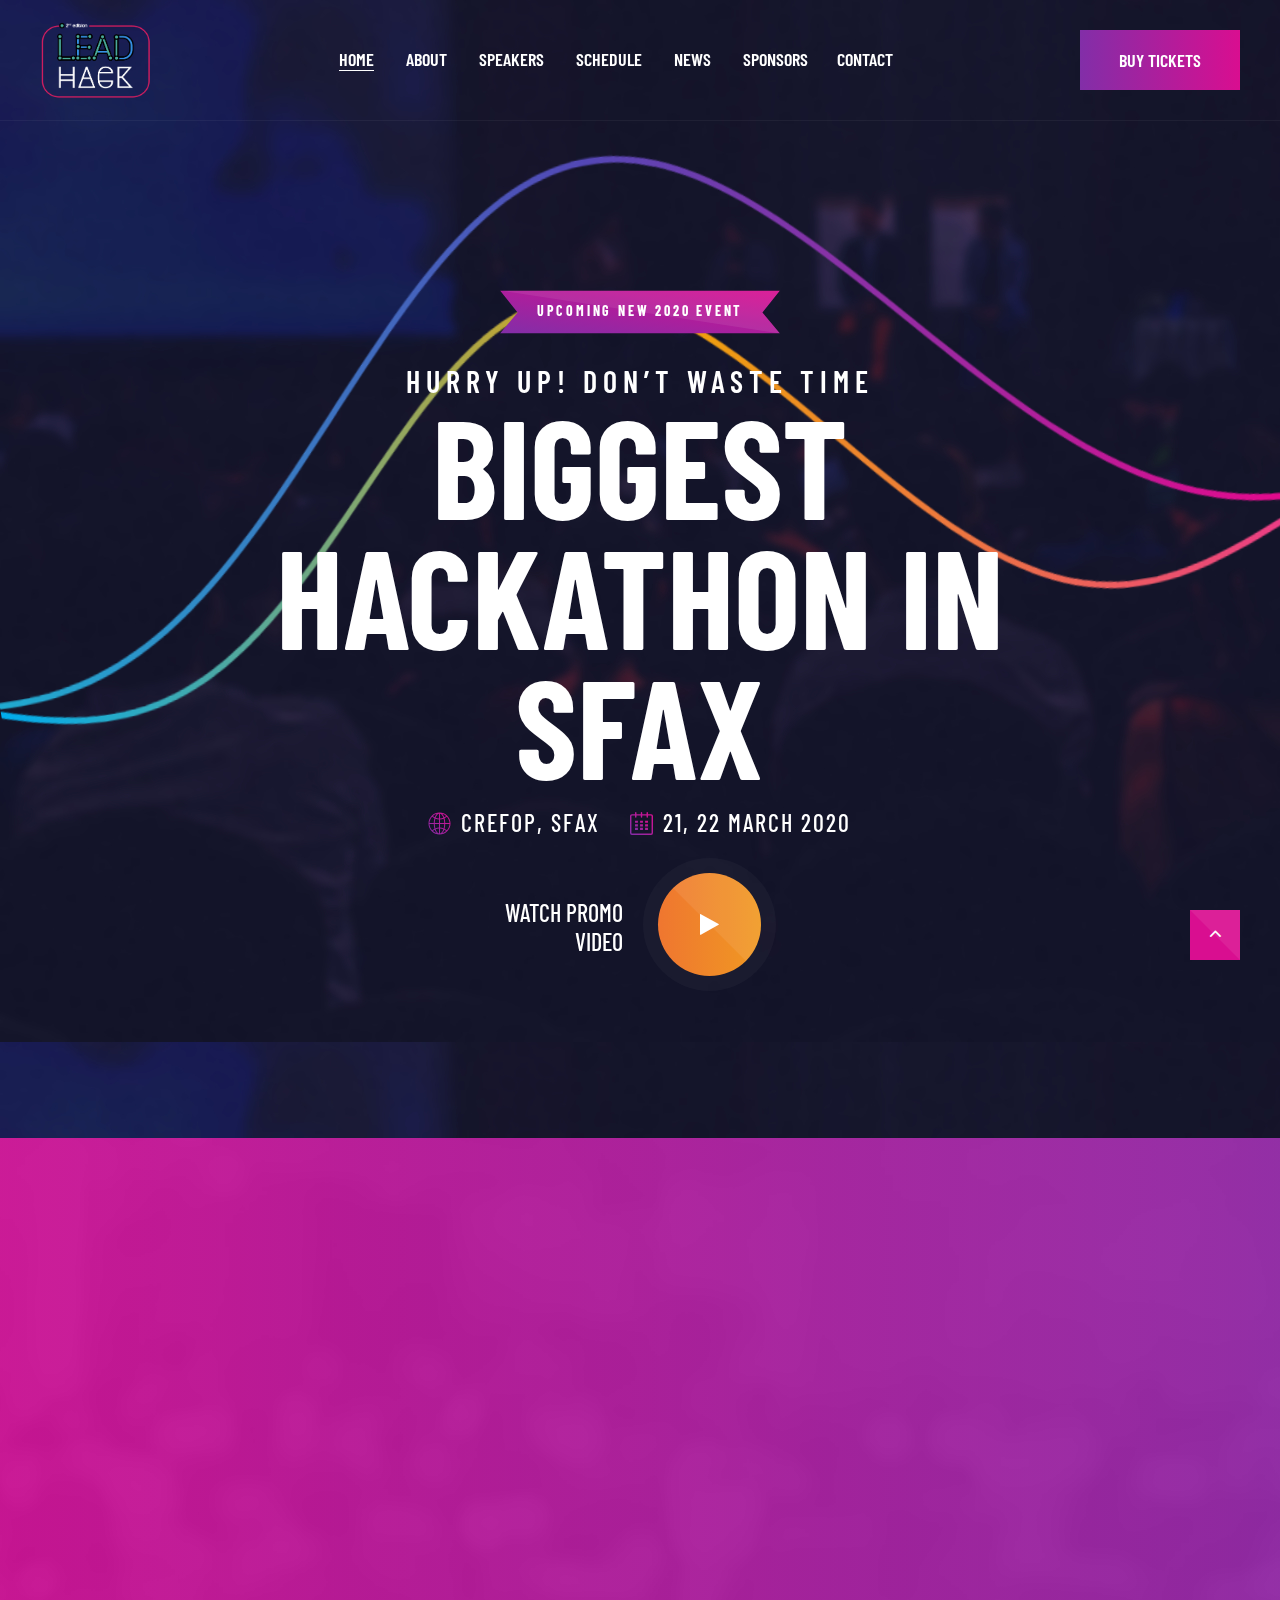
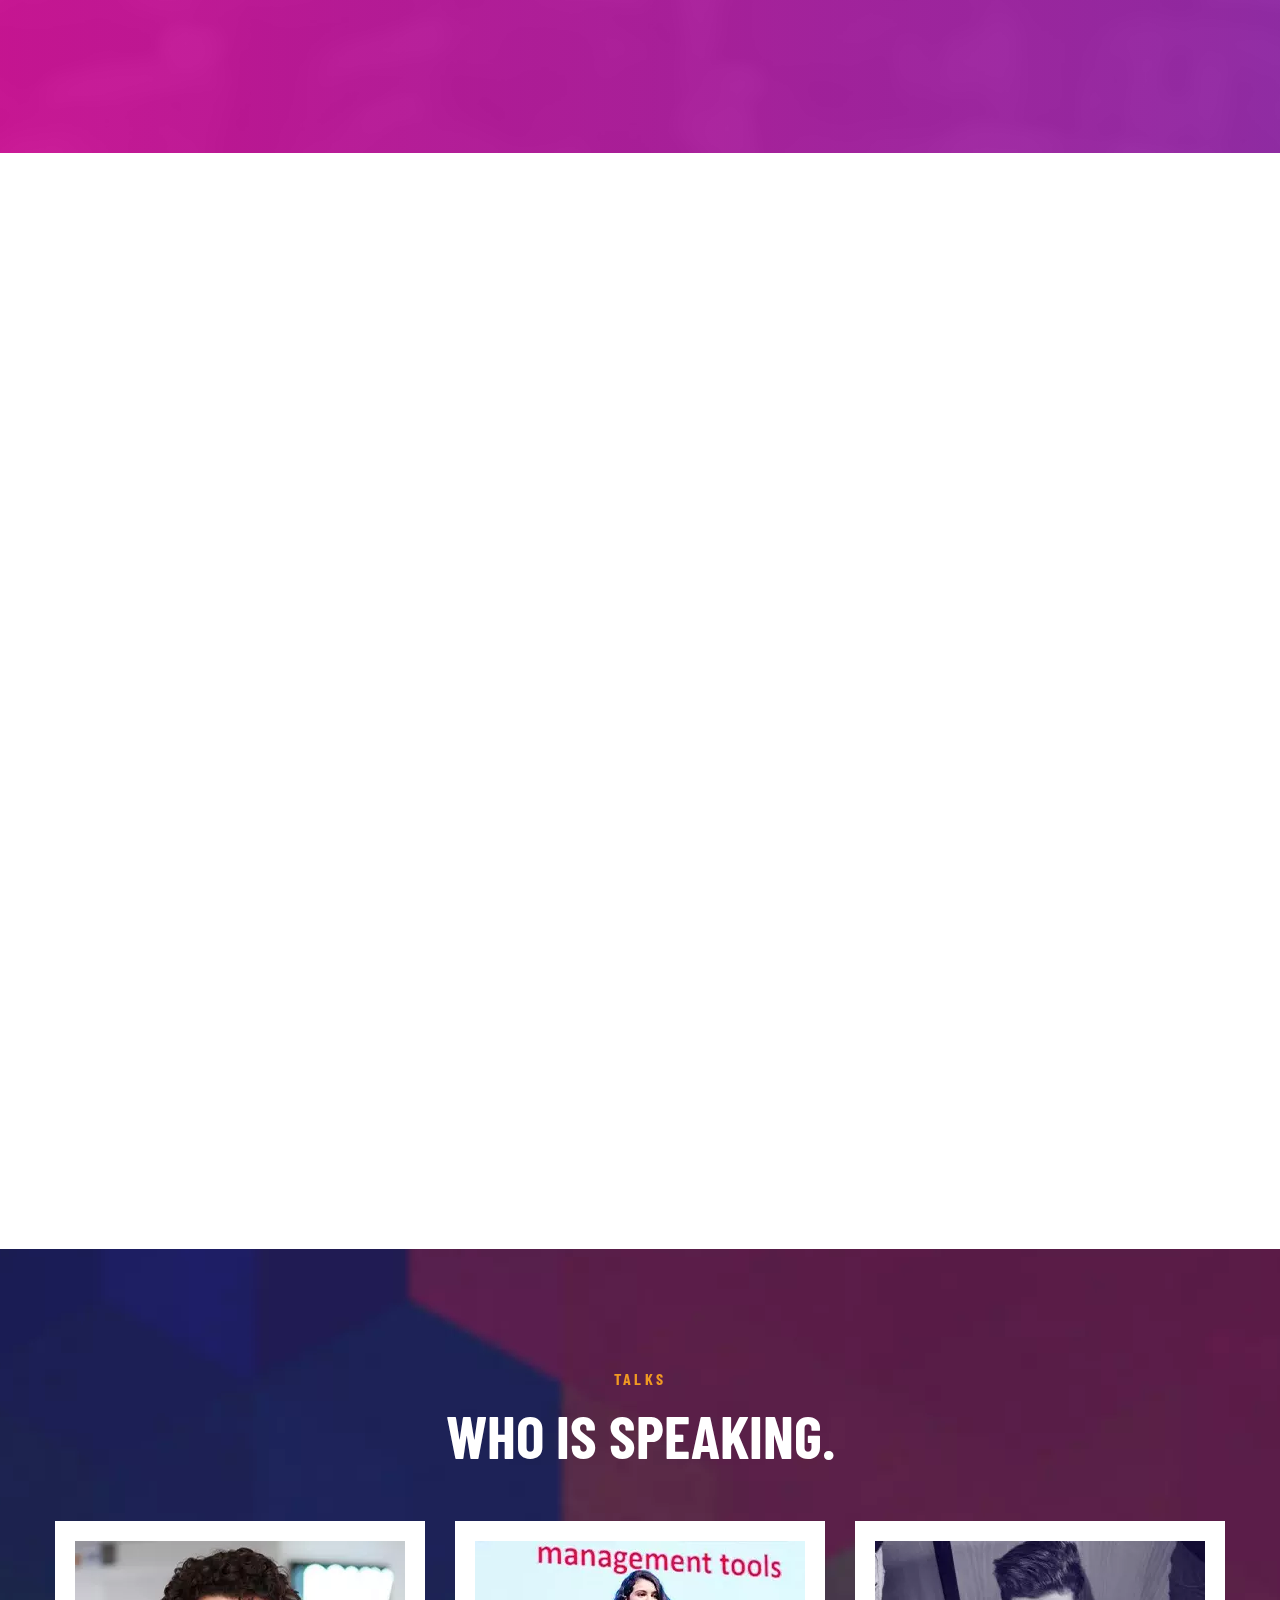
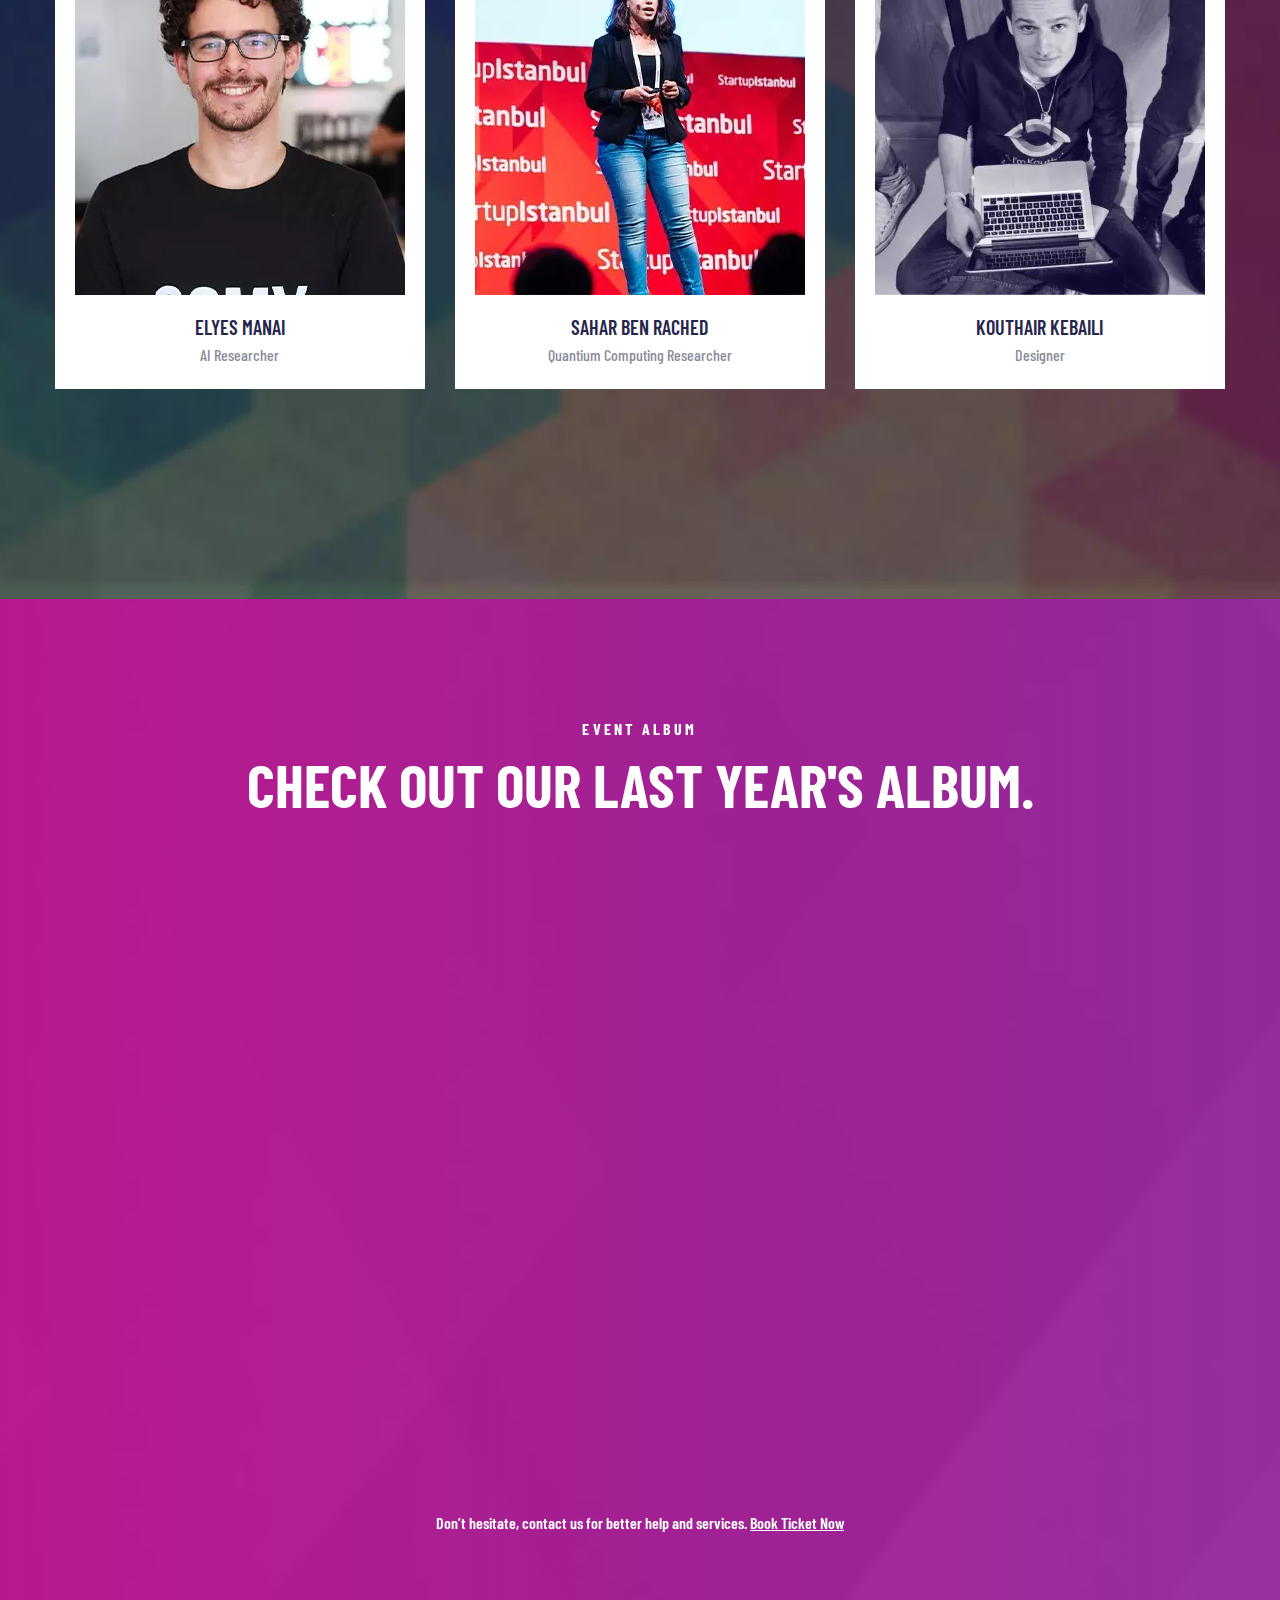
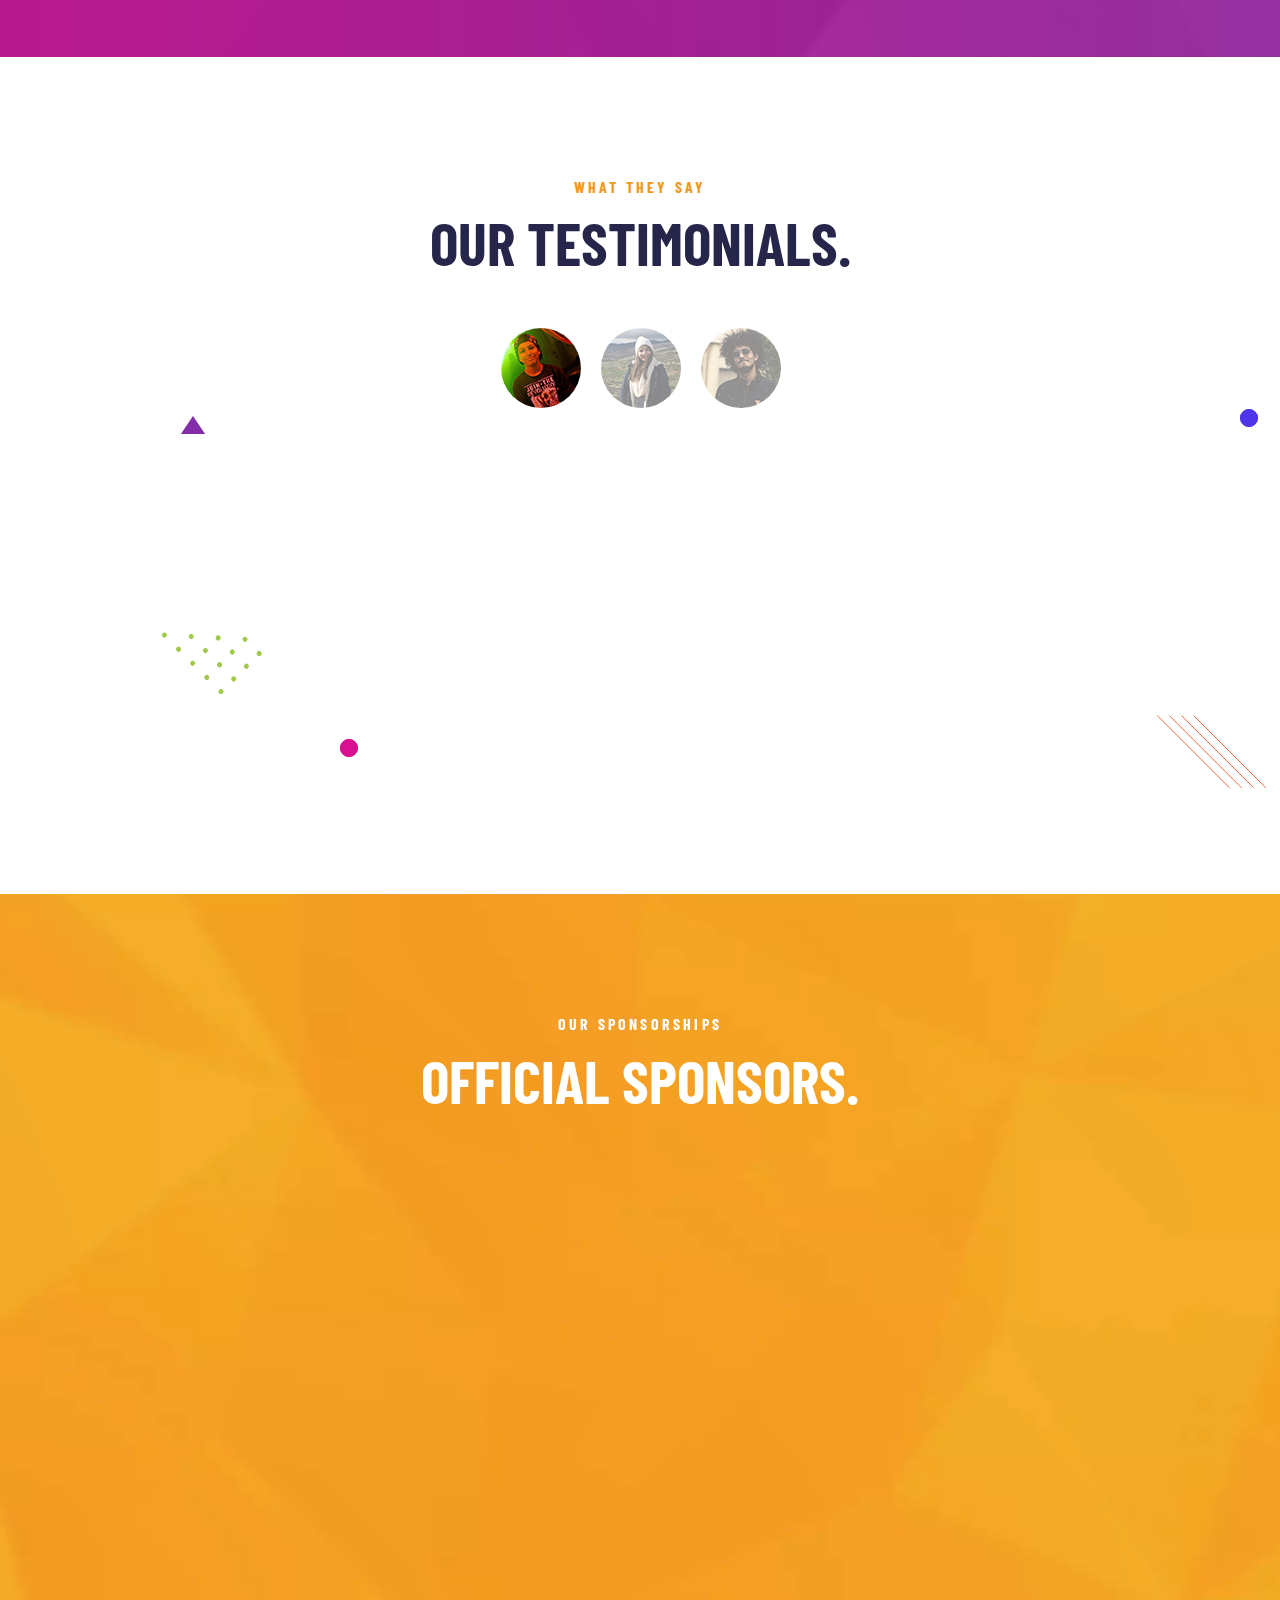
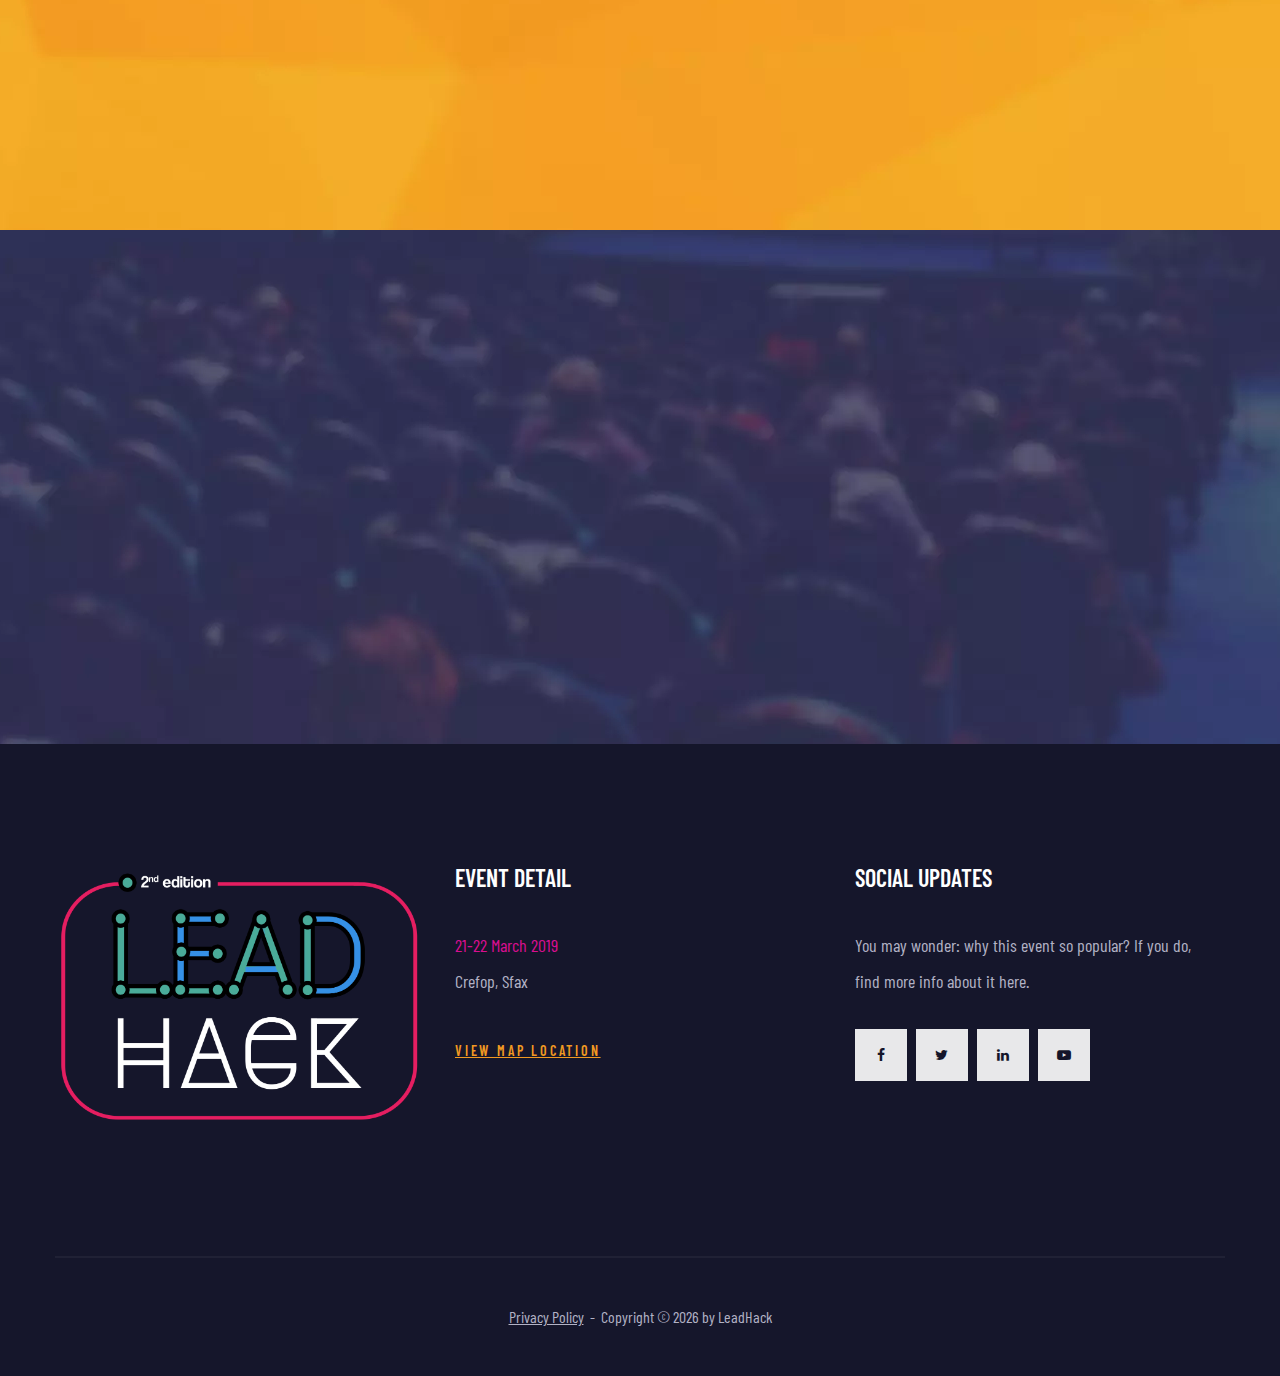
==== index.html @ 4c52563a "WebP support" ====
<!DOCTYPE html>
<html class="wide" lang="en">
  <head>
    <title>LeadHack XX</title>
    <meta charset="utf-8">
    <meta name="viewport" content="width=device-width, height=device-height, initial-scale=1.0">
	<meta content="MTC, Microsoft, Technology, Microsoft Tech Club, tn, Lycée Pilote Sfax, Lycée Pilote, Sfax, Formation, LPS, MTCLPS, MTC-LPS, Hack, Hackathon, Leadhack, Event" name="keywords">
	<meta content="LeadHack is the first hackathon in Tunisia for high school students made by high school students. Register your team now!" name="description">
	<!-- Global site tag (gtag.js) - Google Analytics -->
	<script async src="https://www.googletagmanager.com/gtag/js?id=UA-23581568-13"></script>
	<script>
		window.dataLayer = window.dataLayer || [];
		function gtag(){dataLayer.push(arguments);}
		gtag('js', new Date());
		
		gtag('config', 'UA-23581568-13');
	</script>
	<!--Facebook Open Graph-->
	<meta property="og:title" content="LeadHack XX">
	<meta property="og:description" content="LeadHack is the first hackathon in Tunisia for high school students made by high school students. Register your team now!">
	<meta property="og:image" content="images/og-image.png">
	<meta property="og:url" content="https://leadhack.tn">
	<!--Twitter-->
	<meta name="twitter:card" content="summary_large_image"/>
	
    <meta http-equiv="X-UA-Compatible" content="IE=edge">
    <link rel="icon" href="images/favicon.ico" type="image/x-icon">
    <link rel="stylesheet" type="text/css" href="https://fonts.googleapis.com/css?family=Barlow%7CBarlow+Condensed:300,400,500,600,700,900">
    <link rel="stylesheet" href="css/bootstrap.min.css">
    <link rel="stylesheet" href="css/fonts.min.css">
    <link rel="stylesheet" href="css/style.min.css">
    <style>.ie-panel{display: none;background: #212121;padding: 10px 0;box-shadow: 3px 3px 5px 0 rgba(0,0,0,.3);clear: both;text-align:center;position: relative;z-index: 1;} html.ie-10 .ie-panel, html.lt-ie-10 .ie-panel {display: block;}</style>
  </head>
  <body>
    <div class="ie-panel"><a href="http://windows.microsoft.com/en-US/internet-explorer/"><img src="images/ie8-panel/warning_bar_0000_us.jpg" height="42" width="820" alt="You are using an outdated browser. For a faster, safer browsing experience, upgrade for free today."></a></div>
    <div class="preloader">
      <div class="preloader-body">
        <div class="cssload-container">
          <div class="cssload-speeding-wheel"></div>
        </div>
        <p>Loading...</p>
      </div>
    </div>
    <div class="page">
      <!-- Section Header Default-->
      <header class="section page-header">
        <!--RD Navbar-->
        <div class="rd-navbar-wrap">
          <nav class="rd-navbar rd-navbar-classic" data-layout="rd-navbar-fixed" data-sm-layout="rd-navbar-fixed" data-md-layout="rd-navbar-fixed" data-md-device-layout="rd-navbar-fixed" data-lg-layout="rd-navbar-static" data-lg-device-layout="rd-navbar-static" data-xl-layout="rd-navbar-static" data-xl-device-layout="rd-navbar-static" data-xxl-layout="rd-navbar-static" data-xxl-device-layout="rd-navbar-static" data-lg-stick-up-offset="46px" data-xl-stick-up-offset="46px" data-xxl-stick-up-offset="76px" data-lg-stick-up="true" data-xl-stick-up="true" data-xxl-stick-up="true">
            <div class="rd-navbar-collapse-toggle rd-navbar-fixed-element-1" data-rd-navbar-toggle=".rd-navbar-collapse"><span></span></div>
            <div class="rd-navbar-main-outer">
              <div class="rd-navbar-main">
                <!--RD Navbar Panel-->
                <div class="rd-navbar-panel">
                  <!--RD Navbar Toggle-->
                  <button class="rd-navbar-toggle" data-rd-navbar-toggle=".rd-navbar-nav-wrap"><span></span></button>
                  <!--RD Navbar Brand-->
                  <div class="rd-navbar-brand">
                    <!--Brand--><a class="brand" href="index.html"><img class="brand-logo-dark" src="images/Darklogo.png" srcset="images/Darklogo.png 2x" alt="Leadhack"/><img style="height: 80px;" class="brand-logo-light" src="images/logo.png" srcset="images/logo.png 2x" alt="Leadhack"/></a>
                  </div>
                </div>
                <!-- Rd Navbar Navigation-->
                <div class="rd-navbar-main-element">
                  <div class="rd-navbar-nav-wrap">
                    <ul class="rd-navbar-nav">
                      <li class="rd-nav-item active"><a class="rd-nav-link" href="index.html">Home</a>
                      </li>
                      </li>
                      <li class="rd-nav-item"><a class="rd-nav-link" href="about.html">About</a></li>
                      <li class="rd-nav-item"><a class="rd-nav-link" href="speakers.html">Speakers</a>
                      </li>
                      <li class="rd-nav-item"><a class="rd-nav-link" href="schedule.html">Schedule</a>
                      </li>
                      <li class="rd-nav-item"><a class="rd-nav-link" href="news-grid.html">News</a>
                        
                      </li>
                      
                      <li class="rd-nav-item"><a class="rd-nav-link" href="sponsors.html">Sponsors</a>
                      <li class="rd-nav-item"><a class="rd-nav-link" href="contact.html">Contact</a>
                      </li>
                    </ul>
                  </div>
                </div>
                <!-- RD Navbar Collapse-->
                <div class="rd-navbar-collapse"><a class="button button-primary" href="registration.html" data-triangle=".button-overlay"><span>Buy Tickets</span><span class="button-overlay"></span></a>
                </div>
              </div>
            </div>
          </nav>
        </div>
      </header>
      <!-- Section Swiper Slider-->
      <section class="section section-swiper-absoulte context-dark text-center wow fadeIn">
        <!-- Waves-->
        <canvas class="waves" data-speed="5" data-wave-width="150%" data-animation="SineInOut"></canvas>
        <!-- Swiper Content-->
        <div class="section-swiper-content" style="background-image: url(images/slide-01-1894x1042.jpg);">
          <div class="container">
            <div class="row justify-content-lg-center">
              <div class="col-lg-10">
                <div class="badge-promo wow fadeScale" data-wow-delay=".6s"><span class="badge-promo-text">Upcoming New 2020 event</span>
                  <svg class="badge-promo-icon" width="319" height="49" viewBox="0 0 319 49" fill="none" xmlns="http://www.w3.org/2000/svg">
                    <path fill-rule="evenodd" clip-rule="evenodd" d="M0 0H319L299 25L319 49H0L20 25L0 0Z" fill="url( #svg-gradient-primary )"></path>
                    <path opacity="0.08" fill-rule="evenodd" clip-rule="evenodd" d="M0 0H319L299 25L319 49L0 0Z" fill="white"></path>
                  </svg>
                </div>
                <h4 class="wow fadeInUp text-spacing-200" data-wow-delay=".8s" data-caption-animate="fadeInUp" data-caption-delay="300" data-caption-duration="900">Hurry up! Don’t waste time</h4>
                <h1 class="wow fadeScale" data-caption-animate="fadeInUp" data-caption-delay="100" data-caption-duration="900">biggest hackathon in sfax</h1>
                <!-- List Inline-->
                <ul class="list-inline list-inline-md wow" data-splitting data-wow-delay="1.5s">
                  <li>
                    <div class="unit unit-spacing-xs align-items-center">
                      <div class="unit-left line-height-reset">
                        <svg class="svg-icon-sm svg-icon-primary" role="img">
                          <use xlink:href="images/svg/sprite.svg#earth-globe"></use>
                        </svg>
                      </div>
                      <div class="unit-body">
                        <h5 class="text-spacing-100"><span class="big">Crefop, Sfax</span></h5>
                      </div>
                    </div>
                  </li>
                  <li>
                    <div class="unit unit-spacing-xs align-items-center">
                      <div class="unit-left line-height-reset">
                        <svg class="svg-icon-sm svg-icon-primary" role="img">
                          <use xlink:href="images/svg/sprite.svg#small-calendar"></use>
                        </svg>
                      </div>
                      <div class="unit-body">
                        <h5 class="text-spacing-100"><span class="big">
                            <time datetime="2019-01-05">21, 22 March 2020</time></span></h5>
                      </div>
                    </div>
                  </li>
                </ul>
              </div>
            </div>
          </div>
          <!-- Thumbnail Video Link-->
          <div class="video-link-wrapper">
            <div class="unit align-items-center">
              <div class="unit-body text-right">
                <h5><span class="big">Watch Promo<br> Video</span></h5>
              </div>
              <div class="unit-right"><a class="video-link" href="https://youtu.be/P9kMruBjIAM" data-lightgallery="item">
                  <div class="video-link-bg" data-triangle=".video-link-overlay"><span class="video-link-overlay"></span></div><span class="icon fa-play"></span></a></div>
            </div>
          </div>
        </div>
        
      </section>
      <!-- Section Book Your Ticket-->
      <section class="parallax-container section" data-parallax-img="images/bg-parallax-01-1894x778.webp">
        <div class="parallax-content section-lg context-dark text-center parallax-overlay-gradient-primary">
          <div class="container wow fadeIn">
            <!-- Block with content-->
            <div class="block-lg block-center">
              <h6>Time is running out</h6>
              <h3>Book your ticket.</h3>
              <p>Registration is still open. Hurry up before someone snatches your seat!</p>
              <!-- Countdown rectangle-->
              <div class="countdown countdown-rect" data-countdown="data-countdown" data-to="2020-03-21">
                <div class="countdown-block box-with-triangle-right wow fadeScale countdown-block-days" data-wow-delay="0s" data-triangle=".countdown-block-overlay">
                  <div class="countdown-block-overlay"></div>
                  <svg class="countdown-circle" x="0" y="0" width="200" height="237" viewbox="0 0 200 237" data-progress-days="">
                    <rect class="countdown-rect-bg" x="0" y="0" width="200" height="237"></rect>
                    <rect class="countdown-rect-fg clipped" x="0" y="0" width="200" height="237"></rect>
                  </svg>
                  <div class="countdown-wrap">
                    <div class="countdown-counter" data-counter-days="">00</div>
                    <div class="countdown-title">days</div>
                  </div>
                </div>
                <div class="countdown-block box-with-triangle-right wow fadeScale countdown-block-hours" data-wow-delay="0.125s" data-triangle=".countdown-block-overlay">
                  <div class="countdown-block-overlay"></div>
                  <svg class="countdown-circle" x="0" y="0" width="200" height="237" viewbox="0 0 200 237" data-progress-hours="">
                    <rect class="countdown-rect-bg" x="0" y="0" width="200" height="237"></rect>
                    <rect class="countdown-rect-fg clipped" x="0" y="0" width="200" height="237"></rect>
                  </svg>
                  <div class="countdown-wrap">
                    <div class="countdown-counter" data-counter-hours="">00</div>
                    <div class="countdown-title">hours</div>
                  </div>
                </div>
                <div class="countdown-block box-with-triangle-right wow fadeScale countdown-block-minutes" data-wow-delay="0.25s" data-triangle=".countdown-block-overlay">
                  <div class="countdown-block-overlay"></div>
                  <svg class="countdown-circle" x="0" y="0" width="200" height="237" viewbox="0 0 200 237" data-progress-minutes="">
                    <rect class="countdown-rect-bg" x="0" y="0" width="200" height="237"></rect>
                    <rect class="countdown-rect-fg clipped" x="0" y="0" width="200" height="237"></rect>
                  </svg>
                  <div class="countdown-wrap">
                    <div class="countdown-counter" data-counter-minutes="">00</div>
                    <div class="countdown-title">minutes</div>
                  </div>
                </div>
                <div class="countdown-block box-with-triangle-right wow fadeScale countdown-block-seconds" data-wow-delay="0.375s" data-triangle=".countdown-block-overlay">
                  <div class="countdown-block-overlay"></div>
                  <svg class="countdown-circle" x="0" y="0" width="200" height="237" viewbox="0 0 200 237" data-progress-seconds="">
                    <rect class="countdown-rect-bg" x="0" y="0" width="200" height="237"></rect>
                    <rect class="countdown-rect-fg clipped" x="0" y="0" width="200" height="237"></rect>
                  </svg>
                  <div class="countdown-wrap">
                    <div class="countdown-counter" data-counter-seconds="">00</div>
                    <div class="countdown-title">seconds</div>
                  </div>
                </div>
              </div>
            </div>
          </div>
        </div>
      </section>
      <!-- Section Biggest 2020 Hackathon-->
      <section class="section section-lg bg-default wow fadeIn">
        <div class="container">
          <div class="row row-30 justify-content-center">
            <div class="col-md-10 col-lg-6 col-xl-5">
              <h6>about our event</h6>
              <h3 class="heading-lg-postfix-15">LeadHack, the first hackathon for highschool students in Sfax!</h3>
              <p>Hack means to create. LeadHack is an event where people come together for 24 hours to make something using the wonders of technology. But, the goal of a hackathon isn't just to create something: it's also to learn. Hackathons are the time to experiment with new technologies, APIs, SDKs, or learn to code from scratch.

                Since everyone believe in that the high schools students are full of creativity and innovation, this is why this event is the right place for you to make a product that solves real problems using your skills. Why not giving an eye on our website to fully have an idea about our event? It may interest you!</p>
              <!-- List Inline-->
              <ul class="list-inline list-inline-xl">
                <li>
                  <div class="unit">
                    <div class="unit-left">
                      <svg class="svg-icon-sm svg-icon-primary" role="img">
                        <use xlink:href="images/svg/sprite.svg#earth-globe"></use>
                      </svg>
                    </div>
                    <div class="unit-body">
                      <h5>Where</h5>
                      <p>Crefop, Sfax</p>
                    </div>
                  </div>
                </li>
                <li>
                  <div class="unit">
                    <div class="unit-left">
                      <svg class="svg-icon-sm svg-icon-primary" role="img">
                        <use xlink:href="images/svg/sprite.svg#small-calendar"></use>
                      </svg>
                    </div>
                    <div class="unit-body">
                      <h5>When</h5>
                      <p>
                        <time datetime="2019-01-05">21-22 March 2020</time>
                      </p>
                    </div>
                  </div>
                </li>
              </ul><a class="button button-primary" href="registration.html" data-triangle=".button-overlay"><span>Buy Tickets</span><span class="button-overlay"></span></a>
            </div>
            <div class="col-md-10 col-lg-6 col-xl-7 text-md-right">
              <!-- Image Box-->
              <div class="images-box">
                <div class="images-box-item images-box-item-right">
                  <div class="wow fadeScale">
				  <picture>
					<source type="image/webp" src="images/home-1-01-470x590.webp">
					<img src="images/home-1-01-470x590.jpg" alt="" width="470" height="590"/>
				  </picture>
                  </div>
                </div>
                <div class="images-box-item images-box-item-left">
                  <div class="wow fadeScale">
				  <picture>
					<source type="image/webp" srcset="images/home-1-02-270x257.webp">
					<img src="images/home-1-02-270x257.jpg" alt="" width="270" height="257"/>
				  </picture>
                  </div>
                </div>
              </div>
            </div>
          </div>
        </div>
      </section>
      <!-- Section Who Is Speaking-->
      <section class="parallax-container section" data-parallax-img="images/bg-parallax-02-1894x1950.jpg">
        <div class="parallax-content section-lg context-dark text-center">
          <div class="container">
            <h6 class="text-secondary">Talks</h6>
            <h3>who is speaking.</h3>
            <div class="row row-30">
              <div class="col-md-6 col-lg-4">
                <div>
                  <!-- Speaker-->
                  <div class="speaker">
                    <div class="speaker-img" data-triangle=".speaker-overlay">
                      <div class="speaker-overlay"></div>
					  <picture>
						<source type="image/webp" srcset="images/speaker-01-330x354.webp">
						<img src="images/speaker-01-330x354.jpg" alt="Elyes Manai photo" width="330" height="354"/>
					  </picture>
                      <ul class="speaker-social-list">
                        <li><a class="icon icon-xs fa-facebook-f" href="https://www.facebook.com/manai.elyes"></a></li>
                      </ul>
                    </div>
                    <h5 class="speaker-title">Elyes Manai</a></h5>
                    <p class="speaker-position">AI Researcher</p>
                  </div>
                </div>
              </div>
              <div class="col-md-6 col-lg-4">
                <div>
                  <!-- Speaker-->
                  <div class="speaker">
                    <div class="speaker-img" data-triangle=".speaker-overlay">
                      <div class="speaker-overlay"></div>
					  <picture>
						<source type="image/webp" srcset="images/speaker-02-330x354.webp">
						<img src="images/speaker-02-330x354.jpg" alt="Sahar Ben Rached photo" width="330" height="354"/>
					  </picture>
                      <ul class="speaker-social-list">
                        <li><a class="icon icon-xs fa-facebook-f" href="https://www.facebook.com/sahar.benrached.7"></a></li>
                      </ul>
                    </div>
                    <h5 class="speaker-title">Sahar Ben Rached</a></h5>
                    <p class="speaker-position">Quantium Computing Researcher </p>
                  </div>
                </div>
              </div>
			  <div class="col-md-6 col-lg-4">
				<div>
					<div class="speaker">
						<div class="speaker-img" data-triangle=".speaker-overlay">
							<div class="speaker-overlay"></div>
							<picture>
								<source type="image/webp" srcset="images/speaker-03-330x354.webp">
								<img src="images/speaker-03-330x354.jpg" alt="Kouthair Kebaili photo" width="330" height="354"/>
							</picture>
							<ul class="speaker-social-list">
								<li><a class="icon icon-xs fa-facebook-f" href="https://www.facebook.com/kouthair.kebaili"></a></li>
							</ul>
						</div>
							
						<h5 class="speaker-title">Kouthair Kebaili</a></h5>
						<p class="speaker-position">Designer</p>
						
					</div>
				</div>
              </div>
            </div>
			<div>
				<div></div>
				<a class="button button-secondary box-with-triangle-right wow fadeScale" href="speakers.html" data-triangle=".button-overlay">
					<span>View all speakers</span>
					<span class="button-overlay"></span>
				</a>
			</div>
          </div>
		  
          
        </div>
      </section>
      <!-- Section Photo Gallery-->
      <section class="parallax-container section" data-parallax-img="images/bg-parallax-03-1894x1662.jpg">
        <div class="parallax-content section-lg context-dark text-center parallax-overlay-gradient-primary-1">
          <div class="container container-wide">
            <h6>event album</h6>
            <h3>Check out our last year's album.</h3>
            <div class="row row-ten row-narrow row-30 row-lg-50 justify-content-center" data-lightgallery="group">
              <div class="col-sm-4 col-md-3 col-lg-2">
                <div class="wow">
                  <div>
                    <!-- Gallery Thumbnail--><a class="thumbnail" href="images/gallery-01-original-1200x800.jpg" data-lightgallery="item" data-triangle=".thumbnail-overlay">
					<span class="thumbnail-overlay"></span>
					<span class="thumbnail-icon"></span>
					<picture>
						<source type="image/webp" srcset="images/gallery-01-298x343.webp">
						<img rc="images/gallery-01-298x343.jpg" loading="lazy" alt="" width="298" height="343"/>
					</picture>
					</a>
                  </div>
                </div>
              </div>
              <div class="col-sm-4 col-md-3 col-lg-2">
                <div class="wow">
                  <div>
                    <!-- Gallery Thumbnail--><a class="thumbnail" href="images/gallery-02-original-1200x800.jpg" data-lightgallery="item" data-triangle=".thumbnail-overlay">
					<span class="thumbnail-overlay"></span>
					<span class="thumbnail-icon"></span>
					<picture>
						<source type="image/webp" srcset="images/gallery-02-298x343.webp">
						<img rc="images/gallery-02-298x343.jpg" loading="lazy" alt="" width="298" height="343"/>
					</picture></a>
					</div>
                </div>
              </div>
              <div class="col-sm-4 col-md-3 col-lg-2">
                <div class="wow">
                  <div>
                    <!-- Gallery Thumbnail-->
					<a class="thumbnail" href="images/gallery-03-original-1200x800.jpg" data-lightgallery="item" data-triangle=".thumbnail-overlay">
					<span class="thumbnail-overlay"></span><span class="thumbnail-icon"></span>
					<picture>
						<source type="image/webp" srcset="images/gallery-03-298x343.webp">
						<img rc="images/gallery-03-298x343.jpg" loading="lazy" alt="" width="298" height="343"/>
					</picture>
					</a>
                  </div>
                </div>
              </div>
              <div class="col-sm-4 col-md-3 col-lg-2">
                <div class="wow">
                  <div>
                    <!-- Gallery Thumbnail--><a class="thumbnail" href="images/gallery-04-original-1200x800.jpg" data-lightgallery="item" data-triangle=".thumbnail-overlay">
					<span class="thumbnail-overlay"></span><span class="thumbnail-icon"></span>
					<picture>
						<source type="image/webp" srcset="images/gallery-04-298x343.webp">
						<img rc="images/gallery-04-298x343.jpg" loading="lazy" alt="" width="298" height="343"/>
					</picture>					
					</a>
                  </div>
                </div>
              </div>
              <div class="col-sm-4 col-md-3 col-lg-2">
                <div class="wow">
                  <div>
                    <!-- Gallery Thumbnail--><a class="thumbnail" href="images/gallery-05-original-1200x800.jpg" data-lightgallery="item" data-triangle=".thumbnail-overlay">
					<span class="thumbnail-overlay"></span><span class="thumbnail-icon"></span>
					<picture>
						<source type="image/webp" srcset="images/gallery-05-298x343.webp">
						<img rc="images/gallery-05-298x343.jpg" loading="lazy" alt="" width="298" height="343"/>
					</picture>					</a>
                  </div>
                </div>
              </div>
              <div class="col-sm-4 col-md-3 col-lg-2">
                <div class="wow">
                  <div>
                    <!-- Gallery Thumbnail--><a class="thumbnail" href="images/gallery-06-original-1200x800.jpg" data-lightgallery="item" data-triangle=".thumbnail-overlay">
					<span class="thumbnail-overlay"></span><span class="thumbnail-icon"></span>
					<picture>
						<source type="image/webp" srcset="images/gallery-06-298x343.webp">
						<img rc="images/gallery-06-298x343.jpg" loading="lazy" alt="" width="298" height="343"/>
					</picture>					
					</a>
                  </div>
                </div>
              </div>
              <div class="col-sm-4 col-md-3 col-lg-2">
                <div class="wow">
                  <div>
                    <!-- Gallery Thumbnail--><a class="thumbnail" href="images/gallery-08-original-1200x800.jpg" data-lightgallery="item" data-triangle=".thumbnail-overlay">
					<span class="thumbnail-overlay"></span><span class="thumbnail-icon"></span>
					<picture>
						<source type="image/webp" srcset="images/gallery-08-298x343.webp">
						<img rc="images/gallery-08-298x343.jpg" loading="lazy" alt="" width="298" height="343"/>
					</picture>					</a>
                  </div>
                </div>
              </div>
              <div class="col-sm-4 col-md-3 col-lg-2">
                <div class="wow">
                  <div>
                    <!-- Gallery Thumbnail--><a class="thumbnail" href="images/gallery-09-original-1200x800.jpg" data-lightgallery="item" data-triangle=".thumbnail-overlay">
					<span class="thumbnail-overlay"></span><span class="thumbnail-icon"></span>
					<picture>
						<source type="image/webp" srcset="images/gallery-09-298x343.webp">
						<img rc="images/gallery-09-298x343.jpg" loading="lazy" alt="" width="298" height="343"/>
					</picture>					</a>
                  </div>
                </div>
              </div>
              <div class="col-sm-4 col-md-3 col-lg-2">
                <div class="wow">
                  <div>
                    <!-- Gallery Thumbnail--><a class="thumbnail" href="images/gallery-10-original-1200x800.jpg" data-lightgallery="item" data-triangle=".thumbnail-overlay">
					<span class="thumbnail-overlay"></span><span class="thumbnail-icon"></span>
					<picture>
						<source type="image/webp" srcset="images/gallery-10-298x343.webp">
						<img rc="images/gallery-10-298x343.jpg" loading="lazy" alt="" width="298" height="343"/>
					</picture>					</a>
                  </div>
                </div>
              </div>
              <div class="col-xl-12">
                <p class="font-weight-sbold font-secondary"><span>Don’t hesitate, contact us for better help and services.</span> <a class="link-inline" href="registration.html">Book Ticket Now</a>
                </p>
              </div>
            </div>
          </div>
        </div>
      </section>
      <!-- Section Our Testimonials-->
      <section class="section parallax-js section-lg bg-default text-center">
        <div class="container">
          <h6>what they say</h6>
          <h3>our Testimonials.</h3>
          <div class="row row-30 justify-content-center">
            <div class="col-md-10 col-lg-8">
              <div class="slick-slider child-slick-slider" id="child-carousel" data-for=".carousel-parent" data-arrows="true" data-loop="false" data-dots="false" data-swipe="true" data-items="3" data-sm-items="3" data-md-items="3" data-lg-items="3" data-xl-items="3" data-slide-to-scroll="1">
                <div class="item"><a><img src="images/testimonial-thumb-01-80x80.jpg" alt="" width="80" height="80"/></a></div>
                <div class="item"><a><img src="images/testimonial-thumb-02-80x80.jpg" alt="" width="80" height="80"/></a></div>
                <div class="item"><a><img src="images/testimonial-thumb-03-80x80.jpg" alt="" width="80" height="80"/></a></div>
              </div>
              <div class="slick-slider carousel-parent" data-arrows="false" data-loop="true" data-autoplay="true" data-dots="false" data-swipe="true" data-items="1" data-child="#child-carousel" data-for="#child-carousel">
                <div class="item">
                  <div class="testimonial">
                    <div class="wow fadeIn">
                      <!-- Testimonial-->
                      <p class="testimonial-text heading-4">I was totaly impressed by this great event. It was so well-organised and I had a cool experience. Even tho I didn't win last year I can admit that it was an amazing event.</p>
                      <ul class="list-inline">
                        <li><span class="icon icon-sm icon-secondary fa-star"></span></li>
                        <li><span class="icon icon-sm icon-secondary fa-star"></span></li>
                        <li><span class="icon icon-sm icon-secondary fa-star"></span></li>
                        <li><span class="icon icon-sm icon-secondary fa-star"></span></li>
                        <li><span class="icon icon-sm icon-secondary fa-star"></span></li>
                      </ul>
                      <div class="testimonial-footer">Med Amine Belgaroui</a> <span class="testimonial-cite">-  Participant</span>
                      </div>
                    </div>
                  </div>
                </div>
                <div class="item">
                  <div class="testimonial">
                    <div class="wow fadeIn">
                      <!-- Testimonial-->
                      <p class="testimonial-text heading-4">I really love this event, the fact of working in groups, being under time pressure.. It's so challenging I just love it all !!</p>
                      <ul class="list-inline">
                        <li><span class="icon icon-sm icon-secondary fa-star"></span></li>
                        <li><span class="icon icon-sm icon-secondary fa-star"></span></li>
                        <li><span class="icon icon-sm icon-secondary fa-star"></span></li>
                        <li><span class="icon icon-sm icon-secondary fa-star"></span></li>
                        <li><span class="icon icon-sm icon-secondary fa-star"></span></li>
                      </ul>
                      <div class="testimonial-footer">Nour Chaàben</a> <span class="testimonial-cite">-  Participant</span>
                      </div>
                    </div>
                  </div>
                </div>
                <div class="item">
                  <div class="testimonial">
                    <div class="wow fadeIn">
                      <!-- Testimonial-->
                      <p class="testimonial-text heading-4">This competition is an opportunity to discover new technologies and make a new network. Not only that, it's a good chance to improve your skills and use your creativity!</p>
                      <ul class="list-inline">
                        <li><span class="icon icon-sm icon-secondary fa-star"></span></li>
                        <li><span class="icon icon-sm icon-secondary fa-star"></span></li>
                        <li><span class="icon icon-sm icon-secondary fa-star"></span></li>
                        <li><span class="icon icon-sm icon-secondary fa-star"></span></li>
                        <li><span class="icon icon-sm icon-secondary fa-star"></span></li>
                      </ul>
                      <div class="testimonial-footer">Ala Kriouar</a> <span class="testimonial-cite">-  Photographer</span>
                      </div>
                    </div>
                  </div>
                </div>
              </div>
            </div>
          </div>
        </div>
        <div class="layer layer-01">
          <svg width="126" height="126" viewbox="0 0 126 126" fill="none" xmlns="http://www.w3.org/2000/svg">
            <mask id="mask0" maskunits="userSpaceOnUse" x="0" y="0" width="126" height="126">
              <path d="M126 63C126 97.7939 97.7939 126 63 126C28.2061 126 0 97.7939 0 63C0 28.2061 28.2061 0 63 0C97.7939 0 126 28.2061 126 63Z"></path>
            </mask>
            <g mask="url(#mask0)">
              <path d="M61.2694 -27.0047L-26.9917 61.2563L-22.5793 65.6687L65.6817 -22.5924L61.2694 -27.0047Z"></path>
              <path d="M71.0589 -17.2147L-17.2021 71.0464L-12.7898 75.4587L75.4712 -12.8023L71.0589 -17.2147Z"></path>
              <path d="M80.8724 -7.39484L-7.38867 80.8662L-2.97632 85.2786L85.2847 -2.98249L80.8724 -7.39484Z"></path>
              <path d="M90.6785 2.42205L2.41748 90.6831L6.82983 95.0955L95.0909 6.83441L90.6785 2.42205Z"></path>
              <path d="M100.485 12.215L12.2236 100.476L16.636 104.888L104.897 16.6274L100.485 12.215Z"></path>
              <path d="M110.298 22.0353L22.0371 110.296L26.4495 114.709L114.711 26.4476L110.298 22.0353Z"></path>
              <path d="M120.095 31.8322L31.8335 120.093L36.2458 124.506L124.507 36.2445L120.095 31.8322Z"></path>
              <path d="M129.901 41.6452L41.6401 129.906L46.0525 134.319L134.314 46.0575L129.901 41.6452Z"></path>
              <path d="M139.698 51.4421L51.4365 139.703L55.8489 144.115L144.11 55.8544L139.698 51.4421Z"></path>
              <path d="M149.521 61.2721L61.2598 149.533L65.6721 153.946L153.933 65.6845L149.521 61.2721Z"></path>
            </g>
          </svg>
        </div>
        <div class="layer layer-02">
          <svg width="95" height="65" viewbox="0 0 95 65" fill="none" xmlns="http://www.w3.org/2000/svg">
            <circle cx="2.50049" cy="62.5005" r="2.5"></circle>
            <circle cx="20.5005" cy="62.5005" r="2.5"></circle>
            <circle cx="38.5005" cy="62.5005" r="2.5"></circle>
            <circle cx="56.5005" cy="62.5005" r="2.5"></circle>
            <circle cx="74.5005" cy="62.5005" r="2.5"></circle>
            <circle cx="92.5005" cy="62.5005" r="2.5"></circle>
            <circle cx="2.50049" cy="42.5005" r="2.5"></circle>
            <circle cx="20.5005" cy="42.5005" r="2.5"></circle>
            <circle cx="38.5005" cy="42.5005" r="2.5"></circle>
            <circle cx="56.5005" cy="42.5005" r="2.5"></circle>
            <circle cx="74.5005" cy="42.5005" r="2.5"></circle>
            <circle cx="92.5005" cy="42.5005" r="2.5"></circle>
            <circle cx="2.50049" cy="22.5005" r="2.5"></circle>
            <circle cx="20.5005" cy="22.5005" r="2.5"></circle>
            <circle cx="38.5005" cy="22.5005" r="2.5"></circle>
            <circle cx="56.5005" cy="22.5005" r="2.5"></circle>
            <circle cx="74.5005" cy="22.5005" r="2.5"></circle>
            <circle cx="92.5005" cy="22.5005" r="2.5"></circle>
            <circle cx="2.50049" cy="2.50049" r="2.5"></circle>
            <circle cx="20.5005" cy="2.50049" r="2.5"></circle>
            <circle cx="38.5005" cy="2.50049" r="2.5"></circle>
            <circle cx="56.5005" cy="2.50049" r="2.5"></circle>
            <circle cx="74.5005" cy="2.50049" r="2.5"></circle>
            <circle cx="92.5005" cy="2.50049" r="2.5"></circle>
          </svg>
        </div>
        <div class="layer layer-03">
          <svg width="26" height="18" viewbox="0 0 26 18" xmlns="http://www.w3.org/2000/svg">
            <path d="M13 0L25.1244 18H0.875645L13 0Z"></path>
          </svg>
        </div>
        <div class="layer layer-04">
          <svg width="83" height="83" viewbox="0 0 83 83" xmlns="http://www.w3.org/2000/svg">
            <rect y="41.0122" width="58" height="58" transform="rotate(-45 0 41.0122)"></rect>
          </svg>
        </div>
        <div class="layer layer-05">
          <svg width="103" height="103" viewbox="0 0 103 103" xmlns="http://www.w3.org/2000/svg">
            <circle cx="60.9647" cy="98.604" r="2.5" transform="rotate(-45 60.9647 98.604)"></circle>
            <circle cx="73.6928" cy="85.876" r="2.5" transform="rotate(-45 73.6928 85.876)"></circle>
            <circle cx="86.4208" cy="73.1479" r="2.5" transform="rotate(-45 86.4208 73.1479)"></circle>
            <circle cx="99.1483" cy="60.4204" r="2.5" transform="rotate(-45 99.1483 60.4204)"></circle>
            <circle cx="46.8226" cy="84.4619" r="2.5" transform="rotate(-45 46.8226 84.4619)"></circle>
            <circle cx="59.5507" cy="71.7339" r="2.5" transform="rotate(-45 59.5507 71.7339)"></circle>
            <circle cx="72.2787" cy="59.0059" r="2.5" transform="rotate(-45 72.2787 59.0059)"></circle>
            <circle cx="85.0062" cy="46.2783" r="2.5" transform="rotate(-45 85.0062 46.2783)"></circle>
            <circle cx="32.6806" cy="70.3198" r="2.5" transform="rotate(-45 32.6806 70.3198)"></circle>
            <circle cx="45.4086" cy="57.5918" r="2.5" transform="rotate(-45 45.4086 57.5918)"></circle>
            <circle cx="58.1366" cy="44.8638" r="2.5" transform="rotate(-45 58.1366 44.8638)"></circle>
            <circle cx="18.5385" cy="56.1777" r="2.5" transform="rotate(-45 18.5385 56.1777)"></circle>
            <circle cx="31.2665" cy="43.4497" r="2.5" transform="rotate(-45 31.2665 43.4497)"></circle>
            <circle cx="4.39637" cy="42.0356" r="2.5" transform="rotate(-45 4.39637 42.0356)"></circle>
          </svg>
        </div>
        <div class="layer layer-06">
          <div class="layer-06-inner">
            <svg width="18" height="18" viewbox="0 0 18 18" xmlns="http://www.w3.org/2000/svg">
              <circle cx="9" cy="9" r="9"></circle>
            </svg>
          </div>
        </div>
        <div class="layer layer-07">
          <div class="layer-07-inner">
            <svg width="18" height="18" viewbox="0 0 18 18" xmlns="http://www.w3.org/2000/svg">
              <circle cx="9" cy="9" r="9"></circle>
            </svg>
          </div>
        </div>
        <div class="layer layer-08">
          <svg width="127" height="91" viewbox="0 0 127 91" xmlns="http://www.w3.org/2000/svg">
            <line x1="24.544" y1="0.646447" x2="113.639" y2="89.7419"></line>
            <line x1="36.6392" y1="0.646447" x2="125.735" y2="89.7419"></line>
            <line x1="0.353553" y1="0.646447" x2="89.449" y2="89.7419"></line>
            <line x1="12.4488" y1="0.646447" x2="101.544" y2="89.7419"></line>
          </svg>
        </div>
        <div class="layer layer-09">
          <svg width="122" height="122" viewbox="0 0 122 122" xmlns="http://www.w3.org/2000/svg">
            <mask id="mask1" maskunits="userSpaceOnUse" x="17" y="17" width="87" height="87">
              <path d="M91.2168 30.4054C108.009 47.198 108.009 74.4241 91.2168 91.2166C74.4242 108.009 47.1981 108.009 30.4056 91.2166C13.613 74.4241 13.613 47.198 30.4056 30.4054C47.1981 13.6129 74.4242 13.6129 91.2168 30.4054Z"></path>
            </mask>
            <g mask="url(#mask1)">
              <path d="M16.5371 18.2077V103.402H20.7962V18.2077H16.5371Z"></path>
              <path d="M25.9868 18.2078V103.402H30.2459V18.2078H25.9868Z"></path>
              <path d="M35.4624 18.2107V103.405H39.7215V18.2107H35.4624Z"></path>
              <path d="M44.9331 18.2161V103.411H49.1922V18.2161H44.9331Z"></path>
              <path d="M54.3921 18.2097V103.404H58.6511V18.2097H54.3921Z"></path>
              <path d="M63.8677 18.2126V103.407H68.1267V18.2126H63.8677Z"></path>
              <path d="M73.3242 18.2131V103.408H77.5833V18.2131H73.3242Z"></path>
              <path d="M82.7935 18.216V103.411H87.0525V18.216H82.7935Z"></path>
              <path d="M92.2495 18.2165V103.411H96.5086V18.2165H92.2495Z"></path>
              <path d="M101.735 18.2199V103.415H105.994V18.2199H101.735Z"></path>
            </g>
          </svg>
        </div>
        <div class="layer layer-10">
          <svg width="53" height="48" viewbox="0 0 53 48" xmlns="http://www.w3.org/2000/svg">
            <path d="M21.5295 5.85179L52.1481 36.4704L10.3223 47.6776L21.5295 5.85179Z"></path>
          </svg>
        </div>
      </section>
      <!-- Section Official Sponsors-->
      <section class="parallax-container section" data-parallax-img="images/bg-parallax-04-1894x1170.jpg">
        <div class="parallax-content section-lg context-dark text-center">
          <div class="container">
            <h6>Our sponsorships</h6>
            <h3>Official Sponsors.</h3>
            <div class="row row-30 row-lg-50 justify-content-center">
              <div class="col-sm-5 col-lg-3">
                <div class="wow">
                  <div>
                    <!-- Sponsor--><a class="sponsor" href="https://facebook.com/amicale.education.sfax/" data-triangle=".sponsor-overlay">
                      <div class="sponsor-overlay"></div>
                      <div class="sponsor-img">
					  <picture>
						<source type="image/webp" srcet="images/sponsor1.webp">
						<img src="images/sponsor1.png" alt="aafcme" width="217" height="170"/>
					  </picture>
                      </div></a>
                  </div>
                </div>
              </div>
              <div class="col-sm-5 col-lg-3">
                <div class="wow">
                  <div>
                    <!-- Sponsor--><a class="sponsor" href="https://facebook.com/cre.Sfax.1/" data-triangle=".sponsor-overlay">
                      <div class="sponsor-overlay"></div>
                      <div class="sponsor-img">
					  <picture>
						<source type="image/webp" srcet="images/sponsor2.webp">
						<img src="images/sponsor2.png" alt="crefop" width="317" height="70"/>
					  </picture>
                      </div></a>
                  </div>
                </div>
              </div>
              <div class="col-sm-5 col-lg-3">
                <div class="wow">
                  <div>
                    <!-- Sponsor--><a class="sponsor" href="https://facebook.com/Atsite/" data-triangle=".sponsor-overlay">
                      <div class="sponsor-overlay"></div>
                      <div class="sponsor-img"><picture>
						<source type="image/webp" srcet="images/sponsor3.webp">
						<img src="images/sponsor3.png" alt="Atsite" width="217" height="170"/>
					  </picture>
                      </div></a>
                  </div>
                </div>
              </div>

              <div class="col-sm-5 col-lg-3">
                <div class="wow">
                  <div>
                    <!-- Sponsor--><a class="sponsor" href="https://facebook.com/Ace.Gaming.TM/" data-triangle=".sponsor-overlay">
                      <div class="sponsor-overlay"></div>
                      <div class="sponsor-img"><picture>
						<source type="image/webp" srcet="images/sponsor4.webp">
						<img src="images/sponsor4.png" alt="Ace Gaming" width="317" height="130"/>
					  </picture>
                      </div></a>
                  </div>
                </div>
              </div>
              <div class="col-sm-5 col-lg-3">
                <div class="wow">
                  <div>
                    <!-- Sponsor--><a class="sponsor" href="https://facebook.com/3ala.prod/" data-triangle=".sponsor-overlay">
                      <div class="sponsor-overlay"></div>
                      <div class="sponsor-img"><picture>
						<source type="image/webp" srcet="images/sponsor5.webp">
						<img src="images/sponsor5.png" alt="3ala prod" width="217" height="530"/>
					  </picture>
                      </div></a>
                  </div>
                </div>
              </div>
              <div class="col-sm-5 col-lg-3">
                <div class="wow">
                  <div>
                    <!-- Sponsor--><a class="sponsor" href="https://www.facebook.com/minduos/" data-triangle=".sponsor-overlay">
                      <div class="sponsor-overlay"></div>
                      <div class="sponsor-img"><picture>
						<source type="image/webp" srcet="images/sponsor6.webp">
						<img src="images/sponsor6.png" alt="mindious" width="217" height="530"/>
					  </picture>
                      </div></a>
                  </div>
                </div>
              </div>
              <div class="col-sm-5 col-lg-3">
                <div class="wow">
                  <div>
                    <!-- Sponsor--><a class="sponsor" href="https://www.facebook.com/MissConfitures/" data-triangle=".sponsor-overlay">
                      <div class="sponsor-overlay"></div>
                      <div class="sponsor-img"><picture>
						<source type="image/webp" srcet="images/sponsor7.webp">
						<img src="images/sponsor7.png" alt="Miss confitures" width="217" height="530"/>
					  </picture>
                      </div></a>
                  </div>
                </div>
              </div>
              <div class="col-sm-5 col-lg-3">
                <div class="wow">
                  <div>
                    <!-- Sponsor--><a class="sponsor" href="https://www.facebook.com/gomycode/" data-triangle=".sponsor-overlay">
                      <div class="sponsor-overlay"></div>
                      <div class="sponsor-img"><picture>
						<source type="image/webp" srcet="images/sponsor8.webp">
						<img src="images/sponsor8.png" alt="gomycode" width="217" height="530"/>
					  </picture>
                      </div></a>
                  </div>
                </div>
              </div>
              <div class="col-xl-12">
                <p class="font-weight-sbold font-secondary"><span class="wow" data-splitting>Don’t hesitate, contact us for better help and services.</span> <a class="link-inline wow fadeScale" href="sponsors.html">View All Sponsors</a>
                </p>
              </div>
            </div>
          </div>
        </div>
      </section>

      <!-- Section We Have Top Executive And Start Up Here-->
      <section class="parallax-container section" data-parallax-img="images/bg-parallax-05-1894x758.jpg">
        <div class="parallax-content section-lg context-dark text-center">
          <div class="container">
            <div class="row row-30 justify-content-center">
              <div class="col-md-10 col-lg-8"><a class="video-link wow fadeScale" href="https://youtu.be/6lpc-iARLkA" data-lightgallery="item">
                  <div class="video-link-bg" data-triangle=".video-link-overlay"><span class="video-link-overlay"></span></div><span class="icon fa-play"></span></a>
                <h6 class="text-secondary wow" data-splitting>click here to watch last year's aftermovie</h6>
                <h2 class="wow" data-splitting>Watch our aftermovie.</h2>
              </div>
            </div>
          </div>
        </div>
      </section>
     
      <!-- Section Pre Footer-->
      <section class="section section-lg bg-gray-900">
        <div class="container">
          <div class="row row-30">
            <div class="col-xs-10 col-lg-4 align-self-center"><a class="brand" href="https://www.facebook.com/Leadhack2"><img class="brand-logo-light" src="images/logo.png" srcset="images/logo.png 2x" alt="Leadhack logo"></a></div>
            <div class="col-xs-10 col-sm-6 col-lg-4">
              <h5><span class="big font-weight-sbold">Event detail</span></h5>
              <div class="event-detail">
                <p class="event-detail-time big">
                  <time data-splitting datetime="2019-01-05">21-22 March 2019</time>
                </p>
                <p class="event-detail-address big" data-splitting>Crefop, Sfax</p><a class="event-detail-link" href="https://www.google.com/maps/place/CREFOC+Sfax/@34.7438055,10.7544843,17z/data=!3m1!4b1!4m5!3m4!1s0x1301d2d6718eb8a3:0x5afd8522b5275104!8m2!3d34.7438011!4d10.756673">View map location</a>
              </div>
            </div>
            <div class="col-xs-10 col-sm-6 col-lg-4">
              <h5><span class="big font-weight-sbold">Social Updates</span></h5>
              <div class="event-detail">
                <p class="big">You may wonder: why this event so popular? If you do,<br class="d-none d-xl-block"> find more info about it here.
                </p>
                <ul class="list-inline list-inline-xs">
                  <li data-wow-delay=".2s"><a class="icon icon-rect icon-xs icon-white fa-facebook" href="https://www.facebook.com/Leadhack2" data-triangle=".icon-rect-overlay">
                      <div class="icon-rect-overlay"></div></a></li>
                  <li data-wow-delay=".35s"><a class="icon icon-rect icon-xs icon-white fa-twitter" href="#" data-triangle=".icon-rect-overlay">
                      <div class="icon-rect-overlay"></div></a></li>
                  <li data-wow-delay=".5s"><a class="icon icon-rect icon-xs icon-white fa-linkedin" href="https://www.linkedin.com/company/Leadhack" data-triangle=".icon-rect-overlay">
                      <div class="icon-rect-overlay"></div></a></li>
                  <li data-wow-delay=".65s"><a class="icon icon-rect icon-xs icon-white fa-youtube-play" href="https://youtu.be/6lpc-iARLkA" data-triangle=".icon-rect-overlay">
                      <div class="icon-rect-overlay"></div></a></li>
                </ul>
              </div>
            </div>
          </div>
        </div>
      </section>
      <!-- Divider-->
      <div class="divider divider-gray-900 text-center"></div>
      <!-- Footer Classic-->
      <footer class="section footer-classic context-dark">
        <div class="container">
         <p class="rights"><a href="privacy-policy.html" class="link-inline"><span>Privacy Policy</span></a> &nbsp;-&nbsp; <span>Copyright&nbsp;</span><span>©&nbsp;</span><span class="copyright-year">2020</span><span>&nbsp;</span><span>by</span> <a href="https://www.facebook.com/Leadhack2">LeadHack</a>          </p>
        </div>
      </footer>
    </div>
    <div class="snackbars" id="form-output-global"></div>
    <div class="block-with-svg-gradients">
      <svg xmlns="http://www.w3.org/2000/svg">
        <defs>
          <lineargradient id="svg-gradient-primary" x1="0%" y1="100%" x2="100%" y2="0%">
            <stop offset="0%" style="stop-color:rgb(130,46,168);stop-opacity:1"></stop>
            <stop offset="100%" style="stop-color:rgb(217,14,144);stop-opacity:1"></stop>
          </lineargradient>
        </defs>
      </svg>
    </div>
    <script src="https://ajax.googleapis.com/ajax/libs/jquery/3.3.1/jquery.min.js"></script>
	<script src="js/device.min.js"></script>
	<script src="js/RDNavbar.min.js"></script>
	<script src="js/UIToTop.min.js"></script>
	<script src="js/resizeevent.min.js"></script>
	<script src="js/easing.min.js"></script>
	<script src="js/parallax.min.js"></script>
	<script src="js/splitting.min.js"></script>	
	<script src="js/jquery.pageTransition.min.js"></script>
	<script src="js/lightgallery.min.js"></script>
	<script src="js/wow.min.js"></script>
	<script src="js/jquery.touchSwipe.min.js"></script>
	<script src="js/util.min.js"></script> 	
	<script src="js/counter.min.js"></script>
	<script src="js/countdown.min.js"></script>	
	<script src="js/progressCircle.min.js"></script>	
	<script src="js/sine-waves.min.js"></script>
	<script src="js/slick.min.js"></script>
	
	
    <script src="js/script.js"></script>
  </body>
</html>
---- css/fonts.min.css ----
@font-face{font-family:FontAwesome;src:url(../fonts/fontawesome-webfont.eot?v=4.7.0);src:url(../fonts/fontawesome-webfont.eot?#iefix&v=4.7.0) format("embedded-opentype"),url(../fonts/fontawesome-webfont.woff2?v=4.7.0) format("woff2"),url(../fonts/fontawesome-webfont.woff?v=4.7.0) format("woff"),url(../fonts/fontawesome-webfont.ttf?v=4.7.0) format("truetype"),url(../fonts/fontawesome-webfont.svg?v=4.7.0#fontawesomeregular) format("svg");font-weight:400;font-style:normal}.fa{display:inline-block;font-family:FontAwesome;font-size:inherit;text-rendering:auto;-webkit-font-smoothing:antialiased;-moz-osx-font-smoothing:grayscale}[class*=fa-]:before{font-weight:400;font-family:FontAwesome}.fa-lg{font-size:1.333em;line-height:.75em;vertical-align:-15%}.fa-2x{font-size:2em}.fa-3x{font-size:3em}.fa-4x{font-size:4em}.fa-5x{font-size:5em}.fa-ul{padding-left:0;margin-left:2.142em;list-style-type:none}.fa-ul>li{position:relative}.fa-li{position:absolute;left:-2.142em;width:2.142em;top:.142em;text-align:center}.fa-li.fa-lg{left:-1.857em}@-webkit-keyframes fa-spin{0%{-webkit-transform:rotate(0);transform:rotate(0)}100%{-webkit-transform:rotate(359deg);transform:rotate(359deg)}}@keyframes fa-spin{0%{-webkit-transform:rotate(0);transform:rotate(0)}100%{-webkit-transform:rotate(359deg);transform:rotate(359deg)}}.fa-rotate-90{-webkit-transform:rotate(90deg);-ms-transform:rotate(90deg);transform:rotate(90deg)}.fa-rotate-180{-webkit-transform:rotate(180deg);-ms-transform:rotate(180deg);transform:rotate(180deg)}.fa-rotate-270{-webkit-transform:rotate(270deg);-ms-transform:rotate(270deg);transform:rotate(270deg)}:root .fa-rotate-180,:root .fa-rotate-270,:root .fa-rotate-90{filter:none}.fa-inverse{color:#fff}.fa-search:before{content:"\f002"}.fa-star:before{content:"\f005"}.fa-th-large:before{content:"\f009"}.fa-th:before{content:"\f00a"}.fa-th-list:before{content:"\f00b"}.fa-check:before{content:"\f00c"}.fa-home:before{content:"\f015"}.fa-road:before{content:"\f018"}.fa-rotate-right:before{content:"\f01e"}.fa-list-alt:before{content:"\f022"}.fa-tag:before{content:"\f02b"}.fa-book:before{content:"\f02d"}.fa-font:before{content:"\f031"}.fa-text-height:before{content:"\f034"}.fa-text-width:before{content:"\f035"}.fa-align-left:before{content:"\f036"}.fa-align-center:before{content:"\f037"}.fa-align-right:before{content:"\f038"}.fa-align-justify:before{content:"\f039"}.fa-list:before{content:"\f03a"}.fa-image:before,.fa-photo:before{content:"\f03e"}.fa-edit:before{content:"\f044"}.fa-arrows:before{content:"\f047"}.fa-play:before{content:"\f04b"}.fa-stop:before{content:"\f04d"}.fa-check-circle:before{content:"\f058"}.fa-question-circle:before{content:"\f059"}.fa-info-circle:before{content:"\f05a"}.fa-share:before{content:"\f064"}.fa-eye:before{content:"\f06e"}.fa-warning:before{content:"\f071"}.fa-calendar:before{content:"\f073"}.fa-arrows-v:before{content:"\f07d"}.fa-arrows-h:before{content:"\f07e"}.fa-star-half:before{content:"\f089"}.fa-external-link:before{content:"\f08e"}.fa-phone:before{content:"\f095"}.fa-twitter:before{content:"\f099"}.fa-facebook-f:before,.fa-facebook:before{content:"\f09a"}.fa-credit-card:before{content:"\f09d"}.fa-globe:before{content:"\f0ac"}.fa-arrows-alt:before{content:"\f0b2"}.fa-group:before,.fa-users:before{content:"\f0c0"}.fa-link:before{content:"\f0c1"}.fa-copy:before{content:"\f0c5"}.fa-bars:before{content:"\f0c9"}.fa-list-ul:before{content:"\f0ca"}.fa-table:before{content:"\f0ce"}.fa-linkedin:before{content:"\f0e1"}.fa-rotate-left:before{content:"\f0e2"}.fa-mobile-phone:before,.fa-mobile:before{content:"\f10b"}.fa-circle:before{content:"\f111"}.fa-code:before{content:"\f121"}.fa-star-half-empty:before,.fa-star-half-full:before{content:"\f123"}.fa-question:before{content:"\f128"}.fa-info:before{content:"\f129"}.fa-html5:before{content:"\f13b"}.fa-css3:before{content:"\f13c"}.fa-play-circle:before{content:"\f144"}.fa-ticket:before{content:"\f145"}.fa-toggle-up:before{content:"\f151"}.fa-toggle-right:before{content:"\f152"}.fa-youtube:before{content:"\f167"}.fa-youtube-play:before{content:"\f16a"}.fa-windows:before{content:"\f17a"}.fa-toggle-left:before{content:"\f191"}.fa-google:before{content:"\f1a0"}.fa-child:before{content:"\f1ae"}.fa-support:before{content:"\f1cd"}.fa-ge:before{content:"\f1d1"}.fa-send:before{content:"\f1d8"}.fa-header:before{content:"\f1dc"}.fa-paragraph:before{content:"\f1dd"}.fa-share-alt:before{content:"\f1e0"}.fa-copyright:before{content:"\f1f9"}.fa-at:before{content:"\f1fa"}.fa-toggle-off:before{content:"\f204"}.fa-toggle-on:before{content:"\f205"}.fa-street-view:before{content:"\f21d"}.fa-facebook-official:before{content:"\f230"}.fa-object-group:before{content:"\f247"}.fa-registered:before{content:"\f25d"}.fa-internet-explorer:before{content:"\f26b"}.fa-500px:before{content:"\f26e"}.fa-map:before{content:"\f279"}.fa-edge:before{content:"\f282"}.fa-credit-card-alt:before{content:"\f283"}.fa-stop-circle:before{content:"\f28d"}.fa-signing:before{content:"\f2a7"}.fa-first-order:before{content:"\f2b0"}.fa-fa:before{content:"\f2b4"}.fa-address-book:before{content:"\f2b9"}.fa-address-card:before{content:"\f2bb"}.fa-angle-up:before{content: "\f106";}.fa-id-badge:before{content:"\f2c1"}.fa-id-card:before{content:"\f2c2"}.fa-s15:before{content:"\f2cd"}
---- css/style.min.css ----
@charset "UTF-8";a:focus,button:focus{outline:0!important}@-webkit-keyframes blink-1{0%{visibility:hidden}25%{visibility:visible}50%{visibility:hidden}75%{visibility:hidden}100%{visibility:hidden}}@keyframes blink-1{0%{visibility:hidden}25%{visibility:visible}50%{visibility:hidden}75%{visibility:hidden}100%{visibility:hidden}}@-webkit-keyframes blink-2{0%{visibility:visible}25%{visibility:visible}50%{visibility:hidden}75%{visibility:hidden}100%{visibility:visible}}@keyframes blink-2{0%{visibility:visible}25%{visibility:visible}50%{visibility:hidden}75%{visibility:hidden}100%{visibility:visible}}.fill{display:none}.apply-btn.disabled>.fill{background-color:#3fba9d!important;border:1px solid #3fba9d!important;-webkit-box-sizing:unset;box-sizing:unset;display:block;height:100%;left:-1px;position:absolute;top:-1px;z-index:-1;-webkit-animation:fillprogress 40s;animation:fillprogress 40s;-webkit-transition:all .2s ease-out;-o-transition:all .2s ease-out;transition:all .2s ease-out}@-webkit-keyframes fillprogress{from{width:0}to{width:100%}}@keyframes fillprogress{from{width:0}to{width:100%}}.navbar-container{padding-top:8px;margin:-44px auto}.navbar-container .navbar{height:80px;background-color:#fff;-webkit-transition:all .2s ease-in;-o-transition:all .2s ease-in;transition:all .2s ease-in;border-radius:10px;-webkit-box-shadow:0 2px 10px 0 rgba(0,0,0,.1);box-shadow:0 2px 10px 0 rgba(0,0,0,.1)}.navbar-container .navbar .brand-title{font-size:18px;font-weight:700;color:#fff}.navbar-container .navbar .brand-title span{margin-left:16px}.navbar-container .navbar .brand-title:hover{text-decoration:none}.navbar-container .navbar .nav-item{margin:0 4px;padding:0 4px;border-radius:3px;text-transform:uppercase;-webkit-transition:background-color .2s ease-in;-o-transition:background-color .2s ease-in;transition:background-color .2s ease-in}.navbar-container .navbar .nav-item:hover{background-color:#e6d2e7}.navbar-container .navbar .nav-item .nav-link{font-weight:700;font-size:16px}.navbar-container .navbar .nav-item .nav-link.active,.navbar-container .navbar .nav-item .nav-link.focus{color:#8166cd}.navbar-container .navbar .nav-item .nav-link:hover{color:#312457}.navbar-container .navbar .navbar-toggler{border:none}.navbar-container .navbar .navbar-toggler:hover{background-color:#e6d2e7}@media (max-width:991px){.navbar-container .navbar .navbar-nav{padding:16px;border-radius:10px;background-color:#fff}.navbar-container .navbar .nav-link{padding:16px;font-size:24px}.navbar-container .navbar #navbarResponsive{position:absolute;width:100%;top:calc(100% - 16px);left:0}.navbar-container .navbar #navbarResponsive:after{content:"";position:absolute;top:0;left:0;width:100%;height:100%;z-index:-1;-webkit-box-shadow:0 2px 10px 0 rgba(0,0,0,.1);box-shadow:0 2px 10px 0 rgba(0,0,0,.1);border-radius:10px}}#about{background-color:#6bc8b0}#about .art .text{margin-left:8rem}#about .art .line{width:320px}#about .art .line-1 .text{margin-top:-40px;margin-bottom:40px;margin-right:12px;margin-left:178px}#about .art .line-2 .text{margin-top:-48px;margin-bottom:56px;margin-left:227px}#about .art .line-3 .text{margin-top:-48px;margin-right:-9px}#welcome{background-color:#fff9f0;color:#000}#welcome p{color:#000}#welcome .cards>[class*=col-]{display:-webkit-box;display:-ms-flexbox;display:flex}#welcome .card{border:none;background:0 0;padding:0}#welcome .card .content{padding:32px 0}#welcome .card .content .heading{font-size:24px;font-weight:700;color:#312457;margin-bottom:8px}#welcome .card .content .body{font-size:18px}#tracks{background-color:#8166cd}#tracks .track-list{background-color:#fff9f0;border-radius:10px}#tracks .track-list .track-item{display:-webkit-box;display:-ms-flexbox;display:flex;-webkit-box-pack:center;-ms-flex-pack:center;justify-content:center;-webkit-box-align:center;-ms-flex-align:center;align-items:center;background:0 0;border-radius:10px;-webkit-box-sizing:border-box;box-sizing:border-box;-webkit-box-orient:vertical;-webkit-box-direction:normal;-ms-flex-direction:column;flex-direction:column;padding:2rem;font-size:24px;-webkit-transition:-webkit-transform .2s ease-in;transition:-webkit-transform .2s ease-in;-o-transition:transform .2s ease-in;transition:transform .2s ease-in;transition:transform .2s ease-in,-webkit-transform .2s ease-in}#tracks .track-list .track-item:nth-child(even){background-color:#fff}#tracks .track-list .track-item:focus{border:none!important;-webkit-box-shadow:none;box-shadow:none;background-color:#e6d2e7}#tracks .track-list .track-item .subtitle,#tracks .track-list .track-item .title{font-weight:700;text-align:center}#tracks .track-list .track-item .title{color:#312457}#tracks .track-list .track-item .subtitle{color:#8166cd;font-size:16px}#tracks .track-list .track-item .subtitle::after{content:url(../img/icon-right-arrow.svg);padding:0 8px;position:relative;top:1px}@media (min-width:992px){#tracks .track-list .track-item .subtitle{opacity:0;-webkit-transition:opacity .1s ease-in;-o-transition:opacity .1s ease-in;transition:opacity .1s ease-in}#tracks .track-list .track-item .subtitle::after{display:none}}#tracks .track-list .track-item:hover{border:2px solid #fff;background-color:#6bc8b0;-webkit-transform:scale(1.05);-ms-transform:scale(1.05);transform:scale(1.05);z-index:10}#tracks .track-list .track-item:hover .subtitle{opacity:1}#tracks .track-list .track-item:hover .subtitle::after{display:inline;opacity:1;-webkit-animation:slide-in .1s ease-in;animation:slide-in .1s ease-in}#trackModal .modal-content{border:none;border-radius:10px}#trackModal .modal-content .close{position:absolute;width:48px;height:48px;top:-24px;right:-24px;background:#fff;border-radius:50%;font-size:3rem;font-weight:400;opacity:1;color:#8166cd;-webkit-box-shadow:0 2px 10px 0 rgba(0,0,0,.1);box-shadow:0 2px 10px 0 rgba(0,0,0,.1);-webkit-transition:.1s ease-in background-color;-o-transition:.1s ease-in background-color;transition:.1s ease-in background-color}@media (max-width:768px){#trackModal .modal-content .close{background-color:#6bc8b0}}@media (max-width:576px){#trackModal .modal-content .close{top:0;right:0;-webkit-box-shadow:none;box-shadow:none}}#trackModal .modal-content .close:hover{background-color:#6bc8b0}#trackModal .modal-content .close span{position:relative;top:-5px}#trackModal .modal-content .modal-text{padding:48px;-webkit-box-flex:3;-ms-flex:3;flex:3}#trackModal .modal-content .modal-header{border:none;padding:0}#trackModal .modal-content .modal-header .modal-title{font-size:40px;font-weight:700;color:#ed4331}#trackModal .modal-content .modal-body{padding:16px 0;font-size:21px}@media (min-width:991px){#trackModal .modal-content .modal-body{min-height:320px}}#trackModal .modal-content .modal-footer{border:none;-webkit-box-pack:start;-ms-flex-pack:start;justify-content:flex-start;padding:32px 0 0 0}#trackModal .modal-content .modal-footer #nextTrack{border:none;background:0 0;color:#8166cd;font-weight:700}#trackModal .modal-content .modal-footer #nextTrack:hover{background-color:#e6d2e7}#trackModal .modal-content .modal-footer #nextTrack::after{content:url(../img/icon-right-arrow.svg);padding:0 8px}#trackModal .modal-content .track-img{-webkit-box-flex:2;-ms-flex:2;flex:2;border-radius:0 10px 10px 0;background-color:#ffd33d!important;background-size:160px 124px!important;-webkit-animation:bg-slide 6s linear infinite;animation:bg-slide 6s linear infinite}@-webkit-keyframes bg-slide{from{background-position:0 0}to{background-position:160px -124px}}@keyframes bg-slide{from{background-position:0 0}to{background-position:160px -124px}}@-webkit-keyframes slide-in{from{opacity:0;left:-16px}to{opacity:1;left:0}}@keyframes slide-in{from{opacity:0;left:-16px}to{opacity:1;left:0}}#schedule{background-color:#fff9f0}#schedule a{color:inherit}#schedule .speaker-type{font-weight:700;font-size:16px;text-transform:uppercase;color:#ffd33d}#schedule .speaker-profile{font-size:16px;color:#312457;font-weight:700}#schedule .nav-tabs{display:-webkit-box;display:-ms-flexbox;display:flex;-webkit-box-pack:center;-ms-flex-pack:center;justify-content:center;-ms-flex-wrap:nowrap;flex-wrap:nowrap;border:none}#schedule .nav-tabs .nav-item{width:100%;padding:24px;text-align:center;font-size:24px;font-weight:700;border:none;border-radius:10px 10px 0 0}#schedule .nav-tabs .nav-item#schedule-day-1{color:#8166cd}#schedule .nav-tabs .nav-item#schedule-day-2{color:#ff858a}#schedule .nav-tabs .nav-item#schedule-day-3{color:#ffd33d}#schedule .nav-tabs .nav-item:hover{background-color:#e6d2e7}#schedule .nav-tabs .nav-item.active{color:#fff!important}#schedule .nav-tabs .nav-item.active#schedule-day-1{background-color:#8166cd}#schedule .nav-tabs .nav-item.active#schedule-day-2{background-color:#ff858a}#schedule .nav-tabs .nav-item.active#schedule-day-3{background-color:#ffd33d}@media (max-width:575px){#schedule .nav-tabs{-ms-flex-wrap:wrap;flex-wrap:wrap;margin-bottom:8px}#schedule .nav-tabs .nav-item{border-radius:10px}}#schedule #scheduleTable .table{display:block}#schedule #scheduleTable .table td,#schedule #scheduleTable .table th{border:none}#schedule #scheduleTable .table td{font-size:18px;padding:20px;background-color:#fff}#schedule #scheduleTable .table td:first-child{font-weight:700;white-space:nowrap}#schedule #scheduleTable .table td:last-child{width:100%;max-width:720px}#schedule #scheduleTable .table tr{-webkit-box-sizing:border-box;box-sizing:border-box}#schedule #scheduleTable .table-1{border:2px solid #8166cd}#schedule #scheduleTable .table-1 tr{border-bottom:1px solid #8166cd}#schedule #scheduleTable .table-1 td:first-child{color:#8166cd;align-content:center}#schedule #scheduleTable .table-2{border:2px solid #ff858a}#schedule #scheduleTable .table-2 tr{border-bottom:1px solid #ff858a}#schedule #scheduleTable .table-2 td:first-child{color:#ff858a}#schedule #scheduleTable .table-3{border:2px solid #ffd33d}#schedule #scheduleTable .table-3 tr{border-bottom:1px solid #ffd33d}#schedule #scheduleTable .table-3 td:first-child{color:#ffd33d}#sponsors{color:#312457}#sponsors a{color:#312457;font-weight:700}#sponsors .logos{display:-webkit-box;display:-ms-flexbox;display:flex;-webkit-box-orient:vertical;-webkit-box-direction:normal;-ms-flex-direction:column;flex-direction:column;-webkit-box-align:center;-ms-flex-align:center;align-items:center}#sponsors .logos a{display:block}#sponsors .logos a:hover{text-decoration:none}#sponsors .logos img{margin-top:-30px;margin-right:17px;margin-left:-21px;margin-bottom:-106px}@media (max-width:767px){#sponsors .logos img{margin:16px 0}}#sponsors .logos .digital-ocean{width:280px}@media (max-width:575px){#sponsors .logos .digital-ocean{width:220px}}#faq{background-color:#fff9f0}#faq a{color:#8166cd;font-weight:700}#faq .contact-links{font-size:16px}#faq .contact-links a{margin:0 1rem}#faq .contact-links a img{margin:-4px 4px 0 0}#faq .contact-links a:hover{text-decoration:none;color:#312457}#faq #accordion .card{border:2px solid #ffd33d;border-radius:5px;-webkit-transition:border .2s linear;-o-transition:border .2s linear;transition:border .2s linear}#faq #accordion .card.active{border:2px solid #8166cd}#faq #accordion .card .card-header{text-align:left;color:#e15841;font-weight:700;font-size:18px;display:-webkit-box;display:-ms-flexbox;display:flex;-webkit-box-align:center;-ms-flex-align:center;align-items:center;border:none;background:0 0;white-space:normal}#faq #accordion .card .card-header::before{content:url(../img/icon-minus.svg);padding-top:7px;margin-right:1rem;-webkit-transition:all .4s ease-out;-o-transition:all .4s ease-out;transition:all .4s ease-out}#faq #accordion .card .card-header.collapsed::before{content:url(../img/icon-plus.svg)}#faq #accordion .card.transition .card-header::before{-webkit-animation:rotate .8s ease-out;animation:rotate .8s ease-out}#faq #accordion .card.transition.active .card-header::before{-webkit-animation:rotate .4s ease-out;animation:rotate .4s ease-out}#faq #accordion .card .card-body{color:#836643;font-size:16px}@-webkit-keyframes rotate{from{-webkit-transform:rotate(0);transform:rotate(0)}to{-webkit-transform:rotate(180deg);transform:rotate(180deg)}}@keyframes rotate{from{-webkit-transform:rotate(0);transform:rotate(0)}to{-webkit-transform:rotate(180deg);transform:rotate(180deg)}}#social .social-links{background-color:#8166cd;border-radius:10px;overflow:hidden}#social .social-links .row{margin:0}#social .social-links .social-link{-webkit-transition:background-color .1s ease-in;-o-transition:background-color .1s ease-in;transition:background-color .1s ease-in;display:-webkit-box;display:-ms-flexbox;display:flex;-webkit-box-pack:center;-ms-flex-pack:center;justify-content:center;-webkit-box-align:center;-ms-flex-align:center;align-items:center;padding:48px 0}#social .social-links .social-link:nth-child(odd){background-color:#9f8cdb}#social .social-links .social-link:hover{cursor:pointer}#social .social-links .social-link:hover.twitter{background-color:#1da1f2}#social .social-links .social-link:hover.facebook{background-color:#4267b2}#social .social-links .social-link:hover.instagram{background:#d6249f}#social .social-links .social-link:hover.linkedin{background-color:#0077b5}#social .social-links .social-link:hover.telegram{background-color:#32afed}#social .social-links .social-link:hover.medium{background-color:#000}#social .social-links .social-link .social-icon{display:block;width:32px;height:32px}#social .social-icon.facebook{background-image:url(../img/icon-facebook.svg)}#social .social-icon.instagram{background-image:url(../img/icon-instagram.svg)}#social .social-icon.linkedin{background-image:url(../img/icon-linkedin.svg)}#social .social-icon.twitter{background-image:url(../img/icon-twitter.svg)}#social .social-icon.telegram{background-image:url(../img/icon-telegram.svg)}#social .social-icon.medium{background-image:url(../img/icon-medium.svg)}#footer{background-color:#fff9f0;padding-bottom:0}#footer .footer-image{margin-top:32px;overflow:hidden}#footer .footer-animated-image{min-width:1600px;width:100%;margin-left:50%;-webkit-transform:translateX(-50%);-ms-transform:translateX(-50%);transform:translateX(-50%)}#footer #footerImage{position:relative}#footer #footerImage .background{width:100%}#footer #footerImage .art-item{position:absolute;height:auto}#footer #footerImage .art-item.circle{width:4.5%}#footer #footerImage .art-item.circle.big{width:5.5%}#footer #footerImage .art-item.circle.c1{top:52%;left:43%}#footer #footerImage .art-item.circle.c2{top:56%;left:84%}#footer #footerImage .art-item.box{width:6.5%}#footer #footerImage .art-item.box.b1{top:46%;left:2%}#footer #footerImage .art-item.box.b2{top:77%;left:55%}#footer #footerImage .art-item.vehicle{width:11%}#footer #footerImage .art-item.vehicle.v1{top:36%;left:17%}#footer .footer-container{background-color:#8166cd}#footer .footer-container .footer-bar{font-size:16px;color:#fff}#footer .footer-container .footer-bar div{padding:16px 0}#footer .footer-container .footer-bar a{color:#fff;opacity:.8;-webkit-transition:opacity .1s ease-in;-o-transition:opacity .1s ease-in;transition:opacity .1s ease-in}#footer .footer-container .footer-bar a:hover{text-decoration:none;opacity:1}button::-moz-focus-inner{border:0}:focus{outline:0}blockquote{padding:0;margin:0}button,input,select,textarea{outline:0}label{margin-bottom:0}p{margin:0}ol,ul{list-style:none;padding:0;margin:0}ol li,ul li{display:block}dl{margin:0}dd,dt{line-height:inherit}dt{font-weight:inherit}dd{margin-bottom:0}cite{font-style:normal}form{margin-bottom:0}address{margin-top:0;margin-bottom:0}figure{margin-bottom:0}html p a:hover{text-decoration:none}.bg-gray-700,.bg-gray-700 [class^=heading-],.bg-gray-700 h1,.bg-gray-700 h2,.bg-gray-700 h3,.bg-gray-700 h4,.bg-gray-700 h5,.bg-gray-700 h6,.bg-gray-900,.bg-gray-900 [class^=heading-],.bg-gray-900 h1,.bg-gray-900 h2,.bg-gray-900 h3,.bg-gray-900 h4,.bg-gray-900 h5,.bg-gray-900 h6,.bg-primary,.bg-primary [class^=heading-],.bg-primary h1,.bg-primary h2,.bg-primary h3,.bg-primary h4,.bg-primary h5,.bg-primary h6,.context-dark,.context-dark [class^=heading-],.context-dark h1,.context-dark h2,.context-dark h3,.context-dark h4,.context-dark h5,.context-dark h6{color:#fff}.page{position:relative;overflow:hidden;min-height:100vh}.page.fadeIn{animation-timing-function:ease-out}.page.fadeOut{animation-timing-function:ease-in}[data-x-mode] .page{opacity:1}html.boxed body{background:#f4f2ee url(../images/bg-pattern-boxed.png) repeat fixed}@media (min-width:1630px){html.boxed .page{max-width:1600px;margin-left:auto;margin-right:auto;box-shadow:0 0 23px 0 rgba(1,1,1,.1)}html.boxed .rd-navbar-static{max-width:1600px;margin-left:auto;margin-right:auto}html.boxed .rd-navbar-static.rd-navbar--is-stuck{max-width:1600px;width:100%;left:calc(50% - 1600px);right:calc(50% - 1600px)}}p+.heading-2,p+h2{margin-top:15px}h3+h5{margin-top:10px}h3+figure{margin-top:20px}h3+img{margin-top:42px}*+.row{margin-top:30px}*+.big{margin-top:20px}*+.text-block{margin-top:30px}@media (min-width:1200px){*+.row{margin-top:50px}}.row+.heading-3,.row+h3{margin-top:80px}.container+.container{margin-top:35px}.row+.row{margin-top:35px}@media (min-width:1200px){*+.rd-form{margin-top:30px}.container+.container{margin-top:60px}.row+.row{margin-top:60px}}@media (min-width:992px){.inset-lg-right-30{padding-right:30px}}.text-italic{font-style:italic}.text-normal{font-style:normal}.text-underline{text-decoration:underline}.text-strike{text-decoration:line-through}.font-weight-thin{font-weight:100}.font-weight-light{font-weight:300}.font-weight-regular{font-weight:400}.font-weight-medium{font-weight:500}.font-weight-sbold{font-weight:600}.font-weight-bold{font-weight:700}.font-weight-ubold{font-weight:900}.font-secondary{font-family:"Barlow Condensed",-apple-system,BlinkMacSystemFont,"Segoe UI",Roboto,"Helvetica Neue",Arial,sans-serif}.text-spacing-0{letter-spacing:0}.text-spacing-100{letter-spacing:.1em}.text-spacing-200{letter-spacing:.2em}.text-primary{color:#d90e90}.context-dark .text-secondary,.text-secondary{color:#f09922}.line-height-reset{line-height:0}.line-height-auto{line-height:1.2}.row-0{margin-bottom:0}.row-0:empty{margin-bottom:0}.row-0>*{margin-bottom:0}.row-10{margin-bottom:-10px}.row-10:empty{margin-bottom:0}.row-10>*{margin-bottom:10px}.row-15{margin-bottom:-15px}.row-15:empty{margin-bottom:0}.row-15>*{margin-bottom:15px}.row-20{margin-bottom:-20px}.row-20:empty{margin-bottom:0}.row-20>*{margin-bottom:20px}.row-30{margin-bottom:-30px}.row-30:empty{margin-bottom:0}.row-30>*{margin-bottom:30px}.row-50{margin-bottom:-50px}.row-50:empty{margin-bottom:0}.row-50>*{margin-bottom:50px}@media (min-width:992px){.row-lg-30{margin-bottom:-30px}.row-lg-30:empty{margin-bottom:0}.row-lg-30>*{margin-bottom:30px}.row-lg-50{margin-bottom:-50px}.row-lg-50:empty{margin-bottom:0}.row-lg-50>*{margin-bottom:50px}}.section-xs{padding:25px 0}.section-lg,.section-md,.section-sm,.section-xl{padding:50px 0}.section-collapse+.section-collapse{padding-top:0}.section-collapse:last-child{padding-bottom:0}html [class*=section-].section-bottom-0{padding-bottom:0}@media (max-width:991.98px){section.section-lg:first-of-type,section.section-md:first-of-type,section.section-sm:first-of-type,section.section-xl:first-of-type,section.section-xxl:first-of-type{padding-top:40px}}@media (min-width:768px){.section-sm{padding:60px 0}.section-md{padding:70px 0}.section-lg{padding:85px 0}}@media (min-width:992px){.section-md{padding:90px}.section-lg{padding:100px 0}}@media (min-width:1200px){.section-md{padding:110px 0}.section-lg{padding:120px 0}}.section-single{display:flex;text-align:center}.section-single p{margin-left:auto;margin-right:auto}.section-single *+.rights{margin-top:35px}@media (min-width:992px){.section-single *+.rights{margin-top:60px}}.section-single .rd-mailform-wrap{max-width:670px;margin-left:auto;margin-right:auto;text-align:center}.section-single *+.rd-mailform-wrap{margin-top:20px}.section-single-header{padding:calc(1em + 3vh) 0 calc(1em + 2vh)}.section-single-main{padding:calc(1em + 4vh) 0}.section-single-footer{padding:calc(1em + 2vh) 0 calc(1em + 3vh)}.section-single-inner{display:flex;flex-direction:column;align-items:center;justify-content:space-between;width:100%;min-height:100vh}.section-single-inner>*{width:100%}.grid-demo{letter-spacing:0;text-align:center}.grid-demo p{white-space:nowrap;overflow:hidden;text-overflow:ellipsis}.grid-demo *+p{margin-top:5px}.grid-demo *+.row{margin-top:20px}.grid-demo .row+.row{margin-top:0}@media (min-width:1200px){.grid-demo{text-align:left}.grid-demo p{white-space:normal;overflow:visible;text-overflow:unset}.grid-demo *+p{margin-top:25px}}.grid-demo-bordered .row{border:0 solid #f8f7f4;border-top-width:2px}.grid-demo-bordered .row:last-child{border-bottom-width:1px}.grid-demo-bordered [class*=col]{padding:5px 15px}.grid-demo-bordered [class*=col]:before{content:'';position:absolute;top:0;bottom:0;left:-1px;border-left:2px solid #f8f7f4}@media (min-width:768px){.grid-demo-bordered [class*=col]{padding:30px}}@media (min-width:1200px){.grid-demo-bordered [class*=col]{padding:50px 50px 45px}}.grid-demo-underlined .row{border-bottom:2px solid #f8f7f4}.grid-demo-underlined [class*=col]{padding:5px 15px}@media (min-width:768px){.grid-demo-underlined [class*=col]{padding-top:25px;padding-bottom:25px}}@media (min-width:1200px){.grid-demo-underlined [class*=col]{padding-top:45px;padding-bottom:45px}}.container-wide{max-width:1600px}.row-narrow{margin-left:-10px;margin-right:-10px}.row-narrow>[class*=col]{padding-left:10px;padding-right:10px}.row-narrow-xs{margin-left:-5px;margin-right:-5px}.row-narrow-xs>[class*=col]{padding-left:5px;padding-right:5px}.row-ten .col-1{flex:0 0 10%;max-width:10%}.row-ten .col-2{flex:0 0 20%;max-width:20%}.row-ten .col-3{flex:0 0 30%;max-width:30%}.row-ten .col-4{flex:0 0 40%;max-width:40%}.row-ten .col-5{flex:0 0 50%;max-width:50%}.row-ten .col-6{flex:0 0 60%;max-width:60%}.row-ten .col-7{flex:0 0 70%;max-width:70%}.row-ten .col-8{flex:0 0 80%;max-width:80%}.row-ten .col-9{flex:0 0 90%;max-width:90%}.row-ten .col-10{flex:0 0 100%;max-width:100%}@media (min-width:480px){.row-ten .col-xs-1{flex:0 0 10%;max-width:10%}.row-ten .col-xs-2{flex:0 0 20%;max-width:20%}.row-ten .col-xs-3{flex:0 0 30%;max-width:30%}.row-ten .col-xs-4{flex:0 0 40%;max-width:40%}.row-ten .col-xs-5{flex:0 0 50%;max-width:50%}.row-ten .col-xs-6{flex:0 0 60%;max-width:60%}.row-ten .col-xs-7{flex:0 0 70%;max-width:70%}.row-ten .col-xs-8{flex:0 0 80%;max-width:80%}.row-ten .col-xs-9{flex:0 0 90%;max-width:90%}.row-ten .col-xs-10{flex:0 0 100%;max-width:100%}}@media (min-width:576px){.row-ten .col-sm-1{flex:0 0 10%;max-width:10%}.row-ten .col-sm-2{flex:0 0 20%;max-width:20%}.row-ten .col-sm-3{flex:0 0 30%;max-width:30%}.row-ten .col-sm-4{flex:0 0 40%;max-width:40%}.row-ten .col-sm-5{flex:0 0 50%;max-width:50%}.row-ten .col-sm-6{flex:0 0 60%;max-width:60%}.row-ten .col-sm-7{flex:0 0 70%;max-width:70%}.row-ten .col-sm-8{flex:0 0 80%;max-width:80%}.row-ten .col-sm-9{flex:0 0 90%;max-width:90%}.row-ten .col-sm-10{flex:0 0 100%;max-width:100%}}@media (min-width:768px){.row-ten .col-md-1{flex:0 0 10%;max-width:10%}.row-ten .col-md-2{flex:0 0 20%;max-width:20%}.row-ten .col-md-3{flex:0 0 30%;max-width:30%}.row-ten .col-md-4{flex:0 0 40%;max-width:40%}.row-ten .col-md-5{flex:0 0 50%;max-width:50%}.row-ten .col-md-6{flex:0 0 60%;max-width:60%}.row-ten .col-md-7{flex:0 0 70%;max-width:70%}.row-ten .col-md-8{flex:0 0 80%;max-width:80%}.row-ten .col-md-9{flex:0 0 90%;max-width:90%}.row-ten .col-md-10{flex:0 0 100%;max-width:100%}}@media (min-width:992px){.row-ten .col-lg-1{flex:0 0 10%;max-width:10%}.row-ten .col-lg-2{flex:0 0 20%;max-width:20%}.row-ten .col-lg-3{flex:0 0 30%;max-width:30%}.row-ten .col-lg-4{flex:0 0 40%;max-width:40%}.row-ten .col-lg-5{flex:0 0 50%;max-width:50%}.row-ten .col-lg-6{flex:0 0 60%;max-width:60%}.row-ten .col-lg-7{flex:0 0 70%;max-width:70%}.row-ten .col-lg-8{flex:0 0 80%;max-width:80%}.row-ten .col-lg-9{flex:0 0 90%;max-width:90%}.row-ten .col-lg-10{flex:0 0 100%;max-width:100%}}@media (min-width:1200px){.row-ten .col-xl-1{flex:0 0 10%;max-width:10%}.row-ten .col-xl-2{flex:0 0 20%;max-width:20%}.row-ten .col-xl-3{flex:0 0 30%;max-width:30%}.row-ten .col-xl-4{flex:0 0 40%;max-width:40%}.row-ten .col-xl-5{flex:0 0 50%;max-width:50%}.row-ten .col-xl-6{flex:0 0 60%;max-width:60%}.row-ten .col-xl-7{flex:0 0 70%;max-width:70%}.row-ten .col-xl-8{flex:0 0 80%;max-width:80%}.row-ten .col-xl-9{flex:0 0 90%;max-width:90%}.row-ten .col-xl-10{flex:0 0 100%;max-width:100%}}@media (min-width:1800px){.row-ten .col-xxl-1{flex:0 0 10%;max-width:10%}.row-ten .col-xxl-2{flex:0 0 20%;max-width:20%}.row-ten .col-xxl-3{flex:0 0 30%;max-width:30%}.row-ten .col-xxl-4{flex:0 0 40%;max-width:40%}.row-ten .col-xxl-5{flex:0 0 50%;max-width:50%}.row-ten .col-xxl-6{flex:0 0 60%;max-width:60%}.row-ten .col-xxl-7{flex:0 0 70%;max-width:70%}.row-ten .col-xxl-8{flex:0 0 80%;max-width:80%}.row-ten .col-xxl-9{flex:0 0 90%;max-width:90%}.row-ten .col-xxl-10{flex:0 0 100%;max-width:100%}}@media (min-width:1200px){.row-xl-ten .col-xl-1{flex:0 0 10%;max-width:10%}.row-xl-ten .col-xl-2{flex:0 0 20%;max-width:20%}.row-xl-ten .col-xl-3{flex:0 0 30%;max-width:30%}.row-xl-ten .col-xl-4{flex:0 0 40%;max-width:40%}.row-xl-ten .col-xl-5{flex:0 0 50%;max-width:50%}.row-xl-ten .col-xl-6{flex:0 0 60%;max-width:60%}.row-xl-ten .col-xl-7{flex:0 0 70%;max-width:70%}.row-xl-ten .col-xl-8{flex:0 0 80%;max-width:80%}.row-xl-ten .col-xl-9{flex:0 0 90%;max-width:90%}.row-xl-ten .col-xl-10{flex:0 0 100%;max-width:100%}}.row-xl-ten .col-1{flex:0 0 10%;max-width:10%}.row-xl-ten .col-2{flex:0 0 20%;max-width:20%}.row-xl-ten .col-3{flex:0 0 30%;max-width:30%}.row-xl-ten .col-4{flex:0 0 40%;max-width:40%}.row-xl-ten .col-5{flex:0 0 50%;max-width:50%}.row-xl-ten .col-6{flex:0 0 60%;max-width:60%}.row-xl-ten .col-7{flex:0 0 70%;max-width:70%}.row-xl-ten .col-8{flex:0 0 80%;max-width:80%}.row-xl-ten .col-9{flex:0 0 90%;max-width:90%}.row-xl-ten .col-10{flex:0 0 100%;max-width:100%}@media (min-width:1800px){.row-xl-ten .col-xxl-1{flex:0 0 10%;max-width:10%}.row-xl-ten .col-xxl-2{flex:0 0 20%;max-width:20%}.row-xl-ten .col-xxl-3{flex:0 0 30%;max-width:30%}.row-xl-ten .col-xxl-4{flex:0 0 40%;max-width:40%}.row-xl-ten .col-xxl-5{flex:0 0 50%;max-width:50%}.row-xl-ten .col-xxl-6{flex:0 0 60%;max-width:60%}.row-xl-ten .col-xxl-7{flex:0 0 70%;max-width:70%}.row-xl-ten .col-xxl-8{flex:0 0 80%;max-width:80%}.row-xl-ten .col-xxl-9{flex:0 0 90%;max-width:90%}.row-xl-ten .col-xxl-10{flex:0 0 100%;max-width:100%}}@media (min-width:1800px){h4+.row-ten{margin-top:55px}*+.row-ten{margin-top:75px}}.bg-gray-700 .brand .brand-logo-dark,.bg-gray-900 .brand .brand-logo-dark,.bg-primary .brand .brand-logo-dark,.context-dark .brand .brand-logo-dark{display:none}.bg-gray-700 .brand .brand-logo-light,.bg-gray-900 .brand .brand-logo-light,.bg-primary .brand .brand-logo-light,.context-dark .brand .brand-logo-light{display:block}.bg-default{background-color:#fff}.bg-default:not([style*=background-])+.bg-default:not([style*=background-]){padding-top:0}.bg-gray-100{background-color:#f4f2ee}.bg-gray-100:not([style*=background-])+.bg-gray-100:not([style*=background-]){padding-top:0}.bg-gray-700{background-color:#2c343b}.bg-gray-700:not([style*=background-])+.bg-gray-700:not([style*=background-]){padding-top:0}.bg-gray-900{background-color:#15162b}.bg-gray-900:not([style*=background-])+.bg-gray-900:not([style*=background-]){padding-top:0}.bg-primary+.bg-primary{padding-top:0}.bg-image{background-size:cover;background-position:center}@media (min-width:992px){html:not(.tablet):not(.mobile) .bg-fixed{background-attachment:fixed}}.height-fill{position:relative;display:flex;flex-direction:column;align-items:stretch}.height-fill>*{flex-grow:1;flex-shrink:0}.object-inline{white-space:nowrap}.object-inline>*{display:inline-block;min-width:20px;vertical-align:top;white-space:normal}.object-inline>*+*{margin-left:5px}.oh{position:relative;overflow:hidden}.text-decoration-lines{position:relative;overflow:hidden;width:100%}.text-decoration-lines-content{position:relative;display:inline-block;min-width:170px;font-size:13px;text-transform:uppercase}.text-decoration-lines-content::after,.text-decoration-lines-content::before{content:'';position:absolute;height:1px;background:#f8f7f4;top:50%;width:100vw}.text-decoration-lines-content::before{left:0;transform:translate3d(-100%,0,0)}.text-decoration-lines-content::after{right:0;transform:translate3d(100%,0,0)}*+.text-decoration-lines{margin-top:30px}[style*='z-index: 1000;']{z-index:1101!important}.text-block>*{margin-left:.125em;margin-right:.125em}.privacy-link{display:inline-block}*+.privacy-link{margin-top:30px}@media (min-width:768px){.row-bordered-item+.row-bordered-item{position:relative}.row-bordered-item+.row-bordered-item:before{content:'';position:absolute;left:0;top:50%;height:138px;border-left:2px solid #f4f2ee;transform:translateY(-50%)}}@media (max-width:575.98px){.row-separated-item:nth-child(1n+2){border-top:1px solid #f4f2ee}}@media (min-width:576px) and (max-width:991.98px){.row-separated-item:nth-child(1n+3){border-top:1px solid #f4f2ee}.row-separated-item:nth-child(even){border-left:1px solid #f4f2ee}}@media (min-width:992px){.row-separated-item:nth-child(1n+4){border-top:1px solid #f4f2ee}.row-separated-item:nth-child(3n+2){border-left:1px solid #f4f2ee;border-right:1px solid #f4f2ee}}.rights{font-family:"Barlow Condensed",-apple-system,BlinkMacSystemFont,"Segoe UI",Roboto,"Helvetica Neue",Arial,sans-serif}body{font-size:16px;line-height:1.5;font-weight:500;-webkit-text-size-adjust:none;-webkit-font-smoothing:subpixel-antialiased}@media (min-width:768px){body{line-height:1.75}}@media (min-width:992px){body{line-height:1.75}}[class^=heading-],h1,h2,h3,h4,h5,h6{margin-bottom:0;text-transform:uppercase;font-family:"Barlow Condensed",-apple-system,BlinkMacSystemFont,"Segoe UI",Roboto,"Helvetica Neue",Arial,sans-serif;color:#26264b}[class^=heading-] a,[class^=heading-] a:active,[class^=heading-] a:focus,h1 a,h1 a:active,h1 a:focus,h2 a,h2 a:active,h2 a:focus,h3 a,h3 a:active,h3 a:focus,h4 a,h4 a:active,h4 a:focus,h5 a,h5 a:active,h5 a:focus,h6 a,h6 a:active,h6 a:focus{color:inherit}[class^=heading-] a:hover,h1 a:hover,h2 a:hover,h3 a:hover,h4 a:hover,h5 a:hover,h6 a:hover{color:#d90e90}.heading-1,h1{font-size:42px;line-height:.92857}@media (min-width:768px){.heading-1,h1{font-size:63px}}@media (min-width:992px){.heading-1,h1{font-size:98px}}@media (min-width:1200px){.heading-1,h1{font-size:140px}}.heading-4+.heading-1,h4+h1{margin-top:25px}@media (min-width:1200px){h4+h1{margin-top:0}}.heading-2,h2{font-size:36px;line-height:1.2}@media (min-width:992px){.heading-2,h2{font-size:49px}}@media (min-width:1200px){.heading-2,h2{font-size:70px}}.heading-6+.heading-2,.heading-6+h2,h6+.heading-2,h6+h2{margin-top:10px}.heading-3,h3{font-size:30px}@media (min-width:992px){.heading-3,h3{font-size:42px}}@media (min-width:1200px){.heading-3,h3{font-size:60px;line-height:1.2}}.heading-6+.heading-3,.heading-6+h3,h6+.heading-3,h6+h3{margin-top:10px}.heading-lg-postfix-15{margin-right:-15px}.heading-4,h4{font-size:22px;font-weight:600}@media (min-width:992px){.heading-4,h4{font-size:26px}}@media (min-width:1200px){.heading-4,h4{font-size:30px;line-height:1.2}}.badge-promo+.heading-4,.badge-promo+h4{margin-top:30px}.heading-5,h5{font-weight:500;font-size:20px;line-height:1.3}.heading-5 .big,h5 .big{line-height:1.2}@media (min-width:1200px){.heading-5 .big,h5 .big{font-size:24px}}.heading-6,h6{letter-spacing:.2em;font-size:16px;line-height:1.2;color:#f09922}.video-link+.heading-6,.video-link+h6{margin-top:10px}@media (min-width:1200px){.video-link+.heading-6,.video-link+h6{margin-top:20px}}.small,small{display:block;font-size:14px;line-height:1.28571}.mark,mark{padding:3px 5px;color:#fff;background:#d90e90}.big{font-size:18px;line-height:2}.lead{font-size:24px;line-height:34px;font-weight:300}code{padding:3px 5px;border-radius:.2rem;font-size:90%;color:#15162b;background:#f4f2ee}p [data-toggle=tooltip]{padding-left:.25em;padding-right:.25em;color:#d90e90}p [style*=max-width]{display:inline-block}.paragraph-inset-right-25{padding-right:25px}*+p{margin-top:15px}p+p{margin-top:12px}figure+p{margin-top:5px}img+p{margin-top:15px}.heading-2+p,h2+p{margin-top:12px}.heading-3+p,h3+p{margin-top:15px}.heading-5+p,h5+p{margin-top:5px}@media (min-width:992px){.heading-3+p,h3+p{margin-top:30px}}@media (min-width:1200px){.heading-3+p,h3+p{margin-top:40px}}::selection{background:#d90e90;color:#fff}::-moz-selection{background:#d90e90;color:#fff}.event-detail{font-family:"Barlow Condensed",-apple-system,BlinkMacSystemFont,"Segoe UI",Roboto,"Helvetica Neue",Arial,sans-serif;font-weight:400}.event-detail-time{color:#d90e90}.event-detail-link{display:inline-block;font-family:"Barlow Condensed",-apple-system,BlinkMacSystemFont,"Segoe UI",Roboto,"Helvetica Neue",Arial,sans-serif;font-size:14px;font-weight:600;letter-spacing:.2em;text-transform:uppercase;text-decoration:underline}.event-detail-link,.event-detail-link:active,.event-detail-link:focus{color:#f09922}.event-detail-link:hover{color:#d90e90}*+.event-detail{margin-top:10px}*+.event-detail-address{margin-top:0}*+.event-detail-link{margin-top:10px}@media (min-width:768px){*+.event-detail{margin-top:15px}}@media (min-width:992px){*+.event-detail{margin-top:25px}*+.event-detail-link{margin-top:20px}}@media (min-width:1200px){*+.event-detail{margin-top:35px}*+.event-detail-link{margin-top:40px}}.bg-gray-900 .event-detail{color:#b2b2c5}.button-overlay,.countdown-block-overlay,.icon-rect-overlay,.news-img-overlay,.pagination-classic-overlay,.section-swiper-content-overlay,.speaker-overlay,.sponsor-modern-overlay,.sponsor-overlay,.sponsor-ritmo-overlay,.tabs-custom .nav-link-overlay,.thumbnail-overlay,.triangle-overlay,.video-link-overlay{position:absolute;top:0;right:0;width:0;height:0;border-top:solid rgba(255,255,255,.08);border-top-width:74px;border-left:solid transparent;border-left-width:212px;pointer-events:none}.brand{display:inline-block}.brand .brand-logo-light{display:block}.brand .brand-logo-dark{display:none}.badge-promo{display:inline-block;position:relative;padding:6px 33px 9px;text-align:center}.badge-promo-text{position:relative;display:inline-block;max-width:390px;z-index:1;font-family:"Barlow Condensed",-apple-system,BlinkMacSystemFont,"Segoe UI",Roboto,"Helvetica Neue",Arial,sans-serif;font-size:14px;font-weight:700;text-transform:uppercase;letter-spacing:.2em}.badge-promo-icon{position:absolute;top:50%;left:50%;transform:translate(-50%,-50%);min-width:280px;width:280px;height:100%}@media (min-width:480px){.badge-promo-icon{width:100%}}a{transition:all .3s ease-in-out}a,a:active,a:focus,a:hover{text-decoration:none}a,a:active,a:focus{color:#26264b}a:hover{color:#d90e90}a[href*=mailto],a[href*=tel]{white-space:nowrap}.link-hover{color:#d90e90}.link-press{color:#d90e90}.link-inline{display:inline-block}.context-dark .link-inline{text-decoration:underline}.context-dark .link-inline,.context-dark .link-inline:active,.context-dark .link-inline:focus{color:inherit}.context-dark .link-inline:hover{color:inherit}.context-dark .link-inline:hover{text-decoration:none}.block-center{margin-left:auto;margin-right:auto}.block-lg{max-width:670px}.block-promo{max-width:950px}.block-promo *+h1{margin-top:10px}@media (min-width:1200px){.block-promo *+.list-inline{margin-top:30px}.block-promo *+.group{margin-top:40px}}.block-about{max-width:830px;margin-left:auto;margin-right:auto}.block-about-content{max-width:785px;margin-left:auto;margin-right:auto}.block-about-img{box-shadow:0 0 30px 0 rgba(0,0,0,.1)}*+.block-about-img{margin-top:20px}@media (min-width:992px){*+.block-about-img{margin-top:30px}}@media (min-width:1200px){*+.block-about-img{margin-top:55px}}.block-address{padding:30px 20px;font-family:"Barlow Condensed",-apple-system,BlinkMacSystemFont,"Segoe UI",Roboto,"Helvetica Neue",Arial,sans-serif;color:#fff;background-color:#d90e90}.block-address a,.block-address a:active,.block-address a:focus{color:#fff}.block-address a:hover{color:#f09922}.block-address .icon-rect.icon-white[class*=facebook],.block-address .icon-rect.icon-white[class*=linkedin],.block-address .icon-rect.icon-white[class*=twitter],.block-address .icon-rect.icon-white[class*=youtube]{color:#fff}.block-address .icon-rect.icon-white[class*=facebook]:hover,.block-address .icon-rect.icon-white[class*=linkedin]:hover,.block-address .icon-rect.icon-white[class*=twitter]:hover,.block-address .icon-rect.icon-white[class*=youtube]:hover{color:#fff}.block-address .icon-rect.icon-white:after{background-image:-webkit-linear-gradient(left,#ef7630 0,#f09922 100%);background-image:linear-gradient(to right,#ef7630 0,#f09922 100%);background-repeat:repeat-x}.block-address .icon-rect.icon-white,.block-address .icon-rect.icon-white:active,.block-address .icon-rect.icon-white:focus{color:#fff;background-color:#15162b}.block-address .icon-rect.icon-white:hover{color:#fff}.block-address-title{font-size:20px;font-weight:600;line-height:1.2;color:#fff}.block-address-text{font-size:16px;line-height:1.75;font-weight:600;opacity:.9}*+.block-address-item{margin-top:25px}@media (min-width:992px){.block-address{padding:55px}*+.block-address-item{margin-top:35px}}.box-minimal{text-align:center}.box-minimal .box-minimal-icon{font-size:50px;line-height:50px;color:#d90e90}.box-minimal-divider{width:36px;height:4px;margin-left:auto;margin-right:auto;background:#d90e90}.box-minimal-text{width:100%;max-width:320px;margin-left:auto;margin-right:auto}*+.box-minimal{margin-top:30px}*+.box-minimal-title{margin-top:10px}*+.box-minimal-divider{margin-top:20px}*+.box-minimal-text{margin-top:15px}.bg-gray-700 .box-minimal p,.bg-gray-900 .box-minimal p,.bg-primary .box-minimal p,.context-dark .box-minimal p{color:#8b8b9a}html .group{margin-bottom:-20px;margin-left:-15px}html .group:empty{margin-bottom:0;margin-left:0}html .group>*{margin-top:0;margin-bottom:20px;margin-left:15px}html .group-sm{margin-bottom:-10px;margin-left:-10px}html .group-sm:empty{margin-bottom:0;margin-left:0}html .group-sm>*{margin-top:0;margin-bottom:10px;margin-left:10px}html .group-xl{margin-bottom:-20px;margin-left:-30px}html .group-xl:empty{margin-bottom:0;margin-left:0}html .group-xl>*{margin-top:0;margin-bottom:20px;margin-left:30px}@media (min-width:992px){html .group-xl{margin-bottom:-20px;margin-left:-45px}html .group-xl>*{margin-bottom:20px;margin-left:45px}}html .group-custom{display:flex;flex-flow:wrap column;max-width:100%;margin-bottom:-10px}html .group-custom>*{flex-grow:1;width:100%;margin-top:0;margin-bottom:10px;padding-left:10px;padding-right:10px}@media (min-width:576px){html .group-custom{flex-flow:row nowrap;align-items:center}html .group-custom>*{margin-right:10px}html .group-custom>:last-child{margin-right:0}}*+.group-custom{margin-top:30px}*+.group{margin-top:30px}*+.group-sm{margin-top:30px}*+.group-xl{margin-top:20px}.unit{display:flex;flex:0 1 100%;margin-bottom:-30px;margin-left:-20px}.unit>*{margin-bottom:30px;margin-left:20px}.unit:empty{margin-bottom:0;margin-left:0}.unit-body{flex:0 1 auto}.unit-left,.unit-right{flex:0 0 auto;max-width:100%}.unit-spacing-xxs{margin-bottom:0;margin-left:-20px}.unit-spacing-xxs>*{margin-bottom:0;margin-left:20px}.unit-spacing-xs{margin-bottom:-10px;margin-left:-10px}.unit-spacing-xs>*{margin-bottom:10px;margin-left:10px}.unit-spacing-md{margin-bottom:-15px;margin-left:-20px}.unit-spacing-md>*{margin-bottom:15px;margin-left:20px}.unit-spacing-md-big{margin-bottom:-15px;margin-left:-30px}.unit-spacing-md-big>*{margin-bottom:15px;margin-left:30px}.unit-spacing-lg{margin-bottom:-15px;margin-left:-25px}.unit-spacing-lg>*{margin-bottom:15px;margin-left:25px}@media (min-width:1200px){.unit-spacing-lg{margin-bottom:-15px;margin-left:-45px}.unit-spacing-lg>*{margin-bottom:15px;margin-left:45px}}.list>li+li{margin-top:10px}.list-xs>li+li{margin-top:5px}.list-sm>li+li{margin-top:10px}.list-md>li+li{margin-top:18px}.list-lg>li+li{margin-top:25px}.list-xl>li+li{margin-top:30px}*+.list-md{margin-top:25px}@media (min-width:768px){.list-xl>li+li{margin-top:60px}*+.list-md{margin-top:35px}}@media (min-width:1200px){*+.list-md{margin-top:50px}}.list-inline>li{display:inline-block}.list-inline-xs{transform:translate3d(0,-8px,0);margin-bottom:-8px;margin-left:-3px;margin-right:-3px}.list-inline-xs>*{margin-top:8px;padding-left:3px;padding-right:3px}.list-inline-md{transform:translate3d(0,-8px,0);margin-bottom:-8px;margin-left:-10px;margin-right:-10px}.list-inline-md>*{margin-top:8px;padding-left:10px;padding-right:10px}@media (min-width:992px){.list-inline-md{margin-left:-15px;margin-right:-15px}.list-inline-md>*{padding-left:15px;padding-right:15px}}.list-inline-xl{transform:translate3d(0,-30px,0);margin-bottom:-30px;margin-left:-18px;margin-right:-18px}.list-inline-xl>*{margin-top:30px;padding-left:18px;padding-right:18px}*+.list-inline-xs{margin-top:20px}*+.list-inline-md{margin-top:30px}*+.list-inline-xl{margin-top:20px}@media (min-width:992px){*+.list-inline-xs{margin-top:30px}*+.list-inline-xl{margin-top:30px}}@media (min-width:1200px){*+.list-inline-md{margin-top:20px}*+.list-inline-xl{margin-top:50px}}.list-terms dt+dd{margin-top:10px}.list-terms dd+dt{margin-top:35px}*+.list-terms{margin-top:25px}@media (min-width:1200px){*+.list-terms{margin-top:40px}}.index-list{counter-reset:li}.index-list>li .list-index-counter:before{content:counter(li,decimal-leading-zero);counter-increment:li}.list-marked{text-align:left}.list-marked>li{position:relative;padding-left:25px;line-height:1.2}.list-marked>li::before{position:absolute;display:inline-block;left:0;top:0;min-width:25px;content:'\f105';font:400 16px/22px FontAwesome;color:#8c8c9a}.list-marked>li:hover:before{color:#d90e90}.list-marked a,.list-marked a:active,.list-marked a:focus{color:#8c8c9a}.list-marked a:hover{color:#26264b}.list-marked>li+li{margin-top:23px}*+.list-marked{margin-top:15px}p+.list-marked{margin-top:10px}.list-ordered{counter-reset:li;text-align:left}.list-ordered>li{position:relative;padding-left:25px}.list-ordered>li:before{position:absolute;content:counter(li,decimal) ".";counter-increment:li;top:0;left:0;display:inline-block;width:15px;color:#b2b2c5}.list-ordered>li+li{margin-top:10px}*+.list-ordered{margin-top:15px}img{display:inline-block;max-width:100%;height:auto}.img-responsive{width:100%}.images-box{display:inline-block;position:relative}.images-box-item{display:inline-block}.images-box-item img{box-shadow:0 0 30px 0 rgba(0,0,0,.1)}.images-box-item-left{position:absolute;left:0;right:35%;bottom:-20px;border-top:20px solid #fff;border-bottom:20px solid #fff;border-right:20px solid #fff}@media (min-width:768px){.images-box{text-align:right}.images-box-item-left{position:absolute;left:-90px;right:auto;bottom:-30px;border-width:30px}}@media (min-width:992px){.images-box{padding-left:15px}.images-box-item-left{left:-20px}}@media (min-width:1200px){.images-box{padding-left:0}.images-box-item-left{left:-120px}}.img-separated{position:relative;display:inline-block;overflow:hidden}.img-separated:before{content:'';position:absolute;top:0;bottom:0;left:50%;transform:translateX(-50%);pointer-events:none;width:10px;background-color:#fff}.img-round{position:relative;border-radius:50%;overflow:hidden}.icon{display:inline-block;font-size:18px;line-height:1}.icon::before{position:relative;display:inline-block;font-weight:400;font-style:normal;speak:none;text-transform:none}.icon-default{color:#2c343b}.icon-primary{color:#d90e90;fill:#d90e90}.icon-secondary{color:#f09922;fill:#f09922}.icon-success{color:#54c654;fill:#54c654}.icon-purple-heart{color:#822ea8;fill:#822ea8}.icon-dodger-blue{color:#518dfb;fill:#518dfb}.icon-pumpkin{color:#ff750f;fill:#ff750f}.icon-gray-900{color:#15162b;fill:#15162b}.icon[class*=facebook]{color:#2852bb}.icon[class*=twitter]{color:#46a4e6}.icon[class*=youtube]{color:#e83535}a.icon[class*=facebook],a.icon[class*=facebook]:active,a.icon[class*=facebook]:focus{color:#2852bb}a.icon[class*=facebook]:hover{color:#d90e90}a.icon[class*=twitter],a.icon[class*=twitter]:active,a.icon[class*=twitter]:focus{color:#46a4e6}a.icon[class*=twitter]:hover{color:#d90e90}a.icon[class*=youtube],a.icon[class*=youtube]:active,a.icon[class*=youtube]:focus{color:#e83535}a.icon[class*=youtube]:hover{color:#d90e90}.icon-circle{border-radius:50%}.icon-xs{font-size:14px}.icon-sm{font-size:16px}.icon-lg{font-size:20px}.icon-rect{display:inline-block;position:relative;overflow:hidden;width:52px;height:52px;line-height:52px;text-align:center}.icon-rect.icon-gray-900{z-index:1;opacity:.3;transition:.3s ease-out all}.icon-rect.icon-gray-900[class*=facebook],.icon-rect.icon-gray-900[class*=linkedin],.icon-rect.icon-gray-900[class*=twitter],.icon-rect.icon-gray-900[class*=youtube]{color:#fff}.icon-rect.icon-gray-900[class*=facebook]:hover,.icon-rect.icon-gray-900[class*=linkedin]:hover,.icon-rect.icon-gray-900[class*=twitter]:hover,.icon-rect.icon-gray-900[class*=youtube]:hover{color:#fff}.icon-rect.icon-gray-900:after{z-index:-1;content:'';position:absolute;top:0;bottom:0;left:0;right:0;background-image:-webkit-linear-gradient(left,#822ea8 0,#d90e90 100%);background-image:linear-gradient(to right,#822ea8 0,#d90e90 100%);background-repeat:repeat-x;transition:.3s ease-out all;opacity:0}.icon-rect.icon-gray-900,.icon-rect.icon-gray-900:active,.icon-rect.icon-gray-900:focus{color:#fff;background-color:#15162b}.icon-rect.icon-gray-900:hover{color:#fff;opacity:1}.icon-rect.icon-gray-900:hover:after{opacity:1}.icon-rect.icon-gray-900:hover .icon-rect-overlay{opacity:1;transform:scale(1)}.icon-rect.icon-white{z-index:1;opacity:.9;transition:.3s ease-out all}.icon-rect.icon-white[class*=facebook],.icon-rect.icon-white[class*=linkedin],.icon-rect.icon-white[class*=twitter],.icon-rect.icon-white[class*=youtube]{color:#15162b}.icon-rect.icon-white[class*=facebook]:hover,.icon-rect.icon-white[class*=linkedin]:hover,.icon-rect.icon-white[class*=twitter]:hover,.icon-rect.icon-white[class*=youtube]:hover{color:#fff}.icon-rect.icon-white:after{z-index:-1;content:'';position:absolute;top:0;bottom:0;left:0;right:0;background-image:-webkit-linear-gradient(left,#822ea8 0,#d90e90 100%);background-image:linear-gradient(to right,#822ea8 0,#d90e90 100%);background-repeat:repeat-x;transition:.3s ease-out all;opacity:0}.icon-rect.icon-white,.icon-rect.icon-white:active,.icon-rect.icon-white:focus{color:#fff;background-color:#fff}.icon-rect.icon-white:hover{color:#fff;opacity:1}.icon-rect.icon-white:hover:after{opacity:1}.icon-rect-overlay{transform:scale(.3);transform-origin:right top;opacity:0;transition:.3s ease-out all}.icon-rect.icon-white:hover .icon-rect-overlay{opacity:1;transform:scale(1)}.svg-icon-sm{width:23px;height:23px}.svg-icon-sm-1{width:22px;height:22px}.svg-icon-md{width:30px;height:30px}.svg-icon-lg{width:60px;height:60px}.icon-rect{position:relative;overflow:hidden;display:inline-flex;justify-content:center;align-items:center;width:52px;height:52px;line-height:50px}.icon-rect-secodanry{background-image:-webkit-linear-gradient(left,#ef7630 0,#f09922 100%);background-image:linear-gradient(to right,#ef7630 0,#f09922 100%);background-repeat:repeat-x}.icon-rect-secodanry>svg{fill:#fff}.icon-rect-secodanry .icon-rect-overlay{opacity:1;transform:scale(1)}.svg-icon-primary{fill:url(#svg-gradient-primary) #d90e90}.block-with-svg-gradients{opacity:0;position:fixed;left:-50vw}.table-custom{width:100%;min-width:510px;max-width:100%;text-align:left;background:#fff;border-collapse:collapse}.table-custom td,.table-custom th{color:#2c343b;background:#fff}.table-custom th{padding:35px 24px;font-family:"Barlow Condensed",-apple-system,BlinkMacSystemFont,"Segoe UI",Roboto,"Helvetica Neue",Arial,sans-serif;font-size:14px;font-weight:700;letter-spacing:.05em;text-transform:uppercase;background:#f8f7f4}@media (max-width:991.98px){.table-custom th{padding-top:20px;padding-bottom:20px}}.table-custom td{padding:17px 24px}.table-custom tbody tr:first-child td{border-top:0}.table-custom tr td{border-bottom:1px solid #ccc}.table-custom tfoot td{font-weight:700}*+.table-custom-responsive{margin-top:30px}@media (min-width:768px){*+.table-custom-responsive{margin-top:40px}}.table-custom.table-custom-primary thead{background-image:-webkit-linear-gradient(left,#822ea8 0,#d90e90 100%);background-image:linear-gradient(to right,#822ea8 0,#d90e90 100%);background-repeat:repeat-x}.table-custom.table-custom-primary thead th{color:#fff;background-color:transparent;border:0}.table-custom.table-custom-primary tbody tr:hover td{background:#f8f7f4}.table-custom.table-custom-bordered tr td:first-child{border-left:0}.table-custom.table-custom-bordered tr td:last-child{border-right:0}.table-custom.table-custom-bordered td{border:1px solid #ccc}.table-custom.table-custom-bordered tbody>tr:first-of-type>td{border-top:0}.table-custom.table-custom-striped{border-bottom:1px solid #ccc}.table-custom.table-custom-striped tbody tr:nth-of-type(odd) td{background:0 0}.table-custom.table-custom-striped tbody tr:nth-of-type(even) td{background:#f8f7f4}.table-custom.table-custom-striped tbody td{border:0}.table-custom.table-custom-striped tfoot td:not(:first-child){border-left:0}@media (max-width:991.98px){.table-custom-responsive{display:block;width:100%;overflow-x:auto;-ms-overflow-style:-ms-autohiding-scrollbar}.table-custom-responsive.table-bordered{border:0}}hr{margin-top:0;margin-bottom:0;border-top:2px solid #f4f2ee}.divider{font-size:0;line-height:0;overflow:hidden}.divider::after{content:'';display:inline-block;width:1170px;height:2px;background-color:#d90e90}.divider-gray-100:after{background-color:#f4f2ee}.divider-gray-900{background-color:#15162b}.divider-gray-900:after{background-color:rgba(255,255,255,.05)}.container+.divider{margin-top:40px}@media (min-width:1200px){.container+.divider{margin-top:50px}}.button{position:relative;overflow:hidden;display:inline-block;padding:19px 39px;font-size:18px;line-height:1.25;border:0;font-family:"Barlow Condensed",-apple-system,BlinkMacSystemFont,"Segoe UI",Roboto,"Helvetica Neue",Arial,sans-serif;font-weight:600;letter-spacing:0;text-transform:uppercase;white-space:nowrap;text-overflow:ellipsis;text-align:center;cursor:pointer;vertical-align:middle;user-select:none;transition:.2s all ease-in-out}.button.button-icon{display:inline-flex;justify-content:center;align-items:center;vertical-align:middle}.button.button-icon .icon{position:relative;display:inline-block;vertical-align:middle;color:inherit;font-size:1.55em;line-height:1em}.button.button-icon-left .icon{padding-right:11px}.button.button-icon-right{flex-direction:row-reverse}.button.button-icon-right .icon{padding-left:11px}.button.button-icon.button-link .icon{top:5px;font-size:1em}.button.button-icon.button-xs .icon{top:.05em;font-size:1.2em;padding-right:8px}.button.button-icon.button-xs .button-icon-right{padding-left:8px}.button-block{display:block;width:100%}.button-default,.button-default:focus{color:#ccc;background-color:#2c343b;border-color:#2c343b}.button-default.active,.button-default:active,.button-default:hover{color:#fff;background-color:#d90e90;border-color:#d90e90}.button-default.button-ujarak::before{background:#d90e90}.button-gray-100,.button-gray-100:focus{color:#151515;background-color:#f4f2ee;border-color:#f4f2ee}.button-gray-100.active,.button-gray-100:active,.button-gray-100:hover{color:#151515;background-color:#eae6df;border-color:#eae6df}.button-gray-100.button-ujarak::before{background:#eae6df}.button-primary,.button-primary:active,.button-primary:focus,.button-secondary,.button-secondary:active,.button-secondary:focus{color:#fff;z-index:1}.button-primary:active:after,.button-primary:active:before,.button-primary:after,.button-primary:before,.button-primary:focus:after,.button-primary:focus:before,.button-secondary:active:after,.button-secondary:active:before,.button-secondary:after,.button-secondary:before,.button-secondary:focus:after,.button-secondary:focus:before{z-index:-2;content:'';position:absolute;top:0;bottom:0;left:0;right:0;transition:.3s ease-out all}.button-primary:active:after,.button-primary:after,.button-primary:focus:after,.button-secondary:active:after,.button-secondary:after,.button-secondary:focus:after{opacity:0}.button-primary:hover,.button-secondary:hover{color:#fff}.button-primary:hover:after,.button-secondary:hover:after{opacity:1;z-index:-1}.button-primary:before{background-image:-webkit-linear-gradient(left,#822ea8 0,#d90e90 100%);background-image:linear-gradient(to right,#822ea8 0,#d90e90 100%);background-repeat:repeat-x}.button-primary:after{background-image:-webkit-linear-gradient(left,#d90e90 0,#822ea8 100%);background-image:linear-gradient(to right,#d90e90 0,#822ea8 100%);background-repeat:repeat-x}.button-secondary:before{background-image:-webkit-linear-gradient(left,#ef7630 0,#f09922 100%);background-image:linear-gradient(to right,#ef7630 0,#f09922 100%);background-repeat:repeat-x}.button-secondary:after{background-image:-webkit-linear-gradient(left,#f09922 0,#ef7630 100%);background-image:linear-gradient(to right,#f09922 0,#ef7630 100%);background-repeat:repeat-x}.button-default-outline,.button-default-outline:focus{color:#ccc;background-color:transparent;border-color:#2c343b}.button-default-outline.active,.button-default-outline:active,.button-default-outline:hover{color:#fff;background-color:#d90e90;border-color:#d90e90}.button-default-outline.button-ujarak::before{background:#d90e90}.button-ghost{border:0;background-color:transparent}.button-ghost:hover{color:#fff;background:#d90e90}.button-facebook,.button-facebook:focus{color:#fff;background-color:#2852bb;border-color:#2852bb}.button-facebook.active,.button-facebook:active,.button-facebook:hover{color:#fff;background-color:#2449a6;border-color:#2449a6}.button-facebook.button-ujarak::before{background:#2449a6}.button-twitter,.button-twitter:focus{color:#fff;background-color:#46a4e6;border-color:#46a4e6}.button-twitter.active,.button-twitter:active,.button-twitter:hover{color:#fff;background-color:#3099e3;border-color:#3099e3}.button-twitter.button-ujarak::before{background:#3099e3}.button-google,.button-google:focus{color:#fff;background-color:#e83535;border-color:#e83535}.button-google.active,.button-google:active,.button-google:hover{color:#fff;background-color:#e51e1e;border-color:#e51e1e}.button-google.button-ujarak::before{background:#e51e1e}.button-shadow{box-shadow:0 0 30px 0 rgba(0,0,0,.1)}.button-shadow:hover{box-shadow:0 9px 10px 0 rgba(204,204,204,.15)}.button-shadow:active,.button-shadow:focus{box-shadow:none}.button-ujarak{position:relative;z-index:0;transition:background .4s,border-color .4s,color .4s}.button-ujarak::before{content:'';position:absolute;top:0;left:0;width:100%;height:100%;background:#d90e90;z-index:-1;opacity:0;transform:scale3d(.7,1,1);transition:transform .42s,opacity .42s;border-radius:inherit}.button-ujarak,.button-ujarak::before{transition-timing-function:cubic-bezier(.2,1,.3,1)}.button-ujarak:hover{transition:background .4s .4s,border-color .4s 0s,color .2s 0s}.button-ujarak:hover::before{opacity:1;transform:translate3d(0,0,0) scale3d(1,1,1)}.button-xs{padding:8px 17px}.button-sm{padding:10px 30px;font-size:18px;line-height:1.5}.button-lg{padding:28px 49px;font-size:18px;line-height:1.25}.button-xl{padding:28px 49px;font-size:18px;line-height:1.25}@media (min-width:992px){.button-xl{padding:33px 74px}}.button-circle{border-radius:30px}.button-round-1{border-radius:5px}.button-round-2{border-radius:10px}.btn-primary{border-radius:3px;font-family:"Barlow Condensed",-apple-system,BlinkMacSystemFont,"Segoe UI",Roboto,"Helvetica Neue",Arial,sans-serif;font-weight:600;letter-spacing:.05em;text-transform:uppercase;transition:.33s}.btn-primary,.btn-primary:active,.btn-primary:focus{color:#fff;background:#d90e90;border-color:#d90e90}.btn-primary:hover{color:#fff;background:#000;border-color:#000}*+.button{margin-top:20px}.row+.button{margin-top:30px}@media (min-width:992px){.row+.button{margin-top:45px}}@media (min-width:1200px){*+.button{margin-top:30px}*+.button-offset-xl{margin-top:50px}.row+.button{margin-top:60px}.list-inline-xl+.button{margin-top:50px}}.rd-form{position:relative;text-align:left}.rd-form .button{padding-top:10px;padding-bottom:10px;min-height:78px}*+.rd-form{margin-top:20px}@media (min-width:992px){*+.rd-form{margin-top:30px}}@media (min-width:1200px){*+.rd-form{margin-top:50px}}input:-webkit-autofill~.form-validation,input:-webkit-autofill~label{color:#000!important}.form-wrap{position:relative}.form-wrap.has-error .form-input{border-color:#f5543f}.form-wrap.has-focus .form-input{border-color:#d90e90}.form-wrap+*{margin-top:20px}.form-input{display:block;width:100%;min-height:78px;padding:23px 36px;font-size:18px;font-weight:500;line-height:31px;color:#8c8c9a;background-color:#f4f2ee;background-image:none;border-radius:0;-webkit-appearance:none;transition:.3s ease-in-out;border:1px solid #f4f2ee}.form-input:focus{outline:0}textarea.form-input{height:272px;min-height:78px;max-height:462px;resize:vertical}.recaptcha div{display:block;transform-origin:0 0}.recaptcha iframe{display:block}.form-label,.form-label-outside{margin-bottom:0;color:#8c8c9a;font-weight:500}.form-label{position:absolute;top:39px;left:0;right:0;padding-left:36px;padding-right:36px;font-size:18px;font-weight:500;line-height:31px;pointer-events:none;text-align:left;z-index:9;transition:.25s;will-change:transform;transform:translateY(-50%)}.form-label.focus{opacity:0}.form-label.auto-fill{color:#8c8c9a}.form-label-outside{width:100%;margin-bottom:4px}@media (min-width:768px){.form-label-outside{position:static}.form-label-outside,.form-label-outside.auto-fill,.form-label-outside.focus{transform:none}}[data-x-mode=true] .form-label{pointer-events:auto}.form-validation{position:absolute;right:8px;top:0;z-index:11;margin-top:2px;font-size:9px;font-weight:400;line-height:12px;letter-spacing:0;color:#f5543f;transition:.3s}.form-validation-left .form-validation{right:auto;left:8px}#form-output-global{position:fixed;bottom:30px;left:15px;z-index:2000;visibility:hidden;transform:translate3d(-500px,0,0);transition:.3s all ease}#form-output-global.active{visibility:visible;transform:translate3d(0,0,0)}@media (min-width:576px){#form-output-global{left:30px}}.form-output{position:absolute;top:100%;left:0;font-size:10px;font-weight:400;line-height:1.2;margin-top:2px;transition:.3s;opacity:0;visibility:hidden}.form-output.active{opacity:1;visibility:visible}.form-output.error{color:#f5543f}.form-output.success{color:#54c654}.checkbox .checkbox-custom,.checkbox-inline .checkbox-custom,.radio .radio-custom,.radio-inline .radio-custom{opacity:0}.checkbox .checkbox-custom,.checkbox .checkbox-custom-dummy,.checkbox-inline .checkbox-custom,.checkbox-inline .checkbox-custom-dummy,.radio .radio-custom,.radio .radio-custom-dummy,.radio-inline .radio-custom,.radio-inline .radio-custom-dummy{position:absolute;left:0;width:14px;height:14px;outline:0;cursor:pointer}.checkbox .checkbox-custom-dummy,.checkbox-inline .checkbox-custom-dummy,.radio .radio-custom-dummy,.radio-inline .radio-custom-dummy{pointer-events:none;background:#fff}.checkbox .checkbox-custom-dummy::after,.checkbox-inline .checkbox-custom-dummy::after,.radio .radio-custom-dummy::after,.radio-inline .radio-custom-dummy::after{position:absolute;opacity:0;transition:.22s}.checkbox .checkbox-custom:focus,.checkbox-inline .checkbox-custom:focus,.radio .radio-custom:focus,.radio-inline .radio-custom:focus{outline:0}.checkbox input,.checkbox-inline input,.radio input,.radio-inline input{position:absolute;width:1px;height:1px;padding:0;overflow:hidden;clip:rect(0,0,0,0);white-space:nowrap;border:0}.checkbox-custom:checked+.checkbox-custom-dummy:after,.radio-custom:checked+.radio-custom-dummy:after{opacity:1}.radio,.radio-inline{padding-left:28px}.radio .radio-custom-dummy,.radio-inline .radio-custom-dummy{top:1px;left:0;width:18px;height:18px;border-radius:50%;border:1px solid #b2b2c5}.radio .radio-custom-dummy::after,.radio-inline .radio-custom-dummy::after{content:'';top:3px;right:3px;bottom:3px;left:3px;background:#2c343b;border-radius:inherit}.checkbox,.checkbox-inline{padding-left:28px}.checkbox .checkbox-custom-dummy,.checkbox-inline .checkbox-custom-dummy{left:0;width:18px;height:18px;margin:0;border:1px solid #b2b2c5}.checkbox .checkbox-custom-dummy::after,.checkbox-inline .checkbox-custom-dummy::after{content:'\f222';font-family:"Material Design Icons";position:absolute;top:-1px;left:-2px;font-size:20px;line-height:18px;color:#ccc}.toggle-custom{padding-left:60px;-webkit-appearance:none}.toggle-custom:checked~.checkbox-custom-dummy::after{background:#d90e90;transform:translate(20px,-50%)}.toggle-custom~.checkbox-custom-dummy{position:relative;display:inline-block;margin-top:-1px;width:44px;height:20px;background:#f4f2ee;cursor:pointer}.toggle-custom~.checkbox-custom-dummy::after{content:'';position:absolute;display:inline-block;width:16px;height:16px;left:0;top:50%;background:#b2b2c5;transform:translate(4px,-50%);opacity:1;transition:.22s}.rd-form-inline{display:flex;flex-wrap:wrap;justify-content:center;align-items:stretch;text-align:center;margin-bottom:-10px;margin-left:-10px}.rd-form-inline:empty{margin-bottom:0;margin-left:0}.rd-form-inline>*{margin-top:0;margin-bottom:10px;margin-left:10px}.rd-form-inline>*{margin-top:0}.rd-form-inline .form-wrap{flex-grow:1;min-width:270px}.rd-form-inline .form-wrap-select{text-align:left}.rd-form-inline .form-button{flex-shrink:0;max-width:calc(100% - 10px);min-height:78px}.rd-form-inline .form-button .button{min-height:inherit}@media (min-width:576px){.rd-form-inline .button{display:block}}.rd-form-inline.rd-form-inline-centered{justify-content:center}.form-sm .button,.form-sm .form-input{padding-top:9px;padding-bottom:9px;min-height:50px}.form-sm .form-validation{top:-16px}.form-sm .form-label{top:25px}.form-sm *+.button{margin-top:10px}.form-lg .form-input,.form-lg .form-label,.form-lg .select2-container .select2-choice{font-size:16px}.form-lg .form-input,.form-lg .select2-container .select2-choice{min-height:88px;padding-top:29px;padding-bottom:29px;font-size:16px}.form-lg .form-button{min-height:90px}.form-lg .form-label{top:45px}.news{max-width:370px;margin-left:auto;margin-right:auto;text-align:left}.news-img a{position:relative;overflow:hidden;display:inline-block}.news-img+.news-meta{margin-top:30px}.news-img-overlay{border-top-color:rgba(217,14,144,.8);transform:scale(.3);transform-origin:right top;opacity:0;transition:.3s ease-out all}.news-img a:hover .news-img-overlay{opacity:1;transform:scale(1)}.news-meta{font-family:"Barlow Condensed",-apple-system,BlinkMacSystemFont,"Segoe UI",Roboto,"Helvetica Neue",Arial,sans-serif;line-height:1.2}.news-author{display:inline-block;margin-right:8px;text-decoration:underline}.news-author,.news-author:active,.news-author:focus{color:#f09922}.news-author:hover{color:#d90e90}.news-time{display:inline-block;margin-left:8px}.news-time,.news-time:active,.news-time:focus{color:inherit}.news-time:hover{color:#d90e90}.news-link{display:inline-block;font-family:"Barlow Condensed",-apple-system,BlinkMacSystemFont,"Segoe UI",Roboto,"Helvetica Neue",Arial,sans-serif;font-size:14px;font-weight:600;text-transform:uppercase;letter-spacing:.2em}.news-link,.news-link:active,.news-link:focus{color:#26264b}.news-link:hover{color:#d90e90}.news-link:hover{text-decoration:underline}.news-link:hover *{text-decoration:underline}*+.news-title{margin-top:7px}*+.news-link{margin-top:20px}@media (min-width:992px){*+.news-link{margin-top:30px}}@media (min-width:1200px){*+.news-text{margin-top:20px}*+.news-link{margin-top:35px}}.post{margin-bottom:4rem}.post-single{max-width:770px}.post-meta,.post-single-meta{font-family:"Barlow Condensed",-apple-system,BlinkMacSystemFont,"Segoe UI",Roboto,"Helvetica Neue",Arial,sans-serif;line-height:1.2;transform:translate3d(0,-23px,0);margin-bottom:-23px;margin-left:-12px;margin-right:-12px}.post-meta>*,.post-single-meta>*{margin-top:23px;padding-left:12px;padding-right:12px}.post-meta>li,.post-single-meta>li{position:relative;display:inline-block}.post-meta>li:not(:last-child):after,.post-single-meta>li:not(:last-child):after{content:'-';position:absolute;top:50%;right:0;transform:translate(50%,-50%)}.post-meta-author>a,.post-single-meta-author>a{text-decoration:underline}.post-meta-author>a,.post-meta-author>a:active,.post-meta-author>a:focus,.post-single-meta-author>a,.post-single-meta-author>a:active,.post-single-meta-author>a:focus{color:#f09922}.post-meta-author>a:hover,.post-single-meta-author>a:hover{color:#d90e90}.post-single-title,.post-title{font-weight:500;line-height:1.2}.post-single-quote{font-family:"Barlow Condensed",-apple-system,BlinkMacSystemFont,"Segoe UI",Roboto,"Helvetica Neue",Arial,sans-serif;line-height:1.33333;font-weight:500;text-transform:uppercase;color:#d90e90}.post-single-social{padding-top:30px;padding-bottom:30px;border-top:2px solid #f4f2ee;border-bottom:2px solid #f4f2ee}.post-single-social .icon-rect.icon-white[class*=facebook],.post-single-social .icon-rect.icon-white[class*=linkedin],.post-single-social .icon-rect.icon-white[class*=twitter],.post-single-social .icon-rect.icon-white[class*=youtube]{color:#fff}.post-single-social .icon-rect.icon-white[class*=facebook]:hover,.post-single-social .icon-rect.icon-white[class*=linkedin]:hover,.post-single-social .icon-rect.icon-white[class*=twitter]:hover,.post-single-social .icon-rect.icon-white[class*=youtube]:hover{color:#fff}.post-single-social .icon-rect.icon-white:after{background-image:-webkit-linear-gradient(left,#ef7630 0,#f09922 100%);background-image:linear-gradient(to right,#ef7630 0,#f09922 100%);background-repeat:repeat-x}.post-single-social .icon-rect.icon-white,.post-single-social .icon-rect.icon-white:active,.post-single-social .icon-rect.icon-white:focus{color:#fff;background-color:#15162b}.post-single-social .icon-rect.icon-white:hover{color:#fff}.post-single-terms{font-family:"Barlow Condensed",-apple-system,BlinkMacSystemFont,"Segoe UI",Roboto,"Helvetica Neue",Arial,sans-serif;font-size:20px;line-height:1.2;font-weight:500}.post-single-terms dt{margin-right:5px;color:#26264b;text-transform:uppercase}.post-single-terms dd,.post-single-terms dt{display:inline-block}.post-single-terms a,.post-single-terms a:active,.post-single-terms a:focus{color:#8c8c9a}.post-single-terms a:hover{color:#26264b}.post-single-about-title{font-weight:500}.post-single-about-link{display:inline-block;font-family:"Barlow Condensed",-apple-system,BlinkMacSystemFont,"Segoe UI",Roboto,"Helvetica Neue",Arial,sans-serif;font-size:14px;font-weight:700;text-transform:uppercase;text-decoration:underline;letter-spacing:.2em}.post-single-about-link,.post-single-about-link:active,.post-single-about-link:focus{color:#f09922}.post-single-about-link:hover{color:#d90e90}.post-single-comment{padding-top:30px;border-top:2px solid #f4f2ee;border-bottom:2px solid #f4f2ee}.post-single-comment-title{font-weight:700}.post-single-comment-item{padding-top:35px;padding-bottom:35px}.post-single-comment-item+.post-single-comment-item{border-top:2px solid #f4f2ee}.post-single-comment-img{position:relative;overflow:hidden;border-radius:50%}.post-single-comment-author{font-family:"Barlow Condensed",-apple-system,BlinkMacSystemFont,"Segoe UI",Roboto,"Helvetica Neue",Arial,sans-serif;font-weight:600}.post-single-comment-date{font-family:"Barlow Condensed",-apple-system,BlinkMacSystemFont,"Segoe UI",Roboto,"Helvetica Neue",Arial,sans-serif;font-size:14px;font-weight:700;letter-spacing:.2em;text-transform:uppercase;color:#d90e90}.post-single-form-title{font-weight:700}*+.post-single-meta{margin-top:15px}*+.post-meta{margin-top:15px}*+.post-title{margin-top:5px}*+.post-single-title{margin-top:5px}*+.post-single-quote{margin-top:35px}*+.post-single-social{margin-top:35px}*+.post-single-navigation{margin-top:35px}*+.post-single-about{margin-top:40px}*+.post-single-about-text{margin-top:10px}*+.post-single-about-link{margin-top:20px}*+.post-single-comment{margin-top:40px}*+.post-single-comment-date{margin-top:9px}*+.post-single-comment-text{margin-top:15px}*+.post-single-form{margin-top:25px}.post-single-title+.post-single-text{margin-top:20px}.post-title+.post-excerpt{margin-top:20px}.post-single-quote+.post-single-text{margin-top:35px}@media (min-width:992px){.post-single-title,.post-title{font-size:40px}.post-single-social{padding-top:40px;padding-bottom:40px}.post-single-comment{padding-top:50px}.post-single-comment-item{padding-top:55px;padding-bottom:60px}*+.post-single-meta{margin-top:25px}*+.post-meta{margin-top:25px}*+.post-single-quote{margin-top:55px}*+.post-single-social{margin-top:55px}*+.post-single-navigation{margin-top:40px}*+.post-single-about{margin-top:60px}*+.post-single-comment{margin-top:60px}*+.post-single-form{margin-top:50px}.post-single-quote+.post-single-text{margin-top:55px}}@media (min-width:1200px){*+.post-single-about-text{margin-top:35px}*+.post-single-comment-text{margin-top:33px}}.post-aside{padding:40px 25px;border:2px solid #f4f2ee}.post-aside-title{font-weight:600;line-height:1.2}.post-aside-list-tag>li{display:inline-block;margin-right:.3em}.post-aside-list-tag>li:last-child a::after{display:none}.post-aside-list-tag a,.post-aside-list-tag a:active,.post-aside-list-tag a:focus{color:#8c8c9a}.post-aside-list-tag a:hover{color:#d90e90}.post-aside-list-tag a::after{content:",";display:inline}*+.post-aside-content{margin-top:20px}*+.post-aside-conten-offset-0{margin-top:0}@media (min-width:992px){.post-aside{padding:40px 45px}}.post-mini{max-width:300px;padding-top:30px;padding-bottom:30px;font-family:"Barlow Condensed",-apple-system,BlinkMacSystemFont,"Segoe UI",Roboto,"Helvetica Neue",Arial,sans-serif}.post-mini:nth-child(1){padding-top:0}.post-mini:last-child{padding-bottom:0}.post-mini+.post-mini{border-top:1px solid #f4f2ee}.post-mini-author{font-size:14px;line-height:1.2;font-weight:600}.post-mini-author>a{text-decoration:underline}.post-mini-author>a,.post-mini-author>a:active,.post-mini-author>a:focus{color:#f09922}.post-mini-author>a:hover{color:#d90e90}.post-mini-title{font-size:16px;line-height:1.2;font-weight:600;text-transform:uppercase}*+.post-mini-title{margin-top:8px}.twitter-tweet{padding:0;margin:0}.quote-primary-mark{position:relative;top:6px;display:block;width:37px;height:27px;fill:#d90e90;flex-shrink:0}.quote-primary-body{position:relative;padding:25px 0;border-top:1px solid #f8f7f4}.quote-primary-body::after,.quote-primary-body::before{content:'';position:absolute;bottom:0;height:13px;border-style:solid;border-color:#f8f7f4}.quote-primary-body::before{left:0;width:78px;border-width:1px 1px 0 0}.quote-primary-body::after{right:0;width:calc(100% - 78px - 12px);border-width:1px 0 0 1px;transform-origin:0 0;transform:skew(-45deg)}.quote-primary-text{padding-top:20px}.quote-primary-cite{font-weight:700}.quote-primary-footer{padding-left:5px}*+.quote-primary{margin-top:30px}*+.quote-primary-footer{margin-top:8px}@media (min-width:576px){.quote-primary-body{display:flex;padding:32px 20px 40px 30px}.quote-primary-text{padding-top:0;padding-left:20px}.quote-primary-footer{padding-left:30px}}@media (min-width:768px){.quote-primary-body{padding-right:40px}}.figure-light figcaption{padding-top:10px;color:#b2b2c5}.thumbnail{display:block;position:relative;max-width:298px;margin-left:auto;margin-right:auto}.thumbnail-overlay{border-top-color:rgba(217,14,144,.8);transform:scale(.3);transform-origin:right top;opacity:0;transition:.3s ease-out all}.thumbnail:hover .thumbnail-overlay{opacity:1;transform:scale(1)}.thumbnail-icon{position:absolute;right:38px;top:38px;width:30px;height:30px}.thumbnail-icon:after,.thumbnail-icon:before{content:'';position:absolute;width:30px;height:2px;background-color:#fff;opacity:0;transition:.3s ease-out all}.thumbnail-icon:before{transform:rotate(0)}.thumbnail-icon:after{transform:rotate(90deg)}.thumbnail:hover .thumbnail-icon:after,.thumbnail:hover .thumbnail-icon:before{opacity:1}.thumbnail:hover .thumbnail-icon:before{transform:rotate(90deg)}.thumbnail:hover .thumbnail-icon:after{transform:rotate(0)}.thumbnail-big{display:block;position:relative}.thumbnail-big>img{width:100%}.thumbnail-big-overlay{position:absolute;top:0;bottom:0;left:0;right:0;background-color:rgba(217,14,144,.8);opacity:0;transform:scale(1.05);transition:.3s ease-out all}.thumbnail-big:hover .thumbnail-big-overlay{opacity:1;transform:scale(1)}.thumbnail-big-icon{position:absolute;top:50%;left:50%;width:30px;height:30px;transform:translate(-50%,-50%)}.thumbnail-big-icon:after,.thumbnail-big-icon:before{content:'';position:absolute;width:30px;height:2px;background-color:#fff;opacity:0;transition:.3s ease-out all}.thumbnail-big-icon:before{transform:rotate(0)}.thumbnail-big-icon:after{transform:rotate(90deg)}.thumbnail-big:hover .thumbnail-big-icon:after,.thumbnail-big:hover .thumbnail-big-icon:before{opacity:1}.thumbnail-big:hover .thumbnail-big-icon:before{transform:rotate(90deg)}.thumbnail-big:hover .thumbnail-big-icon:after{transform:rotate(0)}.testimonial{padding-top:10px;font-family:"Barlow Condensed",-apple-system,BlinkMacSystemFont,"Segoe UI",Roboto,"Helvetica Neue",Arial,sans-serif}.testimonial-text{position:relative;font-size:26px;font-weight:400;line-height:1.25;color:#26264b}.testimonial-text:before{z-index:-1;content:'“';position:absolute;top:-40px;left:50%;font-size:200px;line-height:170px;transform:translateX(-50%);color:#f8f7f4;font-weight:900}.testimonial-name{color:#d90e90;text-decoration:underline}.testimonial-name:hover{text-decoration:none}.testimonial-footer{font-family:"Barlow Condensed",-apple-system,BlinkMacSystemFont,"Segoe UI",Roboto,"Helvetica Neue",Arial,sans-serif;font-weight:600}*+.testimonial{margin-top:30px}*+.testimonial-footer{margin-top:20px}.testimonial-text+.list-inline{margin-top:20px}@media (min-width:992px){.testimonial-text{font-size:30px}*+.testimonial-footer{margin-top:30px}.testimonial-text+.list-inline{margin-top:30px}}@media (min-width:1200px){.testimonial-text{font-size:40px}*+.testimonial{margin-top:50px}.testimonial-text+.list-inline{margin-top:40px}}.breadcrumbs-custom{position:relative;padding:35px 0 40px;text-align:center;background-color:#ccc;background-position:center}.breadcrumbs-custom-path{margin-left:-15px;margin-right:-15px}.breadcrumbs-custom-path>*{padding-left:15px;padding-right:15px}.breadcrumbs-custom-path a{display:inline;vertical-align:middle}.breadcrumbs-custom-path a,.breadcrumbs-custom-path a:active,.breadcrumbs-custom-path a:focus{color:#f09922}.breadcrumbs-custom-path li{position:relative;display:inline-block;vertical-align:middle;font-size:14px;line-height:1.7;font-weight:600;letter-spacing:.2em;text-transform:uppercase}.breadcrumbs-custom-path li::after{content:"-";position:absolute;top:52%;right:-5px;display:inline-block;font-size:inherit;font-style:normal;color:#f09922;transform:translate3d(0,-50%,0)}.breadcrumbs-custom-path li:last-child:after{display:none}.breadcrumbs-custom-path a:hover,.breadcrumbs-custom-path li.active{color:#fff}.breadcrumbs-custom-path li.active{top:2px}*+.breadcrumbs-custom-path{margin-top:14px}*+.breadcrumbs-custom-title{margin-top:14px}@media (max-width:991.98px){.breadcrumbs-custom-title{font-size:26px}}@media (min-width:576px){.breadcrumbs-custom{margin-left:-30px;margin-right:-30px}.breadcrumbs-custom>*{padding-left:30px;padding-right:30px}*+.breadcrumbs-custom-path{margin-top:18px}}@media (min-width:768px){.breadcrumbs-custom{padding:70px 0 80px}}@media (min-width:992px){.breadcrumbs-custom{padding:170px 0 80px}}@media (min-width:1200px){.breadcrumbs-custom{padding:200px 0 100px}*+.breadcrumbs-custom-title{margin-top:5px}}.pagination-classic{display:flex;justify-content:center;align-items:center;flex-wrap:wrap;margin-bottom:-10px;margin-left:-10px;font-family:"Barlow Condensed",-apple-system,BlinkMacSystemFont,"Segoe UI",Roboto,"Helvetica Neue",Arial,sans-serif}.pagination-classic:empty{margin-bottom:0;margin-left:0}.pagination-classic>*{margin-top:0;margin-bottom:10px;margin-left:10px}.pagination-classic-item:nth-child(1){display:none}.pagination-classic-link,.pagination-classic-link-next,.pagination-classic-link-prev{position:relative;display:inline-flex;width:52px;height:52px;justify-content:center;align-items:center;line-height:1.2}.pagination-classic-link,.pagination-classic-link-next,.pagination-classic-link-next:active,.pagination-classic-link-next:focus,.pagination-classic-link-prev,.pagination-classic-link-prev:active,.pagination-classic-link-prev:focus,.pagination-classic-link:active,.pagination-classic-link:focus{color:#8c8c9a;background:#f4f2ee}.pagination-classic-link-next,.pagination-classic-link-prev{font-size:20px}.pagination-classic-link-next.active,.pagination-classic-link-next.disabled,.pagination-classic-link-next:hover,.pagination-classic-link-prev.active,.pagination-classic-link-prev.disabled,.pagination-classic-link-prev:hover{color:#fff;background-color:#d90e90}.pagination-classic-link-next.disabled,.pagination-classic-link-prev.disabled{cursor:auto}.pagination-classic-link{font-size:18px;font-weight:600}.pagination-classic-link.active,.pagination-classic-link:hover{color:#fff;background-color:#f09922}@media (min-width:480px){.pagination-classic-item:nth-child(1){display:block}}*+.pagination-classic{margin-top:35px}@media (min-width:992px){*+.pagination-classic{margin-top:45px}}@media (min-width:1200px){*+.pagination-classic{margin-top:60px}}.pricing{max-width:370px;margin-left:auto;margin-right:auto;text-align:center}.pricing *+.pricing-price{margin-top:5px}.pricing *+.pricing-description{margin-top:8px}.pricing-header{font-family:"Barlow Condensed",-apple-system,BlinkMacSystemFont,"Segoe UI",Roboto,"Helvetica Neue",Arial,sans-serif;background-color:#fff;padding:30px 20px 26px;border-bottom:1px solid #f4f2ee}.pricing-body{padding:35px 20px;background-color:#f8f7f4}.pricing-title{font-size:14px;color:#15162b}.pricing-price{font-weight:300;line-height:1;color:#f09922}.pricing-description{font-size:14px;font-weight:500}.pricing-list{color:#8c8c9a}.pricing-list>li+li{margin-top:7px}@media (min-width:992px){.pricing-description{font-size:16px}}@media (min-width:1200px){.pricing *+.button{margin-top:50px}.pricing-header{padding:59px 20px 54px}.pricing-body{padding:51px 20px}}.context-dark .pricing-title{color:#15162b}.context-dark .pricing-price{color:#f09922}.context-dark .pricing-description{color:#8b8b9a}.pricing-modern{max-width:370px;margin-left:auto;margin-right:auto;text-align:center}.pricing-modern *+.pricing-modern-price{margin-top:5px}.pricing-modern *+.pricing-modern-description{margin-top:8px}.pricing-modern-header{font-family:"Barlow Condensed",-apple-system,BlinkMacSystemFont,"Segoe UI",Roboto,"Helvetica Neue",Arial,sans-serif;background-color:#f09922;padding:30px 20px 26px}.pricing-modern-body{padding:35px 20px;background-color:#fff;border:2px solid #f4f2ee;border-top:0}.pricing-modern-title{font-size:14px;color:#fff}.pricing-modern-price{font-weight:300;line-height:1;color:#fff}.pricing-modern-description{font-size:14px;font-weight:500;color:#fff}.pricing-modern-list{color:#8c8c9a}.pricing-modern-list>li+li{margin-top:7px}.pricing-modern-primary .pricing-modern-header{background-color:#d90e90}.pricing-modern-primary .pricing-modern-body{border-color:#d90e90}@media (min-width:992px){.pricing-modern-description{font-size:16px}}@media (min-width:1200px){.pricing-modern *+.button{margin-top:50px}.pricing-modern-header{padding:59px 20px 54px}.pricing-modern-body{padding:51px 20px}}.context-dark .pricing-modern-title{color:#15162b}.context-dark .pricing-modern-price{color:#f09922}.context-dark .pricing-modern-description{color:#8b8b9a}.snackbars{padding:9px 16px;margin-left:auto;margin-right:auto;color:#fff;text-align:left;background-color:#151515;border-radius:0;box-shadow:0 1px 4px 0 rgba(0,0,0,.15);font-size:16px}.snackbars a,.snackbars a:active,.snackbars a:focus{color:#d90e90}.snackbars a:hover{color:#fff}.snackbars .icon-xxs{font-size:18px}.snackbars p span:last-child{padding-left:14px}.snackbars-left{display:inline-block;margin-bottom:0}.snackbars-right{display:inline-block;float:right;text-transform:uppercase}.snackbars-right:hover{text-decoration:underline}@media (min-width:576px){.snackbars{max-width:540px;padding:12px 15px;font-size:15px}}.speaker{max-width:370px;margin-left:auto;margin-right:auto;padding:20px 20px 25px;background-color:#fff}.speaker-img{overflow:hidden;position:relative}.speaker-img>a{display:inline-block}.speaker-overlay{border-top-color:rgba(217,14,144,.8);transform:scale(.3);transform-origin:right top;opacity:0;transition:.3s ease-out all}.speaker:hover .speaker-overlay{opacity:1;transform:scale(1)}.speaker-social-list{position:absolute;top:0;right:0;text-align:center;z-index:2}.speaker-social-list .icon{width:52px;height:52px;line-height:48px;background-color:#fff}.speaker-social-list li{opacity:0;transform:translateY(-20px);transition:.3s ease-out all}.speaker-social-list li+li{border-top:1px solid #f3f3f5}.speaker:hover .speaker-social-list li:nth-child(1){transition-delay:.43s}.speaker:hover .speaker-social-list li:nth-child(2){transition-delay:.38s}.speaker:hover .speaker-social-list li:nth-child(3){transition-delay:.3s}.speaker:hover .speaker-social-list li{opacity:1;transform:translateY(0)}.context-dark .speaker-title,.speaker-title{line-height:1.2;font-weight:600;color:#26264b}.context-dark .speaker-title a,.speaker-title a,.speaker-title a:active,.speaker-title a:focus{color:inherit}.speaker-title a:hover{color:#d90e90}.speaker-title a:hover{text-decoration:underline}.context-dark .speaker-position,.speaker-position{font-family:"Barlow Condensed",-apple-system,BlinkMacSystemFont,"Segoe UI",Roboto,"Helvetica Neue",Arial,sans-serif;line-height:1.2;color:#8b8b9a}*+.speaker-title,.context-dark *+.speaker-title{margin-top:20px}*+.speaker-position,.context-dark *+.speaker-position{margin-top:6px}.bg-default .speaker{box-shadow:0 0 30px 0 rgba(0,0,0,.1)}.speaker-classic{max-width:270px;margin-left:auto;margin-right:auto}.speaker-classic-img{overflow:hidden;position:relative}.speaker-classic-img>a{display:inline-block}.speaker-classic:hover .speaker-classic-overlay{opacity:1;transform:scale(1)}.speaker-classic-social-list{position:absolute;top:0;right:0;text-align:center;z-index:2}.speaker-classic-social-list .icon{width:52px;height:52px;line-height:48px;background-color:#fff}.speaker-classic-social-list li{opacity:0;transform:translateY(-20px);transition:.3s ease-out all}.speaker-classic-social-list li+li{border-top:1px solid #f3f3f5}.speaker-classic:hover .speaker-classic-social-list li:nth-child(1){transition-delay:.3s}.speaker-classic:hover .speaker-classic-social-list li:nth-child(2){transition-delay:.2s}.speaker-classic:hover .speaker-classic-social-list li:nth-child(3){transition-delay:.1s}.speaker-classic:hover .speaker-classic-social-list li{opacity:1;transform:translateY(0)}.context-dark .speaker-classic-title,.speaker-classic-title{line-height:1.2;font-weight:600;color:#26264b}.context-dark .speaker-classic-title a,.speaker-classic-title a,.speaker-classic-title a:active,.speaker-classic-title a:focus{color:inherit}.speaker-classic-title a:hover{color:#d90e90}.speaker-classic-title a:hover{text-decoration:underline}.context-dark .speaker-classic-position,.speaker-classic-position{font-family:"Barlow Condensed",-apple-system,BlinkMacSystemFont,"Segoe UI",Roboto,"Helvetica Neue",Arial,sans-serif;line-height:1.2;color:#8b8b9a}*+.speaker-classic-title,.context-dark *+.speaker-classic-title{margin-top:15px}*+.speaker-classic-position,.context-dark *+.speaker-classic-position{margin-top:6px}.sponsor{z-index:1;position:relative;overflow:hidden;display:flex;justify-content:center;align-items:center;max-width:270px;min-height:208px;width:100%;margin-left:auto;margin-right:auto;padding:30px;background-color:#fff;opacity:.3}.sponsor:hover{opacity:1}.sponsor-overlay{z-index:-1;border-top-color:rgba(248,247,244,.6);transform:scale(.3);transform-origin:right top;opacity:0;transition:.3s ease-out all}.sponsor:hover .sponsor-overlay{opacity:1;transform:scale(1)}[class*=ie-] .sponsor{height:208px}.sponsor-info{max-width:300px;margin-left:auto;margin-right:auto;padding-top:25px;padding-bottom:25px}.sponsor-info-title{font-weight:600}.sponsor-info-link{display:inline-block;font-family:"Barlow Condensed",-apple-system,BlinkMacSystemFont,"Segoe UI",Roboto,"Helvetica Neue",Arial,sans-serif;font-size:14px;font-weight:700;letter-spacing:.2em;text-transform:uppercase}.sponsor-info-link:hover{text-decoration:underline}*+.sponsor-info-title{margin-top:20px}*+.sponsor-info-text{margin-top:15px}*+.sponsor-info-link{margin-top:15px}@media (min-width:576px){.sponsor-info{padding-top:53px;padding-bottom:53px}}@media (min-width:1200px){*+.sponsor-info-title{margin-top:35px}*+.sponsor-info-text{margin-top:30px}*+.sponsor-info-link{margin-top:30px}}[class*=ie-] .sponsor-info{height:208px}.sponsor-modern{z-index:1;position:relative;overflow:hidden;display:flex;justify-content:center;align-items:center;max-width:270px;min-height:208px;width:100%;margin-left:auto;margin-right:auto;padding:30px;background-color:#f8f7f4;transition:.3s ease-out all}.sponsor-modern:before{content:'';position:absolute;top:0;bottom:0;left:0;right:0;background-image:-webkit-linear-gradient(left,#822ea8 0,#d90e90 100%);background-image:linear-gradient(to right,#822ea8 0,#d90e90 100%);background-repeat:repeat-x;opacity:0;transition:.3s ease-out all}.sponsor-modern:hover:before{opacity:1}.sponsor-modern-img{position:relative;display:inline-block}.sponsor-modern-img-active,.sponsor-modern-img-default{opacity:1;transform:scale(1);transition:.3s ease-out all}.sponsor-modern-img-active{position:absolute;top:0;bottom:0;left:0;right:0;opacity:0;transform:scale(1.2)}.sponsor-modern:hover .sponsor-modern-img-default{opacity:0;transform:scale(.6)}.sponsor-modern:hover .sponsor-modern-img-active{opacity:1;transform:scale(1)}.sponsor-modern-overlay{z-index:1;border-top-color:rgba(248,247,244,.08);transform:scale(.3);transform-origin:right top;opacity:0;pointer-events:none;transition:.3s ease-out all}.sponsor-modern:hover .sponsor-modern-overlay{opacity:1;transform:scale(1)}[class*=ie-] .sponsor-modern{height:208px}.sponsor-ritmo{max-width:370px;margin-left:auto;margin-right:auto;padding:15px;border:2px solid #f4f2ee}.sponsor-ritmo-header{z-index:1;position:relative;overflow:hidden;display:flex;justify-content:center;align-items:center;max-width:310px;min-height:190px;width:100%;margin-left:auto;margin-right:auto;padding:30px;background-color:#f8f7f4;transition:.3s ease-out all}.sponsor-ritmo-header:before{content:'';position:absolute;top:0;bottom:0;left:0;right:0;background-image:-webkit-linear-gradient(left,#822ea8 0,#d90e90 100%);background-image:linear-gradient(to right,#822ea8 0,#d90e90 100%);background-repeat:repeat-x;opacity:0;transition:.3s ease-out all}.sponsor-ritmo-header:hover:before{opacity:1}.sponsor-ritmo-img{position:relative;display:inline-block}.sponsor-ritmo-img-active,.sponsor-ritmo-img-default{opacity:1;transform:scale(1);transition:.3s ease-out all}.sponsor-ritmo-img-active{position:absolute;top:0;bottom:0;left:0;right:0;opacity:0;transform:scale(1.2)}.sponsor-ritmo-body{padding:25px 20px 20px}.sponsor-ritmo-overlay{z-index:1;border-top-color:rgba(248,247,244,.08);transform:scale(.3);transform-origin:right top;opacity:0;pointer-events:none;transition:.3s ease-out all}.sponsor-ritmo-header:hover .sponsor-ritmo-img-default{opacity:0;transform:scale(.6)}.sponsor-ritmo-header:hover .sponsor-ritmo-img-active{opacity:1;transform:scale(1)}.sponsor-ritmo-header:hover .sponsor-ritmo-overlay{opacity:1;transform:scale(1)}*+.sponsor-ritmo-text{margin-top:10px}@media (min-width:992px){.sponsor-ritmo{padding:25px}*+.sponsor-ritmo-text{margin-top:25px}}@media (min-width:1200px){.sponsor-ritmo-body{padding:35px 30px 30px}*+.sponsor-ritmo-text{margin-top:33px}}[class*=ie-] .sponsor-ritmo-header{height:190px}.sponsor-sprite-img-1{width:117px;height:70px}.sponsor-sprite-img-1:before{background-position:-10px -10px}.sponsor-sprite-img-1:after{background-position:-147px -10px}.sponsor-sprite-img-2{width:66px;height:83px}.sponsor-sprite-img-2:before{background-position:-284px -10px}.sponsor-sprite-img-2:after{background-position:-284px -113px}.sponsor-sprite-img-3{width:119px;height:33px}.sponsor-sprite-img-3:before{background-position:-10px -266px}.sponsor-sprite-img-3:after{background-position:-149px -266px}.sponsor-sprite-img-4{width:116px;height:68px}.sponsor-sprite-img-4:before{background-position:-10px -100px}.sponsor-sprite-img-4:after{background-position:-146px -100px}.sponsor-sprite-img-5{width:100px;height:58px}.sponsor-sprite-img-5:before{background-position:-10px -188px}.sponsor-sprite-img-5:after{background-position:-130px -188px}.sponsor-sprite-img-6{width:99px;height:38px}.sponsor-sprite-img-6:before{background-position:-370px -10px}.sponsor-sprite-img-6:after{background-position:-370px -68px}.icon-svg{font-size:10px}.icon-svg:before{content:' ';vertical-align:middle;display:inline-block;background-image:url(../images/svg/sprite.svg);background-repeat:no-repeat;background-size:51.2em 362.5em}.no-svg .icon-svg:before{background-image:url(../images/svg/sprite.svg)}.icon-svg.bullseye:before{background-position:0 0;width:48.0011em;height:48.0011em}.icon-svg.clock:before{background-position:0 -48.1em;width:3.1059em;height:3.1059em}.icon-svg.diamond:before{background-position:0 -51.3em;width:5.9986em;height:5.9986em}.icon-svg.earth-globe:before{background-position:0 -57.3em;width:51.2em;height:51.2em}.icon-svg.flag:before{background-position:0 -108.5em;width:51.2em;height:51.2em}.icon-svg.handshake:before{background-position:0 -159.7em;width:49.1064em;height:49.1064em}.icon-svg.lightbulb:before{background-position:0 -208.9em;width:48em;height:48em}.icon-svg.plus-symbol:before{background-position:0 -256.9em;width:3.1444em;height:3.1444em}.icon-svg.puzzle:before{background-position:0 -260.1em;width:48em;height:48em}.icon-svg.small-calendar:before{background-position:0 -308.1em;width:3.2em;height:3.2em}.icon-svg.tick:before{background-position:0 -311.3em;width:51.2em;height:51.2em}.schedule-classic{display:block;text-align:left}.schedule-classic .unit-body,.schedule-classic .unit-left{display:block}.schedule-classic .unit-left{min-width:122px}.schedule-classic .unit-body{flex-grow:1}.collapsed .schedule-classic-content{background-color:#fff}.schedule-classic-content{padding:30px 20px;background-color:#f4f2ee}.schedule-classic-img{position:relative;display:block;padding-left:20px}.schedule-classic-img>img{display:inline-block;overflow:hidden;border-radius:50%}.schedule-classic-img+.schedule-classic-img{margin-top:6px}.schedule-classic-author,.schedule-classic-content,.schedule-classic-time,.schedule-classic-title{display:block}.schedule-classic-time,.schedule-classic-title{text-transform:uppercase}.schedule-classic-time{font-size:14px;font-weight:600;letter-spacing:.2em;color:#d90e90}.schedule-classic-title{transition:.3s ease-out all}.schedule-classic-title,.schedule-classic-title:active,.schedule-classic-title:focus{color:#26264b}.schedule-classic-title:hover{color:rgba(38,38,75,.8)}.schedule-classic-author{color:#8c8c9a}.schedule-classic-author-name{color:#f09922;text-decoration:underline}*+.schedule-classic-title{margin-top:8px}*+.schedule-classic-author{margin-top:12px}@media (min-width:768px){.schedule-classic-img{text-align:center;padding-left:0}.schedule-classic-content{padding:40px 30px}}@media (min-width:992px){.schedule-classic-content{padding:60px 66px}}@media (min-width:1200px){.schedule-classic-title{font-size:33.99px}}.schedule-classic-simple{font-family:"Barlow Condensed",-apple-system,BlinkMacSystemFont,"Segoe UI",Roboto,"Helvetica Neue",Arial,sans-serif}.schedule-classic-simple *+.schedule-classic-time{margin-top:5px}@media (min-width:768px){.schedule-classic-simple .schedule-classic-img{position:absolute;left:61px;top:50%;transform:translate(-50%,-50%)}.schedule-classic-simple .schedule-classic-content{position:relative;padding-left:173px}}@media (min-width:992px){.schedule-classic-simple .schedule-classic-content{padding-left:207px}}.footer-classic{padding-top:25px;padding-bottom:25px;font-weight:400;text-align:center;color:#b2b2c5;background:#15162b}.footer-classic a,.footer-classic a:active,.footer-classic a:focus{color:inherit}.footer-classic a:hover{color:#d90e90}.footer-classic a:hover{text-decoration:underline}@media (min-width:768px){.footer-classic{padding-top:45px;padding-bottom:45px}}.animated{animation-duration:1s;animation-fill-mode:both;opacity:1}@keyframes fadeIn{0%{opacity:0}100%{opacity:1}}.fadeIn{animation-name:fadeIn}@keyframes fadeOut{0%{opacity:1}100%{opacity:0}}.fadeOut{animation-name:fadeOut}@keyframes fadeInUp{0%{transform:translateY(70px);opacity:0}100%{opacity:1;transform:translateY(0)}}.fadeInUp{animation-name:fadeInUp}@keyframes fadeScale{0%{opacity:0;transform:scale(1.11) translateY(10px)}100%{opacity:1;transform:scale(1) translateY(0)}}.fadeScale{animation-name:fadeScale}.reveal-effect{position:relative}.fadeInRightSmall{animation-name:fadeInRightSmall}@keyframes fadeInRightSmall{0%{opacity:0;transform:translateX(30px)}100%{opacity:1;transform:translateX(0)}}.fadeInLeftSmall{animation-name:fadeInLeftSmall}@keyframes fadeInLeftSmall{0%{opacity:0;transform:translateX(-40px)}100%{opacity:1;transform:translateX(0)}}.reveal-effect{transition-property:transform}.reveal-effect>*{position:relative;animation-duration:1s;animation-fill-mode:forwards;animation-timing-function:cubic-bezier(.785,.135,.15,.86)}.desktop .reveal-effect>*{opacity:0}.reveal-effect{transition-duration:1.2s;transition-timing-function:cubic-bezier(.25,.1,.25,1)}.reveal-effect.animated{transform:translate(0,0)}.reveal-effect.animated>*{opacity:1;transition:.3s ease-out all}.reveal-effect-1.animated>*{transition-delay:1s}.reveal-effect-2.animated>*{transition-delay:1s}.reveal-effect-3.animated>*{transition-delay:1s}.reveal-effect-4.animated>*{transition-delay:1s}.reveal-effect-5.animated>*{transition-delay:1s}.reveal-effect.animated *{animation-name:show-img-1}.reveal-effect-1.animated *{animation-delay:.1s}.reveal-effect-2.animated *{animation-delay:.2s}.reveal-effect-3.animated *{animation-delay:.3s}.reveal-effect-4.animated *{animation-delay:.4s}.reveal-effect-5.animated *{animation-delay:.5s}.reveal-effect:after{animation-fill-mode:forwards;animation-timing-function:cubic-bezier(.785,.135,.15,.86)}.reveal-effect:after{content:"";width:100%;height:100%;display:block;position:absolute;top:0;left:0}.reveal-effect:after{transform-origin:left top;transform:scale3d(.05,0,0);animation-duration:1s;animation-fill-mode:forwards;animation-timing-function:cubic-bezier(.785,.135,.15,.86)}.reveal-effect.masker:after{background-color:#fff}.reveal-effect.masker-primary:after{background-color:#d90e90}.reveal-effect.animated:after{animation-name:slide-bg-2}.reveal-effect-1.animated:after{animation-delay:.1s}.reveal-effect-2.animated:after{animation-delay:.2s}.reveal-effect-3.animated:after{animation-delay:.3s}.reveal-effect-4.animated:after{animation-delay:.4s}.reveal-effect-5.animated:after{animation-delay:.5s}.splitting .char,.splitting .word{display:inline-block}.splitting .char{position:relative}.animated .char{display:inline-block;animation:texteffect .6s cubic-bezier(.5,0,.5,1) both;animation-delay:calc(6ms * var(--char-index))}@keyframes texteffect{0%{transform:translateY(50%);opacity:0}100%{transform:translateY(0);opacity:1}}@keyframes show-img-1{0%,66.6%{visibility:hidden}100%,66.7%{visibility:visible}}@keyframes slide-bg-2{33.3%{transform-origin:left top;transform:scale(.05,1)}66.6%{transform-origin:left center;transform:scale(1,1)}66.7%{transform-origin:right center;transform:scale(1,1)}100%{transform-origin:right center;transform:scale(0,1)}}.preloader{position:fixed;left:0;top:0;bottom:0;right:0;z-index:10000;display:flex;justify-content:center;align-items:center;padding:20px;background:#fff;transition:.3s all ease}.preloader.loaded,[data-x-mode=true] .preloader{opacity:0;visibility:hidden}.preloader-body{text-align:center}.preloader-body p{position:relative;right:-8px}.cssload-container{width:100%;height:36px;text-align:center}.cssload-speeding-wheel{width:36px;height:36px;margin:0 auto;border:3px solid #d90e90;border-radius:50%;border-left-color:transparent;border-bottom-color:transparent;animation:cssload-spin .88s infinite linear}@keyframes cssload-spin{100%{transform:rotate(360deg)}}.ui-to-top{position:fixed;right:15px;bottom:15px;z-index:100;width:50px;height:50px;font-size:20px;line-height:46px;color:#fff;background:#d90e90;overflow:hidden;text-align:center;text-decoration:none;transition:.45s all ease-in-out;transform:translate3d(0,100px,0)}.ui-to-top:after{content:'';position:absolute;top:0;right:0;width:0;height:0;border-top:solid rgba(255,255,255,.08);border-top-width:50px;border-left:solid transparent;border-left-width:50px;pointer-events:none}.ui-to-top:hover{color:#fff;background:#15162b;text-decoration:none}.ui-to-top:focus{color:#fff}.ui-to-top.active{transform:translate3d(0,0,0)}html.mobile .ui-to-top,html.tablet .ui-to-top{display:none!important}@media (min-width:576px){.ui-to-top{right:40px;bottom:40px}}@keyframes rd-navbar-slide-down{0%{transform:translateY(-100%)}100%{transform:translateY(0)}}@keyframes rd-navbar-slide-up{0%{transform:translateY(0)}100%{transform:translateY(-100%)}}.rd-menu,.rd-navbar,.rd-navbar-fixed .rd-navbar-nav-wrap,.rd-navbar-fixed .rd-navbar-submenu,.rd-navbar-nav,.rd-navbar-panel,.rd-navbar-static .rd-menu,.rd-navbar-wrap{transition:.35s all cubic-bezier(.65,.05,.36,1)}.rd-navbar--no-transition,.rd-navbar--no-transition *{transition:none!important}.rd-navbar,.rd-navbar.rd-navbar--is-clone{display:none}.rd-navbar.rd-navbar-fixed+.rd-navbar.rd-navbar--is-clone,.rd-navbar.rd-navbar-sidebar+.rd-navbar.rd-navbar--is-clone{display:none}.rd-navbar{display:none;background:#fff}.rd-navbar-toggle{display:inline-block;position:relative;width:48px;height:48px;line-height:48px;cursor:pointer;color:#ccc;background-color:transparent;border:none;display:none}.rd-navbar-toggle span{position:relative;display:block;margin:auto;transition:.3s all ease}.rd-navbar-toggle span:after,.rd-navbar-toggle span:before{content:"";position:absolute;left:0;top:-8px;transition:.3s all ease}.rd-navbar-toggle span:after{top:8px}.rd-navbar-toggle span,.rd-navbar-toggle span:after,.rd-navbar-toggle span:before{width:24px;height:4px;background-color:#ccc;backface-visibility:hidden;border-radius:0}.rd-navbar-toggle span{transform:rotate(180deg)}.rd-navbar-toggle span:after,.rd-navbar-toggle span:before{transform-origin:1.71429px center}.rd-navbar-toggle.active span{transform:rotate(360deg)}.rd-navbar-toggle.active span:after,.rd-navbar-toggle.active span:before{top:0;width:15px}.rd-navbar-toggle.active span:before{-webkit-transform:rotate3d(0,0,1,-40deg);transform:rotate3d(0,0,1,-40deg)}.rd-navbar-toggle.active span:after{-webkit-transform:rotate3d(0,0,1,40deg);transform:rotate3d(0,0,1,40deg)}.rd-navbar-collapse-toggle{display:inline-block;position:relative;width:48px;height:48px;line-height:48px;cursor:pointer;color:#2c343b;display:none}.rd-navbar-collapse-toggle span{top:50%;margin-top:-3px}.rd-navbar-collapse-toggle span,.rd-navbar-collapse-toggle span:after,.rd-navbar-collapse-toggle span:before{position:absolute;width:6px;height:6px;line-height:6px;text-align:center;background:#2c343b;left:50%;margin-left:-3px;border-radius:50%;transition:.3s all ease}.rd-navbar-collapse-toggle span:after,.rd-navbar-collapse-toggle span:before{content:''}.rd-navbar-collapse-toggle span:before{bottom:100%;margin-bottom:3px}.rd-navbar-collapse-toggle span:after{top:100%;margin-top:3px}.rd-navbar-collapse-toggle.active span{transform:scale(.7)}.rd-navbar-collapse-toggle.active span:before{transform:translateY(18px)}.rd-navbar-collapse-toggle.active span:after{transform:translateY(-18px)}.rd-navbar-brand a{display:block}.rd-navbar-search{position:relative;display:inline-flex}.rd-navbar-search .form-input{padding-right:50px}.rd-navbar-search .rd-search-form-submit{position:absolute;top:0;bottom:0;right:0;width:50px;padding:0;margin:0;border:none;cursor:pointer;background-color:transparent;color:#ccc;transition:.33s}.rd-navbar-search .rd-search-form-submit:hover{color:#d90e90}.rd-navbar-search-toggle{background:0 0;border:none;display:inline-block;padding:0;outline:0;outline-offset:0;cursor:pointer;-webkit-appearance:none}.rd-navbar-search-toggle::-moz-focus-inner{border:none;padding:0}.rd-navbar-dropdown{display:none}.rd-navbar-static{z-index:1080;position:fixed;left:0;top:0;right:0;display:block}.rd-navbar-static .rd-nav-item{display:inline-block}.rd-navbar-static .rd-nav-item.focus .rd-nav-link,.rd-navbar-static .rd-nav-item.opened .rd-nav-link{color:#fff;background:0 0}.rd-navbar-static .rd-nav-item.focus .rd-nav-link:before,.rd-navbar-static .rd-nav-item.opened .rd-nav-link:before{opacity:1;transform:scale(1,1)}.rd-navbar-static .rd-nav-item.focus>.rd-navbar-submenu-toggle,.rd-navbar-static .rd-nav-item.opened>.rd-navbar-submenu-toggle{color:#fff}.rd-navbar-static .rd-nav-item.active .rd-nav-link{color:#fff;background:0 0}.rd-navbar-static .rd-nav-item.active .rd-nav-link:before{opacity:1;transform:scale(1,1)}.rd-navbar-static .rd-nav-item.active>.rd-navbar-submenu-toggle{color:#fff}.rd-navbar-static .rd-nav-item .rd-nav-link:hover+.rd-navbar-submenu-toggle::before,.rd-navbar-static .rd-nav-item.focus>.rd-navbar-submenu-toggle::before,.rd-navbar-static .rd-nav-item.opened>.rd-navbar-submenu-toggle::before{transform:rotate(180deg)}.rd-navbar-static .rd-nav-item>.rd-navbar-submenu-toggle{margin-left:4px;font-family:FontAwesome;font-size:16px;cursor:pointer;color:#fff}.rd-navbar-static .rd-nav-item>.rd-navbar-submenu-toggle::before{position:relative;display:inline-block;transition:.22s;content:'\f107'}.rd-navbar-static .rd-nav-item>.rd-navbar-submenu-toggle:hover{color:#d90e90}.rd-navbar-static .rd-nav-item>.rd-navbar-submenu{margin-top:20px}.rd-navbar-static .rd-nav-item+.rd-nav-item{margin-left:29px}.rd-navbar-static .rd-nav-link{position:relative;display:inline-block;font-family:"Barlow Condensed",-apple-system,BlinkMacSystemFont,"Segoe UI",Roboto,"Helvetica Neue",Arial,sans-serif;font-size:18px;line-height:1.2;font-weight:600;text-transform:uppercase;transition:.3s ease-out all}.rd-navbar-static .rd-nav-link:before{content:'';position:absolute;left:0;right:0;bottom:0;transform-origin:center center;border-bottom:1px solid;transform:scale(.2,1);opacity:0;transition:.2s ease-out transform,.07s ease opacity}.rd-navbar-static .rd-nav-link,.rd-navbar-static .rd-nav-link:not([href]){color:#fff}.rd-navbar-static .rd-nav-link:hover{color:#fff}.rd-navbar-static .rd-nav-link:hover:before{opacity:1;transform:scale(1,1)}.rd-navbar-static .rd-menu{z-index:15;position:absolute;display:block;margin-top:22px;visibility:hidden;opacity:0;font-family:"Barlow Condensed",-apple-system,BlinkMacSystemFont,"Segoe UI",Roboto,"Helvetica Neue",Arial,sans-serif;text-align:left;border:1px solid #f8f7f4;transform:translate3d(0,30px,0)}.rd-navbar-static .rd-navbar-dropdown{position:absolute;left:0;width:270px;padding:20px 25px;background:#fff;z-index:5}.rd-navbar-static .rd-navbar-dropdown .rd-navbar-dropdown{top:-1px;left:100%;z-index:2;margin-top:-15px;margin-left:15px;transform:translate3d(30px,0,0)}.rd-navbar-static .rd-navbar-dropdown .rd-navbar-dropdown.rd-navbar-open-left{left:auto;right:100%;margin-left:0;margin-right:15px;transform:translate3d(-30px,0,0)}.rd-navbar-static .rd-dropdown-item.focus .rd-dropdown-link,.rd-navbar-static .rd-dropdown-item.opened .rd-dropdown-link{color:#d90e90}.rd-navbar-static .rd-dropdown-link{color:#8b8b9a}.rd-navbar-static .rd-dropdown-link:hover{color:#d90e90}.rd-navbar-static .rd-megamenu-list li>a,.rd-navbar-static .rd-navbar-dropdown li>a{position:relative;left:-3px;display:flex;padding:1px 14px 1px 0;text-align:left}.rd-navbar-static .rd-megamenu-list li>a,.rd-navbar-static .rd-megamenu-list li>a:active,.rd-navbar-static .rd-megamenu-list li>a:focus,.rd-navbar-static .rd-navbar-dropdown li>a,.rd-navbar-static .rd-navbar-dropdown li>a:active,.rd-navbar-static .rd-navbar-dropdown li>a:focus{color:#8b8b9a}.rd-navbar-static .rd-megamenu-list li>a:hover,.rd-navbar-static .rd-navbar-dropdown li>a:hover{color:#d90e90}.rd-navbar-static .rd-megamenu-list li>a,.rd-navbar-static .rd-megamenu-list li>a::before,.rd-navbar-static .rd-navbar-dropdown li>a,.rd-navbar-static .rd-navbar-dropdown li>a::before{transition:.15s ease-in-out}.rd-navbar-static .rd-megamenu-list li>a::before,.rd-navbar-static .rd-navbar-dropdown li>a::before{position:relative;top:0;left:-6px;display:inline-block;content:'\f105';font-family:FontAwesome;font-size:inherit;line-height:inherit;color:#d90e90;opacity:0;visibility:hidden}.rd-navbar-static .rd-megamenu-list li.focus>a,.rd-navbar-static .rd-megamenu-list li.opened>a,.rd-navbar-static .rd-megamenu-list li>a:hover,.rd-navbar-static .rd-navbar-dropdown li.focus>a,.rd-navbar-static .rd-navbar-dropdown li.opened>a,.rd-navbar-static .rd-navbar-dropdown li>a:hover{left:0;padding-left:14px;padding-right:0}.rd-navbar-static .rd-megamenu-list li.focus>a::before,.rd-navbar-static .rd-megamenu-list li.opened>a::before,.rd-navbar-static .rd-megamenu-list li>a:hover::before,.rd-navbar-static .rd-navbar-dropdown li.focus>a::before,.rd-navbar-static .rd-navbar-dropdown li.opened>a::before,.rd-navbar-static .rd-navbar-dropdown li>a:hover::before{left:-7px;opacity:1;visibility:visible}.rd-navbar-static .rd-navbar-megamenu{display:flex;left:0;width:100%;max-width:1200px;padding:30px 40px;background:#fff}.rd-navbar-static .rd-megamenu-item{flex-basis:50%;flex-grow:1}.rd-navbar-static .rd-megamenu-item+.rd-megamenu-item{padding-left:20px}.rd-navbar-static .rd-megamenu-title{padding-bottom:10px;border-bottom:1px solid #f8f7f4}.rd-navbar-static *+.rd-megamenu-title{margin-top:30px}.rd-navbar-static .rd-megamenu-list-item+.rd-megamenu-list-item{margin-top:5px}.rd-navbar-static .rd-megamenu-list-link{color:#000;background:0 0}.rd-navbar-static .rd-megamenu-list-link:hover{color:#d90e90;background:0 0}.rd-navbar-static *+.rd-megamenu-list{margin-top:10px}.rd-navbar-static .rd-navbar-submenu.focus>.rd-menu,.rd-navbar-static .rd-navbar-submenu.opened>.rd-menu{opacity:1;visibility:visible;transform:translate3d(0,0,0)}.rd-navbar-static .rd-navbar-search.active .rd-search{visibility:visible;opacity:1}.rd-navbar-static .rd-search{position:absolute;top:100%;right:0;width:270px;opacity:0;visibility:hidden;transition:.3s;margin-top:20px;z-index:2}.rd-navbar-static *+.rd-navbar-search{margin-left:29px}.rd-navbar-static .rd-navbar-search-toggle{display:inline-flex;color:#2c343b}.rd-navbar-static .rd-navbar-search-toggle span{display:inline-block;position:relative;width:32px;height:32px;font-size:26px;line-height:32px;text-align:center;cursor:pointer;background:0 0;border:none;outline:0;padding:0}.rd-navbar-static .rd-navbar-search-toggle span,.rd-navbar-static .rd-navbar-search-toggle span::after,.rd-navbar-static .rd-navbar-search-toggle span::before{transition:.3s all ease-in-out}.rd-navbar-static .rd-navbar-search-toggle span::after,.rd-navbar-static .rd-navbar-search-toggle span::before{position:absolute;top:0;left:0;right:0;bottom:0}.rd-navbar-static .rd-navbar-search-toggle span::before{content:"";transform:rotate(0) scale(1);opacity:1;visibility:visible;font-family:"Material Design Icons"}.rd-navbar-static .rd-navbar-search-toggle span::after{content:"";transform:rotate(-90deg) scale(.4);opacity:0;visibility:hidden;font-family:"Material Design Icons"}.rd-navbar-static .rd-navbar-search-toggle.active span::before{opacity:0;visibility:hidden;transform:rotate(90deg) scale(.4)}.rd-navbar-static .rd-navbar-search-toggle.active span::after{transform:rotate(0) scale(1);opacity:1;visibility:visible}.rd-navbar-static .rd-navbar-search-toggle:hover{color:#d90e90}.rd-navbar-static.rd-navbar--is-clone{display:block;transform:translate3d(0,-100%,0)}.rd-navbar-static.rd-navbar--is-clone.rd-navbar--is-stuck{transform:translate3d(0,0,0)}.rd-navbar-static.rd-navbar--is-clone,.rd-navbar-static.rd-navbar--is-stuck{background:#fff;transform:translate3d(0,0,0)}.rd-navbar-static.rd-navbar--is-clone.scroll-bottom,.rd-navbar-static.rd-navbar--is-stuck.scroll-bottom{transform:translate3d(0,-100%,0)}.rd-navbar-static .rd-navbar--has-dropdown{position:relative}.rd-navbar-fixed{display:block}.rd-navbar-fixed .rd-navbar-toggle{display:inline-block;padding:0}.rd-navbar-fixed .rd-navbar-brand{position:relative;margin-left:6px;overflow:hidden;white-space:nowrap;text-overflow:ellipsis;text-align:left;font-size:22px;line-height:46px}.rd-navbar-fixed .rd-navbar-brand .brand-logo-dark{display:block}.rd-navbar-fixed .rd-navbar-brand .brand-logo-light{display:none}.rd-navbar-fixed .rd-navbar-brand img{max-width:140px;max-height:58px;width:auto;height:auto}.rd-navbar-fixed .rd-navbar-panel{position:fixed;left:0;top:0;right:0;z-index:1080;display:flex;align-items:center;height:56px;padding:4px;color:#8b8b9a;box-shadow:1px 1px 10px 0 rgba(0,0,0,.2);background:#fff}.rd-navbar-fixed .rd-navbar-nav-wrap{position:fixed;left:0;top:-56px;bottom:-56px;z-index:1079;width:270px;padding:112px 0 81px;overflow-y:auto;overflow-x:hidden;-webkit-overflow-scrolling:touch;font-size:16px;line-height:34px;transform:translateX(-110%);color:#fff;background:#fff;border:1px solid #f8f7f4;box-shadow:none}.rd-navbar-fixed .rd-navbar-nav-wrap::-webkit-scrollbar{width:4px}.rd-navbar-fixed .rd-navbar-nav-wrap::-webkit-scrollbar-thumb{background:#f459bc;border:none;border-radius:0;opacity:.2}.rd-navbar-fixed .rd-navbar-nav-wrap::-webkit-scrollbar-track{background:#d90e90;border:none;border-radius:0}.rd-navbar-fixed .rd-navbar-nav-wrap.active{transform:translateX(0)}.rd-navbar-fixed .rd-navbar-nav{display:block;margin:15px 0;height:auto;text-align:left}.rd-navbar-fixed .rd-nav-item{text-align:left}.rd-navbar-fixed .rd-nav-item.active .rd-nav-link,.rd-navbar-fixed .rd-nav-item.focus .rd-nav-link,.rd-navbar-fixed .rd-nav-item.opened .rd-nav-link,.rd-navbar-fixed .rd-nav-item:hover .rd-nav-link{color:#fff;background:#d90e90}.rd-navbar-fixed .rd-nav-item.active>.rd-navbar-submenu-toggle,.rd-navbar-fixed .rd-nav-item.focus>.rd-navbar-submenu-toggle,.rd-navbar-fixed .rd-nav-item.opened>.rd-navbar-submenu-toggle,.rd-navbar-fixed .rd-nav-item:hover>.rd-navbar-submenu-toggle{color:#fff}.rd-navbar-fixed .rd-nav-item+.rd-nav-item{margin-top:4px}.rd-navbar-fixed .rd-nav-link{display:block;padding:9px 56px 9px 18px;text-transform:uppercase}.rd-navbar-fixed .rd-nav-link,.rd-navbar-fixed .rd-nav-link:not([href]){color:#8b8b9a}.rd-navbar-fixed li.opened>.rd-navbar-dropdown{padding:4px 0 0}.rd-navbar-fixed li.opened>.rd-navbar-megamenu{padding-top:15px;padding-bottom:15px}.rd-navbar-fixed li.opened>.rd-menu{opacity:1;max-height:100vh}.rd-navbar-fixed li.opened>.rd-navbar-submenu-toggle::after{transform:rotate(180deg)}.rd-navbar-fixed .rd-menu{display:block;transition:.3s ease-out all;opacity:0;height:100%;max-height:0;overflow-y:scroll}.rd-navbar-fixed .rd-navbar-submenu{position:relative}.rd-navbar-fixed .rd-navbar-submenu .rd-navbar-dropdown .rd-navbar-submenu-toggle:after{height:34px;line-height:34px}.rd-navbar-fixed .rd-navbar-submenu .rd-navbar-dropdown>li>a{padding-left:30px}.rd-navbar-fixed .rd-navbar-submenu .rd-navbar-dropdown li li>a,.rd-navbar-fixed .rd-navbar-submenu .rd-navbar-megamenu ul li li>a{padding-left:46px}.rd-navbar-fixed .rd-navbar-submenu.opened>.rd-navbar-dropdown,.rd-navbar-fixed .rd-navbar-submenu.opened>.rd-navbar-megamenu{display:block}.rd-navbar-fixed .rd-megamenu-list>li>a,.rd-navbar-fixed .rd-navbar-dropdown>li>a{display:block;padding:9px 56px 9px 16px;font-size:14px;line-height:1.5;color:#8b8b9a}.rd-navbar-fixed .rd-megamenu-list>li.active>a,.rd-navbar-fixed .rd-megamenu-list>li.focus>a,.rd-navbar-fixed .rd-megamenu-list>li.opened>a,.rd-navbar-fixed .rd-megamenu-list>li:hover>a,.rd-navbar-fixed .rd-navbar-dropdown>li.active>a,.rd-navbar-fixed .rd-navbar-dropdown>li.focus>a,.rd-navbar-fixed .rd-navbar-dropdown>li.opened>a,.rd-navbar-fixed .rd-navbar-dropdown>li:hover>a{color:#fff;background:#d90e90}.rd-navbar-fixed .rd-megamenu-list>li+li,.rd-navbar-fixed .rd-navbar-dropdown>li+li{margin-top:3px}.rd-navbar-fixed .rd-megamenu-list>li>a{padding-left:30px}.rd-navbar-fixed .rd-navbar-megamenu .rd-megamenu-title{position:relative;display:block;padding:0 18px 7px;font-size:16px;line-height:1.5;color:#ccc}.rd-navbar-fixed .rd-navbar-megamenu .rd-megamenu-title a,.rd-navbar-fixed .rd-navbar-megamenu .rd-megamenu-title a:active,.rd-navbar-fixed .rd-navbar-megamenu .rd-megamenu-title a:focus{color:#ccc}.rd-navbar-fixed .rd-navbar-megamenu .rd-megamenu-title a:hover{color:#d90e90}.rd-navbar-fixed .rd-navbar-megamenu .rd-megamenu-title::after{content:'';position:absolute;left:20px;right:20px;bottom:0;border-bottom:1px solid 1px solid #f8f7f4}.rd-navbar-fixed .rd-navbar-megamenu *+.rd-megamenu-list{margin-top:11px}.rd-navbar-fixed .rd-navbar-megamenu *+.rd-megamenu-title{margin-top:20px}.rd-navbar-fixed .rd-navbar-megamenu>li+li{margin-top:20px}.rd-navbar-fixed .rd-navbar-submenu-toggle{cursor:pointer;color:#8b8b9a}.rd-navbar-fixed .rd-navbar-submenu-toggle::after{content:'\f107';position:absolute;top:0;right:0;width:56px;height:52px;font:400 14px FontAwesome;line-height:52px;text-align:center;transition:.4s all ease;z-index:2;cursor:pointer}.rd-navbar-fixed .rd-navbar-collapse-toggle{display:block;top:4px;z-index:1081}.rd-navbar-fixed .rd-navbar-collapse{position:fixed;right:0;top:56px;z-index:1079;transform:translate3d(0,-10px,0);padding:15px;width:auto;border-radius:0;text-align:left;font-size:14px;opacity:0;visibility:hidden;transition:.3s;background-color:#fff;box-shadow:0 0 22px -4px rgba(0,0,0,.17)}.rd-navbar-fixed .rd-navbar-collapse.active{transform:translate3d(0,0,0);opacity:1;visibility:visible}.rd-navbar-fixed .rd-navbar-collapse .list-inline>li{display:block}.rd-navbar-fixed .rd-navbar-collapse .list-inline>li+li{margin-top:10px}.rd-navbar-fixed .rd-navbar-main-element{position:absolute;float:left}.rd-navbar-fixed .rd-navbar-search .rd-search{position:fixed;right:0;left:0;top:56px;z-index:1079;width:100%;opacity:0;visibility:hidden;transition:.3s;transform:translate3d(0,-10px,0)}.rd-navbar-fixed .rd-navbar-search .rd-search-results-live{display:none}.rd-navbar-fixed .rd-navbar-search .form-input{padding-right:50px}.rd-navbar-fixed .rd-navbar-search .rd-search-form-submit{position:absolute;top:0;bottom:0;right:0;width:50px;padding:0;margin:0;border:none;color:#ccc;background-color:transparent}.rd-navbar-fixed .rd-navbar-search .rd-search-form-submit:hover{color:#d90e90}.rd-navbar-fixed .rd-navbar-search.active .rd-search{opacity:1;visibility:visible;transform:none}.rd-navbar-fixed .rd-navbar-search-toggle{display:inline-flex;color:#2c343b}.rd-navbar-fixed .rd-navbar-search-toggle span{display:inline-block;position:relative;width:48px;height:48px;font-size:26px;line-height:48px;text-align:center;cursor:pointer;background:0 0;border:none;outline:0;padding:0}.rd-navbar-fixed .rd-navbar-search-toggle span,.rd-navbar-fixed .rd-navbar-search-toggle span::after,.rd-navbar-fixed .rd-navbar-search-toggle span::before{transition:.3s all ease-in-out}.rd-navbar-fixed .rd-navbar-search-toggle span::after,.rd-navbar-fixed .rd-navbar-search-toggle span::before{position:absolute;top:0;left:0;right:0;bottom:0}.rd-navbar-fixed .rd-navbar-search-toggle span::before{content:"";transform:rotate(0) scale(1);opacity:1;visibility:visible;font-family:"Material Design Icons"}.rd-navbar-fixed .rd-navbar-search-toggle span::after{content:"";transform:rotate(-90deg) scale(.4);opacity:0;visibility:hidden;font-family:"Material Design Icons"}.rd-navbar-fixed .rd-navbar-search-toggle.active span::before{opacity:0;visibility:hidden;transform:rotate(90deg) scale(.4)}.rd-navbar-fixed .rd-navbar-search-toggle.active span::after{transform:rotate(0) scale(1);opacity:1;visibility:visible}.rd-navbar-fixed .rd-navbar-search-toggle:hover{color:#d90e90}.rd-navbar-fixed [class*=rd-navbar-fixed-element]{position:fixed;top:4px;z-index:1082}.rd-navbar-fixed .rd-navbar-fixed-element-1{right:0}.rd-navbar-fixed .rd-navbar-fixed-element-2{right:46px}.rd-navbar-fixed.rd-navbar--is-clone{display:none}.rd-navbar-fixed .rd-navbar-fixed--visible{display:block}.rd-navbar-fixed .rd-navbar-fixed--hidden{display:none}html.rd-navbar-fixed-linked .page{padding-top:56px}.rd-navbar-sidebar{display:block;background:#fff}.rd-navbar-sidebar .rd-navbar-main-outer{padding-left:15px;padding-right:15px}.rd-navbar-sidebar .rd-navbar-main{position:relative;display:flex;align-items:center;justify-content:space-between;padding:22px 60px 22px 0;max-width:1200px;margin-left:auto;margin-right:auto;transition:.5s cubic-bezier(.4,0,.2,1)}.rd-navbar-sidebar .rd-navbar-main-element{display:flex;align-items:center}.rd-navbar-sidebar .rd-navbar-main-element>*+*{margin-left:20px}.rd-navbar-sidebar .rd-navbar-toggle{position:absolute;right:0;top:50%;transform:translateY(-50%);display:block;z-index:1102}.rd-navbar-sidebar .rd-navbar-panel{min-width:200px;text-align:center}.rd-navbar-sidebar .rd-navbar-brand img{width:auto;height:auto;max-width:200px;max-height:200px}.rd-navbar-sidebar .rd-navbar-nav-wrap{position:fixed;top:0;bottom:0;right:0;z-index:1101;width:450px;padding:94px 0 0;background:#fff;transition:.5s cubic-bezier(.4,0,.2,1);transform:translateX(100%);box-shadow:0 0 13px 0 rgba(204,204,204,.16)}.rd-navbar-sidebar .rd-navbar-nav-wrap.active{transition-delay:.1s;transform:translateX(0)}.rd-navbar-sidebar .rd-navbar-nav{height:calc(100vh - 100px);overflow-x:hidden;overflow-y:auto;-webkit-overflow-scrolling:touch;border-top:1px solid #f8f7f4}.rd-navbar-sidebar .rd-nav-item{position:relative;display:block;padding:19px 30px 19px 40px}.rd-navbar-sidebar .rd-nav-item.active .rd-nav-link{color:#d90e90}.rd-navbar-sidebar .rd-nav-item .rd-nav-link,.rd-navbar-sidebar .rd-nav-item>.rd-navbar-submenu-toggle{font-size:18px}.rd-navbar-sidebar .rd-nav-item+.rd-nav-item{border-top:1px solid #f8f7f4}.rd-navbar-sidebar .rd-nav-item:last-child{border-bottom:1px solid #f8f7f4;margin-bottom:30px}.rd-navbar-sidebar .rd-nav-link{max-width:calc(100% - 30px);word-break:break-all;font-size:18px;line-height:1.4;text-transform:none}.rd-navbar-sidebar .rd-nav-link,.rd-navbar-sidebar .rd-nav-link:not([href]),.rd-navbar-sidebar .rd-nav-link:not([href]):hover{color:#ccc}.rd-navbar-sidebar .rd-nav-link:hover{color:#d90e90}.rd-navbar-sidebar .rd-navbar-submenu .opened>.rd-navbar-submenu-toggle::after{transform:rotate(180deg)}.rd-navbar-sidebar .rd-navbar-submenu>.rd-navbar-dropdown,.rd-navbar-sidebar .rd-navbar-submenu>.rd-navbar-megamenu{display:none;opacity:0;visibility:hidden;will-change:opacity,visibility;transition:opacity .2s}.rd-navbar-sidebar .rd-navbar-submenu.opened>.rd-navbar-dropdown,.rd-navbar-sidebar .rd-navbar-submenu.opened>.rd-navbar-megamenu{display:block;opacity:1;visibility:visible}.rd-navbar-sidebar .rd-navbar-submenu>.rd-navbar-submenu>.rd-navbar-dropdown,.rd-navbar-sidebar .rd-navbar-submenu>.rd-navbar-submenu>.rd-navbar-megamenu{transform:translateY(30px)}.rd-navbar-sidebar .rd-navbar-submenu>.rd-navbar-submenu.opened>.rd-navbar-dropdown,.rd-navbar-sidebar .rd-navbar-submenu>.rd-navbar-submenu.opened>.rd-navbar-megamenu{transform:translateY(0)}.rd-navbar-sidebar .rd-navbar-submenu>.rd-navbar-submenu .rd-navbar-submenu>.rd-navbar-dropdown{transform:translateX(-20px)}.rd-navbar-sidebar .rd-navbar-submenu>.rd-navbar-submenu .rd-navbar-submenu.opened>.rd-navbar-dropdown{transform:translateX(0)}.rd-navbar-sidebar .rd-nav-item .rd-navbar--has-dropdown>.rd-navbar-submenu-toggle,.rd-navbar-sidebar .rd-nav-item>.rd-navbar-submenu-toggle{position:absolute;top:0;right:0;padding-top:inherit;padding-right:inherit;padding-left:10px;margin-bottom:inherit;display:inline-block;width:30px;margin-left:5px;text-align:center;cursor:pointer;color:#2c343b}.rd-navbar-sidebar .rd-nav-item .rd-navbar--has-dropdown>.rd-navbar-submenu-toggle:hover,.rd-navbar-sidebar .rd-nav-item>.rd-navbar-submenu-toggle:hover{color:#d90e90}.rd-navbar-sidebar .rd-nav-item .rd-navbar--has-dropdown>.rd-navbar-submenu-toggle::after,.rd-navbar-sidebar .rd-nav-item>.rd-navbar-submenu-toggle::after{content:'\f107';position:relative;display:inline-block;font-family:FontAwesome;font-size:inherit;line-height:inherit;text-align:center;vertical-align:middle;transition:.4s all ease;z-index:2;will-change:transform}.rd-navbar-sidebar .rd-nav-item .rd-navbar--has-dropdown>.rd-navbar-submenu-toggle{font-size:14px;color:#ccc;margin-left:7px}.rd-navbar-sidebar .rd-menu{margin-top:31px}.rd-navbar-sidebar .rd-megamenu-list,.rd-navbar-sidebar .rd-navbar-dropdown{font-size:14px}.rd-navbar-sidebar .rd-megamenu-list li>a,.rd-navbar-sidebar .rd-navbar-dropdown li>a{position:relative;left:-3px;display:flex;padding:1px 14px 1px 0;text-align:left}.rd-navbar-sidebar .rd-megamenu-list li>a,.rd-navbar-sidebar .rd-megamenu-list li>a:active,.rd-navbar-sidebar .rd-megamenu-list li>a:focus,.rd-navbar-sidebar .rd-navbar-dropdown li>a,.rd-navbar-sidebar .rd-navbar-dropdown li>a:active,.rd-navbar-sidebar .rd-navbar-dropdown li>a:focus{color:#8b8b9a}.rd-navbar-sidebar .rd-megamenu-list li>a:hover,.rd-navbar-sidebar .rd-navbar-dropdown li>a:hover{color:#d90e90}.rd-navbar-sidebar .rd-megamenu-list li>a,.rd-navbar-sidebar .rd-megamenu-list li>a::before,.rd-navbar-sidebar .rd-navbar-dropdown li>a,.rd-navbar-sidebar .rd-navbar-dropdown li>a::before{transition:.15s ease-in-out}.rd-navbar-sidebar .rd-megamenu-list li>a::before,.rd-navbar-sidebar .rd-navbar-dropdown li>a::before{position:relative;top:0;left:-6px;display:inline-block;content:'\f105';font-family:FontAwesome;font-size:inherit;line-height:inherit;color:#d90e90;opacity:0;visibility:hidden}.rd-navbar-sidebar .rd-megamenu-list li.focus>a,.rd-navbar-sidebar .rd-megamenu-list li.opened>a,.rd-navbar-sidebar .rd-megamenu-list li>a:hover,.rd-navbar-sidebar .rd-navbar-dropdown li.focus>a,.rd-navbar-sidebar .rd-navbar-dropdown li.opened>a,.rd-navbar-sidebar .rd-navbar-dropdown li>a:hover{left:0;padding-left:14px;padding-right:0}.rd-navbar-sidebar .rd-megamenu-list li.focus>a::before,.rd-navbar-sidebar .rd-megamenu-list li.opened>a::before,.rd-navbar-sidebar .rd-megamenu-list li>a:hover::before,.rd-navbar-sidebar .rd-navbar-dropdown li.focus>a::before,.rd-navbar-sidebar .rd-navbar-dropdown li.opened>a::before,.rd-navbar-sidebar .rd-navbar-dropdown li>a:hover::before{left:-7px;opacity:1;visibility:visible}.rd-navbar-sidebar .rd-navbar-megamenu{max-width:450px;margin-bottom:-30px}.rd-navbar-sidebar .rd-navbar-megamenu>*{margin-bottom:30px}.rd-navbar-sidebar .rd-navbar-megamenu>li{display:inline-block;vertical-align:top;width:45%}.rd-navbar-sidebar .rd-megamenu-title{display:none}.rd-navbar-sidebar .rd-megamenu-list{margin-top:0}.rd-navbar-sidebar .rd-megamenu-list>li+li{margin-top:10px}.rd-navbar-sidebar .rd-navbar-dropdown .rd-navbar--has-dropdown>a{padding-right:0}.rd-navbar-sidebar .rd-navbar-dropdown .rd-navbar--has-dropdown>a::before{display:none}.rd-navbar-sidebar .rd-navbar-dropdown .rd-navbar--has-dropdown>a:hover{padding-left:0}.rd-navbar-sidebar .rd-navbar-dropdown .rd-navbar--has-dropdown.focus>a{padding-left:0}.rd-navbar-sidebar .rd-navbar-dropdown .rd-navbar--has-dropdown.opened>.rd-navbar-submenu-toggle{color:#d90e90}.rd-navbar-sidebar .rd-navbar-dropdown .rd-navbar--has-dropdown.opened>.rd-navbar-submenu-toggle::after{top:1px}.rd-navbar-sidebar .rd-navbar-dropdown>li+li{margin-top:10px}.rd-navbar-sidebar .rd-nav-item>.rd-navbar-dropdown{margin-top:25px}.rd-navbar-sidebar .rd-nav-item>.rd-navbar-dropdown .rd-navbar-dropdown{margin-top:10px;padding-left:15px}.rd-navbar-sidebar .rd-nav-item>.rd-navbar-dropdown .rd-navbar-dropdown>li>a{font-size:12px}@media (min-width:1200px){.rd-navbar-sidebar .rd-navbar-megamenu{margin-bottom:-30px}.rd-navbar-sidebar .rd-navbar-megamenu>*{margin-bottom:30px}.rd-navbar-sidebar .rd-megamenu-list>li+li,.rd-navbar-sidebar .rd-navbar-dropdown>li+li{margin-top:18px}}@media (min-width:1200px){.rd-navbar-sidebar .rd-navbar-nav-wrap{width:auto;left:calc(50% + 600px - 80px)}}.rd-navbar-sidebar.rd-navbar--is-clone{position:fixed;top:0;left:0;right:0;z-index:1000;transform:translateY(-101%)}.rd-navbar-sidebar.rd-navbar--is-clone.rd-navbar--is-stuck{transform:translateY(0)}.rd-navbar-sidebar.rd-navbar--is-stuck{position:fixed;left:0;right:0;top:0;z-index:1000;box-shadow:0 2px 10px 1px rgba(0,0,0,.1)}.rd-navbar-sidebar.rd-navbar--is-stuck .rd-navbar-main{padding-top:11px;padding-bottom:11px}.rd-navbar-classic.rd-navbar-static{background-color:transparent;border-bottom:1px solid rgba(255,255,255,.05)}.rd-navbar-classic.rd-navbar-static .rd-navbar-aside-outer,.rd-navbar-classic.rd-navbar-static .rd-navbar-main-outer{padding-left:15px;padding-right:15px}.rd-navbar-classic.rd-navbar-static .rd-navbar-aside,.rd-navbar-classic.rd-navbar-static .rd-navbar-main{max-width:1200px;margin-left:auto;margin-right:auto}.rd-navbar-classic.rd-navbar-static .rd-navbar-aside{padding:10px 0}.rd-navbar-classic.rd-navbar-static .rd-navbar-main{position:relative;display:flex;align-items:center;justify-content:space-between;padding-top:20px;padding-bottom:20px;transition:.3s ease-out padding}.rd-navbar-classic.rd-navbar-static .rd-menu{margin-top:35px;box-shadow:0 0 30px 0 rgba(0,0,0,.1)}.rd-navbar-classic.rd-navbar-static .rd-dropdown-link,.rd-navbar-classic.rd-navbar-static .rd-megamenu-list-link{text-transform:uppercase}.rd-navbar-classic.rd-navbar-static .rd-navbar-brand img{max-width:200px;max-height:200px}.rd-navbar-classic.rd-navbar-static .rd-navbar-main-element{display:flex;align-items:center}.rd-navbar-classic.rd-navbar-static.rd-navbar--is-clone,.rd-navbar-classic.rd-navbar-static.rd-navbar--is-stuck{background-color:#26264b}.rd-navbar-classic.rd-navbar-static.rd-navbar--is-clone .rd-navbar-aside-outer,.rd-navbar-classic.rd-navbar-static.rd-navbar--is-stuck .rd-navbar-aside-outer{display:none}.rd-navbar-classic.rd-navbar-static.rd-navbar--is-clone .rd-navbar-main,.rd-navbar-classic.rd-navbar-static.rd-navbar--is-stuck .rd-navbar-main{padding-top:10px;padding-bottom:10px}.rd-navbar-classic.rd-navbar-static.rd-navbar--is-clone .rd-navbar-nav-item>.rd-navbar-submenu,.rd-navbar-classic.rd-navbar-static.rd-navbar--is-stuck .rd-navbar-nav-item>.rd-navbar-submenu{margin-top:17px}.rd-navbar-modern.rd-navbar-static{background-color:transparent;border-bottom:none}.rd-navbar-modern.rd-navbar-static .rd-navbar-aside-outer,.rd-navbar-modern.rd-navbar-static .rd-navbar-main-outer{padding-left:15px;padding-right:15px}.rd-navbar-modern.rd-navbar-static .rd-navbar-aside,.rd-navbar-modern.rd-navbar-static .rd-navbar-main{max-width:1170px;margin-left:auto;margin-right:auto}.rd-navbar-modern.rd-navbar-static .rd-navbar-aside{padding:10px 0}.rd-navbar-modern.rd-navbar-static .rd-navbar-main{margin-top:42px;position:relative;display:flex;align-items:center;justify-content:space-between;padding:25px;transition:.3s ease-out all;background-color:#fff}.rd-navbar-modern.rd-navbar-static .rd-menu{margin-top:35px;box-shadow:0 0 30px 0 rgba(0,0,0,.1)}.rd-navbar-modern.rd-navbar-static .rd-dropdown-link,.rd-navbar-modern.rd-navbar-static .rd-megamenu-list-link{text-transform:uppercase}.rd-navbar-modern.rd-navbar-static .rd-navbar-brand img{max-width:200px;max-height:200px}.rd-navbar-modern.rd-navbar-static .rd-navbar-main-element{display:flex;align-items:center}.rd-navbar-modern.rd-navbar-static .rd-nav-item.focus .rd-nav-link,.rd-navbar-modern.rd-navbar-static .rd-nav-item.opened .rd-nav-link{color:#d90e90;background:0 0}.rd-navbar-modern.rd-navbar-static .rd-nav-item.focus>.rd-navbar-submenu-toggle,.rd-navbar-modern.rd-navbar-static .rd-nav-item.opened>.rd-navbar-submenu-toggle{color:#d90e90}.rd-navbar-modern.rd-navbar-static .rd-nav-item.active .rd-nav-link{color:#d90e90;background:0 0}.rd-navbar-modern.rd-navbar-static .rd-nav-item.active>.rd-navbar-submenu-toggle{color:#d90e90}.rd-navbar-modern.rd-navbar-static .rd-nav-item>.rd-navbar-submenu-toggle{color:#8c8c9a}.rd-navbar-modern.rd-navbar-static .rd-nav-item>.rd-navbar-submenu-toggle:hover{color:#d90e90}.rd-navbar-modern.rd-navbar-static .rd-nav-item+.rd-nav-item{margin-left:29px}.rd-navbar-modern.rd-navbar-static .rd-nav-link,.rd-navbar-modern.rd-navbar-static .rd-nav-link:not([href]){color:#8c8c9a}.rd-navbar-modern.rd-navbar-static .rd-nav-link:hover{color:#d90e90}.rd-navbar-modern.rd-navbar-static .brand .brand-logo-light{display:none}.rd-navbar-modern.rd-navbar-static .brand .brand-logo-dark{display:block}.rd-navbar-modern.rd-navbar-static.rd-navbar--is-clone,.rd-navbar-modern.rd-navbar-static.rd-navbar--is-stuck{background-color:#fff;box-shadow:1px 1px 10px 0 rgba(0,0,0,.2)}.rd-navbar-modern.rd-navbar-static.rd-navbar--is-clone .rd-navbar-aside-outer,.rd-navbar-modern.rd-navbar-static.rd-navbar--is-stuck .rd-navbar-aside-outer{display:none}.rd-navbar-modern.rd-navbar-static.rd-navbar--is-clone .rd-navbar-main,.rd-navbar-modern.rd-navbar-static.rd-navbar--is-stuck .rd-navbar-main{margin-top:0;padding-top:10px;padding-bottom:10px}.rd-navbar-modern.rd-navbar-static.rd-navbar--is-clone .rd-navbar-nav-item>.rd-navbar-submenu,.rd-navbar-modern.rd-navbar-static.rd-navbar--is-stuck .rd-navbar-nav-item>.rd-navbar-submenu{margin-top:17px}.rd-navbar-fullwidth{display:block}.rd-navbar-fullwidth .rd-navbar-nav>li+li{margin-left:20px}.rd-navbar-fullwidth.rd-navbar--is-clone .rd-navbar-main,.rd-navbar-fullwidth.rd-navbar--is-stuck .rd-navbar-main{padding:10px 0}.section-swiper-absoulte{position:relative;overflow:hidden}.section-swiper-absoulte .section-swiper-content{padding-top:70px;padding-bottom:70px}@media (min-width:992px){.section-swiper-absoulte .section-swiper-content{padding-top:250px;padding-bottom:180px}}@media (min-width:1200px){.section-swiper-absoulte .section-swiper-content{padding-top:290px;padding-bottom:300px}.section-swiper-absoulte .section-swiper-content-sm{padding-top:350px;padding-bottom:210px}}.section-swiper-absoulte .section-swiper-content>:not(.video-link-wrapper):not(.section-swiper-content-overlay){position:relative;z-index:2}.rd-search-results-live{position:absolute;left:0;right:0;top:100%;max-height:600px;overflow-y:auto;margin:-3px 0 0;text-align:left;z-index:998}.rd-search-results-live #search-results{position:relative;padding:16px 0 0;color:#8c8c9a;background:#f4f2ee;opacity:0;visibility:hidden;transform-origin:50% 0;transform:scale(1,.9);transition:.3s all ease}.rd-search-results-live #search-results::before{content:'';position:absolute;top:0;right:0;bottom:0;left:0;pointer-events:none;z-index:-1;border:1px solid #f8f7f4;border-top:0}.rd-search-results-live #search-results.active{opacity:1;visibility:visible;transform:scale(1,1)}.rd-search-results-live .search-quick-result{padding-left:15px;padding-right:15px;font-family:"Barlow Condensed",-apple-system,BlinkMacSystemFont,"Segoe UI",Roboto,"Helvetica Neue",Arial,sans-serif;font-size:14px;font-weight:700;line-height:30px;text-transform:uppercase;color:#26264b}.rd-search-results-live .search-list{margin-top:11px}.rd-search-results-live .search-list li:only-child{padding:0 15px 15px}.rd-search-results-live .search-link{color:#ccc}.rd-search-results-live .search-link:hover{color:#d90e90}.rd-search-results-live .search-error{font-size:14px;line-height:1.6}.rd-search-results-live .search-title{position:relative;font-family:"Barlow Condensed",-apple-system,BlinkMacSystemFont,"Segoe UI",Roboto,"Helvetica Neue",Arial,sans-serif;font-size:14px;font-weight:700;color:#26264b}.rd-search-results-live .search-title a:hover{color:#d90e90}.rd-search-results-live .search-list-item-all{margin-top:18px;width:100%}.rd-search-results-live .search-submit{position:relative;overflow:hidden;z-index:0;display:block;padding:8px;font-family:Barlow,-apple-system,BlinkMacSystemFont,"Segoe UI",Roboto,"Helvetica Neue",Arial,sans-serif;font-size:18px;font-weight:600;letter-spacing:0;text-transform:uppercase;text-align:center;color:#fff;background:#d90e90}.rd-search-results-live .search-submit:hover{color:#fff;background:#ccc}.rd-search-results-live .match{display:none}.not-empty~.rd-search-results-live{visibility:visible;opacity:1}.rd-search-results-live p{font-size:11px}.rd-search-results-live p *{margin:0}.rd-search-results-live .search-list-item{padding:0 15px}.rd-search-results-live *+p{margin-top:5px}.rd-search-results-live .search-list-item+.search-list-item{margin-top:17px}.rd-search-results .search-list{counter-reset:li;text-align:left;padding-left:0;font-size:18px;list-style-type:none;overflow:hidden}.rd-search-results .search-list li div{overflow:hidden;text-overflow:ellipsis;max-width:100%;white-space:nowrap}.rd-search-results .search-list li:only-child::before{display:none}.rd-search-results .search-list-item{position:relative;padding-left:40px;font-size:16px;color:#8b8b9a}.rd-search-results .search-list-item::before{content:counter(li,decimal-leading-zero) ".";counter-increment:li;position:absolute;left:0;top:0;font-size:20px;line-height:26px;font-weight:700;color:#000}.rd-search-results .search-list-item+.search-list-item{margin-top:40px}.rd-search-results .search-title{color:#000}.rd-search-results .search{color:#fff;padding:0 .25em;background:#d90e90}.rd-search-results .match{padding:5px;font-size:12px;line-height:1.7;letter-spacing:.1em;text-transform:uppercase;color:#000}.rd-search-results .match em{margin:0;font-style:normal}.rd-search-results p *{margin:0}.rd-search-results *+.match{margin-top:10px}@media (min-width:768px){.rd-search-results *+p{margin-top:12px}}@media (min-width:992px){.rd-search-results .search-list-item{padding-left:40px}}*+.rd-search-results{margin-top:40px}@media (min-width:768px){*+.rd-search-results{margin-top:55px}}.rd-search-classic{position:relative}.rd-search-classic .form-input{padding-right:50px}.rd-search-classic .form-input,.rd-search-classic .form-label{letter-spacing:0}.rd-search-classic .rd-search-submit{background:0 0;border:none;display:inline-block;padding:0;outline:0;outline-offset:0;cursor:pointer;-webkit-appearance:none;position:absolute;top:0;right:0;bottom:0;width:50px;padding-top:3px;padding-right:2px;margin:0;text-align:center;color:#ccc;font-size:0;line-height:0}.rd-search-classic .rd-search-submit::-moz-focus-inner{border:none;padding:0}.rd-search-classic .rd-search-submit:before{position:relative;top:-1px;content:'\e014';font:400 20px fl-chapps;line-height:1;transition:.33s all ease}.rd-search-classic .rd-search-submit:hover{color:#d90e90}.rd-search.rd-search-inline{position:relative}.rd-search.rd-search-inline .form-input{padding-right:78px}.rd-search.rd-search-inline .button-link{position:absolute;top:50%;transform:translateY(-50%);width:78px;right:0;margin:0;font-size:21px;color:#ccc;transition:.33s}.rd-search.rd-search-inline .button-link::before{display:block;margin:auto}.rd-search.rd-search-inline .button-link:hover{color:#d90e90}.rd-search.rd-search-inline.form-sm .form-input{padding-right:50px}.rd-search.rd-search-inline.form-sm .button-link{width:50px;font-size:18px}.rd-search.rd-search-inline.form-lg .form-input{padding-right:90px}.rd-search.rd-search-inline.form-lg .button-link{width:90px}.tabs-custom .nav{border-bottom:none;margin-left:-14px;margin-bottom:-10px}.tabs-custom .nav-item{min-width:95%;flex-basis:95%;flex-grow:1;margin-bottom:10px;margin-left:14px}.tabs-custom .nav-link{position:relative;padding:20px 12px;font-family:"Barlow Condensed",-apple-system,BlinkMacSystemFont,"Segoe UI",Roboto,"Helvetica Neue",Arial,sans-serif;color:#fff;border:none;border-radius:0}.tabs-custom .nav-link-secondary-darker{background-color:#ef7630}.tabs-custom .nav-link-secondary-darker.active,.tabs-custom .nav-link-secondary-darker:hover{color:#26264b}.tabs-custom .nav-link-secondary-darker.active .nav-link-cite,.tabs-custom .nav-link-secondary-darker:hover .nav-link-cite{color:#ef7630}.tabs-custom .nav-link-secondary-darker.active .nav-link-title,.tabs-custom .nav-link-secondary-darker:hover .nav-link-title{color:#26264b}.tabs-custom .nav-link-purple-heart{background-color:#822ea8}.tabs-custom .nav-link-purple-heart.active,.tabs-custom .nav-link-purple-heart:hover{color:#26264b}.tabs-custom .nav-link-purple-heart.active .nav-link-cite,.tabs-custom .nav-link-purple-heart:hover .nav-link-cite{color:#822ea8}.tabs-custom .nav-link-purple-heart.active .nav-link-title,.tabs-custom .nav-link-purple-heart:hover .nav-link-title{color:#26264b}.tabs-custom .nav-link-primary{background-color:#d90e90}.tabs-custom .nav-link-primary.active,.tabs-custom .nav-link-primary:hover{color:#26264b}.tabs-custom .nav-link-primary.active .nav-link-cite,.tabs-custom .nav-link-primary:hover .nav-link-cite{color:#d90e90}.tabs-custom .nav-link-primary.active .nav-link-title,.tabs-custom .nav-link-primary:hover .nav-link-title{color:#26264b}.tabs-custom .nav-link-secodanry{background-color:#f09922}.tabs-custom .nav-link-secodanry.active,.tabs-custom .nav-link-secodanry:hover{color:#26264b}.tabs-custom .nav-link-secodanry.active .nav-link-cite,.tabs-custom .nav-link-secodanry:hover .nav-link-cite{color:#f09922}.tabs-custom .nav-link-secodanry.active .nav-link-title,.tabs-custom .nav-link-secodanry:hover .nav-link-title{color:#26264b}.tabs-custom .nav-link.active,.tabs-custom .nav-link:hover{color:#26264b;background-color:#f4f2ee}.tabs-custom .nav-link.active .nav-link-cite,.tabs-custom .nav-link.active .nav-link-title,.tabs-custom .nav-link:hover .nav-link-cite,.tabs-custom .nav-link:hover .nav-link-title{transition:.3s ease-out all}.tabs-custom .nav-link-cite,.tabs-custom .nav-link-title{display:block;font-weight:600;line-height:1.3;text-transform:uppercase}.tabs-custom .nav-link-cite{font-size:14px;letter-spacing:.2em}@media (min-width:480px){.tabs-custom .nav-item{min-width:44%;flex-basis:44%}}@media (min-width:768px){.tabs-custom .nav-item{min-width:auto;flex-basis:auto}}@media (min-width:1200px){.tabs-custom .nav-link{padding:28px 12px}}.tab-content{position:relative;padding:10px;background-color:#f4f2ee}.tab-pane{padding:0 15px;background-color:#fff}.tab-pane .card-custom,.tab-pane .schedule-classic-simple{opacity:0;transform:translateX(30px);transition:.3s ease-out all}.tab-pane.active{padding-top:20px;padding-bottom:20px}.tab-pane.active .card-custom,.tab-pane.active .schedule-classic-simple{opacity:1;transform:translateX(0)}.tab-pane.active .card-custom:nth-child(1),.tab-pane.active .schedule-classic-simple:nth-child(1){transition-delay:.2s}.tab-pane.active .card-custom:nth-child(2),.tab-pane.active .schedule-classic-simple:nth-child(2){transition-delay:.35s}.tab-pane.active .card-custom:nth-child(3),.tab-pane.active .schedule-classic-simple:nth-child(3){transition-delay:.5s}.tab-pane.active .card-custom:nth-child(4),.tab-pane.active .schedule-classic-simple:nth-child(4){transition-delay:.65s}.tab-pane.active .card-custom:nth-child(5),.tab-pane.active .schedule-classic-simple:nth-child(5){transition-delay:.8s}.tab-pane.active .card-custom:nth-child(6),.tab-pane.active .schedule-classic-simple:nth-child(6){transition-delay:.95s}.tab-content>.tab-pane{display:block;visibility:hidden;height:0;overflow:hidden}.tab-content>.active{display:block;visibility:visible;height:auto;overflow:visible}*+.tabs-custom{margin-top:30px}@media (min-width:480px){.tab-pane.active{padding-left:30px;padding-right:30px}}@media (min-width:768px){.tab-content{padding:20px}}@media (min-width:992px){.tab-pane.active{padding-left:60px;padding-right:60px}*+.tabs-custom{margin-top:45px}}@media (min-width:1200px){.tabs-vertical.tabs-custom{position:relative}.tabs-vertical.tabs-custom .nav-tabs{position:absolute;top:0;left:0;width:97px}.tabs-vertical.tabs-custom .nav-item{margin-left:12px;height:279px;transform:rotate(-90deg)}.tabs-vertical.tabs-custom .nav-link{padding:29px 12px;width:279px}.tabs-vertical.tabs-custom .tab-content{margin-left:97px}}.card-group-custom{margin-bottom:0}.card-group-custom .card-header+.collapse>.card-body,.card-group-custom .card-header+.collapse>.list-group{border-top:0}.card-group-custom .card+.card{margin-top:0}@media (max-width:767.98px){.card-group-custom *+.card{padding-top:30px}}.card-group-custom.card-group-corporate .card+.card{border-top:2px solid #f4f2ee}.card-custom{margin:0;background:inherit;border:0;border-radius:0;box-shadow:none}.card-custom a{display:block}.card-custom .card-header{padding:0;border-bottom:0;border-top-left-radius:0;border-top-right-radius:0;background-color:#fff;font-family:"Barlow Condensed",-apple-system,BlinkMacSystemFont,"Segoe UI",Roboto,"Helvetica Neue",Arial,sans-serif}.card-custom .card-body{padding:20px 20px 40px;border:0}.card-custom .card-body>*+*{margin-top:20px}.card-custom .card-title{margin-bottom:0}*+.card-group-custom{margin-top:35px}@media (min-width:768px){.card-custom:not(:first-child) .card-header .card-title>a{margin-top:60px}.card-custom:not(:first-child) .card-header .card-title a.collapsed{margin-top:0}.card-custom .card-body{padding:15px 10px 35px 168px}*+.card-group-custom{margin-top:50px}}@media (min-width:992px){.card-custom .card-body{padding:45px 10px 45px 208px}.card-custom .card-body>*+*{margin-top:30px}}@media (min-width:1200px){.card-custom .card-body{padding:45px 10px 45px 208px}.card-custom .card-body>*+*{margin-top:48px}}.card-corporate{display:flex;text-align:left}.card-corporate .card-body,.card-corporate .card-title a{background:#fff}.card-corporate .collapse{position:relative;z-index:1}.tooltip{font-size:16px;line-height:1.2}.tooltip.bs-tooltip-top .arrow::before{border-top-color:#d90e90}.tooltip.bs-tooltip-bottom .arrow::before{border-bottom-color:#d90e90}.box-counter{position:relative;font-family:"Barlow Condensed",-apple-system,BlinkMacSystemFont,"Segoe UI",Roboto,"Helvetica Neue",Arial,sans-serif;text-align:center;color:#2c343b}.box-counter-title{display:inline-block;font-size:14px;line-height:1.2;font-weight:600;letter-spacing:.2em;color:#d90e90;text-transform:uppercase}.box-counter-main{font-size:0;font-weight:500;line-height:1.2}.box-counter-main>*{display:inline;font-size:45px}.box-counter-main .small{font-size:28px}.box-counter-main .small_top{position:relative;top:.2em;vertical-align:top}.box-counter-divider{font-size:0;line-height:0}.box-counter-divider::after{content:'';display:inline-block;width:80px;height:2px;background:#d90e90}*+.box-counter-title{margin-top:10px}*+.box-counter-main{margin-top:20px}*+.box-counter-divider{margin-top:10px}@media (min-width:1200px){.box-counter-main>*{font-size:50px}.box-counter-main .small{font-size:36px}*+.box-counter-main{margin-top:30px}*+.box-counter-divider{margin-top:15px}*+.box-counter-title{margin-top:18px}}.bg-primary .box-counter{color:#fff}.bg-primary .box-counter-divider::after{background:#fff}.progress-linear{position:relative;text-align:left;color:#26264b;text-transform:uppercase}.progress-linear-header{display:flex;align-items:center;justify-content:space-between;font-family:"Barlow Condensed",-apple-system,BlinkMacSystemFont,"Segoe UI",Roboto,"Helvetica Neue",Arial,sans-serif;transform:translate3d(0,-10px,0);margin-bottom:-10px;margin-left:-5px;margin-right:-5px}.progress-linear-header>*{margin-top:10px;padding-left:5px;padding-right:5px}.progress-linear-body{height:10px;background:#f8f7f4}.progress-linear-bar{width:0;height:inherit;background-image:-webkit-linear-gradient(left,#822ea8 0,#d90e90 100%);background-image:linear-gradient(to right,#822ea8 0,#d90e90 100%);background-repeat:repeat-x;transition:1s all ease-in-out}.progress-linear-counter{font-weight:600;color:#8c8c9a}.progress-linear-counter::after{content:"%"}*+.progress-linear-body{margin-top:8px}.progress-linear+.progress-linear{margin-top:15px}@media (min-width:992px){.progress-linear+.progress-linear{margin-top:25px}}.progress-circle{display:inline-block;text-align:center;font-family:"Barlow Condensed",-apple-system,BlinkMacSystemFont,"Segoe UI",Roboto,"Helvetica Neue",Arial,sans-serif;line-height:1.2}.progress-circle-block{position:relative}.progress-circle-bg{fill:transparent;stroke:#f4f2ee;stroke-width:6px}.bg-gray-100 .progress-circle-bg{stroke:#fff}.progress-circle-fg{fill:transparent;stroke:url(#svg-gradient-primary) #d90e90;stroke-width:6px}.progress-circle-counter{position:absolute;top:50%;left:51%;font-size:36px;line-height:36px;transform:translate(-50%,-50%);color:#26264b}.progress-circle-counter::after{content:"%"}.progress-circle-title{font-size:14px;font-weight:600;letter-spacing:.2em;text-transform:uppercase;color:#f09922;text-decoration:underline}*+.progress-bar-circle-title{margin-top:12px}.countdown{display:flex;flex-wrap:wrap;justify-content:center;align-items:center;margin-left:-5px;margin-right:-5px;line-height:1.2;text-align:center;font-family:"Barlow Condensed",-apple-system,BlinkMacSystemFont,"Segoe UI",Roboto,"Helvetica Neue",Arial,sans-serif;margin-bottom:-20px}.countdown:empty{margin-bottom:0}.countdown>*{margin-bottom:20px}.countdown-block{position:relative;flex:0 1 auto;padding:0 5px;flex-basis:40%;width:40%}.countdown-wrap{position:absolute;top:0;bottom:0;left:0;right:0;display:flex;flex-direction:column;justify-content:center}.countdown-circle{fill:transparent}html:not(.ie-11):not(.ie-10) .countdown-circle{width:100%;height:auto}.countdown-circle-bg{stroke:#fff;stroke-width:5px}.countdown-circle-fg{stroke:url(#svg-gradient-primary) #d90e90;stroke-width:10px}.countdown-counter{font-size:24px;font-weight:400;line-height:1;letter-spacing:0;color:#15162b}.countdown-title{font-size:16px;line-height:1.2;text-transform:uppercase;color:#8c8c9a;letter-spacing:.2em}*+.countdown{margin-top:35px}*+.countdown-title{margin-top:10px}.countdown+*{margin-top:35px}@media (min-width:576px){.countdown{flex-wrap:nowrap}.countdown-block{flex-basis:25%;width:25%}}@media (min-width:768px){.countdown{margin-left:-15px;margin-right:-15px}.countdown-block{padding:0 15px}.countdown-counter{font-size:34px}.countdown-circle-bg{stroke-width:3px}.countdown-circle-fg{stroke-width:5px}}@media (min-width:992px){.countdown-counter{font-size:50px}}.bg-gray-700 .countdown-title,.bg-gray-900 .countdown-title,.bg-primary .countdown-title,.context-dark .countdown-title{color:#fff}.bg-gray-700 .countdown-counter,.bg-gray-900 .countdown-counter,.bg-primary .countdown-counter,.context-dark .countdown-counter{color:#fff}.countdown-rect{max-width:606px;margin-left:auto;margin-right:auto}.countdown-rect .countdown-block{padding:0;margin-left:10px;margin-right:10px}.countdown-rect-bg{stroke-width:12px;stroke:#fff}.countdown-rect-fg{stroke:#f8f7f4;stroke-width:12px}*+.countdown-rect{margin-top:25px}@media (min-width:992px){*+.countdown-rect{margin-top:30px}}@media (min-width:1200px){*+.countdown-rect{margin-top:50px}}.countdown-classic{display:inline-flex;flex-wrap:nowrap;justify-content:space-between;max-width:560px;width:100%}.countdown-classic .countdown-block{padding:0;width:auto;flex-basis:auto;flex-grow:1}.countdown-classic .countdown-wrap{position:relative}.countdown-classic .countdown-counter{position:relative;padding:0 5px;font-size:50px;line-height:1}.countdown-classic .countdown-block+.countdown-block .countdown-counter:before{content:':';position:absolute;left:0;top:40%;font-size:1em;transform:translate(-50%,-50%)}.countdown-classic *+.countdown-counter{margin-top:-4px}@media (min-width:480px){.countdown-classic .countdown-counter{padding:0 20px}}@media (min-width:768px){.countdown-classic .countdown-counter{font-size:50px}.countdown-classic *+.countdown-counter{margin-top:-6px}}@media (min-width:992px){.countdown-classic .countdown-counter{font-size:75px}.countdown-classic *+.countdown-counter{margin-top:-8px}}@media (min-width:1200px){.countdown-classic .countdown-counter{font-size:100px}.countdown-classic *+.countdown-counter{margin-top:-12px}}@font-face{font-family:lg;src:url(../fonts/lg.eot?n1z373);src:url(../fonts/lg.eot?#iefixn1z373) format("embedded-opentype"),url(../fonts/lg.woff?n1z373) format("woff"),url(../fonts/lg.ttf?n1z373) format("truetype"),url(../fonts/lg.svg?n1z373#lg) format("svg");font-weight:400;font-style:normal}.lg-icon{font-family:lg;speak:none;font-style:normal;font-weight:400;font-variant:normal;text-transform:none;line-height:1;-webkit-font-smoothing:antialiased;-moz-osx-font-smoothing:grayscale}.lg-actions .lg-next,.lg-actions .lg-prev{background-color:rgba(0,0,0,.45);border-radius:2px;color:#999;cursor:pointer;display:block;font-size:22px;margin-top:-10px;padding:8px 10px 9px;position:absolute;top:50%;z-index:1090;border:none;outline:0}.lg-actions .lg-next.disabled,.lg-actions .lg-prev.disabled{pointer-events:none;opacity:.5}.lg-actions .lg-next:hover,.lg-actions .lg-prev:hover{color:#fff}.lg-actions .lg-next{right:20px}.lg-actions .lg-next:before{content:"\e095"}.lg-actions .lg-prev{left:20px}.lg-actions .lg-prev:after{content:"\e094"}@-webkit-keyframes lg-right-end{0%{left:0}50%{left:-30px}100%{left:0}}@-moz-keyframes lg-right-end{0%{left:0}50%{left:-30px}100%{left:0}}@-ms-keyframes lg-right-end{0%{left:0}50%{left:-30px}100%{left:0}}@keyframes lg-right-end{0%{left:0}50%{left:-30px}100%{left:0}}@-webkit-keyframes lg-left-end{0%{left:0}50%{left:30px}100%{left:0}}@-moz-keyframes lg-left-end{0%{left:0}50%{left:30px}100%{left:0}}@-ms-keyframes lg-left-end{0%{left:0}50%{left:30px}100%{left:0}}@keyframes lg-left-end{0%{left:0}50%{left:30px}100%{left:0}}.lg-outer.lg-right-end .lg-object{-webkit-animation:lg-right-end .3s;-o-animation:lg-right-end .3s;animation:lg-right-end .3s;position:relative}.lg-outer.lg-left-end .lg-object{-webkit-animation:lg-left-end .3s;-o-animation:lg-left-end .3s;animation:lg-left-end .3s;position:relative}.lg-toolbar{z-index:1092;left:0;position:absolute;top:0;width:100%;background-color:rgba(0,0,0,.45)}.lg-toolbar .lg-icon{color:#999;cursor:pointer;float:right;font-size:24px;height:47px;line-height:27px;padding:10px 0;text-align:center;width:50px;text-decoration:none!important;outline:medium none;-webkit-transition:color .2s linear;-o-transition:color .2s linear;transition:color .2s linear}.lg-toolbar .lg-icon:hover{color:#fff}.lg-toolbar .lg-close:after{content:"\e070"}.lg-toolbar .lg-download:after{content:"\e0f2"}.lg-sub-html{background-color:rgba(0,0,0,.45);bottom:0;color:#eee;font-size:16px;left:0;padding:10px 40px;position:fixed;right:0;text-align:center;z-index:1090}.lg-sub-html h4{margin:0;font-size:13px;font-weight:700}.lg-sub-html p{font-size:12px;margin:5px 0 0}#lg-counter{color:#999;display:inline-block;font-size:16px;padding-left:20px;padding-top:12px;vertical-align:middle}.lg-next,.lg-prev,.lg-toolbar{opacity:1;-webkit-transition:-webkit-transform .35s cubic-bezier(0,0,.25,1) 0s,opacity .35s cubic-bezier(0,0,.25,1) 0s,color .2s linear;-moz-transition:-moz-transform .35s cubic-bezier(0,0,.25,1) 0s,opacity .35s cubic-bezier(0,0,.25,1) 0s,color .2s linear;-o-transition:-o-transform .35s cubic-bezier(0,0,.25,1) 0s,opacity .35s cubic-bezier(0,0,.25,1) 0s,color .2s linear;transition:transform .35s cubic-bezier(0,0,.25,1) 0s,opacity .35s cubic-bezier(0,0,.25,1) 0s,color .2s linear}.lg-hide-items .lg-prev{opacity:0;-webkit-transform:translate3d(-10px,0,0);transform:translate3d(-10px,0,0)}.lg-hide-items .lg-next{opacity:0;-webkit-transform:translate3d(10px,0,0);transform:translate3d(10px,0,0)}.lg-hide-items .lg-toolbar{opacity:0;-webkit-transform:translate3d(0,-10px,0);transform:translate3d(0,-10px,0)}body:not(.lg-from-hash) .lg-outer.lg-start-zoom .lg-object{-webkit-transform:scale3d(.5,.5,.5);transform:scale3d(.5,.5,.5);opacity:0;-webkit-transition:-webkit-transform 250ms cubic-bezier(0,0,.25,1) 0s,opacity 250ms cubic-bezier(0,0,.25,1)!important;-moz-transition:-moz-transform 250ms cubic-bezier(0,0,.25,1) 0s,opacity 250ms cubic-bezier(0,0,.25,1)!important;-o-transition:-o-transform 250ms cubic-bezier(0,0,.25,1) 0s,opacity 250ms cubic-bezier(0,0,.25,1)!important;transition:transform 250ms cubic-bezier(0,0,.25,1) 0s,opacity 250ms cubic-bezier(0,0,.25,1)!important;-webkit-transform-origin:50% 50%;-moz-transform-origin:50% 50%;-ms-transform-origin:50% 50%;transform-origin:50% 50%}body:not(.lg-from-hash) .lg-outer.lg-start-zoom .lg-item.lg-complete .lg-object{-webkit-transform:scale3d(1,1,1);transform:scale3d(1,1,1);opacity:1}.lg-outer .lg-thumb-outer{background-color:#0d0a0a;bottom:0;position:absolute;width:100%;z-index:1090;max-height:350px;-webkit-transform:translate3d(0,100%,0);transform:translate3d(0,100%,0);-webkit-transition:-webkit-transform .25s cubic-bezier(0,0,.25,1) 0s;-moz-transition:-moz-transform .25s cubic-bezier(0,0,.25,1) 0s;-o-transition:-o-transform .25s cubic-bezier(0,0,.25,1) 0s;transition:transform .25s cubic-bezier(0,0,.25,1) 0s}.lg-outer .lg-thumb-outer.lg-grab .lg-thumb-item{cursor:-webkit-grab;cursor:-moz-grab;cursor:-o-grab;cursor:-ms-grab;cursor:grab}.lg-outer .lg-thumb-outer.lg-grabbing .lg-thumb-item{cursor:move;cursor:-webkit-grabbing;cursor:-moz-grabbing;cursor:-o-grabbing;cursor:-ms-grabbing;cursor:grabbing}.lg-outer .lg-thumb-outer.lg-dragging .lg-thumb{-webkit-transition-duration:0s!important;transition-duration:0s!important}.lg-outer.lg-thumb-open .lg-thumb-outer{-webkit-transform:translate3d(0,0,0);transform:translate3d(0,0,0)}.lg-outer .lg-thumb{padding:10px 0;height:100%;margin-bottom:-5px;margin-left:auto;margin-right:auto}.lg-outer .lg-thumb-item{border-radius:5px;cursor:pointer;float:left;overflow:hidden;height:100%;border:2px solid #fff;border-radius:4px;margin-bottom:5px}@media (min-width:1025px){.lg-outer .lg-thumb-item{-webkit-transition:border-color .25s ease;-o-transition:border-color .25s ease;transition:border-color .25s ease}}.lg-outer .lg-thumb-item.active,.lg-outer .lg-thumb-item:hover{border-color:#d90e90}.lg-outer .lg-thumb-item img{width:100%;height:100%;object-fit:cover}.lg-outer.lg-has-thumb .lg-item{padding-bottom:120px}.lg-outer.lg-can-toggle .lg-item{padding-bottom:0}.lg-outer.lg-pull-caption-up .lg-sub-html{-webkit-transition:bottom .25s ease;-o-transition:bottom .25s ease;transition:bottom .25s ease}.lg-outer.lg-pull-caption-up.lg-thumb-open .lg-sub-html{bottom:100px}.lg-outer .lg-toogle-thumb{background-color:#0d0a0a;border-radius:2px 2px 0 0;color:#999;cursor:pointer;font-size:24px;height:39px;line-height:27px;padding:5px 0;position:absolute;right:20px;text-align:center;top:-39px;width:50px}.lg-outer .lg-toogle-thumb:after{content:"\e1ff"}.lg-outer .lg-toogle-thumb:hover{color:#fff}.lg-outer .lg-video-cont{display:inline-block;vertical-align:middle;max-width:1140px;max-height:100%;width:100%;padding:0 5px}.lg-outer .lg-video{width:100%;height:0;padding-bottom:56.25%;overflow:hidden;position:relative}.lg-outer .lg-video .lg-object{display:inline-block;position:absolute;top:0;left:0;width:100%!important;height:100%!important}.lg-outer .lg-video .lg-video-play{width:84px;height:59px;position:absolute;left:50%;top:50%;margin-left:-42px;margin-top:-30px;z-index:1090;cursor:pointer}.lg-outer .lg-has-iframe .lg-video{-webkit-overflow-scrolling:touch;overflow:auto}.lg-outer .lg-has-vimeo .lg-video-play{background:url(../images/vimeo-play.png) no-repeat scroll 0 0 transparent}.lg-outer .lg-has-vimeo:hover .lg-video-play{background:url(../images/vimeo-play.png) no-repeat scroll 0 -58px transparent}.lg-outer .lg-has-html5 .lg-video-play{background:transparent url(../images/video-play.png) no-repeat scroll 0 0;height:64px;margin-left:-32px;margin-top:-32px;width:64px;opacity:.8}.lg-outer .lg-has-html5:hover .lg-video-play{opacity:1}.lg-outer .lg-has-youtube .lg-video-play{background:url(../images/youtube-play.png) no-repeat scroll 0 0 transparent}.lg-outer .lg-has-youtube:hover .lg-video-play{background:url(../images/youtube-play.png) no-repeat scroll 0 -60px transparent}.lg-outer .lg-video-object{width:100%!important;height:100%!important;position:absolute;top:0;left:0}.lg-outer .lg-has-video .lg-video-object{visibility:hidden}.lg-outer .lg-has-video.lg-video-playing .lg-object,.lg-outer .lg-has-video.lg-video-playing .lg-video-play{display:none}.lg-outer .lg-has-video.lg-video-playing .lg-video-object{visibility:visible}.lg-progress-bar{background-color:#333;height:5px;left:0;position:absolute;top:0;width:100%;z-index:1093;opacity:0;-webkit-transition:opacity 80ms ease 0s;-moz-transition:opacity 80ms ease 0s;-o-transition:opacity 80ms ease 0s;transition:opacity 80ms ease 0s}.lg-progress-bar .lg-progress{background-color:#d90e90;height:5px;width:0}.lg-progress-bar.lg-start .lg-progress{width:100%}.lg-show-autoplay .lg-progress-bar{opacity:1}.lg-autoplay-button:after{content:"\e01d"}.lg-show-autoplay .lg-autoplay-button:after{content:"\e01a"}.lg-outer.lg-css3.lg-zoom-dragging .lg-item.lg-complete.lg-zoomable .lg-image,.lg-outer.lg-css3.lg-zoom-dragging .lg-item.lg-complete.lg-zoomable .lg-img-wrap{-webkit-transition-duration:0s;transition-duration:0s}.lg-outer.lg-use-transition-for-zoom .lg-item.lg-complete.lg-zoomable .lg-img-wrap{-webkit-transition:-webkit-transform .3s cubic-bezier(0,0,.25,1) 0s;-moz-transition:-moz-transform .3s cubic-bezier(0,0,.25,1) 0s;-o-transition:-o-transform .3s cubic-bezier(0,0,.25,1) 0s;transition:transform .3s cubic-bezier(0,0,.25,1) 0s}.lg-outer.lg-use-left-for-zoom .lg-item.lg-complete.lg-zoomable .lg-img-wrap{-webkit-transition:left .3s cubic-bezier(0,0,.25,1) 0s,top .3s cubic-bezier(0,0,.25,1) 0s;-moz-transition:left .3s cubic-bezier(0,0,.25,1) 0s,top .3s cubic-bezier(0,0,.25,1) 0s;-o-transition:left .3s cubic-bezier(0,0,.25,1) 0s,top .3s cubic-bezier(0,0,.25,1) 0s;transition:left .3s cubic-bezier(0,0,.25,1) 0s,top .3s cubic-bezier(0,0,.25,1) 0s}.lg-outer .lg-item.lg-complete.lg-zoomable .lg-img-wrap{-webkit-transform:translate3d(0,0,0);transform:translate3d(0,0,0);-webkit-backface-visibility:hidden;-moz-backface-visibility:hidden;backface-visibility:hidden}.lg-outer .lg-item.lg-complete.lg-zoomable .lg-image{-webkit-transform:scale3d(1,1,1);transform:scale3d(1,1,1);-webkit-transition:-webkit-transform .3s cubic-bezier(0,0,.25,1) 0s,opacity .15s!important;-moz-transition:-moz-transform .3s cubic-bezier(0,0,.25,1) 0s,opacity .15s!important;-o-transition:-o-transform .3s cubic-bezier(0,0,.25,1) 0s,opacity .15s!important;transition:transform .3s cubic-bezier(0,0,.25,1) 0s,opacity .15s!important;-webkit-transform-origin:0 0;-moz-transform-origin:0 0;-ms-transform-origin:0 0;transform-origin:0 0;-webkit-backface-visibility:hidden;-moz-backface-visibility:hidden;backface-visibility:hidden}#lg-zoom-in:after{content:"\e311"}#lg-actual-size{font-size:20px}#lg-actual-size:after{content:"\e033"}#lg-zoom-out{opacity:.5;pointer-events:none}#lg-zoom-out:after{content:"\e312"}.lg-zoomed #lg-zoom-out{opacity:1;pointer-events:auto}.lg-outer .lg-pager-outer{bottom:60px;left:0;position:absolute;right:0;text-align:center;z-index:1090;height:10px}.lg-outer .lg-pager-outer.lg-pager-hover .lg-pager-cont{overflow:visible}.lg-outer .lg-pager-cont{cursor:pointer;display:inline-block;overflow:hidden;position:relative;vertical-align:top;margin:0 5px}.lg-outer .lg-pager-cont:hover .lg-pager-thumb-cont{opacity:1;-webkit-transform:translate3d(0,0,0);transform:translate3d(0,0,0)}.lg-outer .lg-pager-cont.lg-pager-active .lg-pager{box-shadow:0 0 0 2px #fff inset}.lg-outer .lg-pager-thumb-cont{background-color:#fff;color:#fff;bottom:100%;height:83px;left:0;margin-bottom:20px;margin-left:-60px;opacity:0;padding:5px;position:absolute;width:120px;border-radius:3px;-webkit-transition:opacity .15s ease 0s,-webkit-transform .15s ease 0s;-moz-transition:opacity .15s ease 0s,-moz-transform .15s ease 0s;-o-transition:opacity .15s ease 0s,-o-transform .15s ease 0s;transition:opacity .15s ease 0s,transform .15s ease 0s;-webkit-transform:translate3d(0,5px,0);transform:translate3d(0,5px,0)}.lg-outer .lg-pager-thumb-cont img{width:100%;height:100%}.lg-outer .lg-pager{background-color:rgba(255,255,255,.5);border-radius:50%;box-shadow:0 0 0 8px rgba(255,255,255,.7) inset;display:block;height:12px;-webkit-transition:box-shadow .3s ease 0s;-o-transition:box-shadow .3s ease 0s;transition:box-shadow .3s ease 0s;width:12px}.lg-outer .lg-pager:focus,.lg-outer .lg-pager:hover{box-shadow:0 0 0 8px #fff inset}.lg-outer .lg-caret{border-left:10px solid transparent;border-right:10px solid transparent;border-top:10px dashed;bottom:-10px;display:inline-block;height:0;left:50%;margin-left:-5px;position:absolute;vertical-align:middle;width:0}.lg-fullscreen:after{content:"\e20c"}.lg-fullscreen-on .lg-fullscreen:after{content:"\e20d"}.lg-outer #lg-dropdown-overlay{background-color:rgba(0,0,0,.25);bottom:0;cursor:default;left:0;position:fixed;right:0;top:0;z-index:1091;opacity:0;visibility:hidden;-webkit-transition:visibility 0s linear .18s,opacity .18s linear 0s;-o-transition:visibility 0s linear .18s,opacity .18s linear 0s;transition:visibility 0s linear .18s,opacity .18s linear 0s}.lg-outer.lg-dropdown-active #lg-dropdown-overlay,.lg-outer.lg-dropdown-active .lg-dropdown{-webkit-transition-delay:0s;transition-delay:0s;-moz-transform:translate3d(0,0,0);-o-transform:translate3d(0,0,0);-ms-transform:translate3d(0,0,0);-webkit-transform:translate3d(0,0,0);transform:translate3d(0,0,0);opacity:1;visibility:visible}.lg-outer.lg-dropdown-active #lg-share{color:#fff}.lg-outer .lg-dropdown{background-color:#fff;border-radius:2px;font-size:14px;list-style-type:none;margin:0;padding:10px 0;position:absolute;right:0;text-align:left;top:50px;opacity:0;visibility:hidden;-moz-transform:translate3d(0,5px,0);-o-transform:translate3d(0,5px,0);-ms-transform:translate3d(0,5px,0);-webkit-transform:translate3d(0,5px,0);transform:translate3d(0,5px,0);-webkit-transition:-webkit-transform .18s linear 0s,visibility 0s linear .5s,opacity .18s linear 0s;-moz-transition:-moz-transform .18s linear 0s,visibility 0s linear .5s,opacity .18s linear 0s;-o-transition:-o-transform .18s linear 0s,visibility 0s linear .5s,opacity .18s linear 0s;transition:transform .18s linear 0s,visibility 0s linear .5s,opacity .18s linear 0s}.lg-outer .lg-dropdown:after{content:"";display:block;height:0;width:0;position:absolute;border:8px solid transparent;border-bottom-color:#fff;right:16px;top:-16px}.lg-outer .lg-dropdown>li:last-child{margin-bottom:0}.lg-outer .lg-dropdown>li:hover .lg-icon,.lg-outer .lg-dropdown>li:hover a{color:#333}.lg-outer .lg-dropdown a{color:#333;display:block;white-space:pre;padding:4px 12px;font-family:"Open Sans","Helvetica Neue",Helvetica,Arial,sans-serif;font-size:12px}.lg-outer .lg-dropdown a:hover{background-color:rgba(0,0,0,.07)}.lg-outer .lg-dropdown .lg-dropdown-text{display:inline-block;line-height:1;margin-top:-3px;vertical-align:middle}.lg-outer .lg-dropdown .lg-icon{color:#333;display:inline-block;float:none;font-size:20px;height:auto;line-height:1;margin-right:8px;padding:0;vertical-align:middle;width:auto}.lg-outer #lg-share{position:relative}.lg-outer #lg-share:after{content:"\e80d"}.lg-outer #lg-share-facebook .lg-icon{color:#3b5998}.lg-outer #lg-share-facebook .lg-icon:after{content:"\e901"}.lg-outer #lg-share-twitter .lg-icon{color:#00aced}.lg-outer #lg-share-twitter .lg-icon:after{content:"\e904"}.lg-outer #lg-share-googleplus .lg-icon{color:#dd4b39}.lg-outer #lg-share-googleplus .lg-icon:after{content:"\e902"}.lg-outer #lg-share-pinterest .lg-icon{color:#cb2027}.lg-outer #lg-share-pinterest .lg-icon:after{content:"\e903"}.lg-css3.lg-zoom-in .lg-item{opacity:0}.lg-css3.lg-zoom-in .lg-item.lg-prev-slide{-webkit-transform:scale3d(1.3,1.3,1.3);transform:scale3d(1.3,1.3,1.3)}.lg-css3.lg-zoom-in .lg-item.lg-next-slide{-webkit-transform:scale3d(1.3,1.3,1.3);transform:scale3d(1.3,1.3,1.3)}.lg-css3.lg-zoom-in .lg-item.lg-current{-webkit-transform:scale3d(1,1,1);transform:scale3d(1,1,1);opacity:1}.lg-css3.lg-zoom-in .lg-item.lg-current,.lg-css3.lg-zoom-in .lg-item.lg-next-slide,.lg-css3.lg-zoom-in .lg-item.lg-prev-slide{-webkit-transition:-webkit-transform 1s cubic-bezier(0,0,.25,1) 0s,opacity 1s ease 0s;-moz-transition:-moz-transform 1s cubic-bezier(0,0,.25,1) 0s,opacity 1s ease 0s;-o-transition:-o-transform 1s cubic-bezier(0,0,.25,1) 0s,opacity 1s ease 0s;transition:transform 1s cubic-bezier(0,0,.25,1) 0s,opacity 1s ease 0s}.lg-css3.lg-zoom-in-big .lg-item{opacity:0}.lg-css3.lg-zoom-in-big .lg-item.lg-prev-slide{-webkit-transform:scale3d(2,2,2);transform:scale3d(2,2,2)}.lg-css3.lg-zoom-in-big .lg-item.lg-next-slide{-webkit-transform:scale3d(2,2,2);transform:scale3d(2,2,2)}.lg-css3.lg-zoom-in-big .lg-item.lg-current{-webkit-transform:scale3d(1,1,1);transform:scale3d(1,1,1);opacity:1}.lg-css3.lg-zoom-in-big .lg-item.lg-current,.lg-css3.lg-zoom-in-big .lg-item.lg-next-slide,.lg-css3.lg-zoom-in-big .lg-item.lg-prev-slide{-webkit-transition:-webkit-transform 1s cubic-bezier(0,0,.25,1) 0s,opacity 1s ease 0s;-moz-transition:-moz-transform 1s cubic-bezier(0,0,.25,1) 0s,opacity 1s ease 0s;-o-transition:-o-transform 1s cubic-bezier(0,0,.25,1) 0s,opacity 1s ease 0s;transition:transform 1s cubic-bezier(0,0,.25,1) 0s,opacity 1s ease 0s}.lg-css3.lg-zoom-out .lg-item{opacity:0}.lg-css3.lg-zoom-out .lg-item.lg-prev-slide{-webkit-transform:scale3d(.7,.7,.7);transform:scale3d(.7,.7,.7)}.lg-css3.lg-zoom-out .lg-item.lg-next-slide{-webkit-transform:scale3d(.7,.7,.7);transform:scale3d(.7,.7,.7)}.lg-css3.lg-zoom-out .lg-item.lg-current{-webkit-transform:scale3d(1,1,1);transform:scale3d(1,1,1);opacity:1}.lg-css3.lg-zoom-out .lg-item.lg-current,.lg-css3.lg-zoom-out .lg-item.lg-next-slide,.lg-css3.lg-zoom-out .lg-item.lg-prev-slide{-webkit-transition:-webkit-transform 1s cubic-bezier(0,0,.25,1) 0s,opacity 1s ease 0s;-moz-transition:-moz-transform 1s cubic-bezier(0,0,.25,1) 0s,opacity 1s ease 0s;-o-transition:-o-transform 1s cubic-bezier(0,0,.25,1) 0s,opacity 1s ease 0s;transition:transform 1s cubic-bezier(0,0,.25,1) 0s,opacity 1s ease 0s}.lg-css3.lg-zoom-out-big .lg-item{opacity:0}.lg-css3.lg-zoom-out-big .lg-item.lg-prev-slide{-webkit-transform:scale3d(0,0,0);transform:scale3d(0,0,0)}.lg-css3.lg-zoom-out-big .lg-item.lg-next-slide{-webkit-transform:scale3d(0,0,0);transform:scale3d(0,0,0)}.lg-css3.lg-zoom-out-big .lg-item.lg-current{-webkit-transform:scale3d(1,1,1);transform:scale3d(1,1,1);opacity:1}.lg-css3.lg-zoom-out-big .lg-item.lg-current,.lg-css3.lg-zoom-out-big .lg-item.lg-next-slide,.lg-css3.lg-zoom-out-big .lg-item.lg-prev-slide{-webkit-transition:-webkit-transform 1s cubic-bezier(0,0,.25,1) 0s,opacity 1s ease 0s;-moz-transition:-moz-transform 1s cubic-bezier(0,0,.25,1) 0s,opacity 1s ease 0s;-o-transition:-o-transform 1s cubic-bezier(0,0,.25,1) 0s,opacity 1s ease 0s;transition:transform 1s cubic-bezier(0,0,.25,1) 0s,opacity 1s ease 0s}.lg-css3.lg-zoom-out-in .lg-item{opacity:0}.lg-css3.lg-zoom-out-in .lg-item.lg-prev-slide{-webkit-transform:scale3d(0,0,0);transform:scale3d(0,0,0)}.lg-css3.lg-zoom-out-in .lg-item.lg-next-slide{-webkit-transform:scale3d(2,2,2);transform:scale3d(2,2,2)}.lg-css3.lg-zoom-out-in .lg-item.lg-current{-webkit-transform:scale3d(1,1,1);transform:scale3d(1,1,1);opacity:1}.lg-css3.lg-zoom-out-in .lg-item.lg-current,.lg-css3.lg-zoom-out-in .lg-item.lg-next-slide,.lg-css3.lg-zoom-out-in .lg-item.lg-prev-slide{-webkit-transition:-webkit-transform 1s cubic-bezier(0,0,.25,1) 0s,opacity 1s ease 0s;-moz-transition:-moz-transform 1s cubic-bezier(0,0,.25,1) 0s,opacity 1s ease 0s;-o-transition:-o-transform 1s cubic-bezier(0,0,.25,1) 0s,opacity 1s ease 0s;transition:transform 1s cubic-bezier(0,0,.25,1) 0s,opacity 1s ease 0s}.lg-css3.lg-zoom-in-out .lg-item{opacity:0}.lg-css3.lg-zoom-in-out .lg-item.lg-prev-slide{-webkit-transform:scale3d(2,2,2);transform:scale3d(2,2,2)}.lg-css3.lg-zoom-in-out .lg-item.lg-next-slide{-webkit-transform:scale3d(0,0,0);transform:scale3d(0,0,0)}.lg-css3.lg-zoom-in-out .lg-item.lg-current{-webkit-transform:scale3d(1,1,1);transform:scale3d(1,1,1);opacity:1}.lg-css3.lg-zoom-in-out .lg-item.lg-current,.lg-css3.lg-zoom-in-out .lg-item.lg-next-slide,.lg-css3.lg-zoom-in-out .lg-item.lg-prev-slide{-webkit-transition:-webkit-transform 1s cubic-bezier(0,0,.25,1) 0s,opacity 1s ease 0s;-moz-transition:-moz-transform 1s cubic-bezier(0,0,.25,1) 0s,opacity 1s ease 0s;-o-transition:-o-transform 1s cubic-bezier(0,0,.25,1) 0s,opacity 1s ease 0s;transition:transform 1s cubic-bezier(0,0,.25,1) 0s,opacity 1s ease 0s}.lg-css3.lg-soft-zoom .lg-item{opacity:0}.lg-css3.lg-soft-zoom .lg-item.lg-prev-slide{-webkit-transform:scale3d(1.1,1.1,1.1);transform:scale3d(1.1,1.1,1.1)}.lg-css3.lg-soft-zoom .lg-item.lg-next-slide{-webkit-transform:scale3d(.9,.9,.9);transform:scale3d(.9,.9,.9)}.lg-css3.lg-soft-zoom .lg-item.lg-current{-webkit-transform:scale3d(1,1,1);transform:scale3d(1,1,1);opacity:1}.lg-css3.lg-soft-zoom .lg-item.lg-current,.lg-css3.lg-soft-zoom .lg-item.lg-next-slide,.lg-css3.lg-soft-zoom .lg-item.lg-prev-slide{-webkit-transition:-webkit-transform 1s cubic-bezier(0,0,.25,1) 0s,opacity 1s ease 0s;-moz-transition:-moz-transform 1s cubic-bezier(0,0,.25,1) 0s,opacity 1s ease 0s;-o-transition:-o-transform 1s cubic-bezier(0,0,.25,1) 0s,opacity 1s ease 0s;transition:transform 1s cubic-bezier(0,0,.25,1) 0s,opacity 1s ease 0s}.lg-css3.lg-scale-up .lg-item{opacity:0}.lg-css3.lg-scale-up .lg-item.lg-prev-slide{-moz-transform:scale3d(.8,.8,.8) translate3d(0,10%,0);-o-transform:scale3d(.8,.8,.8) translate3d(0,10%,0);-ms-transform:scale3d(.8,.8,.8) translate3d(0,10%,0);-webkit-transform:scale3d(.8,.8,.8) translate3d(0,10%,0);transform:scale3d(.8,.8,.8) translate3d(0,10%,0)}.lg-css3.lg-scale-up .lg-item.lg-next-slide{-moz-transform:scale3d(.8,.8,.8) translate3d(0,10%,0);-o-transform:scale3d(.8,.8,.8) translate3d(0,10%,0);-ms-transform:scale3d(.8,.8,.8) translate3d(0,10%,0);-webkit-transform:scale3d(.8,.8,.8) translate3d(0,10%,0);transform:scale3d(.8,.8,.8) translate3d(0,10%,0)}.lg-css3.lg-scale-up .lg-item.lg-current{-moz-transform:scale3d(1,1,1) translate3d(0,0,0);-o-transform:scale3d(1,1,1) translate3d(0,0,0);-ms-transform:scale3d(1,1,1) translate3d(0,0,0);-webkit-transform:scale3d(1,1,1) translate3d(0,0,0);transform:scale3d(1,1,1) translate3d(0,0,0);opacity:1}.lg-css3.lg-scale-up .lg-item.lg-current,.lg-css3.lg-scale-up .lg-item.lg-next-slide,.lg-css3.lg-scale-up .lg-item.lg-prev-slide{-webkit-transition:-webkit-transform 1s cubic-bezier(0,0,.25,1) 0s,opacity 1s ease 0s;-moz-transition:-moz-transform 1s cubic-bezier(0,0,.25,1) 0s,opacity 1s ease 0s;-o-transition:-o-transform 1s cubic-bezier(0,0,.25,1) 0s,opacity 1s ease 0s;transition:transform 1s cubic-bezier(0,0,.25,1) 0s,opacity 1s ease 0s}.lg-css3.lg-slide-circular .lg-item{opacity:0}.lg-css3.lg-slide-circular .lg-item.lg-prev-slide{-moz-transform:scale3d(0,0,0) translate3d(-100%,0,0);-o-transform:scale3d(0,0,0) translate3d(-100%,0,0);-ms-transform:scale3d(0,0,0) translate3d(-100%,0,0);-webkit-transform:scale3d(0,0,0) translate3d(-100%,0,0);transform:scale3d(0,0,0) translate3d(-100%,0,0)}.lg-css3.lg-slide-circular .lg-item.lg-next-slide{-moz-transform:scale3d(0,0,0) translate3d(100%,0,0);-o-transform:scale3d(0,0,0) translate3d(100%,0,0);-ms-transform:scale3d(0,0,0) translate3d(100%,0,0);-webkit-transform:scale3d(0,0,0) translate3d(100%,0,0);transform:scale3d(0,0,0) translate3d(100%,0,0)}.lg-css3.lg-slide-circular .lg-item.lg-current{-moz-transform:scale3d(1,1,1) translate3d(0,0,0);-o-transform:scale3d(1,1,1) translate3d(0,0,0);-ms-transform:scale3d(1,1,1) translate3d(0,0,0);-webkit-transform:scale3d(1,1,1) translate3d(0,0,0);transform:scale3d(1,1,1) translate3d(0,0,0);opacity:1}.lg-css3.lg-slide-circular .lg-item.lg-current,.lg-css3.lg-slide-circular .lg-item.lg-next-slide,.lg-css3.lg-slide-circular .lg-item.lg-prev-slide{-webkit-transition:-webkit-transform 1s cubic-bezier(0,0,.25,1) 0s,opacity 1s ease 0s;-moz-transition:-moz-transform 1s cubic-bezier(0,0,.25,1) 0s,opacity 1s ease 0s;-o-transition:-o-transform 1s cubic-bezier(0,0,.25,1) 0s,opacity 1s ease 0s;transition:transform 1s cubic-bezier(0,0,.25,1) 0s,opacity 1s ease 0s}.lg-css3.lg-slide-circular-up .lg-item{opacity:0}.lg-css3.lg-slide-circular-up .lg-item.lg-prev-slide{-moz-transform:scale3d(0,0,0) translate3d(-100%,-100%,0);-o-transform:scale3d(0,0,0) translate3d(-100%,-100%,0);-ms-transform:scale3d(0,0,0) translate3d(-100%,-100%,0);-webkit-transform:scale3d(0,0,0) translate3d(-100%,-100%,0);transform:scale3d(0,0,0) translate3d(-100%,-100%,0)}.lg-css3.lg-slide-circular-up .lg-item.lg-next-slide{-moz-transform:scale3d(0,0,0) translate3d(100%,-100%,0);-o-transform:scale3d(0,0,0) translate3d(100%,-100%,0);-ms-transform:scale3d(0,0,0) translate3d(100%,-100%,0);-webkit-transform:scale3d(0,0,0) translate3d(100%,-100%,0);transform:scale3d(0,0,0) translate3d(100%,-100%,0)}.lg-css3.lg-slide-circular-up .lg-item.lg-current{-moz-transform:scale3d(1,1,1) translate3d(0,0,0);-o-transform:scale3d(1,1,1) translate3d(0,0,0);-ms-transform:scale3d(1,1,1) translate3d(0,0,0);-webkit-transform:scale3d(1,1,1) translate3d(0,0,0);transform:scale3d(1,1,1) translate3d(0,0,0);opacity:1}.lg-css3.lg-slide-circular-up .lg-item.lg-current,.lg-css3.lg-slide-circular-up .lg-item.lg-next-slide,.lg-css3.lg-slide-circular-up .lg-item.lg-prev-slide{-webkit-transition:-webkit-transform 1s cubic-bezier(0,0,.25,1) 0s,opacity 1s ease 0s;-moz-transition:-moz-transform 1s cubic-bezier(0,0,.25,1) 0s,opacity 1s ease 0s;-o-transition:-o-transform 1s cubic-bezier(0,0,.25,1) 0s,opacity 1s ease 0s;transition:transform 1s cubic-bezier(0,0,.25,1) 0s,opacity 1s ease 0s}.lg-css3.lg-slide-circular-down .lg-item{opacity:0}.lg-css3.lg-slide-circular-down .lg-item.lg-prev-slide{-moz-transform:scale3d(0,0,0) translate3d(-100%,100%,0);-o-transform:scale3d(0,0,0) translate3d(-100%,100%,0);-ms-transform:scale3d(0,0,0) translate3d(-100%,100%,0);-webkit-transform:scale3d(0,0,0) translate3d(-100%,100%,0);transform:scale3d(0,0,0) translate3d(-100%,100%,0)}.lg-css3.lg-slide-circular-down .lg-item.lg-next-slide{-moz-transform:scale3d(0,0,0) translate3d(100%,100%,0);-o-transform:scale3d(0,0,0) translate3d(100%,100%,0);-ms-transform:scale3d(0,0,0) translate3d(100%,100%,0);-webkit-transform:scale3d(0,0,0) translate3d(100%,100%,0);transform:scale3d(0,0,0) translate3d(100%,100%,0)}.lg-css3.lg-slide-circular-down .lg-item.lg-current{-moz-transform:scale3d(1,1,1) translate3d(0,0,0);-o-transform:scale3d(1,1,1) translate3d(0,0,0);-ms-transform:scale3d(1,1,1) translate3d(0,0,0);-webkit-transform:scale3d(1,1,1) translate3d(0,0,0);transform:scale3d(1,1,1) translate3d(0,0,0);opacity:1}.lg-css3.lg-slide-circular-down .lg-item.lg-current,.lg-css3.lg-slide-circular-down .lg-item.lg-next-slide,.lg-css3.lg-slide-circular-down .lg-item.lg-prev-slide{-webkit-transition:-webkit-transform 1s cubic-bezier(0,0,.25,1) 0s,opacity 1s ease 0s;-moz-transition:-moz-transform 1s cubic-bezier(0,0,.25,1) 0s,opacity 1s ease 0s;-o-transition:-o-transform 1s cubic-bezier(0,0,.25,1) 0s,opacity 1s ease 0s;transition:transform 1s cubic-bezier(0,0,.25,1) 0s,opacity 1s ease 0s}.lg-css3.lg-slide-circular-vertical .lg-item{opacity:0}.lg-css3.lg-slide-circular-vertical .lg-item.lg-prev-slide{-moz-transform:scale3d(0,0,0) translate3d(0,-100%,0);-o-transform:scale3d(0,0,0) translate3d(0,-100%,0);-ms-transform:scale3d(0,0,0) translate3d(0,-100%,0);-webkit-transform:scale3d(0,0,0) translate3d(0,-100%,0);transform:scale3d(0,0,0) translate3d(0,-100%,0)}.lg-css3.lg-slide-circular-vertical .lg-item.lg-next-slide{-moz-transform:scale3d(0,0,0) translate3d(0,100%,0);-o-transform:scale3d(0,0,0) translate3d(0,100%,0);-ms-transform:scale3d(0,0,0) translate3d(0,100%,0);-webkit-transform:scale3d(0,0,0) translate3d(0,100%,0);transform:scale3d(0,0,0) translate3d(0,100%,0)}.lg-css3.lg-slide-circular-vertical .lg-item.lg-current{-moz-transform:scale3d(1,1,1) translate3d(0,0,0);-o-transform:scale3d(1,1,1) translate3d(0,0,0);-ms-transform:scale3d(1,1,1) translate3d(0,0,0);-webkit-transform:scale3d(1,1,1) translate3d(0,0,0);transform:scale3d(1,1,1) translate3d(0,0,0);opacity:1}.lg-css3.lg-slide-circular-vertical .lg-item.lg-current,.lg-css3.lg-slide-circular-vertical .lg-item.lg-next-slide,.lg-css3.lg-slide-circular-vertical .lg-item.lg-prev-slide{-webkit-transition:-webkit-transform 1s cubic-bezier(0,0,.25,1) 0s,opacity 1s ease 0s;-moz-transition:-moz-transform 1s cubic-bezier(0,0,.25,1) 0s,opacity 1s ease 0s;-o-transition:-o-transform 1s cubic-bezier(0,0,.25,1) 0s,opacity 1s ease 0s;transition:transform 1s cubic-bezier(0,0,.25,1) 0s,opacity 1s ease 0s}.lg-css3.lg-slide-circular-vertical-left .lg-item{opacity:0}.lg-css3.lg-slide-circular-vertical-left .lg-item.lg-prev-slide{-moz-transform:scale3d(0,0,0) translate3d(-100%,-100%,0);-o-transform:scale3d(0,0,0) translate3d(-100%,-100%,0);-ms-transform:scale3d(0,0,0) translate3d(-100%,-100%,0);-webkit-transform:scale3d(0,0,0) translate3d(-100%,-100%,0);transform:scale3d(0,0,0) translate3d(-100%,-100%,0)}.lg-css3.lg-slide-circular-vertical-left .lg-item.lg-next-slide{-moz-transform:scale3d(0,0,0) translate3d(-100%,100%,0);-o-transform:scale3d(0,0,0) translate3d(-100%,100%,0);-ms-transform:scale3d(0,0,0) translate3d(-100%,100%,0);-webkit-transform:scale3d(0,0,0) translate3d(-100%,100%,0);transform:scale3d(0,0,0) translate3d(-100%,100%,0)}.lg-css3.lg-slide-circular-vertical-left .lg-item.lg-current{-moz-transform:scale3d(1,1,1) translate3d(0,0,0);-o-transform:scale3d(1,1,1) translate3d(0,0,0);-ms-transform:scale3d(1,1,1) translate3d(0,0,0);-webkit-transform:scale3d(1,1,1) translate3d(0,0,0);transform:scale3d(1,1,1) translate3d(0,0,0);opacity:1}.lg-css3.lg-slide-circular-vertical-left .lg-item.lg-current,.lg-css3.lg-slide-circular-vertical-left .lg-item.lg-next-slide,.lg-css3.lg-slide-circular-vertical-left .lg-item.lg-prev-slide{-webkit-transition:-webkit-transform 1s cubic-bezier(0,0,.25,1) 0s,opacity 1s ease 0s;-moz-transition:-moz-transform 1s cubic-bezier(0,0,.25,1) 0s,opacity 1s ease 0s;-o-transition:-o-transform 1s cubic-bezier(0,0,.25,1) 0s,opacity 1s ease 0s;transition:transform 1s cubic-bezier(0,0,.25,1) 0s,opacity 1s ease 0s}.lg-css3.lg-slide-circular-vertical-down .lg-item{opacity:0}.lg-css3.lg-slide-circular-vertical-down .lg-item.lg-prev-slide{-moz-transform:scale3d(0,0,0) translate3d(100%,-100%,0);-o-transform:scale3d(0,0,0) translate3d(100%,-100%,0);-ms-transform:scale3d(0,0,0) translate3d(100%,-100%,0);-webkit-transform:scale3d(0,0,0) translate3d(100%,-100%,0);transform:scale3d(0,0,0) translate3d(100%,-100%,0)}.lg-css3.lg-slide-circular-vertical-down .lg-item.lg-next-slide{-moz-transform:scale3d(0,0,0) translate3d(100%,100%,0);-o-transform:scale3d(0,0,0) translate3d(100%,100%,0);-ms-transform:scale3d(0,0,0) translate3d(100%,100%,0);-webkit-transform:scale3d(0,0,0) translate3d(100%,100%,0);transform:scale3d(0,0,0) translate3d(100%,100%,0)}.lg-css3.lg-slide-circular-vertical-down .lg-item.lg-current{-moz-transform:scale3d(1,1,1) translate3d(0,0,0);-o-transform:scale3d(1,1,1) translate3d(0,0,0);-ms-transform:scale3d(1,1,1) translate3d(0,0,0);-webkit-transform:scale3d(1,1,1) translate3d(0,0,0);transform:scale3d(1,1,1) translate3d(0,0,0);opacity:1}.lg-css3.lg-slide-circular-vertical-down .lg-item.lg-current,.lg-css3.lg-slide-circular-vertical-down .lg-item.lg-next-slide,.lg-css3.lg-slide-circular-vertical-down .lg-item.lg-prev-slide{-webkit-transition:-webkit-transform 1s cubic-bezier(0,0,.25,1) 0s,opacity 1s ease 0s;-moz-transition:-moz-transform 1s cubic-bezier(0,0,.25,1) 0s,opacity 1s ease 0s;-o-transition:-o-transform 1s cubic-bezier(0,0,.25,1) 0s,opacity 1s ease 0s;transition:transform 1s cubic-bezier(0,0,.25,1) 0s,opacity 1s ease 0s}.lg-css3.lg-slide-vertical .lg-item{opacity:0}.lg-css3.lg-slide-vertical .lg-item.lg-prev-slide{-webkit-transform:translate3d(0,-100%,0);transform:translate3d(0,-100%,0)}.lg-css3.lg-slide-vertical .lg-item.lg-next-slide{-webkit-transform:translate3d(0,100%,0);transform:translate3d(0,100%,0)}.lg-css3.lg-slide-vertical .lg-item.lg-current{-webkit-transform:translate3d(0,0,0);transform:translate3d(0,0,0);opacity:1}.lg-css3.lg-slide-vertical .lg-item.lg-current,.lg-css3.lg-slide-vertical .lg-item.lg-next-slide,.lg-css3.lg-slide-vertical .lg-item.lg-prev-slide{-webkit-transition:-webkit-transform 1s cubic-bezier(0,0,.25,1) 0s,opacity .1s ease 0s;-moz-transition:-moz-transform 1s cubic-bezier(0,0,.25,1) 0s,opacity .1s ease 0s;-o-transition:-o-transform 1s cubic-bezier(0,0,.25,1) 0s,opacity .1s ease 0s;transition:transform 1s cubic-bezier(0,0,.25,1) 0s,opacity .1s ease 0s}.lg-css3.lg-slide-vertical-growth .lg-item{opacity:0}.lg-css3.lg-slide-vertical-growth .lg-item.lg-prev-slide{-moz-transform:scale3d(.5,.5,.5) translate3d(0,-150%,0);-o-transform:scale3d(.5,.5,.5) translate3d(0,-150%,0);-ms-transform:scale3d(.5,.5,.5) translate3d(0,-150%,0);-webkit-transform:scale3d(.5,.5,.5) translate3d(0,-150%,0);transform:scale3d(.5,.5,.5) translate3d(0,-150%,0)}.lg-css3.lg-slide-vertical-growth .lg-item.lg-next-slide{-moz-transform:scale3d(.5,.5,.5) translate3d(0,150%,0);-o-transform:scale3d(.5,.5,.5) translate3d(0,150%,0);-ms-transform:scale3d(.5,.5,.5) translate3d(0,150%,0);-webkit-transform:scale3d(.5,.5,.5) translate3d(0,150%,0);transform:scale3d(.5,.5,.5) translate3d(0,150%,0)}.lg-css3.lg-slide-vertical-growth .lg-item.lg-current{-moz-transform:scale3d(1,1,1) translate3d(0,0,0);-o-transform:scale3d(1,1,1) translate3d(0,0,0);-ms-transform:scale3d(1,1,1) translate3d(0,0,0);-webkit-transform:scale3d(1,1,1) translate3d(0,0,0);transform:scale3d(1,1,1) translate3d(0,0,0);opacity:1}.lg-css3.lg-slide-vertical-growth .lg-item.lg-current,.lg-css3.lg-slide-vertical-growth .lg-item.lg-next-slide,.lg-css3.lg-slide-vertical-growth .lg-item.lg-prev-slide{-webkit-transition:-webkit-transform 1s cubic-bezier(0,0,.25,1) 0s,opacity .1s ease 0s;-moz-transition:-moz-transform 1s cubic-bezier(0,0,.25,1) 0s,opacity .1s ease 0s;-o-transition:-o-transform 1s cubic-bezier(0,0,.25,1) 0s,opacity .1s ease 0s;transition:transform 1s cubic-bezier(0,0,.25,1) 0s,opacity .1s ease 0s}.lg-css3.lg-slide-skew-only .lg-item{opacity:0}.lg-css3.lg-slide-skew-only .lg-item.lg-prev-slide{-moz-transform:skew(10deg,0deg);-o-transform:skew(10deg,0deg);-ms-transform:skew(10deg,0deg);-webkit-transform:skew(10deg,0deg);transform:skew(10deg,0deg)}.lg-css3.lg-slide-skew-only .lg-item.lg-next-slide{-moz-transform:skew(10deg,0deg);-o-transform:skew(10deg,0deg);-ms-transform:skew(10deg,0deg);-webkit-transform:skew(10deg,0deg);transform:skew(10deg,0deg)}.lg-css3.lg-slide-skew-only .lg-item.lg-current{-moz-transform:skew(0deg,0deg);-o-transform:skew(0deg,0deg);-ms-transform:skew(0deg,0deg);-webkit-transform:skew(0deg,0deg);transform:skew(0deg,0deg);opacity:1}.lg-css3.lg-slide-skew-only .lg-item.lg-current,.lg-css3.lg-slide-skew-only .lg-item.lg-next-slide,.lg-css3.lg-slide-skew-only .lg-item.lg-prev-slide{-webkit-transition:-webkit-transform 1s cubic-bezier(0,0,.25,1) 0s,opacity .1s ease 0s;-moz-transition:-moz-transform 1s cubic-bezier(0,0,.25,1) 0s,opacity .1s ease 0s;-o-transition:-o-transform 1s cubic-bezier(0,0,.25,1) 0s,opacity .1s ease 0s;transition:transform 1s cubic-bezier(0,0,.25,1) 0s,opacity .1s ease 0s}.lg-css3.lg-slide-skew-only-rev .lg-item{opacity:0}.lg-css3.lg-slide-skew-only-rev .lg-item.lg-prev-slide{-moz-transform:skew(-10deg,0deg);-o-transform:skew(-10deg,0deg);-ms-transform:skew(-10deg,0deg);-webkit-transform:skew(-10deg,0deg);transform:skew(-10deg,0deg)}.lg-css3.lg-slide-skew-only-rev .lg-item.lg-next-slide{-moz-transform:skew(-10deg,0deg);-o-transform:skew(-10deg,0deg);-ms-transform:skew(-10deg,0deg);-webkit-transform:skew(-10deg,0deg);transform:skew(-10deg,0deg)}.lg-css3.lg-slide-skew-only-rev .lg-item.lg-current{-moz-transform:skew(0deg,0deg);-o-transform:skew(0deg,0deg);-ms-transform:skew(0deg,0deg);-webkit-transform:skew(0deg,0deg);transform:skew(0deg,0deg);opacity:1}.lg-css3.lg-slide-skew-only-rev .lg-item.lg-current,.lg-css3.lg-slide-skew-only-rev .lg-item.lg-next-slide,.lg-css3.lg-slide-skew-only-rev .lg-item.lg-prev-slide{-webkit-transition:-webkit-transform 1s cubic-bezier(0,0,.25,1) 0s,opacity .1s ease 0s;-moz-transition:-moz-transform 1s cubic-bezier(0,0,.25,1) 0s,opacity .1s ease 0s;-o-transition:-o-transform 1s cubic-bezier(0,0,.25,1) 0s,opacity .1s ease 0s;transition:transform 1s cubic-bezier(0,0,.25,1) 0s,opacity .1s ease 0s}.lg-css3.lg-slide-skew-only-y .lg-item{opacity:0}.lg-css3.lg-slide-skew-only-y .lg-item.lg-prev-slide{-moz-transform:skew(0deg,10deg);-o-transform:skew(0deg,10deg);-ms-transform:skew(0deg,10deg);-webkit-transform:skew(0deg,10deg);transform:skew(0deg,10deg)}.lg-css3.lg-slide-skew-only-y .lg-item.lg-next-slide{-moz-transform:skew(0deg,10deg);-o-transform:skew(0deg,10deg);-ms-transform:skew(0deg,10deg);-webkit-transform:skew(0deg,10deg);transform:skew(0deg,10deg)}.lg-css3.lg-slide-skew-only-y .lg-item.lg-current{-moz-transform:skew(0deg,0deg);-o-transform:skew(0deg,0deg);-ms-transform:skew(0deg,0deg);-webkit-transform:skew(0deg,0deg);transform:skew(0deg,0deg);opacity:1}.lg-css3.lg-slide-skew-only-y .lg-item.lg-current,.lg-css3.lg-slide-skew-only-y .lg-item.lg-next-slide,.lg-css3.lg-slide-skew-only-y .lg-item.lg-prev-slide{-webkit-transition:-webkit-transform 1s cubic-bezier(0,0,.25,1) 0s,opacity .1s ease 0s;-moz-transition:-moz-transform 1s cubic-bezier(0,0,.25,1) 0s,opacity .1s ease 0s;-o-transition:-o-transform 1s cubic-bezier(0,0,.25,1) 0s,opacity .1s ease 0s;transition:transform 1s cubic-bezier(0,0,.25,1) 0s,opacity .1s ease 0s}.lg-css3.lg-slide-skew-only-y-rev .lg-item{opacity:0}.lg-css3.lg-slide-skew-only-y-rev .lg-item.lg-prev-slide{-moz-transform:skew(0deg,-10deg);-o-transform:skew(0deg,-10deg);-ms-transform:skew(0deg,-10deg);-webkit-transform:skew(0deg,-10deg);transform:skew(0deg,-10deg)}.lg-css3.lg-slide-skew-only-y-rev .lg-item.lg-next-slide{-moz-transform:skew(0deg,-10deg);-o-transform:skew(0deg,-10deg);-ms-transform:skew(0deg,-10deg);-webkit-transform:skew(0deg,-10deg);transform:skew(0deg,-10deg)}.lg-css3.lg-slide-skew-only-y-rev .lg-item.lg-current{-moz-transform:skew(0deg,0deg);-o-transform:skew(0deg,0deg);-ms-transform:skew(0deg,0deg);-webkit-transform:skew(0deg,0deg);transform:skew(0deg,0deg);opacity:1}.lg-css3.lg-slide-skew-only-y-rev .lg-item.lg-current,.lg-css3.lg-slide-skew-only-y-rev .lg-item.lg-next-slide,.lg-css3.lg-slide-skew-only-y-rev .lg-item.lg-prev-slide{-webkit-transition:-webkit-transform 1s cubic-bezier(0,0,.25,1) 0s,opacity .1s ease 0s;-moz-transition:-moz-transform 1s cubic-bezier(0,0,.25,1) 0s,opacity .1s ease 0s;-o-transition:-o-transform 1s cubic-bezier(0,0,.25,1) 0s,opacity .1s ease 0s;transition:transform 1s cubic-bezier(0,0,.25,1) 0s,opacity .1s ease 0s}.lg-css3.lg-slide-skew .lg-item{opacity:0}.lg-css3.lg-slide-skew .lg-item.lg-prev-slide{-moz-transform:skew(20deg,0deg) translate3d(-100%,0,0);-o-transform:skew(20deg,0deg) translate3d(-100%,0,0);-ms-transform:skew(20deg,0deg) translate3d(-100%,0,0);-webkit-transform:skew(20deg,0deg) translate3d(-100%,0,0);transform:skew(20deg,0deg) translate3d(-100%,0,0)}.lg-css3.lg-slide-skew .lg-item.lg-next-slide{-moz-transform:skew(20deg,0deg) translate3d(100%,0,0);-o-transform:skew(20deg,0deg) translate3d(100%,0,0);-ms-transform:skew(20deg,0deg) translate3d(100%,0,0);-webkit-transform:skew(20deg,0deg) translate3d(100%,0,0);transform:skew(20deg,0deg) translate3d(100%,0,0)}.lg-css3.lg-slide-skew .lg-item.lg-current{-moz-transform:skew(0deg,0deg) translate3d(0,0,0);-o-transform:skew(0deg,0deg) translate3d(0,0,0);-ms-transform:skew(0deg,0deg) translate3d(0,0,0);-webkit-transform:skew(0deg,0deg) translate3d(0,0,0);transform:skew(0deg,0deg) translate3d(0,0,0);opacity:1}.lg-css3.lg-slide-skew .lg-item.lg-current,.lg-css3.lg-slide-skew .lg-item.lg-next-slide,.lg-css3.lg-slide-skew .lg-item.lg-prev-slide{-webkit-transition:-webkit-transform 1s cubic-bezier(0,0,.25,1) 0s,opacity .1s ease 0s;-moz-transition:-moz-transform 1s cubic-bezier(0,0,.25,1) 0s,opacity .1s ease 0s;-o-transition:-o-transform 1s cubic-bezier(0,0,.25,1) 0s,opacity .1s ease 0s;transition:transform 1s cubic-bezier(0,0,.25,1) 0s,opacity .1s ease 0s}.lg-css3.lg-slide-skew-rev .lg-item{opacity:0}.lg-css3.lg-slide-skew-rev .lg-item.lg-prev-slide{-moz-transform:skew(-20deg,0deg) translate3d(-100%,0,0);-o-transform:skew(-20deg,0deg) translate3d(-100%,0,0);-ms-transform:skew(-20deg,0deg) translate3d(-100%,0,0);-webkit-transform:skew(-20deg,0deg) translate3d(-100%,0,0);transform:skew(-20deg,0deg) translate3d(-100%,0,0)}.lg-css3.lg-slide-skew-rev .lg-item.lg-next-slide{-moz-transform:skew(-20deg,0deg) translate3d(100%,0,0);-o-transform:skew(-20deg,0deg) translate3d(100%,0,0);-ms-transform:skew(-20deg,0deg) translate3d(100%,0,0);-webkit-transform:skew(-20deg,0deg) translate3d(100%,0,0);transform:skew(-20deg,0deg) translate3d(100%,0,0)}.lg-css3.lg-slide-skew-rev .lg-item.lg-current{-moz-transform:skew(0deg,0deg) translate3d(0,0,0);-o-transform:skew(0deg,0deg) translate3d(0,0,0);-ms-transform:skew(0deg,0deg) translate3d(0,0,0);-webkit-transform:skew(0deg,0deg) translate3d(0,0,0);transform:skew(0deg,0deg) translate3d(0,0,0);opacity:1}.lg-css3.lg-slide-skew-rev .lg-item.lg-current,.lg-css3.lg-slide-skew-rev .lg-item.lg-next-slide,.lg-css3.lg-slide-skew-rev .lg-item.lg-prev-slide{-webkit-transition:-webkit-transform 1s cubic-bezier(0,0,.25,1) 0s,opacity .1s ease 0s;-moz-transition:-moz-transform 1s cubic-bezier(0,0,.25,1) 0s,opacity .1s ease 0s;-o-transition:-o-transform 1s cubic-bezier(0,0,.25,1) 0s,opacity .1s ease 0s;transition:transform 1s cubic-bezier(0,0,.25,1) 0s,opacity .1s ease 0s}.lg-css3.lg-slide-skew-cross .lg-item{opacity:0}.lg-css3.lg-slide-skew-cross .lg-item.lg-prev-slide{-moz-transform:skew(0deg,60deg) translate3d(-100%,0,0);-o-transform:skew(0deg,60deg) translate3d(-100%,0,0);-ms-transform:skew(0deg,60deg) translate3d(-100%,0,0);-webkit-transform:skew(0deg,60deg) translate3d(-100%,0,0);transform:skew(0deg,60deg) translate3d(-100%,0,0)}.lg-css3.lg-slide-skew-cross .lg-item.lg-next-slide{-moz-transform:skew(0deg,60deg) translate3d(100%,0,0);-o-transform:skew(0deg,60deg) translate3d(100%,0,0);-ms-transform:skew(0deg,60deg) translate3d(100%,0,0);-webkit-transform:skew(0deg,60deg) translate3d(100%,0,0);transform:skew(0deg,60deg) translate3d(100%,0,0)}.lg-css3.lg-slide-skew-cross .lg-item.lg-current{-moz-transform:skew(0deg,0deg) translate3d(0,0,0);-o-transform:skew(0deg,0deg) translate3d(0,0,0);-ms-transform:skew(0deg,0deg) translate3d(0,0,0);-webkit-transform:skew(0deg,0deg) translate3d(0,0,0);transform:skew(0deg,0deg) translate3d(0,0,0);opacity:1}.lg-css3.lg-slide-skew-cross .lg-item.lg-current,.lg-css3.lg-slide-skew-cross .lg-item.lg-next-slide,.lg-css3.lg-slide-skew-cross .lg-item.lg-prev-slide{-webkit-transition:-webkit-transform 1s cubic-bezier(0,0,.25,1) 0s,opacity .1s ease 0s;-moz-transition:-moz-transform 1s cubic-bezier(0,0,.25,1) 0s,opacity .1s ease 0s;-o-transition:-o-transform 1s cubic-bezier(0,0,.25,1) 0s,opacity .1s ease 0s;transition:transform 1s cubic-bezier(0,0,.25,1) 0s,opacity .1s ease 0s}.lg-css3.lg-slide-skew-cross-rev .lg-item{opacity:0}.lg-css3.lg-slide-skew-cross-rev .lg-item.lg-prev-slide{-moz-transform:skew(0deg,-60deg) translate3d(-100%,0,0);-o-transform:skew(0deg,-60deg) translate3d(-100%,0,0);-ms-transform:skew(0deg,-60deg) translate3d(-100%,0,0);-webkit-transform:skew(0deg,-60deg) translate3d(-100%,0,0);transform:skew(0deg,-60deg) translate3d(-100%,0,0)}.lg-css3.lg-slide-skew-cross-rev .lg-item.lg-next-slide{-moz-transform:skew(0deg,-60deg) translate3d(100%,0,0);-o-transform:skew(0deg,-60deg) translate3d(100%,0,0);-ms-transform:skew(0deg,-60deg) translate3d(100%,0,0);-webkit-transform:skew(0deg,-60deg) translate3d(100%,0,0);transform:skew(0deg,-60deg) translate3d(100%,0,0)}.lg-css3.lg-slide-skew-cross-rev .lg-item.lg-current{-moz-transform:skew(0deg,0deg) translate3d(0,0,0);-o-transform:skew(0deg,0deg) translate3d(0,0,0);-ms-transform:skew(0deg,0deg) translate3d(0,0,0);-webkit-transform:skew(0deg,0deg) translate3d(0,0,0);transform:skew(0deg,0deg) translate3d(0,0,0);opacity:1}.lg-css3.lg-slide-skew-cross-rev .lg-item.lg-current,.lg-css3.lg-slide-skew-cross-rev .lg-item.lg-next-slide,.lg-css3.lg-slide-skew-cross-rev .lg-item.lg-prev-slide{-webkit-transition:-webkit-transform 1s cubic-bezier(0,0,.25,1) 0s,opacity .1s ease 0s;-moz-transition:-moz-transform 1s cubic-bezier(0,0,.25,1) 0s,opacity .1s ease 0s;-o-transition:-o-transform 1s cubic-bezier(0,0,.25,1) 0s,opacity .1s ease 0s;transition:transform 1s cubic-bezier(0,0,.25,1) 0s,opacity .1s ease 0s}.lg-css3.lg-slide-skew-ver .lg-item{opacity:0}.lg-css3.lg-slide-skew-ver .lg-item.lg-prev-slide{-moz-transform:skew(60deg,0deg) translate3d(0,-100%,0);-o-transform:skew(60deg,0deg) translate3d(0,-100%,0);-ms-transform:skew(60deg,0deg) translate3d(0,-100%,0);-webkit-transform:skew(60deg,0deg) translate3d(0,-100%,0);transform:skew(60deg,0deg) translate3d(0,-100%,0)}.lg-css3.lg-slide-skew-ver .lg-item.lg-next-slide{-moz-transform:skew(60deg,0deg) translate3d(0,100%,0);-o-transform:skew(60deg,0deg) translate3d(0,100%,0);-ms-transform:skew(60deg,0deg) translate3d(0,100%,0);-webkit-transform:skew(60deg,0deg) translate3d(0,100%,0);transform:skew(60deg,0deg) translate3d(0,100%,0)}.lg-css3.lg-slide-skew-ver .lg-item.lg-current{-moz-transform:skew(0deg,0deg) translate3d(0,0,0);-o-transform:skew(0deg,0deg) translate3d(0,0,0);-ms-transform:skew(0deg,0deg) translate3d(0,0,0);-webkit-transform:skew(0deg,0deg) translate3d(0,0,0);transform:skew(0deg,0deg) translate3d(0,0,0);opacity:1}.lg-css3.lg-slide-skew-ver .lg-item.lg-current,.lg-css3.lg-slide-skew-ver .lg-item.lg-next-slide,.lg-css3.lg-slide-skew-ver .lg-item.lg-prev-slide{-webkit-transition:-webkit-transform 1s cubic-bezier(0,0,.25,1) 0s,opacity .1s ease 0s;-moz-transition:-moz-transform 1s cubic-bezier(0,0,.25,1) 0s,opacity .1s ease 0s;-o-transition:-o-transform 1s cubic-bezier(0,0,.25,1) 0s,opacity .1s ease 0s;transition:transform 1s cubic-bezier(0,0,.25,1) 0s,opacity .1s ease 0s}.lg-css3.lg-slide-skew-ver-rev .lg-item{opacity:0}.lg-css3.lg-slide-skew-ver-rev .lg-item.lg-prev-slide{-moz-transform:skew(-60deg,0deg) translate3d(0,-100%,0);-o-transform:skew(-60deg,0deg) translate3d(0,-100%,0);-ms-transform:skew(-60deg,0deg) translate3d(0,-100%,0);-webkit-transform:skew(-60deg,0deg) translate3d(0,-100%,0);transform:skew(-60deg,0deg) translate3d(0,-100%,0)}.lg-css3.lg-slide-skew-ver-rev .lg-item.lg-next-slide{-moz-transform:skew(-60deg,0deg) translate3d(0,100%,0);-o-transform:skew(-60deg,0deg) translate3d(0,100%,0);-ms-transform:skew(-60deg,0deg) translate3d(0,100%,0);-webkit-transform:skew(-60deg,0deg) translate3d(0,100%,0);transform:skew(-60deg,0deg) translate3d(0,100%,0)}.lg-css3.lg-slide-skew-ver-rev .lg-item.lg-current{-moz-transform:skew(0deg,0deg) translate3d(0,0,0);-o-transform:skew(0deg,0deg) translate3d(0,0,0);-ms-transform:skew(0deg,0deg) translate3d(0,0,0);-webkit-transform:skew(0deg,0deg) translate3d(0,0,0);transform:skew(0deg,0deg) translate3d(0,0,0);opacity:1}.lg-css3.lg-slide-skew-ver-rev .lg-item.lg-current,.lg-css3.lg-slide-skew-ver-rev .lg-item.lg-next-slide,.lg-css3.lg-slide-skew-ver-rev .lg-item.lg-prev-slide{-webkit-transition:-webkit-transform 1s cubic-bezier(0,0,.25,1) 0s,opacity .1s ease 0s;-moz-transition:-moz-transform 1s cubic-bezier(0,0,.25,1) 0s,opacity .1s ease 0s;-o-transition:-o-transform 1s cubic-bezier(0,0,.25,1) 0s,opacity .1s ease 0s;transition:transform 1s cubic-bezier(0,0,.25,1) 0s,opacity .1s ease 0s}.lg-css3.lg-slide-skew-ver-cross .lg-item{opacity:0}.lg-css3.lg-slide-skew-ver-cross .lg-item.lg-prev-slide{-moz-transform:skew(0deg,20deg) translate3d(0,-100%,0);-o-transform:skew(0deg,20deg) translate3d(0,-100%,0);-ms-transform:skew(0deg,20deg) translate3d(0,-100%,0);-webkit-transform:skew(0deg,20deg) translate3d(0,-100%,0);transform:skew(0deg,20deg) translate3d(0,-100%,0)}.lg-css3.lg-slide-skew-ver-cross .lg-item.lg-next-slide{-moz-transform:skew(0deg,20deg) translate3d(0,100%,0);-o-transform:skew(0deg,20deg) translate3d(0,100%,0);-ms-transform:skew(0deg,20deg) translate3d(0,100%,0);-webkit-transform:skew(0deg,20deg) translate3d(0,100%,0);transform:skew(0deg,20deg) translate3d(0,100%,0)}.lg-css3.lg-slide-skew-ver-cross .lg-item.lg-current{-moz-transform:skew(0deg,0deg) translate3d(0,0,0);-o-transform:skew(0deg,0deg) translate3d(0,0,0);-ms-transform:skew(0deg,0deg) translate3d(0,0,0);-webkit-transform:skew(0deg,0deg) translate3d(0,0,0);transform:skew(0deg,0deg) translate3d(0,0,0);opacity:1}.lg-css3.lg-slide-skew-ver-cross .lg-item.lg-current,.lg-css3.lg-slide-skew-ver-cross .lg-item.lg-next-slide,.lg-css3.lg-slide-skew-ver-cross .lg-item.lg-prev-slide{-webkit-transition:-webkit-transform 1s cubic-bezier(0,0,.25,1) 0s,opacity .1s ease 0s;-moz-transition:-moz-transform 1s cubic-bezier(0,0,.25,1) 0s,opacity .1s ease 0s;-o-transition:-o-transform 1s cubic-bezier(0,0,.25,1) 0s,opacity .1s ease 0s;transition:transform 1s cubic-bezier(0,0,.25,1) 0s,opacity .1s ease 0s}.lg-css3.lg-slide-skew-ver-cross-rev .lg-item{opacity:0}.lg-css3.lg-slide-skew-ver-cross-rev .lg-item.lg-prev-slide{-moz-transform:skew(0deg,-20deg) translate3d(0,-100%,0);-o-transform:skew(0deg,-20deg) translate3d(0,-100%,0);-ms-transform:skew(0deg,-20deg) translate3d(0,-100%,0);-webkit-transform:skew(0deg,-20deg) translate3d(0,-100%,0);transform:skew(0deg,-20deg) translate3d(0,-100%,0)}.lg-css3.lg-slide-skew-ver-cross-rev .lg-item.lg-next-slide{-moz-transform:skew(0deg,-20deg) translate3d(0,100%,0);-o-transform:skew(0deg,-20deg) translate3d(0,100%,0);-ms-transform:skew(0deg,-20deg) translate3d(0,100%,0);-webkit-transform:skew(0deg,-20deg) translate3d(0,100%,0);transform:skew(0deg,-20deg) translate3d(0,100%,0)}.lg-css3.lg-slide-skew-ver-cross-rev .lg-item.lg-current{-moz-transform:skew(0deg,0deg) translate3d(0,0,0);-o-transform:skew(0deg,0deg) translate3d(0,0,0);-ms-transform:skew(0deg,0deg) translate3d(0,0,0);-webkit-transform:skew(0deg,0deg) translate3d(0,0,0);transform:skew(0deg,0deg) translate3d(0,0,0);opacity:1}.lg-css3.lg-slide-skew-ver-cross-rev .lg-item.lg-current,.lg-css3.lg-slide-skew-ver-cross-rev .lg-item.lg-next-slide,.lg-css3.lg-slide-skew-ver-cross-rev .lg-item.lg-prev-slide{-webkit-transition:-webkit-transform 1s cubic-bezier(0,0,.25,1) 0s,opacity .1s ease 0s;-moz-transition:-moz-transform 1s cubic-bezier(0,0,.25,1) 0s,opacity .1s ease 0s;-o-transition:-o-transform 1s cubic-bezier(0,0,.25,1) 0s,opacity .1s ease 0s;transition:transform 1s cubic-bezier(0,0,.25,1) 0s,opacity .1s ease 0s}.lg-css3.lg-lollipop .lg-item{opacity:0}.lg-css3.lg-lollipop .lg-item.lg-prev-slide{-webkit-transform:translate3d(-100%,0,0);transform:translate3d(-100%,0,0)}.lg-css3.lg-lollipop .lg-item.lg-next-slide{-moz-transform:translate3d(0,0,0) scale(.5);-o-transform:translate3d(0,0,0) scale(.5);-ms-transform:translate3d(0,0,0) scale(.5);-webkit-transform:translate3d(0,0,0) scale(.5);transform:translate3d(0,0,0) scale(.5)}.lg-css3.lg-lollipop .lg-item.lg-current{-webkit-transform:translate3d(0,0,0);transform:translate3d(0,0,0);opacity:1}.lg-css3.lg-lollipop .lg-item.lg-current,.lg-css3.lg-lollipop .lg-item.lg-next-slide,.lg-css3.lg-lollipop .lg-item.lg-prev-slide{-webkit-transition:-webkit-transform 1s cubic-bezier(0,0,.25,1) 0s,opacity .1s ease 0s;-moz-transition:-moz-transform 1s cubic-bezier(0,0,.25,1) 0s,opacity .1s ease 0s;-o-transition:-o-transform 1s cubic-bezier(0,0,.25,1) 0s,opacity .1s ease 0s;transition:transform 1s cubic-bezier(0,0,.25,1) 0s,opacity .1s ease 0s}.lg-css3.lg-lollipop-rev .lg-item{opacity:0}.lg-css3.lg-lollipop-rev .lg-item.lg-prev-slide{-moz-transform:translate3d(0,0,0) scale(.5);-o-transform:translate3d(0,0,0) scale(.5);-ms-transform:translate3d(0,0,0) scale(.5);-webkit-transform:translate3d(0,0,0) scale(.5);transform:translate3d(0,0,0) scale(.5)}.lg-css3.lg-lollipop-rev .lg-item.lg-next-slide{-webkit-transform:translate3d(100%,0,0);transform:translate3d(100%,0,0)}.lg-css3.lg-lollipop-rev .lg-item.lg-current{-webkit-transform:translate3d(0,0,0);transform:translate3d(0,0,0);opacity:1}.lg-css3.lg-lollipop-rev .lg-item.lg-current,.lg-css3.lg-lollipop-rev .lg-item.lg-next-slide,.lg-css3.lg-lollipop-rev .lg-item.lg-prev-slide{-webkit-transition:-webkit-transform 1s cubic-bezier(0,0,.25,1) 0s,opacity .1s ease 0s;-moz-transition:-moz-transform 1s cubic-bezier(0,0,.25,1) 0s,opacity .1s ease 0s;-o-transition:-o-transform 1s cubic-bezier(0,0,.25,1) 0s,opacity .1s ease 0s;transition:transform 1s cubic-bezier(0,0,.25,1) 0s,opacity .1s ease 0s}.lg-css3.lg-rotate .lg-item{opacity:0}.lg-css3.lg-rotate .lg-item.lg-prev-slide{-moz-transform:rotate(-360deg);-o-transform:rotate(-360deg);-ms-transform:rotate(-360deg);-webkit-transform:rotate(-360deg);transform:rotate(-360deg)}.lg-css3.lg-rotate .lg-item.lg-next-slide{-moz-transform:rotate(360deg);-o-transform:rotate(360deg);-ms-transform:rotate(360deg);-webkit-transform:rotate(360deg);transform:rotate(360deg)}.lg-css3.lg-rotate .lg-item.lg-current{-moz-transform:rotate(0);-o-transform:rotate(0);-ms-transform:rotate(0);-webkit-transform:rotate(0);transform:rotate(0);opacity:1}.lg-css3.lg-rotate .lg-item.lg-current,.lg-css3.lg-rotate .lg-item.lg-next-slide,.lg-css3.lg-rotate .lg-item.lg-prev-slide{-webkit-transition:-webkit-transform 1s cubic-bezier(0,0,.25,1) 0s,opacity .1s ease 0s;-moz-transition:-moz-transform 1s cubic-bezier(0,0,.25,1) 0s,opacity .1s ease 0s;-o-transition:-o-transform 1s cubic-bezier(0,0,.25,1) 0s,opacity .1s ease 0s;transition:transform 1s cubic-bezier(0,0,.25,1) 0s,opacity .1s ease 0s}.lg-css3.lg-rotate-rev .lg-item{opacity:0}.lg-css3.lg-rotate-rev .lg-item.lg-prev-slide{-moz-transform:rotate(360deg);-o-transform:rotate(360deg);-ms-transform:rotate(360deg);-webkit-transform:rotate(360deg);transform:rotate(360deg)}.lg-css3.lg-rotate-rev .lg-item.lg-next-slide{-moz-transform:rotate(-360deg);-o-transform:rotate(-360deg);-ms-transform:rotate(-360deg);-webkit-transform:rotate(-360deg);transform:rotate(-360deg)}.lg-css3.lg-rotate-rev .lg-item.lg-current{-moz-transform:rotate(0);-o-transform:rotate(0);-ms-transform:rotate(0);-webkit-transform:rotate(0);transform:rotate(0);opacity:1}.lg-css3.lg-rotate-rev .lg-item.lg-current,.lg-css3.lg-rotate-rev .lg-item.lg-next-slide,.lg-css3.lg-rotate-rev .lg-item.lg-prev-slide{-webkit-transition:-webkit-transform 1s cubic-bezier(0,0,.25,1) 0s,opacity .1s ease 0s;-moz-transition:-moz-transform 1s cubic-bezier(0,0,.25,1) 0s,opacity .1s ease 0s;-o-transition:-o-transform 1s cubic-bezier(0,0,.25,1) 0s,opacity .1s ease 0s;transition:transform 1s cubic-bezier(0,0,.25,1) 0s,opacity .1s ease 0s}.lg-css3.lg-tube .lg-item{opacity:0}.lg-css3.lg-tube .lg-item.lg-prev-slide{-moz-transform:scale3d(1,0,1) translate3d(-100%,0,0);-o-transform:scale3d(1,0,1) translate3d(-100%,0,0);-ms-transform:scale3d(1,0,1) translate3d(-100%,0,0);-webkit-transform:scale3d(1,0,1) translate3d(-100%,0,0);transform:scale3d(1,0,1) translate3d(-100%,0,0)}.lg-css3.lg-tube .lg-item.lg-next-slide{-moz-transform:scale3d(1,0,1) translate3d(100%,0,0);-o-transform:scale3d(1,0,1) translate3d(100%,0,0);-ms-transform:scale3d(1,0,1) translate3d(100%,0,0);-webkit-transform:scale3d(1,0,1) translate3d(100%,0,0);transform:scale3d(1,0,1) translate3d(100%,0,0)}.lg-css3.lg-tube .lg-item.lg-current{-moz-transform:scale3d(1,1,1) translate3d(0,0,0);-o-transform:scale3d(1,1,1) translate3d(0,0,0);-ms-transform:scale3d(1,1,1) translate3d(0,0,0);-webkit-transform:scale3d(1,1,1) translate3d(0,0,0);transform:scale3d(1,1,1) translate3d(0,0,0);opacity:1}.lg-css3.lg-tube .lg-item.lg-current,.lg-css3.lg-tube .lg-item.lg-next-slide,.lg-css3.lg-tube .lg-item.lg-prev-slide{-webkit-transition:-webkit-transform 1s cubic-bezier(0,0,.25,1) 0s,opacity .1s ease 0s;-moz-transition:-moz-transform 1s cubic-bezier(0,0,.25,1) 0s,opacity .1s ease 0s;-o-transition:-o-transform 1s cubic-bezier(0,0,.25,1) 0s,opacity .1s ease 0s;transition:transform 1s cubic-bezier(0,0,.25,1) 0s,opacity .1s ease 0s}.lg-group:after{content:"";display:table;clear:both}.lg-outer{width:100%;height:100%;position:fixed;top:0;left:0;z-index:1090;text-align:left;opacity:0;-webkit-transition:opacity .15s ease 0s;-o-transition:opacity .15s ease 0s;transition:opacity .15s ease 0s}.lg-outer *{-webkit-box-sizing:border-box;-moz-box-sizing:border-box;box-sizing:border-box}.lg-outer.lg-visible{opacity:1}.lg-outer.lg-css3 .lg-item.lg-current,.lg-outer.lg-css3 .lg-item.lg-next-slide,.lg-outer.lg-css3 .lg-item.lg-prev-slide{-webkit-transition-duration:inherit!important;transition-duration:inherit!important;-webkit-transition-timing-function:inherit!important;transition-timing-function:inherit!important}.lg-outer.lg-css3 .lg-current,.lg-outer.lg-css3 .lg-next-slide,.lg-outer.lg-css3 .lg-prev-slide{display:inline-block!important}.lg-outer.lg-css3.lg-dragging .lg-item.lg-current,.lg-outer.lg-css3.lg-dragging .lg-item.lg-next-slide,.lg-outer.lg-css3.lg-dragging .lg-item.lg-prev-slide{-webkit-transition-duration:0s!important;transition-duration:0s!important;opacity:1}.lg-outer.lg-grab img.lg-object{cursor:-webkit-grab;cursor:-moz-grab;cursor:-o-grab;cursor:-ms-grab;cursor:grab}.lg-outer.lg-grabbing img.lg-object{cursor:move;cursor:-webkit-grabbing;cursor:-moz-grabbing;cursor:-o-grabbing;cursor:-ms-grabbing;cursor:grabbing}.lg-outer .lg{height:100%;width:100%;position:relative;overflow:hidden;margin-left:auto;margin-right:auto;max-width:100%;max-height:100%}.lg-outer .lg-inner{width:100%;height:100%;position:absolute;left:0;top:0;white-space:nowrap}.lg-outer .lg-item{background:url(../images/loading.gif) no-repeat scroll center center transparent;display:none!important}.lg-outer .lg-item.lg-complete{background-image:none}.lg-outer .lg-item.lg-current{z-index:1090}.lg-outer.lg-css .lg-current{display:inline-block!important}.lg-outer .lg-img-wrap,.lg-outer .lg-item{display:inline-block;text-align:center;position:absolute;width:100%;height:100%}.lg-outer .lg-img-wrap:before,.lg-outer .lg-item:before{content:"";display:inline-block;height:50%;width:1px;margin-right:-1px}.lg-outer .lg-img-wrap{position:absolute;padding:0 5px;left:0;right:0;top:0;bottom:0}.lg-outer .lg-image{display:inline-block;vertical-align:middle;max-width:100%;max-height:100%;width:auto!important;height:auto!important}.lg-outer.lg-show-after-load .lg-item .lg-object,.lg-outer.lg-show-after-load .lg-item .lg-video-play{opacity:0;-webkit-transition:opacity .15s ease 0s;-o-transition:opacity .15s ease 0s;transition:opacity .15s ease 0s}.lg-outer.lg-show-after-load .lg-item.lg-complete .lg-object,.lg-outer.lg-show-after-load .lg-item.lg-complete .lg-video-play{opacity:1}.lg-outer .lg-empty-html{display:none}.lg-outer.lg-hide-download #lg-download{display:none}.lg-backdrop{position:fixed;top:0;left:0;right:0;bottom:0;z-index:1090;background-color:#000;opacity:0;-webkit-transition:opacity .15s ease 0s;-o-transition:opacity .15s ease 0s;transition:opacity .15s ease 0s}.lg-backdrop.in{opacity:.85}.lg-css3.lg-no-trans .lg-current,.lg-css3.lg-no-trans .lg-next-slide,.lg-css3.lg-no-trans .lg-prev-slide{-webkit-transition:none 0s ease 0s!important;-moz-transition:none 0s ease 0s!important;-o-transition:none 0s ease 0s!important;transition:none 0s ease 0s!important}.lg-css3.lg-use-css3 .lg-item{-webkit-backface-visibility:hidden;-moz-backface-visibility:hidden;backface-visibility:hidden}.lg-css3.lg-use-left .lg-item{-webkit-backface-visibility:hidden;-moz-backface-visibility:hidden;backface-visibility:hidden}.lg-css3.lg-fade .lg-item{opacity:0}.lg-css3.lg-fade .lg-item.lg-current{opacity:1}.lg-css3.lg-fade .lg-item.lg-current,.lg-css3.lg-fade .lg-item.lg-next-slide,.lg-css3.lg-fade .lg-item.lg-prev-slide{-webkit-transition:opacity .1s ease 0s;-moz-transition:opacity .1s ease 0s;-o-transition:opacity .1s ease 0s;transition:opacity .1s ease 0s}.lg-css3.lg-slide.lg-use-css3 .lg-item{opacity:0}.lg-css3.lg-slide.lg-use-css3 .lg-item.lg-prev-slide{-webkit-transform:translate3d(-100%,0,0);transform:translate3d(-100%,0,0)}.lg-css3.lg-slide.lg-use-css3 .lg-item.lg-next-slide{-webkit-transform:translate3d(100%,0,0);transform:translate3d(100%,0,0)}.lg-css3.lg-slide.lg-use-css3 .lg-item.lg-current{-webkit-transform:translate3d(0,0,0);transform:translate3d(0,0,0);opacity:1}.lg-css3.lg-slide.lg-use-css3 .lg-item.lg-current,.lg-css3.lg-slide.lg-use-css3 .lg-item.lg-next-slide,.lg-css3.lg-slide.lg-use-css3 .lg-item.lg-prev-slide{-webkit-transition:-webkit-transform 1s cubic-bezier(0,0,.25,1) 0s,opacity .1s ease 0s;-moz-transition:-moz-transform 1s cubic-bezier(0,0,.25,1) 0s,opacity .1s ease 0s;-o-transition:-o-transform 1s cubic-bezier(0,0,.25,1) 0s,opacity .1s ease 0s;transition:transform 1s cubic-bezier(0,0,.25,1) 0s,opacity .1s ease 0s}.lg-css3.lg-slide.lg-use-left .lg-item{opacity:0;position:absolute;left:0}.lg-css3.lg-slide.lg-use-left .lg-item.lg-prev-slide{left:-100%}.lg-css3.lg-slide.lg-use-left .lg-item.lg-next-slide{left:100%}.lg-css3.lg-slide.lg-use-left .lg-item.lg-current{left:0;opacity:1}.lg-css3.lg-slide.lg-use-left .lg-item.lg-current,.lg-css3.lg-slide.lg-use-left .lg-item.lg-next-slide,.lg-css3.lg-slide.lg-use-left .lg-item.lg-prev-slide{-webkit-transition:left 1s cubic-bezier(0,0,.25,1) 0s,opacity .1s ease 0s;-moz-transition:left 1s cubic-bezier(0,0,.25,1) 0s,opacity .1s ease 0s;-o-transition:left 1s cubic-bezier(0,0,.25,1) 0s,opacity .1s ease 0s;transition:left 1s cubic-bezier(0,0,.25,1) 0s,opacity .1s ease 0s}.parallax-container{position:relative;overflow:hidden}.material-parallax{position:absolute;top:0;left:-1px;right:-1px;bottom:0;z-index:0}.parallax-content{position:relative;z-index:1}.material-parallax img{display:none;position:absolute;left:50%;bottom:0;min-width:101%;min-height:101%;max-width:none;transform:translate3d(-50%,0,0)}.parallax-disabled{background-size:cover;background-position:center}html:not(.ie-11):not(.ios) .parallax-disabled{background-attachment:fixed}.parallax-overlay-gradient-primary,.parallax-overlay-gradient-primary-1{position:relative;z-index:1}.parallax-overlay-gradient-primary-1:after,.parallax-overlay-gradient-primary-1:before,.parallax-overlay-gradient-primary:after,.parallax-overlay-gradient-primary:before{z-index:-1;content:'';position:absolute;top:0;bottom:0;left:0;right:0;opacity:.8}.parallax-overlay-gradient-primary-1:before,.parallax-overlay-gradient-primary:before{background-image:-webkit-linear-gradient(left,#822ea8 0,#d90e90 100%);background-image:linear-gradient(to right,#822ea8 0,#d90e90 100%);background-repeat:repeat-x}.parallax-overlay-gradient-primary-1:after,.parallax-overlay-gradient-primary:after{background-image:-webkit-linear-gradient(left,#d90e90 0,#822ea8 100%);background-image:linear-gradient(to right,#d90e90 0,#822ea8 100%);background-repeat:repeat-x;animation:fadeBoth 6s infinite}@keyframes fadeBoth{0%,100%{opacity:0}50%{opacity:.5}}.parallax-overlay-gradient-primary-1:after,.parallax-overlay-gradient-primary-1:before{opacity:.7}.ios .modal-open{position:fixed;width:100%;height:100%}.video-link-wrapper{z-index:2;position:relative;display:inline-block}.video-link{position:relative;display:inline-block;width:100px;height:100px;background-color:rgba(255,255,255,.03);overflow:hidden;border-radius:50%;transform:scale(1);transition:.3s ease-out all}.video-link:hover{transform:scale(.95);background-color:rgba(255,255,255,.08)}.video-link .icon{position:absolute;top:50%;left:50%;font-size:24px;transform:translate(-50%,-50%);color:#fff}.video-link-bg{position:absolute;top:15px;bottom:15px;left:15px;right:15px;overflow:hidden;background-image:-webkit-linear-gradient(left,#ef7630 0,#f09922 100%);background-image:linear-gradient(to right,#ef7630 0,#f09922 100%);background-repeat:repeat-x;border-radius:50%}*+.video-link-wrapper{margin-top:20px}@media (min-width:1200px){.video-link{width:133px;height:133px}.video-link-wrapper{position:absolute;left:0;right:0;margin-left:auto;margin-right:auto;width:max-content}}@media (min-width:1800px){.video-link-wrapper{right:calc(50% - 880px)}}.select2-container{position:relative;display:inline-block;width:100%!important;margin:0;vertical-align:middle;box-sizing:border-box}.select2-container .select2-selection--single{display:block;height:78px;box-sizing:border-box;cursor:pointer;user-select:none}.select2-container .select2-selection--single .select2-selection__rendered{display:block;overflow:hidden;text-overflow:ellipsis;white-space:nowrap}.select2-container .select2-selection--single .select2-selection__clear{position:relative}.select2-container .select2-selection--multiple{display:block;box-sizing:border-box;cursor:pointer;user-select:none}.select2-container .select2-selection--multiple .select2-selection__rendered{display:flex;flex-wrap:wrap;overflow:hidden;text-overflow:ellipsis;white-space:nowrap;line-height:1}.select2-container .select2-search--inline{align-self:center}.select2-container .select2-search--inline .select2-search__field{display:block;padding:0;border:none;font-size:18px;min-height:28px;box-sizing:border-box}.select2-container .select2-search--inline .select2-search__field::-webkit-search-cancel-button{-webkit-appearance:none}.has-error .select2-container{outline:1px dashed red}.select2-dropdown{position:absolute;left:-100000px;z-index:1051;width:100%;display:block;box-sizing:border-box;background-color:#f4f2ee;color:#8c8c9a}.select2-results{display:block}.select2-results__options{list-style:none;margin:0;padding:0}.select2-results__option{padding-left:36px;padding-right:36px;user-select:none}.select2-results__option[aria-selected]{cursor:pointer}.select2-container--open .select2-dropdown{left:0}.select2-container--open .select2-dropdown--above{border-bottom:none;border-bottom-left-radius:0;border-bottom-right-radius:0}.select2-search--dropdown{display:block;padding:4px}.select2-search--dropdown .select2-search__field{padding:4px;width:100%;box-sizing:border-box}.select2-search--dropdown .select2-search__field::-webkit-search-cancel-button{-webkit-appearance:none}.select2-search--dropdown.select2-search--hide{display:none}.select2-close-mask{border:0;margin:0;padding:0;display:block;position:fixed;left:0;top:0;min-height:100%;min-width:100%;height:auto;width:auto;opacity:0;z-index:99;background-color:#fff}.select2-hidden-accessible{border:0!important;clip:rect(0 0 0 0)!important;clip-path:inset(50%)!important;height:1px!important;overflow:hidden!important;padding:0!important;position:absolute!important;width:1px!important;white-space:nowrap!important}.select2-container--default .select2-selection--single{background-color:#f4f2ee}.select2-container--default .select2-selection--single .select2-selection__rendered{padding-top:30px;padding-bottom:30px;padding-left:36px;font-size:18px;line-height:1;color:#8c8c9a;padding-right:36px}.select2-container--default .select2-selection--single .select2-selection__clear{cursor:pointer;float:right;font-weight:700}.select2-container--default .select2-selection--single .select2-selection__placeholder{color:#8c8c9a}.select2-container--default .select2-selection--single .select2-selection__arrow{position:absolute;top:50%;right:20px;transform:translateY(-50%);width:20px;height:26px}.select2-container--default .select2-selection--single .select2-selection__arrow b{position:absolute;top:50%;left:50%;width:0;height:0;margin-left:-4px;margin-top:-2px;border-color:#8c8c9a transparent transparent transparent;border-style:solid;border-width:5px 4px 0 4px}.select2-container--default.select2-container--disabled .select2-selection--single{cursor:default;background-color:#f4f2ee;color:#b5b5be}.select2-container--default.select2-container--disabled .select2-selection--single .select2-selection__clear{display:none}.select2-container--default.select2-container--open .select2-selection--single .select2-selection__arrow b{border-color:transparent transparent #8c8c9a transparent;border-width:0 4px 5px 4px}.select2-container--default .select2-selection--multiple{background-color:#f4f2ee;cursor:text}.select2-container--default .select2-selection--multiple .select2-selection__rendered{width:100%;padding:25px 41px 20px 31px;list-style:none;box-sizing:border-box}.select2-container--default .select2-selection--multiple .select2-selection__rendered li{list-style:none;margin-bottom:5px;margin-left:5px}.select2-container--default .select2-selection--multiple .select2-selection__placeholder{color:#8c8c9a}.select2-container--default .select2-selection--multiple .select2-selection__clear{cursor:pointer;font-weight:700;margin-top:5px;margin-right:10px}.select2-container--default .select2-selection--multiple .select2-selection__choice{padding:5px;cursor:default;font-size:18px;background-color:#d90e90;color:#fff}.select2-container--default .select2-selection--multiple .select2-selection__choice__remove{cursor:pointer;display:inline-block;font-weight:700;margin-right:2px;color:#fff}.select2-container--default .select2-selection--multiple .select2-selection__choice__remove:hover{color:#f4f2ee}.select2-container--default.select2-container--focus .select2-selection--multiple{outline:0}.select2-container--default.select2-container--disabled .select2-selection--multiple{cursor:default;background-color:#f4f2ee;color:#b5b5be}.select2-container--default.select2-container--disabled .select2-selection__choice__remove{display:none}.select2-container--default.select2-container--open.select2-container--above .select2-selection--multiple,.select2-container--default.select2-container--open.select2-container--above .select2-selection--single{border-top-left-radius:0;border-top-right-radius:0}.select2-container--default.select2-container--open.select2-container--below .select2-selection--multiple,.select2-container--default.select2-container--open.select2-container--below .select2-selection--single{border-bottom-left-radius:0;border-bottom-right-radius:0}.select2-container--default .select2-search--inline .select2-search__field{background:0 0;border:none;outline:0;box-shadow:none;-webkit-appearance:textfield}.select2-container--default .select2-search--inline .select2-search__field,.select2-container--default .select2-search--inline .select2-search__field::-webkit-input-placeholder{color:#8c8c9a}.select2-container--default .select2-results>.select2-results__options{max-height:200px;overflow-y:auto}.select2-container--default .select2-results__option[role=group]{padding:0}.select2-container--default .select2-results__option[aria-disabled=true]{background-color:#f4f2ee;color:#b5b5be}.select2-container--default .select2-results__option.select2-results__option--highlighted,.select2-container--default .select2-results__option[aria-selected=true]{background-color:#d90e90;color:#fff}.select2-container--default .select2-results__option .select2-results__option{padding-left:1em}.select2-container--default .select2-results__option .select2-results__option .select2-results__group{padding-left:0}.select2-container--default .select2-results__option .select2-results__option .select2-results__option{margin-left:-1em;padding-left:2em}.select2-container--default .select2-results__option .select2-results__option .select2-results__option .select2-results__option{margin-left:-2em;padding-left:3em}.select2-container--default .select2-results__option .select2-results__option .select2-results__option .select2-results__option .select2-results__option{margin-left:-3em;padding-left:4em}.select2-container--default .select2-results__option .select2-results__option .select2-results__option .select2-results__option .select2-results__option .select2-results__option{margin-left:-4em;padding-left:5em}.select2-container--default .select2-results__option .select2-results__option .select2-results__option .select2-results__option .select2-results__option .select2-results__option .select2-results__option{margin-left:-5em;padding-left:6em}.select2-container--default .select2-results__group{cursor:default;display:block;padding:6px}.slick-slider{position:relative;display:block;box-sizing:border-box;-webkit-touch-callout:none;-webkit-user-select:none;-moz-user-select:none;-ms-user-select:none;user-select:none;-ms-touch-action:pan-y;touch-action:pan-y;-webkit-tap-highlight-color:transparent}.slick-list{position:relative;overflow:hidden;display:block;margin:0;padding:0}.slick-list:focus{outline:0}.slick-list.dragging{cursor:pointer;cursor:hand}.slick-loading .slick-list{background:#fff slick-image-url("../images/ajax-loader.gif") center center no-repeat}.slick-slider .slick-list,.slick-slider .slick-track{transform:translate3d(0,0,0)}.slick-track{position:relative;left:0;top:0;display:block}.slick-track::after,.slick-track::before{content:"";display:table}.slick-track::after{clear:both}.slick-loading .slick-track{visibility:hidden}.slick-slide{float:left;height:100%;min-height:1px;display:none}[dir=rtl] .slick-slide{float:right}.slick-slide.slick-loading img{display:none}.slick-slide.dragging img{pointer-events:none}.slick-initialized .slick-slide{display:block}.slick-loading .slick-slide{visibility:hidden}.slick-vertical .slick-slide{display:block;height:auto;border:1px solid transparent}.slick-arrow.slick-hidden{display:none}.slick-next,.slick-prev{position:absolute;display:block;height:20px;width:20px;line-height:0;font-size:0;cursor:pointer;background:rgba(0,0,0,.6);color:transparent;top:50%;transform:translate(0,-50%);padding:0;border:none;outline:0;z-index:9}.slick-next:focus,.slick-next:hover,.slick-prev:focus,.slick-prev:hover{outline:0;background:0 0;color:transparent}.slick-next:focus:before,.slick-next:hover:before,.slick-prev:focus:before,.slick-prev:hover:before{opacity:1}.slick-next.slick-disabled:before,.slick-prev.slick-disabled:before{opacity:.25}.slick-next:before,.slick-prev:before{font-family:Barlow,-apple-system,BlinkMacSystemFont,"Segoe UI",Roboto,"Helvetica Neue",Arial,sans-serif;font-size:20px;line-height:1;color:#fff;opacity:.75;-webkit-font-smoothing:antialiased;-moz-osx-font-smoothing:grayscale}.slick-prev{left:0}[dir=rtl] .slick-prev{left:auto;right:0}.slick-prev:before{content:"←"}[dir=rtl] .slick-prev:before{content:"→"}.slick-next{right:0}[dir=rtl] .slick-next{left:0;right:auto}.slick-next:before{content:"→"}[dir=rtl] .slick-next:before{content:"←"}.slick-dots{position:absolute;bottom:-45px;list-style:none;display:block;text-align:center;padding:0;width:100%}.slick-dots li{position:relative;display:inline-block;height:20px;width:20px;margin:0 5px;padding:0;cursor:pointer}.slick-dots li button{border:0;background:0 0;display:block;height:20px;width:20px;outline:0;line-height:0;font-size:0;color:transparent;padding:5px;cursor:pointer}.slick-dots li button:focus,.slick-dots li button:hover{outline:0}.slick-dots li button:focus:before,.slick-dots li button:hover:before{opacity:1}.slick-dots li button:before{position:absolute;top:0;left:0;content:"•";width:20px;height:20px;font-family:Barlow,-apple-system,BlinkMacSystemFont,"Segoe UI",Roboto,"Helvetica Neue",Arial,sans-serif;font-size:6px;line-height:20px;text-align:center;color:#000;opacity:.25;-webkit-font-smoothing:antialiased;-moz-osx-font-smoothing:grayscale}.slick-dots li.slick-active button:before{color:#000;opacity:.75}.child-slick-slider .slick-track{display:flex;justify-content:center;margin-left:auto;margin-right:auto}.child-slick-slider .slick-slide{position:relative;margin-left:10px;margin-right:10px;float:none;display:inline-block;width:80px!important;height:80px!important;border-radius:50%;overflow:hidden;opacity:.5;cursor:pointer;transition:.3s ease-out all}.child-slick-slider .slick-slide.slick-current,.child-slick-slider .slick-slide:hover{opacity:1}*+.slick-dots{margin-top:30px}*+.carousel-parent{margin-top:20px}@media (min-width:992px){*+.carousel-parent{margin-top:30px}}.parallax-js{position:relative;overflow:hidden}.parallax-js .layer{position:absolute}.parallax-js .layer-01 path{animation:colorHover 2s infinite ease-out}.parallax-js .layer-01 path:nth-child(1){animation-delay:1.1s}.parallax-js .layer-01 path:nth-child(2){animation-delay:1.2s}.parallax-js .layer-01 path:nth-child(3){animation-delay:1.3s}.parallax-js .layer-01 path:nth-child(4){animation-delay:1.4s}.parallax-js .layer-01 path:nth-child(5){animation-delay:1.5s}.parallax-js .layer-01 path:nth-child(6){animation-delay:1.6s}.parallax-js .layer-01 path:nth-child(7){animation-delay:1.7s}.parallax-js .layer-01 path:nth-child(8){animation-delay:1.8s}.parallax-js .layer-01 path:nth-child(9){animation-delay:1.9s}.parallax-js .layer-01 path:nth-child(10){animation-delay:2s}.parallax-js .layer-01 path:nth-child(11){animation-delay:2.1s}.parallax-js .layer-01 path:nth-child(12){animation-delay:2.2s}.parallax-js .layer-02 circle{position:relative;fill:#d90e90;transition:.44s ease-out all;opacity:0}.parallax-js .layer-02 circle:nth-child(1){transform:translate(45px,-30px)}.parallax-js .layer-02 circle:nth-child(2){transform:translate(27px,-30px)}.parallax-js .layer-02 circle:nth-child(3){transform:translate(9px,-30px)}.parallax-js .layer-02 circle:nth-child(4){transform:translate(-9px,-30px)}.parallax-js .layer-02 circle:nth-child(5){transform:translate(-27px,-30px)}.parallax-js .layer-02 circle:nth-child(6){transform:translate(-45px,-30px)}.parallax-js .layer-02 circle:nth-child(7){transform:translate(45px,-11.25px)}.parallax-js .layer-02 circle:nth-child(8){transform:translate(27px,-11.25px)}.parallax-js .layer-02 circle:nth-child(9){transform:translate(9px,-11.25px)}.parallax-js .layer-02 circle:nth-child(10){transform:translate(-9px,-11.25px)}.parallax-js .layer-02 circle:nth-child(11){transform:translate(-27px,-11.25px)}.parallax-js .layer-02 circle:nth-child(12){transform:translate(-45px,-11.25px)}.parallax-js .layer-02 circle:nth-child(13){transform:translate(45px,10px)}.parallax-js .layer-02 circle:nth-child(14){transform:translate(26.25px,10px)}.parallax-js .layer-02 circle:nth-child(15){transform:translate(9px,10px)}.parallax-js .layer-02 circle:nth-child(16){transform:translate(-9px,10px)}.parallax-js .layer-02 circle:nth-child(17){transform:translate(-27px,10px)}.parallax-js .layer-02 circle:nth-child(18){transform:translate(-45px,10px)}.parallax-js .layer-02 circle:nth-child(19){transform:translate(45px,31.25px)}.parallax-js .layer-02 circle:nth-child(20){transform:translate(26.25px,31.25px)}.parallax-js .layer-02 circle:nth-child(21){transform:translate(9px,31.25px)}.parallax-js .layer-02 circle:nth-child(22){transform:translate(-9px,31.25px)}.parallax-js .layer-02 circle:nth-child(23){transform:translate(-27px,31.25px)}.parallax-js .layer-02 circle:nth-child(24){transform:translate(-45px,31.25px)}.parallax-js:hover .layer-02 circle{opacity:1;transform:translate(0,0)}.parallax-js .layer-03 svg{animation-name:svgScale;animation-duration:4s;animation-iteration-count:infinite;fill:none}.parallax-js .layer-03 path{fill:#822ea8}.parallax-js .layer-04 svg{fill:none;animation:svgRotate 5s infinite;transition:.3s ease-out all}.parallax-js .layer-04 rect{fill:#72edff}.parallax-js .layer-05 svg{fill:none}.parallax-js .layer-05 circle{fill:#9fc948}.parallax-js .layer-06 svg{fill:none}.parallax-js .layer-06 circle{fill:#d90e90}.parallax-js .layer-06-inner,.parallax-js .layer-07-inner{position:relative;width:18px;height:18px}.parallax-js .layer-06-inner:before,.parallax-js .layer-07-inner:before{content:'';position:absolute;top:0;right:0;bottom:0;left:0;border:1px solid #d90e90;border-radius:50%;animation:beforeScale 3s infinite}.parallax-js .layer-06-inner svg,.parallax-js .layer-07-inner svg{position:absolute;top:50%;left:50%;transform:translate(-50%,-50%)}.parallax-js .layer-07 svg{fill:none}.parallax-js .layer-07 circle{fill:#4f35ea}.parallax-js .layer-07-inner:before{border-color:#4f35ea;animation:beforeScale 5s infinite;animation-delay:1s}.parallax-js .layer-08 svg{fill:none}.parallax-js .layer-08 line{stroke:#ef6942;stroke-dasharray:128;stroke-dashoffset:1000;animation:dash 6s linear infinite}.parallax-js .layer-08 line:nth-child(3){animation-delay:.2s}.parallax-js .layer-08 line:nth-child(4){animation-delay:.25s}.parallax-js .layer-08 line:nth-child(1){animation-delay:.3s}.parallax-js .layer-08 line:nth-child(2){animation-delay:.35s}.parallax-js .layer-09 svg{fill:none}.parallax-js .layer-09 path{fill:#fff281}.parallax-js .layer-10 svg{fill:none}.parallax-js .layer-10 path{fill:#ff4f4f}.parallax-js .layer{display:none}@media (min-width:576px){.parallax-js .layer{display:block}.parallax-js .layer-01{top:-.5%;left:calc(50% - 540px / 2)}.parallax-js .layer-02{top:15%;left:calc(50% - 540px / 2 + 540px / 12 * 10)}.parallax-js .layer-03{top:42%;left:calc(50% - 540px / 2 + 540px / 12 * 1.4)}.parallax-js .layer-04{top:55%;left:calc(50% - 540px / 2 - 540px / 12 * 1.3)}.parallax-js .layer-05{top:64%;left:calc(50% - 540px / 2 + 540px / 12 * 1.2)}.parallax-js .layer-06{top:81.5%;left:calc(50% - 540px / 2 + 540px / 12 * 4)}.parallax-js .layer-07{top:42%;left:calc(50% - 540px / 2 + 540px / 12 * 12)}.parallax-js .layer-08{top:81.5%;left:calc(50% - 540px / 2 + 540px / 12 * 11)}.parallax-js .layer-09{z-index:2;top:15%;left:calc(50% - 540px / 2 + 540px / 12 * 13)}.parallax-js .layer-10{z-index:1;top:23%;left:calc(50% - 540px / 2 + 540px / 12 * 13.5)}}@media (min-width:768px){.parallax-js .layer-01{top:-.5%;left:calc(50% - 720px / 2)}.parallax-js .layer-02{top:15%;left:calc(50% - 720px / 2 + 720px / 12 * 10)}.parallax-js .layer-03{top:42%;left:calc(50% - 720px / 2 + 720px / 12 * 1.4)}.parallax-js .layer-04{top:55%;left:calc(50% - 720px / 2 - 720px / 12 * 1.3)}.parallax-js .layer-05{top:64%;left:calc(50% - 720px / 2 + 720px / 12 * 1.2)}.parallax-js .layer-06{top:81.5%;left:calc(50% - 720px / 2 + 720px / 12 * 4)}.parallax-js .layer-07{top:42%;left:calc(50% - 720px / 2 + 720px / 12 * 12)}.parallax-js .layer-08{top:81.5%;left:calc(50% - 720px / 2 + 720px / 12 * 11)}.parallax-js .layer-09{z-index:2;top:15%;left:calc(50% - 720px / 2 + 720px / 12 * 13)}.parallax-js .layer-10{z-index:1;top:23%;left:calc(50% - 720px / 2 + 720px / 12 * 13.5)}}@media (min-width:992px){.parallax-js .layer-01{top:-.5%;left:calc(50% - 960px / 2)}.parallax-js .layer-02{top:15%;left:calc(50% - 960px / 2 + 960px / 12 * 10)}.parallax-js .layer-03{top:42%;left:calc(50% - 960px / 2 + 960px / 12 * 1.4)}.parallax-js .layer-04{top:55%;left:calc(50% - 960px / 2 - 960px / 12 * 1.3)}.parallax-js .layer-05{top:64%;left:calc(50% - 960px / 2 + 960px / 12 * 1.2)}.parallax-js .layer-06{top:81.5%;left:calc(50% - 960px / 2 + 960px / 12 * 4)}.parallax-js .layer-07{top:42%;left:calc(50% - 960px / 2 + 960px / 12 * 12)}.parallax-js .layer-08{top:81.5%;left:calc(50% - 960px / 2 + 960px / 12 * 11)}.parallax-js .layer-09{z-index:2;top:15%;left:calc(50% - 960px / 2 + 960px / 12 * 13)}.parallax-js .layer-10{z-index:1;top:23%;left:calc(50% - 960px / 2 + 960px / 12 * 13.5)}}@media (min-width:1200px){.parallax-js .layer-01{top:-.5%;left:calc(50% - 1200px / 2 - 70px)}.parallax-js .layer-02{top:15%;left:calc(50% - 1200px / 2 + 1200px / 12 * 10)}.parallax-js .layer-03{top:42%;left:calc(50% - 1200px / 2 + 1200px / 12 * 1.4)}.parallax-js .layer-04{top:55%;left:calc(50% - 1200px / 2 - 1200px / 12 * 2)}.parallax-js .layer-05{top:64%;left:calc(50% - 1200px / 2 + 1200px / 12 * 1.2)}.parallax-js .layer-06{top:81.5%;left:calc(50% - 1200px / 2 + 1200px / 12 * 3)}.parallax-js .layer-07{top:42%;left:calc(50% - 1200px / 2 + 1200px / 12 * 12)}.parallax-js .layer-08{top:76.5%;left:calc(50% - 1200px / 2 + 1200px / 12 * 11)}.parallax-js .layer-09{z-index:2;top:15%;left:calc(50% - 1200px / 2 + 1200px / 12 * 13)}.parallax-js .layer-10{z-index:1;top:23%;left:calc(50% - 1200px / 2 + 1200px / 12 * 13.5)}}.parallax-js-moderm{position:absolute;top:0;bottom:0;left:0;right:0;z-index:1}.parallax-js-moderm .layer{position:absolute}.parallax-js-moderm .layer-01 path{animation:colorHoverModern 2s infinite ease-out}.parallax-js-moderm .layer-01 path:nth-child(1){animation-delay:1.1s}.parallax-js-moderm .layer-01 path:nth-child(2){animation-delay:1.2s}.parallax-js-moderm .layer-01 path:nth-child(3){animation-delay:1.3s}.parallax-js-moderm .layer-01 path:nth-child(4){animation-delay:1.4s}.parallax-js-moderm .layer-01 path:nth-child(5){animation-delay:1.5s}.parallax-js-moderm .layer-01 path:nth-child(6){animation-delay:1.6s}.parallax-js-moderm .layer-01 path:nth-child(7){animation-delay:1.7s}.parallax-js-moderm .layer-01 path:nth-child(8){animation-delay:1.8s}.parallax-js-moderm .layer-01 path:nth-child(9){animation-delay:1.9s}.parallax-js-moderm .layer-01 path:nth-child(10){animation-delay:2s}.parallax-js-moderm .layer-01 path:nth-child(11){animation-delay:2.1s}.parallax-js-moderm .layer-01 path:nth-child(12){animation-delay:2.2s}.parallax-js-moderm .layer-02>svg{transform:rotate(-45deg)}.parallax-js-moderm .layer-02 circle{position:relative;fill:#ff00f6;transition:.44s ease-out all;opacity:0;animation:opacityScale 6s ease-in-out infinite}.parallax-js-moderm .layer-02 circle:nth-child(1){transform:translate(45px,-30px)}.parallax-js-moderm .layer-02 circle:nth-child(2){transform:translate(27px,-30px)}.parallax-js-moderm .layer-02 circle:nth-child(3){transform:translate(9px,-30px)}.parallax-js-moderm .layer-02 circle:nth-child(4){transform:translate(-9px,-30px)}.parallax-js-moderm .layer-02 circle:nth-child(5){transform:translate(-27px,-30px)}.parallax-js-moderm .layer-02 circle:nth-child(6){transform:translate(-45px,-30px)}.parallax-js-moderm .layer-02 circle:nth-child(7){transform:translate(45px,-11.25px)}.parallax-js-moderm .layer-02 circle:nth-child(8){transform:translate(27px,-11.25px)}.parallax-js-moderm .layer-02 circle:nth-child(9){transform:translate(9px,-11.25px)}.parallax-js-moderm .layer-02 circle:nth-child(10){transform:translate(-9px,-11.25px)}.parallax-js-moderm .layer-02 circle:nth-child(11){transform:translate(-27px,-11.25px)}.parallax-js-moderm .layer-02 circle:nth-child(12){transform:translate(-45px,-11.25px)}.parallax-js-moderm .layer-02 circle:nth-child(13){transform:translate(45px,10px)}.parallax-js-moderm .layer-02 circle:nth-child(14){transform:translate(26.25px,10px)}.parallax-js-moderm .layer-02 circle:nth-child(15){transform:translate(9px,10px)}.parallax-js-moderm .layer-02 circle:nth-child(16){transform:translate(-9px,10px)}.parallax-js-moderm .layer-02 circle:nth-child(17){transform:translate(-27px,10px)}.parallax-js-moderm .layer-02 circle:nth-child(18){transform:translate(-45px,10px)}.parallax-js-moderm .layer-02 circle:nth-child(19){transform:translate(45px,31.25px)}.parallax-js-moderm .layer-02 circle:nth-child(20){transform:translate(26.25px,31.25px)}.parallax-js-moderm .layer-02 circle:nth-child(21){transform:translate(9px,31.25px)}.parallax-js-moderm .layer-02 circle:nth-child(22){transform:translate(-9px,31.25px)}.parallax-js-moderm .layer-02 circle:nth-child(23){transform:translate(-27px,31.25px)}.parallax-js-moderm .layer-02 circle:nth-child(24){transform:translate(-45px,31.25px)}.parallax-js-moderm .layer-02 circle:nth-child(1){animation-delay:.1s}.parallax-js-moderm .layer-02 circle:nth-child(2){animation-delay:.2s}.parallax-js-moderm .layer-02 circle:nth-child(3){animation-delay:.3s}.parallax-js-moderm .layer-02 circle:nth-child(4){animation-delay:.4s}.parallax-js-moderm .layer-02 circle:nth-child(5){animation-delay:.5s}.parallax-js-moderm .layer-02 circle:nth-child(6){animation-delay:.6s}.parallax-js-moderm .layer-02 circle:nth-child(7){animation-delay:.7s}.parallax-js-moderm .layer-02 circle:nth-child(8){animation-delay:.8s}.parallax-js-moderm .layer-02 circle:nth-child(9){animation-delay:.9s}.parallax-js-moderm .layer-02 circle:nth-child(10){animation-delay:1s}.parallax-js-moderm .layer-02 circle:nth-child(11){animation-delay:1.1s}.parallax-js-moderm .layer-02 circle:nth-child(12){animation-delay:1.2s}.parallax-js-moderm .layer-02 circle:nth-child(13){animation-delay:1.3s}.parallax-js-moderm .layer-02 circle:nth-child(14){animation-delay:1.4s}.parallax-js-moderm .layer-02 circle:nth-child(15){animation-delay:1.5s}.parallax-js-moderm .layer-02 circle:nth-child(16){animation-delay:1.6s}.parallax-js-moderm .layer-02 circle:nth-child(17){animation-delay:1.7s}.parallax-js-moderm .layer-02 circle:nth-child(18){animation-delay:1.8s}.parallax-js-moderm .layer-02 circle:nth-child(19){animation-delay:1.9s}.parallax-js-moderm .layer-02 circle:nth-child(20){animation-delay:2s}.parallax-js-moderm .layer-02 circle:nth-child(21){animation-delay:2.1s}.parallax-js-moderm .layer-02 circle:nth-child(22){animation-delay:2.2s}.parallax-js-moderm .layer-02 circle:nth-child(23){animation-delay:2.3s}.parallax-js-moderm .layer-02 circle:nth-child(24){animation-delay:2.4s}.parallax-js-moderm .layer-03 svg{animation-name:svgScale;animation-duration:4s;animation-iteration-count:infinite;fill:none}.parallax-js-moderm .layer-03 path{fill:#4adff5}.parallax-js-moderm .layer-04 svg{fill:none;animation:svgRotate 5s infinite;transition:.3s ease-out all}.parallax-js-moderm .layer-04 rect{fill:#822ea8}.parallax-js-moderm .layer-05 svg{fill:none;transform:rotate(17deg)}.parallax-js-moderm .layer-05 circle{fill:#9fc948}.parallax-js-moderm .layer-06 svg{fill:none}.parallax-js-moderm .layer-06 circle{fill:#d90e90}.parallax-js-moderm .layer-06-inner,.parallax-js-moderm .layer-07-inner{position:relative;width:18px;height:18px}.parallax-js-moderm .layer-06-inner:before,.parallax-js-moderm .layer-07-inner:before{content:'';position:absolute;top:0;right:0;bottom:0;left:0;border:1px solid #d90e90;border-radius:50%;animation:beforeScale 3s infinite}.parallax-js-moderm .layer-06-inner svg,.parallax-js-moderm .layer-07-inner svg{position:absolute;top:50%;left:50%;transform:translate(-50%,-50%)}.parallax-js-moderm .layer-07 svg{fill:none}.parallax-js-moderm .layer-07 circle{fill:#ac9eff}.parallax-js-moderm .layer-07-inner:before{border-color:#ac9eff;animation:beforeScale 5s infinite;animation-delay:1s}.parallax-js-moderm .layer-08 svg{fill:none}.parallax-js-moderm .layer-08 line{stroke:#ef6942;stroke-width:2px}.parallax-js-moderm .layer-09 svg{fill:none}.parallax-js-moderm .layer-09 path{fill:#fff281}.parallax-js-moderm .layer-10 svg{fill:none;animation:goTop 5s infinite}.parallax-js-moderm .layer-10 path{fill:#ff4f4f}.parallax-js-moderm .layer-11 svg{animation-name:svgScaleInverse;animation-duration:4s;animation-iteration-count:infinite;fill:none}.parallax-js-moderm .layer-11 path{fill:#2ea88d}.parallax-js-moderm .layer{display:none}@media (min-width:768px){.parallax-js-moderm .layer{display:block}.parallax-js-moderm .layer-01{top:9%;left:calc(50% - 720px / 2 - 720px / 12 * 1)}.parallax-js-moderm .layer-02{top:28.5%;left:calc(50% - 720px / 2 + 720px / 12 * 10.5)}.parallax-js-moderm .layer-03{top:32%;left:calc(50% - 720px / 2 + 720px / 12 - 30px)}.parallax-js-moderm .layer-04{top:63%;left:calc(50% - 720px / 2 - 720px / 12 * 1.3)}.parallax-js-moderm .layer-05{top:75%;left:calc(50% - 720px / 2 + 720px / 12 * 1.2)}.parallax-js-moderm .layer-06{top:44%;left:calc(50% - 720px / 2 - 720px / 12 * 2)}.parallax-js-moderm .layer-07{top:52%;left:calc(50% - 720px / 2 + 720px / 12 * 12)}.parallax-js-moderm .layer-08{bottom:0;left:calc(50% - 720px / 2 + 720px / 12 * 11)}.parallax-js-moderm .layer-09{z-index:2;top:20%;left:calc(50% - 720px / 2 + 720px / 12 * 13.5)}.parallax-js-moderm .layer-10{z-index:1;top:27%;left:calc(50% - 720px / 2 + 720px / 12 * 14)}.parallax-js-moderm .layer-11{top:69%;left:calc(50% - 720px / 2 + 720px / 12 * 9.55)}}@media (min-width:992px){.parallax-js-moderm .layer-01{top:9%;left:calc(50% - 960px / 2 - 960px / 12 * 1)}.parallax-js-moderm .layer-02{top:28.5%;left:calc(50% - 960px / 2 + 960px / 12 * 10.5)}.parallax-js-moderm .layer-03{top:32%;left:calc(50% - 960px / 2 + 960px / 12 - 30px)}.parallax-js-moderm .layer-04{top:63%;left:calc(50% - 960px / 2 - 960px / 12 * 1.3)}.parallax-js-moderm .layer-05{top:75%;left:calc(50% - 960px / 2 + 960px / 12 * 1.2)}.parallax-js-moderm .layer-06{top:44%;left:calc(50% - 960px / 2 - 960px / 12 * 2)}.parallax-js-moderm .layer-07{top:52%;left:calc(50% - 960px / 2 + 960px / 12 * 12)}.parallax-js-moderm .layer-08{bottom:0;left:calc(50% - 960px / 2 + 960px / 12 * 11)}.parallax-js-moderm .layer-09{z-index:2;top:20%;left:calc(50% - 960px / 2 + 960px / 12 * 13.5)}.parallax-js-moderm .layer-10{z-index:1;top:27%;left:calc(50% - 960px / 2 + 960px / 12 * 14)}.parallax-js-moderm .layer-11{top:69%;left:calc(50% - 960px / 2 + 960px / 12 * 9.55)}}@media (min-width:1200px){.parallax-js-moderm .layer-01{top:9%;left:calc(50% - 1200px / 2 - 1200px / 12 * 1)}.parallax-js-moderm .layer-02{top:28.5%;left:calc(50% - 1200px / 2 + 1200px / 12 * 10.5)}.parallax-js-moderm .layer-03{top:32%;left:calc(50% - 1200px / 2 + 1200px / 12 - 30px)}.parallax-js-moderm .layer-04{top:63%;left:calc(50% - 1200px / 2 - 1200px / 12 * 1.3)}.parallax-js-moderm .layer-05{top:75%;left:calc(50% - 1200px / 2 + 1200px / 12 * 1.2)}.parallax-js-moderm .layer-06{top:44%;left:calc(50% - 1200px / 2 - 1200px / 12 * 2)}.parallax-js-moderm .layer-07{top:52%;left:calc(50% - 1200px / 2 + 1200px / 12 * 12)}.parallax-js-moderm .layer-08{bottom:0;left:calc(50% - 1200px / 2 + 1200px / 12 * 11)}.parallax-js-moderm .layer-09{z-index:2;top:20%;left:calc(50% - 1200px / 2 + 1200px / 12 * 13.5)}.parallax-js-moderm .layer-10{z-index:1;top:27%;left:calc(50% - 1200px / 2 + 1200px / 12 * 14)}.parallax-js-moderm .layer-11{top:69%;left:calc(50% - 1200px / 2 + 1200px / 12 * 9.55)}}@keyframes colorHover{0%{fill:#d90e90}100%{fill:#f4f2ee}}@keyframes colorHoverModern{0%{fill:#f09922}100%{fill:#d7a753}}@keyframes svgScale{0%{transform:scale(.5)}20%{transform:scale(1)}80%{transform:scale(1)}100%{transform:scale(.5)}}@keyframes svgScaleInverse{0%{transform:scale(.5,-1)}20%{transform:scale(1,-1)}80%{transform:scale(1,-1)}100%{transform:scale(.5,-1)}}@keyframes svgRotate{0%{transform:rotate(0) scale(1);transform-origin:center bottom}20%{transform:rotate(-45deg) scale(.7)}100%{transform:rotate(-90deg) scale(1)}}@keyframes beforeScale{0%{opacity:1;transform:scale(1)}70%{opacity:0;transform:scale(2)}100%{opacity:0;transform:scale(1)}}@keyframes dash{0%{stroke-dashoffset:128}5%{stroke-dashoffset:0}95%{stroke-dashoffset:0}100%{stroke-dashoffset:128}}@keyframes opacityScale{0%{opacity:0}20%,40%{opacity:1;transform:translate(0,0)}100%{opacity:0;transform:translate(0,0)}}@keyframes goTop{0%{transform-origin:left bottom;transform:translateY(0) scale(1) rotate(0)}20%,80%{transform-origin:top center;transform:translateY(-20px) scale(1.1) rotate(-40deg)}100%{transform-origin:left bottom;transform:translateY(0) scale(1) rotate(0)}}.waves{position:absolute;top:0;bottom:0;left:0;right:0;z-index:2;width:100%!important;height:100%!important;transform-origin:40% 50%;transform:rotate(-9deg) scale(1.03);pointer-events:none}
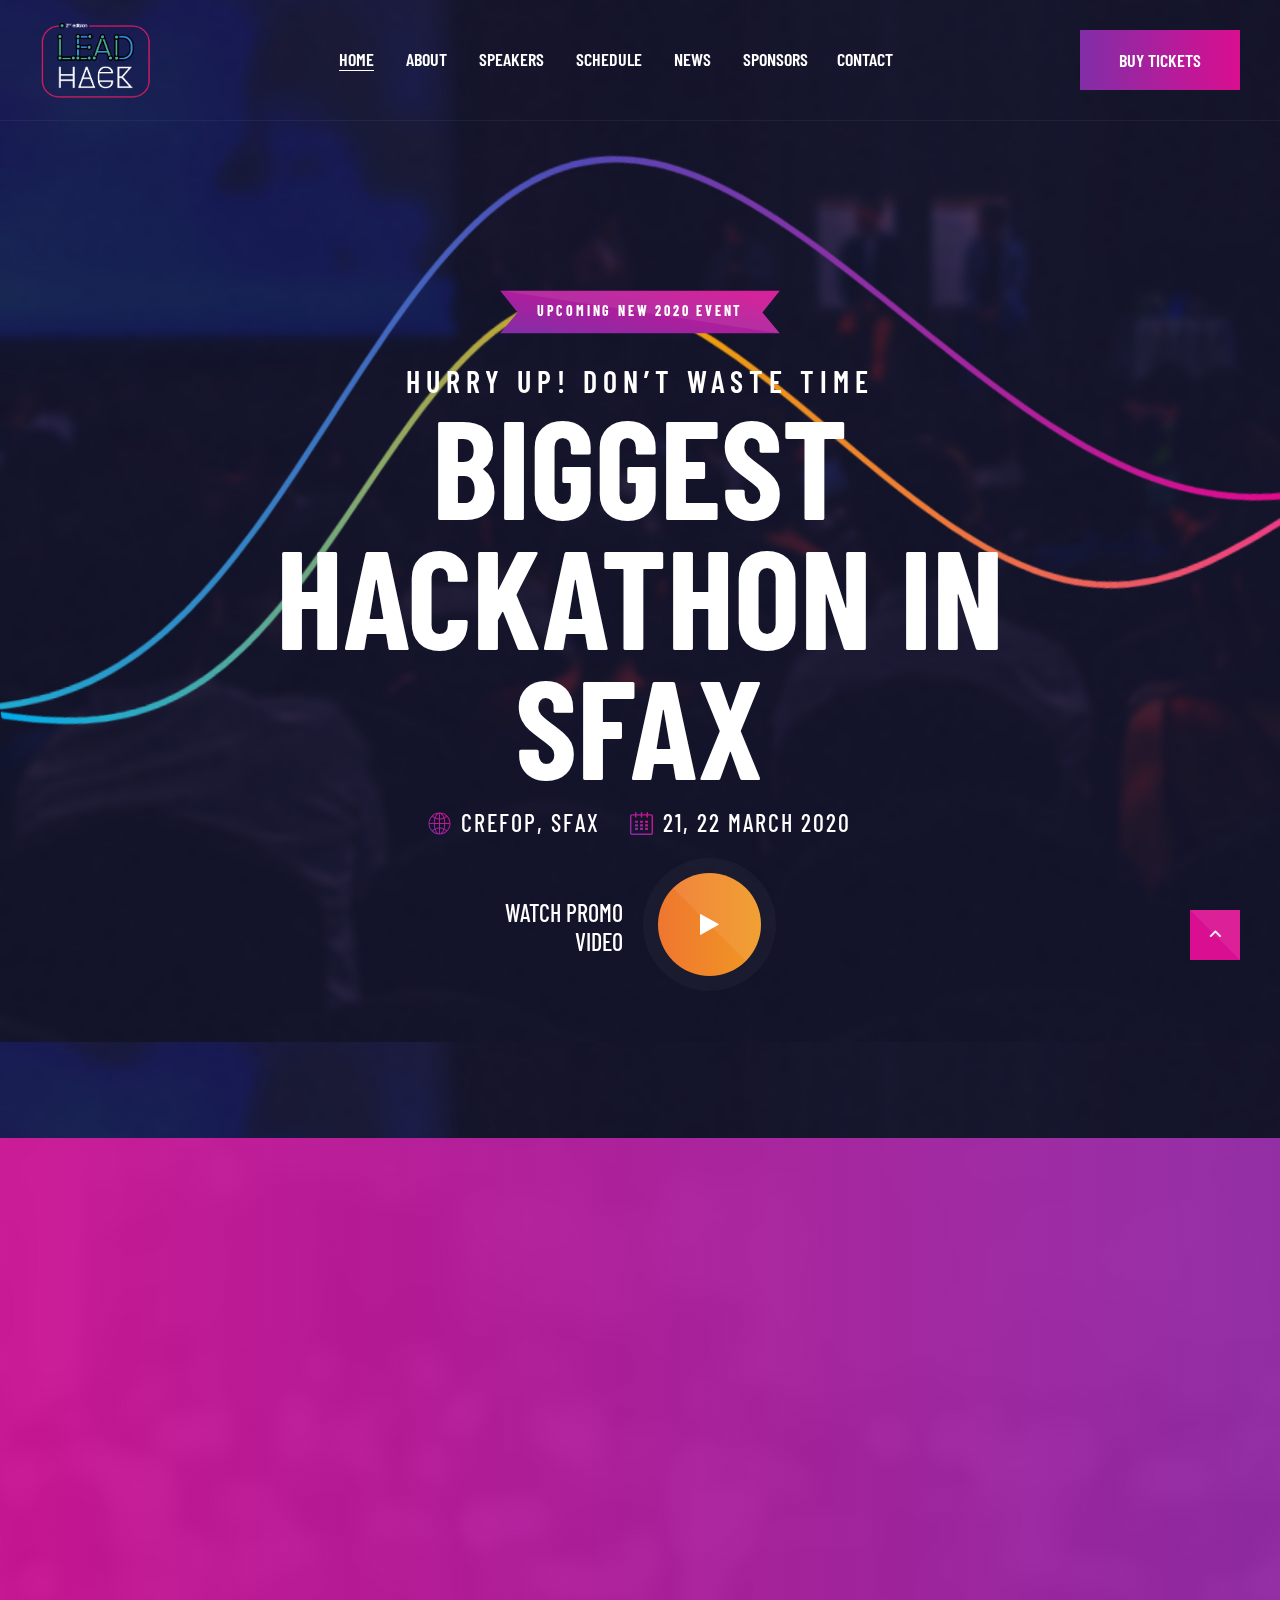
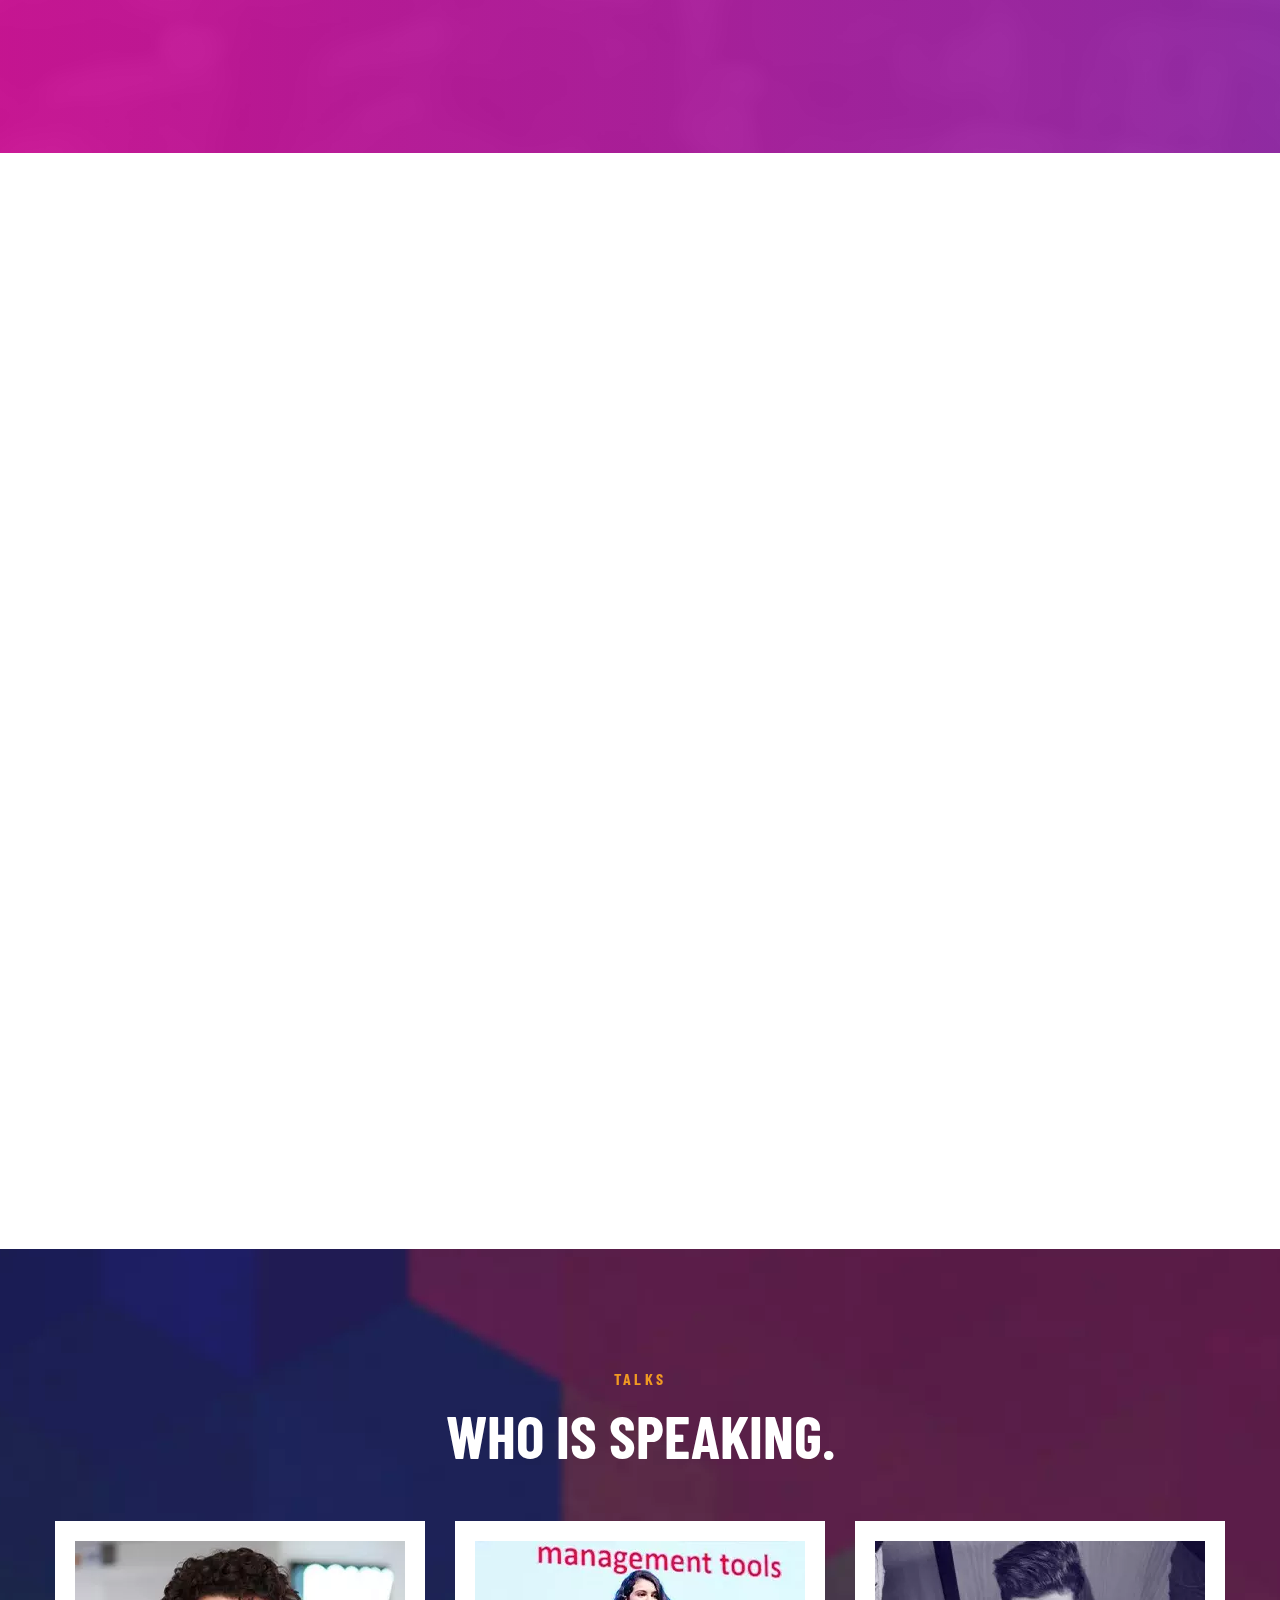
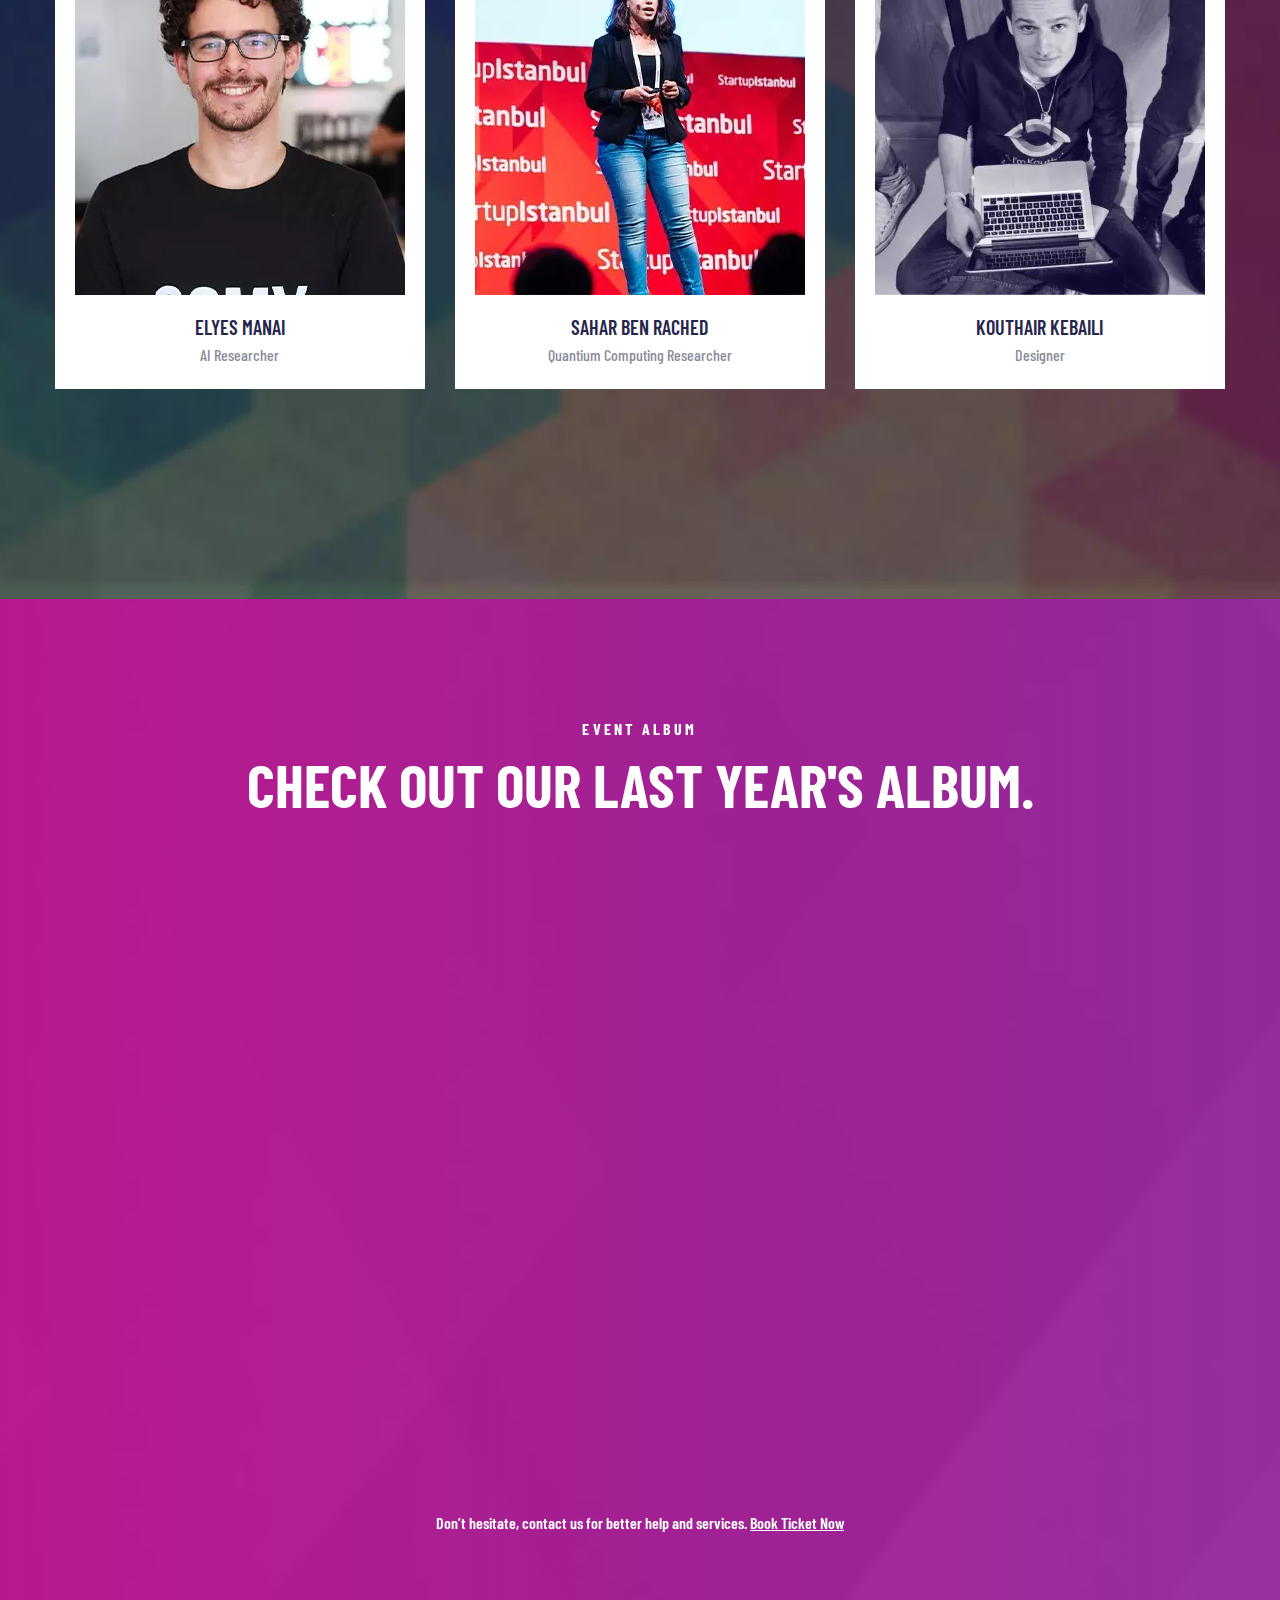
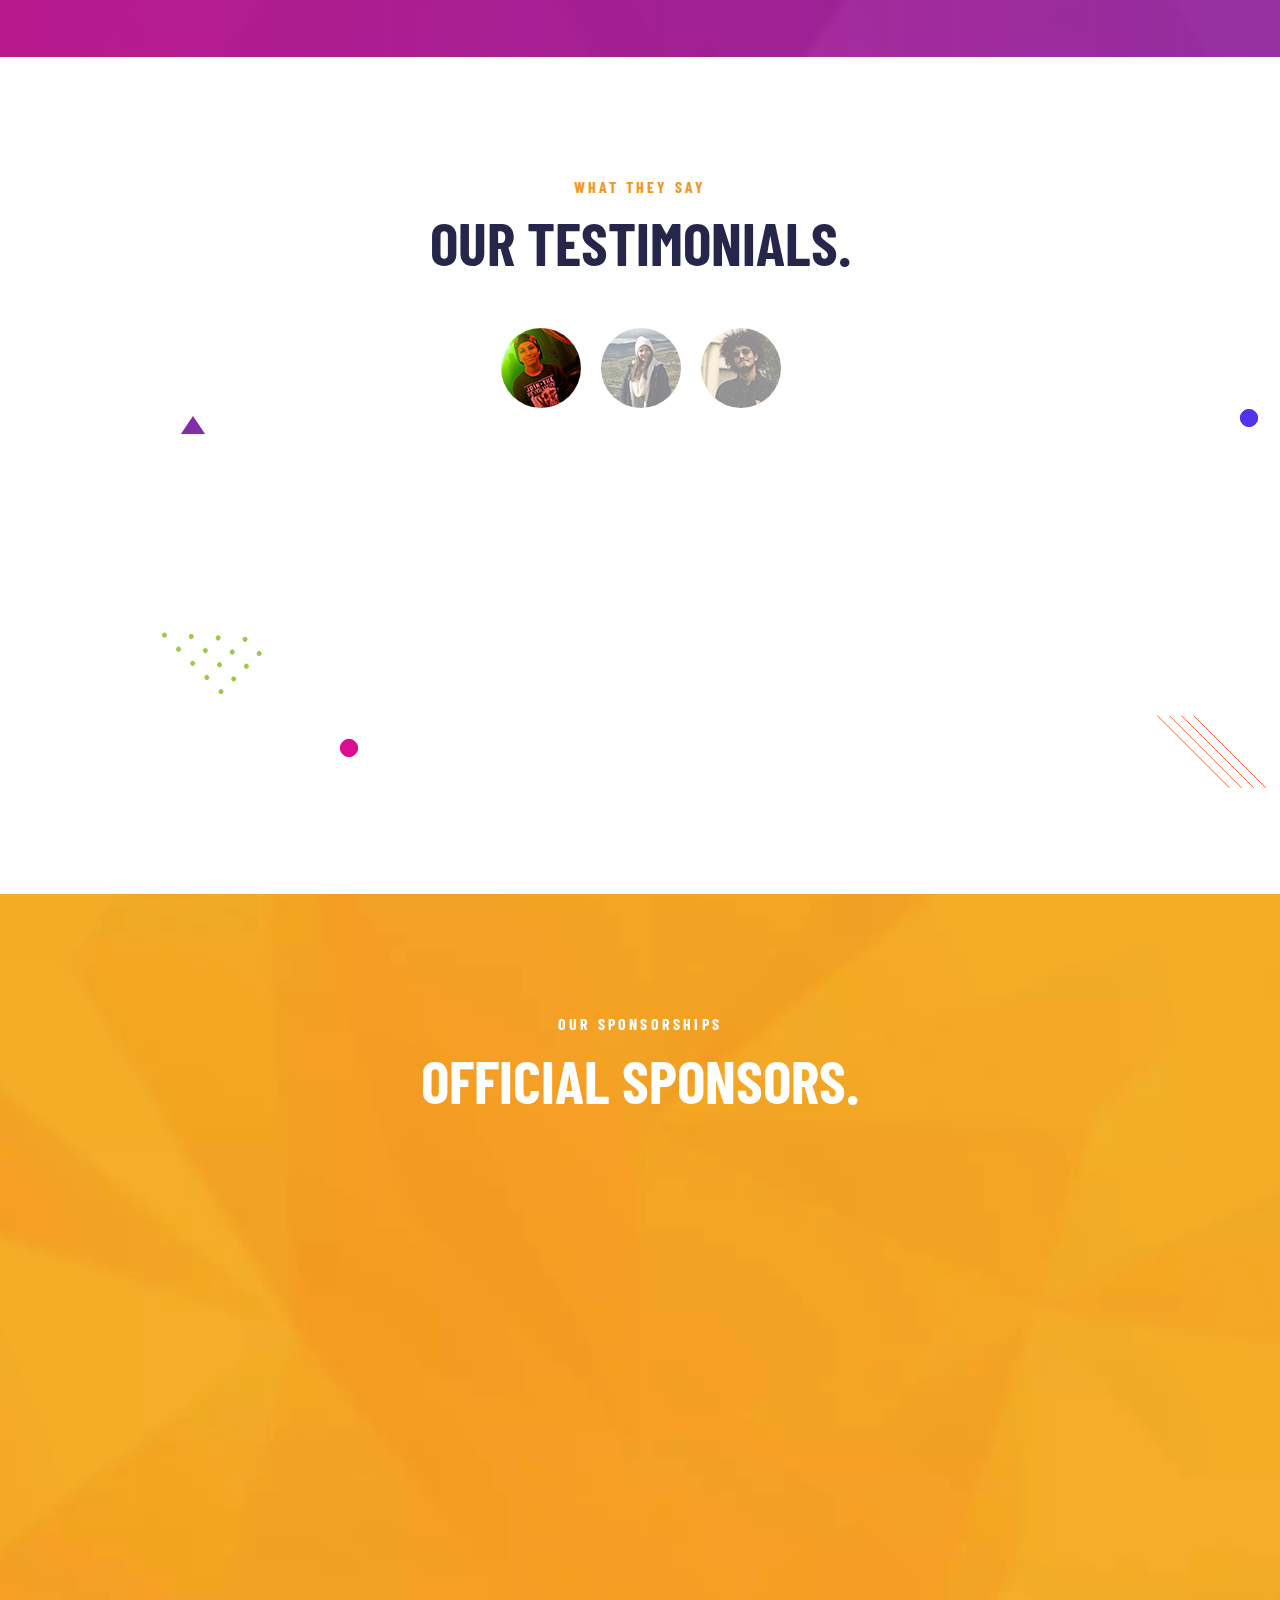
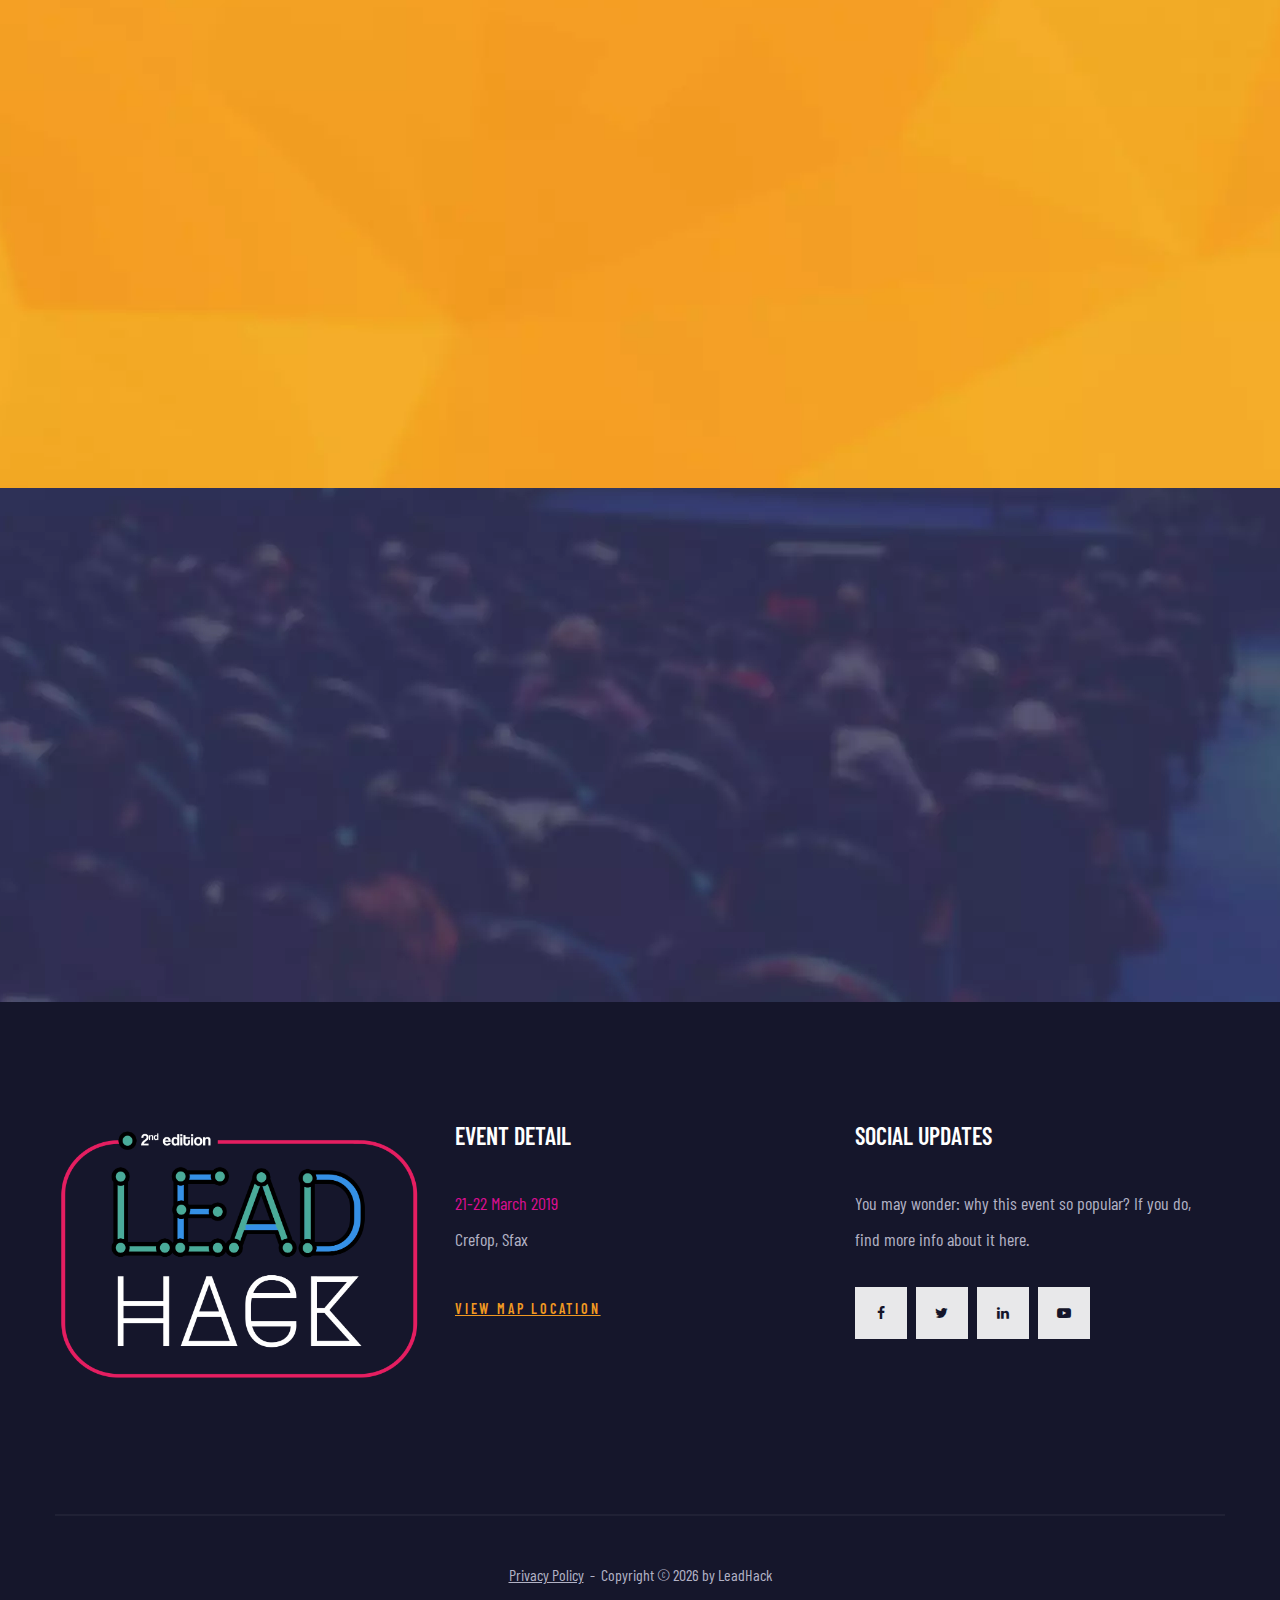
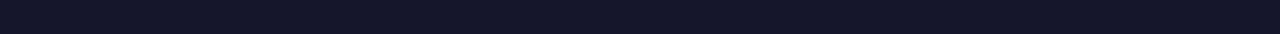
==== commit b9680b21: "Added sponsors" ====
--- a/index.html
+++ b/index.html
@@ -258,7 +258,7 @@
                 <div class="images-box-item images-box-item-right">
                   <div class="wow fadeScale">
 				  <picture>
-					<source type="image/webp" src="images/home-1-01-470x590.webp">
+					<source type="image/webp" srcset="images/home-1-01-470x590.webp">
 					<img src="images/home-1-01-470x590.jpg" alt="" width="470" height="590"/>
 				  </picture>
                   </div>
@@ -752,7 +752,7 @@
               <div class="col-sm-5 col-lg-3">
                 <div class="wow">
                   <div>
-                    <!-- Sponsor--><a class="sponsor" href="https://www.facebook.com/minduos/" data-triangle=".sponsor-overlay">
+                    <!-- Sponsor--><a class="sponsor" href="https://facebook.com/minduos/" data-triangle=".sponsor-overlay">
                       <div class="sponsor-overlay"></div>
                       <div class="sponsor-img"><picture>
 						<source type="image/webp" srcet="images/sponsor6.webp">
@@ -765,7 +765,7 @@
               <div class="col-sm-5 col-lg-3">
                 <div class="wow">
                   <div>
-                    <!-- Sponsor--><a class="sponsor" href="https://www.facebook.com/MissConfitures/" data-triangle=".sponsor-overlay">
+                    <!-- Sponsor--><a class="sponsor" href="https://facebook.com/MissConfitures/" data-triangle=".sponsor-overlay">
                       <div class="sponsor-overlay"></div>
                       <div class="sponsor-img"><picture>
 						<source type="image/webp" srcet="images/sponsor7.webp">
@@ -778,7 +778,7 @@
               <div class="col-sm-5 col-lg-3">
                 <div class="wow">
                   <div>
-                    <!-- Sponsor--><a class="sponsor" href="https://www.facebook.com/gomycode/" data-triangle=".sponsor-overlay">
+                    <!-- Sponsor--><a class="sponsor" href="https://facebook.com/gomycode/" data-triangle=".sponsor-overlay">
                       <div class="sponsor-overlay"></div>
                       <div class="sponsor-img"><picture>
 						<source type="image/webp" srcet="images/sponsor8.webp">
@@ -788,6 +788,58 @@
                   </div>
                 </div>
               </div>
+			   <div class="col-sm-5 col-lg-3">
+                <div class="wow">
+                  <div>
+                    <!-- Sponsor--><a class="sponsor" href="https://facebook.com/lyceena/" data-triangle=".sponsor-overlay">
+                      <div class="sponsor-overlay"></div>
+                      <div class="sponsor-img"><picture>
+						<source type="image/webp" srcet="images/sponsor9.webp">
+						<img src="images/sponsor9.png" alt="lyceena" width="217" height="530"/>
+					  </picture>
+                      </div></a>
+                  </div>
+                </div>
+              </div>
+			   <div class="col-sm-5 col-lg-3">
+                <div class="wow">
+                  <div>
+                    <!-- Sponsor--><a class="sponsor" href="https://facebook.com/BlackPearlTunisia/" data-triangle=".sponsor-overlay">
+                      <div class="sponsor-overlay"></div>
+                      <div class="sponsor-img"><picture>
+						<source type="image/webp" srcet="images/sponsor10.webp">
+						<img src="images/sponsor10.png" alt="Black Pearl" width="217" height="530"/>
+					  </picture>
+                      </div></a>
+                  </div>
+                </div>
+              </div>
+			    <!-- <div class="col-sm-5 col-lg-3">
+                <div class="wow">
+                  <div>
+                    <!-- Sponsor<--><!--a class="sponsor" href="https://facebook.com/djassilo/" data-triangle=".sponsor-overlay">
+                      <div class="sponsor-overlay"></div>
+                      <div class="sponsor-img"><picture>
+						<source type="image/webp" srcet="images/sponsor11.webp">
+						<img src="images/sponsor11.png" alt="DJ Assilo" width="217" height="530"/>
+					  </picture>
+                      </div></a>
+                  </div>
+                </div>
+              </div>
+			   <div class="col-sm-5 col-lg-3">
+                <div class="wow">
+                  <div>
+                    <!-- Sponsor--><!--<a class="sponsor" href="https://facebook.com/Sonox.Tunisie/" data-triangle=".sponsor-overlay">
+                      <div class="sponsor-overlay"></div>
+                      <div class="sponsor-img"><picture>
+						<source type="image/webp" srcet="images/sponsor12.webp">
+						<img src="images/sponsor12.png" alt="Sono x" width="217" height="530"/>
+					  </picture>
+                      </div></a>
+                  </div>
+                </div>
+              </div> --> 
               <div class="col-xl-12">
                 <p class="font-weight-sbold font-secondary"><span class="wow" data-splitting>Don’t hesitate, contact us for better help and services.</span> <a class="link-inline wow fadeScale" href="sponsors.html">View All Sponsors</a>
                 </p>
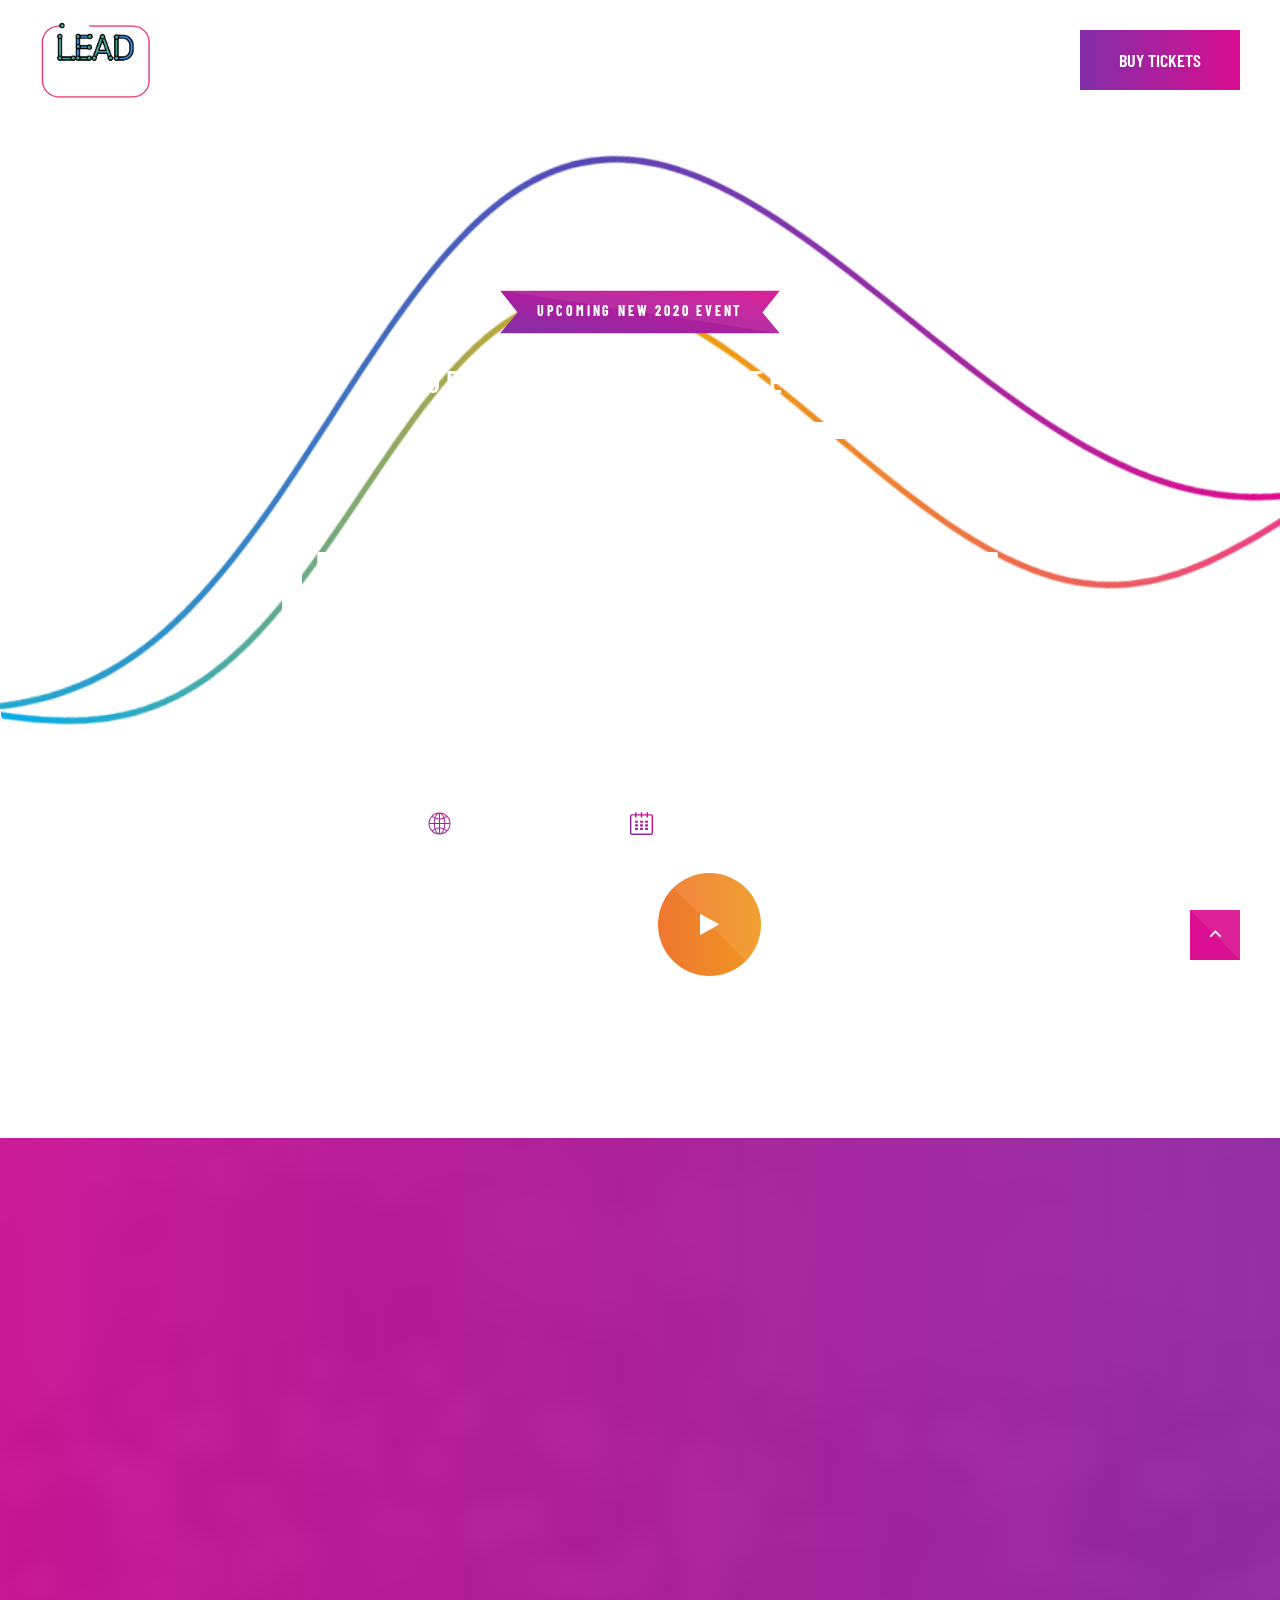
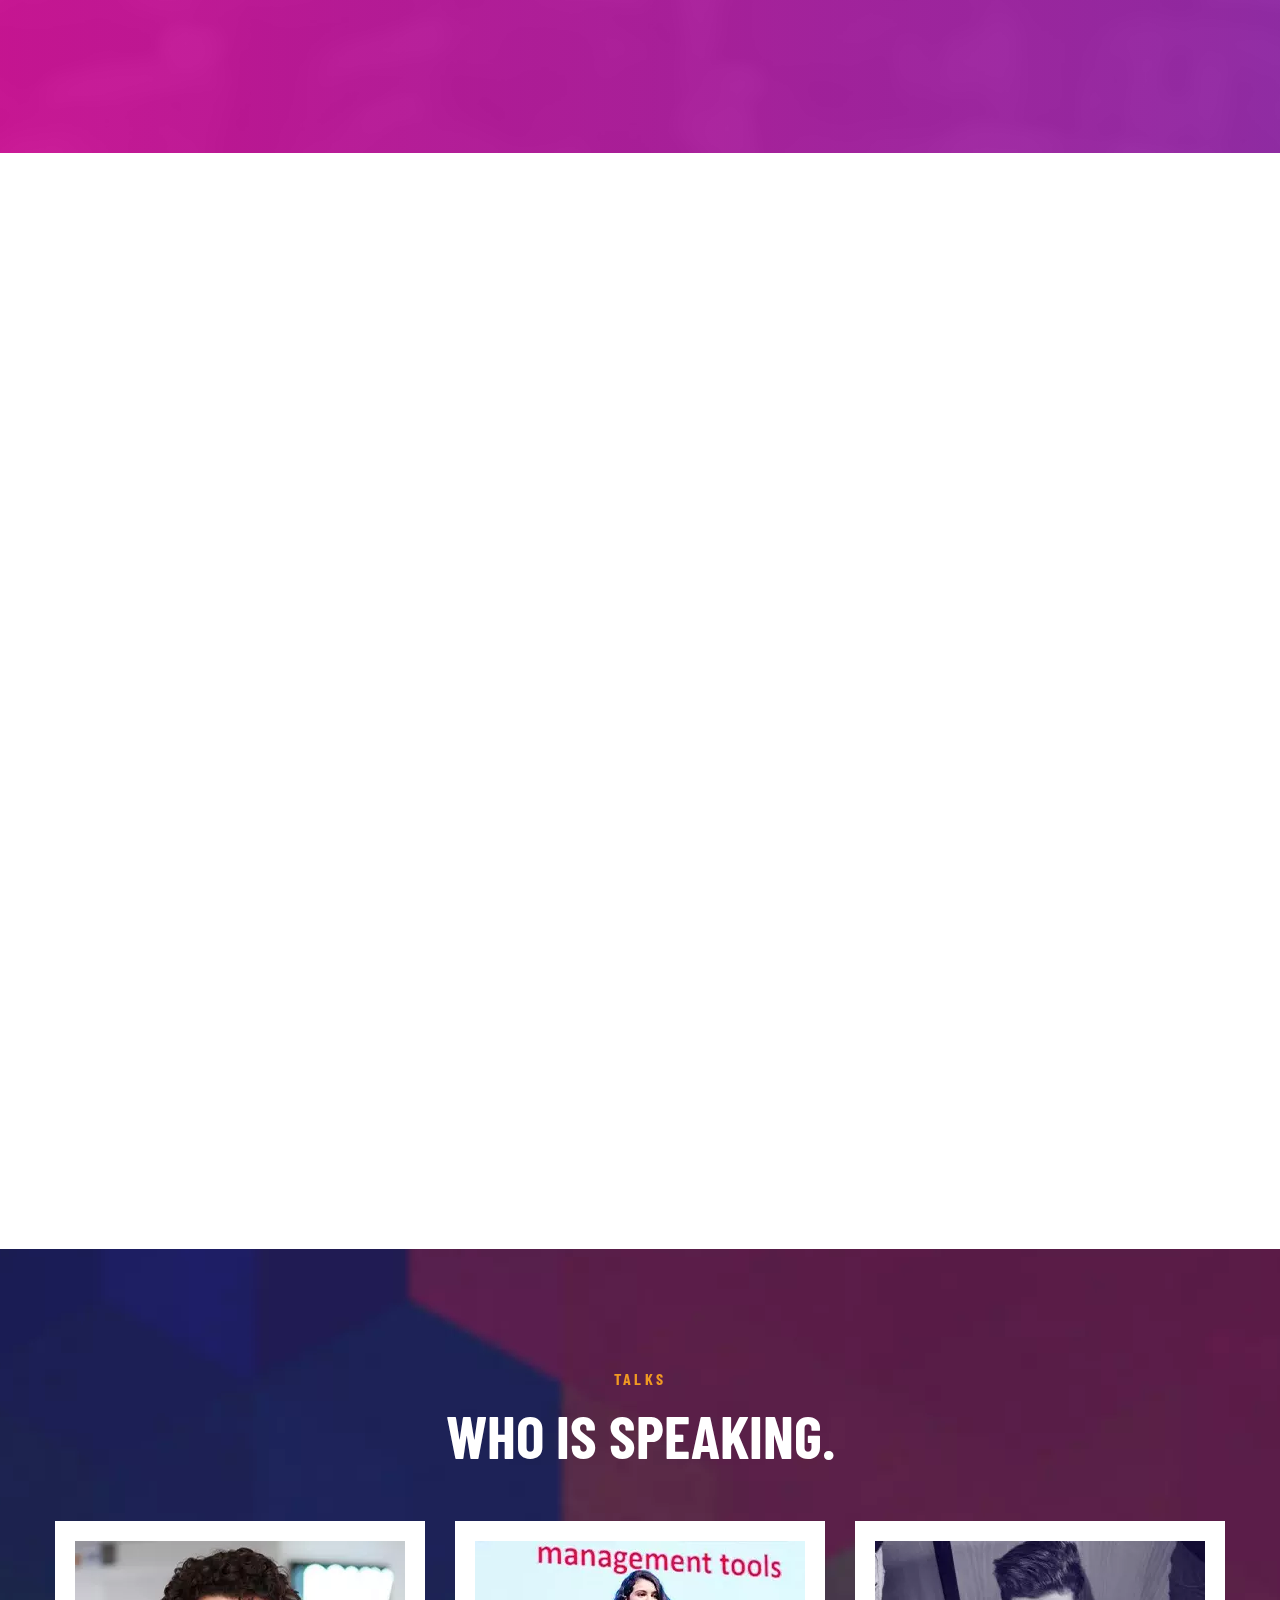
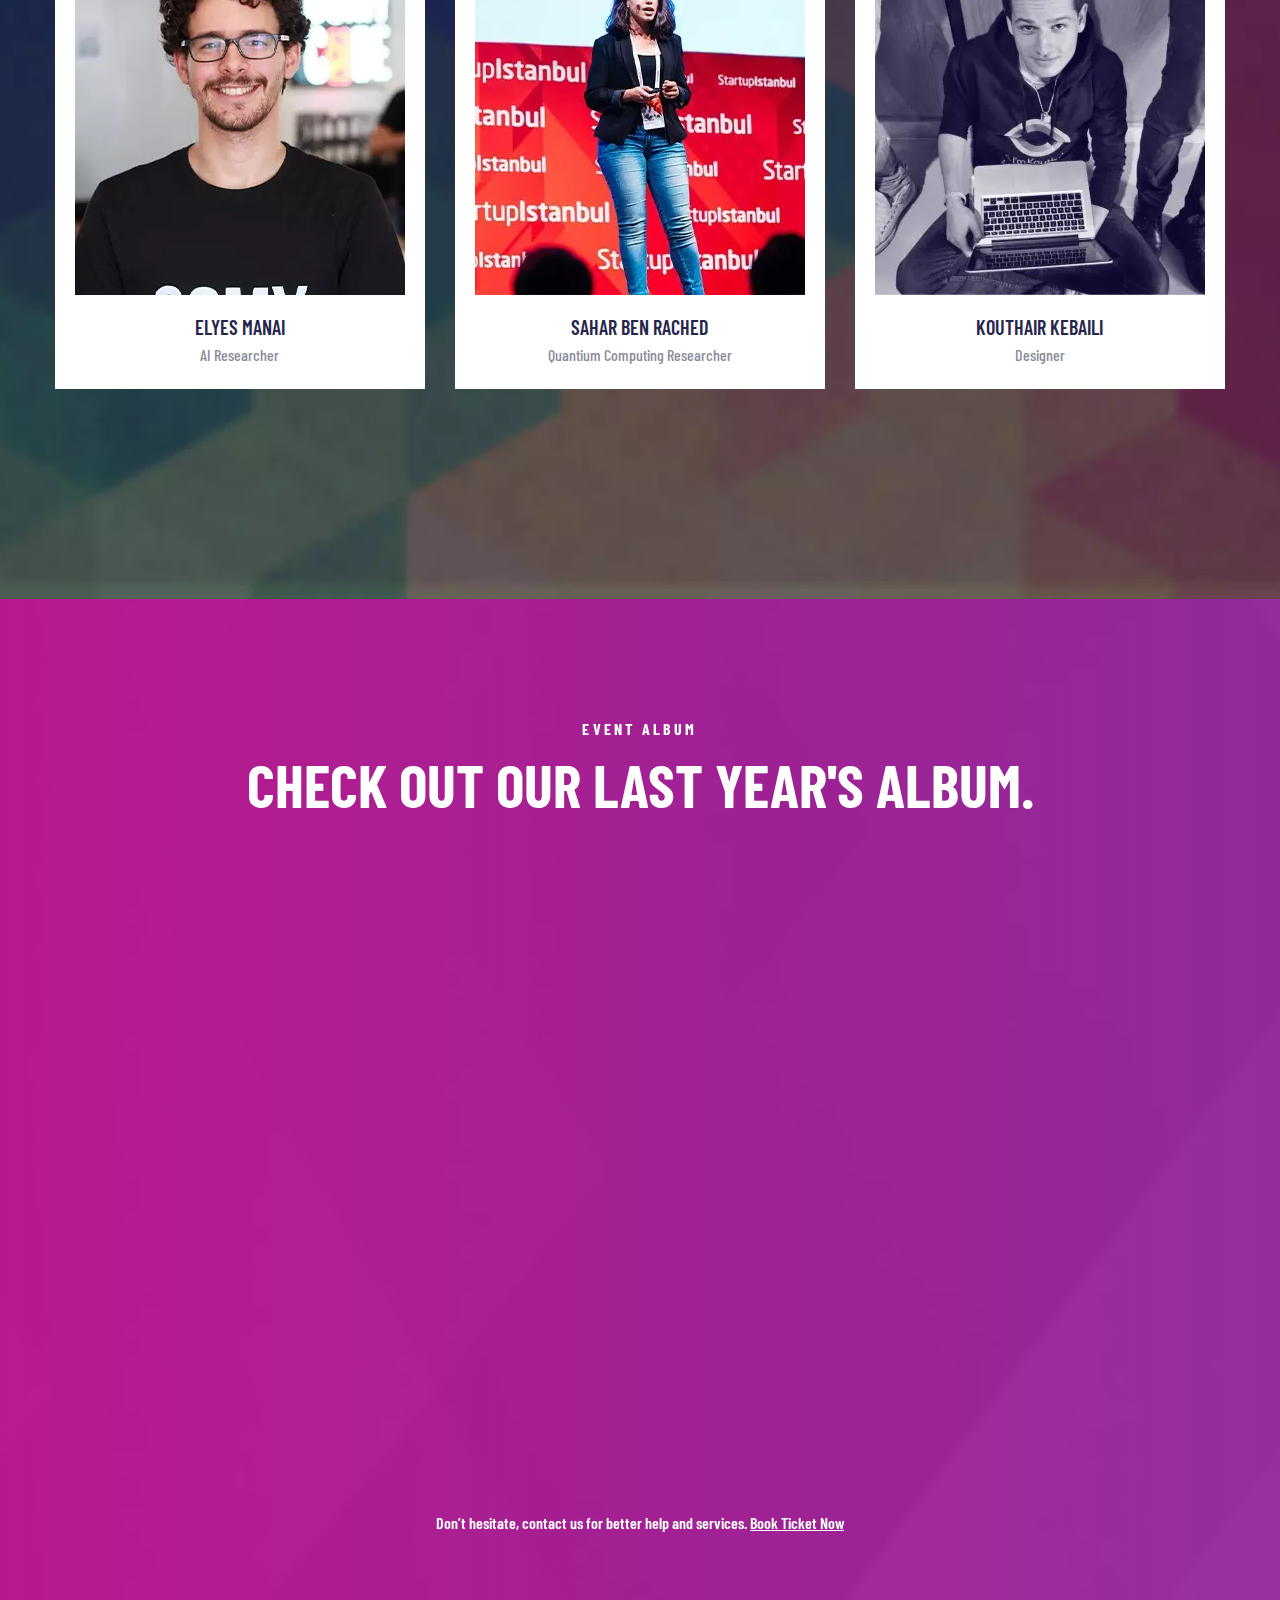
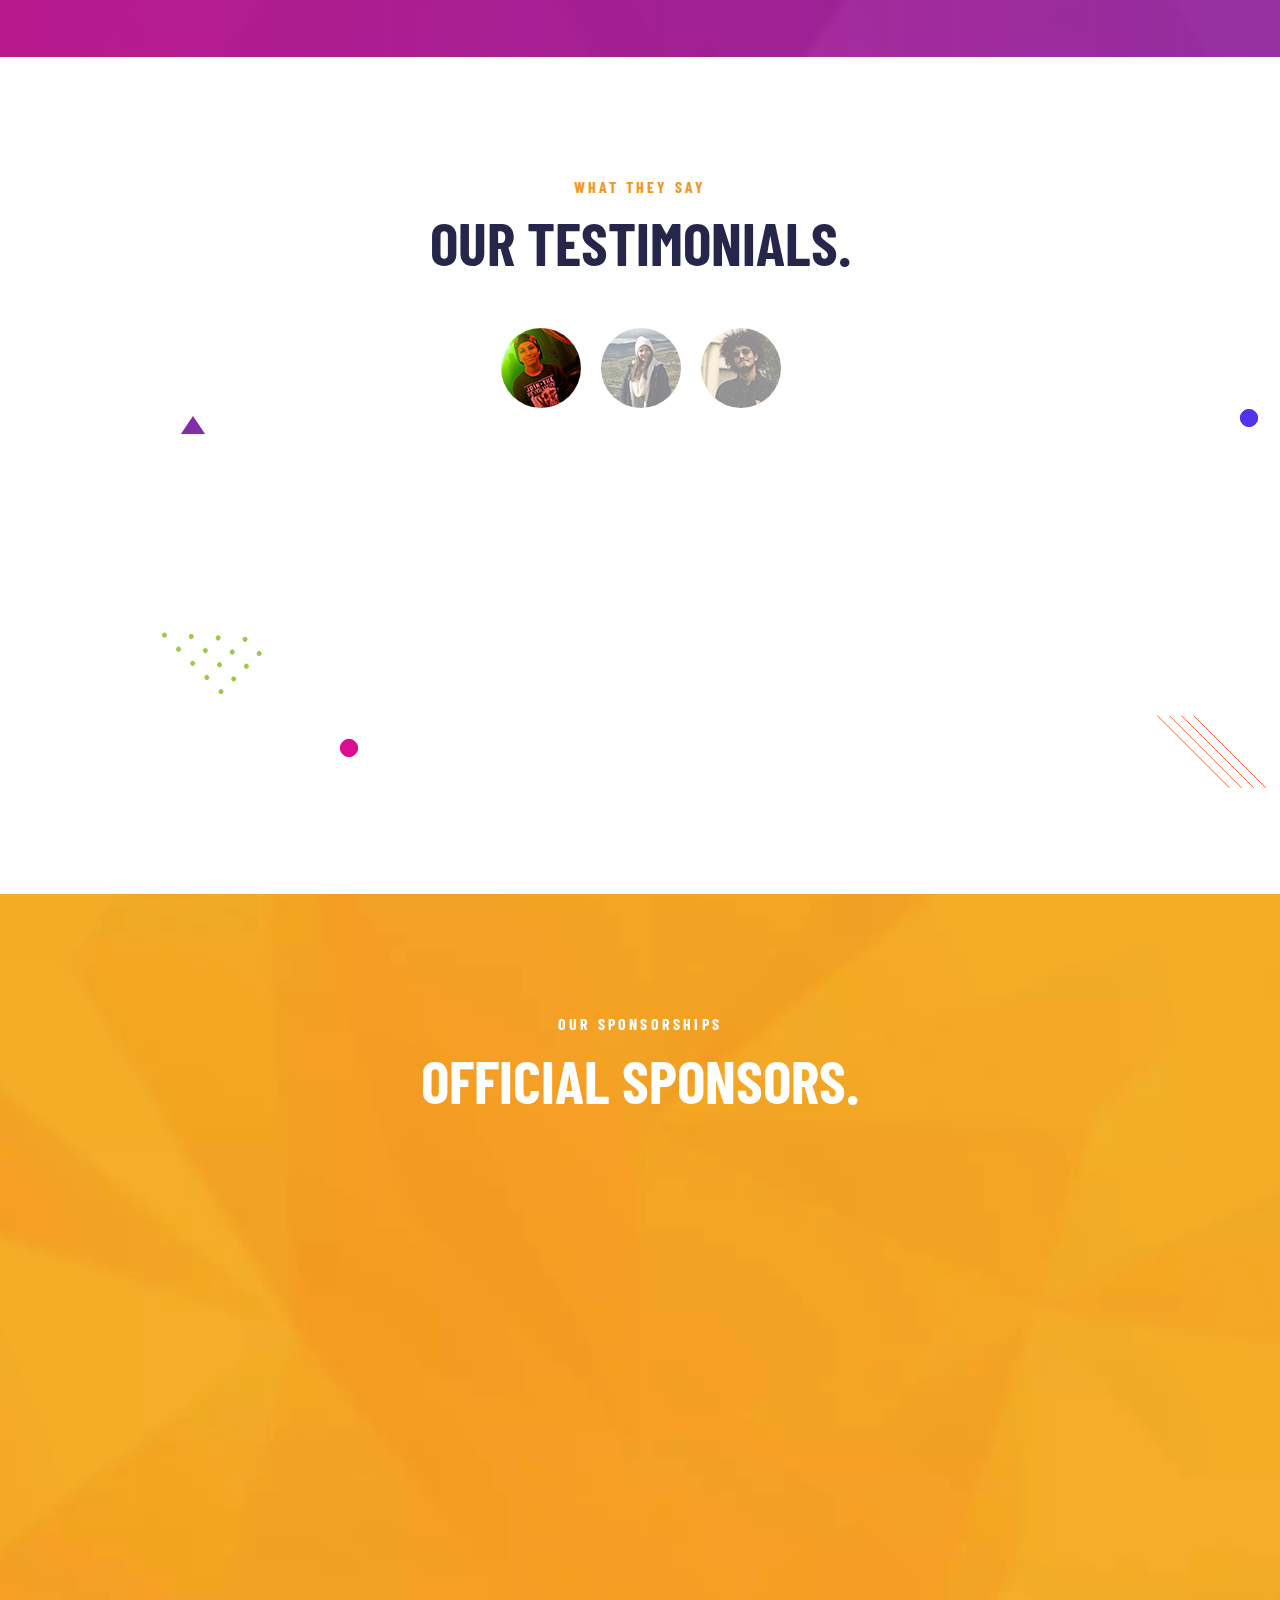
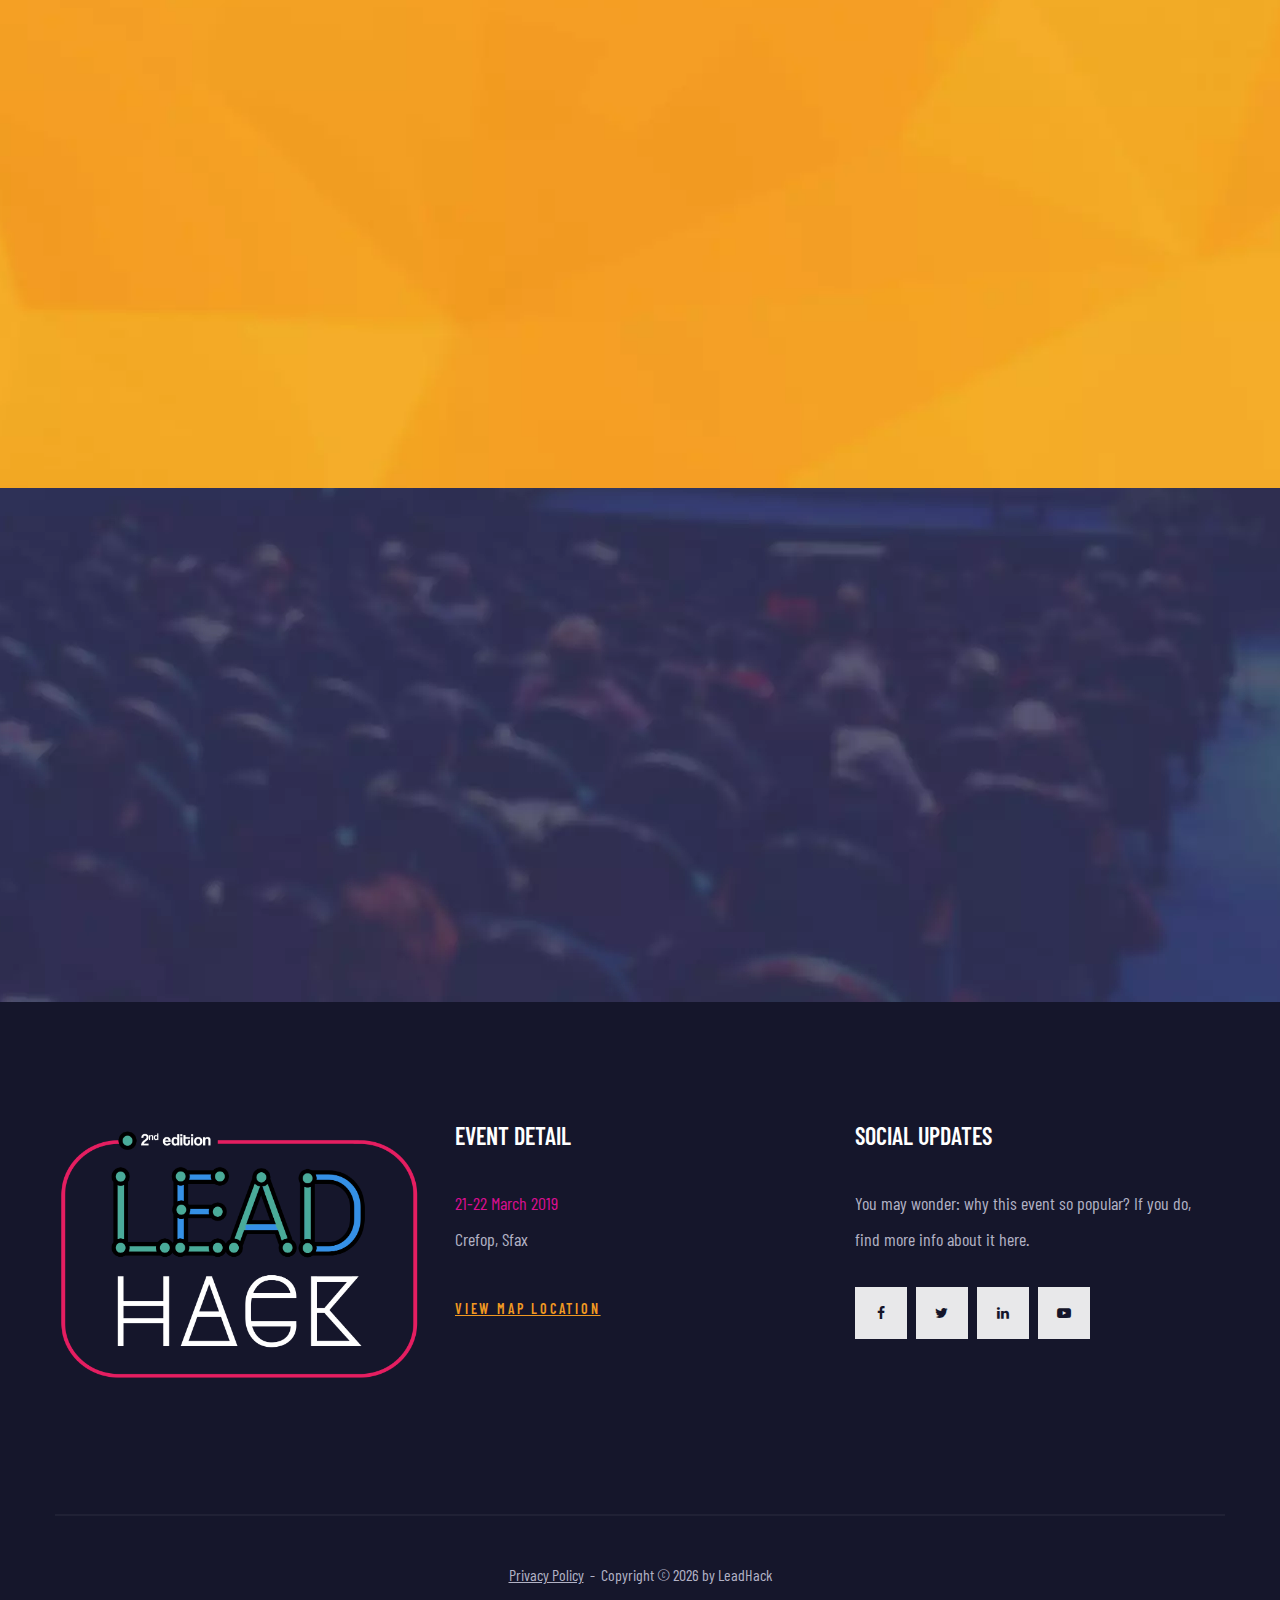
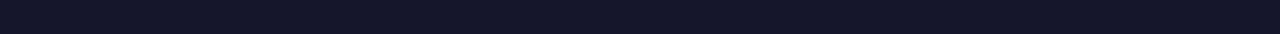
==== commit 161f648f: "Update index.html" ====
--- a/index.html
+++ b/index.html
@@ -94,7 +94,7 @@
         <!-- Waves-->
         <canvas class="waves" data-speed="5" data-wave-width="150%" data-animation="SineInOut"></canvas>
         <!-- Swiper Content-->
-        <div class="section-swiper-content" style="background-image: url(images/slide-01-1894x1042.jpg);">
+        <div class="section-swiper-content" style="background-image: url(images/slide-02-1894x1042.jpg);background-image: url(images/slide-02-1894x1042.xebp);">
           <div class="container">
             <div class="row justify-content-lg-center">
               <div class="col-lg-10">
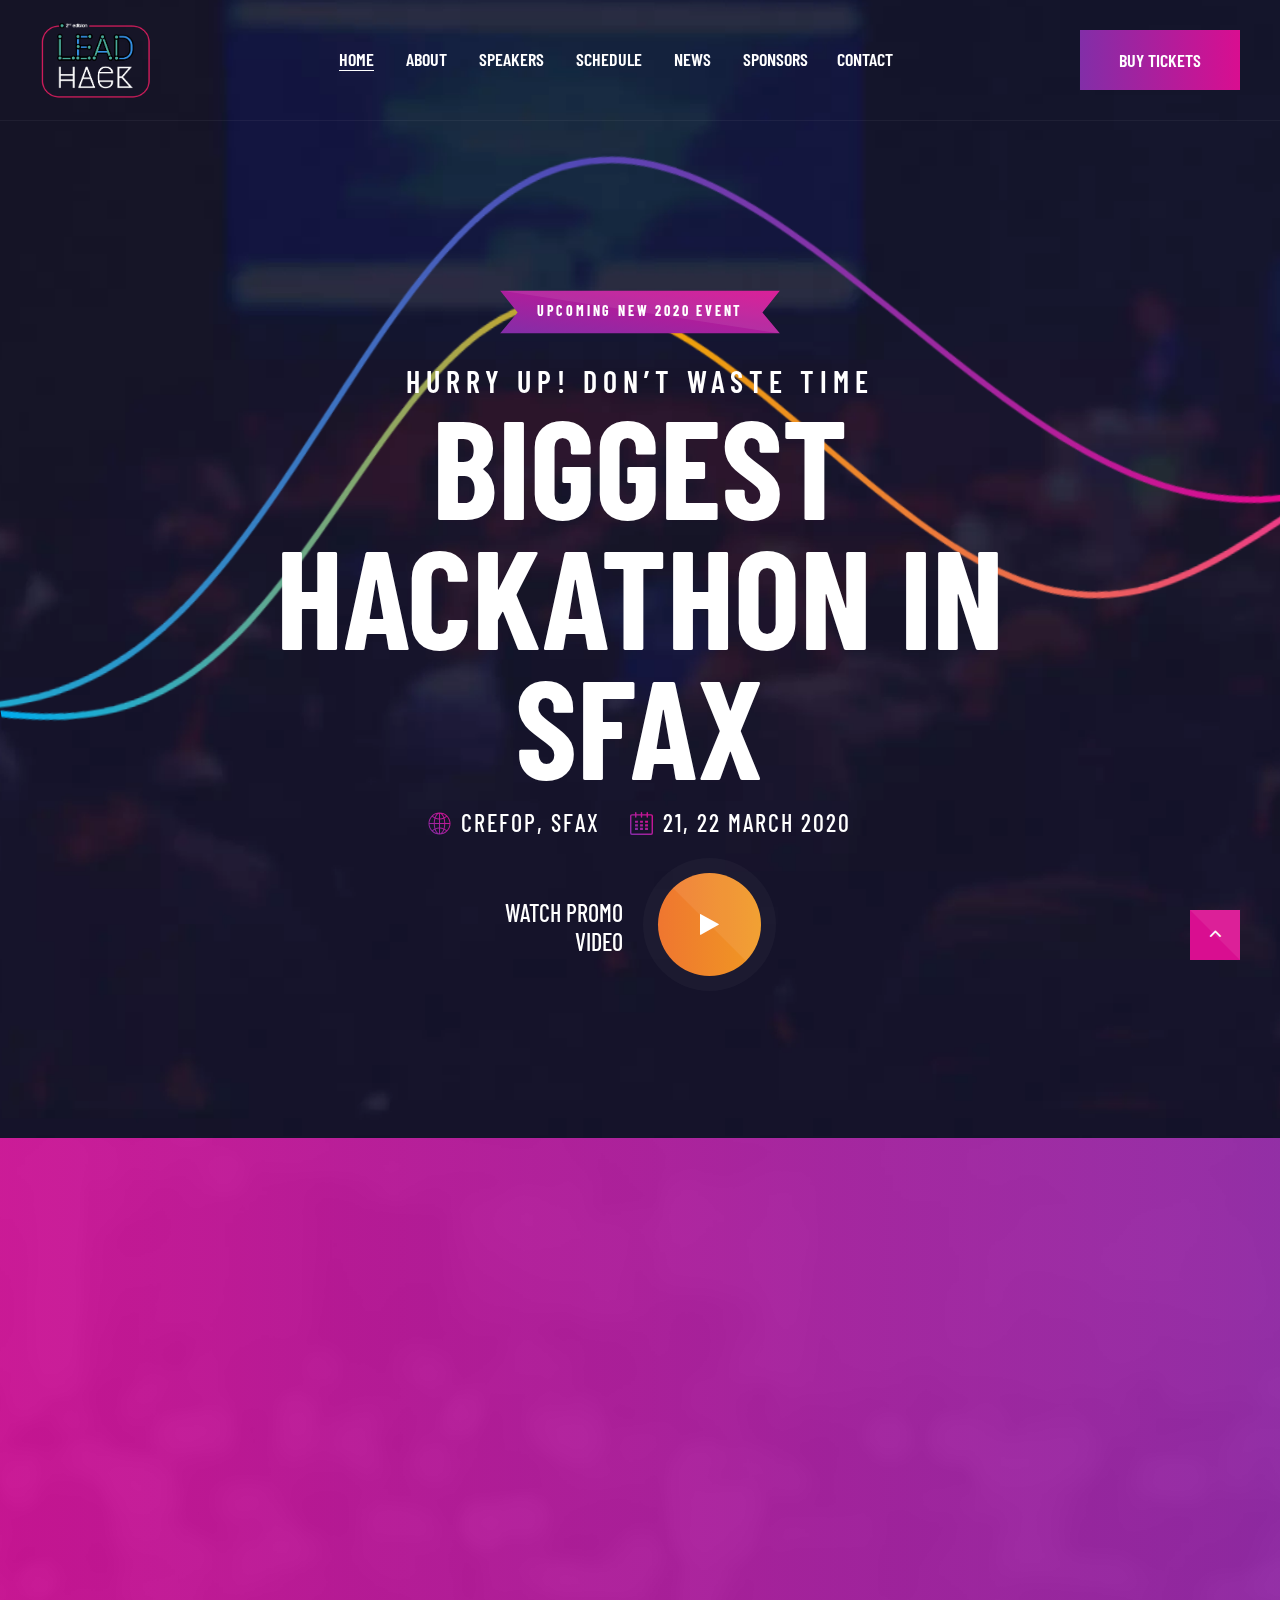
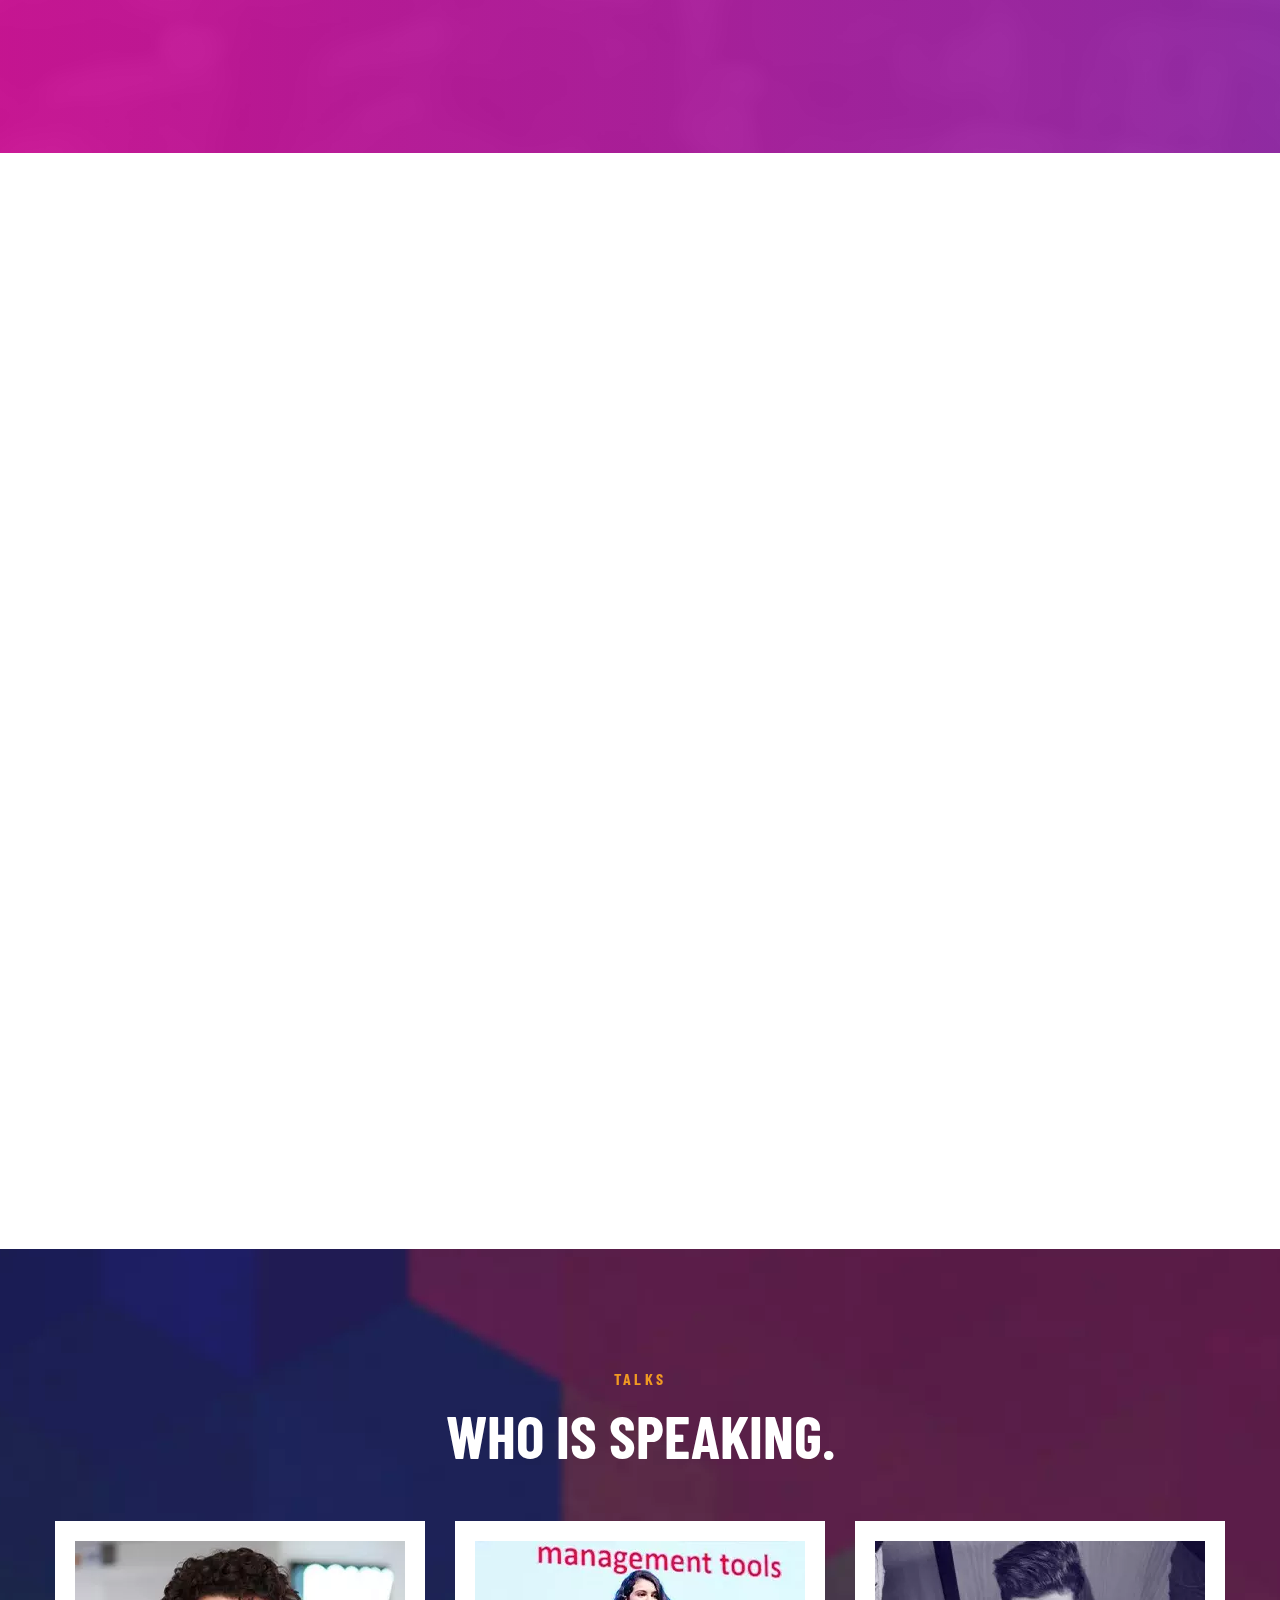
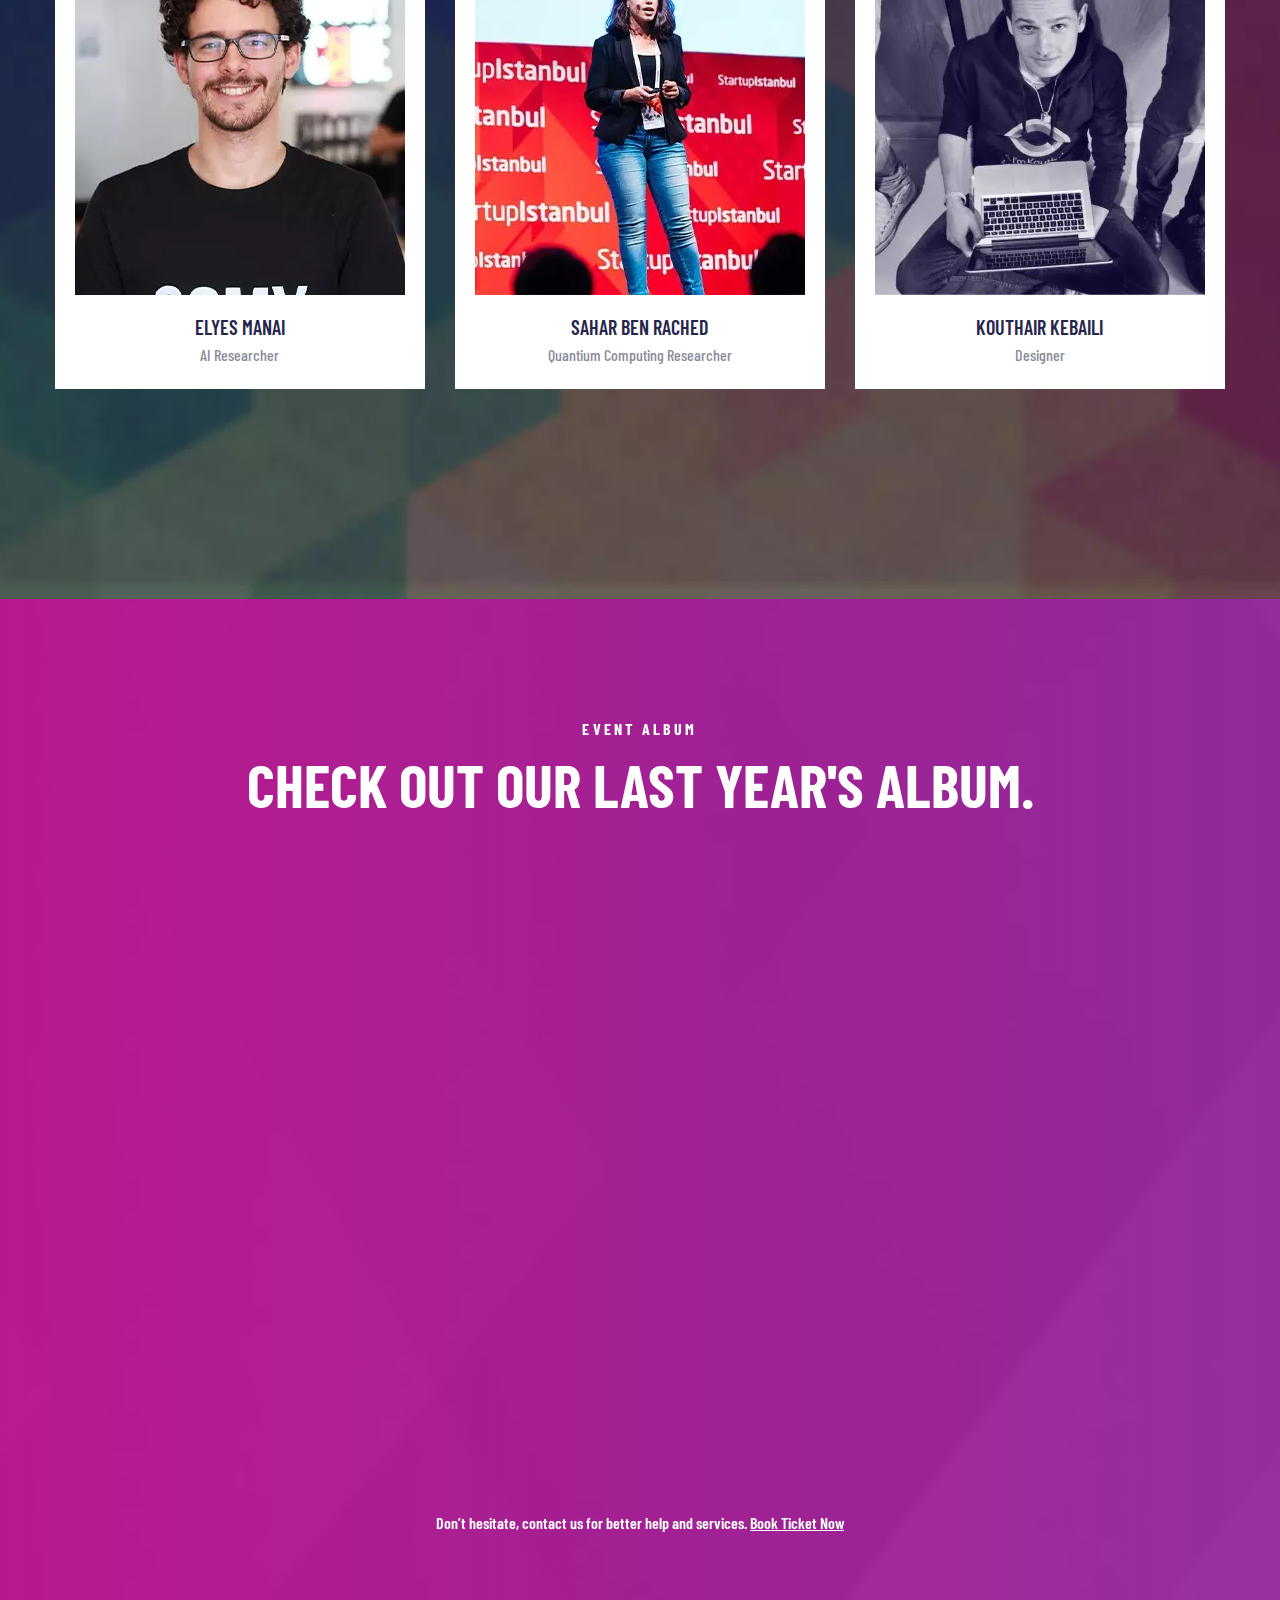
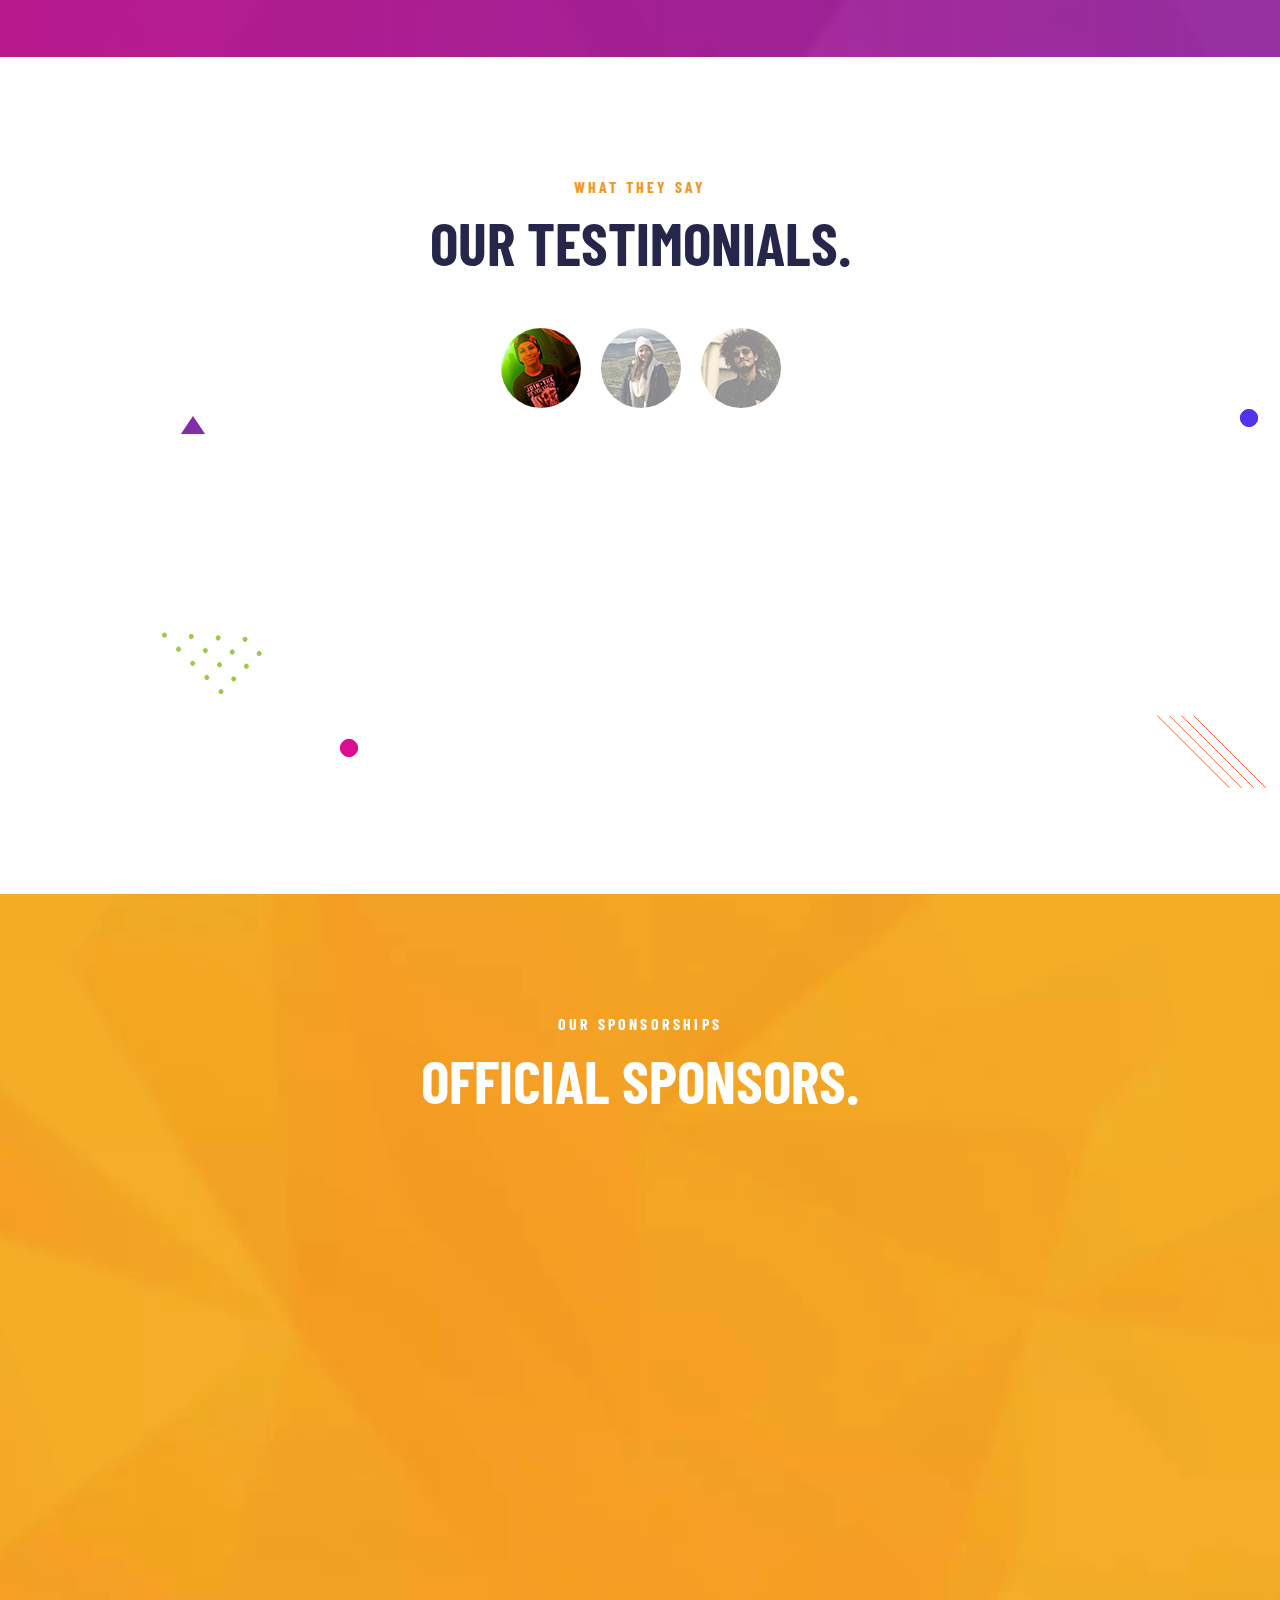
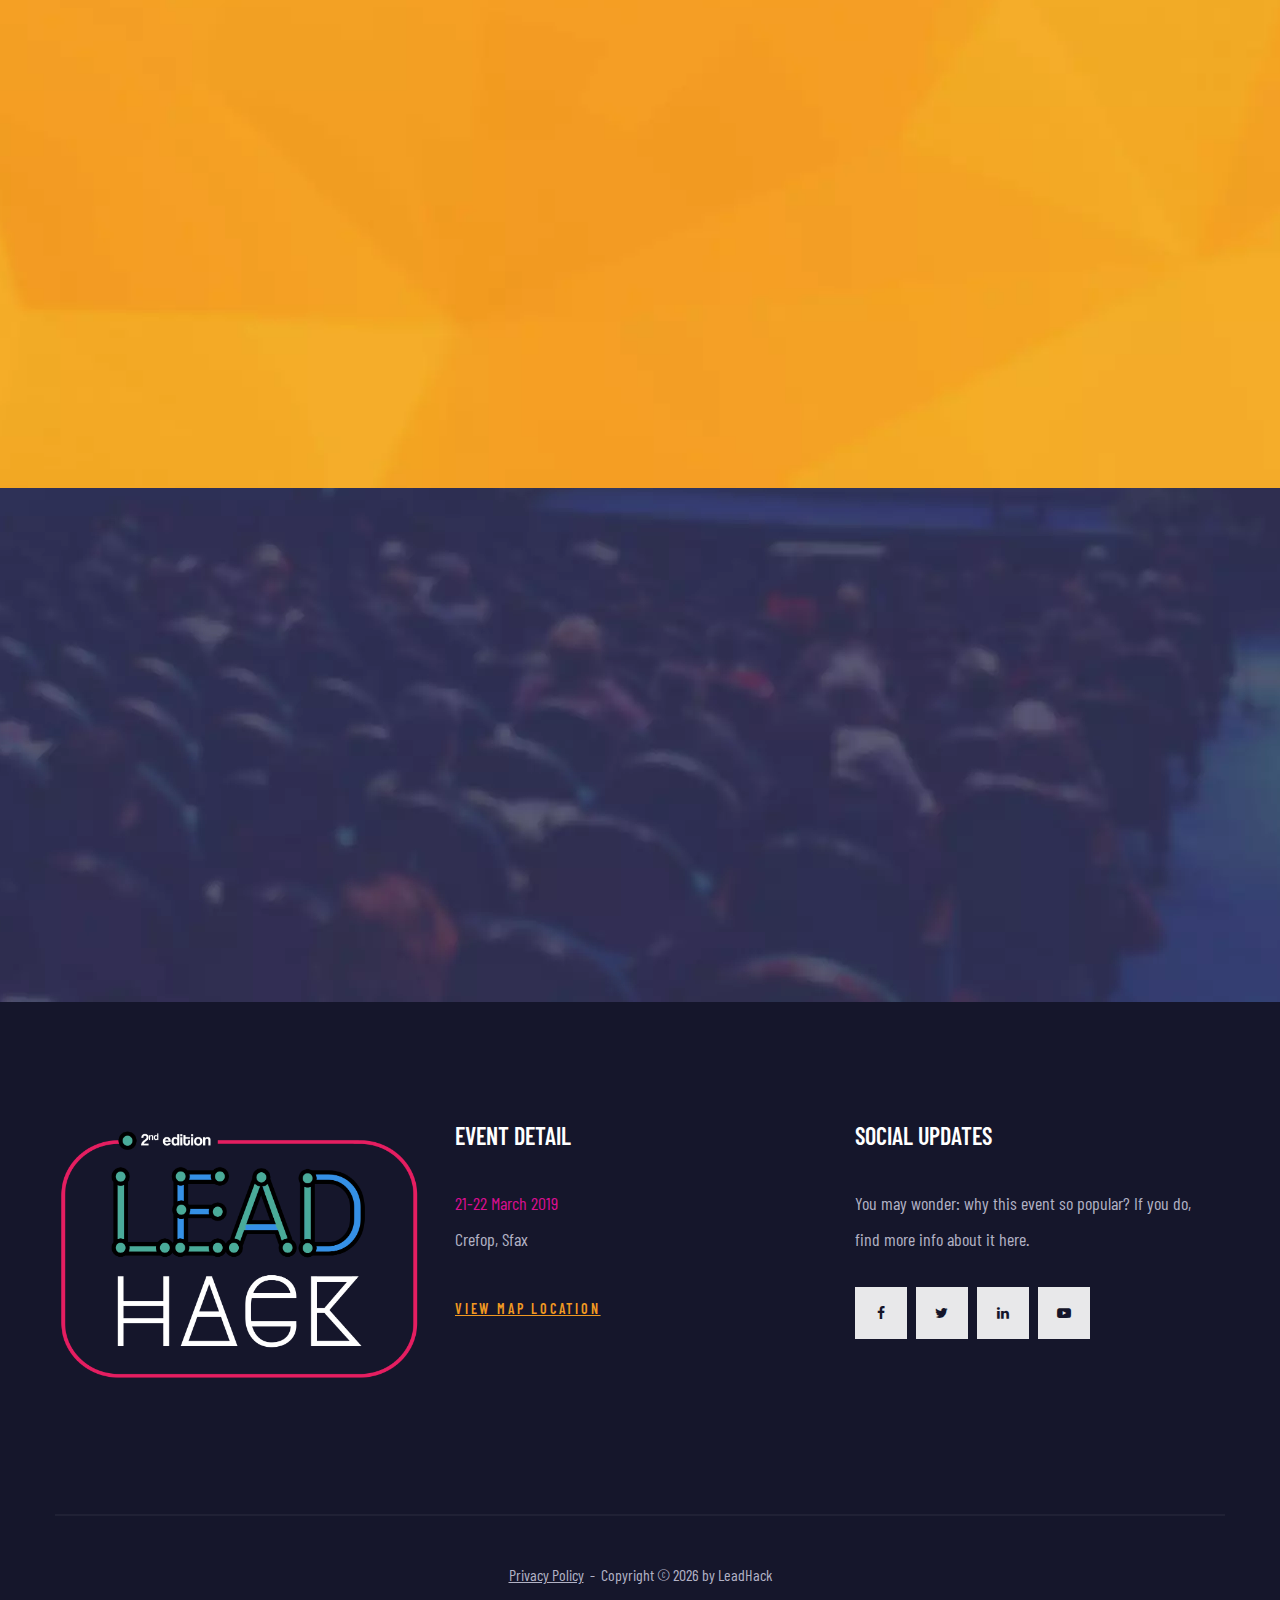
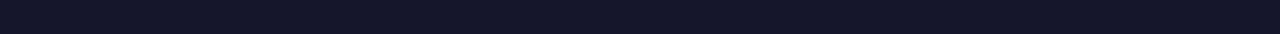
==== commit b05c0a3d: "webp" ====
--- a/index.html
+++ b/index.html
@@ -91,11 +91,18 @@
       </header>
       <!-- Section Swiper Slider-->
       <section class="section section-swiper-absoulte context-dark text-center wow fadeIn">
-        <!-- Waves-->
+        <div class="parallax">
+			<picture class="material-parallax">
+				<source type="image/webp" srcset="images/slide-02-1894x1042.webp">
+				<img src="images/slide-02-1894x1042.jpg" alt="" style="display: block">
+			</picture>
+		</div>
+		<!-- Waves-->
         <canvas class="waves" data-speed="5" data-wave-width="150%" data-animation="SineInOut"></canvas>
         <!-- Swiper Content-->
-        <div class="section-swiper-content" style="background-image: url(images/slide-02-1894x1042.jpg);background-image: url(images/slide-02-1894x1042.xebp);">
-          <div class="container">
+        <div class="section-swiper-content">
+          
+		  <div class="container">
             <div class="row justify-content-lg-center">
               <div class="col-lg-10">
                 <div class="badge-promo wow fadeScale" data-wow-delay=".6s"><span class="badge-promo-text">Upcoming New 2020 event</span>
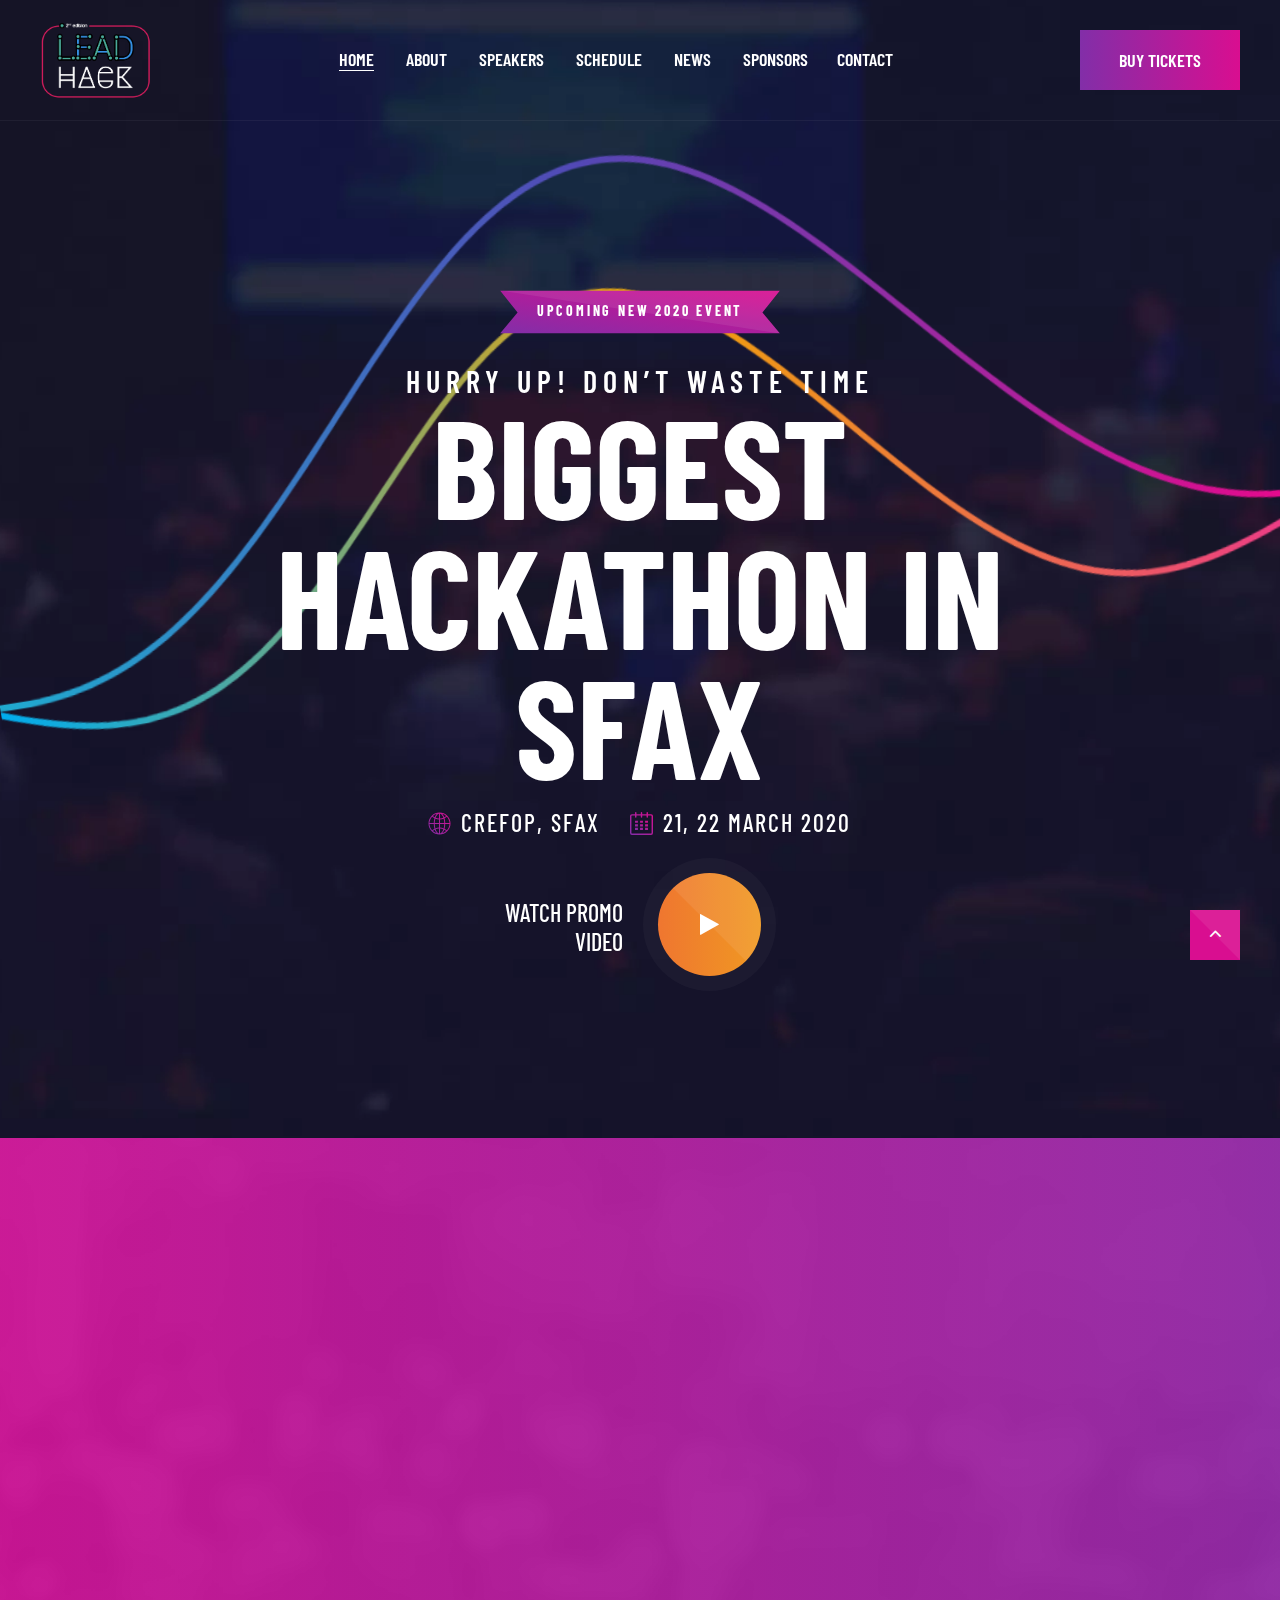
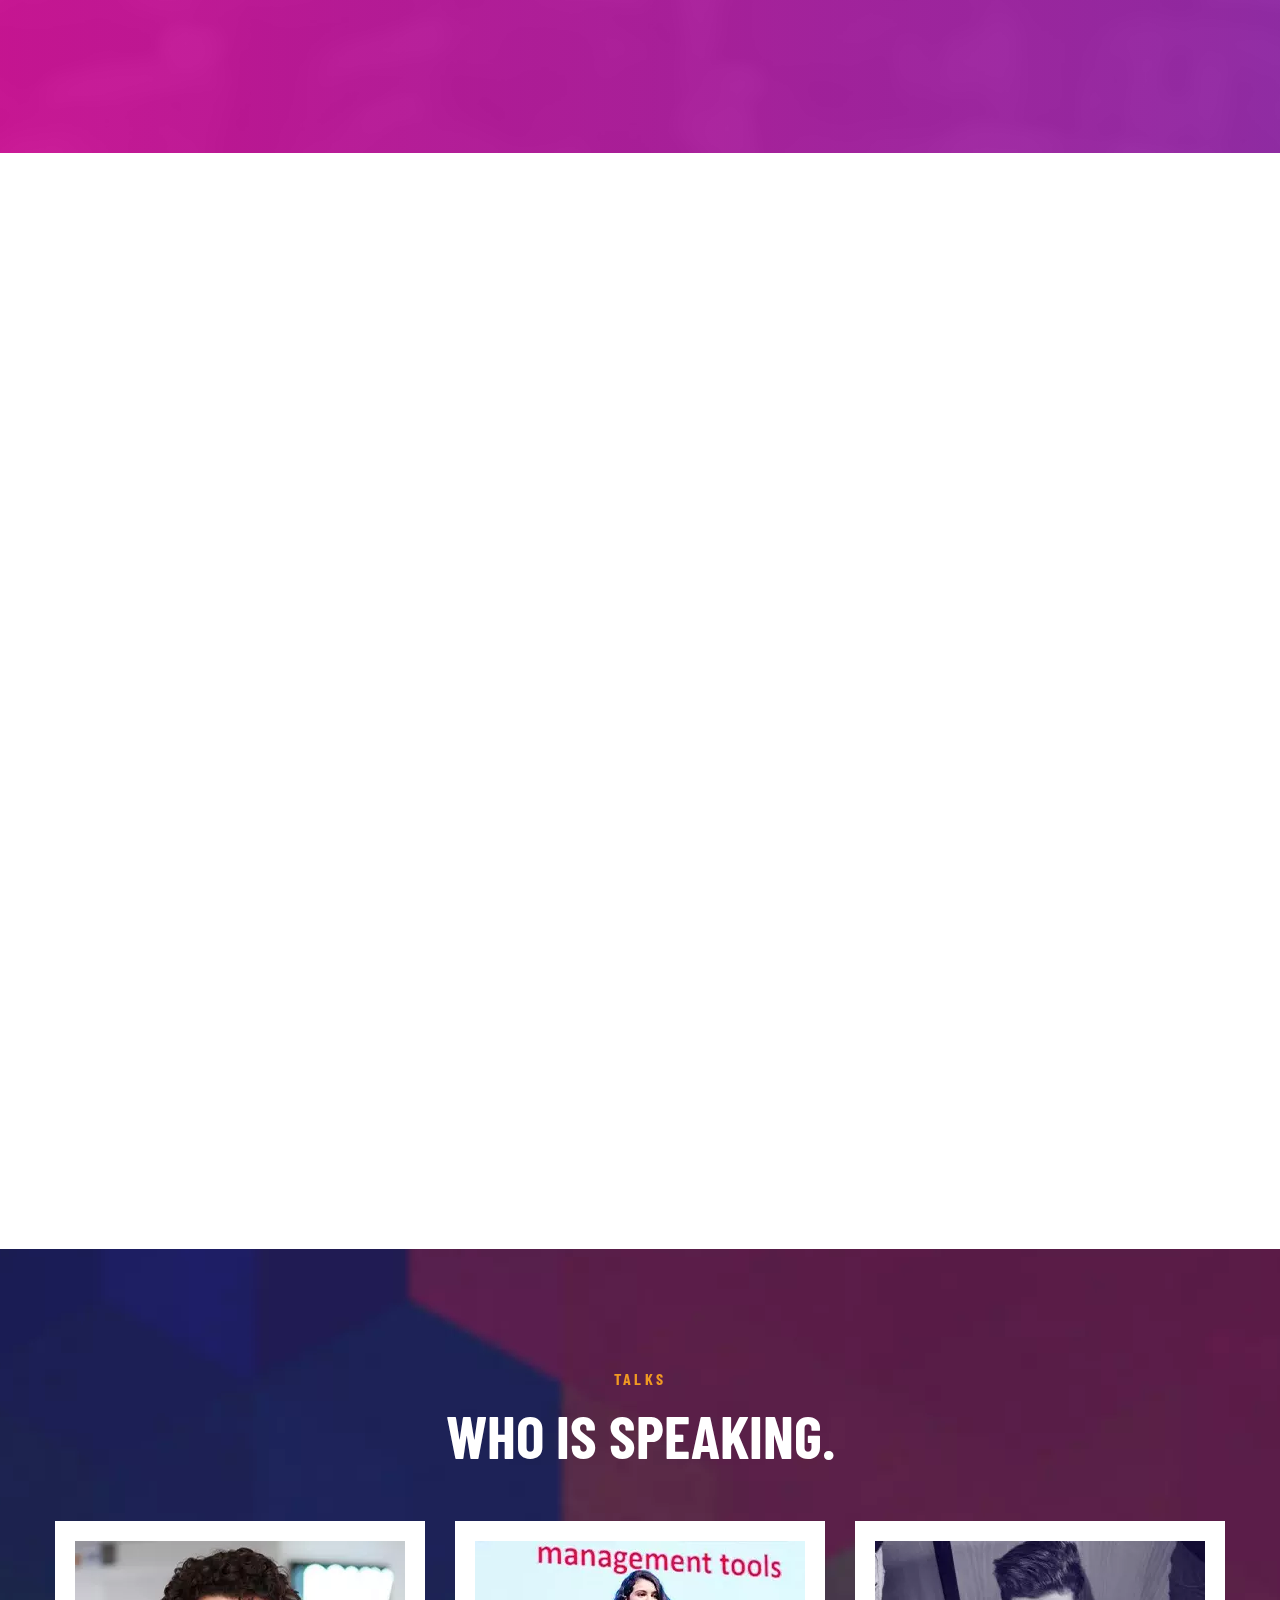
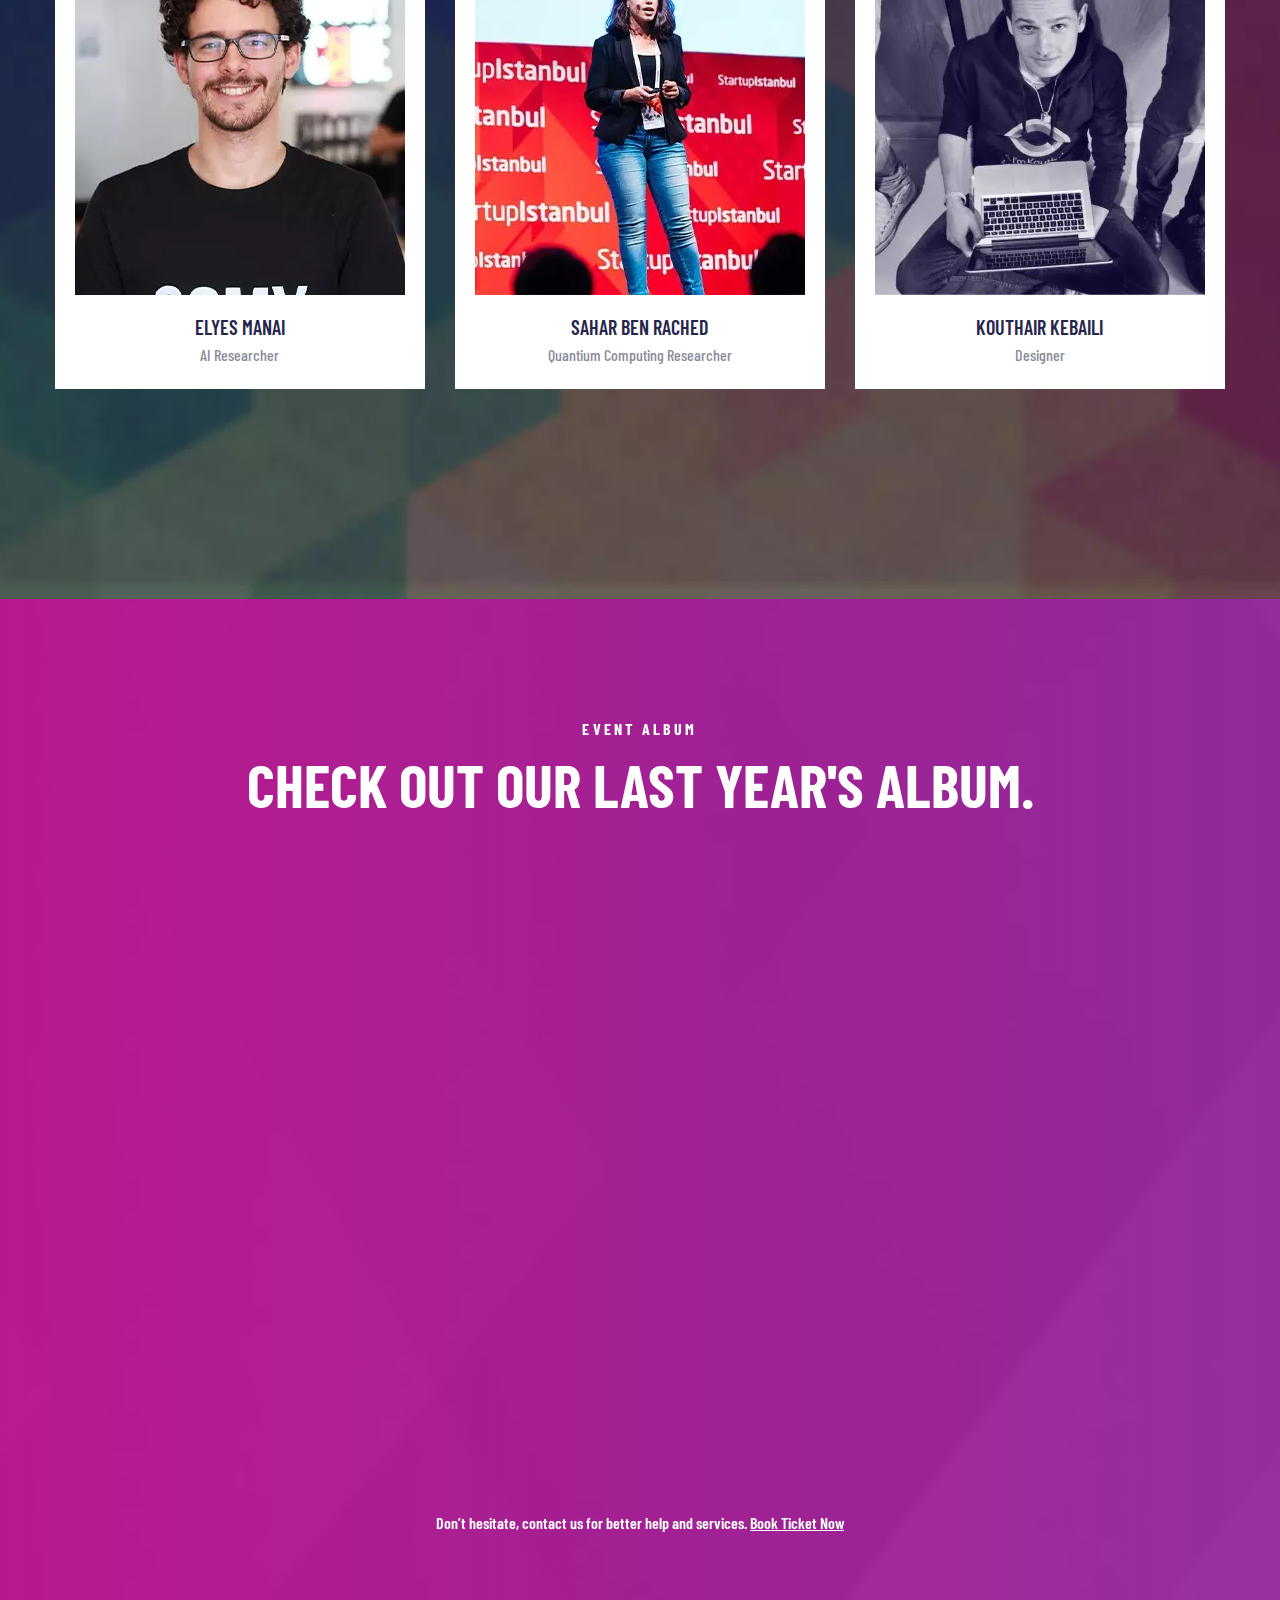
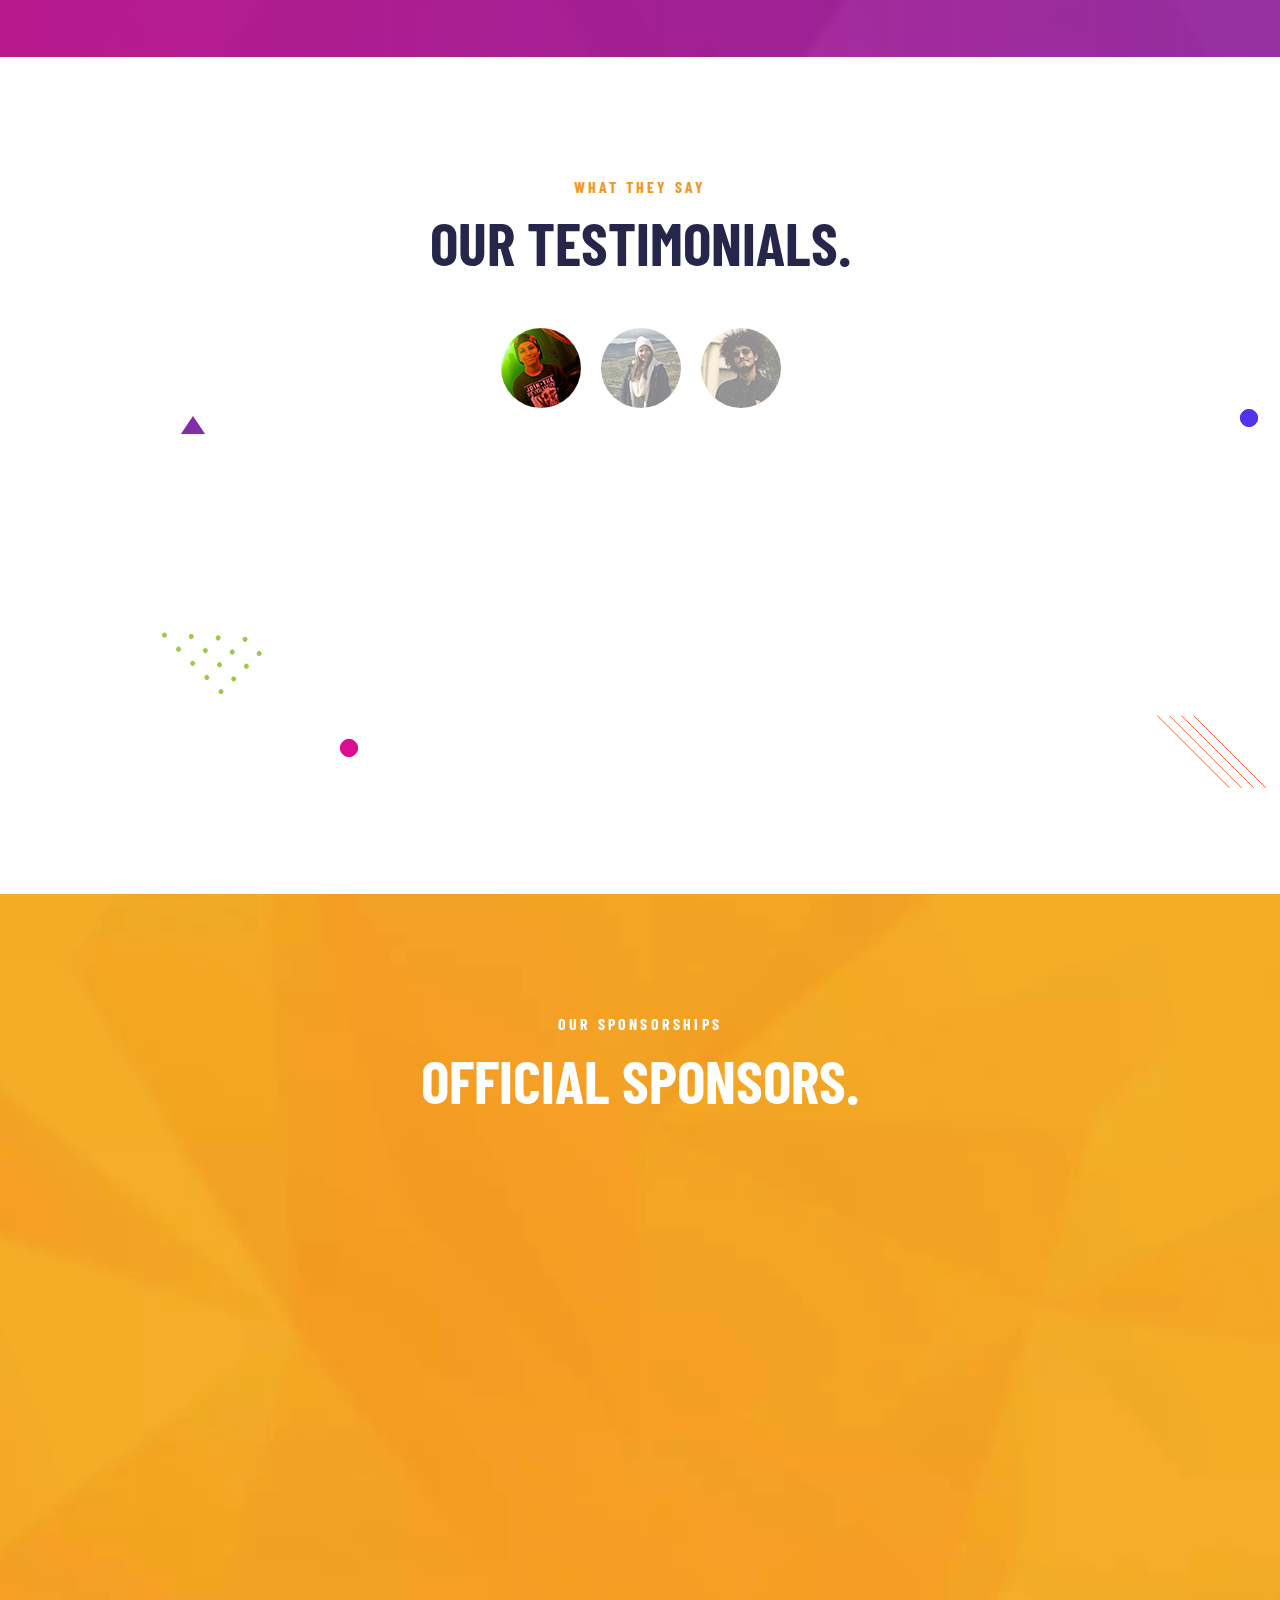
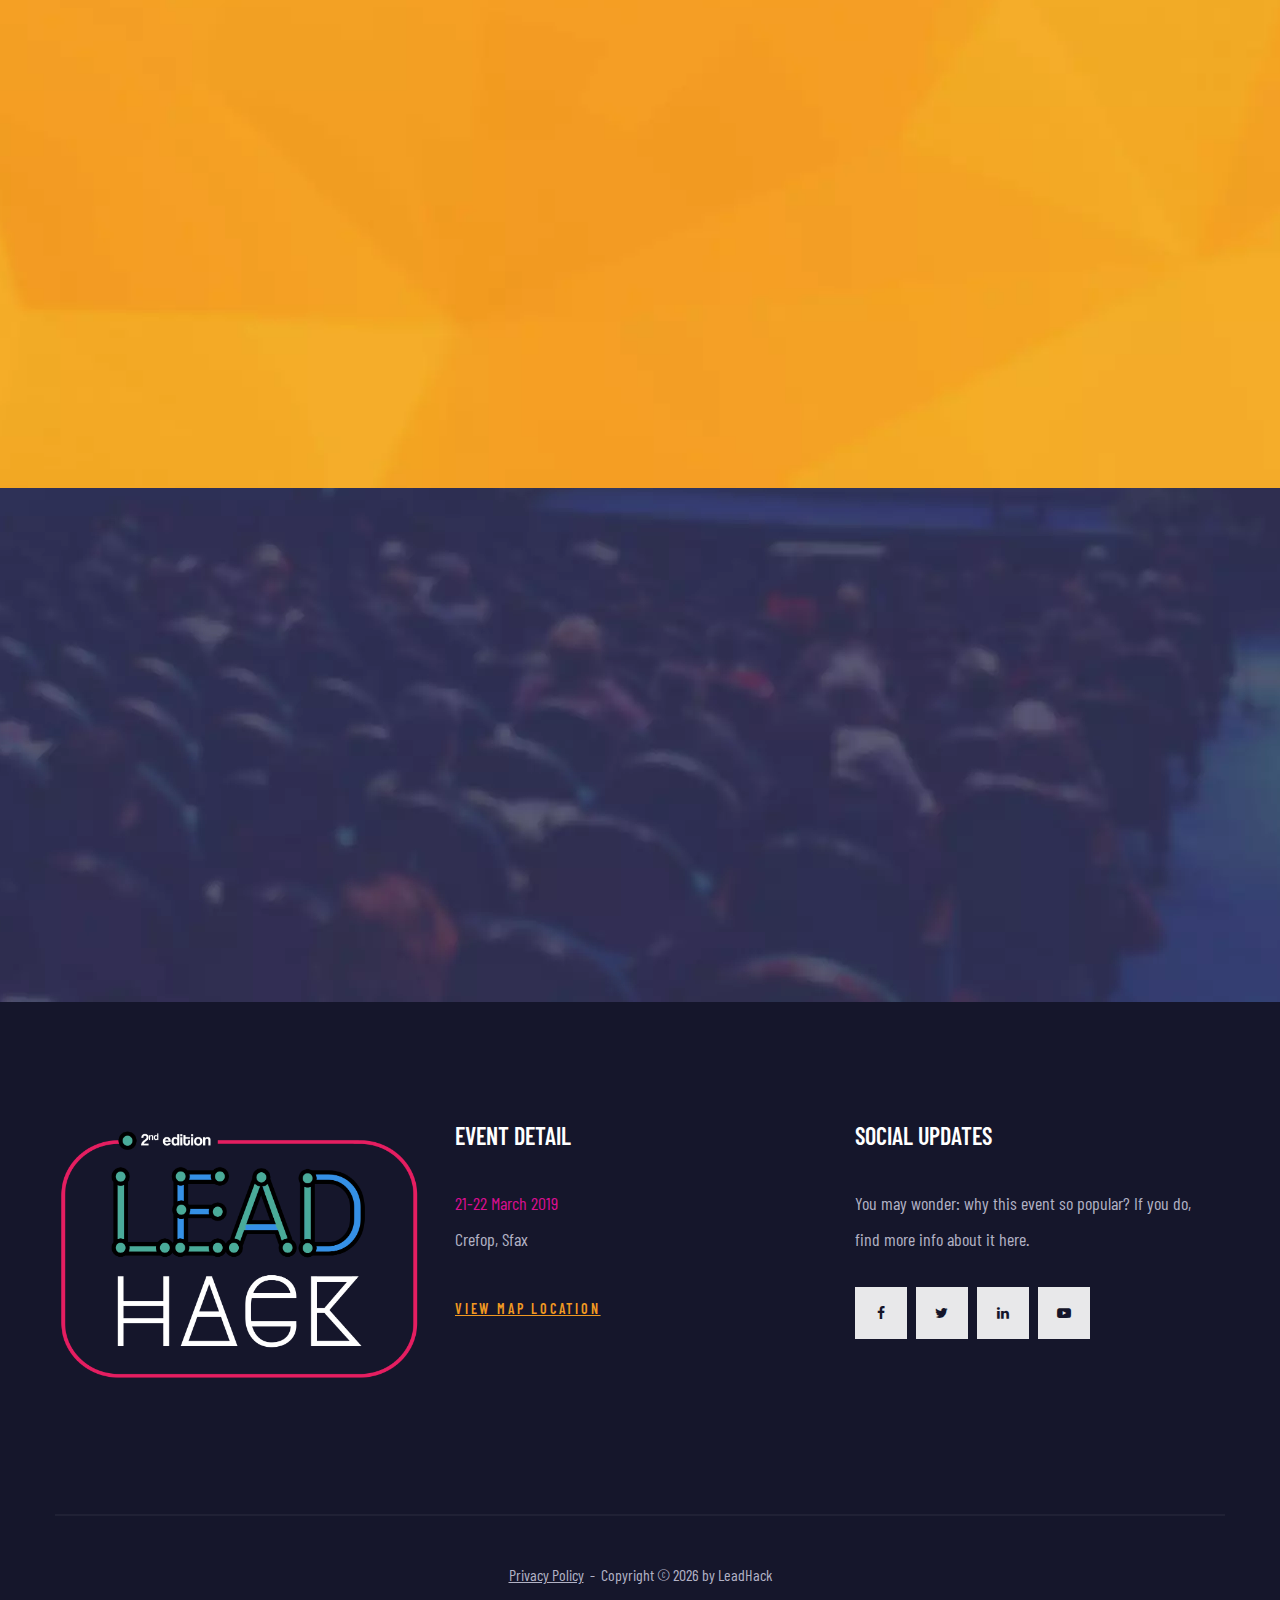
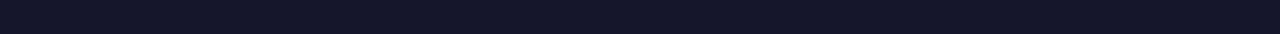
==== commit 2e29f3bc: "Update" ====
--- a/index.html
+++ b/index.html
@@ -266,7 +266,7 @@
                   <div class="wow fadeScale">
 				  <picture>
 					<source type="image/webp" srcset="images/home-1-01-470x590.webp">
-					<img src="images/home-1-01-470x590.jpg" alt="" width="470" height="590"/>
+					<img src="images/home-1-01-470x590.jpg" alt="" width="470" height="590" loading="lazy"/>
 				  </picture>
                   </div>
                 </div>
@@ -274,7 +274,7 @@
                   <div class="wow fadeScale">
 				  <picture>
 					<source type="image/webp" srcset="images/home-1-02-270x257.webp">
-					<img src="images/home-1-02-270x257.jpg" alt="" width="270" height="257"/>
+					<img src="images/home-1-02-270x257.jpg" alt="" width="270" height="257" loading="lazy"/>
 				  </picture>
                   </div>
                 </div>
@@ -298,7 +298,7 @@
                       <div class="speaker-overlay"></div>
 					  <picture>
 						<source type="image/webp" srcset="images/speaker-01-330x354.webp">
-						<img src="images/speaker-01-330x354.jpg" alt="Elyes Manai photo" width="330" height="354"/>
+						<img src="images/speaker-01-330x354.jpg" alt="Elyes Manai photo" width="330" height="354" loading="lazy"/>
 					  </picture>
                       <ul class="speaker-social-list">
                         <li><a class="icon icon-xs fa-facebook-f" href="https://www.facebook.com/manai.elyes"></a></li>
@@ -317,7 +317,7 @@
                       <div class="speaker-overlay"></div>
 					  <picture>
 						<source type="image/webp" srcset="images/speaker-02-330x354.webp">
-						<img src="images/speaker-02-330x354.jpg" alt="Sahar Ben Rached photo" width="330" height="354"/>
+						<img src="images/speaker-02-330x354.jpg" alt="Sahar Ben Rached photo" width="330" height="354" loading="lazy"/>
 					  </picture>
                       <ul class="speaker-social-list">
                         <li><a class="icon icon-xs fa-facebook-f" href="https://www.facebook.com/sahar.benrached.7"></a></li>
@@ -335,7 +335,7 @@
 							<div class="speaker-overlay"></div>
 							<picture>
 								<source type="image/webp" srcset="images/speaker-03-330x354.webp">
-								<img src="images/speaker-03-330x354.jpg" alt="Kouthair Kebaili photo" width="330" height="354"/>
+								<img src="images/speaker-03-330x354.jpg" alt="Kouthair Kebaili photo" width="330" height="354" loading="lazy"/>
 							</picture>
 							<ul class="speaker-social-list">
 								<li><a class="icon icon-xs fa-facebook-f" href="https://www.facebook.com/kouthair.kebaili"></a></li>
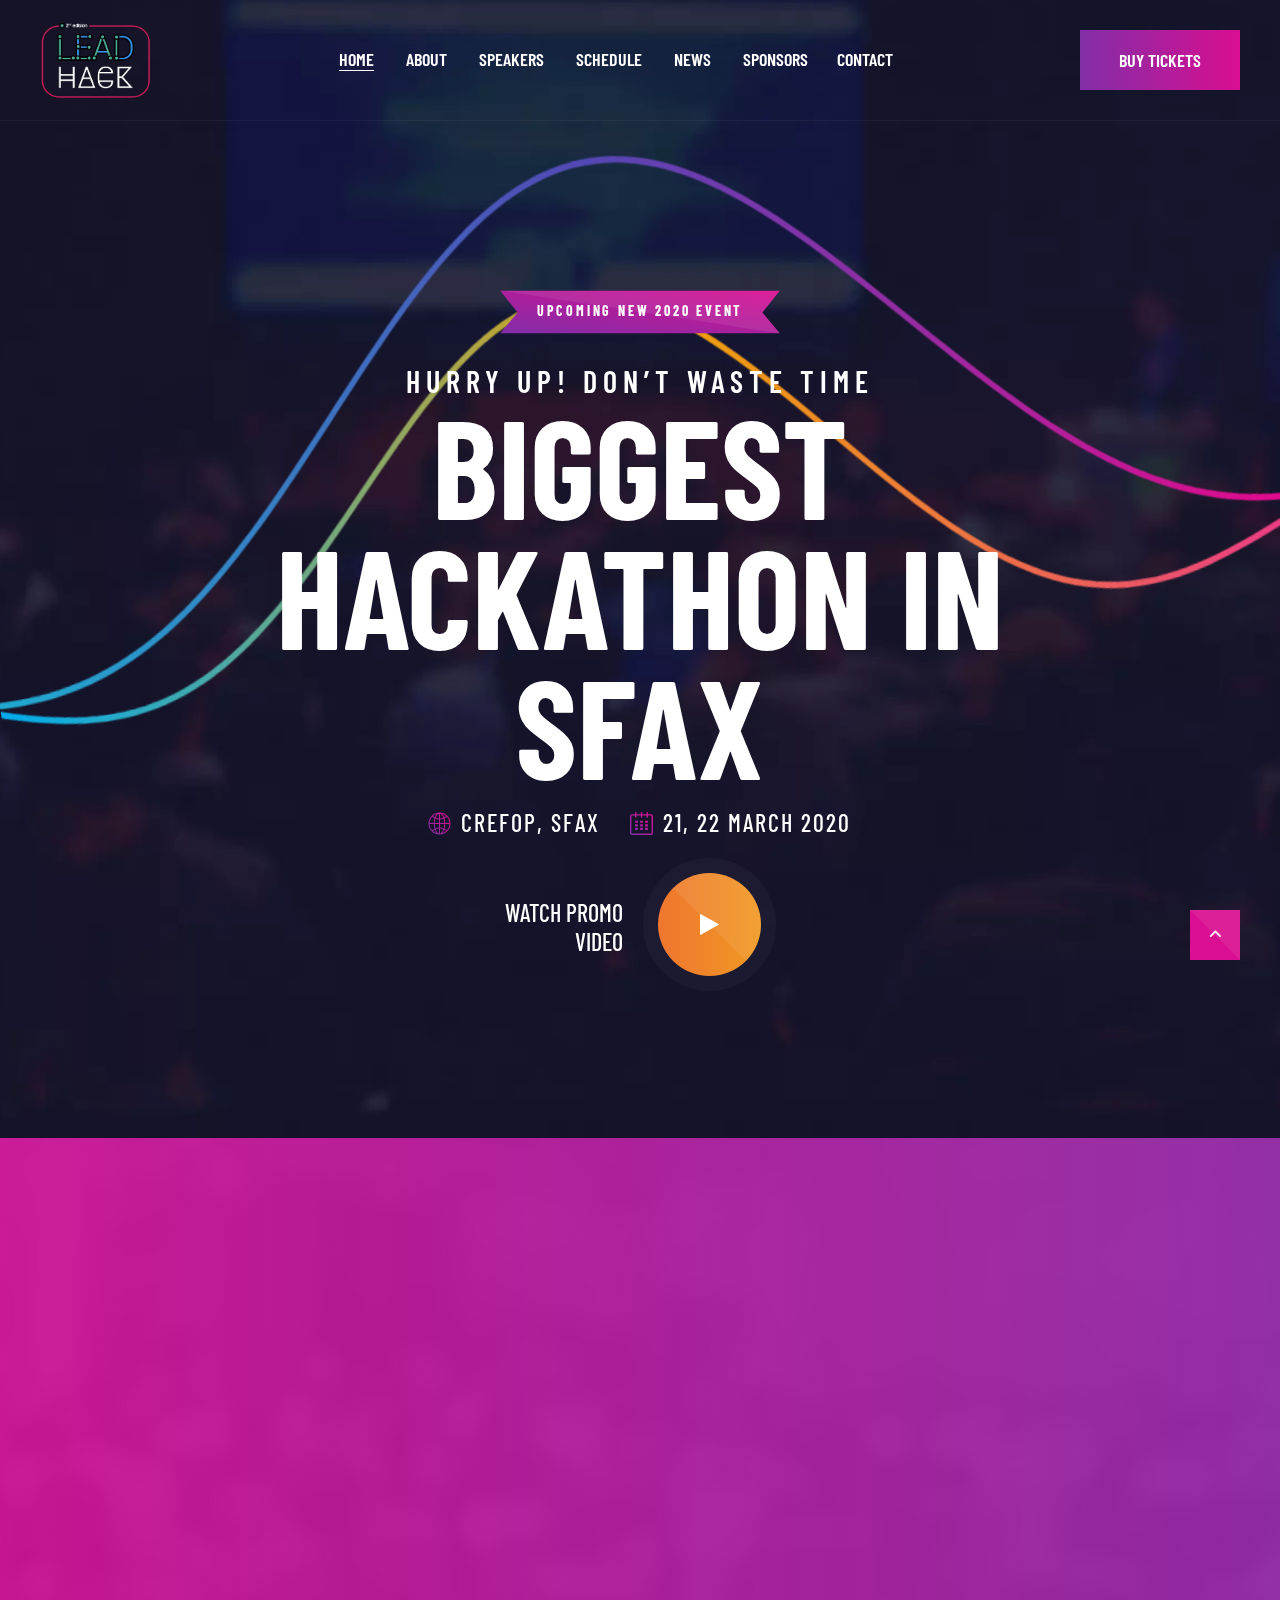
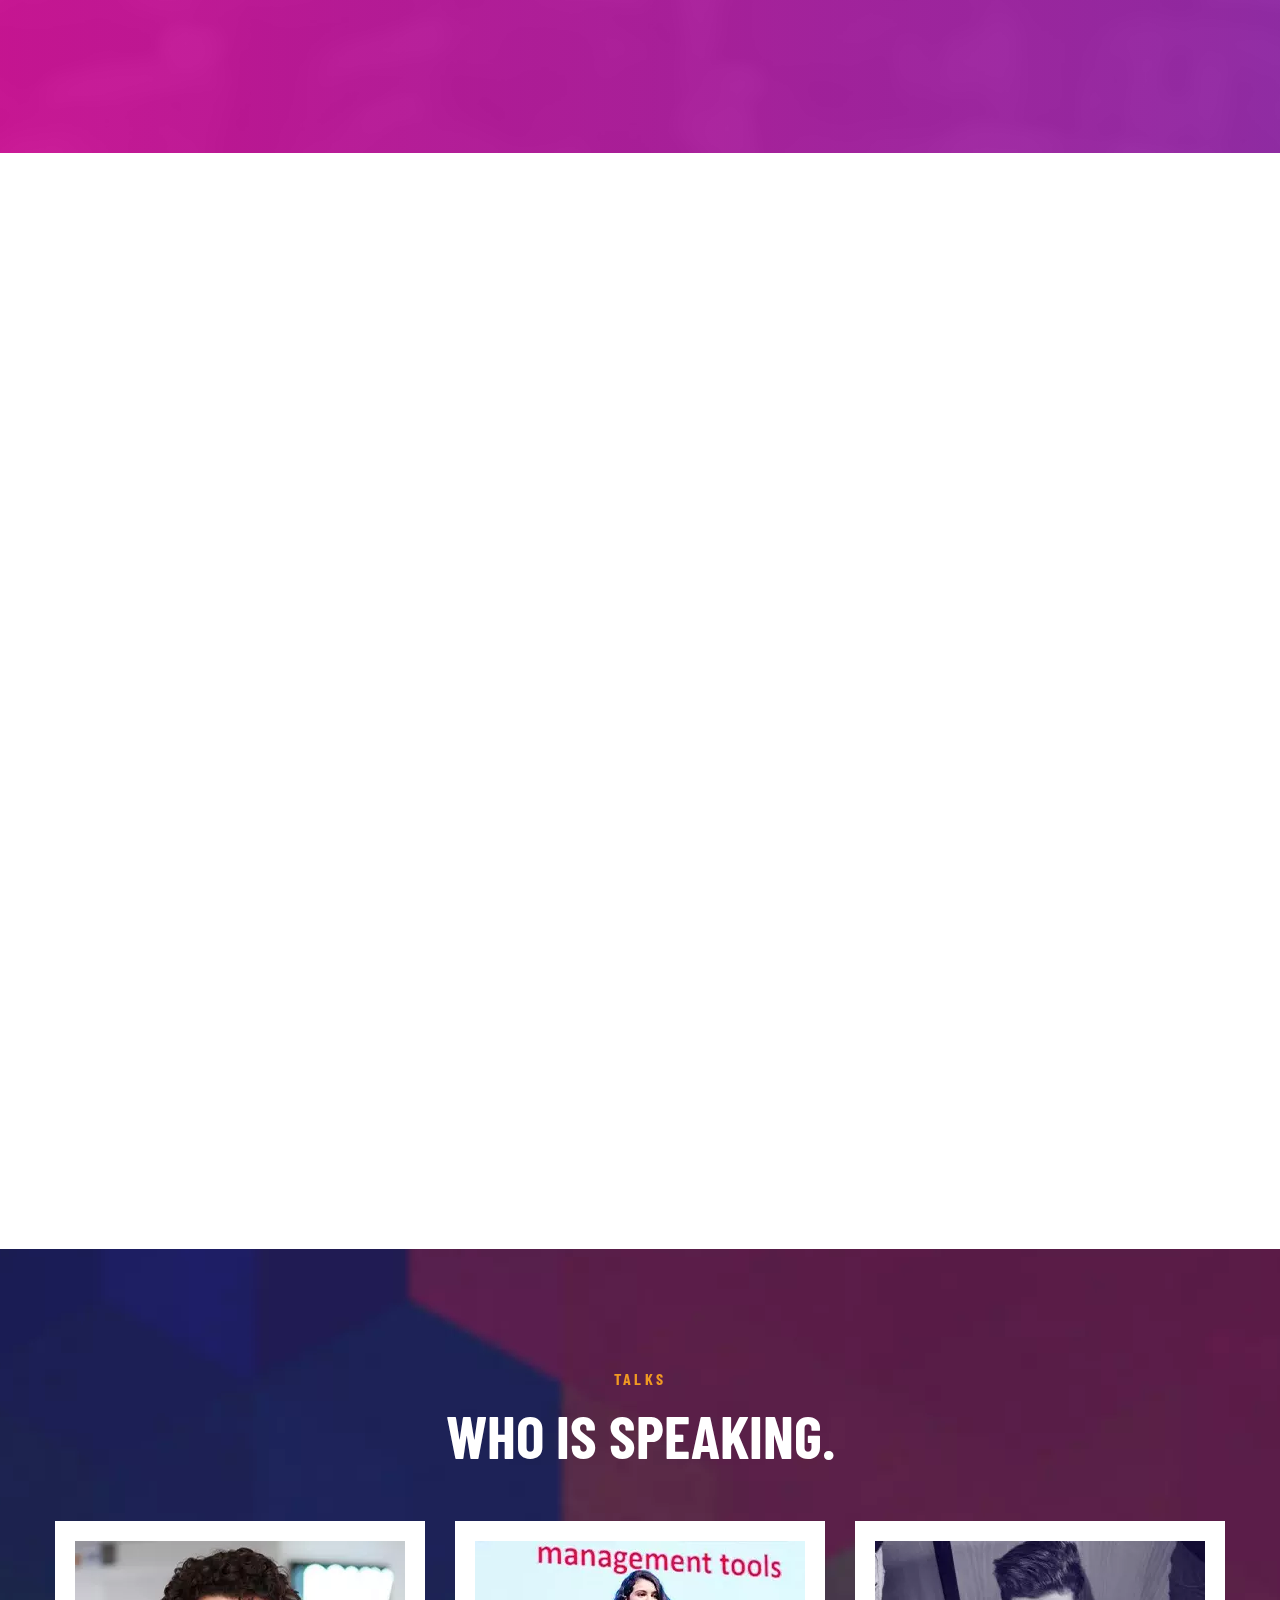
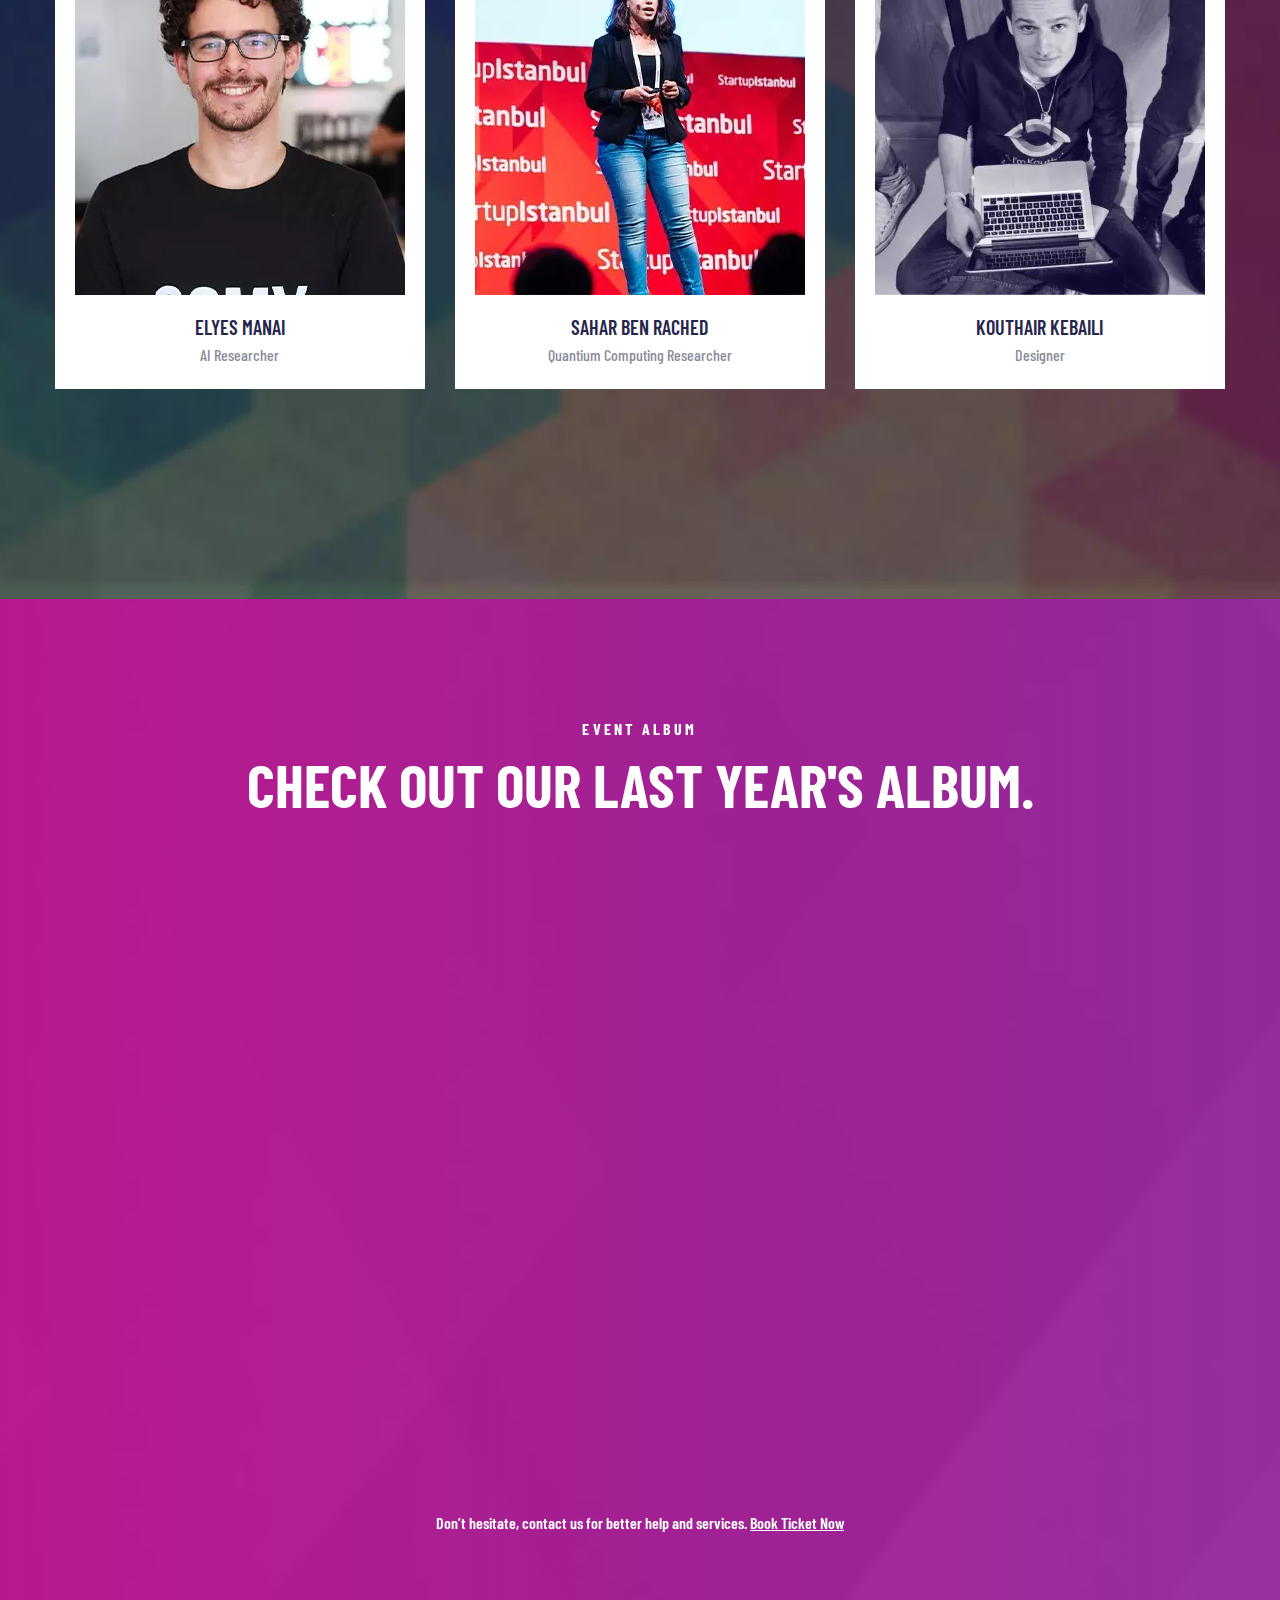
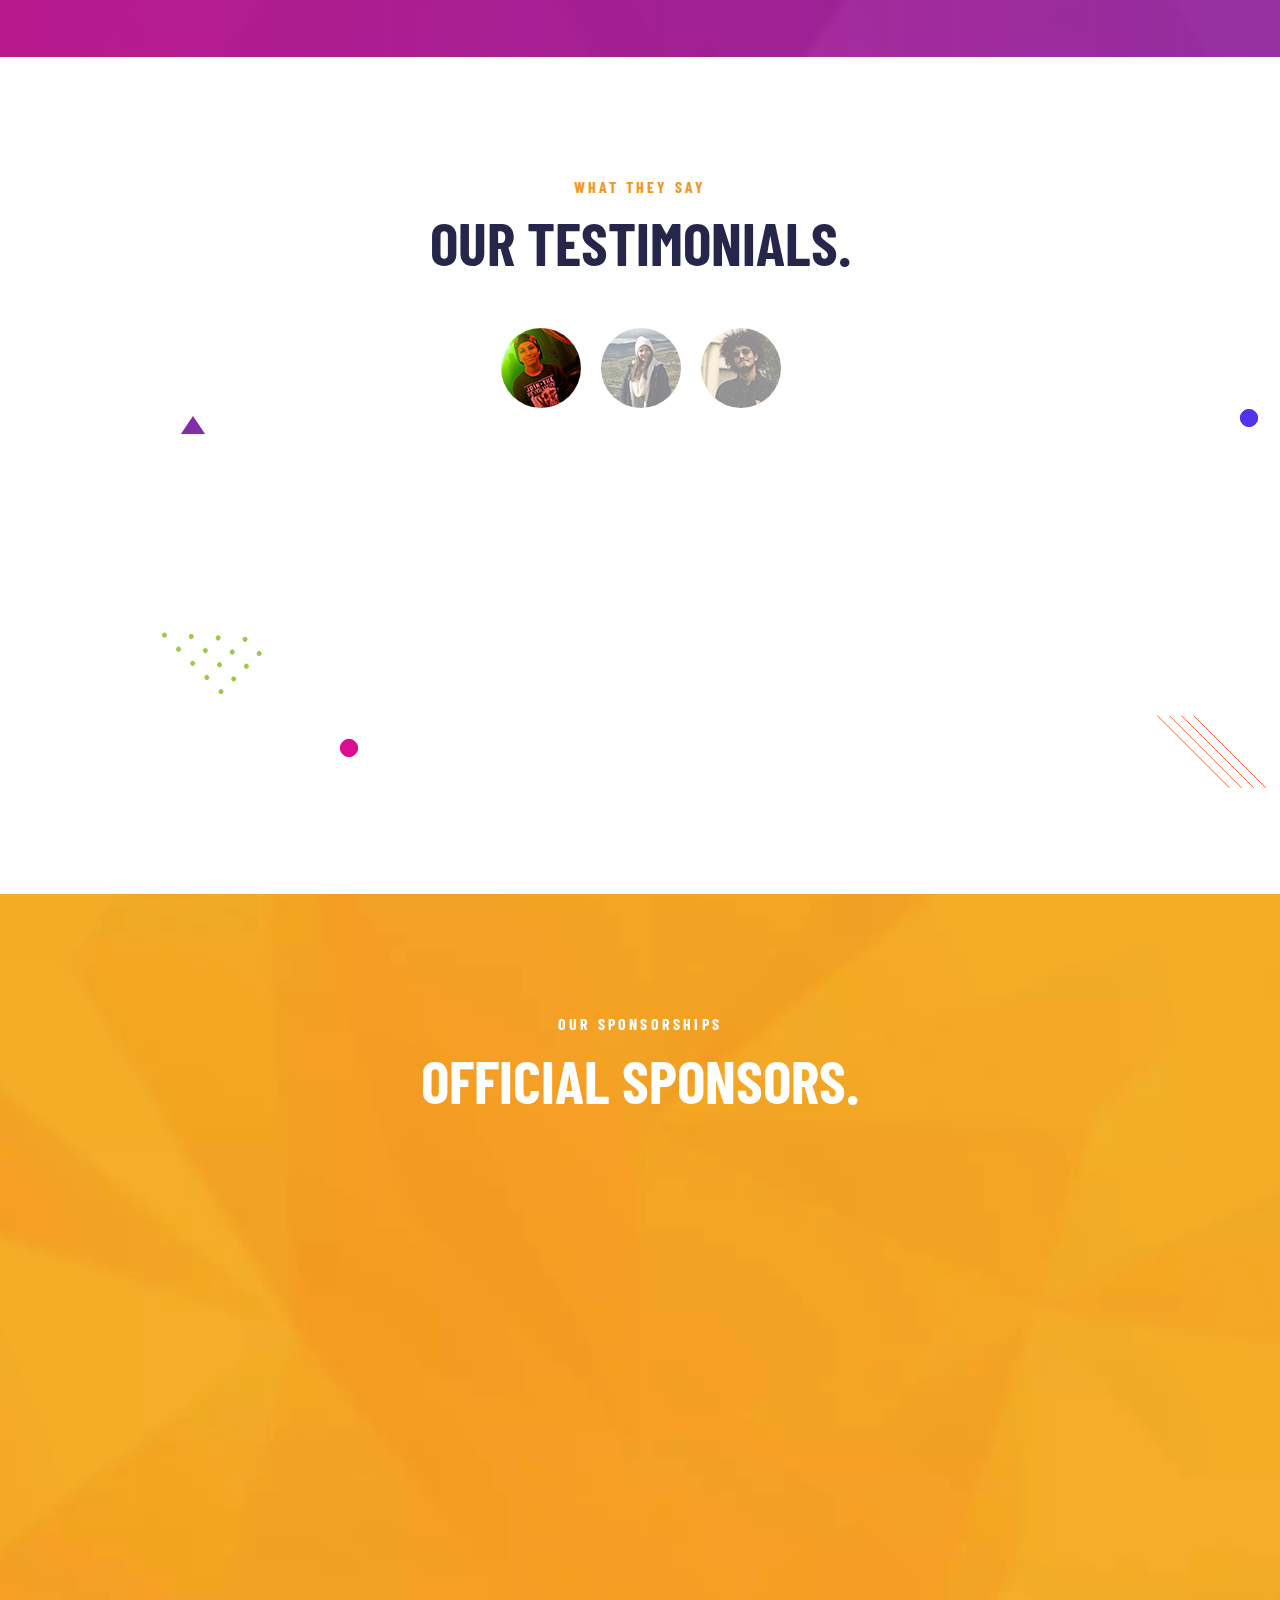
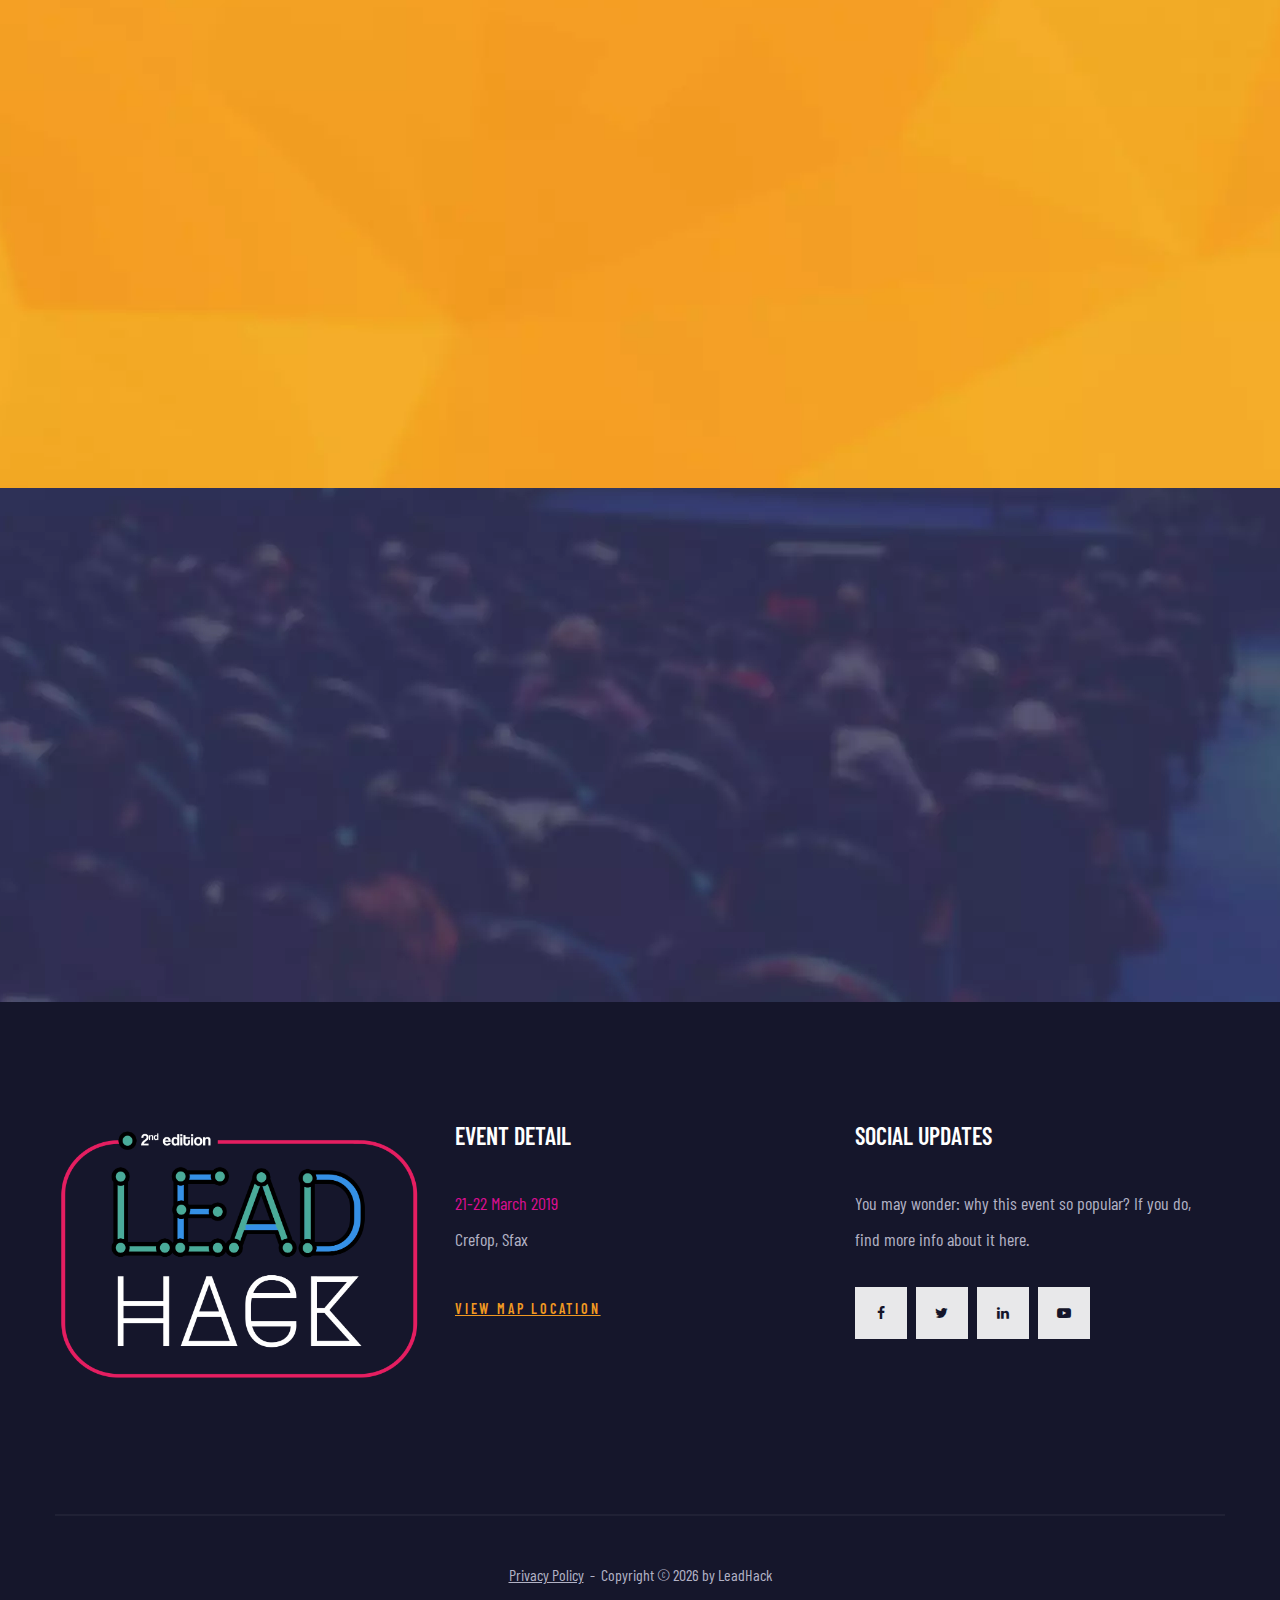
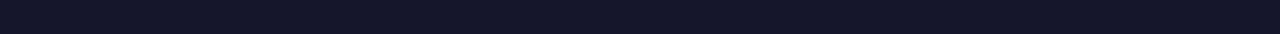
==== commit e60775d5: "Update index.html" ====
--- a/index.html
+++ b/index.html
@@ -376,7 +376,7 @@
 					<span class="thumbnail-icon"></span>
 					<picture>
 						<source type="image/webp" srcset="images/gallery-01-298x343.webp">
-						<img rc="images/gallery-01-298x343.jpg" loading="lazy" alt="" width="298" height="343"/>
+						<img src="images/gallery-01-298x343.jpg" loading="lazy" alt="" width="298" height="343"/>
 					</picture>
 					</a>
                   </div>
@@ -390,7 +390,7 @@
 					<span class="thumbnail-icon"></span>
 					<picture>
 						<source type="image/webp" srcset="images/gallery-02-298x343.webp">
-						<img rc="images/gallery-02-298x343.jpg" loading="lazy" alt="" width="298" height="343"/>
+						<img src="images/gallery-02-298x343.jpg" loading="lazy" alt="" width="298" height="343"/>
 					</picture></a>
 					</div>
                 </div>
@@ -403,7 +403,7 @@
 					<span class="thumbnail-overlay"></span><span class="thumbnail-icon"></span>
 					<picture>
 						<source type="image/webp" srcset="images/gallery-03-298x343.webp">
-						<img rc="images/gallery-03-298x343.jpg" loading="lazy" alt="" width="298" height="343"/>
+						<img src="images/gallery-03-298x343.jpg" loading="lazy" alt="" width="298" height="343"/>
 					</picture>
 					</a>
                   </div>
@@ -416,7 +416,7 @@
 					<span class="thumbnail-overlay"></span><span class="thumbnail-icon"></span>
 					<picture>
 						<source type="image/webp" srcset="images/gallery-04-298x343.webp">
-						<img rc="images/gallery-04-298x343.jpg" loading="lazy" alt="" width="298" height="343"/>
+						<img src="images/gallery-04-298x343.jpg" loading="lazy" alt="" width="298" height="343"/>
 					</picture>					
 					</a>
                   </div>
@@ -429,8 +429,9 @@
 					<span class="thumbnail-overlay"></span><span class="thumbnail-icon"></span>
 					<picture>
 						<source type="image/webp" srcset="images/gallery-05-298x343.webp">
-						<img rc="images/gallery-05-298x343.jpg" loading="lazy" alt="" width="298" height="343"/>
-					</picture>					</a>
+						<img src="images/gallery-05-298x343.jpg" loading="lazy" alt="" width="298" height="343"/>
+					</picture>					
+					</a>
                   </div>
                 </div>
               </div>
@@ -441,7 +442,7 @@
 					<span class="thumbnail-overlay"></span><span class="thumbnail-icon"></span>
 					<picture>
 						<source type="image/webp" srcset="images/gallery-06-298x343.webp">
-						<img rc="images/gallery-06-298x343.jpg" loading="lazy" alt="" width="298" height="343"/>
+						<img src="images/gallery-06-298x343.jpg" loading="lazy" alt="" width="298" height="343"/>
 					</picture>					
 					</a>
                   </div>
@@ -454,7 +455,7 @@
 					<span class="thumbnail-overlay"></span><span class="thumbnail-icon"></span>
 					<picture>
 						<source type="image/webp" srcset="images/gallery-08-298x343.webp">
-						<img rc="images/gallery-08-298x343.jpg" loading="lazy" alt="" width="298" height="343"/>
+						<img src="images/gallery-08-298x343.jpg" loading="lazy" alt="" width="298" height="343"/>
 					</picture>					</a>
                   </div>
                 </div>
@@ -466,7 +467,7 @@
 					<span class="thumbnail-overlay"></span><span class="thumbnail-icon"></span>
 					<picture>
 						<source type="image/webp" srcset="images/gallery-09-298x343.webp">
-						<img rc="images/gallery-09-298x343.jpg" loading="lazy" alt="" width="298" height="343"/>
+						<img src="images/gallery-09-298x343.jpg" loading="lazy" alt="" width="298" height="343"/>
 					</picture>					</a>
                   </div>
                 </div>
@@ -478,7 +479,7 @@
 					<span class="thumbnail-overlay"></span><span class="thumbnail-icon"></span>
 					<picture>
 						<source type="image/webp" srcset="images/gallery-10-298x343.webp">
-						<img rc="images/gallery-10-298x343.jpg" loading="lazy" alt="" width="298" height="343"/>
+						<img src="images/gallery-10-298x343.jpg" loading="lazy" alt="" width="298" height="343"/>
 					</picture>					</a>
                   </div>
                 </div>
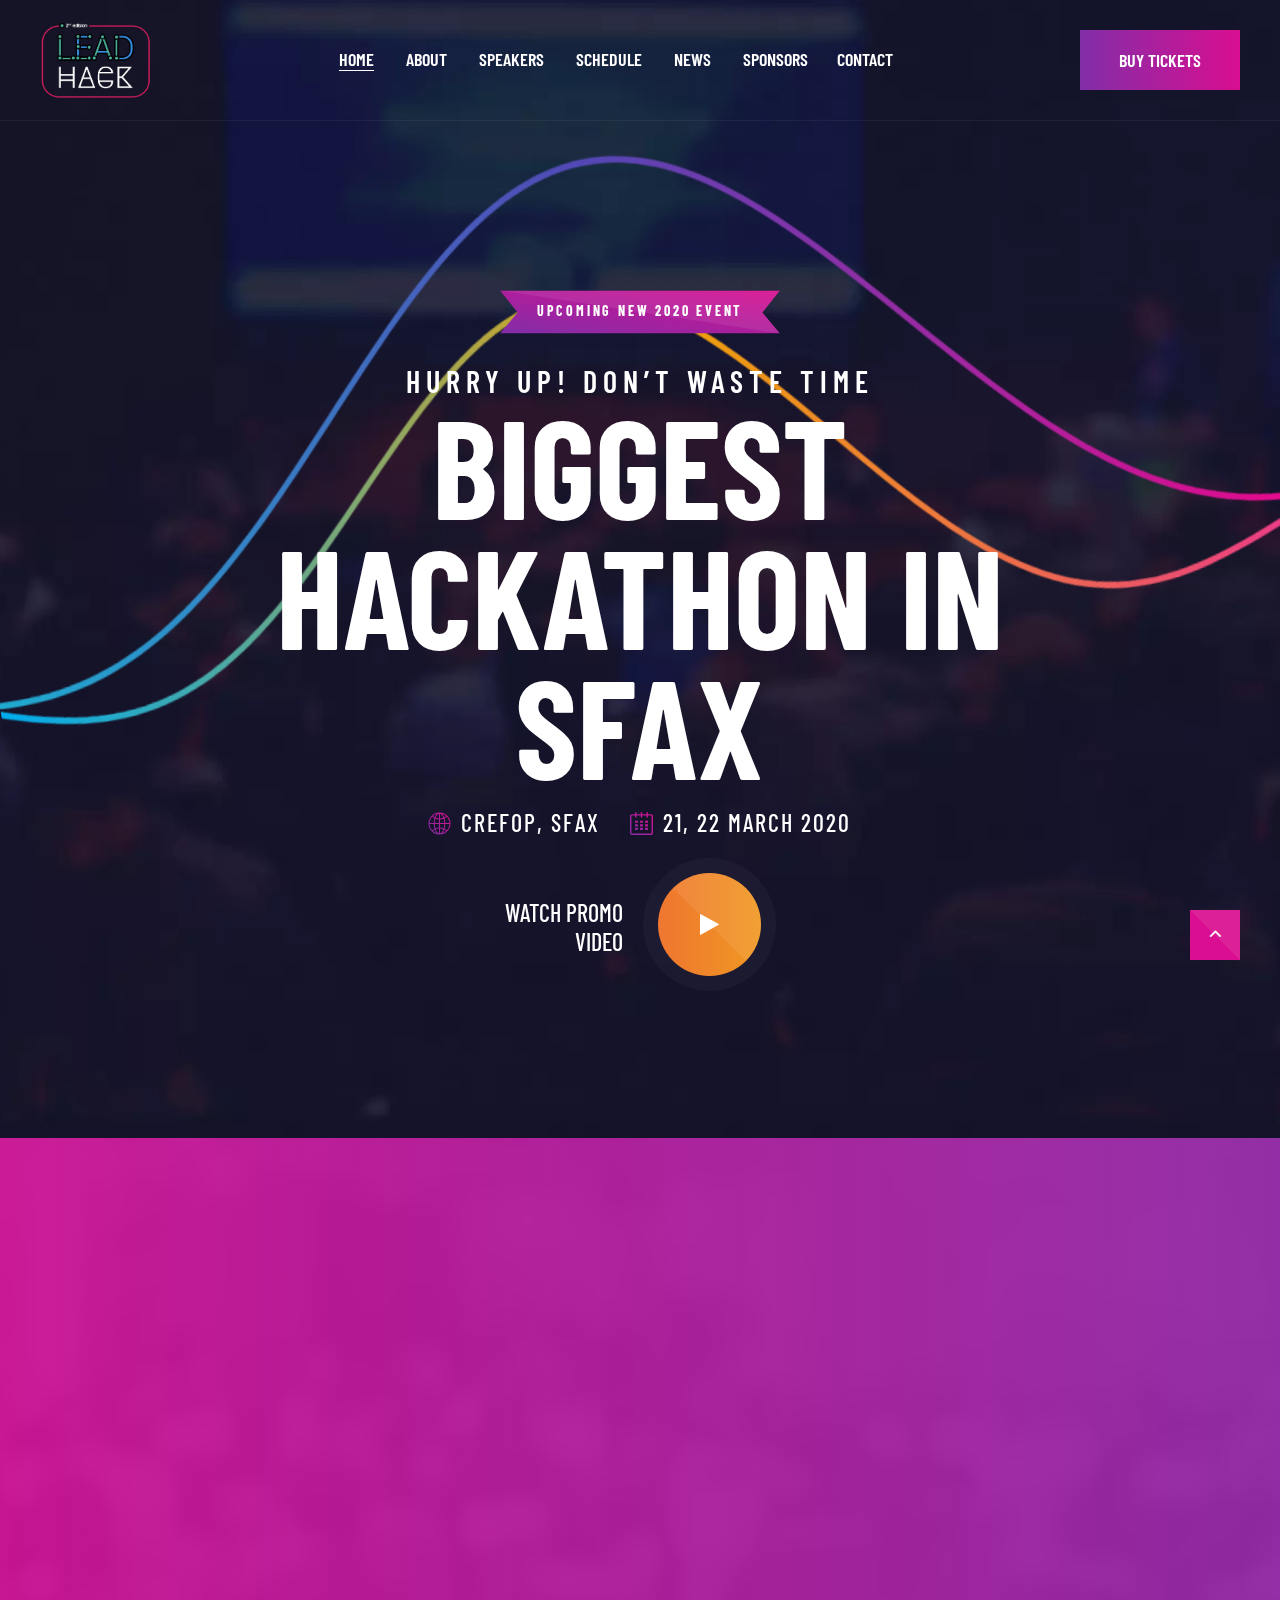
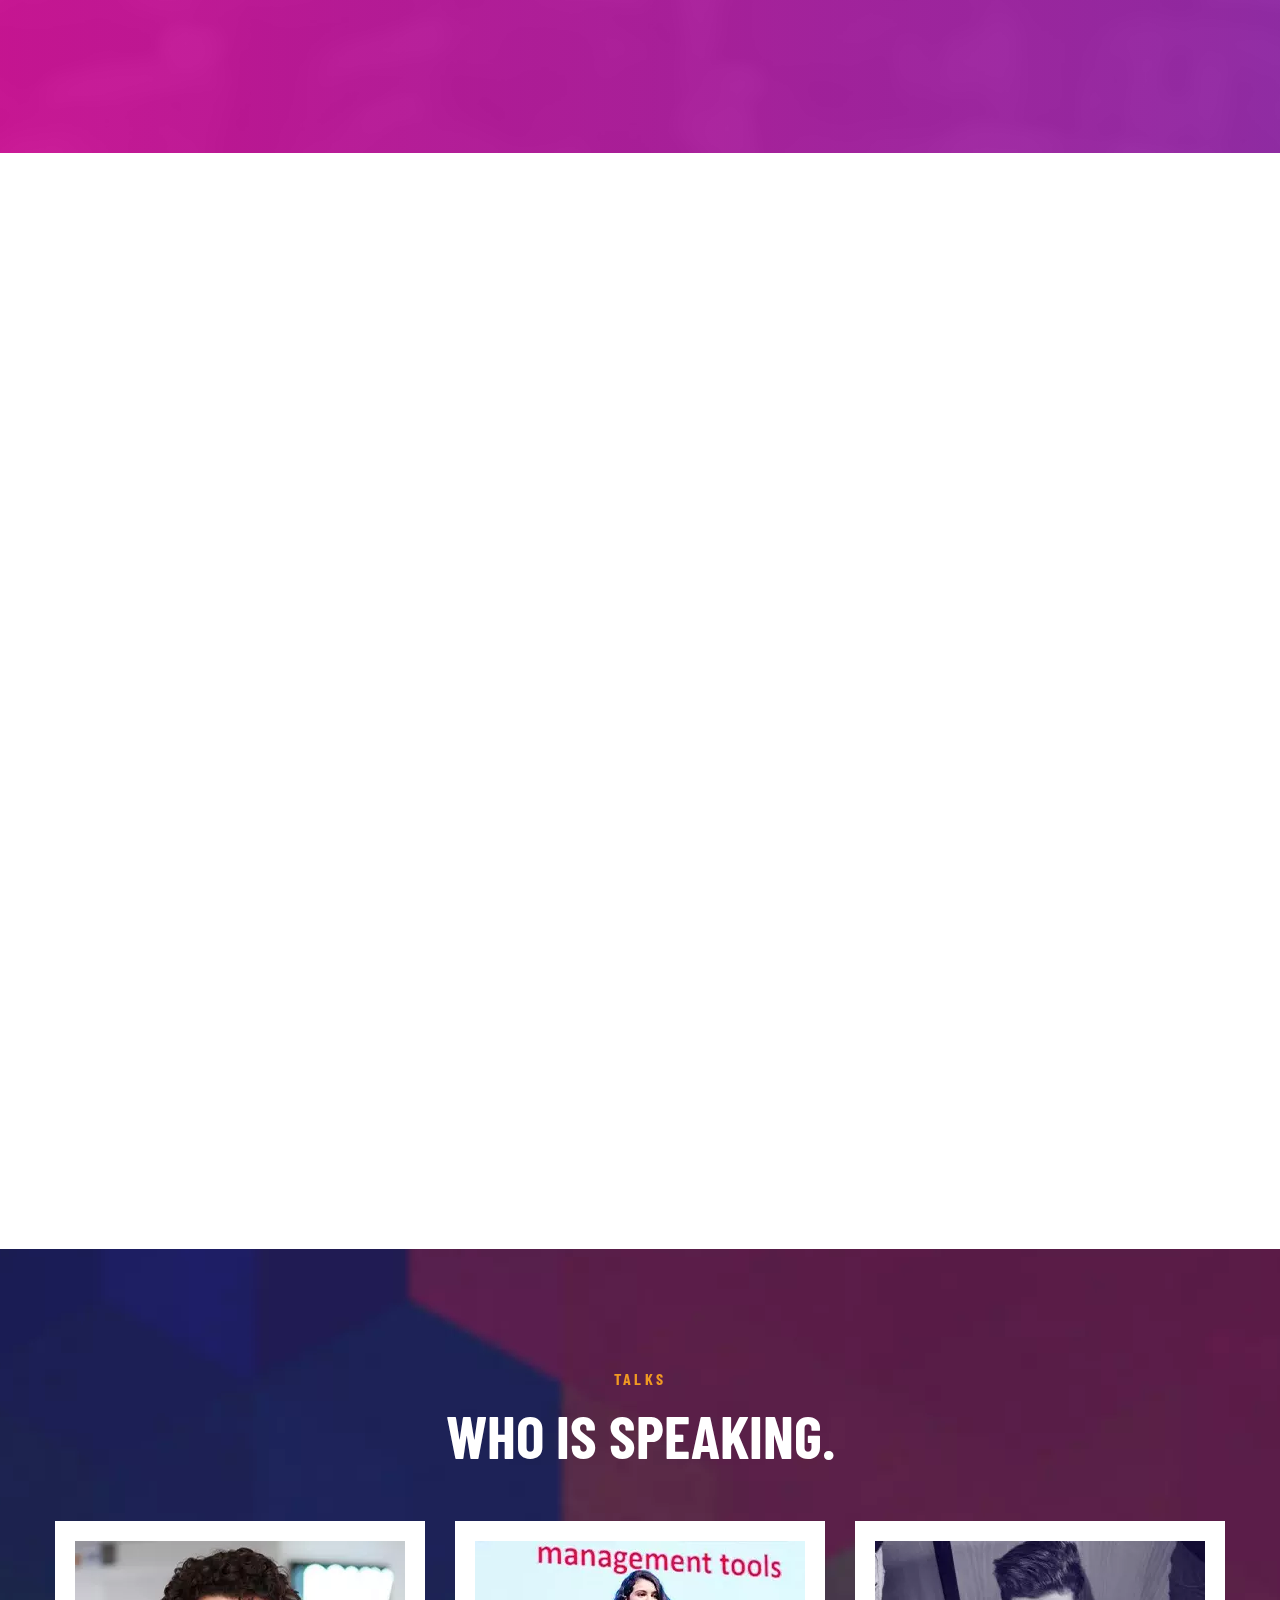
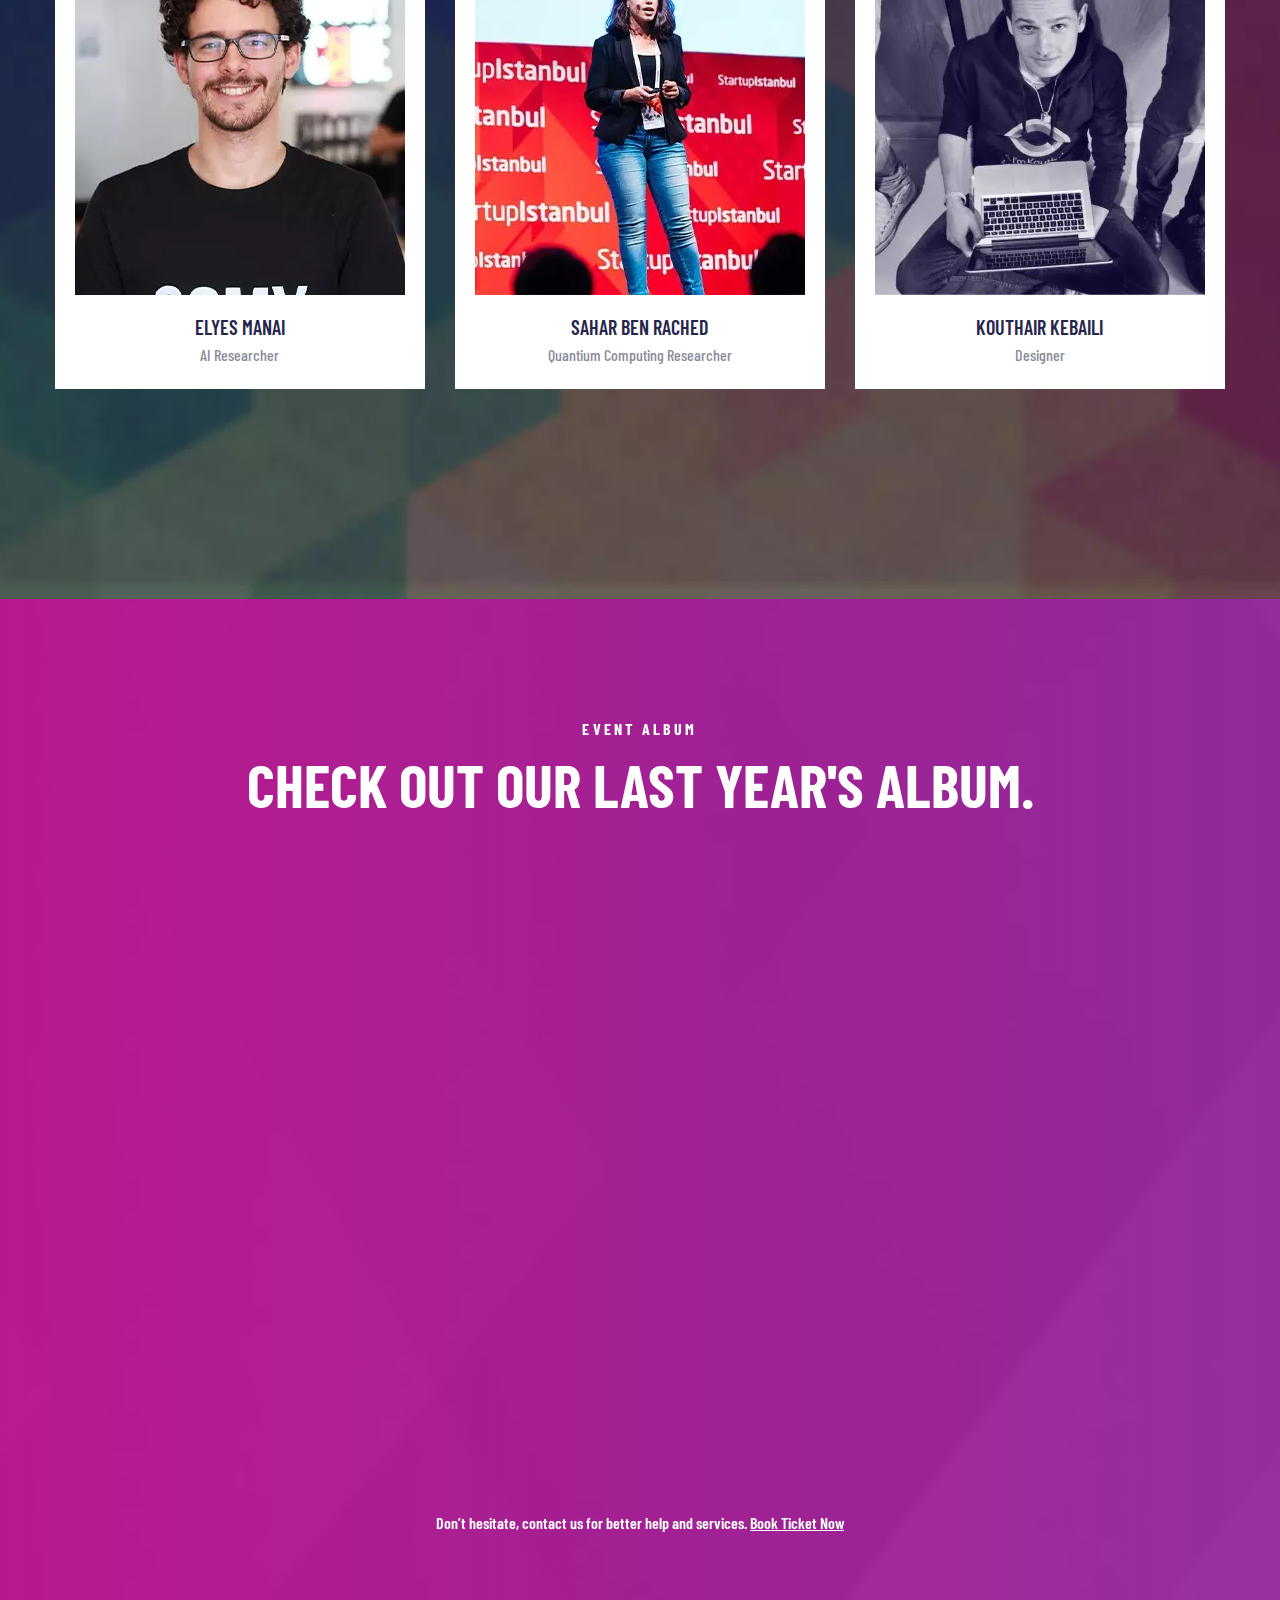
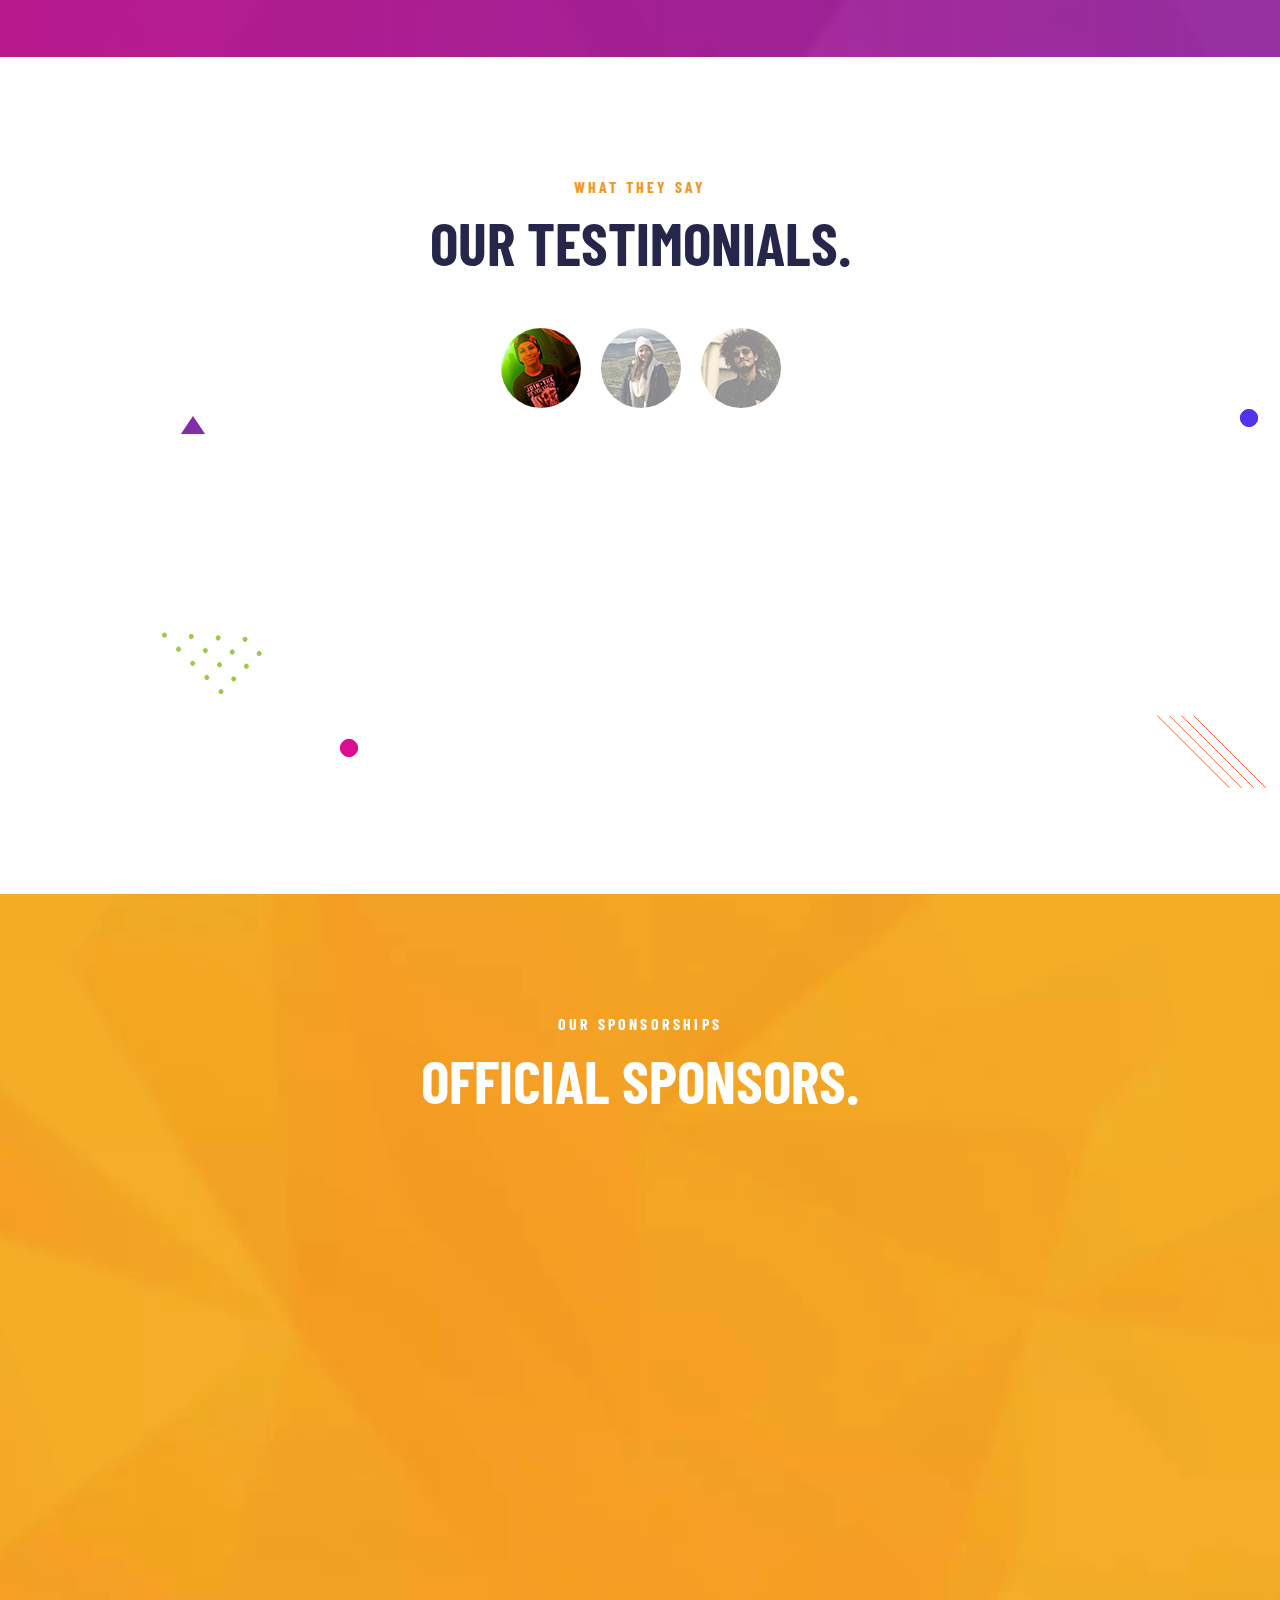
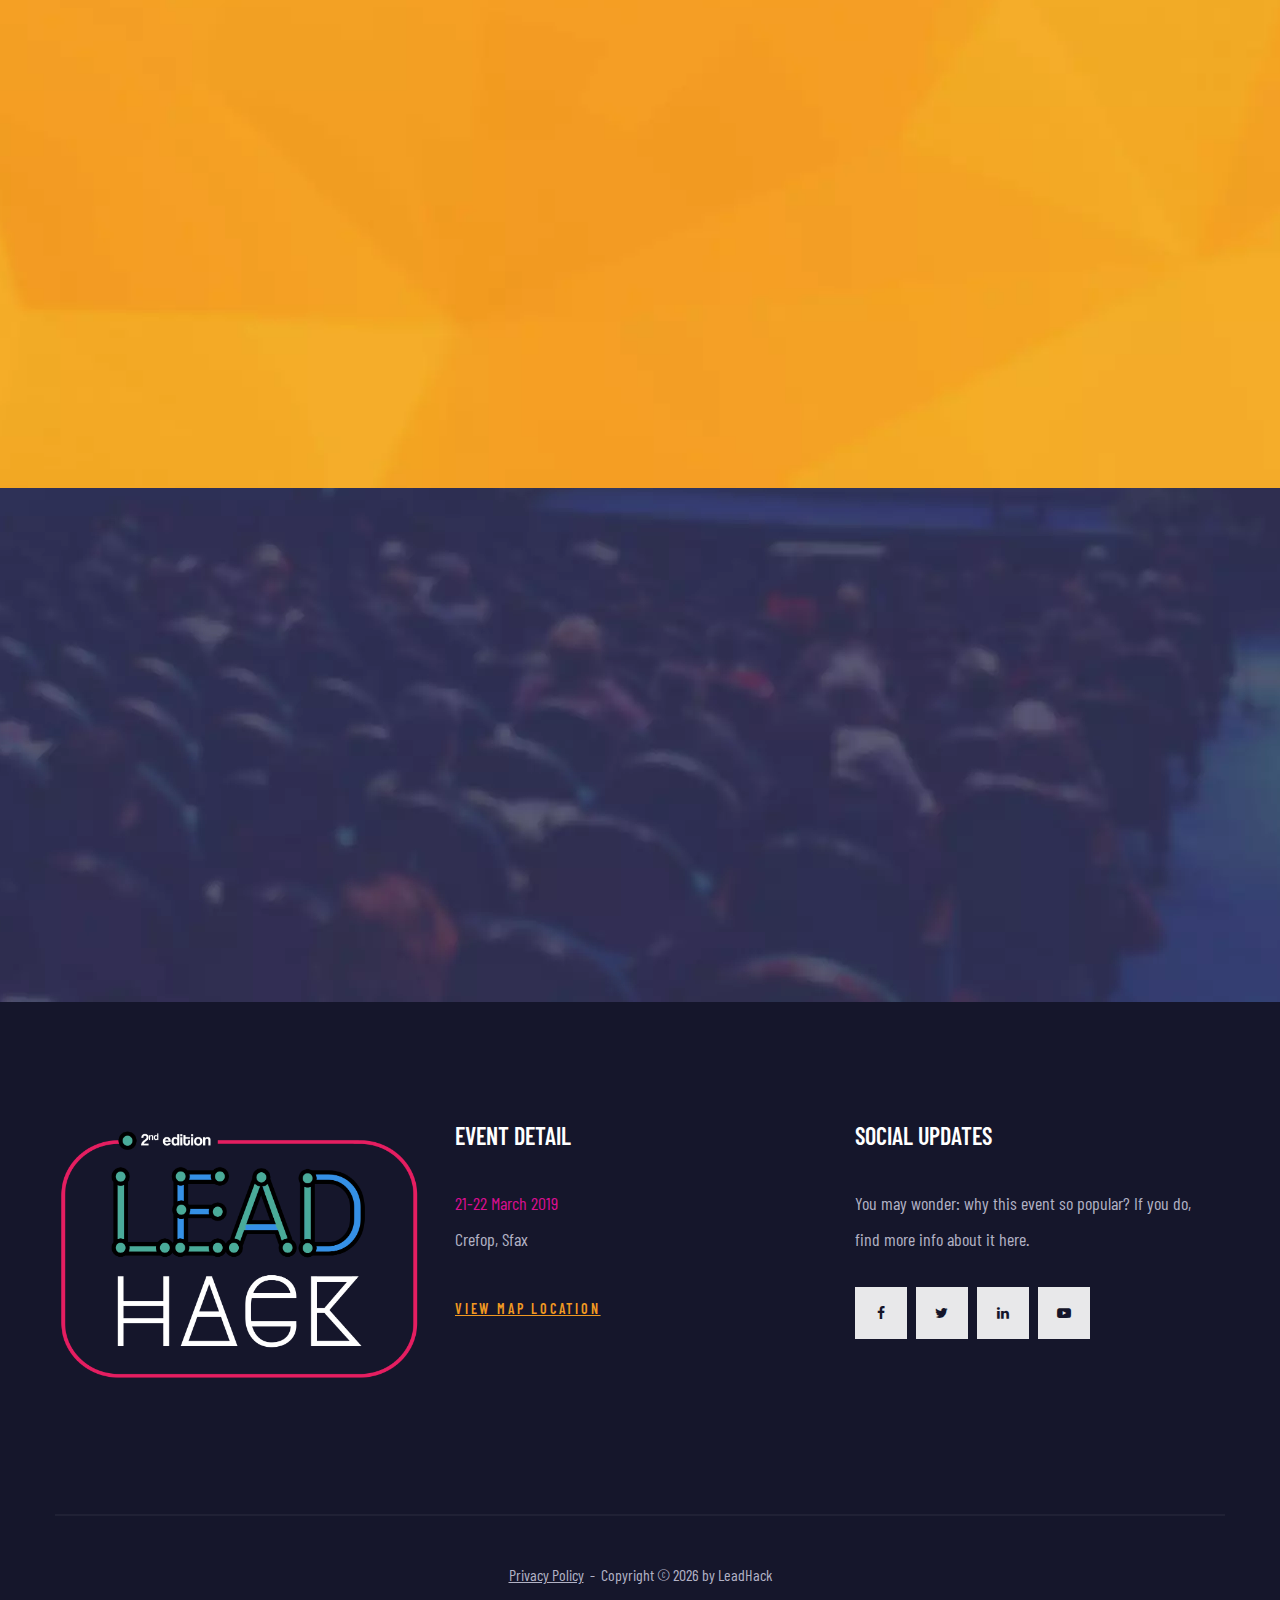
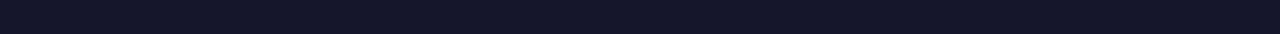
==== commit 5f93d85f: "Countdown fixed" ====
--- a/index.html
+++ b/index.html
@@ -90,13 +90,7 @@
         </div>
       </header>
       <!-- Section Swiper Slider-->
-      <section class="section section-swiper-absoulte context-dark text-center wow fadeIn">
-        <div class="parallax">
-			<picture class="material-parallax">
-				<source type="image/webp" srcset="images/slide-02-1894x1042.webp">
-				<img src="images/slide-02-1894x1042.jpg" alt="" style="display: block">
-			</picture>
-		</div>
+      <section class="section section-swiper-absoulte context-dark text-center wow fadeIn parallax-container" data-parallax-img="images/slide-02-1894x1042.webp">
 		<!-- Waves-->
         <canvas class="waves" data-speed="5" data-wave-width="150%" data-animation="SineInOut"></canvas>
         <!-- Swiper Content-->
@@ -170,9 +164,8 @@
               <div class="countdown countdown-rect" data-countdown="data-countdown" data-to="2020-03-21">
                 <div class="countdown-block box-with-triangle-right wow fadeScale countdown-block-days" data-wow-delay="0s" data-triangle=".countdown-block-overlay">
                   <div class="countdown-block-overlay"></div>
-                  <svg class="countdown-circle" x="0" y="0" width="200" height="237" viewbox="0 0 200 237" data-progress-days="">
-                    <rect class="countdown-rect-bg" x="0" y="0" width="200" height="237"></rect>
-                    <rect class="countdown-rect-fg clipped" x="0" y="0" width="200" height="237"></rect>
+                  <svg class="countdown-box" x="0" y="0" width="200" height="237" viewbox="0 0 200 237">
+                    <rect class="countdown-rect-bg" x="0" y="0" width="200" height="237"></rect>                  
                   </svg>
                   <div class="countdown-wrap">
                     <div class="countdown-counter" data-counter-days="">00</div>
@@ -181,20 +174,18 @@
                 </div>
                 <div class="countdown-block box-with-triangle-right wow fadeScale countdown-block-hours" data-wow-delay="0.125s" data-triangle=".countdown-block-overlay">
                   <div class="countdown-block-overlay"></div>
-                  <svg class="countdown-circle" x="0" y="0" width="200" height="237" viewbox="0 0 200 237" data-progress-hours="">
+                  <svg class="countdown-box" x="0" y="0" width="200" height="237" viewbox="0 0 200 237">
                     <rect class="countdown-rect-bg" x="0" y="0" width="200" height="237"></rect>
-                    <rect class="countdown-rect-fg clipped" x="0" y="0" width="200" height="237"></rect>
                   </svg>
                   <div class="countdown-wrap">
-                    <div class="countdown-counter" data-counter-hours="">00</div>
+                    <div class="countdown-counter" data-counter-hours="13">00</div>
                     <div class="countdown-title">hours</div>
                   </div>
                 </div>
                 <div class="countdown-block box-with-triangle-right wow fadeScale countdown-block-minutes" data-wow-delay="0.25s" data-triangle=".countdown-block-overlay">
                   <div class="countdown-block-overlay"></div>
-                  <svg class="countdown-circle" x="0" y="0" width="200" height="237" viewbox="0 0 200 237" data-progress-minutes="">
+                  <svg class="countdown-box" x="0" y="0" width="200" height="237" viewbox="0 0 200 237" ">
                     <rect class="countdown-rect-bg" x="0" y="0" width="200" height="237"></rect>
-                    <rect class="countdown-rect-fg clipped" x="0" y="0" width="200" height="237"></rect>
                   </svg>
                   <div class="countdown-wrap">
                     <div class="countdown-counter" data-counter-minutes="">00</div>
@@ -203,9 +194,8 @@
                 </div>
                 <div class="countdown-block box-with-triangle-right wow fadeScale countdown-block-seconds" data-wow-delay="0.375s" data-triangle=".countdown-block-overlay">
                   <div class="countdown-block-overlay"></div>
-                  <svg class="countdown-circle" x="0" y="0" width="200" height="237" viewbox="0 0 200 237" data-progress-seconds="">
+                  <svg class="countdown-box" x="0" y="0" width="200" height="237" viewbox="0 0 200 237">
                     <rect class="countdown-rect-bg" x="0" y="0" width="200" height="237"></rect>
-                    <rect class="countdown-rect-fg clipped" x="0" y="0" width="200" height="237"></rect>
                   </svg>
                   <div class="countdown-wrap">
                     <div class="countdown-counter" data-counter-seconds="">00</div>
@@ -939,9 +929,7 @@
 	<script src="js/wow.min.js"></script>
 	<script src="js/jquery.touchSwipe.min.js"></script>
 	<script src="js/util.min.js"></script> 	
-	<script src="js/counter.min.js"></script>
 	<script src="js/countdown.min.js"></script>	
-	<script src="js/progressCircle.min.js"></script>	
 	<script src="js/sine-waves.min.js"></script>
 	<script src="js/slick.min.js"></script>
 	
--- a/css/style.min.css
+++ b/css/style.min.css
@@ -1 +1 @@
-@charset "UTF-8";a:focus,button:focus{outline:0!important}@-webkit-keyframes blink-1{0%{visibility:hidden}25%{visibility:visible}50%{visibility:hidden}75%{visibility:hidden}100%{visibility:hidden}}@keyframes blink-1{0%{visibility:hidden}25%{visibility:visible}50%{visibility:hidden}75%{visibility:hidden}100%{visibility:hidden}}@-webkit-keyframes blink-2{0%{visibility:visible}25%{visibility:visible}50%{visibility:hidden}75%{visibility:hidden}100%{visibility:visible}}@keyframes blink-2{0%{visibility:visible}25%{visibility:visible}50%{visibility:hidden}75%{visibility:hidden}100%{visibility:visible}}.fill{display:none}.apply-btn.disabled>.fill{background-color:#3fba9d!important;border:1px solid #3fba9d!important;-webkit-box-sizing:unset;box-sizing:unset;display:block;height:100%;left:-1px;position:absolute;top:-1px;z-index:-1;-webkit-animation:fillprogress 40s;animation:fillprogress 40s;-webkit-transition:all .2s ease-out;-o-transition:all .2s ease-out;transition:all .2s ease-out}@-webkit-keyframes fillprogress{from{width:0}to{width:100%}}@keyframes fillprogress{from{width:0}to{width:100%}}.navbar-container{padding-top:8px;margin:-44px auto}.navbar-container .navbar{height:80px;background-color:#fff;-webkit-transition:all .2s ease-in;-o-transition:all .2s ease-in;transition:all .2s ease-in;border-radius:10px;-webkit-box-shadow:0 2px 10px 0 rgba(0,0,0,.1);box-shadow:0 2px 10px 0 rgba(0,0,0,.1)}.navbar-container .navbar .brand-title{font-size:18px;font-weight:700;color:#fff}.navbar-container .navbar .brand-title span{margin-left:16px}.navbar-container .navbar .brand-title:hover{text-decoration:none}.navbar-container .navbar .nav-item{margin:0 4px;padding:0 4px;border-radius:3px;text-transform:uppercase;-webkit-transition:background-color .2s ease-in;-o-transition:background-color .2s ease-in;transition:background-color .2s ease-in}.navbar-container .navbar .nav-item:hover{background-color:#e6d2e7}.navbar-container .navbar .nav-item .nav-link{font-weight:700;font-size:16px}.navbar-container .navbar .nav-item .nav-link.active,.navbar-container .navbar .nav-item .nav-link.focus{color:#8166cd}.navbar-container .navbar .nav-item .nav-link:hover{color:#312457}.navbar-container .navbar .navbar-toggler{border:none}.navbar-container .navbar .navbar-toggler:hover{background-color:#e6d2e7}@media (max-width:991px){.navbar-container .navbar .navbar-nav{padding:16px;border-radius:10px;background-color:#fff}.navbar-container .navbar .nav-link{padding:16px;font-size:24px}.navbar-container .navbar #navbarResponsive{position:absolute;width:100%;top:calc(100% - 16px);left:0}.navbar-container .navbar #navbarResponsive:after{content:"";position:absolute;top:0;left:0;width:100%;height:100%;z-index:-1;-webkit-box-shadow:0 2px 10px 0 rgba(0,0,0,.1);box-shadow:0 2px 10px 0 rgba(0,0,0,.1);border-radius:10px}}#about{background-color:#6bc8b0}#about .art .text{margin-left:8rem}#about .art .line{width:320px}#about .art .line-1 .text{margin-top:-40px;margin-bottom:40px;margin-right:12px;margin-left:178px}#about .art .line-2 .text{margin-top:-48px;margin-bottom:56px;margin-left:227px}#about .art .line-3 .text{margin-top:-48px;margin-right:-9px}#welcome{background-color:#fff9f0;color:#000}#welcome p{color:#000}#welcome .cards>[class*=col-]{display:-webkit-box;display:-ms-flexbox;display:flex}#welcome .card{border:none;background:0 0;padding:0}#welcome .card .content{padding:32px 0}#welcome .card .content .heading{font-size:24px;font-weight:700;color:#312457;margin-bottom:8px}#welcome .card .content .body{font-size:18px}#tracks{background-color:#8166cd}#tracks .track-list{background-color:#fff9f0;border-radius:10px}#tracks .track-list .track-item{display:-webkit-box;display:-ms-flexbox;display:flex;-webkit-box-pack:center;-ms-flex-pack:center;justify-content:center;-webkit-box-align:center;-ms-flex-align:center;align-items:center;background:0 0;border-radius:10px;-webkit-box-sizing:border-box;box-sizing:border-box;-webkit-box-orient:vertical;-webkit-box-direction:normal;-ms-flex-direction:column;flex-direction:column;padding:2rem;font-size:24px;-webkit-transition:-webkit-transform .2s ease-in;transition:-webkit-transform .2s ease-in;-o-transition:transform .2s ease-in;transition:transform .2s ease-in;transition:transform .2s ease-in,-webkit-transform .2s ease-in}#tracks .track-list .track-item:nth-child(even){background-color:#fff}#tracks .track-list .track-item:focus{border:none!important;-webkit-box-shadow:none;box-shadow:none;background-color:#e6d2e7}#tracks .track-list .track-item .subtitle,#tracks .track-list .track-item .title{font-weight:700;text-align:center}#tracks .track-list .track-item .title{color:#312457}#tracks .track-list .track-item .subtitle{color:#8166cd;font-size:16px}#tracks .track-list .track-item .subtitle::after{content:url(../img/icon-right-arrow.svg);padding:0 8px;position:relative;top:1px}@media (min-width:992px){#tracks .track-list .track-item .subtitle{opacity:0;-webkit-transition:opacity .1s ease-in;-o-transition:opacity .1s ease-in;transition:opacity .1s ease-in}#tracks .track-list .track-item .subtitle::after{display:none}}#tracks .track-list .track-item:hover{border:2px solid #fff;background-color:#6bc8b0;-webkit-transform:scale(1.05);-ms-transform:scale(1.05);transform:scale(1.05);z-index:10}#tracks .track-list .track-item:hover .subtitle{opacity:1}#tracks .track-list .track-item:hover .subtitle::after{display:inline;opacity:1;-webkit-animation:slide-in .1s ease-in;animation:slide-in .1s ease-in}#trackModal .modal-content{border:none;border-radius:10px}#trackModal .modal-content .close{position:absolute;width:48px;height:48px;top:-24px;right:-24px;background:#fff;border-radius:50%;font-size:3rem;font-weight:400;opacity:1;color:#8166cd;-webkit-box-shadow:0 2px 10px 0 rgba(0,0,0,.1);box-shadow:0 2px 10px 0 rgba(0,0,0,.1);-webkit-transition:.1s ease-in background-color;-o-transition:.1s ease-in background-color;transition:.1s ease-in background-color}@media (max-width:768px){#trackModal .modal-content .close{background-color:#6bc8b0}}@media (max-width:576px){#trackModal .modal-content .close{top:0;right:0;-webkit-box-shadow:none;box-shadow:none}}#trackModal .modal-content .close:hover{background-color:#6bc8b0}#trackModal .modal-content .close span{position:relative;top:-5px}#trackModal .modal-content .modal-text{padding:48px;-webkit-box-flex:3;-ms-flex:3;flex:3}#trackModal .modal-content .modal-header{border:none;padding:0}#trackModal .modal-content .modal-header .modal-title{font-size:40px;font-weight:700;color:#ed4331}#trackModal .modal-content .modal-body{padding:16px 0;font-size:21px}@media (min-width:991px){#trackModal .modal-content .modal-body{min-height:320px}}#trackModal .modal-content .modal-footer{border:none;-webkit-box-pack:start;-ms-flex-pack:start;justify-content:flex-start;padding:32px 0 0 0}#trackModal .modal-content .modal-footer #nextTrack{border:none;background:0 0;color:#8166cd;font-weight:700}#trackModal .modal-content .modal-footer #nextTrack:hover{background-color:#e6d2e7}#trackModal .modal-content .modal-footer #nextTrack::after{content:url(../img/icon-right-arrow.svg);padding:0 8px}#trackModal .modal-content .track-img{-webkit-box-flex:2;-ms-flex:2;flex:2;border-radius:0 10px 10px 0;background-color:#ffd33d!important;background-size:160px 124px!important;-webkit-animation:bg-slide 6s linear infinite;animation:bg-slide 6s linear infinite}@-webkit-keyframes bg-slide{from{background-position:0 0}to{background-position:160px -124px}}@keyframes bg-slide{from{background-position:0 0}to{background-position:160px -124px}}@-webkit-keyframes slide-in{from{opacity:0;left:-16px}to{opacity:1;left:0}}@keyframes slide-in{from{opacity:0;left:-16px}to{opacity:1;left:0}}#schedule{background-color:#fff9f0}#schedule a{color:inherit}#schedule .speaker-type{font-weight:700;font-size:16px;text-transform:uppercase;color:#ffd33d}#schedule .speaker-profile{font-size:16px;color:#312457;font-weight:700}#schedule .nav-tabs{display:-webkit-box;display:-ms-flexbox;display:flex;-webkit-box-pack:center;-ms-flex-pack:center;justify-content:center;-ms-flex-wrap:nowrap;flex-wrap:nowrap;border:none}#schedule .nav-tabs .nav-item{width:100%;padding:24px;text-align:center;font-size:24px;font-weight:700;border:none;border-radius:10px 10px 0 0}#schedule .nav-tabs .nav-item#schedule-day-1{color:#8166cd}#schedule .nav-tabs .nav-item#schedule-day-2{color:#ff858a}#schedule .nav-tabs .nav-item#schedule-day-3{color:#ffd33d}#schedule .nav-tabs .nav-item:hover{background-color:#e6d2e7}#schedule .nav-tabs .nav-item.active{color:#fff!important}#schedule .nav-tabs .nav-item.active#schedule-day-1{background-color:#8166cd}#schedule .nav-tabs .nav-item.active#schedule-day-2{background-color:#ff858a}#schedule .nav-tabs .nav-item.active#schedule-day-3{background-color:#ffd33d}@media (max-width:575px){#schedule .nav-tabs{-ms-flex-wrap:wrap;flex-wrap:wrap;margin-bottom:8px}#schedule .nav-tabs .nav-item{border-radius:10px}}#schedule #scheduleTable .table{display:block}#schedule #scheduleTable .table td,#schedule #scheduleTable .table th{border:none}#schedule #scheduleTable .table td{font-size:18px;padding:20px;background-color:#fff}#schedule #scheduleTable .table td:first-child{font-weight:700;white-space:nowrap}#schedule #scheduleTable .table td:last-child{width:100%;max-width:720px}#schedule #scheduleTable .table tr{-webkit-box-sizing:border-box;box-sizing:border-box}#schedule #scheduleTable .table-1{border:2px solid #8166cd}#schedule #scheduleTable .table-1 tr{border-bottom:1px solid #8166cd}#schedule #scheduleTable .table-1 td:first-child{color:#8166cd;align-content:center}#schedule #scheduleTable .table-2{border:2px solid #ff858a}#schedule #scheduleTable .table-2 tr{border-bottom:1px solid #ff858a}#schedule #scheduleTable .table-2 td:first-child{color:#ff858a}#schedule #scheduleTable .table-3{border:2px solid #ffd33d}#schedule #scheduleTable .table-3 tr{border-bottom:1px solid #ffd33d}#schedule #scheduleTable .table-3 td:first-child{color:#ffd33d}#sponsors{color:#312457}#sponsors a{color:#312457;font-weight:700}#sponsors .logos{display:-webkit-box;display:-ms-flexbox;display:flex;-webkit-box-orient:vertical;-webkit-box-direction:normal;-ms-flex-direction:column;flex-direction:column;-webkit-box-align:center;-ms-flex-align:center;align-items:center}#sponsors .logos a{display:block}#sponsors .logos a:hover{text-decoration:none}#sponsors .logos img{margin-top:-30px;margin-right:17px;margin-left:-21px;margin-bottom:-106px}@media (max-width:767px){#sponsors .logos img{margin:16px 0}}#sponsors .logos .digital-ocean{width:280px}@media (max-width:575px){#sponsors .logos .digital-ocean{width:220px}}#faq{background-color:#fff9f0}#faq a{color:#8166cd;font-weight:700}#faq .contact-links{font-size:16px}#faq .contact-links a{margin:0 1rem}#faq .contact-links a img{margin:-4px 4px 0 0}#faq .contact-links a:hover{text-decoration:none;color:#312457}#faq #accordion .card{border:2px solid #ffd33d;border-radius:5px;-webkit-transition:border .2s linear;-o-transition:border .2s linear;transition:border .2s linear}#faq #accordion .card.active{border:2px solid #8166cd}#faq #accordion .card .card-header{text-align:left;color:#e15841;font-weight:700;font-size:18px;display:-webkit-box;display:-ms-flexbox;display:flex;-webkit-box-align:center;-ms-flex-align:center;align-items:center;border:none;background:0 0;white-space:normal}#faq #accordion .card .card-header::before{content:url(../img/icon-minus.svg);padding-top:7px;margin-right:1rem;-webkit-transition:all .4s ease-out;-o-transition:all .4s ease-out;transition:all .4s ease-out}#faq #accordion .card .card-header.collapsed::before{content:url(../img/icon-plus.svg)}#faq #accordion .card.transition .card-header::before{-webkit-animation:rotate .8s ease-out;animation:rotate .8s ease-out}#faq #accordion .card.transition.active .card-header::before{-webkit-animation:rotate .4s ease-out;animation:rotate .4s ease-out}#faq #accordion .card .card-body{color:#836643;font-size:16px}@-webkit-keyframes rotate{from{-webkit-transform:rotate(0);transform:rotate(0)}to{-webkit-transform:rotate(180deg);transform:rotate(180deg)}}@keyframes rotate{from{-webkit-transform:rotate(0);transform:rotate(0)}to{-webkit-transform:rotate(180deg);transform:rotate(180deg)}}#social .social-links{background-color:#8166cd;border-radius:10px;overflow:hidden}#social .social-links .row{margin:0}#social .social-links .social-link{-webkit-transition:background-color .1s ease-in;-o-transition:background-color .1s ease-in;transition:background-color .1s ease-in;display:-webkit-box;display:-ms-flexbox;display:flex;-webkit-box-pack:center;-ms-flex-pack:center;justify-content:center;-webkit-box-align:center;-ms-flex-align:center;align-items:center;padding:48px 0}#social .social-links .social-link:nth-child(odd){background-color:#9f8cdb}#social .social-links .social-link:hover{cursor:pointer}#social .social-links .social-link:hover.twitter{background-color:#1da1f2}#social .social-links .social-link:hover.facebook{background-color:#4267b2}#social .social-links .social-link:hover.instagram{background:#d6249f}#social .social-links .social-link:hover.linkedin{background-color:#0077b5}#social .social-links .social-link:hover.telegram{background-color:#32afed}#social .social-links .social-link:hover.medium{background-color:#000}#social .social-links .social-link .social-icon{display:block;width:32px;height:32px}#social .social-icon.facebook{background-image:url(../img/icon-facebook.svg)}#social .social-icon.instagram{background-image:url(../img/icon-instagram.svg)}#social .social-icon.linkedin{background-image:url(../img/icon-linkedin.svg)}#social .social-icon.twitter{background-image:url(../img/icon-twitter.svg)}#social .social-icon.telegram{background-image:url(../img/icon-telegram.svg)}#social .social-icon.medium{background-image:url(../img/icon-medium.svg)}#footer{background-color:#fff9f0;padding-bottom:0}#footer .footer-image{margin-top:32px;overflow:hidden}#footer .footer-animated-image{min-width:1600px;width:100%;margin-left:50%;-webkit-transform:translateX(-50%);-ms-transform:translateX(-50%);transform:translateX(-50%)}#footer #footerImage{position:relative}#footer #footerImage .background{width:100%}#footer #footerImage .art-item{position:absolute;height:auto}#footer #footerImage .art-item.circle{width:4.5%}#footer #footerImage .art-item.circle.big{width:5.5%}#footer #footerImage .art-item.circle.c1{top:52%;left:43%}#footer #footerImage .art-item.circle.c2{top:56%;left:84%}#footer #footerImage .art-item.box{width:6.5%}#footer #footerImage .art-item.box.b1{top:46%;left:2%}#footer #footerImage .art-item.box.b2{top:77%;left:55%}#footer #footerImage .art-item.vehicle{width:11%}#footer #footerImage .art-item.vehicle.v1{top:36%;left:17%}#footer .footer-container{background-color:#8166cd}#footer .footer-container .footer-bar{font-size:16px;color:#fff}#footer .footer-container .footer-bar div{padding:16px 0}#footer .footer-container .footer-bar a{color:#fff;opacity:.8;-webkit-transition:opacity .1s ease-in;-o-transition:opacity .1s ease-in;transition:opacity .1s ease-in}#footer .footer-container .footer-bar a:hover{text-decoration:none;opacity:1}button::-moz-focus-inner{border:0}:focus{outline:0}blockquote{padding:0;margin:0}button,input,select,textarea{outline:0}label{margin-bottom:0}p{margin:0}ol,ul{list-style:none;padding:0;margin:0}ol li,ul li{display:block}dl{margin:0}dd,dt{line-height:inherit}dt{font-weight:inherit}dd{margin-bottom:0}cite{font-style:normal}form{margin-bottom:0}address{margin-top:0;margin-bottom:0}figure{margin-bottom:0}html p a:hover{text-decoration:none}.bg-gray-700,.bg-gray-700 [class^=heading-],.bg-gray-700 h1,.bg-gray-700 h2,.bg-gray-700 h3,.bg-gray-700 h4,.bg-gray-700 h5,.bg-gray-700 h6,.bg-gray-900,.bg-gray-900 [class^=heading-],.bg-gray-900 h1,.bg-gray-900 h2,.bg-gray-900 h3,.bg-gray-900 h4,.bg-gray-900 h5,.bg-gray-900 h6,.bg-primary,.bg-primary [class^=heading-],.bg-primary h1,.bg-primary h2,.bg-primary h3,.bg-primary h4,.bg-primary h5,.bg-primary h6,.context-dark,.context-dark [class^=heading-],.context-dark h1,.context-dark h2,.context-dark h3,.context-dark h4,.context-dark h5,.context-dark h6{color:#fff}.page{position:relative;overflow:hidden;min-height:100vh}.page.fadeIn{animation-timing-function:ease-out}.page.fadeOut{animation-timing-function:ease-in}[data-x-mode] .page{opacity:1}html.boxed body{background:#f4f2ee url(../images/bg-pattern-boxed.png) repeat fixed}@media (min-width:1630px){html.boxed .page{max-width:1600px;margin-left:auto;margin-right:auto;box-shadow:0 0 23px 0 rgba(1,1,1,.1)}html.boxed .rd-navbar-static{max-width:1600px;margin-left:auto;margin-right:auto}html.boxed .rd-navbar-static.rd-navbar--is-stuck{max-width:1600px;width:100%;left:calc(50% - 1600px);right:calc(50% - 1600px)}}p+.heading-2,p+h2{margin-top:15px}h3+h5{margin-top:10px}h3+figure{margin-top:20px}h3+img{margin-top:42px}*+.row{margin-top:30px}*+.big{margin-top:20px}*+.text-block{margin-top:30px}@media (min-width:1200px){*+.row{margin-top:50px}}.row+.heading-3,.row+h3{margin-top:80px}.container+.container{margin-top:35px}.row+.row{margin-top:35px}@media (min-width:1200px){*+.rd-form{margin-top:30px}.container+.container{margin-top:60px}.row+.row{margin-top:60px}}@media (min-width:992px){.inset-lg-right-30{padding-right:30px}}.text-italic{font-style:italic}.text-normal{font-style:normal}.text-underline{text-decoration:underline}.text-strike{text-decoration:line-through}.font-weight-thin{font-weight:100}.font-weight-light{font-weight:300}.font-weight-regular{font-weight:400}.font-weight-medium{font-weight:500}.font-weight-sbold{font-weight:600}.font-weight-bold{font-weight:700}.font-weight-ubold{font-weight:900}.font-secondary{font-family:"Barlow Condensed",-apple-system,BlinkMacSystemFont,"Segoe UI",Roboto,"Helvetica Neue",Arial,sans-serif}.text-spacing-0{letter-spacing:0}.text-spacing-100{letter-spacing:.1em}.text-spacing-200{letter-spacing:.2em}.text-primary{color:#d90e90}.context-dark .text-secondary,.text-secondary{color:#f09922}.line-height-reset{line-height:0}.line-height-auto{line-height:1.2}.row-0{margin-bottom:0}.row-0:empty{margin-bottom:0}.row-0>*{margin-bottom:0}.row-10{margin-bottom:-10px}.row-10:empty{margin-bottom:0}.row-10>*{margin-bottom:10px}.row-15{margin-bottom:-15px}.row-15:empty{margin-bottom:0}.row-15>*{margin-bottom:15px}.row-20{margin-bottom:-20px}.row-20:empty{margin-bottom:0}.row-20>*{margin-bottom:20px}.row-30{margin-bottom:-30px}.row-30:empty{margin-bottom:0}.row-30>*{margin-bottom:30px}.row-50{margin-bottom:-50px}.row-50:empty{margin-bottom:0}.row-50>*{margin-bottom:50px}@media (min-width:992px){.row-lg-30{margin-bottom:-30px}.row-lg-30:empty{margin-bottom:0}.row-lg-30>*{margin-bottom:30px}.row-lg-50{margin-bottom:-50px}.row-lg-50:empty{margin-bottom:0}.row-lg-50>*{margin-bottom:50px}}.section-xs{padding:25px 0}.section-lg,.section-md,.section-sm,.section-xl{padding:50px 0}.section-collapse+.section-collapse{padding-top:0}.section-collapse:last-child{padding-bottom:0}html [class*=section-].section-bottom-0{padding-bottom:0}@media (max-width:991.98px){section.section-lg:first-of-type,section.section-md:first-of-type,section.section-sm:first-of-type,section.section-xl:first-of-type,section.section-xxl:first-of-type{padding-top:40px}}@media (min-width:768px){.section-sm{padding:60px 0}.section-md{padding:70px 0}.section-lg{padding:85px 0}}@media (min-width:992px){.section-md{padding:90px}.section-lg{padding:100px 0}}@media (min-width:1200px){.section-md{padding:110px 0}.section-lg{padding:120px 0}}.section-single{display:flex;text-align:center}.section-single p{margin-left:auto;margin-right:auto}.section-single *+.rights{margin-top:35px}@media (min-width:992px){.section-single *+.rights{margin-top:60px}}.section-single .rd-mailform-wrap{max-width:670px;margin-left:auto;margin-right:auto;text-align:center}.section-single *+.rd-mailform-wrap{margin-top:20px}.section-single-header{padding:calc(1em + 3vh) 0 calc(1em + 2vh)}.section-single-main{padding:calc(1em + 4vh) 0}.section-single-footer{padding:calc(1em + 2vh) 0 calc(1em + 3vh)}.section-single-inner{display:flex;flex-direction:column;align-items:center;justify-content:space-between;width:100%;min-height:100vh}.section-single-inner>*{width:100%}.grid-demo{letter-spacing:0;text-align:center}.grid-demo p{white-space:nowrap;overflow:hidden;text-overflow:ellipsis}.grid-demo *+p{margin-top:5px}.grid-demo *+.row{margin-top:20px}.grid-demo .row+.row{margin-top:0}@media (min-width:1200px){.grid-demo{text-align:left}.grid-demo p{white-space:normal;overflow:visible;text-overflow:unset}.grid-demo *+p{margin-top:25px}}.grid-demo-bordered .row{border:0 solid #f8f7f4;border-top-width:2px}.grid-demo-bordered .row:last-child{border-bottom-width:1px}.grid-demo-bordered [class*=col]{padding:5px 15px}.grid-demo-bordered [class*=col]:before{content:'';position:absolute;top:0;bottom:0;left:-1px;border-left:2px solid #f8f7f4}@media (min-width:768px){.grid-demo-bordered [class*=col]{padding:30px}}@media (min-width:1200px){.grid-demo-bordered [class*=col]{padding:50px 50px 45px}}.grid-demo-underlined .row{border-bottom:2px solid #f8f7f4}.grid-demo-underlined [class*=col]{padding:5px 15px}@media (min-width:768px){.grid-demo-underlined [class*=col]{padding-top:25px;padding-bottom:25px}}@media (min-width:1200px){.grid-demo-underlined [class*=col]{padding-top:45px;padding-bottom:45px}}.container-wide{max-width:1600px}.row-narrow{margin-left:-10px;margin-right:-10px}.row-narrow>[class*=col]{padding-left:10px;padding-right:10px}.row-narrow-xs{margin-left:-5px;margin-right:-5px}.row-narrow-xs>[class*=col]{padding-left:5px;padding-right:5px}.row-ten .col-1{flex:0 0 10%;max-width:10%}.row-ten .col-2{flex:0 0 20%;max-width:20%}.row-ten .col-3{flex:0 0 30%;max-width:30%}.row-ten .col-4{flex:0 0 40%;max-width:40%}.row-ten .col-5{flex:0 0 50%;max-width:50%}.row-ten .col-6{flex:0 0 60%;max-width:60%}.row-ten .col-7{flex:0 0 70%;max-width:70%}.row-ten .col-8{flex:0 0 80%;max-width:80%}.row-ten .col-9{flex:0 0 90%;max-width:90%}.row-ten .col-10{flex:0 0 100%;max-width:100%}@media (min-width:480px){.row-ten .col-xs-1{flex:0 0 10%;max-width:10%}.row-ten .col-xs-2{flex:0 0 20%;max-width:20%}.row-ten .col-xs-3{flex:0 0 30%;max-width:30%}.row-ten .col-xs-4{flex:0 0 40%;max-width:40%}.row-ten .col-xs-5{flex:0 0 50%;max-width:50%}.row-ten .col-xs-6{flex:0 0 60%;max-width:60%}.row-ten .col-xs-7{flex:0 0 70%;max-width:70%}.row-ten .col-xs-8{flex:0 0 80%;max-width:80%}.row-ten .col-xs-9{flex:0 0 90%;max-width:90%}.row-ten .col-xs-10{flex:0 0 100%;max-width:100%}}@media (min-width:576px){.row-ten .col-sm-1{flex:0 0 10%;max-width:10%}.row-ten .col-sm-2{flex:0 0 20%;max-width:20%}.row-ten .col-sm-3{flex:0 0 30%;max-width:30%}.row-ten .col-sm-4{flex:0 0 40%;max-width:40%}.row-ten .col-sm-5{flex:0 0 50%;max-width:50%}.row-ten .col-sm-6{flex:0 0 60%;max-width:60%}.row-ten .col-sm-7{flex:0 0 70%;max-width:70%}.row-ten .col-sm-8{flex:0 0 80%;max-width:80%}.row-ten .col-sm-9{flex:0 0 90%;max-width:90%}.row-ten .col-sm-10{flex:0 0 100%;max-width:100%}}@media (min-width:768px){.row-ten .col-md-1{flex:0 0 10%;max-width:10%}.row-ten .col-md-2{flex:0 0 20%;max-width:20%}.row-ten .col-md-3{flex:0 0 30%;max-width:30%}.row-ten .col-md-4{flex:0 0 40%;max-width:40%}.row-ten .col-md-5{flex:0 0 50%;max-width:50%}.row-ten .col-md-6{flex:0 0 60%;max-width:60%}.row-ten .col-md-7{flex:0 0 70%;max-width:70%}.row-ten .col-md-8{flex:0 0 80%;max-width:80%}.row-ten .col-md-9{flex:0 0 90%;max-width:90%}.row-ten .col-md-10{flex:0 0 100%;max-width:100%}}@media (min-width:992px){.row-ten .col-lg-1{flex:0 0 10%;max-width:10%}.row-ten .col-lg-2{flex:0 0 20%;max-width:20%}.row-ten .col-lg-3{flex:0 0 30%;max-width:30%}.row-ten .col-lg-4{flex:0 0 40%;max-width:40%}.row-ten .col-lg-5{flex:0 0 50%;max-width:50%}.row-ten .col-lg-6{flex:0 0 60%;max-width:60%}.row-ten .col-lg-7{flex:0 0 70%;max-width:70%}.row-ten .col-lg-8{flex:0 0 80%;max-width:80%}.row-ten .col-lg-9{flex:0 0 90%;max-width:90%}.row-ten .col-lg-10{flex:0 0 100%;max-width:100%}}@media (min-width:1200px){.row-ten .col-xl-1{flex:0 0 10%;max-width:10%}.row-ten .col-xl-2{flex:0 0 20%;max-width:20%}.row-ten .col-xl-3{flex:0 0 30%;max-width:30%}.row-ten .col-xl-4{flex:0 0 40%;max-width:40%}.row-ten .col-xl-5{flex:0 0 50%;max-width:50%}.row-ten .col-xl-6{flex:0 0 60%;max-width:60%}.row-ten .col-xl-7{flex:0 0 70%;max-width:70%}.row-ten .col-xl-8{flex:0 0 80%;max-width:80%}.row-ten .col-xl-9{flex:0 0 90%;max-width:90%}.row-ten .col-xl-10{flex:0 0 100%;max-width:100%}}@media (min-width:1800px){.row-ten .col-xxl-1{flex:0 0 10%;max-width:10%}.row-ten .col-xxl-2{flex:0 0 20%;max-width:20%}.row-ten .col-xxl-3{flex:0 0 30%;max-width:30%}.row-ten .col-xxl-4{flex:0 0 40%;max-width:40%}.row-ten .col-xxl-5{flex:0 0 50%;max-width:50%}.row-ten .col-xxl-6{flex:0 0 60%;max-width:60%}.row-ten .col-xxl-7{flex:0 0 70%;max-width:70%}.row-ten .col-xxl-8{flex:0 0 80%;max-width:80%}.row-ten .col-xxl-9{flex:0 0 90%;max-width:90%}.row-ten .col-xxl-10{flex:0 0 100%;max-width:100%}}@media (min-width:1200px){.row-xl-ten .col-xl-1{flex:0 0 10%;max-width:10%}.row-xl-ten .col-xl-2{flex:0 0 20%;max-width:20%}.row-xl-ten .col-xl-3{flex:0 0 30%;max-width:30%}.row-xl-ten .col-xl-4{flex:0 0 40%;max-width:40%}.row-xl-ten .col-xl-5{flex:0 0 50%;max-width:50%}.row-xl-ten .col-xl-6{flex:0 0 60%;max-width:60%}.row-xl-ten .col-xl-7{flex:0 0 70%;max-width:70%}.row-xl-ten .col-xl-8{flex:0 0 80%;max-width:80%}.row-xl-ten .col-xl-9{flex:0 0 90%;max-width:90%}.row-xl-ten .col-xl-10{flex:0 0 100%;max-width:100%}}.row-xl-ten .col-1{flex:0 0 10%;max-width:10%}.row-xl-ten .col-2{flex:0 0 20%;max-width:20%}.row-xl-ten .col-3{flex:0 0 30%;max-width:30%}.row-xl-ten .col-4{flex:0 0 40%;max-width:40%}.row-xl-ten .col-5{flex:0 0 50%;max-width:50%}.row-xl-ten .col-6{flex:0 0 60%;max-width:60%}.row-xl-ten .col-7{flex:0 0 70%;max-width:70%}.row-xl-ten .col-8{flex:0 0 80%;max-width:80%}.row-xl-ten .col-9{flex:0 0 90%;max-width:90%}.row-xl-ten .col-10{flex:0 0 100%;max-width:100%}@media (min-width:1800px){.row-xl-ten .col-xxl-1{flex:0 0 10%;max-width:10%}.row-xl-ten .col-xxl-2{flex:0 0 20%;max-width:20%}.row-xl-ten .col-xxl-3{flex:0 0 30%;max-width:30%}.row-xl-ten .col-xxl-4{flex:0 0 40%;max-width:40%}.row-xl-ten .col-xxl-5{flex:0 0 50%;max-width:50%}.row-xl-ten .col-xxl-6{flex:0 0 60%;max-width:60%}.row-xl-ten .col-xxl-7{flex:0 0 70%;max-width:70%}.row-xl-ten .col-xxl-8{flex:0 0 80%;max-width:80%}.row-xl-ten .col-xxl-9{flex:0 0 90%;max-width:90%}.row-xl-ten .col-xxl-10{flex:0 0 100%;max-width:100%}}@media (min-width:1800px){h4+.row-ten{margin-top:55px}*+.row-ten{margin-top:75px}}.bg-gray-700 .brand .brand-logo-dark,.bg-gray-900 .brand .brand-logo-dark,.bg-primary .brand .brand-logo-dark,.context-dark .brand .brand-logo-dark{display:none}.bg-gray-700 .brand .brand-logo-light,.bg-gray-900 .brand .brand-logo-light,.bg-primary .brand .brand-logo-light,.context-dark .brand .brand-logo-light{display:block}.bg-default{background-color:#fff}.bg-default:not([style*=background-])+.bg-default:not([style*=background-]){padding-top:0}.bg-gray-100{background-color:#f4f2ee}.bg-gray-100:not([style*=background-])+.bg-gray-100:not([style*=background-]){padding-top:0}.bg-gray-700{background-color:#2c343b}.bg-gray-700:not([style*=background-])+.bg-gray-700:not([style*=background-]){padding-top:0}.bg-gray-900{background-color:#15162b}.bg-gray-900:not([style*=background-])+.bg-gray-900:not([style*=background-]){padding-top:0}.bg-primary+.bg-primary{padding-top:0}.bg-image{background-size:cover;background-position:center}@media (min-width:992px){html:not(.tablet):not(.mobile) .bg-fixed{background-attachment:fixed}}.height-fill{position:relative;display:flex;flex-direction:column;align-items:stretch}.height-fill>*{flex-grow:1;flex-shrink:0}.object-inline{white-space:nowrap}.object-inline>*{display:inline-block;min-width:20px;vertical-align:top;white-space:normal}.object-inline>*+*{margin-left:5px}.oh{position:relative;overflow:hidden}.text-decoration-lines{position:relative;overflow:hidden;width:100%}.text-decoration-lines-content{position:relative;display:inline-block;min-width:170px;font-size:13px;text-transform:uppercase}.text-decoration-lines-content::after,.text-decoration-lines-content::before{content:'';position:absolute;height:1px;background:#f8f7f4;top:50%;width:100vw}.text-decoration-lines-content::before{left:0;transform:translate3d(-100%,0,0)}.text-decoration-lines-content::after{right:0;transform:translate3d(100%,0,0)}*+.text-decoration-lines{margin-top:30px}[style*='z-index: 1000;']{z-index:1101!important}.text-block>*{margin-left:.125em;margin-right:.125em}.privacy-link{display:inline-block}*+.privacy-link{margin-top:30px}@media (min-width:768px){.row-bordered-item+.row-bordered-item{position:relative}.row-bordered-item+.row-bordered-item:before{content:'';position:absolute;left:0;top:50%;height:138px;border-left:2px solid #f4f2ee;transform:translateY(-50%)}}@media (max-width:575.98px){.row-separated-item:nth-child(1n+2){border-top:1px solid #f4f2ee}}@media (min-width:576px) and (max-width:991.98px){.row-separated-item:nth-child(1n+3){border-top:1px solid #f4f2ee}.row-separated-item:nth-child(even){border-left:1px solid #f4f2ee}}@media (min-width:992px){.row-separated-item:nth-child(1n+4){border-top:1px solid #f4f2ee}.row-separated-item:nth-child(3n+2){border-left:1px solid #f4f2ee;border-right:1px solid #f4f2ee}}.rights{font-family:"Barlow Condensed",-apple-system,BlinkMacSystemFont,"Segoe UI",Roboto,"Helvetica Neue",Arial,sans-serif}body{font-size:16px;line-height:1.5;font-weight:500;-webkit-text-size-adjust:none;-webkit-font-smoothing:subpixel-antialiased}@media (min-width:768px){body{line-height:1.75}}@media (min-width:992px){body{line-height:1.75}}[class^=heading-],h1,h2,h3,h4,h5,h6{margin-bottom:0;text-transform:uppercase;font-family:"Barlow Condensed",-apple-system,BlinkMacSystemFont,"Segoe UI",Roboto,"Helvetica Neue",Arial,sans-serif;color:#26264b}[class^=heading-] a,[class^=heading-] a:active,[class^=heading-] a:focus,h1 a,h1 a:active,h1 a:focus,h2 a,h2 a:active,h2 a:focus,h3 a,h3 a:active,h3 a:focus,h4 a,h4 a:active,h4 a:focus,h5 a,h5 a:active,h5 a:focus,h6 a,h6 a:active,h6 a:focus{color:inherit}[class^=heading-] a:hover,h1 a:hover,h2 a:hover,h3 a:hover,h4 a:hover,h5 a:hover,h6 a:hover{color:#d90e90}.heading-1,h1{font-size:42px;line-height:.92857}@media (min-width:768px){.heading-1,h1{font-size:63px}}@media (min-width:992px){.heading-1,h1{font-size:98px}}@media (min-width:1200px){.heading-1,h1{font-size:140px}}.heading-4+.heading-1,h4+h1{margin-top:25px}@media (min-width:1200px){h4+h1{margin-top:0}}.heading-2,h2{font-size:36px;line-height:1.2}@media (min-width:992px){.heading-2,h2{font-size:49px}}@media (min-width:1200px){.heading-2,h2{font-size:70px}}.heading-6+.heading-2,.heading-6+h2,h6+.heading-2,h6+h2{margin-top:10px}.heading-3,h3{font-size:30px}@media (min-width:992px){.heading-3,h3{font-size:42px}}@media (min-width:1200px){.heading-3,h3{font-size:60px;line-height:1.2}}.heading-6+.heading-3,.heading-6+h3,h6+.heading-3,h6+h3{margin-top:10px}.heading-lg-postfix-15{margin-right:-15px}.heading-4,h4{font-size:22px;font-weight:600}@media (min-width:992px){.heading-4,h4{font-size:26px}}@media (min-width:1200px){.heading-4,h4{font-size:30px;line-height:1.2}}.badge-promo+.heading-4,.badge-promo+h4{margin-top:30px}.heading-5,h5{font-weight:500;font-size:20px;line-height:1.3}.heading-5 .big,h5 .big{line-height:1.2}@media (min-width:1200px){.heading-5 .big,h5 .big{font-size:24px}}.heading-6,h6{letter-spacing:.2em;font-size:16px;line-height:1.2;color:#f09922}.video-link+.heading-6,.video-link+h6{margin-top:10px}@media (min-width:1200px){.video-link+.heading-6,.video-link+h6{margin-top:20px}}.small,small{display:block;font-size:14px;line-height:1.28571}.mark,mark{padding:3px 5px;color:#fff;background:#d90e90}.big{font-size:18px;line-height:2}.lead{font-size:24px;line-height:34px;font-weight:300}code{padding:3px 5px;border-radius:.2rem;font-size:90%;color:#15162b;background:#f4f2ee}p [data-toggle=tooltip]{padding-left:.25em;padding-right:.25em;color:#d90e90}p [style*=max-width]{display:inline-block}.paragraph-inset-right-25{padding-right:25px}*+p{margin-top:15px}p+p{margin-top:12px}figure+p{margin-top:5px}img+p{margin-top:15px}.heading-2+p,h2+p{margin-top:12px}.heading-3+p,h3+p{margin-top:15px}.heading-5+p,h5+p{margin-top:5px}@media (min-width:992px){.heading-3+p,h3+p{margin-top:30px}}@media (min-width:1200px){.heading-3+p,h3+p{margin-top:40px}}::selection{background:#d90e90;color:#fff}::-moz-selection{background:#d90e90;color:#fff}.event-detail{font-family:"Barlow Condensed",-apple-system,BlinkMacSystemFont,"Segoe UI",Roboto,"Helvetica Neue",Arial,sans-serif;font-weight:400}.event-detail-time{color:#d90e90}.event-detail-link{display:inline-block;font-family:"Barlow Condensed",-apple-system,BlinkMacSystemFont,"Segoe UI",Roboto,"Helvetica Neue",Arial,sans-serif;font-size:14px;font-weight:600;letter-spacing:.2em;text-transform:uppercase;text-decoration:underline}.event-detail-link,.event-detail-link:active,.event-detail-link:focus{color:#f09922}.event-detail-link:hover{color:#d90e90}*+.event-detail{margin-top:10px}*+.event-detail-address{margin-top:0}*+.event-detail-link{margin-top:10px}@media (min-width:768px){*+.event-detail{margin-top:15px}}@media (min-width:992px){*+.event-detail{margin-top:25px}*+.event-detail-link{margin-top:20px}}@media (min-width:1200px){*+.event-detail{margin-top:35px}*+.event-detail-link{margin-top:40px}}.bg-gray-900 .event-detail{color:#b2b2c5}.button-overlay,.countdown-block-overlay,.icon-rect-overlay,.news-img-overlay,.pagination-classic-overlay,.section-swiper-content-overlay,.speaker-overlay,.sponsor-modern-overlay,.sponsor-overlay,.sponsor-ritmo-overlay,.tabs-custom .nav-link-overlay,.thumbnail-overlay,.triangle-overlay,.video-link-overlay{position:absolute;top:0;right:0;width:0;height:0;border-top:solid rgba(255,255,255,.08);border-top-width:74px;border-left:solid transparent;border-left-width:212px;pointer-events:none}.brand{display:inline-block}.brand .brand-logo-light{display:block}.brand .brand-logo-dark{display:none}.badge-promo{display:inline-block;position:relative;padding:6px 33px 9px;text-align:center}.badge-promo-text{position:relative;display:inline-block;max-width:390px;z-index:1;font-family:"Barlow Condensed",-apple-system,BlinkMacSystemFont,"Segoe UI",Roboto,"Helvetica Neue",Arial,sans-serif;font-size:14px;font-weight:700;text-transform:uppercase;letter-spacing:.2em}.badge-promo-icon{position:absolute;top:50%;left:50%;transform:translate(-50%,-50%);min-width:280px;width:280px;height:100%}@media (min-width:480px){.badge-promo-icon{width:100%}}a{transition:all .3s ease-in-out}a,a:active,a:focus,a:hover{text-decoration:none}a,a:active,a:focus{color:#26264b}a:hover{color:#d90e90}a[href*=mailto],a[href*=tel]{white-space:nowrap}.link-hover{color:#d90e90}.link-press{color:#d90e90}.link-inline{display:inline-block}.context-dark .link-inline{text-decoration:underline}.context-dark .link-inline,.context-dark .link-inline:active,.context-dark .link-inline:focus{color:inherit}.context-dark .link-inline:hover{color:inherit}.context-dark .link-inline:hover{text-decoration:none}.block-center{margin-left:auto;margin-right:auto}.block-lg{max-width:670px}.block-promo{max-width:950px}.block-promo *+h1{margin-top:10px}@media (min-width:1200px){.block-promo *+.list-inline{margin-top:30px}.block-promo *+.group{margin-top:40px}}.block-about{max-width:830px;margin-left:auto;margin-right:auto}.block-about-content{max-width:785px;margin-left:auto;margin-right:auto}.block-about-img{box-shadow:0 0 30px 0 rgba(0,0,0,.1)}*+.block-about-img{margin-top:20px}@media (min-width:992px){*+.block-about-img{margin-top:30px}}@media (min-width:1200px){*+.block-about-img{margin-top:55px}}.block-address{padding:30px 20px;font-family:"Barlow Condensed",-apple-system,BlinkMacSystemFont,"Segoe UI",Roboto,"Helvetica Neue",Arial,sans-serif;color:#fff;background-color:#d90e90}.block-address a,.block-address a:active,.block-address a:focus{color:#fff}.block-address a:hover{color:#f09922}.block-address .icon-rect.icon-white[class*=facebook],.block-address .icon-rect.icon-white[class*=linkedin],.block-address .icon-rect.icon-white[class*=twitter],.block-address .icon-rect.icon-white[class*=youtube]{color:#fff}.block-address .icon-rect.icon-white[class*=facebook]:hover,.block-address .icon-rect.icon-white[class*=linkedin]:hover,.block-address .icon-rect.icon-white[class*=twitter]:hover,.block-address .icon-rect.icon-white[class*=youtube]:hover{color:#fff}.block-address .icon-rect.icon-white:after{background-image:-webkit-linear-gradient(left,#ef7630 0,#f09922 100%);background-image:linear-gradient(to right,#ef7630 0,#f09922 100%);background-repeat:repeat-x}.block-address .icon-rect.icon-white,.block-address .icon-rect.icon-white:active,.block-address .icon-rect.icon-white:focus{color:#fff;background-color:#15162b}.block-address .icon-rect.icon-white:hover{color:#fff}.block-address-title{font-size:20px;font-weight:600;line-height:1.2;color:#fff}.block-address-text{font-size:16px;line-height:1.75;font-weight:600;opacity:.9}*+.block-address-item{margin-top:25px}@media (min-width:992px){.block-address{padding:55px}*+.block-address-item{margin-top:35px}}.box-minimal{text-align:center}.box-minimal .box-minimal-icon{font-size:50px;line-height:50px;color:#d90e90}.box-minimal-divider{width:36px;height:4px;margin-left:auto;margin-right:auto;background:#d90e90}.box-minimal-text{width:100%;max-width:320px;margin-left:auto;margin-right:auto}*+.box-minimal{margin-top:30px}*+.box-minimal-title{margin-top:10px}*+.box-minimal-divider{margin-top:20px}*+.box-minimal-text{margin-top:15px}.bg-gray-700 .box-minimal p,.bg-gray-900 .box-minimal p,.bg-primary .box-minimal p,.context-dark .box-minimal p{color:#8b8b9a}html .group{margin-bottom:-20px;margin-left:-15px}html .group:empty{margin-bottom:0;margin-left:0}html .group>*{margin-top:0;margin-bottom:20px;margin-left:15px}html .group-sm{margin-bottom:-10px;margin-left:-10px}html .group-sm:empty{margin-bottom:0;margin-left:0}html .group-sm>*{margin-top:0;margin-bottom:10px;margin-left:10px}html .group-xl{margin-bottom:-20px;margin-left:-30px}html .group-xl:empty{margin-bottom:0;margin-left:0}html .group-xl>*{margin-top:0;margin-bottom:20px;margin-left:30px}@media (min-width:992px){html .group-xl{margin-bottom:-20px;margin-left:-45px}html .group-xl>*{margin-bottom:20px;margin-left:45px}}html .group-custom{display:flex;flex-flow:wrap column;max-width:100%;margin-bottom:-10px}html .group-custom>*{flex-grow:1;width:100%;margin-top:0;margin-bottom:10px;padding-left:10px;padding-right:10px}@media (min-width:576px){html .group-custom{flex-flow:row nowrap;align-items:center}html .group-custom>*{margin-right:10px}html .group-custom>:last-child{margin-right:0}}*+.group-custom{margin-top:30px}*+.group{margin-top:30px}*+.group-sm{margin-top:30px}*+.group-xl{margin-top:20px}.unit{display:flex;flex:0 1 100%;margin-bottom:-30px;margin-left:-20px}.unit>*{margin-bottom:30px;margin-left:20px}.unit:empty{margin-bottom:0;margin-left:0}.unit-body{flex:0 1 auto}.unit-left,.unit-right{flex:0 0 auto;max-width:100%}.unit-spacing-xxs{margin-bottom:0;margin-left:-20px}.unit-spacing-xxs>*{margin-bottom:0;margin-left:20px}.unit-spacing-xs{margin-bottom:-10px;margin-left:-10px}.unit-spacing-xs>*{margin-bottom:10px;margin-left:10px}.unit-spacing-md{margin-bottom:-15px;margin-left:-20px}.unit-spacing-md>*{margin-bottom:15px;margin-left:20px}.unit-spacing-md-big{margin-bottom:-15px;margin-left:-30px}.unit-spacing-md-big>*{margin-bottom:15px;margin-left:30px}.unit-spacing-lg{margin-bottom:-15px;margin-left:-25px}.unit-spacing-lg>*{margin-bottom:15px;margin-left:25px}@media (min-width:1200px){.unit-spacing-lg{margin-bottom:-15px;margin-left:-45px}.unit-spacing-lg>*{margin-bottom:15px;margin-left:45px}}.list>li+li{margin-top:10px}.list-xs>li+li{margin-top:5px}.list-sm>li+li{margin-top:10px}.list-md>li+li{margin-top:18px}.list-lg>li+li{margin-top:25px}.list-xl>li+li{margin-top:30px}*+.list-md{margin-top:25px}@media (min-width:768px){.list-xl>li+li{margin-top:60px}*+.list-md{margin-top:35px}}@media (min-width:1200px){*+.list-md{margin-top:50px}}.list-inline>li{display:inline-block}.list-inline-xs{transform:translate3d(0,-8px,0);margin-bottom:-8px;margin-left:-3px;margin-right:-3px}.list-inline-xs>*{margin-top:8px;padding-left:3px;padding-right:3px}.list-inline-md{transform:translate3d(0,-8px,0);margin-bottom:-8px;margin-left:-10px;margin-right:-10px}.list-inline-md>*{margin-top:8px;padding-left:10px;padding-right:10px}@media (min-width:992px){.list-inline-md{margin-left:-15px;margin-right:-15px}.list-inline-md>*{padding-left:15px;padding-right:15px}}.list-inline-xl{transform:translate3d(0,-30px,0);margin-bottom:-30px;margin-left:-18px;margin-right:-18px}.list-inline-xl>*{margin-top:30px;padding-left:18px;padding-right:18px}*+.list-inline-xs{margin-top:20px}*+.list-inline-md{margin-top:30px}*+.list-inline-xl{margin-top:20px}@media (min-width:992px){*+.list-inline-xs{margin-top:30px}*+.list-inline-xl{margin-top:30px}}@media (min-width:1200px){*+.list-inline-md{margin-top:20px}*+.list-inline-xl{margin-top:50px}}.list-terms dt+dd{margin-top:10px}.list-terms dd+dt{margin-top:35px}*+.list-terms{margin-top:25px}@media (min-width:1200px){*+.list-terms{margin-top:40px}}.index-list{counter-reset:li}.index-list>li .list-index-counter:before{content:counter(li,decimal-leading-zero);counter-increment:li}.list-marked{text-align:left}.list-marked>li{position:relative;padding-left:25px;line-height:1.2}.list-marked>li::before{position:absolute;display:inline-block;left:0;top:0;min-width:25px;content:'\f105';font:400 16px/22px FontAwesome;color:#8c8c9a}.list-marked>li:hover:before{color:#d90e90}.list-marked a,.list-marked a:active,.list-marked a:focus{color:#8c8c9a}.list-marked a:hover{color:#26264b}.list-marked>li+li{margin-top:23px}*+.list-marked{margin-top:15px}p+.list-marked{margin-top:10px}.list-ordered{counter-reset:li;text-align:left}.list-ordered>li{position:relative;padding-left:25px}.list-ordered>li:before{position:absolute;content:counter(li,decimal) ".";counter-increment:li;top:0;left:0;display:inline-block;width:15px;color:#b2b2c5}.list-ordered>li+li{margin-top:10px}*+.list-ordered{margin-top:15px}img{display:inline-block;max-width:100%;height:auto}.img-responsive{width:100%}.images-box{display:inline-block;position:relative}.images-box-item{display:inline-block}.images-box-item img{box-shadow:0 0 30px 0 rgba(0,0,0,.1)}.images-box-item-left{position:absolute;left:0;right:35%;bottom:-20px;border-top:20px solid #fff;border-bottom:20px solid #fff;border-right:20px solid #fff}@media (min-width:768px){.images-box{text-align:right}.images-box-item-left{position:absolute;left:-90px;right:auto;bottom:-30px;border-width:30px}}@media (min-width:992px){.images-box{padding-left:15px}.images-box-item-left{left:-20px}}@media (min-width:1200px){.images-box{padding-left:0}.images-box-item-left{left:-120px}}.img-separated{position:relative;display:inline-block;overflow:hidden}.img-separated:before{content:'';position:absolute;top:0;bottom:0;left:50%;transform:translateX(-50%);pointer-events:none;width:10px;background-color:#fff}.img-round{position:relative;border-radius:50%;overflow:hidden}.icon{display:inline-block;font-size:18px;line-height:1}.icon::before{position:relative;display:inline-block;font-weight:400;font-style:normal;speak:none;text-transform:none}.icon-default{color:#2c343b}.icon-primary{color:#d90e90;fill:#d90e90}.icon-secondary{color:#f09922;fill:#f09922}.icon-success{color:#54c654;fill:#54c654}.icon-purple-heart{color:#822ea8;fill:#822ea8}.icon-dodger-blue{color:#518dfb;fill:#518dfb}.icon-pumpkin{color:#ff750f;fill:#ff750f}.icon-gray-900{color:#15162b;fill:#15162b}.icon[class*=facebook]{color:#2852bb}.icon[class*=twitter]{color:#46a4e6}.icon[class*=youtube]{color:#e83535}a.icon[class*=facebook],a.icon[class*=facebook]:active,a.icon[class*=facebook]:focus{color:#2852bb}a.icon[class*=facebook]:hover{color:#d90e90}a.icon[class*=twitter],a.icon[class*=twitter]:active,a.icon[class*=twitter]:focus{color:#46a4e6}a.icon[class*=twitter]:hover{color:#d90e90}a.icon[class*=youtube],a.icon[class*=youtube]:active,a.icon[class*=youtube]:focus{color:#e83535}a.icon[class*=youtube]:hover{color:#d90e90}.icon-circle{border-radius:50%}.icon-xs{font-size:14px}.icon-sm{font-size:16px}.icon-lg{font-size:20px}.icon-rect{display:inline-block;position:relative;overflow:hidden;width:52px;height:52px;line-height:52px;text-align:center}.icon-rect.icon-gray-900{z-index:1;opacity:.3;transition:.3s ease-out all}.icon-rect.icon-gray-900[class*=facebook],.icon-rect.icon-gray-900[class*=linkedin],.icon-rect.icon-gray-900[class*=twitter],.icon-rect.icon-gray-900[class*=youtube]{color:#fff}.icon-rect.icon-gray-900[class*=facebook]:hover,.icon-rect.icon-gray-900[class*=linkedin]:hover,.icon-rect.icon-gray-900[class*=twitter]:hover,.icon-rect.icon-gray-900[class*=youtube]:hover{color:#fff}.icon-rect.icon-gray-900:after{z-index:-1;content:'';position:absolute;top:0;bottom:0;left:0;right:0;background-image:-webkit-linear-gradient(left,#822ea8 0,#d90e90 100%);background-image:linear-gradient(to right,#822ea8 0,#d90e90 100%);background-repeat:repeat-x;transition:.3s ease-out all;opacity:0}.icon-rect.icon-gray-900,.icon-rect.icon-gray-900:active,.icon-rect.icon-gray-900:focus{color:#fff;background-color:#15162b}.icon-rect.icon-gray-900:hover{color:#fff;opacity:1}.icon-rect.icon-gray-900:hover:after{opacity:1}.icon-rect.icon-gray-900:hover .icon-rect-overlay{opacity:1;transform:scale(1)}.icon-rect.icon-white{z-index:1;opacity:.9;transition:.3s ease-out all}.icon-rect.icon-white[class*=facebook],.icon-rect.icon-white[class*=linkedin],.icon-rect.icon-white[class*=twitter],.icon-rect.icon-white[class*=youtube]{color:#15162b}.icon-rect.icon-white[class*=facebook]:hover,.icon-rect.icon-white[class*=linkedin]:hover,.icon-rect.icon-white[class*=twitter]:hover,.icon-rect.icon-white[class*=youtube]:hover{color:#fff}.icon-rect.icon-white:after{z-index:-1;content:'';position:absolute;top:0;bottom:0;left:0;right:0;background-image:-webkit-linear-gradient(left,#822ea8 0,#d90e90 100%);background-image:linear-gradient(to right,#822ea8 0,#d90e90 100%);background-repeat:repeat-x;transition:.3s ease-out all;opacity:0}.icon-rect.icon-white,.icon-rect.icon-white:active,.icon-rect.icon-white:focus{color:#fff;background-color:#fff}.icon-rect.icon-white:hover{color:#fff;opacity:1}.icon-rect.icon-white:hover:after{opacity:1}.icon-rect-overlay{transform:scale(.3);transform-origin:right top;opacity:0;transition:.3s ease-out all}.icon-rect.icon-white:hover .icon-rect-overlay{opacity:1;transform:scale(1)}.svg-icon-sm{width:23px;height:23px}.svg-icon-sm-1{width:22px;height:22px}.svg-icon-md{width:30px;height:30px}.svg-icon-lg{width:60px;height:60px}.icon-rect{position:relative;overflow:hidden;display:inline-flex;justify-content:center;align-items:center;width:52px;height:52px;line-height:50px}.icon-rect-secodanry{background-image:-webkit-linear-gradient(left,#ef7630 0,#f09922 100%);background-image:linear-gradient(to right,#ef7630 0,#f09922 100%);background-repeat:repeat-x}.icon-rect-secodanry>svg{fill:#fff}.icon-rect-secodanry .icon-rect-overlay{opacity:1;transform:scale(1)}.svg-icon-primary{fill:url(#svg-gradient-primary) #d90e90}.block-with-svg-gradients{opacity:0;position:fixed;left:-50vw}.table-custom{width:100%;min-width:510px;max-width:100%;text-align:left;background:#fff;border-collapse:collapse}.table-custom td,.table-custom th{color:#2c343b;background:#fff}.table-custom th{padding:35px 24px;font-family:"Barlow Condensed",-apple-system,BlinkMacSystemFont,"Segoe UI",Roboto,"Helvetica Neue",Arial,sans-serif;font-size:14px;font-weight:700;letter-spacing:.05em;text-transform:uppercase;background:#f8f7f4}@media (max-width:991.98px){.table-custom th{padding-top:20px;padding-bottom:20px}}.table-custom td{padding:17px 24px}.table-custom tbody tr:first-child td{border-top:0}.table-custom tr td{border-bottom:1px solid #ccc}.table-custom tfoot td{font-weight:700}*+.table-custom-responsive{margin-top:30px}@media (min-width:768px){*+.table-custom-responsive{margin-top:40px}}.table-custom.table-custom-primary thead{background-image:-webkit-linear-gradient(left,#822ea8 0,#d90e90 100%);background-image:linear-gradient(to right,#822ea8 0,#d90e90 100%);background-repeat:repeat-x}.table-custom.table-custom-primary thead th{color:#fff;background-color:transparent;border:0}.table-custom.table-custom-primary tbody tr:hover td{background:#f8f7f4}.table-custom.table-custom-bordered tr td:first-child{border-left:0}.table-custom.table-custom-bordered tr td:last-child{border-right:0}.table-custom.table-custom-bordered td{border:1px solid #ccc}.table-custom.table-custom-bordered tbody>tr:first-of-type>td{border-top:0}.table-custom.table-custom-striped{border-bottom:1px solid #ccc}.table-custom.table-custom-striped tbody tr:nth-of-type(odd) td{background:0 0}.table-custom.table-custom-striped tbody tr:nth-of-type(even) td{background:#f8f7f4}.table-custom.table-custom-striped tbody td{border:0}.table-custom.table-custom-striped tfoot td:not(:first-child){border-left:0}@media (max-width:991.98px){.table-custom-responsive{display:block;width:100%;overflow-x:auto;-ms-overflow-style:-ms-autohiding-scrollbar}.table-custom-responsive.table-bordered{border:0}}hr{margin-top:0;margin-bottom:0;border-top:2px solid #f4f2ee}.divider{font-size:0;line-height:0;overflow:hidden}.divider::after{content:'';display:inline-block;width:1170px;height:2px;background-color:#d90e90}.divider-gray-100:after{background-color:#f4f2ee}.divider-gray-900{background-color:#15162b}.divider-gray-900:after{background-color:rgba(255,255,255,.05)}.container+.divider{margin-top:40px}@media (min-width:1200px){.container+.divider{margin-top:50px}}.button{position:relative;overflow:hidden;display:inline-block;padding:19px 39px;font-size:18px;line-height:1.25;border:0;font-family:"Barlow Condensed",-apple-system,BlinkMacSystemFont,"Segoe UI",Roboto,"Helvetica Neue",Arial,sans-serif;font-weight:600;letter-spacing:0;text-transform:uppercase;white-space:nowrap;text-overflow:ellipsis;text-align:center;cursor:pointer;vertical-align:middle;user-select:none;transition:.2s all ease-in-out}.button.button-icon{display:inline-flex;justify-content:center;align-items:center;vertical-align:middle}.button.button-icon .icon{position:relative;display:inline-block;vertical-align:middle;color:inherit;font-size:1.55em;line-height:1em}.button.button-icon-left .icon{padding-right:11px}.button.button-icon-right{flex-direction:row-reverse}.button.button-icon-right .icon{padding-left:11px}.button.button-icon.button-link .icon{top:5px;font-size:1em}.button.button-icon.button-xs .icon{top:.05em;font-size:1.2em;padding-right:8px}.button.button-icon.button-xs .button-icon-right{padding-left:8px}.button-block{display:block;width:100%}.button-default,.button-default:focus{color:#ccc;background-color:#2c343b;border-color:#2c343b}.button-default.active,.button-default:active,.button-default:hover{color:#fff;background-color:#d90e90;border-color:#d90e90}.button-default.button-ujarak::before{background:#d90e90}.button-gray-100,.button-gray-100:focus{color:#151515;background-color:#f4f2ee;border-color:#f4f2ee}.button-gray-100.active,.button-gray-100:active,.button-gray-100:hover{color:#151515;background-color:#eae6df;border-color:#eae6df}.button-gray-100.button-ujarak::before{background:#eae6df}.button-primary,.button-primary:active,.button-primary:focus,.button-secondary,.button-secondary:active,.button-secondary:focus{color:#fff;z-index:1}.button-primary:active:after,.button-primary:active:before,.button-primary:after,.button-primary:before,.button-primary:focus:after,.button-primary:focus:before,.button-secondary:active:after,.button-secondary:active:before,.button-secondary:after,.button-secondary:before,.button-secondary:focus:after,.button-secondary:focus:before{z-index:-2;content:'';position:absolute;top:0;bottom:0;left:0;right:0;transition:.3s ease-out all}.button-primary:active:after,.button-primary:after,.button-primary:focus:after,.button-secondary:active:after,.button-secondary:after,.button-secondary:focus:after{opacity:0}.button-primary:hover,.button-secondary:hover{color:#fff}.button-primary:hover:after,.button-secondary:hover:after{opacity:1;z-index:-1}.button-primary:before{background-image:-webkit-linear-gradient(left,#822ea8 0,#d90e90 100%);background-image:linear-gradient(to right,#822ea8 0,#d90e90 100%);background-repeat:repeat-x}.button-primary:after{background-image:-webkit-linear-gradient(left,#d90e90 0,#822ea8 100%);background-image:linear-gradient(to right,#d90e90 0,#822ea8 100%);background-repeat:repeat-x}.button-secondary:before{background-image:-webkit-linear-gradient(left,#ef7630 0,#f09922 100%);background-image:linear-gradient(to right,#ef7630 0,#f09922 100%);background-repeat:repeat-x}.button-secondary:after{background-image:-webkit-linear-gradient(left,#f09922 0,#ef7630 100%);background-image:linear-gradient(to right,#f09922 0,#ef7630 100%);background-repeat:repeat-x}.button-default-outline,.button-default-outline:focus{color:#ccc;background-color:transparent;border-color:#2c343b}.button-default-outline.active,.button-default-outline:active,.button-default-outline:hover{color:#fff;background-color:#d90e90;border-color:#d90e90}.button-default-outline.button-ujarak::before{background:#d90e90}.button-ghost{border:0;background-color:transparent}.button-ghost:hover{color:#fff;background:#d90e90}.button-facebook,.button-facebook:focus{color:#fff;background-color:#2852bb;border-color:#2852bb}.button-facebook.active,.button-facebook:active,.button-facebook:hover{color:#fff;background-color:#2449a6;border-color:#2449a6}.button-facebook.button-ujarak::before{background:#2449a6}.button-twitter,.button-twitter:focus{color:#fff;background-color:#46a4e6;border-color:#46a4e6}.button-twitter.active,.button-twitter:active,.button-twitter:hover{color:#fff;background-color:#3099e3;border-color:#3099e3}.button-twitter.button-ujarak::before{background:#3099e3}.button-google,.button-google:focus{color:#fff;background-color:#e83535;border-color:#e83535}.button-google.active,.button-google:active,.button-google:hover{color:#fff;background-color:#e51e1e;border-color:#e51e1e}.button-google.button-ujarak::before{background:#e51e1e}.button-shadow{box-shadow:0 0 30px 0 rgba(0,0,0,.1)}.button-shadow:hover{box-shadow:0 9px 10px 0 rgba(204,204,204,.15)}.button-shadow:active,.button-shadow:focus{box-shadow:none}.button-ujarak{position:relative;z-index:0;transition:background .4s,border-color .4s,color .4s}.button-ujarak::before{content:'';position:absolute;top:0;left:0;width:100%;height:100%;background:#d90e90;z-index:-1;opacity:0;transform:scale3d(.7,1,1);transition:transform .42s,opacity .42s;border-radius:inherit}.button-ujarak,.button-ujarak::before{transition-timing-function:cubic-bezier(.2,1,.3,1)}.button-ujarak:hover{transition:background .4s .4s,border-color .4s 0s,color .2s 0s}.button-ujarak:hover::before{opacity:1;transform:translate3d(0,0,0) scale3d(1,1,1)}.button-xs{padding:8px 17px}.button-sm{padding:10px 30px;font-size:18px;line-height:1.5}.button-lg{padding:28px 49px;font-size:18px;line-height:1.25}.button-xl{padding:28px 49px;font-size:18px;line-height:1.25}@media (min-width:992px){.button-xl{padding:33px 74px}}.button-circle{border-radius:30px}.button-round-1{border-radius:5px}.button-round-2{border-radius:10px}.btn-primary{border-radius:3px;font-family:"Barlow Condensed",-apple-system,BlinkMacSystemFont,"Segoe UI",Roboto,"Helvetica Neue",Arial,sans-serif;font-weight:600;letter-spacing:.05em;text-transform:uppercase;transition:.33s}.btn-primary,.btn-primary:active,.btn-primary:focus{color:#fff;background:#d90e90;border-color:#d90e90}.btn-primary:hover{color:#fff;background:#000;border-color:#000}*+.button{margin-top:20px}.row+.button{margin-top:30px}@media (min-width:992px){.row+.button{margin-top:45px}}@media (min-width:1200px){*+.button{margin-top:30px}*+.button-offset-xl{margin-top:50px}.row+.button{margin-top:60px}.list-inline-xl+.button{margin-top:50px}}.rd-form{position:relative;text-align:left}.rd-form .button{padding-top:10px;padding-bottom:10px;min-height:78px}*+.rd-form{margin-top:20px}@media (min-width:992px){*+.rd-form{margin-top:30px}}@media (min-width:1200px){*+.rd-form{margin-top:50px}}input:-webkit-autofill~.form-validation,input:-webkit-autofill~label{color:#000!important}.form-wrap{position:relative}.form-wrap.has-error .form-input{border-color:#f5543f}.form-wrap.has-focus .form-input{border-color:#d90e90}.form-wrap+*{margin-top:20px}.form-input{display:block;width:100%;min-height:78px;padding:23px 36px;font-size:18px;font-weight:500;line-height:31px;color:#8c8c9a;background-color:#f4f2ee;background-image:none;border-radius:0;-webkit-appearance:none;transition:.3s ease-in-out;border:1px solid #f4f2ee}.form-input:focus{outline:0}textarea.form-input{height:272px;min-height:78px;max-height:462px;resize:vertical}.recaptcha div{display:block;transform-origin:0 0}.recaptcha iframe{display:block}.form-label,.form-label-outside{margin-bottom:0;color:#8c8c9a;font-weight:500}.form-label{position:absolute;top:39px;left:0;right:0;padding-left:36px;padding-right:36px;font-size:18px;font-weight:500;line-height:31px;pointer-events:none;text-align:left;z-index:9;transition:.25s;will-change:transform;transform:translateY(-50%)}.form-label.focus{opacity:0}.form-label.auto-fill{color:#8c8c9a}.form-label-outside{width:100%;margin-bottom:4px}@media (min-width:768px){.form-label-outside{position:static}.form-label-outside,.form-label-outside.auto-fill,.form-label-outside.focus{transform:none}}[data-x-mode=true] .form-label{pointer-events:auto}.form-validation{position:absolute;right:8px;top:0;z-index:11;margin-top:2px;font-size:9px;font-weight:400;line-height:12px;letter-spacing:0;color:#f5543f;transition:.3s}.form-validation-left .form-validation{right:auto;left:8px}#form-output-global{position:fixed;bottom:30px;left:15px;z-index:2000;visibility:hidden;transform:translate3d(-500px,0,0);transition:.3s all ease}#form-output-global.active{visibility:visible;transform:translate3d(0,0,0)}@media (min-width:576px){#form-output-global{left:30px}}.form-output{position:absolute;top:100%;left:0;font-size:10px;font-weight:400;line-height:1.2;margin-top:2px;transition:.3s;opacity:0;visibility:hidden}.form-output.active{opacity:1;visibility:visible}.form-output.error{color:#f5543f}.form-output.success{color:#54c654}.checkbox .checkbox-custom,.checkbox-inline .checkbox-custom,.radio .radio-custom,.radio-inline .radio-custom{opacity:0}.checkbox .checkbox-custom,.checkbox .checkbox-custom-dummy,.checkbox-inline .checkbox-custom,.checkbox-inline .checkbox-custom-dummy,.radio .radio-custom,.radio .radio-custom-dummy,.radio-inline .radio-custom,.radio-inline .radio-custom-dummy{position:absolute;left:0;width:14px;height:14px;outline:0;cursor:pointer}.checkbox .checkbox-custom-dummy,.checkbox-inline .checkbox-custom-dummy,.radio .radio-custom-dummy,.radio-inline .radio-custom-dummy{pointer-events:none;background:#fff}.checkbox .checkbox-custom-dummy::after,.checkbox-inline .checkbox-custom-dummy::after,.radio .radio-custom-dummy::after,.radio-inline .radio-custom-dummy::after{position:absolute;opacity:0;transition:.22s}.checkbox .checkbox-custom:focus,.checkbox-inline .checkbox-custom:focus,.radio .radio-custom:focus,.radio-inline .radio-custom:focus{outline:0}.checkbox input,.checkbox-inline input,.radio input,.radio-inline input{position:absolute;width:1px;height:1px;padding:0;overflow:hidden;clip:rect(0,0,0,0);white-space:nowrap;border:0}.checkbox-custom:checked+.checkbox-custom-dummy:after,.radio-custom:checked+.radio-custom-dummy:after{opacity:1}.radio,.radio-inline{padding-left:28px}.radio .radio-custom-dummy,.radio-inline .radio-custom-dummy{top:1px;left:0;width:18px;height:18px;border-radius:50%;border:1px solid #b2b2c5}.radio .radio-custom-dummy::after,.radio-inline .radio-custom-dummy::after{content:'';top:3px;right:3px;bottom:3px;left:3px;background:#2c343b;border-radius:inherit}.checkbox,.checkbox-inline{padding-left:28px}.checkbox .checkbox-custom-dummy,.checkbox-inline .checkbox-custom-dummy{left:0;width:18px;height:18px;margin:0;border:1px solid #b2b2c5}.checkbox .checkbox-custom-dummy::after,.checkbox-inline .checkbox-custom-dummy::after{content:'\f222';font-family:"Material Design Icons";position:absolute;top:-1px;left:-2px;font-size:20px;line-height:18px;color:#ccc}.toggle-custom{padding-left:60px;-webkit-appearance:none}.toggle-custom:checked~.checkbox-custom-dummy::after{background:#d90e90;transform:translate(20px,-50%)}.toggle-custom~.checkbox-custom-dummy{position:relative;display:inline-block;margin-top:-1px;width:44px;height:20px;background:#f4f2ee;cursor:pointer}.toggle-custom~.checkbox-custom-dummy::after{content:'';position:absolute;display:inline-block;width:16px;height:16px;left:0;top:50%;background:#b2b2c5;transform:translate(4px,-50%);opacity:1;transition:.22s}.rd-form-inline{display:flex;flex-wrap:wrap;justify-content:center;align-items:stretch;text-align:center;margin-bottom:-10px;margin-left:-10px}.rd-form-inline:empty{margin-bottom:0;margin-left:0}.rd-form-inline>*{margin-top:0;margin-bottom:10px;margin-left:10px}.rd-form-inline>*{margin-top:0}.rd-form-inline .form-wrap{flex-grow:1;min-width:270px}.rd-form-inline .form-wrap-select{text-align:left}.rd-form-inline .form-button{flex-shrink:0;max-width:calc(100% - 10px);min-height:78px}.rd-form-inline .form-button .button{min-height:inherit}@media (min-width:576px){.rd-form-inline .button{display:block}}.rd-form-inline.rd-form-inline-centered{justify-content:center}.form-sm .button,.form-sm .form-input{padding-top:9px;padding-bottom:9px;min-height:50px}.form-sm .form-validation{top:-16px}.form-sm .form-label{top:25px}.form-sm *+.button{margin-top:10px}.form-lg .form-input,.form-lg .form-label,.form-lg .select2-container .select2-choice{font-size:16px}.form-lg .form-input,.form-lg .select2-container .select2-choice{min-height:88px;padding-top:29px;padding-bottom:29px;font-size:16px}.form-lg .form-button{min-height:90px}.form-lg .form-label{top:45px}.news{max-width:370px;margin-left:auto;margin-right:auto;text-align:left}.news-img a{position:relative;overflow:hidden;display:inline-block}.news-img+.news-meta{margin-top:30px}.news-img-overlay{border-top-color:rgba(217,14,144,.8);transform:scale(.3);transform-origin:right top;opacity:0;transition:.3s ease-out all}.news-img a:hover .news-img-overlay{opacity:1;transform:scale(1)}.news-meta{font-family:"Barlow Condensed",-apple-system,BlinkMacSystemFont,"Segoe UI",Roboto,"Helvetica Neue",Arial,sans-serif;line-height:1.2}.news-author{display:inline-block;margin-right:8px;text-decoration:underline}.news-author,.news-author:active,.news-author:focus{color:#f09922}.news-author:hover{color:#d90e90}.news-time{display:inline-block;margin-left:8px}.news-time,.news-time:active,.news-time:focus{color:inherit}.news-time:hover{color:#d90e90}.news-link{display:inline-block;font-family:"Barlow Condensed",-apple-system,BlinkMacSystemFont,"Segoe UI",Roboto,"Helvetica Neue",Arial,sans-serif;font-size:14px;font-weight:600;text-transform:uppercase;letter-spacing:.2em}.news-link,.news-link:active,.news-link:focus{color:#26264b}.news-link:hover{color:#d90e90}.news-link:hover{text-decoration:underline}.news-link:hover *{text-decoration:underline}*+.news-title{margin-top:7px}*+.news-link{margin-top:20px}@media (min-width:992px){*+.news-link{margin-top:30px}}@media (min-width:1200px){*+.news-text{margin-top:20px}*+.news-link{margin-top:35px}}.post{margin-bottom:4rem}.post-single{max-width:770px}.post-meta,.post-single-meta{font-family:"Barlow Condensed",-apple-system,BlinkMacSystemFont,"Segoe UI",Roboto,"Helvetica Neue",Arial,sans-serif;line-height:1.2;transform:translate3d(0,-23px,0);margin-bottom:-23px;margin-left:-12px;margin-right:-12px}.post-meta>*,.post-single-meta>*{margin-top:23px;padding-left:12px;padding-right:12px}.post-meta>li,.post-single-meta>li{position:relative;display:inline-block}.post-meta>li:not(:last-child):after,.post-single-meta>li:not(:last-child):after{content:'-';position:absolute;top:50%;right:0;transform:translate(50%,-50%)}.post-meta-author>a,.post-single-meta-author>a{text-decoration:underline}.post-meta-author>a,.post-meta-author>a:active,.post-meta-author>a:focus,.post-single-meta-author>a,.post-single-meta-author>a:active,.post-single-meta-author>a:focus{color:#f09922}.post-meta-author>a:hover,.post-single-meta-author>a:hover{color:#d90e90}.post-single-title,.post-title{font-weight:500;line-height:1.2}.post-single-quote{font-family:"Barlow Condensed",-apple-system,BlinkMacSystemFont,"Segoe UI",Roboto,"Helvetica Neue",Arial,sans-serif;line-height:1.33333;font-weight:500;text-transform:uppercase;color:#d90e90}.post-single-social{padding-top:30px;padding-bottom:30px;border-top:2px solid #f4f2ee;border-bottom:2px solid #f4f2ee}.post-single-social .icon-rect.icon-white[class*=facebook],.post-single-social .icon-rect.icon-white[class*=linkedin],.post-single-social .icon-rect.icon-white[class*=twitter],.post-single-social .icon-rect.icon-white[class*=youtube]{color:#fff}.post-single-social .icon-rect.icon-white[class*=facebook]:hover,.post-single-social .icon-rect.icon-white[class*=linkedin]:hover,.post-single-social .icon-rect.icon-white[class*=twitter]:hover,.post-single-social .icon-rect.icon-white[class*=youtube]:hover{color:#fff}.post-single-social .icon-rect.icon-white:after{background-image:-webkit-linear-gradient(left,#ef7630 0,#f09922 100%);background-image:linear-gradient(to right,#ef7630 0,#f09922 100%);background-repeat:repeat-x}.post-single-social .icon-rect.icon-white,.post-single-social .icon-rect.icon-white:active,.post-single-social .icon-rect.icon-white:focus{color:#fff;background-color:#15162b}.post-single-social .icon-rect.icon-white:hover{color:#fff}.post-single-terms{font-family:"Barlow Condensed",-apple-system,BlinkMacSystemFont,"Segoe UI",Roboto,"Helvetica Neue",Arial,sans-serif;font-size:20px;line-height:1.2;font-weight:500}.post-single-terms dt{margin-right:5px;color:#26264b;text-transform:uppercase}.post-single-terms dd,.post-single-terms dt{display:inline-block}.post-single-terms a,.post-single-terms a:active,.post-single-terms a:focus{color:#8c8c9a}.post-single-terms a:hover{color:#26264b}.post-single-about-title{font-weight:500}.post-single-about-link{display:inline-block;font-family:"Barlow Condensed",-apple-system,BlinkMacSystemFont,"Segoe UI",Roboto,"Helvetica Neue",Arial,sans-serif;font-size:14px;font-weight:700;text-transform:uppercase;text-decoration:underline;letter-spacing:.2em}.post-single-about-link,.post-single-about-link:active,.post-single-about-link:focus{color:#f09922}.post-single-about-link:hover{color:#d90e90}.post-single-comment{padding-top:30px;border-top:2px solid #f4f2ee;border-bottom:2px solid #f4f2ee}.post-single-comment-title{font-weight:700}.post-single-comment-item{padding-top:35px;padding-bottom:35px}.post-single-comment-item+.post-single-comment-item{border-top:2px solid #f4f2ee}.post-single-comment-img{position:relative;overflow:hidden;border-radius:50%}.post-single-comment-author{font-family:"Barlow Condensed",-apple-system,BlinkMacSystemFont,"Segoe UI",Roboto,"Helvetica Neue",Arial,sans-serif;font-weight:600}.post-single-comment-date{font-family:"Barlow Condensed",-apple-system,BlinkMacSystemFont,"Segoe UI",Roboto,"Helvetica Neue",Arial,sans-serif;font-size:14px;font-weight:700;letter-spacing:.2em;text-transform:uppercase;color:#d90e90}.post-single-form-title{font-weight:700}*+.post-single-meta{margin-top:15px}*+.post-meta{margin-top:15px}*+.post-title{margin-top:5px}*+.post-single-title{margin-top:5px}*+.post-single-quote{margin-top:35px}*+.post-single-social{margin-top:35px}*+.post-single-navigation{margin-top:35px}*+.post-single-about{margin-top:40px}*+.post-single-about-text{margin-top:10px}*+.post-single-about-link{margin-top:20px}*+.post-single-comment{margin-top:40px}*+.post-single-comment-date{margin-top:9px}*+.post-single-comment-text{margin-top:15px}*+.post-single-form{margin-top:25px}.post-single-title+.post-single-text{margin-top:20px}.post-title+.post-excerpt{margin-top:20px}.post-single-quote+.post-single-text{margin-top:35px}@media (min-width:992px){.post-single-title,.post-title{font-size:40px}.post-single-social{padding-top:40px;padding-bottom:40px}.post-single-comment{padding-top:50px}.post-single-comment-item{padding-top:55px;padding-bottom:60px}*+.post-single-meta{margin-top:25px}*+.post-meta{margin-top:25px}*+.post-single-quote{margin-top:55px}*+.post-single-social{margin-top:55px}*+.post-single-navigation{margin-top:40px}*+.post-single-about{margin-top:60px}*+.post-single-comment{margin-top:60px}*+.post-single-form{margin-top:50px}.post-single-quote+.post-single-text{margin-top:55px}}@media (min-width:1200px){*+.post-single-about-text{margin-top:35px}*+.post-single-comment-text{margin-top:33px}}.post-aside{padding:40px 25px;border:2px solid #f4f2ee}.post-aside-title{font-weight:600;line-height:1.2}.post-aside-list-tag>li{display:inline-block;margin-right:.3em}.post-aside-list-tag>li:last-child a::after{display:none}.post-aside-list-tag a,.post-aside-list-tag a:active,.post-aside-list-tag a:focus{color:#8c8c9a}.post-aside-list-tag a:hover{color:#d90e90}.post-aside-list-tag a::after{content:",";display:inline}*+.post-aside-content{margin-top:20px}*+.post-aside-conten-offset-0{margin-top:0}@media (min-width:992px){.post-aside{padding:40px 45px}}.post-mini{max-width:300px;padding-top:30px;padding-bottom:30px;font-family:"Barlow Condensed",-apple-system,BlinkMacSystemFont,"Segoe UI",Roboto,"Helvetica Neue",Arial,sans-serif}.post-mini:nth-child(1){padding-top:0}.post-mini:last-child{padding-bottom:0}.post-mini+.post-mini{border-top:1px solid #f4f2ee}.post-mini-author{font-size:14px;line-height:1.2;font-weight:600}.post-mini-author>a{text-decoration:underline}.post-mini-author>a,.post-mini-author>a:active,.post-mini-author>a:focus{color:#f09922}.post-mini-author>a:hover{color:#d90e90}.post-mini-title{font-size:16px;line-height:1.2;font-weight:600;text-transform:uppercase}*+.post-mini-title{margin-top:8px}.twitter-tweet{padding:0;margin:0}.quote-primary-mark{position:relative;top:6px;display:block;width:37px;height:27px;fill:#d90e90;flex-shrink:0}.quote-primary-body{position:relative;padding:25px 0;border-top:1px solid #f8f7f4}.quote-primary-body::after,.quote-primary-body::before{content:'';position:absolute;bottom:0;height:13px;border-style:solid;border-color:#f8f7f4}.quote-primary-body::before{left:0;width:78px;border-width:1px 1px 0 0}.quote-primary-body::after{right:0;width:calc(100% - 78px - 12px);border-width:1px 0 0 1px;transform-origin:0 0;transform:skew(-45deg)}.quote-primary-text{padding-top:20px}.quote-primary-cite{font-weight:700}.quote-primary-footer{padding-left:5px}*+.quote-primary{margin-top:30px}*+.quote-primary-footer{margin-top:8px}@media (min-width:576px){.quote-primary-body{display:flex;padding:32px 20px 40px 30px}.quote-primary-text{padding-top:0;padding-left:20px}.quote-primary-footer{padding-left:30px}}@media (min-width:768px){.quote-primary-body{padding-right:40px}}.figure-light figcaption{padding-top:10px;color:#b2b2c5}.thumbnail{display:block;position:relative;max-width:298px;margin-left:auto;margin-right:auto}.thumbnail-overlay{border-top-color:rgba(217,14,144,.8);transform:scale(.3);transform-origin:right top;opacity:0;transition:.3s ease-out all}.thumbnail:hover .thumbnail-overlay{opacity:1;transform:scale(1)}.thumbnail-icon{position:absolute;right:38px;top:38px;width:30px;height:30px}.thumbnail-icon:after,.thumbnail-icon:before{content:'';position:absolute;width:30px;height:2px;background-color:#fff;opacity:0;transition:.3s ease-out all}.thumbnail-icon:before{transform:rotate(0)}.thumbnail-icon:after{transform:rotate(90deg)}.thumbnail:hover .thumbnail-icon:after,.thumbnail:hover .thumbnail-icon:before{opacity:1}.thumbnail:hover .thumbnail-icon:before{transform:rotate(90deg)}.thumbnail:hover .thumbnail-icon:after{transform:rotate(0)}.thumbnail-big{display:block;position:relative}.thumbnail-big>img{width:100%}.thumbnail-big-overlay{position:absolute;top:0;bottom:0;left:0;right:0;background-color:rgba(217,14,144,.8);opacity:0;transform:scale(1.05);transition:.3s ease-out all}.thumbnail-big:hover .thumbnail-big-overlay{opacity:1;transform:scale(1)}.thumbnail-big-icon{position:absolute;top:50%;left:50%;width:30px;height:30px;transform:translate(-50%,-50%)}.thumbnail-big-icon:after,.thumbnail-big-icon:before{content:'';position:absolute;width:30px;height:2px;background-color:#fff;opacity:0;transition:.3s ease-out all}.thumbnail-big-icon:before{transform:rotate(0)}.thumbnail-big-icon:after{transform:rotate(90deg)}.thumbnail-big:hover .thumbnail-big-icon:after,.thumbnail-big:hover .thumbnail-big-icon:before{opacity:1}.thumbnail-big:hover .thumbnail-big-icon:before{transform:rotate(90deg)}.thumbnail-big:hover .thumbnail-big-icon:after{transform:rotate(0)}.testimonial{padding-top:10px;font-family:"Barlow Condensed",-apple-system,BlinkMacSystemFont,"Segoe UI",Roboto,"Helvetica Neue",Arial,sans-serif}.testimonial-text{position:relative;font-size:26px;font-weight:400;line-height:1.25;color:#26264b}.testimonial-text:before{z-index:-1;content:'“';position:absolute;top:-40px;left:50%;font-size:200px;line-height:170px;transform:translateX(-50%);color:#f8f7f4;font-weight:900}.testimonial-name{color:#d90e90;text-decoration:underline}.testimonial-name:hover{text-decoration:none}.testimonial-footer{font-family:"Barlow Condensed",-apple-system,BlinkMacSystemFont,"Segoe UI",Roboto,"Helvetica Neue",Arial,sans-serif;font-weight:600}*+.testimonial{margin-top:30px}*+.testimonial-footer{margin-top:20px}.testimonial-text+.list-inline{margin-top:20px}@media (min-width:992px){.testimonial-text{font-size:30px}*+.testimonial-footer{margin-top:30px}.testimonial-text+.list-inline{margin-top:30px}}@media (min-width:1200px){.testimonial-text{font-size:40px}*+.testimonial{margin-top:50px}.testimonial-text+.list-inline{margin-top:40px}}.breadcrumbs-custom{position:relative;padding:35px 0 40px;text-align:center;background-color:#ccc;background-position:center}.breadcrumbs-custom-path{margin-left:-15px;margin-right:-15px}.breadcrumbs-custom-path>*{padding-left:15px;padding-right:15px}.breadcrumbs-custom-path a{display:inline;vertical-align:middle}.breadcrumbs-custom-path a,.breadcrumbs-custom-path a:active,.breadcrumbs-custom-path a:focus{color:#f09922}.breadcrumbs-custom-path li{position:relative;display:inline-block;vertical-align:middle;font-size:14px;line-height:1.7;font-weight:600;letter-spacing:.2em;text-transform:uppercase}.breadcrumbs-custom-path li::after{content:"-";position:absolute;top:52%;right:-5px;display:inline-block;font-size:inherit;font-style:normal;color:#f09922;transform:translate3d(0,-50%,0)}.breadcrumbs-custom-path li:last-child:after{display:none}.breadcrumbs-custom-path a:hover,.breadcrumbs-custom-path li.active{color:#fff}.breadcrumbs-custom-path li.active{top:2px}*+.breadcrumbs-custom-path{margin-top:14px}*+.breadcrumbs-custom-title{margin-top:14px}@media (max-width:991.98px){.breadcrumbs-custom-title{font-size:26px}}@media (min-width:576px){.breadcrumbs-custom{margin-left:-30px;margin-right:-30px}.breadcrumbs-custom>*{padding-left:30px;padding-right:30px}*+.breadcrumbs-custom-path{margin-top:18px}}@media (min-width:768px){.breadcrumbs-custom{padding:70px 0 80px}}@media (min-width:992px){.breadcrumbs-custom{padding:170px 0 80px}}@media (min-width:1200px){.breadcrumbs-custom{padding:200px 0 100px}*+.breadcrumbs-custom-title{margin-top:5px}}.pagination-classic{display:flex;justify-content:center;align-items:center;flex-wrap:wrap;margin-bottom:-10px;margin-left:-10px;font-family:"Barlow Condensed",-apple-system,BlinkMacSystemFont,"Segoe UI",Roboto,"Helvetica Neue",Arial,sans-serif}.pagination-classic:empty{margin-bottom:0;margin-left:0}.pagination-classic>*{margin-top:0;margin-bottom:10px;margin-left:10px}.pagination-classic-item:nth-child(1){display:none}.pagination-classic-link,.pagination-classic-link-next,.pagination-classic-link-prev{position:relative;display:inline-flex;width:52px;height:52px;justify-content:center;align-items:center;line-height:1.2}.pagination-classic-link,.pagination-classic-link-next,.pagination-classic-link-next:active,.pagination-classic-link-next:focus,.pagination-classic-link-prev,.pagination-classic-link-prev:active,.pagination-classic-link-prev:focus,.pagination-classic-link:active,.pagination-classic-link:focus{color:#8c8c9a;background:#f4f2ee}.pagination-classic-link-next,.pagination-classic-link-prev{font-size:20px}.pagination-classic-link-next.active,.pagination-classic-link-next.disabled,.pagination-classic-link-next:hover,.pagination-classic-link-prev.active,.pagination-classic-link-prev.disabled,.pagination-classic-link-prev:hover{color:#fff;background-color:#d90e90}.pagination-classic-link-next.disabled,.pagination-classic-link-prev.disabled{cursor:auto}.pagination-classic-link{font-size:18px;font-weight:600}.pagination-classic-link.active,.pagination-classic-link:hover{color:#fff;background-color:#f09922}@media (min-width:480px){.pagination-classic-item:nth-child(1){display:block}}*+.pagination-classic{margin-top:35px}@media (min-width:992px){*+.pagination-classic{margin-top:45px}}@media (min-width:1200px){*+.pagination-classic{margin-top:60px}}.pricing{max-width:370px;margin-left:auto;margin-right:auto;text-align:center}.pricing *+.pricing-price{margin-top:5px}.pricing *+.pricing-description{margin-top:8px}.pricing-header{font-family:"Barlow Condensed",-apple-system,BlinkMacSystemFont,"Segoe UI",Roboto,"Helvetica Neue",Arial,sans-serif;background-color:#fff;padding:30px 20px 26px;border-bottom:1px solid #f4f2ee}.pricing-body{padding:35px 20px;background-color:#f8f7f4}.pricing-title{font-size:14px;color:#15162b}.pricing-price{font-weight:300;line-height:1;color:#f09922}.pricing-description{font-size:14px;font-weight:500}.pricing-list{color:#8c8c9a}.pricing-list>li+li{margin-top:7px}@media (min-width:992px){.pricing-description{font-size:16px}}@media (min-width:1200px){.pricing *+.button{margin-top:50px}.pricing-header{padding:59px 20px 54px}.pricing-body{padding:51px 20px}}.context-dark .pricing-title{color:#15162b}.context-dark .pricing-price{color:#f09922}.context-dark .pricing-description{color:#8b8b9a}.pricing-modern{max-width:370px;margin-left:auto;margin-right:auto;text-align:center}.pricing-modern *+.pricing-modern-price{margin-top:5px}.pricing-modern *+.pricing-modern-description{margin-top:8px}.pricing-modern-header{font-family:"Barlow Condensed",-apple-system,BlinkMacSystemFont,"Segoe UI",Roboto,"Helvetica Neue",Arial,sans-serif;background-color:#f09922;padding:30px 20px 26px}.pricing-modern-body{padding:35px 20px;background-color:#fff;border:2px solid #f4f2ee;border-top:0}.pricing-modern-title{font-size:14px;color:#fff}.pricing-modern-price{font-weight:300;line-height:1;color:#fff}.pricing-modern-description{font-size:14px;font-weight:500;color:#fff}.pricing-modern-list{color:#8c8c9a}.pricing-modern-list>li+li{margin-top:7px}.pricing-modern-primary .pricing-modern-header{background-color:#d90e90}.pricing-modern-primary .pricing-modern-body{border-color:#d90e90}@media (min-width:992px){.pricing-modern-description{font-size:16px}}@media (min-width:1200px){.pricing-modern *+.button{margin-top:50px}.pricing-modern-header{padding:59px 20px 54px}.pricing-modern-body{padding:51px 20px}}.context-dark .pricing-modern-title{color:#15162b}.context-dark .pricing-modern-price{color:#f09922}.context-dark .pricing-modern-description{color:#8b8b9a}.snackbars{padding:9px 16px;margin-left:auto;margin-right:auto;color:#fff;text-align:left;background-color:#151515;border-radius:0;box-shadow:0 1px 4px 0 rgba(0,0,0,.15);font-size:16px}.snackbars a,.snackbars a:active,.snackbars a:focus{color:#d90e90}.snackbars a:hover{color:#fff}.snackbars .icon-xxs{font-size:18px}.snackbars p span:last-child{padding-left:14px}.snackbars-left{display:inline-block;margin-bottom:0}.snackbars-right{display:inline-block;float:right;text-transform:uppercase}.snackbars-right:hover{text-decoration:underline}@media (min-width:576px){.snackbars{max-width:540px;padding:12px 15px;font-size:15px}}.speaker{max-width:370px;margin-left:auto;margin-right:auto;padding:20px 20px 25px;background-color:#fff}.speaker-img{overflow:hidden;position:relative}.speaker-img>a{display:inline-block}.speaker-overlay{border-top-color:rgba(217,14,144,.8);transform:scale(.3);transform-origin:right top;opacity:0;transition:.3s ease-out all}.speaker:hover .speaker-overlay{opacity:1;transform:scale(1)}.speaker-social-list{position:absolute;top:0;right:0;text-align:center;z-index:2}.speaker-social-list .icon{width:52px;height:52px;line-height:48px;background-color:#fff}.speaker-social-list li{opacity:0;transform:translateY(-20px);transition:.3s ease-out all}.speaker-social-list li+li{border-top:1px solid #f3f3f5}.speaker:hover .speaker-social-list li:nth-child(1){transition-delay:.43s}.speaker:hover .speaker-social-list li:nth-child(2){transition-delay:.38s}.speaker:hover .speaker-social-list li:nth-child(3){transition-delay:.3s}.speaker:hover .speaker-social-list li{opacity:1;transform:translateY(0)}.context-dark .speaker-title,.speaker-title{line-height:1.2;font-weight:600;color:#26264b}.context-dark .speaker-title a,.speaker-title a,.speaker-title a:active,.speaker-title a:focus{color:inherit}.speaker-title a:hover{color:#d90e90}.speaker-title a:hover{text-decoration:underline}.context-dark .speaker-position,.speaker-position{font-family:"Barlow Condensed",-apple-system,BlinkMacSystemFont,"Segoe UI",Roboto,"Helvetica Neue",Arial,sans-serif;line-height:1.2;color:#8b8b9a}*+.speaker-title,.context-dark *+.speaker-title{margin-top:20px}*+.speaker-position,.context-dark *+.speaker-position{margin-top:6px}.bg-default .speaker{box-shadow:0 0 30px 0 rgba(0,0,0,.1)}.speaker-classic{max-width:270px;margin-left:auto;margin-right:auto}.speaker-classic-img{overflow:hidden;position:relative}.speaker-classic-img>a{display:inline-block}.speaker-classic:hover .speaker-classic-overlay{opacity:1;transform:scale(1)}.speaker-classic-social-list{position:absolute;top:0;right:0;text-align:center;z-index:2}.speaker-classic-social-list .icon{width:52px;height:52px;line-height:48px;background-color:#fff}.speaker-classic-social-list li{opacity:0;transform:translateY(-20px);transition:.3s ease-out all}.speaker-classic-social-list li+li{border-top:1px solid #f3f3f5}.speaker-classic:hover .speaker-classic-social-list li:nth-child(1){transition-delay:.3s}.speaker-classic:hover .speaker-classic-social-list li:nth-child(2){transition-delay:.2s}.speaker-classic:hover .speaker-classic-social-list li:nth-child(3){transition-delay:.1s}.speaker-classic:hover .speaker-classic-social-list li{opacity:1;transform:translateY(0)}.context-dark .speaker-classic-title,.speaker-classic-title{line-height:1.2;font-weight:600;color:#26264b}.context-dark .speaker-classic-title a,.speaker-classic-title a,.speaker-classic-title a:active,.speaker-classic-title a:focus{color:inherit}.speaker-classic-title a:hover{color:#d90e90}.speaker-classic-title a:hover{text-decoration:underline}.context-dark .speaker-classic-position,.speaker-classic-position{font-family:"Barlow Condensed",-apple-system,BlinkMacSystemFont,"Segoe UI",Roboto,"Helvetica Neue",Arial,sans-serif;line-height:1.2;color:#8b8b9a}*+.speaker-classic-title,.context-dark *+.speaker-classic-title{margin-top:15px}*+.speaker-classic-position,.context-dark *+.speaker-classic-position{margin-top:6px}.sponsor{z-index:1;position:relative;overflow:hidden;display:flex;justify-content:center;align-items:center;max-width:270px;min-height:208px;width:100%;margin-left:auto;margin-right:auto;padding:30px;background-color:#fff;opacity:.3}.sponsor:hover{opacity:1}.sponsor-overlay{z-index:-1;border-top-color:rgba(248,247,244,.6);transform:scale(.3);transform-origin:right top;opacity:0;transition:.3s ease-out all}.sponsor:hover .sponsor-overlay{opacity:1;transform:scale(1)}[class*=ie-] .sponsor{height:208px}.sponsor-info{max-width:300px;margin-left:auto;margin-right:auto;padding-top:25px;padding-bottom:25px}.sponsor-info-title{font-weight:600}.sponsor-info-link{display:inline-block;font-family:"Barlow Condensed",-apple-system,BlinkMacSystemFont,"Segoe UI",Roboto,"Helvetica Neue",Arial,sans-serif;font-size:14px;font-weight:700;letter-spacing:.2em;text-transform:uppercase}.sponsor-info-link:hover{text-decoration:underline}*+.sponsor-info-title{margin-top:20px}*+.sponsor-info-text{margin-top:15px}*+.sponsor-info-link{margin-top:15px}@media (min-width:576px){.sponsor-info{padding-top:53px;padding-bottom:53px}}@media (min-width:1200px){*+.sponsor-info-title{margin-top:35px}*+.sponsor-info-text{margin-top:30px}*+.sponsor-info-link{margin-top:30px}}[class*=ie-] .sponsor-info{height:208px}.sponsor-modern{z-index:1;position:relative;overflow:hidden;display:flex;justify-content:center;align-items:center;max-width:270px;min-height:208px;width:100%;margin-left:auto;margin-right:auto;padding:30px;background-color:#f8f7f4;transition:.3s ease-out all}.sponsor-modern:before{content:'';position:absolute;top:0;bottom:0;left:0;right:0;background-image:-webkit-linear-gradient(left,#822ea8 0,#d90e90 100%);background-image:linear-gradient(to right,#822ea8 0,#d90e90 100%);background-repeat:repeat-x;opacity:0;transition:.3s ease-out all}.sponsor-modern:hover:before{opacity:1}.sponsor-modern-img{position:relative;display:inline-block}.sponsor-modern-img-active,.sponsor-modern-img-default{opacity:1;transform:scale(1);transition:.3s ease-out all}.sponsor-modern-img-active{position:absolute;top:0;bottom:0;left:0;right:0;opacity:0;transform:scale(1.2)}.sponsor-modern:hover .sponsor-modern-img-default{opacity:0;transform:scale(.6)}.sponsor-modern:hover .sponsor-modern-img-active{opacity:1;transform:scale(1)}.sponsor-modern-overlay{z-index:1;border-top-color:rgba(248,247,244,.08);transform:scale(.3);transform-origin:right top;opacity:0;pointer-events:none;transition:.3s ease-out all}.sponsor-modern:hover .sponsor-modern-overlay{opacity:1;transform:scale(1)}[class*=ie-] .sponsor-modern{height:208px}.sponsor-ritmo{max-width:370px;margin-left:auto;margin-right:auto;padding:15px;border:2px solid #f4f2ee}.sponsor-ritmo-header{z-index:1;position:relative;overflow:hidden;display:flex;justify-content:center;align-items:center;max-width:310px;min-height:190px;width:100%;margin-left:auto;margin-right:auto;padding:30px;background-color:#f8f7f4;transition:.3s ease-out all}.sponsor-ritmo-header:before{content:'';position:absolute;top:0;bottom:0;left:0;right:0;background-image:-webkit-linear-gradient(left,#822ea8 0,#d90e90 100%);background-image:linear-gradient(to right,#822ea8 0,#d90e90 100%);background-repeat:repeat-x;opacity:0;transition:.3s ease-out all}.sponsor-ritmo-header:hover:before{opacity:1}.sponsor-ritmo-img{position:relative;display:inline-block}.sponsor-ritmo-img-active,.sponsor-ritmo-img-default{opacity:1;transform:scale(1);transition:.3s ease-out all}.sponsor-ritmo-img-active{position:absolute;top:0;bottom:0;left:0;right:0;opacity:0;transform:scale(1.2)}.sponsor-ritmo-body{padding:25px 20px 20px}.sponsor-ritmo-overlay{z-index:1;border-top-color:rgba(248,247,244,.08);transform:scale(.3);transform-origin:right top;opacity:0;pointer-events:none;transition:.3s ease-out all}.sponsor-ritmo-header:hover .sponsor-ritmo-img-default{opacity:0;transform:scale(.6)}.sponsor-ritmo-header:hover .sponsor-ritmo-img-active{opacity:1;transform:scale(1)}.sponsor-ritmo-header:hover .sponsor-ritmo-overlay{opacity:1;transform:scale(1)}*+.sponsor-ritmo-text{margin-top:10px}@media (min-width:992px){.sponsor-ritmo{padding:25px}*+.sponsor-ritmo-text{margin-top:25px}}@media (min-width:1200px){.sponsor-ritmo-body{padding:35px 30px 30px}*+.sponsor-ritmo-text{margin-top:33px}}[class*=ie-] .sponsor-ritmo-header{height:190px}.sponsor-sprite-img-1{width:117px;height:70px}.sponsor-sprite-img-1:before{background-position:-10px -10px}.sponsor-sprite-img-1:after{background-position:-147px -10px}.sponsor-sprite-img-2{width:66px;height:83px}.sponsor-sprite-img-2:before{background-position:-284px -10px}.sponsor-sprite-img-2:after{background-position:-284px -113px}.sponsor-sprite-img-3{width:119px;height:33px}.sponsor-sprite-img-3:before{background-position:-10px -266px}.sponsor-sprite-img-3:after{background-position:-149px -266px}.sponsor-sprite-img-4{width:116px;height:68px}.sponsor-sprite-img-4:before{background-position:-10px -100px}.sponsor-sprite-img-4:after{background-position:-146px -100px}.sponsor-sprite-img-5{width:100px;height:58px}.sponsor-sprite-img-5:before{background-position:-10px -188px}.sponsor-sprite-img-5:after{background-position:-130px -188px}.sponsor-sprite-img-6{width:99px;height:38px}.sponsor-sprite-img-6:before{background-position:-370px -10px}.sponsor-sprite-img-6:after{background-position:-370px -68px}.icon-svg{font-size:10px}.icon-svg:before{content:' ';vertical-align:middle;display:inline-block;background-image:url(../images/svg/sprite.svg);background-repeat:no-repeat;background-size:51.2em 362.5em}.no-svg .icon-svg:before{background-image:url(../images/svg/sprite.svg)}.icon-svg.bullseye:before{background-position:0 0;width:48.0011em;height:48.0011em}.icon-svg.clock:before{background-position:0 -48.1em;width:3.1059em;height:3.1059em}.icon-svg.diamond:before{background-position:0 -51.3em;width:5.9986em;height:5.9986em}.icon-svg.earth-globe:before{background-position:0 -57.3em;width:51.2em;height:51.2em}.icon-svg.flag:before{background-position:0 -108.5em;width:51.2em;height:51.2em}.icon-svg.handshake:before{background-position:0 -159.7em;width:49.1064em;height:49.1064em}.icon-svg.lightbulb:before{background-position:0 -208.9em;width:48em;height:48em}.icon-svg.plus-symbol:before{background-position:0 -256.9em;width:3.1444em;height:3.1444em}.icon-svg.puzzle:before{background-position:0 -260.1em;width:48em;height:48em}.icon-svg.small-calendar:before{background-position:0 -308.1em;width:3.2em;height:3.2em}.icon-svg.tick:before{background-position:0 -311.3em;width:51.2em;height:51.2em}.schedule-classic{display:block;text-align:left}.schedule-classic .unit-body,.schedule-classic .unit-left{display:block}.schedule-classic .unit-left{min-width:122px}.schedule-classic .unit-body{flex-grow:1}.collapsed .schedule-classic-content{background-color:#fff}.schedule-classic-content{padding:30px 20px;background-color:#f4f2ee}.schedule-classic-img{position:relative;display:block;padding-left:20px}.schedule-classic-img>img{display:inline-block;overflow:hidden;border-radius:50%}.schedule-classic-img+.schedule-classic-img{margin-top:6px}.schedule-classic-author,.schedule-classic-content,.schedule-classic-time,.schedule-classic-title{display:block}.schedule-classic-time,.schedule-classic-title{text-transform:uppercase}.schedule-classic-time{font-size:14px;font-weight:600;letter-spacing:.2em;color:#d90e90}.schedule-classic-title{transition:.3s ease-out all}.schedule-classic-title,.schedule-classic-title:active,.schedule-classic-title:focus{color:#26264b}.schedule-classic-title:hover{color:rgba(38,38,75,.8)}.schedule-classic-author{color:#8c8c9a}.schedule-classic-author-name{color:#f09922;text-decoration:underline}*+.schedule-classic-title{margin-top:8px}*+.schedule-classic-author{margin-top:12px}@media (min-width:768px){.schedule-classic-img{text-align:center;padding-left:0}.schedule-classic-content{padding:40px 30px}}@media (min-width:992px){.schedule-classic-content{padding:60px 66px}}@media (min-width:1200px){.schedule-classic-title{font-size:33.99px}}.schedule-classic-simple{font-family:"Barlow Condensed",-apple-system,BlinkMacSystemFont,"Segoe UI",Roboto,"Helvetica Neue",Arial,sans-serif}.schedule-classic-simple *+.schedule-classic-time{margin-top:5px}@media (min-width:768px){.schedule-classic-simple .schedule-classic-img{position:absolute;left:61px;top:50%;transform:translate(-50%,-50%)}.schedule-classic-simple .schedule-classic-content{position:relative;padding-left:173px}}@media (min-width:992px){.schedule-classic-simple .schedule-classic-content{padding-left:207px}}.footer-classic{padding-top:25px;padding-bottom:25px;font-weight:400;text-align:center;color:#b2b2c5;background:#15162b}.footer-classic a,.footer-classic a:active,.footer-classic a:focus{color:inherit}.footer-classic a:hover{color:#d90e90}.footer-classic a:hover{text-decoration:underline}@media (min-width:768px){.footer-classic{padding-top:45px;padding-bottom:45px}}.animated{animation-duration:1s;animation-fill-mode:both;opacity:1}@keyframes fadeIn{0%{opacity:0}100%{opacity:1}}.fadeIn{animation-name:fadeIn}@keyframes fadeOut{0%{opacity:1}100%{opacity:0}}.fadeOut{animation-name:fadeOut}@keyframes fadeInUp{0%{transform:translateY(70px);opacity:0}100%{opacity:1;transform:translateY(0)}}.fadeInUp{animation-name:fadeInUp}@keyframes fadeScale{0%{opacity:0;transform:scale(1.11) translateY(10px)}100%{opacity:1;transform:scale(1) translateY(0)}}.fadeScale{animation-name:fadeScale}.reveal-effect{position:relative}.fadeInRightSmall{animation-name:fadeInRightSmall}@keyframes fadeInRightSmall{0%{opacity:0;transform:translateX(30px)}100%{opacity:1;transform:translateX(0)}}.fadeInLeftSmall{animation-name:fadeInLeftSmall}@keyframes fadeInLeftSmall{0%{opacity:0;transform:translateX(-40px)}100%{opacity:1;transform:translateX(0)}}.reveal-effect{transition-property:transform}.reveal-effect>*{position:relative;animation-duration:1s;animation-fill-mode:forwards;animation-timing-function:cubic-bezier(.785,.135,.15,.86)}.desktop .reveal-effect>*{opacity:0}.reveal-effect{transition-duration:1.2s;transition-timing-function:cubic-bezier(.25,.1,.25,1)}.reveal-effect.animated{transform:translate(0,0)}.reveal-effect.animated>*{opacity:1;transition:.3s ease-out all}.reveal-effect-1.animated>*{transition-delay:1s}.reveal-effect-2.animated>*{transition-delay:1s}.reveal-effect-3.animated>*{transition-delay:1s}.reveal-effect-4.animated>*{transition-delay:1s}.reveal-effect-5.animated>*{transition-delay:1s}.reveal-effect.animated *{animation-name:show-img-1}.reveal-effect-1.animated *{animation-delay:.1s}.reveal-effect-2.animated *{animation-delay:.2s}.reveal-effect-3.animated *{animation-delay:.3s}.reveal-effect-4.animated *{animation-delay:.4s}.reveal-effect-5.animated *{animation-delay:.5s}.reveal-effect:after{animation-fill-mode:forwards;animation-timing-function:cubic-bezier(.785,.135,.15,.86)}.reveal-effect:after{content:"";width:100%;height:100%;display:block;position:absolute;top:0;left:0}.reveal-effect:after{transform-origin:left top;transform:scale3d(.05,0,0);animation-duration:1s;animation-fill-mode:forwards;animation-timing-function:cubic-bezier(.785,.135,.15,.86)}.reveal-effect.masker:after{background-color:#fff}.reveal-effect.masker-primary:after{background-color:#d90e90}.reveal-effect.animated:after{animation-name:slide-bg-2}.reveal-effect-1.animated:after{animation-delay:.1s}.reveal-effect-2.animated:after{animation-delay:.2s}.reveal-effect-3.animated:after{animation-delay:.3s}.reveal-effect-4.animated:after{animation-delay:.4s}.reveal-effect-5.animated:after{animation-delay:.5s}.splitting .char,.splitting .word{display:inline-block}.splitting .char{position:relative}.animated .char{display:inline-block;animation:texteffect .6s cubic-bezier(.5,0,.5,1) both;animation-delay:calc(6ms * var(--char-index))}@keyframes texteffect{0%{transform:translateY(50%);opacity:0}100%{transform:translateY(0);opacity:1}}@keyframes show-img-1{0%,66.6%{visibility:hidden}100%,66.7%{visibility:visible}}@keyframes slide-bg-2{33.3%{transform-origin:left top;transform:scale(.05,1)}66.6%{transform-origin:left center;transform:scale(1,1)}66.7%{transform-origin:right center;transform:scale(1,1)}100%{transform-origin:right center;transform:scale(0,1)}}.preloader{position:fixed;left:0;top:0;bottom:0;right:0;z-index:10000;display:flex;justify-content:center;align-items:center;padding:20px;background:#fff;transition:.3s all ease}.preloader.loaded,[data-x-mode=true] .preloader{opacity:0;visibility:hidden}.preloader-body{text-align:center}.preloader-body p{position:relative;right:-8px}.cssload-container{width:100%;height:36px;text-align:center}.cssload-speeding-wheel{width:36px;height:36px;margin:0 auto;border:3px solid #d90e90;border-radius:50%;border-left-color:transparent;border-bottom-color:transparent;animation:cssload-spin .88s infinite linear}@keyframes cssload-spin{100%{transform:rotate(360deg)}}.ui-to-top{position:fixed;right:15px;bottom:15px;z-index:100;width:50px;height:50px;font-size:20px;line-height:46px;color:#fff;background:#d90e90;overflow:hidden;text-align:center;text-decoration:none;transition:.45s all ease-in-out;transform:translate3d(0,100px,0)}.ui-to-top:after{content:'';position:absolute;top:0;right:0;width:0;height:0;border-top:solid rgba(255,255,255,.08);border-top-width:50px;border-left:solid transparent;border-left-width:50px;pointer-events:none}.ui-to-top:hover{color:#fff;background:#15162b;text-decoration:none}.ui-to-top:focus{color:#fff}.ui-to-top.active{transform:translate3d(0,0,0)}html.mobile .ui-to-top,html.tablet .ui-to-top{display:none!important}@media (min-width:576px){.ui-to-top{right:40px;bottom:40px}}@keyframes rd-navbar-slide-down{0%{transform:translateY(-100%)}100%{transform:translateY(0)}}@keyframes rd-navbar-slide-up{0%{transform:translateY(0)}100%{transform:translateY(-100%)}}.rd-menu,.rd-navbar,.rd-navbar-fixed .rd-navbar-nav-wrap,.rd-navbar-fixed .rd-navbar-submenu,.rd-navbar-nav,.rd-navbar-panel,.rd-navbar-static .rd-menu,.rd-navbar-wrap{transition:.35s all cubic-bezier(.65,.05,.36,1)}.rd-navbar--no-transition,.rd-navbar--no-transition *{transition:none!important}.rd-navbar,.rd-navbar.rd-navbar--is-clone{display:none}.rd-navbar.rd-navbar-fixed+.rd-navbar.rd-navbar--is-clone,.rd-navbar.rd-navbar-sidebar+.rd-navbar.rd-navbar--is-clone{display:none}.rd-navbar{display:none;background:#fff}.rd-navbar-toggle{display:inline-block;position:relative;width:48px;height:48px;line-height:48px;cursor:pointer;color:#ccc;background-color:transparent;border:none;display:none}.rd-navbar-toggle span{position:relative;display:block;margin:auto;transition:.3s all ease}.rd-navbar-toggle span:after,.rd-navbar-toggle span:before{content:"";position:absolute;left:0;top:-8px;transition:.3s all ease}.rd-navbar-toggle span:after{top:8px}.rd-navbar-toggle span,.rd-navbar-toggle span:after,.rd-navbar-toggle span:before{width:24px;height:4px;background-color:#ccc;backface-visibility:hidden;border-radius:0}.rd-navbar-toggle span{transform:rotate(180deg)}.rd-navbar-toggle span:after,.rd-navbar-toggle span:before{transform-origin:1.71429px center}.rd-navbar-toggle.active span{transform:rotate(360deg)}.rd-navbar-toggle.active span:after,.rd-navbar-toggle.active span:before{top:0;width:15px}.rd-navbar-toggle.active span:before{-webkit-transform:rotate3d(0,0,1,-40deg);transform:rotate3d(0,0,1,-40deg)}.rd-navbar-toggle.active span:after{-webkit-transform:rotate3d(0,0,1,40deg);transform:rotate3d(0,0,1,40deg)}.rd-navbar-collapse-toggle{display:inline-block;position:relative;width:48px;height:48px;line-height:48px;cursor:pointer;color:#2c343b;display:none}.rd-navbar-collapse-toggle span{top:50%;margin-top:-3px}.rd-navbar-collapse-toggle span,.rd-navbar-collapse-toggle span:after,.rd-navbar-collapse-toggle span:before{position:absolute;width:6px;height:6px;line-height:6px;text-align:center;background:#2c343b;left:50%;margin-left:-3px;border-radius:50%;transition:.3s all ease}.rd-navbar-collapse-toggle span:after,.rd-navbar-collapse-toggle span:before{content:''}.rd-navbar-collapse-toggle span:before{bottom:100%;margin-bottom:3px}.rd-navbar-collapse-toggle span:after{top:100%;margin-top:3px}.rd-navbar-collapse-toggle.active span{transform:scale(.7)}.rd-navbar-collapse-toggle.active span:before{transform:translateY(18px)}.rd-navbar-collapse-toggle.active span:after{transform:translateY(-18px)}.rd-navbar-brand a{display:block}.rd-navbar-search{position:relative;display:inline-flex}.rd-navbar-search .form-input{padding-right:50px}.rd-navbar-search .rd-search-form-submit{position:absolute;top:0;bottom:0;right:0;width:50px;padding:0;margin:0;border:none;cursor:pointer;background-color:transparent;color:#ccc;transition:.33s}.rd-navbar-search .rd-search-form-submit:hover{color:#d90e90}.rd-navbar-search-toggle{background:0 0;border:none;display:inline-block;padding:0;outline:0;outline-offset:0;cursor:pointer;-webkit-appearance:none}.rd-navbar-search-toggle::-moz-focus-inner{border:none;padding:0}.rd-navbar-dropdown{display:none}.rd-navbar-static{z-index:1080;position:fixed;left:0;top:0;right:0;display:block}.rd-navbar-static .rd-nav-item{display:inline-block}.rd-navbar-static .rd-nav-item.focus .rd-nav-link,.rd-navbar-static .rd-nav-item.opened .rd-nav-link{color:#fff;background:0 0}.rd-navbar-static .rd-nav-item.focus .rd-nav-link:before,.rd-navbar-static .rd-nav-item.opened .rd-nav-link:before{opacity:1;transform:scale(1,1)}.rd-navbar-static .rd-nav-item.focus>.rd-navbar-submenu-toggle,.rd-navbar-static .rd-nav-item.opened>.rd-navbar-submenu-toggle{color:#fff}.rd-navbar-static .rd-nav-item.active .rd-nav-link{color:#fff;background:0 0}.rd-navbar-static .rd-nav-item.active .rd-nav-link:before{opacity:1;transform:scale(1,1)}.rd-navbar-static .rd-nav-item.active>.rd-navbar-submenu-toggle{color:#fff}.rd-navbar-static .rd-nav-item .rd-nav-link:hover+.rd-navbar-submenu-toggle::before,.rd-navbar-static .rd-nav-item.focus>.rd-navbar-submenu-toggle::before,.rd-navbar-static .rd-nav-item.opened>.rd-navbar-submenu-toggle::before{transform:rotate(180deg)}.rd-navbar-static .rd-nav-item>.rd-navbar-submenu-toggle{margin-left:4px;font-family:FontAwesome;font-size:16px;cursor:pointer;color:#fff}.rd-navbar-static .rd-nav-item>.rd-navbar-submenu-toggle::before{position:relative;display:inline-block;transition:.22s;content:'\f107'}.rd-navbar-static .rd-nav-item>.rd-navbar-submenu-toggle:hover{color:#d90e90}.rd-navbar-static .rd-nav-item>.rd-navbar-submenu{margin-top:20px}.rd-navbar-static .rd-nav-item+.rd-nav-item{margin-left:29px}.rd-navbar-static .rd-nav-link{position:relative;display:inline-block;font-family:"Barlow Condensed",-apple-system,BlinkMacSystemFont,"Segoe UI",Roboto,"Helvetica Neue",Arial,sans-serif;font-size:18px;line-height:1.2;font-weight:600;text-transform:uppercase;transition:.3s ease-out all}.rd-navbar-static .rd-nav-link:before{content:'';position:absolute;left:0;right:0;bottom:0;transform-origin:center center;border-bottom:1px solid;transform:scale(.2,1);opacity:0;transition:.2s ease-out transform,.07s ease opacity}.rd-navbar-static .rd-nav-link,.rd-navbar-static .rd-nav-link:not([href]){color:#fff}.rd-navbar-static .rd-nav-link:hover{color:#fff}.rd-navbar-static .rd-nav-link:hover:before{opacity:1;transform:scale(1,1)}.rd-navbar-static .rd-menu{z-index:15;position:absolute;display:block;margin-top:22px;visibility:hidden;opacity:0;font-family:"Barlow Condensed",-apple-system,BlinkMacSystemFont,"Segoe UI",Roboto,"Helvetica Neue",Arial,sans-serif;text-align:left;border:1px solid #f8f7f4;transform:translate3d(0,30px,0)}.rd-navbar-static .rd-navbar-dropdown{position:absolute;left:0;width:270px;padding:20px 25px;background:#fff;z-index:5}.rd-navbar-static .rd-navbar-dropdown .rd-navbar-dropdown{top:-1px;left:100%;z-index:2;margin-top:-15px;margin-left:15px;transform:translate3d(30px,0,0)}.rd-navbar-static .rd-navbar-dropdown .rd-navbar-dropdown.rd-navbar-open-left{left:auto;right:100%;margin-left:0;margin-right:15px;transform:translate3d(-30px,0,0)}.rd-navbar-static .rd-dropdown-item.focus .rd-dropdown-link,.rd-navbar-static .rd-dropdown-item.opened .rd-dropdown-link{color:#d90e90}.rd-navbar-static .rd-dropdown-link{color:#8b8b9a}.rd-navbar-static .rd-dropdown-link:hover{color:#d90e90}.rd-navbar-static .rd-megamenu-list li>a,.rd-navbar-static .rd-navbar-dropdown li>a{position:relative;left:-3px;display:flex;padding:1px 14px 1px 0;text-align:left}.rd-navbar-static .rd-megamenu-list li>a,.rd-navbar-static .rd-megamenu-list li>a:active,.rd-navbar-static .rd-megamenu-list li>a:focus,.rd-navbar-static .rd-navbar-dropdown li>a,.rd-navbar-static .rd-navbar-dropdown li>a:active,.rd-navbar-static .rd-navbar-dropdown li>a:focus{color:#8b8b9a}.rd-navbar-static .rd-megamenu-list li>a:hover,.rd-navbar-static .rd-navbar-dropdown li>a:hover{color:#d90e90}.rd-navbar-static .rd-megamenu-list li>a,.rd-navbar-static .rd-megamenu-list li>a::before,.rd-navbar-static .rd-navbar-dropdown li>a,.rd-navbar-static .rd-navbar-dropdown li>a::before{transition:.15s ease-in-out}.rd-navbar-static .rd-megamenu-list li>a::before,.rd-navbar-static .rd-navbar-dropdown li>a::before{position:relative;top:0;left:-6px;display:inline-block;content:'\f105';font-family:FontAwesome;font-size:inherit;line-height:inherit;color:#d90e90;opacity:0;visibility:hidden}.rd-navbar-static .rd-megamenu-list li.focus>a,.rd-navbar-static .rd-megamenu-list li.opened>a,.rd-navbar-static .rd-megamenu-list li>a:hover,.rd-navbar-static .rd-navbar-dropdown li.focus>a,.rd-navbar-static .rd-navbar-dropdown li.opened>a,.rd-navbar-static .rd-navbar-dropdown li>a:hover{left:0;padding-left:14px;padding-right:0}.rd-navbar-static .rd-megamenu-list li.focus>a::before,.rd-navbar-static .rd-megamenu-list li.opened>a::before,.rd-navbar-static .rd-megamenu-list li>a:hover::before,.rd-navbar-static .rd-navbar-dropdown li.focus>a::before,.rd-navbar-static .rd-navbar-dropdown li.opened>a::before,.rd-navbar-static .rd-navbar-dropdown li>a:hover::before{left:-7px;opacity:1;visibility:visible}.rd-navbar-static .rd-navbar-megamenu{display:flex;left:0;width:100%;max-width:1200px;padding:30px 40px;background:#fff}.rd-navbar-static .rd-megamenu-item{flex-basis:50%;flex-grow:1}.rd-navbar-static .rd-megamenu-item+.rd-megamenu-item{padding-left:20px}.rd-navbar-static .rd-megamenu-title{padding-bottom:10px;border-bottom:1px solid #f8f7f4}.rd-navbar-static *+.rd-megamenu-title{margin-top:30px}.rd-navbar-static .rd-megamenu-list-item+.rd-megamenu-list-item{margin-top:5px}.rd-navbar-static .rd-megamenu-list-link{color:#000;background:0 0}.rd-navbar-static .rd-megamenu-list-link:hover{color:#d90e90;background:0 0}.rd-navbar-static *+.rd-megamenu-list{margin-top:10px}.rd-navbar-static .rd-navbar-submenu.focus>.rd-menu,.rd-navbar-static .rd-navbar-submenu.opened>.rd-menu{opacity:1;visibility:visible;transform:translate3d(0,0,0)}.rd-navbar-static .rd-navbar-search.active .rd-search{visibility:visible;opacity:1}.rd-navbar-static .rd-search{position:absolute;top:100%;right:0;width:270px;opacity:0;visibility:hidden;transition:.3s;margin-top:20px;z-index:2}.rd-navbar-static *+.rd-navbar-search{margin-left:29px}.rd-navbar-static .rd-navbar-search-toggle{display:inline-flex;color:#2c343b}.rd-navbar-static .rd-navbar-search-toggle span{display:inline-block;position:relative;width:32px;height:32px;font-size:26px;line-height:32px;text-align:center;cursor:pointer;background:0 0;border:none;outline:0;padding:0}.rd-navbar-static .rd-navbar-search-toggle span,.rd-navbar-static .rd-navbar-search-toggle span::after,.rd-navbar-static .rd-navbar-search-toggle span::before{transition:.3s all ease-in-out}.rd-navbar-static .rd-navbar-search-toggle span::after,.rd-navbar-static .rd-navbar-search-toggle span::before{position:absolute;top:0;left:0;right:0;bottom:0}.rd-navbar-static .rd-navbar-search-toggle span::before{content:"";transform:rotate(0) scale(1);opacity:1;visibility:visible;font-family:"Material Design Icons"}.rd-navbar-static .rd-navbar-search-toggle span::after{content:"";transform:rotate(-90deg) scale(.4);opacity:0;visibility:hidden;font-family:"Material Design Icons"}.rd-navbar-static .rd-navbar-search-toggle.active span::before{opacity:0;visibility:hidden;transform:rotate(90deg) scale(.4)}.rd-navbar-static .rd-navbar-search-toggle.active span::after{transform:rotate(0) scale(1);opacity:1;visibility:visible}.rd-navbar-static .rd-navbar-search-toggle:hover{color:#d90e90}.rd-navbar-static.rd-navbar--is-clone{display:block;transform:translate3d(0,-100%,0)}.rd-navbar-static.rd-navbar--is-clone.rd-navbar--is-stuck{transform:translate3d(0,0,0)}.rd-navbar-static.rd-navbar--is-clone,.rd-navbar-static.rd-navbar--is-stuck{background:#fff;transform:translate3d(0,0,0)}.rd-navbar-static.rd-navbar--is-clone.scroll-bottom,.rd-navbar-static.rd-navbar--is-stuck.scroll-bottom{transform:translate3d(0,-100%,0)}.rd-navbar-static .rd-navbar--has-dropdown{position:relative}.rd-navbar-fixed{display:block}.rd-navbar-fixed .rd-navbar-toggle{display:inline-block;padding:0}.rd-navbar-fixed .rd-navbar-brand{position:relative;margin-left:6px;overflow:hidden;white-space:nowrap;text-overflow:ellipsis;text-align:left;font-size:22px;line-height:46px}.rd-navbar-fixed .rd-navbar-brand .brand-logo-dark{display:block}.rd-navbar-fixed .rd-navbar-brand .brand-logo-light{display:none}.rd-navbar-fixed .rd-navbar-brand img{max-width:140px;max-height:58px;width:auto;height:auto}.rd-navbar-fixed .rd-navbar-panel{position:fixed;left:0;top:0;right:0;z-index:1080;display:flex;align-items:center;height:56px;padding:4px;color:#8b8b9a;box-shadow:1px 1px 10px 0 rgba(0,0,0,.2);background:#fff}.rd-navbar-fixed .rd-navbar-nav-wrap{position:fixed;left:0;top:-56px;bottom:-56px;z-index:1079;width:270px;padding:112px 0 81px;overflow-y:auto;overflow-x:hidden;-webkit-overflow-scrolling:touch;font-size:16px;line-height:34px;transform:translateX(-110%);color:#fff;background:#fff;border:1px solid #f8f7f4;box-shadow:none}.rd-navbar-fixed .rd-navbar-nav-wrap::-webkit-scrollbar{width:4px}.rd-navbar-fixed .rd-navbar-nav-wrap::-webkit-scrollbar-thumb{background:#f459bc;border:none;border-radius:0;opacity:.2}.rd-navbar-fixed .rd-navbar-nav-wrap::-webkit-scrollbar-track{background:#d90e90;border:none;border-radius:0}.rd-navbar-fixed .rd-navbar-nav-wrap.active{transform:translateX(0)}.rd-navbar-fixed .rd-navbar-nav{display:block;margin:15px 0;height:auto;text-align:left}.rd-navbar-fixed .rd-nav-item{text-align:left}.rd-navbar-fixed .rd-nav-item.active .rd-nav-link,.rd-navbar-fixed .rd-nav-item.focus .rd-nav-link,.rd-navbar-fixed .rd-nav-item.opened .rd-nav-link,.rd-navbar-fixed .rd-nav-item:hover .rd-nav-link{color:#fff;background:#d90e90}.rd-navbar-fixed .rd-nav-item.active>.rd-navbar-submenu-toggle,.rd-navbar-fixed .rd-nav-item.focus>.rd-navbar-submenu-toggle,.rd-navbar-fixed .rd-nav-item.opened>.rd-navbar-submenu-toggle,.rd-navbar-fixed .rd-nav-item:hover>.rd-navbar-submenu-toggle{color:#fff}.rd-navbar-fixed .rd-nav-item+.rd-nav-item{margin-top:4px}.rd-navbar-fixed .rd-nav-link{display:block;padding:9px 56px 9px 18px;text-transform:uppercase}.rd-navbar-fixed .rd-nav-link,.rd-navbar-fixed .rd-nav-link:not([href]){color:#8b8b9a}.rd-navbar-fixed li.opened>.rd-navbar-dropdown{padding:4px 0 0}.rd-navbar-fixed li.opened>.rd-navbar-megamenu{padding-top:15px;padding-bottom:15px}.rd-navbar-fixed li.opened>.rd-menu{opacity:1;max-height:100vh}.rd-navbar-fixed li.opened>.rd-navbar-submenu-toggle::after{transform:rotate(180deg)}.rd-navbar-fixed .rd-menu{display:block;transition:.3s ease-out all;opacity:0;height:100%;max-height:0;overflow-y:scroll}.rd-navbar-fixed .rd-navbar-submenu{position:relative}.rd-navbar-fixed .rd-navbar-submenu .rd-navbar-dropdown .rd-navbar-submenu-toggle:after{height:34px;line-height:34px}.rd-navbar-fixed .rd-navbar-submenu .rd-navbar-dropdown>li>a{padding-left:30px}.rd-navbar-fixed .rd-navbar-submenu .rd-navbar-dropdown li li>a,.rd-navbar-fixed .rd-navbar-submenu .rd-navbar-megamenu ul li li>a{padding-left:46px}.rd-navbar-fixed .rd-navbar-submenu.opened>.rd-navbar-dropdown,.rd-navbar-fixed .rd-navbar-submenu.opened>.rd-navbar-megamenu{display:block}.rd-navbar-fixed .rd-megamenu-list>li>a,.rd-navbar-fixed .rd-navbar-dropdown>li>a{display:block;padding:9px 56px 9px 16px;font-size:14px;line-height:1.5;color:#8b8b9a}.rd-navbar-fixed .rd-megamenu-list>li.active>a,.rd-navbar-fixed .rd-megamenu-list>li.focus>a,.rd-navbar-fixed .rd-megamenu-list>li.opened>a,.rd-navbar-fixed .rd-megamenu-list>li:hover>a,.rd-navbar-fixed .rd-navbar-dropdown>li.active>a,.rd-navbar-fixed .rd-navbar-dropdown>li.focus>a,.rd-navbar-fixed .rd-navbar-dropdown>li.opened>a,.rd-navbar-fixed .rd-navbar-dropdown>li:hover>a{color:#fff;background:#d90e90}.rd-navbar-fixed .rd-megamenu-list>li+li,.rd-navbar-fixed .rd-navbar-dropdown>li+li{margin-top:3px}.rd-navbar-fixed .rd-megamenu-list>li>a{padding-left:30px}.rd-navbar-fixed .rd-navbar-megamenu .rd-megamenu-title{position:relative;display:block;padding:0 18px 7px;font-size:16px;line-height:1.5;color:#ccc}.rd-navbar-fixed .rd-navbar-megamenu .rd-megamenu-title a,.rd-navbar-fixed .rd-navbar-megamenu .rd-megamenu-title a:active,.rd-navbar-fixed .rd-navbar-megamenu .rd-megamenu-title a:focus{color:#ccc}.rd-navbar-fixed .rd-navbar-megamenu .rd-megamenu-title a:hover{color:#d90e90}.rd-navbar-fixed .rd-navbar-megamenu .rd-megamenu-title::after{content:'';position:absolute;left:20px;right:20px;bottom:0;border-bottom:1px solid 1px solid #f8f7f4}.rd-navbar-fixed .rd-navbar-megamenu *+.rd-megamenu-list{margin-top:11px}.rd-navbar-fixed .rd-navbar-megamenu *+.rd-megamenu-title{margin-top:20px}.rd-navbar-fixed .rd-navbar-megamenu>li+li{margin-top:20px}.rd-navbar-fixed .rd-navbar-submenu-toggle{cursor:pointer;color:#8b8b9a}.rd-navbar-fixed .rd-navbar-submenu-toggle::after{content:'\f107';position:absolute;top:0;right:0;width:56px;height:52px;font:400 14px FontAwesome;line-height:52px;text-align:center;transition:.4s all ease;z-index:2;cursor:pointer}.rd-navbar-fixed .rd-navbar-collapse-toggle{display:block;top:4px;z-index:1081}.rd-navbar-fixed .rd-navbar-collapse{position:fixed;right:0;top:56px;z-index:1079;transform:translate3d(0,-10px,0);padding:15px;width:auto;border-radius:0;text-align:left;font-size:14px;opacity:0;visibility:hidden;transition:.3s;background-color:#fff;box-shadow:0 0 22px -4px rgba(0,0,0,.17)}.rd-navbar-fixed .rd-navbar-collapse.active{transform:translate3d(0,0,0);opacity:1;visibility:visible}.rd-navbar-fixed .rd-navbar-collapse .list-inline>li{display:block}.rd-navbar-fixed .rd-navbar-collapse .list-inline>li+li{margin-top:10px}.rd-navbar-fixed .rd-navbar-main-element{position:absolute;float:left}.rd-navbar-fixed .rd-navbar-search .rd-search{position:fixed;right:0;left:0;top:56px;z-index:1079;width:100%;opacity:0;visibility:hidden;transition:.3s;transform:translate3d(0,-10px,0)}.rd-navbar-fixed .rd-navbar-search .rd-search-results-live{display:none}.rd-navbar-fixed .rd-navbar-search .form-input{padding-right:50px}.rd-navbar-fixed .rd-navbar-search .rd-search-form-submit{position:absolute;top:0;bottom:0;right:0;width:50px;padding:0;margin:0;border:none;color:#ccc;background-color:transparent}.rd-navbar-fixed .rd-navbar-search .rd-search-form-submit:hover{color:#d90e90}.rd-navbar-fixed .rd-navbar-search.active .rd-search{opacity:1;visibility:visible;transform:none}.rd-navbar-fixed .rd-navbar-search-toggle{display:inline-flex;color:#2c343b}.rd-navbar-fixed .rd-navbar-search-toggle span{display:inline-block;position:relative;width:48px;height:48px;font-size:26px;line-height:48px;text-align:center;cursor:pointer;background:0 0;border:none;outline:0;padding:0}.rd-navbar-fixed .rd-navbar-search-toggle span,.rd-navbar-fixed .rd-navbar-search-toggle span::after,.rd-navbar-fixed .rd-navbar-search-toggle span::before{transition:.3s all ease-in-out}.rd-navbar-fixed .rd-navbar-search-toggle span::after,.rd-navbar-fixed .rd-navbar-search-toggle span::before{position:absolute;top:0;left:0;right:0;bottom:0}.rd-navbar-fixed .rd-navbar-search-toggle span::before{content:"";transform:rotate(0) scale(1);opacity:1;visibility:visible;font-family:"Material Design Icons"}.rd-navbar-fixed .rd-navbar-search-toggle span::after{content:"";transform:rotate(-90deg) scale(.4);opacity:0;visibility:hidden;font-family:"Material Design Icons"}.rd-navbar-fixed .rd-navbar-search-toggle.active span::before{opacity:0;visibility:hidden;transform:rotate(90deg) scale(.4)}.rd-navbar-fixed .rd-navbar-search-toggle.active span::after{transform:rotate(0) scale(1);opacity:1;visibility:visible}.rd-navbar-fixed .rd-navbar-search-toggle:hover{color:#d90e90}.rd-navbar-fixed [class*=rd-navbar-fixed-element]{position:fixed;top:4px;z-index:1082}.rd-navbar-fixed .rd-navbar-fixed-element-1{right:0}.rd-navbar-fixed .rd-navbar-fixed-element-2{right:46px}.rd-navbar-fixed.rd-navbar--is-clone{display:none}.rd-navbar-fixed .rd-navbar-fixed--visible{display:block}.rd-navbar-fixed .rd-navbar-fixed--hidden{display:none}html.rd-navbar-fixed-linked .page{padding-top:56px}.rd-navbar-sidebar{display:block;background:#fff}.rd-navbar-sidebar .rd-navbar-main-outer{padding-left:15px;padding-right:15px}.rd-navbar-sidebar .rd-navbar-main{position:relative;display:flex;align-items:center;justify-content:space-between;padding:22px 60px 22px 0;max-width:1200px;margin-left:auto;margin-right:auto;transition:.5s cubic-bezier(.4,0,.2,1)}.rd-navbar-sidebar .rd-navbar-main-element{display:flex;align-items:center}.rd-navbar-sidebar .rd-navbar-main-element>*+*{margin-left:20px}.rd-navbar-sidebar .rd-navbar-toggle{position:absolute;right:0;top:50%;transform:translateY(-50%);display:block;z-index:1102}.rd-navbar-sidebar .rd-navbar-panel{min-width:200px;text-align:center}.rd-navbar-sidebar .rd-navbar-brand img{width:auto;height:auto;max-width:200px;max-height:200px}.rd-navbar-sidebar .rd-navbar-nav-wrap{position:fixed;top:0;bottom:0;right:0;z-index:1101;width:450px;padding:94px 0 0;background:#fff;transition:.5s cubic-bezier(.4,0,.2,1);transform:translateX(100%);box-shadow:0 0 13px 0 rgba(204,204,204,.16)}.rd-navbar-sidebar .rd-navbar-nav-wrap.active{transition-delay:.1s;transform:translateX(0)}.rd-navbar-sidebar .rd-navbar-nav{height:calc(100vh - 100px);overflow-x:hidden;overflow-y:auto;-webkit-overflow-scrolling:touch;border-top:1px solid #f8f7f4}.rd-navbar-sidebar .rd-nav-item{position:relative;display:block;padding:19px 30px 19px 40px}.rd-navbar-sidebar .rd-nav-item.active .rd-nav-link{color:#d90e90}.rd-navbar-sidebar .rd-nav-item .rd-nav-link,.rd-navbar-sidebar .rd-nav-item>.rd-navbar-submenu-toggle{font-size:18px}.rd-navbar-sidebar .rd-nav-item+.rd-nav-item{border-top:1px solid #f8f7f4}.rd-navbar-sidebar .rd-nav-item:last-child{border-bottom:1px solid #f8f7f4;margin-bottom:30px}.rd-navbar-sidebar .rd-nav-link{max-width:calc(100% - 30px);word-break:break-all;font-size:18px;line-height:1.4;text-transform:none}.rd-navbar-sidebar .rd-nav-link,.rd-navbar-sidebar .rd-nav-link:not([href]),.rd-navbar-sidebar .rd-nav-link:not([href]):hover{color:#ccc}.rd-navbar-sidebar .rd-nav-link:hover{color:#d90e90}.rd-navbar-sidebar .rd-navbar-submenu .opened>.rd-navbar-submenu-toggle::after{transform:rotate(180deg)}.rd-navbar-sidebar .rd-navbar-submenu>.rd-navbar-dropdown,.rd-navbar-sidebar .rd-navbar-submenu>.rd-navbar-megamenu{display:none;opacity:0;visibility:hidden;will-change:opacity,visibility;transition:opacity .2s}.rd-navbar-sidebar .rd-navbar-submenu.opened>.rd-navbar-dropdown,.rd-navbar-sidebar .rd-navbar-submenu.opened>.rd-navbar-megamenu{display:block;opacity:1;visibility:visible}.rd-navbar-sidebar .rd-navbar-submenu>.rd-navbar-submenu>.rd-navbar-dropdown,.rd-navbar-sidebar .rd-navbar-submenu>.rd-navbar-submenu>.rd-navbar-megamenu{transform:translateY(30px)}.rd-navbar-sidebar .rd-navbar-submenu>.rd-navbar-submenu.opened>.rd-navbar-dropdown,.rd-navbar-sidebar .rd-navbar-submenu>.rd-navbar-submenu.opened>.rd-navbar-megamenu{transform:translateY(0)}.rd-navbar-sidebar .rd-navbar-submenu>.rd-navbar-submenu .rd-navbar-submenu>.rd-navbar-dropdown{transform:translateX(-20px)}.rd-navbar-sidebar .rd-navbar-submenu>.rd-navbar-submenu .rd-navbar-submenu.opened>.rd-navbar-dropdown{transform:translateX(0)}.rd-navbar-sidebar .rd-nav-item .rd-navbar--has-dropdown>.rd-navbar-submenu-toggle,.rd-navbar-sidebar .rd-nav-item>.rd-navbar-submenu-toggle{position:absolute;top:0;right:0;padding-top:inherit;padding-right:inherit;padding-left:10px;margin-bottom:inherit;display:inline-block;width:30px;margin-left:5px;text-align:center;cursor:pointer;color:#2c343b}.rd-navbar-sidebar .rd-nav-item .rd-navbar--has-dropdown>.rd-navbar-submenu-toggle:hover,.rd-navbar-sidebar .rd-nav-item>.rd-navbar-submenu-toggle:hover{color:#d90e90}.rd-navbar-sidebar .rd-nav-item .rd-navbar--has-dropdown>.rd-navbar-submenu-toggle::after,.rd-navbar-sidebar .rd-nav-item>.rd-navbar-submenu-toggle::after{content:'\f107';position:relative;display:inline-block;font-family:FontAwesome;font-size:inherit;line-height:inherit;text-align:center;vertical-align:middle;transition:.4s all ease;z-index:2;will-change:transform}.rd-navbar-sidebar .rd-nav-item .rd-navbar--has-dropdown>.rd-navbar-submenu-toggle{font-size:14px;color:#ccc;margin-left:7px}.rd-navbar-sidebar .rd-menu{margin-top:31px}.rd-navbar-sidebar .rd-megamenu-list,.rd-navbar-sidebar .rd-navbar-dropdown{font-size:14px}.rd-navbar-sidebar .rd-megamenu-list li>a,.rd-navbar-sidebar .rd-navbar-dropdown li>a{position:relative;left:-3px;display:flex;padding:1px 14px 1px 0;text-align:left}.rd-navbar-sidebar .rd-megamenu-list li>a,.rd-navbar-sidebar .rd-megamenu-list li>a:active,.rd-navbar-sidebar .rd-megamenu-list li>a:focus,.rd-navbar-sidebar .rd-navbar-dropdown li>a,.rd-navbar-sidebar .rd-navbar-dropdown li>a:active,.rd-navbar-sidebar .rd-navbar-dropdown li>a:focus{color:#8b8b9a}.rd-navbar-sidebar .rd-megamenu-list li>a:hover,.rd-navbar-sidebar .rd-navbar-dropdown li>a:hover{color:#d90e90}.rd-navbar-sidebar .rd-megamenu-list li>a,.rd-navbar-sidebar .rd-megamenu-list li>a::before,.rd-navbar-sidebar .rd-navbar-dropdown li>a,.rd-navbar-sidebar .rd-navbar-dropdown li>a::before{transition:.15s ease-in-out}.rd-navbar-sidebar .rd-megamenu-list li>a::before,.rd-navbar-sidebar .rd-navbar-dropdown li>a::before{position:relative;top:0;left:-6px;display:inline-block;content:'\f105';font-family:FontAwesome;font-size:inherit;line-height:inherit;color:#d90e90;opacity:0;visibility:hidden}.rd-navbar-sidebar .rd-megamenu-list li.focus>a,.rd-navbar-sidebar .rd-megamenu-list li.opened>a,.rd-navbar-sidebar .rd-megamenu-list li>a:hover,.rd-navbar-sidebar .rd-navbar-dropdown li.focus>a,.rd-navbar-sidebar .rd-navbar-dropdown li.opened>a,.rd-navbar-sidebar .rd-navbar-dropdown li>a:hover{left:0;padding-left:14px;padding-right:0}.rd-navbar-sidebar .rd-megamenu-list li.focus>a::before,.rd-navbar-sidebar .rd-megamenu-list li.opened>a::before,.rd-navbar-sidebar .rd-megamenu-list li>a:hover::before,.rd-navbar-sidebar .rd-navbar-dropdown li.focus>a::before,.rd-navbar-sidebar .rd-navbar-dropdown li.opened>a::before,.rd-navbar-sidebar .rd-navbar-dropdown li>a:hover::before{left:-7px;opacity:1;visibility:visible}.rd-navbar-sidebar .rd-navbar-megamenu{max-width:450px;margin-bottom:-30px}.rd-navbar-sidebar .rd-navbar-megamenu>*{margin-bottom:30px}.rd-navbar-sidebar .rd-navbar-megamenu>li{display:inline-block;vertical-align:top;width:45%}.rd-navbar-sidebar .rd-megamenu-title{display:none}.rd-navbar-sidebar .rd-megamenu-list{margin-top:0}.rd-navbar-sidebar .rd-megamenu-list>li+li{margin-top:10px}.rd-navbar-sidebar .rd-navbar-dropdown .rd-navbar--has-dropdown>a{padding-right:0}.rd-navbar-sidebar .rd-navbar-dropdown .rd-navbar--has-dropdown>a::before{display:none}.rd-navbar-sidebar .rd-navbar-dropdown .rd-navbar--has-dropdown>a:hover{padding-left:0}.rd-navbar-sidebar .rd-navbar-dropdown .rd-navbar--has-dropdown.focus>a{padding-left:0}.rd-navbar-sidebar .rd-navbar-dropdown .rd-navbar--has-dropdown.opened>.rd-navbar-submenu-toggle{color:#d90e90}.rd-navbar-sidebar .rd-navbar-dropdown .rd-navbar--has-dropdown.opened>.rd-navbar-submenu-toggle::after{top:1px}.rd-navbar-sidebar .rd-navbar-dropdown>li+li{margin-top:10px}.rd-navbar-sidebar .rd-nav-item>.rd-navbar-dropdown{margin-top:25px}.rd-navbar-sidebar .rd-nav-item>.rd-navbar-dropdown .rd-navbar-dropdown{margin-top:10px;padding-left:15px}.rd-navbar-sidebar .rd-nav-item>.rd-navbar-dropdown .rd-navbar-dropdown>li>a{font-size:12px}@media (min-width:1200px){.rd-navbar-sidebar .rd-navbar-megamenu{margin-bottom:-30px}.rd-navbar-sidebar .rd-navbar-megamenu>*{margin-bottom:30px}.rd-navbar-sidebar .rd-megamenu-list>li+li,.rd-navbar-sidebar .rd-navbar-dropdown>li+li{margin-top:18px}}@media (min-width:1200px){.rd-navbar-sidebar .rd-navbar-nav-wrap{width:auto;left:calc(50% + 600px - 80px)}}.rd-navbar-sidebar.rd-navbar--is-clone{position:fixed;top:0;left:0;right:0;z-index:1000;transform:translateY(-101%)}.rd-navbar-sidebar.rd-navbar--is-clone.rd-navbar--is-stuck{transform:translateY(0)}.rd-navbar-sidebar.rd-navbar--is-stuck{position:fixed;left:0;right:0;top:0;z-index:1000;box-shadow:0 2px 10px 1px rgba(0,0,0,.1)}.rd-navbar-sidebar.rd-navbar--is-stuck .rd-navbar-main{padding-top:11px;padding-bottom:11px}.rd-navbar-classic.rd-navbar-static{background-color:transparent;border-bottom:1px solid rgba(255,255,255,.05)}.rd-navbar-classic.rd-navbar-static .rd-navbar-aside-outer,.rd-navbar-classic.rd-navbar-static .rd-navbar-main-outer{padding-left:15px;padding-right:15px}.rd-navbar-classic.rd-navbar-static .rd-navbar-aside,.rd-navbar-classic.rd-navbar-static .rd-navbar-main{max-width:1200px;margin-left:auto;margin-right:auto}.rd-navbar-classic.rd-navbar-static .rd-navbar-aside{padding:10px 0}.rd-navbar-classic.rd-navbar-static .rd-navbar-main{position:relative;display:flex;align-items:center;justify-content:space-between;padding-top:20px;padding-bottom:20px;transition:.3s ease-out padding}.rd-navbar-classic.rd-navbar-static .rd-menu{margin-top:35px;box-shadow:0 0 30px 0 rgba(0,0,0,.1)}.rd-navbar-classic.rd-navbar-static .rd-dropdown-link,.rd-navbar-classic.rd-navbar-static .rd-megamenu-list-link{text-transform:uppercase}.rd-navbar-classic.rd-navbar-static .rd-navbar-brand img{max-width:200px;max-height:200px}.rd-navbar-classic.rd-navbar-static .rd-navbar-main-element{display:flex;align-items:center}.rd-navbar-classic.rd-navbar-static.rd-navbar--is-clone,.rd-navbar-classic.rd-navbar-static.rd-navbar--is-stuck{background-color:#26264b}.rd-navbar-classic.rd-navbar-static.rd-navbar--is-clone .rd-navbar-aside-outer,.rd-navbar-classic.rd-navbar-static.rd-navbar--is-stuck .rd-navbar-aside-outer{display:none}.rd-navbar-classic.rd-navbar-static.rd-navbar--is-clone .rd-navbar-main,.rd-navbar-classic.rd-navbar-static.rd-navbar--is-stuck .rd-navbar-main{padding-top:10px;padding-bottom:10px}.rd-navbar-classic.rd-navbar-static.rd-navbar--is-clone .rd-navbar-nav-item>.rd-navbar-submenu,.rd-navbar-classic.rd-navbar-static.rd-navbar--is-stuck .rd-navbar-nav-item>.rd-navbar-submenu{margin-top:17px}.rd-navbar-modern.rd-navbar-static{background-color:transparent;border-bottom:none}.rd-navbar-modern.rd-navbar-static .rd-navbar-aside-outer,.rd-navbar-modern.rd-navbar-static .rd-navbar-main-outer{padding-left:15px;padding-right:15px}.rd-navbar-modern.rd-navbar-static .rd-navbar-aside,.rd-navbar-modern.rd-navbar-static .rd-navbar-main{max-width:1170px;margin-left:auto;margin-right:auto}.rd-navbar-modern.rd-navbar-static .rd-navbar-aside{padding:10px 0}.rd-navbar-modern.rd-navbar-static .rd-navbar-main{margin-top:42px;position:relative;display:flex;align-items:center;justify-content:space-between;padding:25px;transition:.3s ease-out all;background-color:#fff}.rd-navbar-modern.rd-navbar-static .rd-menu{margin-top:35px;box-shadow:0 0 30px 0 rgba(0,0,0,.1)}.rd-navbar-modern.rd-navbar-static .rd-dropdown-link,.rd-navbar-modern.rd-navbar-static .rd-megamenu-list-link{text-transform:uppercase}.rd-navbar-modern.rd-navbar-static .rd-navbar-brand img{max-width:200px;max-height:200px}.rd-navbar-modern.rd-navbar-static .rd-navbar-main-element{display:flex;align-items:center}.rd-navbar-modern.rd-navbar-static .rd-nav-item.focus .rd-nav-link,.rd-navbar-modern.rd-navbar-static .rd-nav-item.opened .rd-nav-link{color:#d90e90;background:0 0}.rd-navbar-modern.rd-navbar-static .rd-nav-item.focus>.rd-navbar-submenu-toggle,.rd-navbar-modern.rd-navbar-static .rd-nav-item.opened>.rd-navbar-submenu-toggle{color:#d90e90}.rd-navbar-modern.rd-navbar-static .rd-nav-item.active .rd-nav-link{color:#d90e90;background:0 0}.rd-navbar-modern.rd-navbar-static .rd-nav-item.active>.rd-navbar-submenu-toggle{color:#d90e90}.rd-navbar-modern.rd-navbar-static .rd-nav-item>.rd-navbar-submenu-toggle{color:#8c8c9a}.rd-navbar-modern.rd-navbar-static .rd-nav-item>.rd-navbar-submenu-toggle:hover{color:#d90e90}.rd-navbar-modern.rd-navbar-static .rd-nav-item+.rd-nav-item{margin-left:29px}.rd-navbar-modern.rd-navbar-static .rd-nav-link,.rd-navbar-modern.rd-navbar-static .rd-nav-link:not([href]){color:#8c8c9a}.rd-navbar-modern.rd-navbar-static .rd-nav-link:hover{color:#d90e90}.rd-navbar-modern.rd-navbar-static .brand .brand-logo-light{display:none}.rd-navbar-modern.rd-navbar-static .brand .brand-logo-dark{display:block}.rd-navbar-modern.rd-navbar-static.rd-navbar--is-clone,.rd-navbar-modern.rd-navbar-static.rd-navbar--is-stuck{background-color:#fff;box-shadow:1px 1px 10px 0 rgba(0,0,0,.2)}.rd-navbar-modern.rd-navbar-static.rd-navbar--is-clone .rd-navbar-aside-outer,.rd-navbar-modern.rd-navbar-static.rd-navbar--is-stuck .rd-navbar-aside-outer{display:none}.rd-navbar-modern.rd-navbar-static.rd-navbar--is-clone .rd-navbar-main,.rd-navbar-modern.rd-navbar-static.rd-navbar--is-stuck .rd-navbar-main{margin-top:0;padding-top:10px;padding-bottom:10px}.rd-navbar-modern.rd-navbar-static.rd-navbar--is-clone .rd-navbar-nav-item>.rd-navbar-submenu,.rd-navbar-modern.rd-navbar-static.rd-navbar--is-stuck .rd-navbar-nav-item>.rd-navbar-submenu{margin-top:17px}.rd-navbar-fullwidth{display:block}.rd-navbar-fullwidth .rd-navbar-nav>li+li{margin-left:20px}.rd-navbar-fullwidth.rd-navbar--is-clone .rd-navbar-main,.rd-navbar-fullwidth.rd-navbar--is-stuck .rd-navbar-main{padding:10px 0}.section-swiper-absoulte{position:relative;overflow:hidden}.section-swiper-absoulte .section-swiper-content{padding-top:70px;padding-bottom:70px}@media (min-width:992px){.section-swiper-absoulte .section-swiper-content{padding-top:250px;padding-bottom:180px}}@media (min-width:1200px){.section-swiper-absoulte .section-swiper-content{padding-top:290px;padding-bottom:300px}.section-swiper-absoulte .section-swiper-content-sm{padding-top:350px;padding-bottom:210px}}.section-swiper-absoulte .section-swiper-content>:not(.video-link-wrapper):not(.section-swiper-content-overlay){position:relative;z-index:2}.rd-search-results-live{position:absolute;left:0;right:0;top:100%;max-height:600px;overflow-y:auto;margin:-3px 0 0;text-align:left;z-index:998}.rd-search-results-live #search-results{position:relative;padding:16px 0 0;color:#8c8c9a;background:#f4f2ee;opacity:0;visibility:hidden;transform-origin:50% 0;transform:scale(1,.9);transition:.3s all ease}.rd-search-results-live #search-results::before{content:'';position:absolute;top:0;right:0;bottom:0;left:0;pointer-events:none;z-index:-1;border:1px solid #f8f7f4;border-top:0}.rd-search-results-live #search-results.active{opacity:1;visibility:visible;transform:scale(1,1)}.rd-search-results-live .search-quick-result{padding-left:15px;padding-right:15px;font-family:"Barlow Condensed",-apple-system,BlinkMacSystemFont,"Segoe UI",Roboto,"Helvetica Neue",Arial,sans-serif;font-size:14px;font-weight:700;line-height:30px;text-transform:uppercase;color:#26264b}.rd-search-results-live .search-list{margin-top:11px}.rd-search-results-live .search-list li:only-child{padding:0 15px 15px}.rd-search-results-live .search-link{color:#ccc}.rd-search-results-live .search-link:hover{color:#d90e90}.rd-search-results-live .search-error{font-size:14px;line-height:1.6}.rd-search-results-live .search-title{position:relative;font-family:"Barlow Condensed",-apple-system,BlinkMacSystemFont,"Segoe UI",Roboto,"Helvetica Neue",Arial,sans-serif;font-size:14px;font-weight:700;color:#26264b}.rd-search-results-live .search-title a:hover{color:#d90e90}.rd-search-results-live .search-list-item-all{margin-top:18px;width:100%}.rd-search-results-live .search-submit{position:relative;overflow:hidden;z-index:0;display:block;padding:8px;font-family:Barlow,-apple-system,BlinkMacSystemFont,"Segoe UI",Roboto,"Helvetica Neue",Arial,sans-serif;font-size:18px;font-weight:600;letter-spacing:0;text-transform:uppercase;text-align:center;color:#fff;background:#d90e90}.rd-search-results-live .search-submit:hover{color:#fff;background:#ccc}.rd-search-results-live .match{display:none}.not-empty~.rd-search-results-live{visibility:visible;opacity:1}.rd-search-results-live p{font-size:11px}.rd-search-results-live p *{margin:0}.rd-search-results-live .search-list-item{padding:0 15px}.rd-search-results-live *+p{margin-top:5px}.rd-search-results-live .search-list-item+.search-list-item{margin-top:17px}.rd-search-results .search-list{counter-reset:li;text-align:left;padding-left:0;font-size:18px;list-style-type:none;overflow:hidden}.rd-search-results .search-list li div{overflow:hidden;text-overflow:ellipsis;max-width:100%;white-space:nowrap}.rd-search-results .search-list li:only-child::before{display:none}.rd-search-results .search-list-item{position:relative;padding-left:40px;font-size:16px;color:#8b8b9a}.rd-search-results .search-list-item::before{content:counter(li,decimal-leading-zero) ".";counter-increment:li;position:absolute;left:0;top:0;font-size:20px;line-height:26px;font-weight:700;color:#000}.rd-search-results .search-list-item+.search-list-item{margin-top:40px}.rd-search-results .search-title{color:#000}.rd-search-results .search{color:#fff;padding:0 .25em;background:#d90e90}.rd-search-results .match{padding:5px;font-size:12px;line-height:1.7;letter-spacing:.1em;text-transform:uppercase;color:#000}.rd-search-results .match em{margin:0;font-style:normal}.rd-search-results p *{margin:0}.rd-search-results *+.match{margin-top:10px}@media (min-width:768px){.rd-search-results *+p{margin-top:12px}}@media (min-width:992px){.rd-search-results .search-list-item{padding-left:40px}}*+.rd-search-results{margin-top:40px}@media (min-width:768px){*+.rd-search-results{margin-top:55px}}.rd-search-classic{position:relative}.rd-search-classic .form-input{padding-right:50px}.rd-search-classic .form-input,.rd-search-classic .form-label{letter-spacing:0}.rd-search-classic .rd-search-submit{background:0 0;border:none;display:inline-block;padding:0;outline:0;outline-offset:0;cursor:pointer;-webkit-appearance:none;position:absolute;top:0;right:0;bottom:0;width:50px;padding-top:3px;padding-right:2px;margin:0;text-align:center;color:#ccc;font-size:0;line-height:0}.rd-search-classic .rd-search-submit::-moz-focus-inner{border:none;padding:0}.rd-search-classic .rd-search-submit:before{position:relative;top:-1px;content:'\e014';font:400 20px fl-chapps;line-height:1;transition:.33s all ease}.rd-search-classic .rd-search-submit:hover{color:#d90e90}.rd-search.rd-search-inline{position:relative}.rd-search.rd-search-inline .form-input{padding-right:78px}.rd-search.rd-search-inline .button-link{position:absolute;top:50%;transform:translateY(-50%);width:78px;right:0;margin:0;font-size:21px;color:#ccc;transition:.33s}.rd-search.rd-search-inline .button-link::before{display:block;margin:auto}.rd-search.rd-search-inline .button-link:hover{color:#d90e90}.rd-search.rd-search-inline.form-sm .form-input{padding-right:50px}.rd-search.rd-search-inline.form-sm .button-link{width:50px;font-size:18px}.rd-search.rd-search-inline.form-lg .form-input{padding-right:90px}.rd-search.rd-search-inline.form-lg .button-link{width:90px}.tabs-custom .nav{border-bottom:none;margin-left:-14px;margin-bottom:-10px}.tabs-custom .nav-item{min-width:95%;flex-basis:95%;flex-grow:1;margin-bottom:10px;margin-left:14px}.tabs-custom .nav-link{position:relative;padding:20px 12px;font-family:"Barlow Condensed",-apple-system,BlinkMacSystemFont,"Segoe UI",Roboto,"Helvetica Neue",Arial,sans-serif;color:#fff;border:none;border-radius:0}.tabs-custom .nav-link-secondary-darker{background-color:#ef7630}.tabs-custom .nav-link-secondary-darker.active,.tabs-custom .nav-link-secondary-darker:hover{color:#26264b}.tabs-custom .nav-link-secondary-darker.active .nav-link-cite,.tabs-custom .nav-link-secondary-darker:hover .nav-link-cite{color:#ef7630}.tabs-custom .nav-link-secondary-darker.active .nav-link-title,.tabs-custom .nav-link-secondary-darker:hover .nav-link-title{color:#26264b}.tabs-custom .nav-link-purple-heart{background-color:#822ea8}.tabs-custom .nav-link-purple-heart.active,.tabs-custom .nav-link-purple-heart:hover{color:#26264b}.tabs-custom .nav-link-purple-heart.active .nav-link-cite,.tabs-custom .nav-link-purple-heart:hover .nav-link-cite{color:#822ea8}.tabs-custom .nav-link-purple-heart.active .nav-link-title,.tabs-custom .nav-link-purple-heart:hover .nav-link-title{color:#26264b}.tabs-custom .nav-link-primary{background-color:#d90e90}.tabs-custom .nav-link-primary.active,.tabs-custom .nav-link-primary:hover{color:#26264b}.tabs-custom .nav-link-primary.active .nav-link-cite,.tabs-custom .nav-link-primary:hover .nav-link-cite{color:#d90e90}.tabs-custom .nav-link-primary.active .nav-link-title,.tabs-custom .nav-link-primary:hover .nav-link-title{color:#26264b}.tabs-custom .nav-link-secodanry{background-color:#f09922}.tabs-custom .nav-link-secodanry.active,.tabs-custom .nav-link-secodanry:hover{color:#26264b}.tabs-custom .nav-link-secodanry.active .nav-link-cite,.tabs-custom .nav-link-secodanry:hover .nav-link-cite{color:#f09922}.tabs-custom .nav-link-secodanry.active .nav-link-title,.tabs-custom .nav-link-secodanry:hover .nav-link-title{color:#26264b}.tabs-custom .nav-link.active,.tabs-custom .nav-link:hover{color:#26264b;background-color:#f4f2ee}.tabs-custom .nav-link.active .nav-link-cite,.tabs-custom .nav-link.active .nav-link-title,.tabs-custom .nav-link:hover .nav-link-cite,.tabs-custom .nav-link:hover .nav-link-title{transition:.3s ease-out all}.tabs-custom .nav-link-cite,.tabs-custom .nav-link-title{display:block;font-weight:600;line-height:1.3;text-transform:uppercase}.tabs-custom .nav-link-cite{font-size:14px;letter-spacing:.2em}@media (min-width:480px){.tabs-custom .nav-item{min-width:44%;flex-basis:44%}}@media (min-width:768px){.tabs-custom .nav-item{min-width:auto;flex-basis:auto}}@media (min-width:1200px){.tabs-custom .nav-link{padding:28px 12px}}.tab-content{position:relative;padding:10px;background-color:#f4f2ee}.tab-pane{padding:0 15px;background-color:#fff}.tab-pane .card-custom,.tab-pane .schedule-classic-simple{opacity:0;transform:translateX(30px);transition:.3s ease-out all}.tab-pane.active{padding-top:20px;padding-bottom:20px}.tab-pane.active .card-custom,.tab-pane.active .schedule-classic-simple{opacity:1;transform:translateX(0)}.tab-pane.active .card-custom:nth-child(1),.tab-pane.active .schedule-classic-simple:nth-child(1){transition-delay:.2s}.tab-pane.active .card-custom:nth-child(2),.tab-pane.active .schedule-classic-simple:nth-child(2){transition-delay:.35s}.tab-pane.active .card-custom:nth-child(3),.tab-pane.active .schedule-classic-simple:nth-child(3){transition-delay:.5s}.tab-pane.active .card-custom:nth-child(4),.tab-pane.active .schedule-classic-simple:nth-child(4){transition-delay:.65s}.tab-pane.active .card-custom:nth-child(5),.tab-pane.active .schedule-classic-simple:nth-child(5){transition-delay:.8s}.tab-pane.active .card-custom:nth-child(6),.tab-pane.active .schedule-classic-simple:nth-child(6){transition-delay:.95s}.tab-content>.tab-pane{display:block;visibility:hidden;height:0;overflow:hidden}.tab-content>.active{display:block;visibility:visible;height:auto;overflow:visible}*+.tabs-custom{margin-top:30px}@media (min-width:480px){.tab-pane.active{padding-left:30px;padding-right:30px}}@media (min-width:768px){.tab-content{padding:20px}}@media (min-width:992px){.tab-pane.active{padding-left:60px;padding-right:60px}*+.tabs-custom{margin-top:45px}}@media (min-width:1200px){.tabs-vertical.tabs-custom{position:relative}.tabs-vertical.tabs-custom .nav-tabs{position:absolute;top:0;left:0;width:97px}.tabs-vertical.tabs-custom .nav-item{margin-left:12px;height:279px;transform:rotate(-90deg)}.tabs-vertical.tabs-custom .nav-link{padding:29px 12px;width:279px}.tabs-vertical.tabs-custom .tab-content{margin-left:97px}}.card-group-custom{margin-bottom:0}.card-group-custom .card-header+.collapse>.card-body,.card-group-custom .card-header+.collapse>.list-group{border-top:0}.card-group-custom .card+.card{margin-top:0}@media (max-width:767.98px){.card-group-custom *+.card{padding-top:30px}}.card-group-custom.card-group-corporate .card+.card{border-top:2px solid #f4f2ee}.card-custom{margin:0;background:inherit;border:0;border-radius:0;box-shadow:none}.card-custom a{display:block}.card-custom .card-header{padding:0;border-bottom:0;border-top-left-radius:0;border-top-right-radius:0;background-color:#fff;font-family:"Barlow Condensed",-apple-system,BlinkMacSystemFont,"Segoe UI",Roboto,"Helvetica Neue",Arial,sans-serif}.card-custom .card-body{padding:20px 20px 40px;border:0}.card-custom .card-body>*+*{margin-top:20px}.card-custom .card-title{margin-bottom:0}*+.card-group-custom{margin-top:35px}@media (min-width:768px){.card-custom:not(:first-child) .card-header .card-title>a{margin-top:60px}.card-custom:not(:first-child) .card-header .card-title a.collapsed{margin-top:0}.card-custom .card-body{padding:15px 10px 35px 168px}*+.card-group-custom{margin-top:50px}}@media (min-width:992px){.card-custom .card-body{padding:45px 10px 45px 208px}.card-custom .card-body>*+*{margin-top:30px}}@media (min-width:1200px){.card-custom .card-body{padding:45px 10px 45px 208px}.card-custom .card-body>*+*{margin-top:48px}}.card-corporate{display:flex;text-align:left}.card-corporate .card-body,.card-corporate .card-title a{background:#fff}.card-corporate .collapse{position:relative;z-index:1}.tooltip{font-size:16px;line-height:1.2}.tooltip.bs-tooltip-top .arrow::before{border-top-color:#d90e90}.tooltip.bs-tooltip-bottom .arrow::before{border-bottom-color:#d90e90}.box-counter{position:relative;font-family:"Barlow Condensed",-apple-system,BlinkMacSystemFont,"Segoe UI",Roboto,"Helvetica Neue",Arial,sans-serif;text-align:center;color:#2c343b}.box-counter-title{display:inline-block;font-size:14px;line-height:1.2;font-weight:600;letter-spacing:.2em;color:#d90e90;text-transform:uppercase}.box-counter-main{font-size:0;font-weight:500;line-height:1.2}.box-counter-main>*{display:inline;font-size:45px}.box-counter-main .small{font-size:28px}.box-counter-main .small_top{position:relative;top:.2em;vertical-align:top}.box-counter-divider{font-size:0;line-height:0}.box-counter-divider::after{content:'';display:inline-block;width:80px;height:2px;background:#d90e90}*+.box-counter-title{margin-top:10px}*+.box-counter-main{margin-top:20px}*+.box-counter-divider{margin-top:10px}@media (min-width:1200px){.box-counter-main>*{font-size:50px}.box-counter-main .small{font-size:36px}*+.box-counter-main{margin-top:30px}*+.box-counter-divider{margin-top:15px}*+.box-counter-title{margin-top:18px}}.bg-primary .box-counter{color:#fff}.bg-primary .box-counter-divider::after{background:#fff}.progress-linear{position:relative;text-align:left;color:#26264b;text-transform:uppercase}.progress-linear-header{display:flex;align-items:center;justify-content:space-between;font-family:"Barlow Condensed",-apple-system,BlinkMacSystemFont,"Segoe UI",Roboto,"Helvetica Neue",Arial,sans-serif;transform:translate3d(0,-10px,0);margin-bottom:-10px;margin-left:-5px;margin-right:-5px}.progress-linear-header>*{margin-top:10px;padding-left:5px;padding-right:5px}.progress-linear-body{height:10px;background:#f8f7f4}.progress-linear-bar{width:0;height:inherit;background-image:-webkit-linear-gradient(left,#822ea8 0,#d90e90 100%);background-image:linear-gradient(to right,#822ea8 0,#d90e90 100%);background-repeat:repeat-x;transition:1s all ease-in-out}.progress-linear-counter{font-weight:600;color:#8c8c9a}.progress-linear-counter::after{content:"%"}*+.progress-linear-body{margin-top:8px}.progress-linear+.progress-linear{margin-top:15px}@media (min-width:992px){.progress-linear+.progress-linear{margin-top:25px}}.progress-circle{display:inline-block;text-align:center;font-family:"Barlow Condensed",-apple-system,BlinkMacSystemFont,"Segoe UI",Roboto,"Helvetica Neue",Arial,sans-serif;line-height:1.2}.progress-circle-block{position:relative}.progress-circle-bg{fill:transparent;stroke:#f4f2ee;stroke-width:6px}.bg-gray-100 .progress-circle-bg{stroke:#fff}.progress-circle-fg{fill:transparent;stroke:url(#svg-gradient-primary) #d90e90;stroke-width:6px}.progress-circle-counter{position:absolute;top:50%;left:51%;font-size:36px;line-height:36px;transform:translate(-50%,-50%);color:#26264b}.progress-circle-counter::after{content:"%"}.progress-circle-title{font-size:14px;font-weight:600;letter-spacing:.2em;text-transform:uppercase;color:#f09922;text-decoration:underline}*+.progress-bar-circle-title{margin-top:12px}.countdown{display:flex;flex-wrap:wrap;justify-content:center;align-items:center;margin-left:-5px;margin-right:-5px;line-height:1.2;text-align:center;font-family:"Barlow Condensed",-apple-system,BlinkMacSystemFont,"Segoe UI",Roboto,"Helvetica Neue",Arial,sans-serif;margin-bottom:-20px}.countdown:empty{margin-bottom:0}.countdown>*{margin-bottom:20px}.countdown-block{position:relative;flex:0 1 auto;padding:0 5px;flex-basis:40%;width:40%}.countdown-wrap{position:absolute;top:0;bottom:0;left:0;right:0;display:flex;flex-direction:column;justify-content:center}.countdown-circle{fill:transparent}html:not(.ie-11):not(.ie-10) .countdown-circle{width:100%;height:auto}.countdown-circle-bg{stroke:#fff;stroke-width:5px}.countdown-circle-fg{stroke:url(#svg-gradient-primary) #d90e90;stroke-width:10px}.countdown-counter{font-size:24px;font-weight:400;line-height:1;letter-spacing:0;color:#15162b}.countdown-title{font-size:16px;line-height:1.2;text-transform:uppercase;color:#8c8c9a;letter-spacing:.2em}*+.countdown{margin-top:35px}*+.countdown-title{margin-top:10px}.countdown+*{margin-top:35px}@media (min-width:576px){.countdown{flex-wrap:nowrap}.countdown-block{flex-basis:25%;width:25%}}@media (min-width:768px){.countdown{margin-left:-15px;margin-right:-15px}.countdown-block{padding:0 15px}.countdown-counter{font-size:34px}.countdown-circle-bg{stroke-width:3px}.countdown-circle-fg{stroke-width:5px}}@media (min-width:992px){.countdown-counter{font-size:50px}}.bg-gray-700 .countdown-title,.bg-gray-900 .countdown-title,.bg-primary .countdown-title,.context-dark .countdown-title{color:#fff}.bg-gray-700 .countdown-counter,.bg-gray-900 .countdown-counter,.bg-primary .countdown-counter,.context-dark .countdown-counter{color:#fff}.countdown-rect{max-width:606px;margin-left:auto;margin-right:auto}.countdown-rect .countdown-block{padding:0;margin-left:10px;margin-right:10px}.countdown-rect-bg{stroke-width:12px;stroke:#fff}.countdown-rect-fg{stroke:#f8f7f4;stroke-width:12px}*+.countdown-rect{margin-top:25px}@media (min-width:992px){*+.countdown-rect{margin-top:30px}}@media (min-width:1200px){*+.countdown-rect{margin-top:50px}}.countdown-classic{display:inline-flex;flex-wrap:nowrap;justify-content:space-between;max-width:560px;width:100%}.countdown-classic .countdown-block{padding:0;width:auto;flex-basis:auto;flex-grow:1}.countdown-classic .countdown-wrap{position:relative}.countdown-classic .countdown-counter{position:relative;padding:0 5px;font-size:50px;line-height:1}.countdown-classic .countdown-block+.countdown-block .countdown-counter:before{content:':';position:absolute;left:0;top:40%;font-size:1em;transform:translate(-50%,-50%)}.countdown-classic *+.countdown-counter{margin-top:-4px}@media (min-width:480px){.countdown-classic .countdown-counter{padding:0 20px}}@media (min-width:768px){.countdown-classic .countdown-counter{font-size:50px}.countdown-classic *+.countdown-counter{margin-top:-6px}}@media (min-width:992px){.countdown-classic .countdown-counter{font-size:75px}.countdown-classic *+.countdown-counter{margin-top:-8px}}@media (min-width:1200px){.countdown-classic .countdown-counter{font-size:100px}.countdown-classic *+.countdown-counter{margin-top:-12px}}@font-face{font-family:lg;src:url(../fonts/lg.eot?n1z373);src:url(../fonts/lg.eot?#iefixn1z373) format("embedded-opentype"),url(../fonts/lg.woff?n1z373) format("woff"),url(../fonts/lg.ttf?n1z373) format("truetype"),url(../fonts/lg.svg?n1z373#lg) format("svg");font-weight:400;font-style:normal}.lg-icon{font-family:lg;speak:none;font-style:normal;font-weight:400;font-variant:normal;text-transform:none;line-height:1;-webkit-font-smoothing:antialiased;-moz-osx-font-smoothing:grayscale}.lg-actions .lg-next,.lg-actions .lg-prev{background-color:rgba(0,0,0,.45);border-radius:2px;color:#999;cursor:pointer;display:block;font-size:22px;margin-top:-10px;padding:8px 10px 9px;position:absolute;top:50%;z-index:1090;border:none;outline:0}.lg-actions .lg-next.disabled,.lg-actions .lg-prev.disabled{pointer-events:none;opacity:.5}.lg-actions .lg-next:hover,.lg-actions .lg-prev:hover{color:#fff}.lg-actions .lg-next{right:20px}.lg-actions .lg-next:before{content:"\e095"}.lg-actions .lg-prev{left:20px}.lg-actions .lg-prev:after{content:"\e094"}@-webkit-keyframes lg-right-end{0%{left:0}50%{left:-30px}100%{left:0}}@-moz-keyframes lg-right-end{0%{left:0}50%{left:-30px}100%{left:0}}@-ms-keyframes lg-right-end{0%{left:0}50%{left:-30px}100%{left:0}}@keyframes lg-right-end{0%{left:0}50%{left:-30px}100%{left:0}}@-webkit-keyframes lg-left-end{0%{left:0}50%{left:30px}100%{left:0}}@-moz-keyframes lg-left-end{0%{left:0}50%{left:30px}100%{left:0}}@-ms-keyframes lg-left-end{0%{left:0}50%{left:30px}100%{left:0}}@keyframes lg-left-end{0%{left:0}50%{left:30px}100%{left:0}}.lg-outer.lg-right-end .lg-object{-webkit-animation:lg-right-end .3s;-o-animation:lg-right-end .3s;animation:lg-right-end .3s;position:relative}.lg-outer.lg-left-end .lg-object{-webkit-animation:lg-left-end .3s;-o-animation:lg-left-end .3s;animation:lg-left-end .3s;position:relative}.lg-toolbar{z-index:1092;left:0;position:absolute;top:0;width:100%;background-color:rgba(0,0,0,.45)}.lg-toolbar .lg-icon{color:#999;cursor:pointer;float:right;font-size:24px;height:47px;line-height:27px;padding:10px 0;text-align:center;width:50px;text-decoration:none!important;outline:medium none;-webkit-transition:color .2s linear;-o-transition:color .2s linear;transition:color .2s linear}.lg-toolbar .lg-icon:hover{color:#fff}.lg-toolbar .lg-close:after{content:"\e070"}.lg-toolbar .lg-download:after{content:"\e0f2"}.lg-sub-html{background-color:rgba(0,0,0,.45);bottom:0;color:#eee;font-size:16px;left:0;padding:10px 40px;position:fixed;right:0;text-align:center;z-index:1090}.lg-sub-html h4{margin:0;font-size:13px;font-weight:700}.lg-sub-html p{font-size:12px;margin:5px 0 0}#lg-counter{color:#999;display:inline-block;font-size:16px;padding-left:20px;padding-top:12px;vertical-align:middle}.lg-next,.lg-prev,.lg-toolbar{opacity:1;-webkit-transition:-webkit-transform .35s cubic-bezier(0,0,.25,1) 0s,opacity .35s cubic-bezier(0,0,.25,1) 0s,color .2s linear;-moz-transition:-moz-transform .35s cubic-bezier(0,0,.25,1) 0s,opacity .35s cubic-bezier(0,0,.25,1) 0s,color .2s linear;-o-transition:-o-transform .35s cubic-bezier(0,0,.25,1) 0s,opacity .35s cubic-bezier(0,0,.25,1) 0s,color .2s linear;transition:transform .35s cubic-bezier(0,0,.25,1) 0s,opacity .35s cubic-bezier(0,0,.25,1) 0s,color .2s linear}.lg-hide-items .lg-prev{opacity:0;-webkit-transform:translate3d(-10px,0,0);transform:translate3d(-10px,0,0)}.lg-hide-items .lg-next{opacity:0;-webkit-transform:translate3d(10px,0,0);transform:translate3d(10px,0,0)}.lg-hide-items .lg-toolbar{opacity:0;-webkit-transform:translate3d(0,-10px,0);transform:translate3d(0,-10px,0)}body:not(.lg-from-hash) .lg-outer.lg-start-zoom .lg-object{-webkit-transform:scale3d(.5,.5,.5);transform:scale3d(.5,.5,.5);opacity:0;-webkit-transition:-webkit-transform 250ms cubic-bezier(0,0,.25,1) 0s,opacity 250ms cubic-bezier(0,0,.25,1)!important;-moz-transition:-moz-transform 250ms cubic-bezier(0,0,.25,1) 0s,opacity 250ms cubic-bezier(0,0,.25,1)!important;-o-transition:-o-transform 250ms cubic-bezier(0,0,.25,1) 0s,opacity 250ms cubic-bezier(0,0,.25,1)!important;transition:transform 250ms cubic-bezier(0,0,.25,1) 0s,opacity 250ms cubic-bezier(0,0,.25,1)!important;-webkit-transform-origin:50% 50%;-moz-transform-origin:50% 50%;-ms-transform-origin:50% 50%;transform-origin:50% 50%}body:not(.lg-from-hash) .lg-outer.lg-start-zoom .lg-item.lg-complete .lg-object{-webkit-transform:scale3d(1,1,1);transform:scale3d(1,1,1);opacity:1}.lg-outer .lg-thumb-outer{background-color:#0d0a0a;bottom:0;position:absolute;width:100%;z-index:1090;max-height:350px;-webkit-transform:translate3d(0,100%,0);transform:translate3d(0,100%,0);-webkit-transition:-webkit-transform .25s cubic-bezier(0,0,.25,1) 0s;-moz-transition:-moz-transform .25s cubic-bezier(0,0,.25,1) 0s;-o-transition:-o-transform .25s cubic-bezier(0,0,.25,1) 0s;transition:transform .25s cubic-bezier(0,0,.25,1) 0s}.lg-outer .lg-thumb-outer.lg-grab .lg-thumb-item{cursor:-webkit-grab;cursor:-moz-grab;cursor:-o-grab;cursor:-ms-grab;cursor:grab}.lg-outer .lg-thumb-outer.lg-grabbing .lg-thumb-item{cursor:move;cursor:-webkit-grabbing;cursor:-moz-grabbing;cursor:-o-grabbing;cursor:-ms-grabbing;cursor:grabbing}.lg-outer .lg-thumb-outer.lg-dragging .lg-thumb{-webkit-transition-duration:0s!important;transition-duration:0s!important}.lg-outer.lg-thumb-open .lg-thumb-outer{-webkit-transform:translate3d(0,0,0);transform:translate3d(0,0,0)}.lg-outer .lg-thumb{padding:10px 0;height:100%;margin-bottom:-5px;margin-left:auto;margin-right:auto}.lg-outer .lg-thumb-item{border-radius:5px;cursor:pointer;float:left;overflow:hidden;height:100%;border:2px solid #fff;border-radius:4px;margin-bottom:5px}@media (min-width:1025px){.lg-outer .lg-thumb-item{-webkit-transition:border-color .25s ease;-o-transition:border-color .25s ease;transition:border-color .25s ease}}.lg-outer .lg-thumb-item.active,.lg-outer .lg-thumb-item:hover{border-color:#d90e90}.lg-outer .lg-thumb-item img{width:100%;height:100%;object-fit:cover}.lg-outer.lg-has-thumb .lg-item{padding-bottom:120px}.lg-outer.lg-can-toggle .lg-item{padding-bottom:0}.lg-outer.lg-pull-caption-up .lg-sub-html{-webkit-transition:bottom .25s ease;-o-transition:bottom .25s ease;transition:bottom .25s ease}.lg-outer.lg-pull-caption-up.lg-thumb-open .lg-sub-html{bottom:100px}.lg-outer .lg-toogle-thumb{background-color:#0d0a0a;border-radius:2px 2px 0 0;color:#999;cursor:pointer;font-size:24px;height:39px;line-height:27px;padding:5px 0;position:absolute;right:20px;text-align:center;top:-39px;width:50px}.lg-outer .lg-toogle-thumb:after{content:"\e1ff"}.lg-outer .lg-toogle-thumb:hover{color:#fff}.lg-outer .lg-video-cont{display:inline-block;vertical-align:middle;max-width:1140px;max-height:100%;width:100%;padding:0 5px}.lg-outer .lg-video{width:100%;height:0;padding-bottom:56.25%;overflow:hidden;position:relative}.lg-outer .lg-video .lg-object{display:inline-block;position:absolute;top:0;left:0;width:100%!important;height:100%!important}.lg-outer .lg-video .lg-video-play{width:84px;height:59px;position:absolute;left:50%;top:50%;margin-left:-42px;margin-top:-30px;z-index:1090;cursor:pointer}.lg-outer .lg-has-iframe .lg-video{-webkit-overflow-scrolling:touch;overflow:auto}.lg-outer .lg-has-vimeo .lg-video-play{background:url(../images/vimeo-play.png) no-repeat scroll 0 0 transparent}.lg-outer .lg-has-vimeo:hover .lg-video-play{background:url(../images/vimeo-play.png) no-repeat scroll 0 -58px transparent}.lg-outer .lg-has-html5 .lg-video-play{background:transparent url(../images/video-play.png) no-repeat scroll 0 0;height:64px;margin-left:-32px;margin-top:-32px;width:64px;opacity:.8}.lg-outer .lg-has-html5:hover .lg-video-play{opacity:1}.lg-outer .lg-has-youtube .lg-video-play{background:url(../images/youtube-play.png) no-repeat scroll 0 0 transparent}.lg-outer .lg-has-youtube:hover .lg-video-play{background:url(../images/youtube-play.png) no-repeat scroll 0 -60px transparent}.lg-outer .lg-video-object{width:100%!important;height:100%!important;position:absolute;top:0;left:0}.lg-outer .lg-has-video .lg-video-object{visibility:hidden}.lg-outer .lg-has-video.lg-video-playing .lg-object,.lg-outer .lg-has-video.lg-video-playing .lg-video-play{display:none}.lg-outer .lg-has-video.lg-video-playing .lg-video-object{visibility:visible}.lg-progress-bar{background-color:#333;height:5px;left:0;position:absolute;top:0;width:100%;z-index:1093;opacity:0;-webkit-transition:opacity 80ms ease 0s;-moz-transition:opacity 80ms ease 0s;-o-transition:opacity 80ms ease 0s;transition:opacity 80ms ease 0s}.lg-progress-bar .lg-progress{background-color:#d90e90;height:5px;width:0}.lg-progress-bar.lg-start .lg-progress{width:100%}.lg-show-autoplay .lg-progress-bar{opacity:1}.lg-autoplay-button:after{content:"\e01d"}.lg-show-autoplay .lg-autoplay-button:after{content:"\e01a"}.lg-outer.lg-css3.lg-zoom-dragging .lg-item.lg-complete.lg-zoomable .lg-image,.lg-outer.lg-css3.lg-zoom-dragging .lg-item.lg-complete.lg-zoomable .lg-img-wrap{-webkit-transition-duration:0s;transition-duration:0s}.lg-outer.lg-use-transition-for-zoom .lg-item.lg-complete.lg-zoomable .lg-img-wrap{-webkit-transition:-webkit-transform .3s cubic-bezier(0,0,.25,1) 0s;-moz-transition:-moz-transform .3s cubic-bezier(0,0,.25,1) 0s;-o-transition:-o-transform .3s cubic-bezier(0,0,.25,1) 0s;transition:transform .3s cubic-bezier(0,0,.25,1) 0s}.lg-outer.lg-use-left-for-zoom .lg-item.lg-complete.lg-zoomable .lg-img-wrap{-webkit-transition:left .3s cubic-bezier(0,0,.25,1) 0s,top .3s cubic-bezier(0,0,.25,1) 0s;-moz-transition:left .3s cubic-bezier(0,0,.25,1) 0s,top .3s cubic-bezier(0,0,.25,1) 0s;-o-transition:left .3s cubic-bezier(0,0,.25,1) 0s,top .3s cubic-bezier(0,0,.25,1) 0s;transition:left .3s cubic-bezier(0,0,.25,1) 0s,top .3s cubic-bezier(0,0,.25,1) 0s}.lg-outer .lg-item.lg-complete.lg-zoomable .lg-img-wrap{-webkit-transform:translate3d(0,0,0);transform:translate3d(0,0,0);-webkit-backface-visibility:hidden;-moz-backface-visibility:hidden;backface-visibility:hidden}.lg-outer .lg-item.lg-complete.lg-zoomable .lg-image{-webkit-transform:scale3d(1,1,1);transform:scale3d(1,1,1);-webkit-transition:-webkit-transform .3s cubic-bezier(0,0,.25,1) 0s,opacity .15s!important;-moz-transition:-moz-transform .3s cubic-bezier(0,0,.25,1) 0s,opacity .15s!important;-o-transition:-o-transform .3s cubic-bezier(0,0,.25,1) 0s,opacity .15s!important;transition:transform .3s cubic-bezier(0,0,.25,1) 0s,opacity .15s!important;-webkit-transform-origin:0 0;-moz-transform-origin:0 0;-ms-transform-origin:0 0;transform-origin:0 0;-webkit-backface-visibility:hidden;-moz-backface-visibility:hidden;backface-visibility:hidden}#lg-zoom-in:after{content:"\e311"}#lg-actual-size{font-size:20px}#lg-actual-size:after{content:"\e033"}#lg-zoom-out{opacity:.5;pointer-events:none}#lg-zoom-out:after{content:"\e312"}.lg-zoomed #lg-zoom-out{opacity:1;pointer-events:auto}.lg-outer .lg-pager-outer{bottom:60px;left:0;position:absolute;right:0;text-align:center;z-index:1090;height:10px}.lg-outer .lg-pager-outer.lg-pager-hover .lg-pager-cont{overflow:visible}.lg-outer .lg-pager-cont{cursor:pointer;display:inline-block;overflow:hidden;position:relative;vertical-align:top;margin:0 5px}.lg-outer .lg-pager-cont:hover .lg-pager-thumb-cont{opacity:1;-webkit-transform:translate3d(0,0,0);transform:translate3d(0,0,0)}.lg-outer .lg-pager-cont.lg-pager-active .lg-pager{box-shadow:0 0 0 2px #fff inset}.lg-outer .lg-pager-thumb-cont{background-color:#fff;color:#fff;bottom:100%;height:83px;left:0;margin-bottom:20px;margin-left:-60px;opacity:0;padding:5px;position:absolute;width:120px;border-radius:3px;-webkit-transition:opacity .15s ease 0s,-webkit-transform .15s ease 0s;-moz-transition:opacity .15s ease 0s,-moz-transform .15s ease 0s;-o-transition:opacity .15s ease 0s,-o-transform .15s ease 0s;transition:opacity .15s ease 0s,transform .15s ease 0s;-webkit-transform:translate3d(0,5px,0);transform:translate3d(0,5px,0)}.lg-outer .lg-pager-thumb-cont img{width:100%;height:100%}.lg-outer .lg-pager{background-color:rgba(255,255,255,.5);border-radius:50%;box-shadow:0 0 0 8px rgba(255,255,255,.7) inset;display:block;height:12px;-webkit-transition:box-shadow .3s ease 0s;-o-transition:box-shadow .3s ease 0s;transition:box-shadow .3s ease 0s;width:12px}.lg-outer .lg-pager:focus,.lg-outer .lg-pager:hover{box-shadow:0 0 0 8px #fff inset}.lg-outer .lg-caret{border-left:10px solid transparent;border-right:10px solid transparent;border-top:10px dashed;bottom:-10px;display:inline-block;height:0;left:50%;margin-left:-5px;position:absolute;vertical-align:middle;width:0}.lg-fullscreen:after{content:"\e20c"}.lg-fullscreen-on .lg-fullscreen:after{content:"\e20d"}.lg-outer #lg-dropdown-overlay{background-color:rgba(0,0,0,.25);bottom:0;cursor:default;left:0;position:fixed;right:0;top:0;z-index:1091;opacity:0;visibility:hidden;-webkit-transition:visibility 0s linear .18s,opacity .18s linear 0s;-o-transition:visibility 0s linear .18s,opacity .18s linear 0s;transition:visibility 0s linear .18s,opacity .18s linear 0s}.lg-outer.lg-dropdown-active #lg-dropdown-overlay,.lg-outer.lg-dropdown-active .lg-dropdown{-webkit-transition-delay:0s;transition-delay:0s;-moz-transform:translate3d(0,0,0);-o-transform:translate3d(0,0,0);-ms-transform:translate3d(0,0,0);-webkit-transform:translate3d(0,0,0);transform:translate3d(0,0,0);opacity:1;visibility:visible}.lg-outer.lg-dropdown-active #lg-share{color:#fff}.lg-outer .lg-dropdown{background-color:#fff;border-radius:2px;font-size:14px;list-style-type:none;margin:0;padding:10px 0;position:absolute;right:0;text-align:left;top:50px;opacity:0;visibility:hidden;-moz-transform:translate3d(0,5px,0);-o-transform:translate3d(0,5px,0);-ms-transform:translate3d(0,5px,0);-webkit-transform:translate3d(0,5px,0);transform:translate3d(0,5px,0);-webkit-transition:-webkit-transform .18s linear 0s,visibility 0s linear .5s,opacity .18s linear 0s;-moz-transition:-moz-transform .18s linear 0s,visibility 0s linear .5s,opacity .18s linear 0s;-o-transition:-o-transform .18s linear 0s,visibility 0s linear .5s,opacity .18s linear 0s;transition:transform .18s linear 0s,visibility 0s linear .5s,opacity .18s linear 0s}.lg-outer .lg-dropdown:after{content:"";display:block;height:0;width:0;position:absolute;border:8px solid transparent;border-bottom-color:#fff;right:16px;top:-16px}.lg-outer .lg-dropdown>li:last-child{margin-bottom:0}.lg-outer .lg-dropdown>li:hover .lg-icon,.lg-outer .lg-dropdown>li:hover a{color:#333}.lg-outer .lg-dropdown a{color:#333;display:block;white-space:pre;padding:4px 12px;font-family:"Open Sans","Helvetica Neue",Helvetica,Arial,sans-serif;font-size:12px}.lg-outer .lg-dropdown a:hover{background-color:rgba(0,0,0,.07)}.lg-outer .lg-dropdown .lg-dropdown-text{display:inline-block;line-height:1;margin-top:-3px;vertical-align:middle}.lg-outer .lg-dropdown .lg-icon{color:#333;display:inline-block;float:none;font-size:20px;height:auto;line-height:1;margin-right:8px;padding:0;vertical-align:middle;width:auto}.lg-outer #lg-share{position:relative}.lg-outer #lg-share:after{content:"\e80d"}.lg-outer #lg-share-facebook .lg-icon{color:#3b5998}.lg-outer #lg-share-facebook .lg-icon:after{content:"\e901"}.lg-outer #lg-share-twitter .lg-icon{color:#00aced}.lg-outer #lg-share-twitter .lg-icon:after{content:"\e904"}.lg-outer #lg-share-googleplus .lg-icon{color:#dd4b39}.lg-outer #lg-share-googleplus .lg-icon:after{content:"\e902"}.lg-outer #lg-share-pinterest .lg-icon{color:#cb2027}.lg-outer #lg-share-pinterest .lg-icon:after{content:"\e903"}.lg-css3.lg-zoom-in .lg-item{opacity:0}.lg-css3.lg-zoom-in .lg-item.lg-prev-slide{-webkit-transform:scale3d(1.3,1.3,1.3);transform:scale3d(1.3,1.3,1.3)}.lg-css3.lg-zoom-in .lg-item.lg-next-slide{-webkit-transform:scale3d(1.3,1.3,1.3);transform:scale3d(1.3,1.3,1.3)}.lg-css3.lg-zoom-in .lg-item.lg-current{-webkit-transform:scale3d(1,1,1);transform:scale3d(1,1,1);opacity:1}.lg-css3.lg-zoom-in .lg-item.lg-current,.lg-css3.lg-zoom-in .lg-item.lg-next-slide,.lg-css3.lg-zoom-in .lg-item.lg-prev-slide{-webkit-transition:-webkit-transform 1s cubic-bezier(0,0,.25,1) 0s,opacity 1s ease 0s;-moz-transition:-moz-transform 1s cubic-bezier(0,0,.25,1) 0s,opacity 1s ease 0s;-o-transition:-o-transform 1s cubic-bezier(0,0,.25,1) 0s,opacity 1s ease 0s;transition:transform 1s cubic-bezier(0,0,.25,1) 0s,opacity 1s ease 0s}.lg-css3.lg-zoom-in-big .lg-item{opacity:0}.lg-css3.lg-zoom-in-big .lg-item.lg-prev-slide{-webkit-transform:scale3d(2,2,2);transform:scale3d(2,2,2)}.lg-css3.lg-zoom-in-big .lg-item.lg-next-slide{-webkit-transform:scale3d(2,2,2);transform:scale3d(2,2,2)}.lg-css3.lg-zoom-in-big .lg-item.lg-current{-webkit-transform:scale3d(1,1,1);transform:scale3d(1,1,1);opacity:1}.lg-css3.lg-zoom-in-big .lg-item.lg-current,.lg-css3.lg-zoom-in-big .lg-item.lg-next-slide,.lg-css3.lg-zoom-in-big .lg-item.lg-prev-slide{-webkit-transition:-webkit-transform 1s cubic-bezier(0,0,.25,1) 0s,opacity 1s ease 0s;-moz-transition:-moz-transform 1s cubic-bezier(0,0,.25,1) 0s,opacity 1s ease 0s;-o-transition:-o-transform 1s cubic-bezier(0,0,.25,1) 0s,opacity 1s ease 0s;transition:transform 1s cubic-bezier(0,0,.25,1) 0s,opacity 1s ease 0s}.lg-css3.lg-zoom-out .lg-item{opacity:0}.lg-css3.lg-zoom-out .lg-item.lg-prev-slide{-webkit-transform:scale3d(.7,.7,.7);transform:scale3d(.7,.7,.7)}.lg-css3.lg-zoom-out .lg-item.lg-next-slide{-webkit-transform:scale3d(.7,.7,.7);transform:scale3d(.7,.7,.7)}.lg-css3.lg-zoom-out .lg-item.lg-current{-webkit-transform:scale3d(1,1,1);transform:scale3d(1,1,1);opacity:1}.lg-css3.lg-zoom-out .lg-item.lg-current,.lg-css3.lg-zoom-out .lg-item.lg-next-slide,.lg-css3.lg-zoom-out .lg-item.lg-prev-slide{-webkit-transition:-webkit-transform 1s cubic-bezier(0,0,.25,1) 0s,opacity 1s ease 0s;-moz-transition:-moz-transform 1s cubic-bezier(0,0,.25,1) 0s,opacity 1s ease 0s;-o-transition:-o-transform 1s cubic-bezier(0,0,.25,1) 0s,opacity 1s ease 0s;transition:transform 1s cubic-bezier(0,0,.25,1) 0s,opacity 1s ease 0s}.lg-css3.lg-zoom-out-big .lg-item{opacity:0}.lg-css3.lg-zoom-out-big .lg-item.lg-prev-slide{-webkit-transform:scale3d(0,0,0);transform:scale3d(0,0,0)}.lg-css3.lg-zoom-out-big .lg-item.lg-next-slide{-webkit-transform:scale3d(0,0,0);transform:scale3d(0,0,0)}.lg-css3.lg-zoom-out-big .lg-item.lg-current{-webkit-transform:scale3d(1,1,1);transform:scale3d(1,1,1);opacity:1}.lg-css3.lg-zoom-out-big .lg-item.lg-current,.lg-css3.lg-zoom-out-big .lg-item.lg-next-slide,.lg-css3.lg-zoom-out-big .lg-item.lg-prev-slide{-webkit-transition:-webkit-transform 1s cubic-bezier(0,0,.25,1) 0s,opacity 1s ease 0s;-moz-transition:-moz-transform 1s cubic-bezier(0,0,.25,1) 0s,opacity 1s ease 0s;-o-transition:-o-transform 1s cubic-bezier(0,0,.25,1) 0s,opacity 1s ease 0s;transition:transform 1s cubic-bezier(0,0,.25,1) 0s,opacity 1s ease 0s}.lg-css3.lg-zoom-out-in .lg-item{opacity:0}.lg-css3.lg-zoom-out-in .lg-item.lg-prev-slide{-webkit-transform:scale3d(0,0,0);transform:scale3d(0,0,0)}.lg-css3.lg-zoom-out-in .lg-item.lg-next-slide{-webkit-transform:scale3d(2,2,2);transform:scale3d(2,2,2)}.lg-css3.lg-zoom-out-in .lg-item.lg-current{-webkit-transform:scale3d(1,1,1);transform:scale3d(1,1,1);opacity:1}.lg-css3.lg-zoom-out-in .lg-item.lg-current,.lg-css3.lg-zoom-out-in .lg-item.lg-next-slide,.lg-css3.lg-zoom-out-in .lg-item.lg-prev-slide{-webkit-transition:-webkit-transform 1s cubic-bezier(0,0,.25,1) 0s,opacity 1s ease 0s;-moz-transition:-moz-transform 1s cubic-bezier(0,0,.25,1) 0s,opacity 1s ease 0s;-o-transition:-o-transform 1s cubic-bezier(0,0,.25,1) 0s,opacity 1s ease 0s;transition:transform 1s cubic-bezier(0,0,.25,1) 0s,opacity 1s ease 0s}.lg-css3.lg-zoom-in-out .lg-item{opacity:0}.lg-css3.lg-zoom-in-out .lg-item.lg-prev-slide{-webkit-transform:scale3d(2,2,2);transform:scale3d(2,2,2)}.lg-css3.lg-zoom-in-out .lg-item.lg-next-slide{-webkit-transform:scale3d(0,0,0);transform:scale3d(0,0,0)}.lg-css3.lg-zoom-in-out .lg-item.lg-current{-webkit-transform:scale3d(1,1,1);transform:scale3d(1,1,1);opacity:1}.lg-css3.lg-zoom-in-out .lg-item.lg-current,.lg-css3.lg-zoom-in-out .lg-item.lg-next-slide,.lg-css3.lg-zoom-in-out .lg-item.lg-prev-slide{-webkit-transition:-webkit-transform 1s cubic-bezier(0,0,.25,1) 0s,opacity 1s ease 0s;-moz-transition:-moz-transform 1s cubic-bezier(0,0,.25,1) 0s,opacity 1s ease 0s;-o-transition:-o-transform 1s cubic-bezier(0,0,.25,1) 0s,opacity 1s ease 0s;transition:transform 1s cubic-bezier(0,0,.25,1) 0s,opacity 1s ease 0s}.lg-css3.lg-soft-zoom .lg-item{opacity:0}.lg-css3.lg-soft-zoom .lg-item.lg-prev-slide{-webkit-transform:scale3d(1.1,1.1,1.1);transform:scale3d(1.1,1.1,1.1)}.lg-css3.lg-soft-zoom .lg-item.lg-next-slide{-webkit-transform:scale3d(.9,.9,.9);transform:scale3d(.9,.9,.9)}.lg-css3.lg-soft-zoom .lg-item.lg-current{-webkit-transform:scale3d(1,1,1);transform:scale3d(1,1,1);opacity:1}.lg-css3.lg-soft-zoom .lg-item.lg-current,.lg-css3.lg-soft-zoom .lg-item.lg-next-slide,.lg-css3.lg-soft-zoom .lg-item.lg-prev-slide{-webkit-transition:-webkit-transform 1s cubic-bezier(0,0,.25,1) 0s,opacity 1s ease 0s;-moz-transition:-moz-transform 1s cubic-bezier(0,0,.25,1) 0s,opacity 1s ease 0s;-o-transition:-o-transform 1s cubic-bezier(0,0,.25,1) 0s,opacity 1s ease 0s;transition:transform 1s cubic-bezier(0,0,.25,1) 0s,opacity 1s ease 0s}.lg-css3.lg-scale-up .lg-item{opacity:0}.lg-css3.lg-scale-up .lg-item.lg-prev-slide{-moz-transform:scale3d(.8,.8,.8) translate3d(0,10%,0);-o-transform:scale3d(.8,.8,.8) translate3d(0,10%,0);-ms-transform:scale3d(.8,.8,.8) translate3d(0,10%,0);-webkit-transform:scale3d(.8,.8,.8) translate3d(0,10%,0);transform:scale3d(.8,.8,.8) translate3d(0,10%,0)}.lg-css3.lg-scale-up .lg-item.lg-next-slide{-moz-transform:scale3d(.8,.8,.8) translate3d(0,10%,0);-o-transform:scale3d(.8,.8,.8) translate3d(0,10%,0);-ms-transform:scale3d(.8,.8,.8) translate3d(0,10%,0);-webkit-transform:scale3d(.8,.8,.8) translate3d(0,10%,0);transform:scale3d(.8,.8,.8) translate3d(0,10%,0)}.lg-css3.lg-scale-up .lg-item.lg-current{-moz-transform:scale3d(1,1,1) translate3d(0,0,0);-o-transform:scale3d(1,1,1) translate3d(0,0,0);-ms-transform:scale3d(1,1,1) translate3d(0,0,0);-webkit-transform:scale3d(1,1,1) translate3d(0,0,0);transform:scale3d(1,1,1) translate3d(0,0,0);opacity:1}.lg-css3.lg-scale-up .lg-item.lg-current,.lg-css3.lg-scale-up .lg-item.lg-next-slide,.lg-css3.lg-scale-up .lg-item.lg-prev-slide{-webkit-transition:-webkit-transform 1s cubic-bezier(0,0,.25,1) 0s,opacity 1s ease 0s;-moz-transition:-moz-transform 1s cubic-bezier(0,0,.25,1) 0s,opacity 1s ease 0s;-o-transition:-o-transform 1s cubic-bezier(0,0,.25,1) 0s,opacity 1s ease 0s;transition:transform 1s cubic-bezier(0,0,.25,1) 0s,opacity 1s ease 0s}.lg-css3.lg-slide-circular .lg-item{opacity:0}.lg-css3.lg-slide-circular .lg-item.lg-prev-slide{-moz-transform:scale3d(0,0,0) translate3d(-100%,0,0);-o-transform:scale3d(0,0,0) translate3d(-100%,0,0);-ms-transform:scale3d(0,0,0) translate3d(-100%,0,0);-webkit-transform:scale3d(0,0,0) translate3d(-100%,0,0);transform:scale3d(0,0,0) translate3d(-100%,0,0)}.lg-css3.lg-slide-circular .lg-item.lg-next-slide{-moz-transform:scale3d(0,0,0) translate3d(100%,0,0);-o-transform:scale3d(0,0,0) translate3d(100%,0,0);-ms-transform:scale3d(0,0,0) translate3d(100%,0,0);-webkit-transform:scale3d(0,0,0) translate3d(100%,0,0);transform:scale3d(0,0,0) translate3d(100%,0,0)}.lg-css3.lg-slide-circular .lg-item.lg-current{-moz-transform:scale3d(1,1,1) translate3d(0,0,0);-o-transform:scale3d(1,1,1) translate3d(0,0,0);-ms-transform:scale3d(1,1,1) translate3d(0,0,0);-webkit-transform:scale3d(1,1,1) translate3d(0,0,0);transform:scale3d(1,1,1) translate3d(0,0,0);opacity:1}.lg-css3.lg-slide-circular .lg-item.lg-current,.lg-css3.lg-slide-circular .lg-item.lg-next-slide,.lg-css3.lg-slide-circular .lg-item.lg-prev-slide{-webkit-transition:-webkit-transform 1s cubic-bezier(0,0,.25,1) 0s,opacity 1s ease 0s;-moz-transition:-moz-transform 1s cubic-bezier(0,0,.25,1) 0s,opacity 1s ease 0s;-o-transition:-o-transform 1s cubic-bezier(0,0,.25,1) 0s,opacity 1s ease 0s;transition:transform 1s cubic-bezier(0,0,.25,1) 0s,opacity 1s ease 0s}.lg-css3.lg-slide-circular-up .lg-item{opacity:0}.lg-css3.lg-slide-circular-up .lg-item.lg-prev-slide{-moz-transform:scale3d(0,0,0) translate3d(-100%,-100%,0);-o-transform:scale3d(0,0,0) translate3d(-100%,-100%,0);-ms-transform:scale3d(0,0,0) translate3d(-100%,-100%,0);-webkit-transform:scale3d(0,0,0) translate3d(-100%,-100%,0);transform:scale3d(0,0,0) translate3d(-100%,-100%,0)}.lg-css3.lg-slide-circular-up .lg-item.lg-next-slide{-moz-transform:scale3d(0,0,0) translate3d(100%,-100%,0);-o-transform:scale3d(0,0,0) translate3d(100%,-100%,0);-ms-transform:scale3d(0,0,0) translate3d(100%,-100%,0);-webkit-transform:scale3d(0,0,0) translate3d(100%,-100%,0);transform:scale3d(0,0,0) translate3d(100%,-100%,0)}.lg-css3.lg-slide-circular-up .lg-item.lg-current{-moz-transform:scale3d(1,1,1) translate3d(0,0,0);-o-transform:scale3d(1,1,1) translate3d(0,0,0);-ms-transform:scale3d(1,1,1) translate3d(0,0,0);-webkit-transform:scale3d(1,1,1) translate3d(0,0,0);transform:scale3d(1,1,1) translate3d(0,0,0);opacity:1}.lg-css3.lg-slide-circular-up .lg-item.lg-current,.lg-css3.lg-slide-circular-up .lg-item.lg-next-slide,.lg-css3.lg-slide-circular-up .lg-item.lg-prev-slide{-webkit-transition:-webkit-transform 1s cubic-bezier(0,0,.25,1) 0s,opacity 1s ease 0s;-moz-transition:-moz-transform 1s cubic-bezier(0,0,.25,1) 0s,opacity 1s ease 0s;-o-transition:-o-transform 1s cubic-bezier(0,0,.25,1) 0s,opacity 1s ease 0s;transition:transform 1s cubic-bezier(0,0,.25,1) 0s,opacity 1s ease 0s}.lg-css3.lg-slide-circular-down .lg-item{opacity:0}.lg-css3.lg-slide-circular-down .lg-item.lg-prev-slide{-moz-transform:scale3d(0,0,0) translate3d(-100%,100%,0);-o-transform:scale3d(0,0,0) translate3d(-100%,100%,0);-ms-transform:scale3d(0,0,0) translate3d(-100%,100%,0);-webkit-transform:scale3d(0,0,0) translate3d(-100%,100%,0);transform:scale3d(0,0,0) translate3d(-100%,100%,0)}.lg-css3.lg-slide-circular-down .lg-item.lg-next-slide{-moz-transform:scale3d(0,0,0) translate3d(100%,100%,0);-o-transform:scale3d(0,0,0) translate3d(100%,100%,0);-ms-transform:scale3d(0,0,0) translate3d(100%,100%,0);-webkit-transform:scale3d(0,0,0) translate3d(100%,100%,0);transform:scale3d(0,0,0) translate3d(100%,100%,0)}.lg-css3.lg-slide-circular-down .lg-item.lg-current{-moz-transform:scale3d(1,1,1) translate3d(0,0,0);-o-transform:scale3d(1,1,1) translate3d(0,0,0);-ms-transform:scale3d(1,1,1) translate3d(0,0,0);-webkit-transform:scale3d(1,1,1) translate3d(0,0,0);transform:scale3d(1,1,1) translate3d(0,0,0);opacity:1}.lg-css3.lg-slide-circular-down .lg-item.lg-current,.lg-css3.lg-slide-circular-down .lg-item.lg-next-slide,.lg-css3.lg-slide-circular-down .lg-item.lg-prev-slide{-webkit-transition:-webkit-transform 1s cubic-bezier(0,0,.25,1) 0s,opacity 1s ease 0s;-moz-transition:-moz-transform 1s cubic-bezier(0,0,.25,1) 0s,opacity 1s ease 0s;-o-transition:-o-transform 1s cubic-bezier(0,0,.25,1) 0s,opacity 1s ease 0s;transition:transform 1s cubic-bezier(0,0,.25,1) 0s,opacity 1s ease 0s}.lg-css3.lg-slide-circular-vertical .lg-item{opacity:0}.lg-css3.lg-slide-circular-vertical .lg-item.lg-prev-slide{-moz-transform:scale3d(0,0,0) translate3d(0,-100%,0);-o-transform:scale3d(0,0,0) translate3d(0,-100%,0);-ms-transform:scale3d(0,0,0) translate3d(0,-100%,0);-webkit-transform:scale3d(0,0,0) translate3d(0,-100%,0);transform:scale3d(0,0,0) translate3d(0,-100%,0)}.lg-css3.lg-slide-circular-vertical .lg-item.lg-next-slide{-moz-transform:scale3d(0,0,0) translate3d(0,100%,0);-o-transform:scale3d(0,0,0) translate3d(0,100%,0);-ms-transform:scale3d(0,0,0) translate3d(0,100%,0);-webkit-transform:scale3d(0,0,0) translate3d(0,100%,0);transform:scale3d(0,0,0) translate3d(0,100%,0)}.lg-css3.lg-slide-circular-vertical .lg-item.lg-current{-moz-transform:scale3d(1,1,1) translate3d(0,0,0);-o-transform:scale3d(1,1,1) translate3d(0,0,0);-ms-transform:scale3d(1,1,1) translate3d(0,0,0);-webkit-transform:scale3d(1,1,1) translate3d(0,0,0);transform:scale3d(1,1,1) translate3d(0,0,0);opacity:1}.lg-css3.lg-slide-circular-vertical .lg-item.lg-current,.lg-css3.lg-slide-circular-vertical .lg-item.lg-next-slide,.lg-css3.lg-slide-circular-vertical .lg-item.lg-prev-slide{-webkit-transition:-webkit-transform 1s cubic-bezier(0,0,.25,1) 0s,opacity 1s ease 0s;-moz-transition:-moz-transform 1s cubic-bezier(0,0,.25,1) 0s,opacity 1s ease 0s;-o-transition:-o-transform 1s cubic-bezier(0,0,.25,1) 0s,opacity 1s ease 0s;transition:transform 1s cubic-bezier(0,0,.25,1) 0s,opacity 1s ease 0s}.lg-css3.lg-slide-circular-vertical-left .lg-item{opacity:0}.lg-css3.lg-slide-circular-vertical-left .lg-item.lg-prev-slide{-moz-transform:scale3d(0,0,0) translate3d(-100%,-100%,0);-o-transform:scale3d(0,0,0) translate3d(-100%,-100%,0);-ms-transform:scale3d(0,0,0) translate3d(-100%,-100%,0);-webkit-transform:scale3d(0,0,0) translate3d(-100%,-100%,0);transform:scale3d(0,0,0) translate3d(-100%,-100%,0)}.lg-css3.lg-slide-circular-vertical-left .lg-item.lg-next-slide{-moz-transform:scale3d(0,0,0) translate3d(-100%,100%,0);-o-transform:scale3d(0,0,0) translate3d(-100%,100%,0);-ms-transform:scale3d(0,0,0) translate3d(-100%,100%,0);-webkit-transform:scale3d(0,0,0) translate3d(-100%,100%,0);transform:scale3d(0,0,0) translate3d(-100%,100%,0)}.lg-css3.lg-slide-circular-vertical-left .lg-item.lg-current{-moz-transform:scale3d(1,1,1) translate3d(0,0,0);-o-transform:scale3d(1,1,1) translate3d(0,0,0);-ms-transform:scale3d(1,1,1) translate3d(0,0,0);-webkit-transform:scale3d(1,1,1) translate3d(0,0,0);transform:scale3d(1,1,1) translate3d(0,0,0);opacity:1}.lg-css3.lg-slide-circular-vertical-left .lg-item.lg-current,.lg-css3.lg-slide-circular-vertical-left .lg-item.lg-next-slide,.lg-css3.lg-slide-circular-vertical-left .lg-item.lg-prev-slide{-webkit-transition:-webkit-transform 1s cubic-bezier(0,0,.25,1) 0s,opacity 1s ease 0s;-moz-transition:-moz-transform 1s cubic-bezier(0,0,.25,1) 0s,opacity 1s ease 0s;-o-transition:-o-transform 1s cubic-bezier(0,0,.25,1) 0s,opacity 1s ease 0s;transition:transform 1s cubic-bezier(0,0,.25,1) 0s,opacity 1s ease 0s}.lg-css3.lg-slide-circular-vertical-down .lg-item{opacity:0}.lg-css3.lg-slide-circular-vertical-down .lg-item.lg-prev-slide{-moz-transform:scale3d(0,0,0) translate3d(100%,-100%,0);-o-transform:scale3d(0,0,0) translate3d(100%,-100%,0);-ms-transform:scale3d(0,0,0) translate3d(100%,-100%,0);-webkit-transform:scale3d(0,0,0) translate3d(100%,-100%,0);transform:scale3d(0,0,0) translate3d(100%,-100%,0)}.lg-css3.lg-slide-circular-vertical-down .lg-item.lg-next-slide{-moz-transform:scale3d(0,0,0) translate3d(100%,100%,0);-o-transform:scale3d(0,0,0) translate3d(100%,100%,0);-ms-transform:scale3d(0,0,0) translate3d(100%,100%,0);-webkit-transform:scale3d(0,0,0) translate3d(100%,100%,0);transform:scale3d(0,0,0) translate3d(100%,100%,0)}.lg-css3.lg-slide-circular-vertical-down .lg-item.lg-current{-moz-transform:scale3d(1,1,1) translate3d(0,0,0);-o-transform:scale3d(1,1,1) translate3d(0,0,0);-ms-transform:scale3d(1,1,1) translate3d(0,0,0);-webkit-transform:scale3d(1,1,1) translate3d(0,0,0);transform:scale3d(1,1,1) translate3d(0,0,0);opacity:1}.lg-css3.lg-slide-circular-vertical-down .lg-item.lg-current,.lg-css3.lg-slide-circular-vertical-down .lg-item.lg-next-slide,.lg-css3.lg-slide-circular-vertical-down .lg-item.lg-prev-slide{-webkit-transition:-webkit-transform 1s cubic-bezier(0,0,.25,1) 0s,opacity 1s ease 0s;-moz-transition:-moz-transform 1s cubic-bezier(0,0,.25,1) 0s,opacity 1s ease 0s;-o-transition:-o-transform 1s cubic-bezier(0,0,.25,1) 0s,opacity 1s ease 0s;transition:transform 1s cubic-bezier(0,0,.25,1) 0s,opacity 1s ease 0s}.lg-css3.lg-slide-vertical .lg-item{opacity:0}.lg-css3.lg-slide-vertical .lg-item.lg-prev-slide{-webkit-transform:translate3d(0,-100%,0);transform:translate3d(0,-100%,0)}.lg-css3.lg-slide-vertical .lg-item.lg-next-slide{-webkit-transform:translate3d(0,100%,0);transform:translate3d(0,100%,0)}.lg-css3.lg-slide-vertical .lg-item.lg-current{-webkit-transform:translate3d(0,0,0);transform:translate3d(0,0,0);opacity:1}.lg-css3.lg-slide-vertical .lg-item.lg-current,.lg-css3.lg-slide-vertical .lg-item.lg-next-slide,.lg-css3.lg-slide-vertical .lg-item.lg-prev-slide{-webkit-transition:-webkit-transform 1s cubic-bezier(0,0,.25,1) 0s,opacity .1s ease 0s;-moz-transition:-moz-transform 1s cubic-bezier(0,0,.25,1) 0s,opacity .1s ease 0s;-o-transition:-o-transform 1s cubic-bezier(0,0,.25,1) 0s,opacity .1s ease 0s;transition:transform 1s cubic-bezier(0,0,.25,1) 0s,opacity .1s ease 0s}.lg-css3.lg-slide-vertical-growth .lg-item{opacity:0}.lg-css3.lg-slide-vertical-growth .lg-item.lg-prev-slide{-moz-transform:scale3d(.5,.5,.5) translate3d(0,-150%,0);-o-transform:scale3d(.5,.5,.5) translate3d(0,-150%,0);-ms-transform:scale3d(.5,.5,.5) translate3d(0,-150%,0);-webkit-transform:scale3d(.5,.5,.5) translate3d(0,-150%,0);transform:scale3d(.5,.5,.5) translate3d(0,-150%,0)}.lg-css3.lg-slide-vertical-growth .lg-item.lg-next-slide{-moz-transform:scale3d(.5,.5,.5) translate3d(0,150%,0);-o-transform:scale3d(.5,.5,.5) translate3d(0,150%,0);-ms-transform:scale3d(.5,.5,.5) translate3d(0,150%,0);-webkit-transform:scale3d(.5,.5,.5) translate3d(0,150%,0);transform:scale3d(.5,.5,.5) translate3d(0,150%,0)}.lg-css3.lg-slide-vertical-growth .lg-item.lg-current{-moz-transform:scale3d(1,1,1) translate3d(0,0,0);-o-transform:scale3d(1,1,1) translate3d(0,0,0);-ms-transform:scale3d(1,1,1) translate3d(0,0,0);-webkit-transform:scale3d(1,1,1) translate3d(0,0,0);transform:scale3d(1,1,1) translate3d(0,0,0);opacity:1}.lg-css3.lg-slide-vertical-growth .lg-item.lg-current,.lg-css3.lg-slide-vertical-growth .lg-item.lg-next-slide,.lg-css3.lg-slide-vertical-growth .lg-item.lg-prev-slide{-webkit-transition:-webkit-transform 1s cubic-bezier(0,0,.25,1) 0s,opacity .1s ease 0s;-moz-transition:-moz-transform 1s cubic-bezier(0,0,.25,1) 0s,opacity .1s ease 0s;-o-transition:-o-transform 1s cubic-bezier(0,0,.25,1) 0s,opacity .1s ease 0s;transition:transform 1s cubic-bezier(0,0,.25,1) 0s,opacity .1s ease 0s}.lg-css3.lg-slide-skew-only .lg-item{opacity:0}.lg-css3.lg-slide-skew-only .lg-item.lg-prev-slide{-moz-transform:skew(10deg,0deg);-o-transform:skew(10deg,0deg);-ms-transform:skew(10deg,0deg);-webkit-transform:skew(10deg,0deg);transform:skew(10deg,0deg)}.lg-css3.lg-slide-skew-only .lg-item.lg-next-slide{-moz-transform:skew(10deg,0deg);-o-transform:skew(10deg,0deg);-ms-transform:skew(10deg,0deg);-webkit-transform:skew(10deg,0deg);transform:skew(10deg,0deg)}.lg-css3.lg-slide-skew-only .lg-item.lg-current{-moz-transform:skew(0deg,0deg);-o-transform:skew(0deg,0deg);-ms-transform:skew(0deg,0deg);-webkit-transform:skew(0deg,0deg);transform:skew(0deg,0deg);opacity:1}.lg-css3.lg-slide-skew-only .lg-item.lg-current,.lg-css3.lg-slide-skew-only .lg-item.lg-next-slide,.lg-css3.lg-slide-skew-only .lg-item.lg-prev-slide{-webkit-transition:-webkit-transform 1s cubic-bezier(0,0,.25,1) 0s,opacity .1s ease 0s;-moz-transition:-moz-transform 1s cubic-bezier(0,0,.25,1) 0s,opacity .1s ease 0s;-o-transition:-o-transform 1s cubic-bezier(0,0,.25,1) 0s,opacity .1s ease 0s;transition:transform 1s cubic-bezier(0,0,.25,1) 0s,opacity .1s ease 0s}.lg-css3.lg-slide-skew-only-rev .lg-item{opacity:0}.lg-css3.lg-slide-skew-only-rev .lg-item.lg-prev-slide{-moz-transform:skew(-10deg,0deg);-o-transform:skew(-10deg,0deg);-ms-transform:skew(-10deg,0deg);-webkit-transform:skew(-10deg,0deg);transform:skew(-10deg,0deg)}.lg-css3.lg-slide-skew-only-rev .lg-item.lg-next-slide{-moz-transform:skew(-10deg,0deg);-o-transform:skew(-10deg,0deg);-ms-transform:skew(-10deg,0deg);-webkit-transform:skew(-10deg,0deg);transform:skew(-10deg,0deg)}.lg-css3.lg-slide-skew-only-rev .lg-item.lg-current{-moz-transform:skew(0deg,0deg);-o-transform:skew(0deg,0deg);-ms-transform:skew(0deg,0deg);-webkit-transform:skew(0deg,0deg);transform:skew(0deg,0deg);opacity:1}.lg-css3.lg-slide-skew-only-rev .lg-item.lg-current,.lg-css3.lg-slide-skew-only-rev .lg-item.lg-next-slide,.lg-css3.lg-slide-skew-only-rev .lg-item.lg-prev-slide{-webkit-transition:-webkit-transform 1s cubic-bezier(0,0,.25,1) 0s,opacity .1s ease 0s;-moz-transition:-moz-transform 1s cubic-bezier(0,0,.25,1) 0s,opacity .1s ease 0s;-o-transition:-o-transform 1s cubic-bezier(0,0,.25,1) 0s,opacity .1s ease 0s;transition:transform 1s cubic-bezier(0,0,.25,1) 0s,opacity .1s ease 0s}.lg-css3.lg-slide-skew-only-y .lg-item{opacity:0}.lg-css3.lg-slide-skew-only-y .lg-item.lg-prev-slide{-moz-transform:skew(0deg,10deg);-o-transform:skew(0deg,10deg);-ms-transform:skew(0deg,10deg);-webkit-transform:skew(0deg,10deg);transform:skew(0deg,10deg)}.lg-css3.lg-slide-skew-only-y .lg-item.lg-next-slide{-moz-transform:skew(0deg,10deg);-o-transform:skew(0deg,10deg);-ms-transform:skew(0deg,10deg);-webkit-transform:skew(0deg,10deg);transform:skew(0deg,10deg)}.lg-css3.lg-slide-skew-only-y .lg-item.lg-current{-moz-transform:skew(0deg,0deg);-o-transform:skew(0deg,0deg);-ms-transform:skew(0deg,0deg);-webkit-transform:skew(0deg,0deg);transform:skew(0deg,0deg);opacity:1}.lg-css3.lg-slide-skew-only-y .lg-item.lg-current,.lg-css3.lg-slide-skew-only-y .lg-item.lg-next-slide,.lg-css3.lg-slide-skew-only-y .lg-item.lg-prev-slide{-webkit-transition:-webkit-transform 1s cubic-bezier(0,0,.25,1) 0s,opacity .1s ease 0s;-moz-transition:-moz-transform 1s cubic-bezier(0,0,.25,1) 0s,opacity .1s ease 0s;-o-transition:-o-transform 1s cubic-bezier(0,0,.25,1) 0s,opacity .1s ease 0s;transition:transform 1s cubic-bezier(0,0,.25,1) 0s,opacity .1s ease 0s}.lg-css3.lg-slide-skew-only-y-rev .lg-item{opacity:0}.lg-css3.lg-slide-skew-only-y-rev .lg-item.lg-prev-slide{-moz-transform:skew(0deg,-10deg);-o-transform:skew(0deg,-10deg);-ms-transform:skew(0deg,-10deg);-webkit-transform:skew(0deg,-10deg);transform:skew(0deg,-10deg)}.lg-css3.lg-slide-skew-only-y-rev .lg-item.lg-next-slide{-moz-transform:skew(0deg,-10deg);-o-transform:skew(0deg,-10deg);-ms-transform:skew(0deg,-10deg);-webkit-transform:skew(0deg,-10deg);transform:skew(0deg,-10deg)}.lg-css3.lg-slide-skew-only-y-rev .lg-item.lg-current{-moz-transform:skew(0deg,0deg);-o-transform:skew(0deg,0deg);-ms-transform:skew(0deg,0deg);-webkit-transform:skew(0deg,0deg);transform:skew(0deg,0deg);opacity:1}.lg-css3.lg-slide-skew-only-y-rev .lg-item.lg-current,.lg-css3.lg-slide-skew-only-y-rev .lg-item.lg-next-slide,.lg-css3.lg-slide-skew-only-y-rev .lg-item.lg-prev-slide{-webkit-transition:-webkit-transform 1s cubic-bezier(0,0,.25,1) 0s,opacity .1s ease 0s;-moz-transition:-moz-transform 1s cubic-bezier(0,0,.25,1) 0s,opacity .1s ease 0s;-o-transition:-o-transform 1s cubic-bezier(0,0,.25,1) 0s,opacity .1s ease 0s;transition:transform 1s cubic-bezier(0,0,.25,1) 0s,opacity .1s ease 0s}.lg-css3.lg-slide-skew .lg-item{opacity:0}.lg-css3.lg-slide-skew .lg-item.lg-prev-slide{-moz-transform:skew(20deg,0deg) translate3d(-100%,0,0);-o-transform:skew(20deg,0deg) translate3d(-100%,0,0);-ms-transform:skew(20deg,0deg) translate3d(-100%,0,0);-webkit-transform:skew(20deg,0deg) translate3d(-100%,0,0);transform:skew(20deg,0deg) translate3d(-100%,0,0)}.lg-css3.lg-slide-skew .lg-item.lg-next-slide{-moz-transform:skew(20deg,0deg) translate3d(100%,0,0);-o-transform:skew(20deg,0deg) translate3d(100%,0,0);-ms-transform:skew(20deg,0deg) translate3d(100%,0,0);-webkit-transform:skew(20deg,0deg) translate3d(100%,0,0);transform:skew(20deg,0deg) translate3d(100%,0,0)}.lg-css3.lg-slide-skew .lg-item.lg-current{-moz-transform:skew(0deg,0deg) translate3d(0,0,0);-o-transform:skew(0deg,0deg) translate3d(0,0,0);-ms-transform:skew(0deg,0deg) translate3d(0,0,0);-webkit-transform:skew(0deg,0deg) translate3d(0,0,0);transform:skew(0deg,0deg) translate3d(0,0,0);opacity:1}.lg-css3.lg-slide-skew .lg-item.lg-current,.lg-css3.lg-slide-skew .lg-item.lg-next-slide,.lg-css3.lg-slide-skew .lg-item.lg-prev-slide{-webkit-transition:-webkit-transform 1s cubic-bezier(0,0,.25,1) 0s,opacity .1s ease 0s;-moz-transition:-moz-transform 1s cubic-bezier(0,0,.25,1) 0s,opacity .1s ease 0s;-o-transition:-o-transform 1s cubic-bezier(0,0,.25,1) 0s,opacity .1s ease 0s;transition:transform 1s cubic-bezier(0,0,.25,1) 0s,opacity .1s ease 0s}.lg-css3.lg-slide-skew-rev .lg-item{opacity:0}.lg-css3.lg-slide-skew-rev .lg-item.lg-prev-slide{-moz-transform:skew(-20deg,0deg) translate3d(-100%,0,0);-o-transform:skew(-20deg,0deg) translate3d(-100%,0,0);-ms-transform:skew(-20deg,0deg) translate3d(-100%,0,0);-webkit-transform:skew(-20deg,0deg) translate3d(-100%,0,0);transform:skew(-20deg,0deg) translate3d(-100%,0,0)}.lg-css3.lg-slide-skew-rev .lg-item.lg-next-slide{-moz-transform:skew(-20deg,0deg) translate3d(100%,0,0);-o-transform:skew(-20deg,0deg) translate3d(100%,0,0);-ms-transform:skew(-20deg,0deg) translate3d(100%,0,0);-webkit-transform:skew(-20deg,0deg) translate3d(100%,0,0);transform:skew(-20deg,0deg) translate3d(100%,0,0)}.lg-css3.lg-slide-skew-rev .lg-item.lg-current{-moz-transform:skew(0deg,0deg) translate3d(0,0,0);-o-transform:skew(0deg,0deg) translate3d(0,0,0);-ms-transform:skew(0deg,0deg) translate3d(0,0,0);-webkit-transform:skew(0deg,0deg) translate3d(0,0,0);transform:skew(0deg,0deg) translate3d(0,0,0);opacity:1}.lg-css3.lg-slide-skew-rev .lg-item.lg-current,.lg-css3.lg-slide-skew-rev .lg-item.lg-next-slide,.lg-css3.lg-slide-skew-rev .lg-item.lg-prev-slide{-webkit-transition:-webkit-transform 1s cubic-bezier(0,0,.25,1) 0s,opacity .1s ease 0s;-moz-transition:-moz-transform 1s cubic-bezier(0,0,.25,1) 0s,opacity .1s ease 0s;-o-transition:-o-transform 1s cubic-bezier(0,0,.25,1) 0s,opacity .1s ease 0s;transition:transform 1s cubic-bezier(0,0,.25,1) 0s,opacity .1s ease 0s}.lg-css3.lg-slide-skew-cross .lg-item{opacity:0}.lg-css3.lg-slide-skew-cross .lg-item.lg-prev-slide{-moz-transform:skew(0deg,60deg) translate3d(-100%,0,0);-o-transform:skew(0deg,60deg) translate3d(-100%,0,0);-ms-transform:skew(0deg,60deg) translate3d(-100%,0,0);-webkit-transform:skew(0deg,60deg) translate3d(-100%,0,0);transform:skew(0deg,60deg) translate3d(-100%,0,0)}.lg-css3.lg-slide-skew-cross .lg-item.lg-next-slide{-moz-transform:skew(0deg,60deg) translate3d(100%,0,0);-o-transform:skew(0deg,60deg) translate3d(100%,0,0);-ms-transform:skew(0deg,60deg) translate3d(100%,0,0);-webkit-transform:skew(0deg,60deg) translate3d(100%,0,0);transform:skew(0deg,60deg) translate3d(100%,0,0)}.lg-css3.lg-slide-skew-cross .lg-item.lg-current{-moz-transform:skew(0deg,0deg) translate3d(0,0,0);-o-transform:skew(0deg,0deg) translate3d(0,0,0);-ms-transform:skew(0deg,0deg) translate3d(0,0,0);-webkit-transform:skew(0deg,0deg) translate3d(0,0,0);transform:skew(0deg,0deg) translate3d(0,0,0);opacity:1}.lg-css3.lg-slide-skew-cross .lg-item.lg-current,.lg-css3.lg-slide-skew-cross .lg-item.lg-next-slide,.lg-css3.lg-slide-skew-cross .lg-item.lg-prev-slide{-webkit-transition:-webkit-transform 1s cubic-bezier(0,0,.25,1) 0s,opacity .1s ease 0s;-moz-transition:-moz-transform 1s cubic-bezier(0,0,.25,1) 0s,opacity .1s ease 0s;-o-transition:-o-transform 1s cubic-bezier(0,0,.25,1) 0s,opacity .1s ease 0s;transition:transform 1s cubic-bezier(0,0,.25,1) 0s,opacity .1s ease 0s}.lg-css3.lg-slide-skew-cross-rev .lg-item{opacity:0}.lg-css3.lg-slide-skew-cross-rev .lg-item.lg-prev-slide{-moz-transform:skew(0deg,-60deg) translate3d(-100%,0,0);-o-transform:skew(0deg,-60deg) translate3d(-100%,0,0);-ms-transform:skew(0deg,-60deg) translate3d(-100%,0,0);-webkit-transform:skew(0deg,-60deg) translate3d(-100%,0,0);transform:skew(0deg,-60deg) translate3d(-100%,0,0)}.lg-css3.lg-slide-skew-cross-rev .lg-item.lg-next-slide{-moz-transform:skew(0deg,-60deg) translate3d(100%,0,0);-o-transform:skew(0deg,-60deg) translate3d(100%,0,0);-ms-transform:skew(0deg,-60deg) translate3d(100%,0,0);-webkit-transform:skew(0deg,-60deg) translate3d(100%,0,0);transform:skew(0deg,-60deg) translate3d(100%,0,0)}.lg-css3.lg-slide-skew-cross-rev .lg-item.lg-current{-moz-transform:skew(0deg,0deg) translate3d(0,0,0);-o-transform:skew(0deg,0deg) translate3d(0,0,0);-ms-transform:skew(0deg,0deg) translate3d(0,0,0);-webkit-transform:skew(0deg,0deg) translate3d(0,0,0);transform:skew(0deg,0deg) translate3d(0,0,0);opacity:1}.lg-css3.lg-slide-skew-cross-rev .lg-item.lg-current,.lg-css3.lg-slide-skew-cross-rev .lg-item.lg-next-slide,.lg-css3.lg-slide-skew-cross-rev .lg-item.lg-prev-slide{-webkit-transition:-webkit-transform 1s cubic-bezier(0,0,.25,1) 0s,opacity .1s ease 0s;-moz-transition:-moz-transform 1s cubic-bezier(0,0,.25,1) 0s,opacity .1s ease 0s;-o-transition:-o-transform 1s cubic-bezier(0,0,.25,1) 0s,opacity .1s ease 0s;transition:transform 1s cubic-bezier(0,0,.25,1) 0s,opacity .1s ease 0s}.lg-css3.lg-slide-skew-ver .lg-item{opacity:0}.lg-css3.lg-slide-skew-ver .lg-item.lg-prev-slide{-moz-transform:skew(60deg,0deg) translate3d(0,-100%,0);-o-transform:skew(60deg,0deg) translate3d(0,-100%,0);-ms-transform:skew(60deg,0deg) translate3d(0,-100%,0);-webkit-transform:skew(60deg,0deg) translate3d(0,-100%,0);transform:skew(60deg,0deg) translate3d(0,-100%,0)}.lg-css3.lg-slide-skew-ver .lg-item.lg-next-slide{-moz-transform:skew(60deg,0deg) translate3d(0,100%,0);-o-transform:skew(60deg,0deg) translate3d(0,100%,0);-ms-transform:skew(60deg,0deg) translate3d(0,100%,0);-webkit-transform:skew(60deg,0deg) translate3d(0,100%,0);transform:skew(60deg,0deg) translate3d(0,100%,0)}.lg-css3.lg-slide-skew-ver .lg-item.lg-current{-moz-transform:skew(0deg,0deg) translate3d(0,0,0);-o-transform:skew(0deg,0deg) translate3d(0,0,0);-ms-transform:skew(0deg,0deg) translate3d(0,0,0);-webkit-transform:skew(0deg,0deg) translate3d(0,0,0);transform:skew(0deg,0deg) translate3d(0,0,0);opacity:1}.lg-css3.lg-slide-skew-ver .lg-item.lg-current,.lg-css3.lg-slide-skew-ver .lg-item.lg-next-slide,.lg-css3.lg-slide-skew-ver .lg-item.lg-prev-slide{-webkit-transition:-webkit-transform 1s cubic-bezier(0,0,.25,1) 0s,opacity .1s ease 0s;-moz-transition:-moz-transform 1s cubic-bezier(0,0,.25,1) 0s,opacity .1s ease 0s;-o-transition:-o-transform 1s cubic-bezier(0,0,.25,1) 0s,opacity .1s ease 0s;transition:transform 1s cubic-bezier(0,0,.25,1) 0s,opacity .1s ease 0s}.lg-css3.lg-slide-skew-ver-rev .lg-item{opacity:0}.lg-css3.lg-slide-skew-ver-rev .lg-item.lg-prev-slide{-moz-transform:skew(-60deg,0deg) translate3d(0,-100%,0);-o-transform:skew(-60deg,0deg) translate3d(0,-100%,0);-ms-transform:skew(-60deg,0deg) translate3d(0,-100%,0);-webkit-transform:skew(-60deg,0deg) translate3d(0,-100%,0);transform:skew(-60deg,0deg) translate3d(0,-100%,0)}.lg-css3.lg-slide-skew-ver-rev .lg-item.lg-next-slide{-moz-transform:skew(-60deg,0deg) translate3d(0,100%,0);-o-transform:skew(-60deg,0deg) translate3d(0,100%,0);-ms-transform:skew(-60deg,0deg) translate3d(0,100%,0);-webkit-transform:skew(-60deg,0deg) translate3d(0,100%,0);transform:skew(-60deg,0deg) translate3d(0,100%,0)}.lg-css3.lg-slide-skew-ver-rev .lg-item.lg-current{-moz-transform:skew(0deg,0deg) translate3d(0,0,0);-o-transform:skew(0deg,0deg) translate3d(0,0,0);-ms-transform:skew(0deg,0deg) translate3d(0,0,0);-webkit-transform:skew(0deg,0deg) translate3d(0,0,0);transform:skew(0deg,0deg) translate3d(0,0,0);opacity:1}.lg-css3.lg-slide-skew-ver-rev .lg-item.lg-current,.lg-css3.lg-slide-skew-ver-rev .lg-item.lg-next-slide,.lg-css3.lg-slide-skew-ver-rev .lg-item.lg-prev-slide{-webkit-transition:-webkit-transform 1s cubic-bezier(0,0,.25,1) 0s,opacity .1s ease 0s;-moz-transition:-moz-transform 1s cubic-bezier(0,0,.25,1) 0s,opacity .1s ease 0s;-o-transition:-o-transform 1s cubic-bezier(0,0,.25,1) 0s,opacity .1s ease 0s;transition:transform 1s cubic-bezier(0,0,.25,1) 0s,opacity .1s ease 0s}.lg-css3.lg-slide-skew-ver-cross .lg-item{opacity:0}.lg-css3.lg-slide-skew-ver-cross .lg-item.lg-prev-slide{-moz-transform:skew(0deg,20deg) translate3d(0,-100%,0);-o-transform:skew(0deg,20deg) translate3d(0,-100%,0);-ms-transform:skew(0deg,20deg) translate3d(0,-100%,0);-webkit-transform:skew(0deg,20deg) translate3d(0,-100%,0);transform:skew(0deg,20deg) translate3d(0,-100%,0)}.lg-css3.lg-slide-skew-ver-cross .lg-item.lg-next-slide{-moz-transform:skew(0deg,20deg) translate3d(0,100%,0);-o-transform:skew(0deg,20deg) translate3d(0,100%,0);-ms-transform:skew(0deg,20deg) translate3d(0,100%,0);-webkit-transform:skew(0deg,20deg) translate3d(0,100%,0);transform:skew(0deg,20deg) translate3d(0,100%,0)}.lg-css3.lg-slide-skew-ver-cross .lg-item.lg-current{-moz-transform:skew(0deg,0deg) translate3d(0,0,0);-o-transform:skew(0deg,0deg) translate3d(0,0,0);-ms-transform:skew(0deg,0deg) translate3d(0,0,0);-webkit-transform:skew(0deg,0deg) translate3d(0,0,0);transform:skew(0deg,0deg) translate3d(0,0,0);opacity:1}.lg-css3.lg-slide-skew-ver-cross .lg-item.lg-current,.lg-css3.lg-slide-skew-ver-cross .lg-item.lg-next-slide,.lg-css3.lg-slide-skew-ver-cross .lg-item.lg-prev-slide{-webkit-transition:-webkit-transform 1s cubic-bezier(0,0,.25,1) 0s,opacity .1s ease 0s;-moz-transition:-moz-transform 1s cubic-bezier(0,0,.25,1) 0s,opacity .1s ease 0s;-o-transition:-o-transform 1s cubic-bezier(0,0,.25,1) 0s,opacity .1s ease 0s;transition:transform 1s cubic-bezier(0,0,.25,1) 0s,opacity .1s ease 0s}.lg-css3.lg-slide-skew-ver-cross-rev .lg-item{opacity:0}.lg-css3.lg-slide-skew-ver-cross-rev .lg-item.lg-prev-slide{-moz-transform:skew(0deg,-20deg) translate3d(0,-100%,0);-o-transform:skew(0deg,-20deg) translate3d(0,-100%,0);-ms-transform:skew(0deg,-20deg) translate3d(0,-100%,0);-webkit-transform:skew(0deg,-20deg) translate3d(0,-100%,0);transform:skew(0deg,-20deg) translate3d(0,-100%,0)}.lg-css3.lg-slide-skew-ver-cross-rev .lg-item.lg-next-slide{-moz-transform:skew(0deg,-20deg) translate3d(0,100%,0);-o-transform:skew(0deg,-20deg) translate3d(0,100%,0);-ms-transform:skew(0deg,-20deg) translate3d(0,100%,0);-webkit-transform:skew(0deg,-20deg) translate3d(0,100%,0);transform:skew(0deg,-20deg) translate3d(0,100%,0)}.lg-css3.lg-slide-skew-ver-cross-rev .lg-item.lg-current{-moz-transform:skew(0deg,0deg) translate3d(0,0,0);-o-transform:skew(0deg,0deg) translate3d(0,0,0);-ms-transform:skew(0deg,0deg) translate3d(0,0,0);-webkit-transform:skew(0deg,0deg) translate3d(0,0,0);transform:skew(0deg,0deg) translate3d(0,0,0);opacity:1}.lg-css3.lg-slide-skew-ver-cross-rev .lg-item.lg-current,.lg-css3.lg-slide-skew-ver-cross-rev .lg-item.lg-next-slide,.lg-css3.lg-slide-skew-ver-cross-rev .lg-item.lg-prev-slide{-webkit-transition:-webkit-transform 1s cubic-bezier(0,0,.25,1) 0s,opacity .1s ease 0s;-moz-transition:-moz-transform 1s cubic-bezier(0,0,.25,1) 0s,opacity .1s ease 0s;-o-transition:-o-transform 1s cubic-bezier(0,0,.25,1) 0s,opacity .1s ease 0s;transition:transform 1s cubic-bezier(0,0,.25,1) 0s,opacity .1s ease 0s}.lg-css3.lg-lollipop .lg-item{opacity:0}.lg-css3.lg-lollipop .lg-item.lg-prev-slide{-webkit-transform:translate3d(-100%,0,0);transform:translate3d(-100%,0,0)}.lg-css3.lg-lollipop .lg-item.lg-next-slide{-moz-transform:translate3d(0,0,0) scale(.5);-o-transform:translate3d(0,0,0) scale(.5);-ms-transform:translate3d(0,0,0) scale(.5);-webkit-transform:translate3d(0,0,0) scale(.5);transform:translate3d(0,0,0) scale(.5)}.lg-css3.lg-lollipop .lg-item.lg-current{-webkit-transform:translate3d(0,0,0);transform:translate3d(0,0,0);opacity:1}.lg-css3.lg-lollipop .lg-item.lg-current,.lg-css3.lg-lollipop .lg-item.lg-next-slide,.lg-css3.lg-lollipop .lg-item.lg-prev-slide{-webkit-transition:-webkit-transform 1s cubic-bezier(0,0,.25,1) 0s,opacity .1s ease 0s;-moz-transition:-moz-transform 1s cubic-bezier(0,0,.25,1) 0s,opacity .1s ease 0s;-o-transition:-o-transform 1s cubic-bezier(0,0,.25,1) 0s,opacity .1s ease 0s;transition:transform 1s cubic-bezier(0,0,.25,1) 0s,opacity .1s ease 0s}.lg-css3.lg-lollipop-rev .lg-item{opacity:0}.lg-css3.lg-lollipop-rev .lg-item.lg-prev-slide{-moz-transform:translate3d(0,0,0) scale(.5);-o-transform:translate3d(0,0,0) scale(.5);-ms-transform:translate3d(0,0,0) scale(.5);-webkit-transform:translate3d(0,0,0) scale(.5);transform:translate3d(0,0,0) scale(.5)}.lg-css3.lg-lollipop-rev .lg-item.lg-next-slide{-webkit-transform:translate3d(100%,0,0);transform:translate3d(100%,0,0)}.lg-css3.lg-lollipop-rev .lg-item.lg-current{-webkit-transform:translate3d(0,0,0);transform:translate3d(0,0,0);opacity:1}.lg-css3.lg-lollipop-rev .lg-item.lg-current,.lg-css3.lg-lollipop-rev .lg-item.lg-next-slide,.lg-css3.lg-lollipop-rev .lg-item.lg-prev-slide{-webkit-transition:-webkit-transform 1s cubic-bezier(0,0,.25,1) 0s,opacity .1s ease 0s;-moz-transition:-moz-transform 1s cubic-bezier(0,0,.25,1) 0s,opacity .1s ease 0s;-o-transition:-o-transform 1s cubic-bezier(0,0,.25,1) 0s,opacity .1s ease 0s;transition:transform 1s cubic-bezier(0,0,.25,1) 0s,opacity .1s ease 0s}.lg-css3.lg-rotate .lg-item{opacity:0}.lg-css3.lg-rotate .lg-item.lg-prev-slide{-moz-transform:rotate(-360deg);-o-transform:rotate(-360deg);-ms-transform:rotate(-360deg);-webkit-transform:rotate(-360deg);transform:rotate(-360deg)}.lg-css3.lg-rotate .lg-item.lg-next-slide{-moz-transform:rotate(360deg);-o-transform:rotate(360deg);-ms-transform:rotate(360deg);-webkit-transform:rotate(360deg);transform:rotate(360deg)}.lg-css3.lg-rotate .lg-item.lg-current{-moz-transform:rotate(0);-o-transform:rotate(0);-ms-transform:rotate(0);-webkit-transform:rotate(0);transform:rotate(0);opacity:1}.lg-css3.lg-rotate .lg-item.lg-current,.lg-css3.lg-rotate .lg-item.lg-next-slide,.lg-css3.lg-rotate .lg-item.lg-prev-slide{-webkit-transition:-webkit-transform 1s cubic-bezier(0,0,.25,1) 0s,opacity .1s ease 0s;-moz-transition:-moz-transform 1s cubic-bezier(0,0,.25,1) 0s,opacity .1s ease 0s;-o-transition:-o-transform 1s cubic-bezier(0,0,.25,1) 0s,opacity .1s ease 0s;transition:transform 1s cubic-bezier(0,0,.25,1) 0s,opacity .1s ease 0s}.lg-css3.lg-rotate-rev .lg-item{opacity:0}.lg-css3.lg-rotate-rev .lg-item.lg-prev-slide{-moz-transform:rotate(360deg);-o-transform:rotate(360deg);-ms-transform:rotate(360deg);-webkit-transform:rotate(360deg);transform:rotate(360deg)}.lg-css3.lg-rotate-rev .lg-item.lg-next-slide{-moz-transform:rotate(-360deg);-o-transform:rotate(-360deg);-ms-transform:rotate(-360deg);-webkit-transform:rotate(-360deg);transform:rotate(-360deg)}.lg-css3.lg-rotate-rev .lg-item.lg-current{-moz-transform:rotate(0);-o-transform:rotate(0);-ms-transform:rotate(0);-webkit-transform:rotate(0);transform:rotate(0);opacity:1}.lg-css3.lg-rotate-rev .lg-item.lg-current,.lg-css3.lg-rotate-rev .lg-item.lg-next-slide,.lg-css3.lg-rotate-rev .lg-item.lg-prev-slide{-webkit-transition:-webkit-transform 1s cubic-bezier(0,0,.25,1) 0s,opacity .1s ease 0s;-moz-transition:-moz-transform 1s cubic-bezier(0,0,.25,1) 0s,opacity .1s ease 0s;-o-transition:-o-transform 1s cubic-bezier(0,0,.25,1) 0s,opacity .1s ease 0s;transition:transform 1s cubic-bezier(0,0,.25,1) 0s,opacity .1s ease 0s}.lg-css3.lg-tube .lg-item{opacity:0}.lg-css3.lg-tube .lg-item.lg-prev-slide{-moz-transform:scale3d(1,0,1) translate3d(-100%,0,0);-o-transform:scale3d(1,0,1) translate3d(-100%,0,0);-ms-transform:scale3d(1,0,1) translate3d(-100%,0,0);-webkit-transform:scale3d(1,0,1) translate3d(-100%,0,0);transform:scale3d(1,0,1) translate3d(-100%,0,0)}.lg-css3.lg-tube .lg-item.lg-next-slide{-moz-transform:scale3d(1,0,1) translate3d(100%,0,0);-o-transform:scale3d(1,0,1) translate3d(100%,0,0);-ms-transform:scale3d(1,0,1) translate3d(100%,0,0);-webkit-transform:scale3d(1,0,1) translate3d(100%,0,0);transform:scale3d(1,0,1) translate3d(100%,0,0)}.lg-css3.lg-tube .lg-item.lg-current{-moz-transform:scale3d(1,1,1) translate3d(0,0,0);-o-transform:scale3d(1,1,1) translate3d(0,0,0);-ms-transform:scale3d(1,1,1) translate3d(0,0,0);-webkit-transform:scale3d(1,1,1) translate3d(0,0,0);transform:scale3d(1,1,1) translate3d(0,0,0);opacity:1}.lg-css3.lg-tube .lg-item.lg-current,.lg-css3.lg-tube .lg-item.lg-next-slide,.lg-css3.lg-tube .lg-item.lg-prev-slide{-webkit-transition:-webkit-transform 1s cubic-bezier(0,0,.25,1) 0s,opacity .1s ease 0s;-moz-transition:-moz-transform 1s cubic-bezier(0,0,.25,1) 0s,opacity .1s ease 0s;-o-transition:-o-transform 1s cubic-bezier(0,0,.25,1) 0s,opacity .1s ease 0s;transition:transform 1s cubic-bezier(0,0,.25,1) 0s,opacity .1s ease 0s}.lg-group:after{content:"";display:table;clear:both}.lg-outer{width:100%;height:100%;position:fixed;top:0;left:0;z-index:1090;text-align:left;opacity:0;-webkit-transition:opacity .15s ease 0s;-o-transition:opacity .15s ease 0s;transition:opacity .15s ease 0s}.lg-outer *{-webkit-box-sizing:border-box;-moz-box-sizing:border-box;box-sizing:border-box}.lg-outer.lg-visible{opacity:1}.lg-outer.lg-css3 .lg-item.lg-current,.lg-outer.lg-css3 .lg-item.lg-next-slide,.lg-outer.lg-css3 .lg-item.lg-prev-slide{-webkit-transition-duration:inherit!important;transition-duration:inherit!important;-webkit-transition-timing-function:inherit!important;transition-timing-function:inherit!important}.lg-outer.lg-css3 .lg-current,.lg-outer.lg-css3 .lg-next-slide,.lg-outer.lg-css3 .lg-prev-slide{display:inline-block!important}.lg-outer.lg-css3.lg-dragging .lg-item.lg-current,.lg-outer.lg-css3.lg-dragging .lg-item.lg-next-slide,.lg-outer.lg-css3.lg-dragging .lg-item.lg-prev-slide{-webkit-transition-duration:0s!important;transition-duration:0s!important;opacity:1}.lg-outer.lg-grab img.lg-object{cursor:-webkit-grab;cursor:-moz-grab;cursor:-o-grab;cursor:-ms-grab;cursor:grab}.lg-outer.lg-grabbing img.lg-object{cursor:move;cursor:-webkit-grabbing;cursor:-moz-grabbing;cursor:-o-grabbing;cursor:-ms-grabbing;cursor:grabbing}.lg-outer .lg{height:100%;width:100%;position:relative;overflow:hidden;margin-left:auto;margin-right:auto;max-width:100%;max-height:100%}.lg-outer .lg-inner{width:100%;height:100%;position:absolute;left:0;top:0;white-space:nowrap}.lg-outer .lg-item{background:url(../images/loading.gif) no-repeat scroll center center transparent;display:none!important}.lg-outer .lg-item.lg-complete{background-image:none}.lg-outer .lg-item.lg-current{z-index:1090}.lg-outer.lg-css .lg-current{display:inline-block!important}.lg-outer .lg-img-wrap,.lg-outer .lg-item{display:inline-block;text-align:center;position:absolute;width:100%;height:100%}.lg-outer .lg-img-wrap:before,.lg-outer .lg-item:before{content:"";display:inline-block;height:50%;width:1px;margin-right:-1px}.lg-outer .lg-img-wrap{position:absolute;padding:0 5px;left:0;right:0;top:0;bottom:0}.lg-outer .lg-image{display:inline-block;vertical-align:middle;max-width:100%;max-height:100%;width:auto!important;height:auto!important}.lg-outer.lg-show-after-load .lg-item .lg-object,.lg-outer.lg-show-after-load .lg-item .lg-video-play{opacity:0;-webkit-transition:opacity .15s ease 0s;-o-transition:opacity .15s ease 0s;transition:opacity .15s ease 0s}.lg-outer.lg-show-after-load .lg-item.lg-complete .lg-object,.lg-outer.lg-show-after-load .lg-item.lg-complete .lg-video-play{opacity:1}.lg-outer .lg-empty-html{display:none}.lg-outer.lg-hide-download #lg-download{display:none}.lg-backdrop{position:fixed;top:0;left:0;right:0;bottom:0;z-index:1090;background-color:#000;opacity:0;-webkit-transition:opacity .15s ease 0s;-o-transition:opacity .15s ease 0s;transition:opacity .15s ease 0s}.lg-backdrop.in{opacity:.85}.lg-css3.lg-no-trans .lg-current,.lg-css3.lg-no-trans .lg-next-slide,.lg-css3.lg-no-trans .lg-prev-slide{-webkit-transition:none 0s ease 0s!important;-moz-transition:none 0s ease 0s!important;-o-transition:none 0s ease 0s!important;transition:none 0s ease 0s!important}.lg-css3.lg-use-css3 .lg-item{-webkit-backface-visibility:hidden;-moz-backface-visibility:hidden;backface-visibility:hidden}.lg-css3.lg-use-left .lg-item{-webkit-backface-visibility:hidden;-moz-backface-visibility:hidden;backface-visibility:hidden}.lg-css3.lg-fade .lg-item{opacity:0}.lg-css3.lg-fade .lg-item.lg-current{opacity:1}.lg-css3.lg-fade .lg-item.lg-current,.lg-css3.lg-fade .lg-item.lg-next-slide,.lg-css3.lg-fade .lg-item.lg-prev-slide{-webkit-transition:opacity .1s ease 0s;-moz-transition:opacity .1s ease 0s;-o-transition:opacity .1s ease 0s;transition:opacity .1s ease 0s}.lg-css3.lg-slide.lg-use-css3 .lg-item{opacity:0}.lg-css3.lg-slide.lg-use-css3 .lg-item.lg-prev-slide{-webkit-transform:translate3d(-100%,0,0);transform:translate3d(-100%,0,0)}.lg-css3.lg-slide.lg-use-css3 .lg-item.lg-next-slide{-webkit-transform:translate3d(100%,0,0);transform:translate3d(100%,0,0)}.lg-css3.lg-slide.lg-use-css3 .lg-item.lg-current{-webkit-transform:translate3d(0,0,0);transform:translate3d(0,0,0);opacity:1}.lg-css3.lg-slide.lg-use-css3 .lg-item.lg-current,.lg-css3.lg-slide.lg-use-css3 .lg-item.lg-next-slide,.lg-css3.lg-slide.lg-use-css3 .lg-item.lg-prev-slide{-webkit-transition:-webkit-transform 1s cubic-bezier(0,0,.25,1) 0s,opacity .1s ease 0s;-moz-transition:-moz-transform 1s cubic-bezier(0,0,.25,1) 0s,opacity .1s ease 0s;-o-transition:-o-transform 1s cubic-bezier(0,0,.25,1) 0s,opacity .1s ease 0s;transition:transform 1s cubic-bezier(0,0,.25,1) 0s,opacity .1s ease 0s}.lg-css3.lg-slide.lg-use-left .lg-item{opacity:0;position:absolute;left:0}.lg-css3.lg-slide.lg-use-left .lg-item.lg-prev-slide{left:-100%}.lg-css3.lg-slide.lg-use-left .lg-item.lg-next-slide{left:100%}.lg-css3.lg-slide.lg-use-left .lg-item.lg-current{left:0;opacity:1}.lg-css3.lg-slide.lg-use-left .lg-item.lg-current,.lg-css3.lg-slide.lg-use-left .lg-item.lg-next-slide,.lg-css3.lg-slide.lg-use-left .lg-item.lg-prev-slide{-webkit-transition:left 1s cubic-bezier(0,0,.25,1) 0s,opacity .1s ease 0s;-moz-transition:left 1s cubic-bezier(0,0,.25,1) 0s,opacity .1s ease 0s;-o-transition:left 1s cubic-bezier(0,0,.25,1) 0s,opacity .1s ease 0s;transition:left 1s cubic-bezier(0,0,.25,1) 0s,opacity .1s ease 0s}.parallax-container{position:relative;overflow:hidden}.material-parallax{position:absolute;top:0;left:-1px;right:-1px;bottom:0;z-index:0}.parallax-content{position:relative;z-index:1}.material-parallax img{display:none;position:absolute;left:50%;bottom:0;min-width:101%;min-height:101%;max-width:none;transform:translate3d(-50%,0,0)}.parallax-disabled{background-size:cover;background-position:center}html:not(.ie-11):not(.ios) .parallax-disabled{background-attachment:fixed}.parallax-overlay-gradient-primary,.parallax-overlay-gradient-primary-1{position:relative;z-index:1}.parallax-overlay-gradient-primary-1:after,.parallax-overlay-gradient-primary-1:before,.parallax-overlay-gradient-primary:after,.parallax-overlay-gradient-primary:before{z-index:-1;content:'';position:absolute;top:0;bottom:0;left:0;right:0;opacity:.8}.parallax-overlay-gradient-primary-1:before,.parallax-overlay-gradient-primary:before{background-image:-webkit-linear-gradient(left,#822ea8 0,#d90e90 100%);background-image:linear-gradient(to right,#822ea8 0,#d90e90 100%);background-repeat:repeat-x}.parallax-overlay-gradient-primary-1:after,.parallax-overlay-gradient-primary:after{background-image:-webkit-linear-gradient(left,#d90e90 0,#822ea8 100%);background-image:linear-gradient(to right,#d90e90 0,#822ea8 100%);background-repeat:repeat-x;animation:fadeBoth 6s infinite}@keyframes fadeBoth{0%,100%{opacity:0}50%{opacity:.5}}.parallax-overlay-gradient-primary-1:after,.parallax-overlay-gradient-primary-1:before{opacity:.7}.ios .modal-open{position:fixed;width:100%;height:100%}.video-link-wrapper{z-index:2;position:relative;display:inline-block}.video-link{position:relative;display:inline-block;width:100px;height:100px;background-color:rgba(255,255,255,.03);overflow:hidden;border-radius:50%;transform:scale(1);transition:.3s ease-out all}.video-link:hover{transform:scale(.95);background-color:rgba(255,255,255,.08)}.video-link .icon{position:absolute;top:50%;left:50%;font-size:24px;transform:translate(-50%,-50%);color:#fff}.video-link-bg{position:absolute;top:15px;bottom:15px;left:15px;right:15px;overflow:hidden;background-image:-webkit-linear-gradient(left,#ef7630 0,#f09922 100%);background-image:linear-gradient(to right,#ef7630 0,#f09922 100%);background-repeat:repeat-x;border-radius:50%}*+.video-link-wrapper{margin-top:20px}@media (min-width:1200px){.video-link{width:133px;height:133px}.video-link-wrapper{position:absolute;left:0;right:0;margin-left:auto;margin-right:auto;width:max-content}}@media (min-width:1800px){.video-link-wrapper{right:calc(50% - 880px)}}.select2-container{position:relative;display:inline-block;width:100%!important;margin:0;vertical-align:middle;box-sizing:border-box}.select2-container .select2-selection--single{display:block;height:78px;box-sizing:border-box;cursor:pointer;user-select:none}.select2-container .select2-selection--single .select2-selection__rendered{display:block;overflow:hidden;text-overflow:ellipsis;white-space:nowrap}.select2-container .select2-selection--single .select2-selection__clear{position:relative}.select2-container .select2-selection--multiple{display:block;box-sizing:border-box;cursor:pointer;user-select:none}.select2-container .select2-selection--multiple .select2-selection__rendered{display:flex;flex-wrap:wrap;overflow:hidden;text-overflow:ellipsis;white-space:nowrap;line-height:1}.select2-container .select2-search--inline{align-self:center}.select2-container .select2-search--inline .select2-search__field{display:block;padding:0;border:none;font-size:18px;min-height:28px;box-sizing:border-box}.select2-container .select2-search--inline .select2-search__field::-webkit-search-cancel-button{-webkit-appearance:none}.has-error .select2-container{outline:1px dashed red}.select2-dropdown{position:absolute;left:-100000px;z-index:1051;width:100%;display:block;box-sizing:border-box;background-color:#f4f2ee;color:#8c8c9a}.select2-results{display:block}.select2-results__options{list-style:none;margin:0;padding:0}.select2-results__option{padding-left:36px;padding-right:36px;user-select:none}.select2-results__option[aria-selected]{cursor:pointer}.select2-container--open .select2-dropdown{left:0}.select2-container--open .select2-dropdown--above{border-bottom:none;border-bottom-left-radius:0;border-bottom-right-radius:0}.select2-search--dropdown{display:block;padding:4px}.select2-search--dropdown .select2-search__field{padding:4px;width:100%;box-sizing:border-box}.select2-search--dropdown .select2-search__field::-webkit-search-cancel-button{-webkit-appearance:none}.select2-search--dropdown.select2-search--hide{display:none}.select2-close-mask{border:0;margin:0;padding:0;display:block;position:fixed;left:0;top:0;min-height:100%;min-width:100%;height:auto;width:auto;opacity:0;z-index:99;background-color:#fff}.select2-hidden-accessible{border:0!important;clip:rect(0 0 0 0)!important;clip-path:inset(50%)!important;height:1px!important;overflow:hidden!important;padding:0!important;position:absolute!important;width:1px!important;white-space:nowrap!important}.select2-container--default .select2-selection--single{background-color:#f4f2ee}.select2-container--default .select2-selection--single .select2-selection__rendered{padding-top:30px;padding-bottom:30px;padding-left:36px;font-size:18px;line-height:1;color:#8c8c9a;padding-right:36px}.select2-container--default .select2-selection--single .select2-selection__clear{cursor:pointer;float:right;font-weight:700}.select2-container--default .select2-selection--single .select2-selection__placeholder{color:#8c8c9a}.select2-container--default .select2-selection--single .select2-selection__arrow{position:absolute;top:50%;right:20px;transform:translateY(-50%);width:20px;height:26px}.select2-container--default .select2-selection--single .select2-selection__arrow b{position:absolute;top:50%;left:50%;width:0;height:0;margin-left:-4px;margin-top:-2px;border-color:#8c8c9a transparent transparent transparent;border-style:solid;border-width:5px 4px 0 4px}.select2-container--default.select2-container--disabled .select2-selection--single{cursor:default;background-color:#f4f2ee;color:#b5b5be}.select2-container--default.select2-container--disabled .select2-selection--single .select2-selection__clear{display:none}.select2-container--default.select2-container--open .select2-selection--single .select2-selection__arrow b{border-color:transparent transparent #8c8c9a transparent;border-width:0 4px 5px 4px}.select2-container--default .select2-selection--multiple{background-color:#f4f2ee;cursor:text}.select2-container--default .select2-selection--multiple .select2-selection__rendered{width:100%;padding:25px 41px 20px 31px;list-style:none;box-sizing:border-box}.select2-container--default .select2-selection--multiple .select2-selection__rendered li{list-style:none;margin-bottom:5px;margin-left:5px}.select2-container--default .select2-selection--multiple .select2-selection__placeholder{color:#8c8c9a}.select2-container--default .select2-selection--multiple .select2-selection__clear{cursor:pointer;font-weight:700;margin-top:5px;margin-right:10px}.select2-container--default .select2-selection--multiple .select2-selection__choice{padding:5px;cursor:default;font-size:18px;background-color:#d90e90;color:#fff}.select2-container--default .select2-selection--multiple .select2-selection__choice__remove{cursor:pointer;display:inline-block;font-weight:700;margin-right:2px;color:#fff}.select2-container--default .select2-selection--multiple .select2-selection__choice__remove:hover{color:#f4f2ee}.select2-container--default.select2-container--focus .select2-selection--multiple{outline:0}.select2-container--default.select2-container--disabled .select2-selection--multiple{cursor:default;background-color:#f4f2ee;color:#b5b5be}.select2-container--default.select2-container--disabled .select2-selection__choice__remove{display:none}.select2-container--default.select2-container--open.select2-container--above .select2-selection--multiple,.select2-container--default.select2-container--open.select2-container--above .select2-selection--single{border-top-left-radius:0;border-top-right-radius:0}.select2-container--default.select2-container--open.select2-container--below .select2-selection--multiple,.select2-container--default.select2-container--open.select2-container--below .select2-selection--single{border-bottom-left-radius:0;border-bottom-right-radius:0}.select2-container--default .select2-search--inline .select2-search__field{background:0 0;border:none;outline:0;box-shadow:none;-webkit-appearance:textfield}.select2-container--default .select2-search--inline .select2-search__field,.select2-container--default .select2-search--inline .select2-search__field::-webkit-input-placeholder{color:#8c8c9a}.select2-container--default .select2-results>.select2-results__options{max-height:200px;overflow-y:auto}.select2-container--default .select2-results__option[role=group]{padding:0}.select2-container--default .select2-results__option[aria-disabled=true]{background-color:#f4f2ee;color:#b5b5be}.select2-container--default .select2-results__option.select2-results__option--highlighted,.select2-container--default .select2-results__option[aria-selected=true]{background-color:#d90e90;color:#fff}.select2-container--default .select2-results__option .select2-results__option{padding-left:1em}.select2-container--default .select2-results__option .select2-results__option .select2-results__group{padding-left:0}.select2-container--default .select2-results__option .select2-results__option .select2-results__option{margin-left:-1em;padding-left:2em}.select2-container--default .select2-results__option .select2-results__option .select2-results__option .select2-results__option{margin-left:-2em;padding-left:3em}.select2-container--default .select2-results__option .select2-results__option .select2-results__option .select2-results__option .select2-results__option{margin-left:-3em;padding-left:4em}.select2-container--default .select2-results__option .select2-results__option .select2-results__option .select2-results__option .select2-results__option .select2-results__option{margin-left:-4em;padding-left:5em}.select2-container--default .select2-results__option .select2-results__option .select2-results__option .select2-results__option .select2-results__option .select2-results__option .select2-results__option{margin-left:-5em;padding-left:6em}.select2-container--default .select2-results__group{cursor:default;display:block;padding:6px}.slick-slider{position:relative;display:block;box-sizing:border-box;-webkit-touch-callout:none;-webkit-user-select:none;-moz-user-select:none;-ms-user-select:none;user-select:none;-ms-touch-action:pan-y;touch-action:pan-y;-webkit-tap-highlight-color:transparent}.slick-list{position:relative;overflow:hidden;display:block;margin:0;padding:0}.slick-list:focus{outline:0}.slick-list.dragging{cursor:pointer;cursor:hand}.slick-loading .slick-list{background:#fff slick-image-url("../images/ajax-loader.gif") center center no-repeat}.slick-slider .slick-list,.slick-slider .slick-track{transform:translate3d(0,0,0)}.slick-track{position:relative;left:0;top:0;display:block}.slick-track::after,.slick-track::before{content:"";display:table}.slick-track::after{clear:both}.slick-loading .slick-track{visibility:hidden}.slick-slide{float:left;height:100%;min-height:1px;display:none}[dir=rtl] .slick-slide{float:right}.slick-slide.slick-loading img{display:none}.slick-slide.dragging img{pointer-events:none}.slick-initialized .slick-slide{display:block}.slick-loading .slick-slide{visibility:hidden}.slick-vertical .slick-slide{display:block;height:auto;border:1px solid transparent}.slick-arrow.slick-hidden{display:none}.slick-next,.slick-prev{position:absolute;display:block;height:20px;width:20px;line-height:0;font-size:0;cursor:pointer;background:rgba(0,0,0,.6);color:transparent;top:50%;transform:translate(0,-50%);padding:0;border:none;outline:0;z-index:9}.slick-next:focus,.slick-next:hover,.slick-prev:focus,.slick-prev:hover{outline:0;background:0 0;color:transparent}.slick-next:focus:before,.slick-next:hover:before,.slick-prev:focus:before,.slick-prev:hover:before{opacity:1}.slick-next.slick-disabled:before,.slick-prev.slick-disabled:before{opacity:.25}.slick-next:before,.slick-prev:before{font-family:Barlow,-apple-system,BlinkMacSystemFont,"Segoe UI",Roboto,"Helvetica Neue",Arial,sans-serif;font-size:20px;line-height:1;color:#fff;opacity:.75;-webkit-font-smoothing:antialiased;-moz-osx-font-smoothing:grayscale}.slick-prev{left:0}[dir=rtl] .slick-prev{left:auto;right:0}.slick-prev:before{content:"←"}[dir=rtl] .slick-prev:before{content:"→"}.slick-next{right:0}[dir=rtl] .slick-next{left:0;right:auto}.slick-next:before{content:"→"}[dir=rtl] .slick-next:before{content:"←"}.slick-dots{position:absolute;bottom:-45px;list-style:none;display:block;text-align:center;padding:0;width:100%}.slick-dots li{position:relative;display:inline-block;height:20px;width:20px;margin:0 5px;padding:0;cursor:pointer}.slick-dots li button{border:0;background:0 0;display:block;height:20px;width:20px;outline:0;line-height:0;font-size:0;color:transparent;padding:5px;cursor:pointer}.slick-dots li button:focus,.slick-dots li button:hover{outline:0}.slick-dots li button:focus:before,.slick-dots li button:hover:before{opacity:1}.slick-dots li button:before{position:absolute;top:0;left:0;content:"•";width:20px;height:20px;font-family:Barlow,-apple-system,BlinkMacSystemFont,"Segoe UI",Roboto,"Helvetica Neue",Arial,sans-serif;font-size:6px;line-height:20px;text-align:center;color:#000;opacity:.25;-webkit-font-smoothing:antialiased;-moz-osx-font-smoothing:grayscale}.slick-dots li.slick-active button:before{color:#000;opacity:.75}.child-slick-slider .slick-track{display:flex;justify-content:center;margin-left:auto;margin-right:auto}.child-slick-slider .slick-slide{position:relative;margin-left:10px;margin-right:10px;float:none;display:inline-block;width:80px!important;height:80px!important;border-radius:50%;overflow:hidden;opacity:.5;cursor:pointer;transition:.3s ease-out all}.child-slick-slider .slick-slide.slick-current,.child-slick-slider .slick-slide:hover{opacity:1}*+.slick-dots{margin-top:30px}*+.carousel-parent{margin-top:20px}@media (min-width:992px){*+.carousel-parent{margin-top:30px}}.parallax-js{position:relative;overflow:hidden}.parallax-js .layer{position:absolute}.parallax-js .layer-01 path{animation:colorHover 2s infinite ease-out}.parallax-js .layer-01 path:nth-child(1){animation-delay:1.1s}.parallax-js .layer-01 path:nth-child(2){animation-delay:1.2s}.parallax-js .layer-01 path:nth-child(3){animation-delay:1.3s}.parallax-js .layer-01 path:nth-child(4){animation-delay:1.4s}.parallax-js .layer-01 path:nth-child(5){animation-delay:1.5s}.parallax-js .layer-01 path:nth-child(6){animation-delay:1.6s}.parallax-js .layer-01 path:nth-child(7){animation-delay:1.7s}.parallax-js .layer-01 path:nth-child(8){animation-delay:1.8s}.parallax-js .layer-01 path:nth-child(9){animation-delay:1.9s}.parallax-js .layer-01 path:nth-child(10){animation-delay:2s}.parallax-js .layer-01 path:nth-child(11){animation-delay:2.1s}.parallax-js .layer-01 path:nth-child(12){animation-delay:2.2s}.parallax-js .layer-02 circle{position:relative;fill:#d90e90;transition:.44s ease-out all;opacity:0}.parallax-js .layer-02 circle:nth-child(1){transform:translate(45px,-30px)}.parallax-js .layer-02 circle:nth-child(2){transform:translate(27px,-30px)}.parallax-js .layer-02 circle:nth-child(3){transform:translate(9px,-30px)}.parallax-js .layer-02 circle:nth-child(4){transform:translate(-9px,-30px)}.parallax-js .layer-02 circle:nth-child(5){transform:translate(-27px,-30px)}.parallax-js .layer-02 circle:nth-child(6){transform:translate(-45px,-30px)}.parallax-js .layer-02 circle:nth-child(7){transform:translate(45px,-11.25px)}.parallax-js .layer-02 circle:nth-child(8){transform:translate(27px,-11.25px)}.parallax-js .layer-02 circle:nth-child(9){transform:translate(9px,-11.25px)}.parallax-js .layer-02 circle:nth-child(10){transform:translate(-9px,-11.25px)}.parallax-js .layer-02 circle:nth-child(11){transform:translate(-27px,-11.25px)}.parallax-js .layer-02 circle:nth-child(12){transform:translate(-45px,-11.25px)}.parallax-js .layer-02 circle:nth-child(13){transform:translate(45px,10px)}.parallax-js .layer-02 circle:nth-child(14){transform:translate(26.25px,10px)}.parallax-js .layer-02 circle:nth-child(15){transform:translate(9px,10px)}.parallax-js .layer-02 circle:nth-child(16){transform:translate(-9px,10px)}.parallax-js .layer-02 circle:nth-child(17){transform:translate(-27px,10px)}.parallax-js .layer-02 circle:nth-child(18){transform:translate(-45px,10px)}.parallax-js .layer-02 circle:nth-child(19){transform:translate(45px,31.25px)}.parallax-js .layer-02 circle:nth-child(20){transform:translate(26.25px,31.25px)}.parallax-js .layer-02 circle:nth-child(21){transform:translate(9px,31.25px)}.parallax-js .layer-02 circle:nth-child(22){transform:translate(-9px,31.25px)}.parallax-js .layer-02 circle:nth-child(23){transform:translate(-27px,31.25px)}.parallax-js .layer-02 circle:nth-child(24){transform:translate(-45px,31.25px)}.parallax-js:hover .layer-02 circle{opacity:1;transform:translate(0,0)}.parallax-js .layer-03 svg{animation-name:svgScale;animation-duration:4s;animation-iteration-count:infinite;fill:none}.parallax-js .layer-03 path{fill:#822ea8}.parallax-js .layer-04 svg{fill:none;animation:svgRotate 5s infinite;transition:.3s ease-out all}.parallax-js .layer-04 rect{fill:#72edff}.parallax-js .layer-05 svg{fill:none}.parallax-js .layer-05 circle{fill:#9fc948}.parallax-js .layer-06 svg{fill:none}.parallax-js .layer-06 circle{fill:#d90e90}.parallax-js .layer-06-inner,.parallax-js .layer-07-inner{position:relative;width:18px;height:18px}.parallax-js .layer-06-inner:before,.parallax-js .layer-07-inner:before{content:'';position:absolute;top:0;right:0;bottom:0;left:0;border:1px solid #d90e90;border-radius:50%;animation:beforeScale 3s infinite}.parallax-js .layer-06-inner svg,.parallax-js .layer-07-inner svg{position:absolute;top:50%;left:50%;transform:translate(-50%,-50%)}.parallax-js .layer-07 svg{fill:none}.parallax-js .layer-07 circle{fill:#4f35ea}.parallax-js .layer-07-inner:before{border-color:#4f35ea;animation:beforeScale 5s infinite;animation-delay:1s}.parallax-js .layer-08 svg{fill:none}.parallax-js .layer-08 line{stroke:#ef6942;stroke-dasharray:128;stroke-dashoffset:1000;animation:dash 6s linear infinite}.parallax-js .layer-08 line:nth-child(3){animation-delay:.2s}.parallax-js .layer-08 line:nth-child(4){animation-delay:.25s}.parallax-js .layer-08 line:nth-child(1){animation-delay:.3s}.parallax-js .layer-08 line:nth-child(2){animation-delay:.35s}.parallax-js .layer-09 svg{fill:none}.parallax-js .layer-09 path{fill:#fff281}.parallax-js .layer-10 svg{fill:none}.parallax-js .layer-10 path{fill:#ff4f4f}.parallax-js .layer{display:none}@media (min-width:576px){.parallax-js .layer{display:block}.parallax-js .layer-01{top:-.5%;left:calc(50% - 540px / 2)}.parallax-js .layer-02{top:15%;left:calc(50% - 540px / 2 + 540px / 12 * 10)}.parallax-js .layer-03{top:42%;left:calc(50% - 540px / 2 + 540px / 12 * 1.4)}.parallax-js .layer-04{top:55%;left:calc(50% - 540px / 2 - 540px / 12 * 1.3)}.parallax-js .layer-05{top:64%;left:calc(50% - 540px / 2 + 540px / 12 * 1.2)}.parallax-js .layer-06{top:81.5%;left:calc(50% - 540px / 2 + 540px / 12 * 4)}.parallax-js .layer-07{top:42%;left:calc(50% - 540px / 2 + 540px / 12 * 12)}.parallax-js .layer-08{top:81.5%;left:calc(50% - 540px / 2 + 540px / 12 * 11)}.parallax-js .layer-09{z-index:2;top:15%;left:calc(50% - 540px / 2 + 540px / 12 * 13)}.parallax-js .layer-10{z-index:1;top:23%;left:calc(50% - 540px / 2 + 540px / 12 * 13.5)}}@media (min-width:768px){.parallax-js .layer-01{top:-.5%;left:calc(50% - 720px / 2)}.parallax-js .layer-02{top:15%;left:calc(50% - 720px / 2 + 720px / 12 * 10)}.parallax-js .layer-03{top:42%;left:calc(50% - 720px / 2 + 720px / 12 * 1.4)}.parallax-js .layer-04{top:55%;left:calc(50% - 720px / 2 - 720px / 12 * 1.3)}.parallax-js .layer-05{top:64%;left:calc(50% - 720px / 2 + 720px / 12 * 1.2)}.parallax-js .layer-06{top:81.5%;left:calc(50% - 720px / 2 + 720px / 12 * 4)}.parallax-js .layer-07{top:42%;left:calc(50% - 720px / 2 + 720px / 12 * 12)}.parallax-js .layer-08{top:81.5%;left:calc(50% - 720px / 2 + 720px / 12 * 11)}.parallax-js .layer-09{z-index:2;top:15%;left:calc(50% - 720px / 2 + 720px / 12 * 13)}.parallax-js .layer-10{z-index:1;top:23%;left:calc(50% - 720px / 2 + 720px / 12 * 13.5)}}@media (min-width:992px){.parallax-js .layer-01{top:-.5%;left:calc(50% - 960px / 2)}.parallax-js .layer-02{top:15%;left:calc(50% - 960px / 2 + 960px / 12 * 10)}.parallax-js .layer-03{top:42%;left:calc(50% - 960px / 2 + 960px / 12 * 1.4)}.parallax-js .layer-04{top:55%;left:calc(50% - 960px / 2 - 960px / 12 * 1.3)}.parallax-js .layer-05{top:64%;left:calc(50% - 960px / 2 + 960px / 12 * 1.2)}.parallax-js .layer-06{top:81.5%;left:calc(50% - 960px / 2 + 960px / 12 * 4)}.parallax-js .layer-07{top:42%;left:calc(50% - 960px / 2 + 960px / 12 * 12)}.parallax-js .layer-08{top:81.5%;left:calc(50% - 960px / 2 + 960px / 12 * 11)}.parallax-js .layer-09{z-index:2;top:15%;left:calc(50% - 960px / 2 + 960px / 12 * 13)}.parallax-js .layer-10{z-index:1;top:23%;left:calc(50% - 960px / 2 + 960px / 12 * 13.5)}}@media (min-width:1200px){.parallax-js .layer-01{top:-.5%;left:calc(50% - 1200px / 2 - 70px)}.parallax-js .layer-02{top:15%;left:calc(50% - 1200px / 2 + 1200px / 12 * 10)}.parallax-js .layer-03{top:42%;left:calc(50% - 1200px / 2 + 1200px / 12 * 1.4)}.parallax-js .layer-04{top:55%;left:calc(50% - 1200px / 2 - 1200px / 12 * 2)}.parallax-js .layer-05{top:64%;left:calc(50% - 1200px / 2 + 1200px / 12 * 1.2)}.parallax-js .layer-06{top:81.5%;left:calc(50% - 1200px / 2 + 1200px / 12 * 3)}.parallax-js .layer-07{top:42%;left:calc(50% - 1200px / 2 + 1200px / 12 * 12)}.parallax-js .layer-08{top:76.5%;left:calc(50% - 1200px / 2 + 1200px / 12 * 11)}.parallax-js .layer-09{z-index:2;top:15%;left:calc(50% - 1200px / 2 + 1200px / 12 * 13)}.parallax-js .layer-10{z-index:1;top:23%;left:calc(50% - 1200px / 2 + 1200px / 12 * 13.5)}}.parallax-js-moderm{position:absolute;top:0;bottom:0;left:0;right:0;z-index:1}.parallax-js-moderm .layer{position:absolute}.parallax-js-moderm .layer-01 path{animation:colorHoverModern 2s infinite ease-out}.parallax-js-moderm .layer-01 path:nth-child(1){animation-delay:1.1s}.parallax-js-moderm .layer-01 path:nth-child(2){animation-delay:1.2s}.parallax-js-moderm .layer-01 path:nth-child(3){animation-delay:1.3s}.parallax-js-moderm .layer-01 path:nth-child(4){animation-delay:1.4s}.parallax-js-moderm .layer-01 path:nth-child(5){animation-delay:1.5s}.parallax-js-moderm .layer-01 path:nth-child(6){animation-delay:1.6s}.parallax-js-moderm .layer-01 path:nth-child(7){animation-delay:1.7s}.parallax-js-moderm .layer-01 path:nth-child(8){animation-delay:1.8s}.parallax-js-moderm .layer-01 path:nth-child(9){animation-delay:1.9s}.parallax-js-moderm .layer-01 path:nth-child(10){animation-delay:2s}.parallax-js-moderm .layer-01 path:nth-child(11){animation-delay:2.1s}.parallax-js-moderm .layer-01 path:nth-child(12){animation-delay:2.2s}.parallax-js-moderm .layer-02>svg{transform:rotate(-45deg)}.parallax-js-moderm .layer-02 circle{position:relative;fill:#ff00f6;transition:.44s ease-out all;opacity:0;animation:opacityScale 6s ease-in-out infinite}.parallax-js-moderm .layer-02 circle:nth-child(1){transform:translate(45px,-30px)}.parallax-js-moderm .layer-02 circle:nth-child(2){transform:translate(27px,-30px)}.parallax-js-moderm .layer-02 circle:nth-child(3){transform:translate(9px,-30px)}.parallax-js-moderm .layer-02 circle:nth-child(4){transform:translate(-9px,-30px)}.parallax-js-moderm .layer-02 circle:nth-child(5){transform:translate(-27px,-30px)}.parallax-js-moderm .layer-02 circle:nth-child(6){transform:translate(-45px,-30px)}.parallax-js-moderm .layer-02 circle:nth-child(7){transform:translate(45px,-11.25px)}.parallax-js-moderm .layer-02 circle:nth-child(8){transform:translate(27px,-11.25px)}.parallax-js-moderm .layer-02 circle:nth-child(9){transform:translate(9px,-11.25px)}.parallax-js-moderm .layer-02 circle:nth-child(10){transform:translate(-9px,-11.25px)}.parallax-js-moderm .layer-02 circle:nth-child(11){transform:translate(-27px,-11.25px)}.parallax-js-moderm .layer-02 circle:nth-child(12){transform:translate(-45px,-11.25px)}.parallax-js-moderm .layer-02 circle:nth-child(13){transform:translate(45px,10px)}.parallax-js-moderm .layer-02 circle:nth-child(14){transform:translate(26.25px,10px)}.parallax-js-moderm .layer-02 circle:nth-child(15){transform:translate(9px,10px)}.parallax-js-moderm .layer-02 circle:nth-child(16){transform:translate(-9px,10px)}.parallax-js-moderm .layer-02 circle:nth-child(17){transform:translate(-27px,10px)}.parallax-js-moderm .layer-02 circle:nth-child(18){transform:translate(-45px,10px)}.parallax-js-moderm .layer-02 circle:nth-child(19){transform:translate(45px,31.25px)}.parallax-js-moderm .layer-02 circle:nth-child(20){transform:translate(26.25px,31.25px)}.parallax-js-moderm .layer-02 circle:nth-child(21){transform:translate(9px,31.25px)}.parallax-js-moderm .layer-02 circle:nth-child(22){transform:translate(-9px,31.25px)}.parallax-js-moderm .layer-02 circle:nth-child(23){transform:translate(-27px,31.25px)}.parallax-js-moderm .layer-02 circle:nth-child(24){transform:translate(-45px,31.25px)}.parallax-js-moderm .layer-02 circle:nth-child(1){animation-delay:.1s}.parallax-js-moderm .layer-02 circle:nth-child(2){animation-delay:.2s}.parallax-js-moderm .layer-02 circle:nth-child(3){animation-delay:.3s}.parallax-js-moderm .layer-02 circle:nth-child(4){animation-delay:.4s}.parallax-js-moderm .layer-02 circle:nth-child(5){animation-delay:.5s}.parallax-js-moderm .layer-02 circle:nth-child(6){animation-delay:.6s}.parallax-js-moderm .layer-02 circle:nth-child(7){animation-delay:.7s}.parallax-js-moderm .layer-02 circle:nth-child(8){animation-delay:.8s}.parallax-js-moderm .layer-02 circle:nth-child(9){animation-delay:.9s}.parallax-js-moderm .layer-02 circle:nth-child(10){animation-delay:1s}.parallax-js-moderm .layer-02 circle:nth-child(11){animation-delay:1.1s}.parallax-js-moderm .layer-02 circle:nth-child(12){animation-delay:1.2s}.parallax-js-moderm .layer-02 circle:nth-child(13){animation-delay:1.3s}.parallax-js-moderm .layer-02 circle:nth-child(14){animation-delay:1.4s}.parallax-js-moderm .layer-02 circle:nth-child(15){animation-delay:1.5s}.parallax-js-moderm .layer-02 circle:nth-child(16){animation-delay:1.6s}.parallax-js-moderm .layer-02 circle:nth-child(17){animation-delay:1.7s}.parallax-js-moderm .layer-02 circle:nth-child(18){animation-delay:1.8s}.parallax-js-moderm .layer-02 circle:nth-child(19){animation-delay:1.9s}.parallax-js-moderm .layer-02 circle:nth-child(20){animation-delay:2s}.parallax-js-moderm .layer-02 circle:nth-child(21){animation-delay:2.1s}.parallax-js-moderm .layer-02 circle:nth-child(22){animation-delay:2.2s}.parallax-js-moderm .layer-02 circle:nth-child(23){animation-delay:2.3s}.parallax-js-moderm .layer-02 circle:nth-child(24){animation-delay:2.4s}.parallax-js-moderm .layer-03 svg{animation-name:svgScale;animation-duration:4s;animation-iteration-count:infinite;fill:none}.parallax-js-moderm .layer-03 path{fill:#4adff5}.parallax-js-moderm .layer-04 svg{fill:none;animation:svgRotate 5s infinite;transition:.3s ease-out all}.parallax-js-moderm .layer-04 rect{fill:#822ea8}.parallax-js-moderm .layer-05 svg{fill:none;transform:rotate(17deg)}.parallax-js-moderm .layer-05 circle{fill:#9fc948}.parallax-js-moderm .layer-06 svg{fill:none}.parallax-js-moderm .layer-06 circle{fill:#d90e90}.parallax-js-moderm .layer-06-inner,.parallax-js-moderm .layer-07-inner{position:relative;width:18px;height:18px}.parallax-js-moderm .layer-06-inner:before,.parallax-js-moderm .layer-07-inner:before{content:'';position:absolute;top:0;right:0;bottom:0;left:0;border:1px solid #d90e90;border-radius:50%;animation:beforeScale 3s infinite}.parallax-js-moderm .layer-06-inner svg,.parallax-js-moderm .layer-07-inner svg{position:absolute;top:50%;left:50%;transform:translate(-50%,-50%)}.parallax-js-moderm .layer-07 svg{fill:none}.parallax-js-moderm .layer-07 circle{fill:#ac9eff}.parallax-js-moderm .layer-07-inner:before{border-color:#ac9eff;animation:beforeScale 5s infinite;animation-delay:1s}.parallax-js-moderm .layer-08 svg{fill:none}.parallax-js-moderm .layer-08 line{stroke:#ef6942;stroke-width:2px}.parallax-js-moderm .layer-09 svg{fill:none}.parallax-js-moderm .layer-09 path{fill:#fff281}.parallax-js-moderm .layer-10 svg{fill:none;animation:goTop 5s infinite}.parallax-js-moderm .layer-10 path{fill:#ff4f4f}.parallax-js-moderm .layer-11 svg{animation-name:svgScaleInverse;animation-duration:4s;animation-iteration-count:infinite;fill:none}.parallax-js-moderm .layer-11 path{fill:#2ea88d}.parallax-js-moderm .layer{display:none}@media (min-width:768px){.parallax-js-moderm .layer{display:block}.parallax-js-moderm .layer-01{top:9%;left:calc(50% - 720px / 2 - 720px / 12 * 1)}.parallax-js-moderm .layer-02{top:28.5%;left:calc(50% - 720px / 2 + 720px / 12 * 10.5)}.parallax-js-moderm .layer-03{top:32%;left:calc(50% - 720px / 2 + 720px / 12 - 30px)}.parallax-js-moderm .layer-04{top:63%;left:calc(50% - 720px / 2 - 720px / 12 * 1.3)}.parallax-js-moderm .layer-05{top:75%;left:calc(50% - 720px / 2 + 720px / 12 * 1.2)}.parallax-js-moderm .layer-06{top:44%;left:calc(50% - 720px / 2 - 720px / 12 * 2)}.parallax-js-moderm .layer-07{top:52%;left:calc(50% - 720px / 2 + 720px / 12 * 12)}.parallax-js-moderm .layer-08{bottom:0;left:calc(50% - 720px / 2 + 720px / 12 * 11)}.parallax-js-moderm .layer-09{z-index:2;top:20%;left:calc(50% - 720px / 2 + 720px / 12 * 13.5)}.parallax-js-moderm .layer-10{z-index:1;top:27%;left:calc(50% - 720px / 2 + 720px / 12 * 14)}.parallax-js-moderm .layer-11{top:69%;left:calc(50% - 720px / 2 + 720px / 12 * 9.55)}}@media (min-width:992px){.parallax-js-moderm .layer-01{top:9%;left:calc(50% - 960px / 2 - 960px / 12 * 1)}.parallax-js-moderm .layer-02{top:28.5%;left:calc(50% - 960px / 2 + 960px / 12 * 10.5)}.parallax-js-moderm .layer-03{top:32%;left:calc(50% - 960px / 2 + 960px / 12 - 30px)}.parallax-js-moderm .layer-04{top:63%;left:calc(50% - 960px / 2 - 960px / 12 * 1.3)}.parallax-js-moderm .layer-05{top:75%;left:calc(50% - 960px / 2 + 960px / 12 * 1.2)}.parallax-js-moderm .layer-06{top:44%;left:calc(50% - 960px / 2 - 960px / 12 * 2)}.parallax-js-moderm .layer-07{top:52%;left:calc(50% - 960px / 2 + 960px / 12 * 12)}.parallax-js-moderm .layer-08{bottom:0;left:calc(50% - 960px / 2 + 960px / 12 * 11)}.parallax-js-moderm .layer-09{z-index:2;top:20%;left:calc(50% - 960px / 2 + 960px / 12 * 13.5)}.parallax-js-moderm .layer-10{z-index:1;top:27%;left:calc(50% - 960px / 2 + 960px / 12 * 14)}.parallax-js-moderm .layer-11{top:69%;left:calc(50% - 960px / 2 + 960px / 12 * 9.55)}}@media (min-width:1200px){.parallax-js-moderm .layer-01{top:9%;left:calc(50% - 1200px / 2 - 1200px / 12 * 1)}.parallax-js-moderm .layer-02{top:28.5%;left:calc(50% - 1200px / 2 + 1200px / 12 * 10.5)}.parallax-js-moderm .layer-03{top:32%;left:calc(50% - 1200px / 2 + 1200px / 12 - 30px)}.parallax-js-moderm .layer-04{top:63%;left:calc(50% - 1200px / 2 - 1200px / 12 * 1.3)}.parallax-js-moderm .layer-05{top:75%;left:calc(50% - 1200px / 2 + 1200px / 12 * 1.2)}.parallax-js-moderm .layer-06{top:44%;left:calc(50% - 1200px / 2 - 1200px / 12 * 2)}.parallax-js-moderm .layer-07{top:52%;left:calc(50% - 1200px / 2 + 1200px / 12 * 12)}.parallax-js-moderm .layer-08{bottom:0;left:calc(50% - 1200px / 2 + 1200px / 12 * 11)}.parallax-js-moderm .layer-09{z-index:2;top:20%;left:calc(50% - 1200px / 2 + 1200px / 12 * 13.5)}.parallax-js-moderm .layer-10{z-index:1;top:27%;left:calc(50% - 1200px / 2 + 1200px / 12 * 14)}.parallax-js-moderm .layer-11{top:69%;left:calc(50% - 1200px / 2 + 1200px / 12 * 9.55)}}@keyframes colorHover{0%{fill:#d90e90}100%{fill:#f4f2ee}}@keyframes colorHoverModern{0%{fill:#f09922}100%{fill:#d7a753}}@keyframes svgScale{0%{transform:scale(.5)}20%{transform:scale(1)}80%{transform:scale(1)}100%{transform:scale(.5)}}@keyframes svgScaleInverse{0%{transform:scale(.5,-1)}20%{transform:scale(1,-1)}80%{transform:scale(1,-1)}100%{transform:scale(.5,-1)}}@keyframes svgRotate{0%{transform:rotate(0) scale(1);transform-origin:center bottom}20%{transform:rotate(-45deg) scale(.7)}100%{transform:rotate(-90deg) scale(1)}}@keyframes beforeScale{0%{opacity:1;transform:scale(1)}70%{opacity:0;transform:scale(2)}100%{opacity:0;transform:scale(1)}}@keyframes dash{0%{stroke-dashoffset:128}5%{stroke-dashoffset:0}95%{stroke-dashoffset:0}100%{stroke-dashoffset:128}}@keyframes opacityScale{0%{opacity:0}20%,40%{opacity:1;transform:translate(0,0)}100%{opacity:0;transform:translate(0,0)}}@keyframes goTop{0%{transform-origin:left bottom;transform:translateY(0) scale(1) rotate(0)}20%,80%{transform-origin:top center;transform:translateY(-20px) scale(1.1) rotate(-40deg)}100%{transform-origin:left bottom;transform:translateY(0) scale(1) rotate(0)}}.waves{position:absolute;top:0;bottom:0;left:0;right:0;z-index:2;width:100%!important;height:100%!important;transform-origin:40% 50%;transform:rotate(-9deg) scale(1.03);pointer-events:none}+@charset "UTF-8";a:focus,button:focus{outline:0!important}@-webkit-keyframes blink-1{0%{visibility:hidden}25%{visibility:visible}50%{visibility:hidden}75%{visibility:hidden}100%{visibility:hidden}}@keyframes blink-1{0%{visibility:hidden}25%{visibility:visible}50%{visibility:hidden}75%{visibility:hidden}100%{visibility:hidden}}@-webkit-keyframes blink-2{0%{visibility:visible}25%{visibility:visible}50%{visibility:hidden}75%{visibility:hidden}100%{visibility:visible}}@keyframes blink-2{0%{visibility:visible}25%{visibility:visible}50%{visibility:hidden}75%{visibility:hidden}100%{visibility:visible}}.fill{display:none}.apply-btn.disabled>.fill{background-color:#3fba9d!important;border:1px solid #3fba9d!important;-webkit-box-sizing:unset;box-sizing:unset;display:block;height:100%;left:-1px;position:absolute;top:-1px;z-index:-1;-webkit-animation:fillprogress 40s;animation:fillprogress 40s;-webkit-transition:all .2s ease-out;-o-transition:all .2s ease-out;transition:all .2s ease-out}@-webkit-keyframes fillprogress{from{width:0}to{width:100%}}@keyframes fillprogress{from{width:0}to{width:100%}}.navbar-container{padding-top:8px;margin:-44px auto}.navbar-container .navbar{height:80px;background-color:#fff;-webkit-transition:all .2s ease-in;-o-transition:all .2s ease-in;transition:all .2s ease-in;border-radius:10px;-webkit-box-shadow:0 2px 10px 0 rgba(0,0,0,.1);box-shadow:0 2px 10px 0 rgba(0,0,0,.1)}.navbar-container .navbar .brand-title{font-size:18px;font-weight:700;color:#fff}.navbar-container .navbar .brand-title span{margin-left:16px}.navbar-container .navbar .brand-title:hover{text-decoration:none}.navbar-container .navbar .nav-item{margin:0 4px;padding:0 4px;border-radius:3px;text-transform:uppercase;-webkit-transition:background-color .2s ease-in;-o-transition:background-color .2s ease-in;transition:background-color .2s ease-in}.navbar-container .navbar .nav-item:hover{background-color:#e6d2e7}.navbar-container .navbar .nav-item .nav-link{font-weight:700;font-size:16px}.navbar-container .navbar .nav-item .nav-link.active,.navbar-container .navbar .nav-item .nav-link.focus{color:#8166cd}.navbar-container .navbar .nav-item .nav-link:hover{color:#312457}.navbar-container .navbar .navbar-toggler{border:none}.navbar-container .navbar .navbar-toggler:hover{background-color:#e6d2e7}@media (max-width:991px){.navbar-container .navbar .navbar-nav{padding:16px;border-radius:10px;background-color:#fff}.navbar-container .navbar .nav-link{padding:16px;font-size:24px}.navbar-container .navbar #navbarResponsive{position:absolute;width:100%;top:calc(100% - 16px);left:0}.navbar-container .navbar #navbarResponsive:after{content:"";position:absolute;top:0;left:0;width:100%;height:100%;z-index:-1;-webkit-box-shadow:0 2px 10px 0 rgba(0,0,0,.1);box-shadow:0 2px 10px 0 rgba(0,0,0,.1);border-radius:10px}}#about{background-color:#6bc8b0}#about .art .text{margin-left:8rem}#about .art .line{width:320px}#about .art .line-1 .text{margin-top:-40px;margin-bottom:40px;margin-right:12px;margin-left:178px}#about .art .line-2 .text{margin-top:-48px;margin-bottom:56px;margin-left:227px}#about .art .line-3 .text{margin-top:-48px;margin-right:-9px}#welcome{background-color:#fff9f0;color:#000}#welcome p{color:#000}#welcome .cards>[class*=col-]{display:-webkit-box;display:-ms-flexbox;display:flex}#welcome .card{border:none;background:0 0;padding:0}#welcome .card .content{padding:32px 0}#welcome .card .content .heading{font-size:24px;font-weight:700;color:#312457;margin-bottom:8px}#welcome .card .content .body{font-size:18px}#tracks{background-color:#8166cd}#tracks .track-list{background-color:#fff9f0;border-radius:10px}#tracks .track-list .track-item{display:-webkit-box;display:-ms-flexbox;display:flex;-webkit-box-pack:center;-ms-flex-pack:center;justify-content:center;-webkit-box-align:center;-ms-flex-align:center;align-items:center;background:0 0;border-radius:10px;-webkit-box-sizing:border-box;box-sizing:border-box;-webkit-box-orient:vertical;-webkit-box-direction:normal;-ms-flex-direction:column;flex-direction:column;padding:2rem;font-size:24px;-webkit-transition:-webkit-transform .2s ease-in;transition:-webkit-transform .2s ease-in;-o-transition:transform .2s ease-in;transition:transform .2s ease-in;transition:transform .2s ease-in,-webkit-transform .2s ease-in}#tracks .track-list .track-item:nth-child(even){background-color:#fff}#tracks .track-list .track-item:focus{border:none!important;-webkit-box-shadow:none;box-shadow:none;background-color:#e6d2e7}#tracks .track-list .track-item .subtitle,#tracks .track-list .track-item .title{font-weight:700;text-align:center}#tracks .track-list .track-item .title{color:#312457}#tracks .track-list .track-item .subtitle{color:#8166cd;font-size:16px}#tracks .track-list .track-item .subtitle::after{content:url(../img/icon-right-arrow.svg);padding:0 8px;position:relative;top:1px}@media (min-width:992px){#tracks .track-list .track-item .subtitle{opacity:0;-webkit-transition:opacity .1s ease-in;-o-transition:opacity .1s ease-in;transition:opacity .1s ease-in}#tracks .track-list .track-item .subtitle::after{display:none}}#tracks .track-list .track-item:hover{border:2px solid #fff;background-color:#6bc8b0;-webkit-transform:scale(1.05);-ms-transform:scale(1.05);transform:scale(1.05);z-index:10}#tracks .track-list .track-item:hover .subtitle{opacity:1}#tracks .track-list .track-item:hover .subtitle::after{display:inline;opacity:1;-webkit-animation:slide-in .1s ease-in;animation:slide-in .1s ease-in}#trackModal .modal-content{border:none;border-radius:10px}#trackModal .modal-content .close{position:absolute;width:48px;height:48px;top:-24px;right:-24px;background:#fff;border-radius:50%;font-size:3rem;font-weight:400;opacity:1;color:#8166cd;-webkit-box-shadow:0 2px 10px 0 rgba(0,0,0,.1);box-shadow:0 2px 10px 0 rgba(0,0,0,.1);-webkit-transition:.1s ease-in background-color;-o-transition:.1s ease-in background-color;transition:.1s ease-in background-color}@media (max-width:768px){#trackModal .modal-content .close{background-color:#6bc8b0}}@media (max-width:576px){#trackModal .modal-content .close{top:0;right:0;-webkit-box-shadow:none;box-shadow:none}}#trackModal .modal-content .close:hover{background-color:#6bc8b0}#trackModal .modal-content .close span{position:relative;top:-5px}#trackModal .modal-content .modal-text{padding:48px;-webkit-box-flex:3;-ms-flex:3;flex:3}#trackModal .modal-content .modal-header{border:none;padding:0}#trackModal .modal-content .modal-header .modal-title{font-size:40px;font-weight:700;color:#ed4331}#trackModal .modal-content .modal-body{padding:16px 0;font-size:21px}@media (min-width:991px){#trackModal .modal-content .modal-body{min-height:320px}}#trackModal .modal-content .modal-footer{border:none;-webkit-box-pack:start;-ms-flex-pack:start;justify-content:flex-start;padding:32px 0 0 0}#trackModal .modal-content .modal-footer #nextTrack{border:none;background:0 0;color:#8166cd;font-weight:700}#trackModal .modal-content .modal-footer #nextTrack:hover{background-color:#e6d2e7}#trackModal .modal-content .modal-footer #nextTrack::after{content:url(../img/icon-right-arrow.svg);padding:0 8px}#trackModal .modal-content .track-img{-webkit-box-flex:2;-ms-flex:2;flex:2;border-radius:0 10px 10px 0;background-color:#ffd33d!important;background-size:160px 124px!important;-webkit-animation:bg-slide 6s linear infinite;animation:bg-slide 6s linear infinite}@-webkit-keyframes bg-slide{from{background-position:0 0}to{background-position:160px -124px}}@keyframes bg-slide{from{background-position:0 0}to{background-position:160px -124px}}@-webkit-keyframes slide-in{from{opacity:0;left:-16px}to{opacity:1;left:0}}@keyframes slide-in{from{opacity:0;left:-16px}to{opacity:1;left:0}}#schedule{background-color:#fff9f0}#schedule a{color:inherit}#schedule .speaker-type{font-weight:700;font-size:16px;text-transform:uppercase;color:#ffd33d}#schedule .speaker-profile{font-size:16px;color:#312457;font-weight:700}#schedule .nav-tabs{display:-webkit-box;display:-ms-flexbox;display:flex;-webkit-box-pack:center;-ms-flex-pack:center;justify-content:center;-ms-flex-wrap:nowrap;flex-wrap:nowrap;border:none}#schedule .nav-tabs .nav-item{width:100%;padding:24px;text-align:center;font-size:24px;font-weight:700;border:none;border-radius:10px 10px 0 0}#schedule .nav-tabs .nav-item#schedule-day-1{color:#8166cd}#schedule .nav-tabs .nav-item#schedule-day-2{color:#ff858a}#schedule .nav-tabs .nav-item#schedule-day-3{color:#ffd33d}#schedule .nav-tabs .nav-item:hover{background-color:#e6d2e7}#schedule .nav-tabs .nav-item.active{color:#fff!important}#schedule .nav-tabs .nav-item.active#schedule-day-1{background-color:#8166cd}#schedule .nav-tabs .nav-item.active#schedule-day-2{background-color:#ff858a}#schedule .nav-tabs .nav-item.active#schedule-day-3{background-color:#ffd33d}@media (max-width:575px){#schedule .nav-tabs{-ms-flex-wrap:wrap;flex-wrap:wrap;margin-bottom:8px}#schedule .nav-tabs .nav-item{border-radius:10px}}#schedule #scheduleTable .table{display:block}#schedule #scheduleTable .table td,#schedule #scheduleTable .table th{border:none}#schedule #scheduleTable .table td{font-size:18px;padding:20px;background-color:#fff}#schedule #scheduleTable .table td:first-child{font-weight:700;white-space:nowrap}#schedule #scheduleTable .table td:last-child{width:100%;max-width:720px}#schedule #scheduleTable .table tr{-webkit-box-sizing:border-box;box-sizing:border-box}#schedule #scheduleTable .table-1{border:2px solid #8166cd}#schedule #scheduleTable .table-1 tr{border-bottom:1px solid #8166cd}#schedule #scheduleTable .table-1 td:first-child{color:#8166cd;align-content:center}#schedule #scheduleTable .table-2{border:2px solid #ff858a}#schedule #scheduleTable .table-2 tr{border-bottom:1px solid #ff858a}#schedule #scheduleTable .table-2 td:first-child{color:#ff858a}#schedule #scheduleTable .table-3{border:2px solid #ffd33d}#schedule #scheduleTable .table-3 tr{border-bottom:1px solid #ffd33d}#schedule #scheduleTable .table-3 td:first-child{color:#ffd33d}#sponsors{color:#312457}#sponsors a{color:#312457;font-weight:700}#sponsors .logos{display:-webkit-box;display:-ms-flexbox;display:flex;-webkit-box-orient:vertical;-webkit-box-direction:normal;-ms-flex-direction:column;flex-direction:column;-webkit-box-align:center;-ms-flex-align:center;align-items:center}#sponsors .logos a{display:block}#sponsors .logos a:hover{text-decoration:none}#sponsors .logos img{margin-top:-30px;margin-right:17px;margin-left:-21px;margin-bottom:-106px}@media (max-width:767px){#sponsors .logos img{margin:16px 0}}#sponsors .logos .digital-ocean{width:280px}@media (max-width:575px){#sponsors .logos .digital-ocean{width:220px}}#faq{background-color:#fff9f0}#faq a{color:#8166cd;font-weight:700}#faq .contact-links{font-size:16px}#faq .contact-links a{margin:0 1rem}#faq .contact-links a img{margin:-4px 4px 0 0}#faq .contact-links a:hover{text-decoration:none;color:#312457}#faq #accordion .card{border:2px solid #ffd33d;border-radius:5px;-webkit-transition:border .2s linear;-o-transition:border .2s linear;transition:border .2s linear}#faq #accordion .card.active{border:2px solid #8166cd}#faq #accordion .card .card-header{text-align:left;color:#e15841;font-weight:700;font-size:18px;display:-webkit-box;display:-ms-flexbox;display:flex;-webkit-box-align:center;-ms-flex-align:center;align-items:center;border:none;background:0 0;white-space:normal}#faq #accordion .card .card-header::before{content:url(../img/icon-minus.svg);padding-top:7px;margin-right:1rem;-webkit-transition:all .4s ease-out;-o-transition:all .4s ease-out;transition:all .4s ease-out}#faq #accordion .card .card-header.collapsed::before{content:url(../img/icon-plus.svg)}#faq #accordion .card.transition .card-header::before{-webkit-animation:rotate .8s ease-out;animation:rotate .8s ease-out}#faq #accordion .card.transition.active .card-header::before{-webkit-animation:rotate .4s ease-out;animation:rotate .4s ease-out}#faq #accordion .card .card-body{color:#836643;font-size:16px}@-webkit-keyframes rotate{from{-webkit-transform:rotate(0);transform:rotate(0)}to{-webkit-transform:rotate(180deg);transform:rotate(180deg)}}@keyframes rotate{from{-webkit-transform:rotate(0);transform:rotate(0)}to{-webkit-transform:rotate(180deg);transform:rotate(180deg)}}#social .social-links{background-color:#8166cd;border-radius:10px;overflow:hidden}#social .social-links .row{margin:0}#social .social-links .social-link{-webkit-transition:background-color .1s ease-in;-o-transition:background-color .1s ease-in;transition:background-color .1s ease-in;display:-webkit-box;display:-ms-flexbox;display:flex;-webkit-box-pack:center;-ms-flex-pack:center;justify-content:center;-webkit-box-align:center;-ms-flex-align:center;align-items:center;padding:48px 0}#social .social-links .social-link:nth-child(odd){background-color:#9f8cdb}#social .social-links .social-link:hover{cursor:pointer}#social .social-links .social-link:hover.twitter{background-color:#1da1f2}#social .social-links .social-link:hover.facebook{background-color:#4267b2}#social .social-links .social-link:hover.instagram{background:#d6249f}#social .social-links .social-link:hover.linkedin{background-color:#0077b5}#social .social-links .social-link:hover.telegram{background-color:#32afed}#social .social-links .social-link:hover.medium{background-color:#000}#social .social-links .social-link .social-icon{display:block;width:32px;height:32px}#social .social-icon.facebook{background-image:url(../img/icon-facebook.svg)}#social .social-icon.instagram{background-image:url(../img/icon-instagram.svg)}#social .social-icon.linkedin{background-image:url(../img/icon-linkedin.svg)}#social .social-icon.twitter{background-image:url(../img/icon-twitter.svg)}#social .social-icon.telegram{background-image:url(../img/icon-telegram.svg)}#social .social-icon.medium{background-image:url(../img/icon-medium.svg)}#footer{background-color:#fff9f0;padding-bottom:0}#footer .footer-image{margin-top:32px;overflow:hidden}#footer .footer-animated-image{min-width:1600px;width:100%;margin-left:50%;-webkit-transform:translateX(-50%);-ms-transform:translateX(-50%);transform:translateX(-50%)}#footer #footerImage{position:relative}#footer #footerImage .background{width:100%}#footer #footerImage .art-item{position:absolute;height:auto}#footer #footerImage .art-item.circle{width:4.5%}#footer #footerImage .art-item.circle.big{width:5.5%}#footer #footerImage .art-item.circle.c1{top:52%;left:43%}#footer #footerImage .art-item.circle.c2{top:56%;left:84%}#footer #footerImage .art-item.box{width:6.5%}#footer #footerImage .art-item.box.b1{top:46%;left:2%}#footer #footerImage .art-item.box.b2{top:77%;left:55%}#footer #footerImage .art-item.vehicle{width:11%}#footer #footerImage .art-item.vehicle.v1{top:36%;left:17%}#footer .footer-container{background-color:#8166cd}#footer .footer-container .footer-bar{font-size:16px;color:#fff}#footer .footer-container .footer-bar div{padding:16px 0}#footer .footer-container .footer-bar a{color:#fff;opacity:.8;-webkit-transition:opacity .1s ease-in;-o-transition:opacity .1s ease-in;transition:opacity .1s ease-in}#footer .footer-container .footer-bar a:hover{text-decoration:none;opacity:1}button::-moz-focus-inner{border:0}:focus{outline:0}blockquote{padding:0;margin:0}button,input,select,textarea{outline:0}label{margin-bottom:0}p{margin:0}ol,ul{list-style:none;padding:0;margin:0}ol li,ul li{display:block}dl{margin:0}dd,dt{line-height:inherit}dt{font-weight:inherit}dd{margin-bottom:0}cite{font-style:normal}form{margin-bottom:0}address{margin-top:0;margin-bottom:0}figure{margin-bottom:0}html p a:hover{text-decoration:none}.bg-gray-700,.bg-gray-700 [class^=heading-],.bg-gray-700 h1,.bg-gray-700 h2,.bg-gray-700 h3,.bg-gray-700 h4,.bg-gray-700 h5,.bg-gray-700 h6,.bg-gray-900,.bg-gray-900 [class^=heading-],.bg-gray-900 h1,.bg-gray-900 h2,.bg-gray-900 h3,.bg-gray-900 h4,.bg-gray-900 h5,.bg-gray-900 h6,.bg-primary,.bg-primary [class^=heading-],.bg-primary h1,.bg-primary h2,.bg-primary h3,.bg-primary h4,.bg-primary h5,.bg-primary h6,.context-dark,.context-dark [class^=heading-],.context-dark h1,.context-dark h2,.context-dark h3,.context-dark h4,.context-dark h5,.context-dark h6{color:#fff}.page{position:relative;overflow:hidden;min-height:100vh}.page.fadeIn{animation-timing-function:ease-out}.page.fadeOut{animation-timing-function:ease-in}[data-x-mode] .page{opacity:1}html.boxed body{background:#f4f2ee url(../images/bg-pattern-boxed.png) repeat fixed}@media (min-width:1630px){html.boxed .page{max-width:1600px;margin-left:auto;margin-right:auto;box-shadow:0 0 23px 0 rgba(1,1,1,.1)}html.boxed .rd-navbar-static{max-width:1600px;margin-left:auto;margin-right:auto}html.boxed .rd-navbar-static.rd-navbar--is-stuck{max-width:1600px;width:100%;left:calc(50% - 1600px);right:calc(50% - 1600px)}}p+.heading-2,p+h2{margin-top:15px}h3+h5{margin-top:10px}h3+figure{margin-top:20px}h3+img{margin-top:42px}*+.row{margin-top:30px}*+.big{margin-top:20px}*+.text-block{margin-top:30px}@media (min-width:1200px){*+.row{margin-top:50px}}.row+.heading-3,.row+h3{margin-top:80px}.container+.container{margin-top:35px}.row+.row{margin-top:35px}@media (min-width:1200px){*+.rd-form{margin-top:30px}.container+.container{margin-top:60px}.row+.row{margin-top:60px}}@media (min-width:992px){.inset-lg-right-30{padding-right:30px}}.text-italic{font-style:italic}.text-normal{font-style:normal}.text-underline{text-decoration:underline}.text-strike{text-decoration:line-through}.font-weight-thin{font-weight:100}.font-weight-light{font-weight:300}.font-weight-regular{font-weight:400}.font-weight-medium{font-weight:500}.font-weight-sbold{font-weight:600}.font-weight-bold{font-weight:700}.font-weight-ubold{font-weight:900}.font-secondary{font-family:"Barlow Condensed",-apple-system,BlinkMacSystemFont,"Segoe UI",Roboto,"Helvetica Neue",Arial,sans-serif}.text-spacing-0{letter-spacing:0}.text-spacing-100{letter-spacing:.1em}.text-spacing-200{letter-spacing:.2em}.text-primary{color:#d90e90}.context-dark .text-secondary,.text-secondary{color:#f09922}.line-height-reset{line-height:0}.line-height-auto{line-height:1.2}.row-0{margin-bottom:0}.row-0:empty{margin-bottom:0}.row-0>*{margin-bottom:0}.row-10{margin-bottom:-10px}.row-10:empty{margin-bottom:0}.row-10>*{margin-bottom:10px}.row-15{margin-bottom:-15px}.row-15:empty{margin-bottom:0}.row-15>*{margin-bottom:15px}.row-20{margin-bottom:-20px}.row-20:empty{margin-bottom:0}.row-20>*{margin-bottom:20px}.row-30{margin-bottom:-30px}.row-30:empty{margin-bottom:0}.row-30>*{margin-bottom:30px}.row-50{margin-bottom:-50px}.row-50:empty{margin-bottom:0}.row-50>*{margin-bottom:50px}@media (min-width:992px){.row-lg-30{margin-bottom:-30px}.row-lg-30:empty{margin-bottom:0}.row-lg-30>*{margin-bottom:30px}.row-lg-50{margin-bottom:-50px}.row-lg-50:empty{margin-bottom:0}.row-lg-50>*{margin-bottom:50px}}.section-xs{padding:25px 0}.section-lg,.section-md,.section-sm,.section-xl{padding:50px 0}.section-collapse+.section-collapse{padding-top:0}.section-collapse:last-child{padding-bottom:0}html [class*=section-].section-bottom-0{padding-bottom:0}@media (max-width:991.98px){section.section-lg:first-of-type,section.section-md:first-of-type,section.section-sm:first-of-type,section.section-xl:first-of-type,section.section-xxl:first-of-type{padding-top:40px}}@media (min-width:768px){.section-sm{padding:60px 0}.section-md{padding:70px 0}.section-lg{padding:85px 0}}@media (min-width:992px){.section-md{padding:90px}.section-lg{padding:100px 0}}@media (min-width:1200px){.section-md{padding:110px 0}.section-lg{padding:120px 0}}.section-single{display:flex;text-align:center}.section-single p{margin-left:auto;margin-right:auto}.section-single *+.rights{margin-top:35px}@media (min-width:992px){.section-single *+.rights{margin-top:60px}}.section-single .rd-mailform-wrap{max-width:670px;margin-left:auto;margin-right:auto;text-align:center}.section-single *+.rd-mailform-wrap{margin-top:20px}.section-single-header{padding:calc(1em + 3vh) 0 calc(1em + 2vh)}.section-single-main{padding:calc(1em + 4vh) 0}.section-single-footer{padding:calc(1em + 2vh) 0 calc(1em + 3vh)}.section-single-inner{display:flex;flex-direction:column;align-items:center;justify-content:space-between;width:100%;min-height:100vh}.section-single-inner>*{width:100%}.grid-demo{letter-spacing:0;text-align:center}.grid-demo p{white-space:nowrap;overflow:hidden;text-overflow:ellipsis}.grid-demo *+p{margin-top:5px}.grid-demo *+.row{margin-top:20px}.grid-demo .row+.row{margin-top:0}@media (min-width:1200px){.grid-demo{text-align:left}.grid-demo p{white-space:normal;overflow:visible;text-overflow:unset}.grid-demo *+p{margin-top:25px}}.grid-demo-bordered .row{border:0 solid #f8f7f4;border-top-width:2px}.grid-demo-bordered .row:last-child{border-bottom-width:1px}.grid-demo-bordered [class*=col]{padding:5px 15px}.grid-demo-bordered [class*=col]:before{content:'';position:absolute;top:0;bottom:0;left:-1px;border-left:2px solid #f8f7f4}@media (min-width:768px){.grid-demo-bordered [class*=col]{padding:30px}}@media (min-width:1200px){.grid-demo-bordered [class*=col]{padding:50px 50px 45px}}.grid-demo-underlined .row{border-bottom:2px solid #f8f7f4}.grid-demo-underlined [class*=col]{padding:5px 15px}@media (min-width:768px){.grid-demo-underlined [class*=col]{padding-top:25px;padding-bottom:25px}}@media (min-width:1200px){.grid-demo-underlined [class*=col]{padding-top:45px;padding-bottom:45px}}.container-wide{max-width:1600px}.row-narrow{margin-left:-10px;margin-right:-10px}.row-narrow>[class*=col]{padding-left:10px;padding-right:10px}.row-narrow-xs{margin-left:-5px;margin-right:-5px}.row-narrow-xs>[class*=col]{padding-left:5px;padding-right:5px}.row-ten .col-1{flex:0 0 10%;max-width:10%}.row-ten .col-2{flex:0 0 20%;max-width:20%}.row-ten .col-3{flex:0 0 30%;max-width:30%}.row-ten .col-4{flex:0 0 40%;max-width:40%}.row-ten .col-5{flex:0 0 50%;max-width:50%}.row-ten .col-6{flex:0 0 60%;max-width:60%}.row-ten .col-7{flex:0 0 70%;max-width:70%}.row-ten .col-8{flex:0 0 80%;max-width:80%}.row-ten .col-9{flex:0 0 90%;max-width:90%}.row-ten .col-10{flex:0 0 100%;max-width:100%}@media (min-width:480px){.row-ten .col-xs-1{flex:0 0 10%;max-width:10%}.row-ten .col-xs-2{flex:0 0 20%;max-width:20%}.row-ten .col-xs-3{flex:0 0 30%;max-width:30%}.row-ten .col-xs-4{flex:0 0 40%;max-width:40%}.row-ten .col-xs-5{flex:0 0 50%;max-width:50%}.row-ten .col-xs-6{flex:0 0 60%;max-width:60%}.row-ten .col-xs-7{flex:0 0 70%;max-width:70%}.row-ten .col-xs-8{flex:0 0 80%;max-width:80%}.row-ten .col-xs-9{flex:0 0 90%;max-width:90%}.row-ten .col-xs-10{flex:0 0 100%;max-width:100%}}@media (min-width:576px){.row-ten .col-sm-1{flex:0 0 10%;max-width:10%}.row-ten .col-sm-2{flex:0 0 20%;max-width:20%}.row-ten .col-sm-3{flex:0 0 30%;max-width:30%}.row-ten .col-sm-4{flex:0 0 40%;max-width:40%}.row-ten .col-sm-5{flex:0 0 50%;max-width:50%}.row-ten .col-sm-6{flex:0 0 60%;max-width:60%}.row-ten .col-sm-7{flex:0 0 70%;max-width:70%}.row-ten .col-sm-8{flex:0 0 80%;max-width:80%}.row-ten .col-sm-9{flex:0 0 90%;max-width:90%}.row-ten .col-sm-10{flex:0 0 100%;max-width:100%}}@media (min-width:768px){.row-ten .col-md-1{flex:0 0 10%;max-width:10%}.row-ten .col-md-2{flex:0 0 20%;max-width:20%}.row-ten .col-md-3{flex:0 0 30%;max-width:30%}.row-ten .col-md-4{flex:0 0 40%;max-width:40%}.row-ten .col-md-5{flex:0 0 50%;max-width:50%}.row-ten .col-md-6{flex:0 0 60%;max-width:60%}.row-ten .col-md-7{flex:0 0 70%;max-width:70%}.row-ten .col-md-8{flex:0 0 80%;max-width:80%}.row-ten .col-md-9{flex:0 0 90%;max-width:90%}.row-ten .col-md-10{flex:0 0 100%;max-width:100%}}@media (min-width:992px){.row-ten .col-lg-1{flex:0 0 10%;max-width:10%}.row-ten .col-lg-2{flex:0 0 20%;max-width:20%}.row-ten .col-lg-3{flex:0 0 30%;max-width:30%}.row-ten .col-lg-4{flex:0 0 40%;max-width:40%}.row-ten .col-lg-5{flex:0 0 50%;max-width:50%}.row-ten .col-lg-6{flex:0 0 60%;max-width:60%}.row-ten .col-lg-7{flex:0 0 70%;max-width:70%}.row-ten .col-lg-8{flex:0 0 80%;max-width:80%}.row-ten .col-lg-9{flex:0 0 90%;max-width:90%}.row-ten .col-lg-10{flex:0 0 100%;max-width:100%}}@media (min-width:1200px){.row-ten .col-xl-1{flex:0 0 10%;max-width:10%}.row-ten .col-xl-2{flex:0 0 20%;max-width:20%}.row-ten .col-xl-3{flex:0 0 30%;max-width:30%}.row-ten .col-xl-4{flex:0 0 40%;max-width:40%}.row-ten .col-xl-5{flex:0 0 50%;max-width:50%}.row-ten .col-xl-6{flex:0 0 60%;max-width:60%}.row-ten .col-xl-7{flex:0 0 70%;max-width:70%}.row-ten .col-xl-8{flex:0 0 80%;max-width:80%}.row-ten .col-xl-9{flex:0 0 90%;max-width:90%}.row-ten .col-xl-10{flex:0 0 100%;max-width:100%}}@media (min-width:1800px){.row-ten .col-xxl-1{flex:0 0 10%;max-width:10%}.row-ten .col-xxl-2{flex:0 0 20%;max-width:20%}.row-ten .col-xxl-3{flex:0 0 30%;max-width:30%}.row-ten .col-xxl-4{flex:0 0 40%;max-width:40%}.row-ten .col-xxl-5{flex:0 0 50%;max-width:50%}.row-ten .col-xxl-6{flex:0 0 60%;max-width:60%}.row-ten .col-xxl-7{flex:0 0 70%;max-width:70%}.row-ten .col-xxl-8{flex:0 0 80%;max-width:80%}.row-ten .col-xxl-9{flex:0 0 90%;max-width:90%}.row-ten .col-xxl-10{flex:0 0 100%;max-width:100%}}@media (min-width:1200px){.row-xl-ten .col-xl-1{flex:0 0 10%;max-width:10%}.row-xl-ten .col-xl-2{flex:0 0 20%;max-width:20%}.row-xl-ten .col-xl-3{flex:0 0 30%;max-width:30%}.row-xl-ten .col-xl-4{flex:0 0 40%;max-width:40%}.row-xl-ten .col-xl-5{flex:0 0 50%;max-width:50%}.row-xl-ten .col-xl-6{flex:0 0 60%;max-width:60%}.row-xl-ten .col-xl-7{flex:0 0 70%;max-width:70%}.row-xl-ten .col-xl-8{flex:0 0 80%;max-width:80%}.row-xl-ten .col-xl-9{flex:0 0 90%;max-width:90%}.row-xl-ten .col-xl-10{flex:0 0 100%;max-width:100%}}.row-xl-ten .col-1{flex:0 0 10%;max-width:10%}.row-xl-ten .col-2{flex:0 0 20%;max-width:20%}.row-xl-ten .col-3{flex:0 0 30%;max-width:30%}.row-xl-ten .col-4{flex:0 0 40%;max-width:40%}.row-xl-ten .col-5{flex:0 0 50%;max-width:50%}.row-xl-ten .col-6{flex:0 0 60%;max-width:60%}.row-xl-ten .col-7{flex:0 0 70%;max-width:70%}.row-xl-ten .col-8{flex:0 0 80%;max-width:80%}.row-xl-ten .col-9{flex:0 0 90%;max-width:90%}.row-xl-ten .col-10{flex:0 0 100%;max-width:100%}@media (min-width:1800px){.row-xl-ten .col-xxl-1{flex:0 0 10%;max-width:10%}.row-xl-ten .col-xxl-2{flex:0 0 20%;max-width:20%}.row-xl-ten .col-xxl-3{flex:0 0 30%;max-width:30%}.row-xl-ten .col-xxl-4{flex:0 0 40%;max-width:40%}.row-xl-ten .col-xxl-5{flex:0 0 50%;max-width:50%}.row-xl-ten .col-xxl-6{flex:0 0 60%;max-width:60%}.row-xl-ten .col-xxl-7{flex:0 0 70%;max-width:70%}.row-xl-ten .col-xxl-8{flex:0 0 80%;max-width:80%}.row-xl-ten .col-xxl-9{flex:0 0 90%;max-width:90%}.row-xl-ten .col-xxl-10{flex:0 0 100%;max-width:100%}}@media (min-width:1800px){h4+.row-ten{margin-top:55px}*+.row-ten{margin-top:75px}}.bg-gray-700 .brand .brand-logo-dark,.bg-gray-900 .brand .brand-logo-dark,.bg-primary .brand .brand-logo-dark,.context-dark .brand .brand-logo-dark{display:none}.bg-gray-700 .brand .brand-logo-light,.bg-gray-900 .brand .brand-logo-light,.bg-primary .brand .brand-logo-light,.context-dark .brand .brand-logo-light{display:block}.bg-default{background-color:#fff}.bg-default:not([style*=background-])+.bg-default:not([style*=background-]){padding-top:0}.bg-gray-100{background-color:#f4f2ee}.bg-gray-100:not([style*=background-])+.bg-gray-100:not([style*=background-]){padding-top:0}.bg-gray-700{background-color:#2c343b}.bg-gray-700:not([style*=background-])+.bg-gray-700:not([style*=background-]){padding-top:0}.bg-gray-900{background-color:#15162b}.bg-gray-900:not([style*=background-])+.bg-gray-900:not([style*=background-]){padding-top:0}.bg-primary+.bg-primary{padding-top:0}.bg-image{background-size:cover;background-position:center}@media (min-width:992px){html:not(.tablet):not(.mobile) .bg-fixed{background-attachment:fixed}}.height-fill{position:relative;display:flex;flex-direction:column;align-items:stretch}.height-fill>*{flex-grow:1;flex-shrink:0}.object-inline{white-space:nowrap}.object-inline>*{display:inline-block;min-width:20px;vertical-align:top;white-space:normal}.object-inline>*+*{margin-left:5px}.oh{position:relative;overflow:hidden}.text-decoration-lines{position:relative;overflow:hidden;width:100%}.text-decoration-lines-content{position:relative;display:inline-block;min-width:170px;font-size:13px;text-transform:uppercase}.text-decoration-lines-content::after,.text-decoration-lines-content::before{content:'';position:absolute;height:1px;background:#f8f7f4;top:50%;width:100vw}.text-decoration-lines-content::before{left:0;transform:translate3d(-100%,0,0)}.text-decoration-lines-content::after{right:0;transform:translate3d(100%,0,0)}*+.text-decoration-lines{margin-top:30px}[style*='z-index: 1000;']{z-index:1101!important}.text-block>*{margin-left:.125em;margin-right:.125em}.privacy-link{display:inline-block}*+.privacy-link{margin-top:30px}@media (min-width:768px){.row-bordered-item+.row-bordered-item{position:relative}.row-bordered-item+.row-bordered-item:before{content:'';position:absolute;left:0;top:50%;height:138px;border-left:2px solid #f4f2ee;transform:translateY(-50%)}}@media (max-width:575.98px){.row-separated-item:nth-child(1n+2){border-top:1px solid #f4f2ee}}@media (min-width:576px) and (max-width:991.98px){.row-separated-item:nth-child(1n+3){border-top:1px solid #f4f2ee}.row-separated-item:nth-child(even){border-left:1px solid #f4f2ee}}@media (min-width:992px){.row-separated-item:nth-child(1n+4){border-top:1px solid #f4f2ee}.row-separated-item:nth-child(3n+2){border-left:1px solid #f4f2ee;border-right:1px solid #f4f2ee}}.rights{font-family:"Barlow Condensed",-apple-system,BlinkMacSystemFont,"Segoe UI",Roboto,"Helvetica Neue",Arial,sans-serif}body{font-size:16px;line-height:1.5;font-weight:500;-webkit-text-size-adjust:none;-webkit-font-smoothing:subpixel-antialiased}@media (min-width:768px){body{line-height:1.75}}@media (min-width:992px){body{line-height:1.75}}[class^=heading-],h1,h2,h3,h4,h5,h6{margin-bottom:0;text-transform:uppercase;font-family:"Barlow Condensed",-apple-system,BlinkMacSystemFont,"Segoe UI",Roboto,"Helvetica Neue",Arial,sans-serif;color:#26264b}[class^=heading-] a,[class^=heading-] a:active,[class^=heading-] a:focus,h1 a,h1 a:active,h1 a:focus,h2 a,h2 a:active,h2 a:focus,h3 a,h3 a:active,h3 a:focus,h4 a,h4 a:active,h4 a:focus,h5 a,h5 a:active,h5 a:focus,h6 a,h6 a:active,h6 a:focus{color:inherit}[class^=heading-] a:hover,h1 a:hover,h2 a:hover,h3 a:hover,h4 a:hover,h5 a:hover,h6 a:hover{color:#d90e90}.heading-1,h1{font-size:42px;line-height:.92857}@media (min-width:768px){.heading-1,h1{font-size:63px}}@media (min-width:992px){.heading-1,h1{font-size:98px}}@media (min-width:1200px){.heading-1,h1{font-size:140px}}.heading-4+.heading-1,h4+h1{margin-top:25px}@media (min-width:1200px){h4+h1{margin-top:0}}.heading-2,h2{font-size:36px;line-height:1.2}@media (min-width:992px){.heading-2,h2{font-size:49px}}@media (min-width:1200px){.heading-2,h2{font-size:70px}}.heading-6+.heading-2,.heading-6+h2,h6+.heading-2,h6+h2{margin-top:10px}.heading-3,h3{font-size:30px}@media (min-width:992px){.heading-3,h3{font-size:42px}}@media (min-width:1200px){.heading-3,h3{font-size:60px;line-height:1.2}}.heading-6+.heading-3,.heading-6+h3,h6+.heading-3,h6+h3{margin-top:10px}.heading-lg-postfix-15{margin-right:-15px}.heading-4,h4{font-size:22px;font-weight:600}@media (min-width:992px){.heading-4,h4{font-size:26px}}@media (min-width:1200px){.heading-4,h4{font-size:30px;line-height:1.2}}.badge-promo+.heading-4,.badge-promo+h4{margin-top:30px}.heading-5,h5{font-weight:500;font-size:20px;line-height:1.3}.heading-5 .big,h5 .big{line-height:1.2}@media (min-width:1200px){.heading-5 .big,h5 .big{font-size:24px}}.heading-6,h6{letter-spacing:.2em;font-size:16px;line-height:1.2;color:#f09922}.video-link+.heading-6,.video-link+h6{margin-top:10px}@media (min-width:1200px){.video-link+.heading-6,.video-link+h6{margin-top:20px}}.small,small{display:block;font-size:14px;line-height:1.28571}.mark,mark{padding:3px 5px;color:#fff;background:#d90e90}.big{font-size:18px;line-height:2}.lead{font-size:24px;line-height:34px;font-weight:300}code{padding:3px 5px;border-radius:.2rem;font-size:90%;color:#15162b;background:#f4f2ee}p [data-toggle=tooltip]{padding-left:.25em;padding-right:.25em;color:#d90e90}p [style*=max-width]{display:inline-block}.paragraph-inset-right-25{padding-right:25px}*+p{margin-top:15px}p+p{margin-top:12px}figure+p{margin-top:5px}img+p{margin-top:15px}.heading-2+p,h2+p{margin-top:12px}.heading-3+p,h3+p{margin-top:15px}.heading-5+p,h5+p{margin-top:5px}@media (min-width:992px){.heading-3+p,h3+p{margin-top:30px}}@media (min-width:1200px){.heading-3+p,h3+p{margin-top:40px}}::selection{background:#d90e90;color:#fff}::-moz-selection{background:#d90e90;color:#fff}.event-detail{font-family:"Barlow Condensed",-apple-system,BlinkMacSystemFont,"Segoe UI",Roboto,"Helvetica Neue",Arial,sans-serif;font-weight:400}.event-detail-time{color:#d90e90}.event-detail-link{display:inline-block;font-family:"Barlow Condensed",-apple-system,BlinkMacSystemFont,"Segoe UI",Roboto,"Helvetica Neue",Arial,sans-serif;font-size:14px;font-weight:600;letter-spacing:.2em;text-transform:uppercase;text-decoration:underline}.event-detail-link,.event-detail-link:active,.event-detail-link:focus{color:#f09922}.event-detail-link:hover{color:#d90e90}*+.event-detail{margin-top:10px}*+.event-detail-address{margin-top:0}*+.event-detail-link{margin-top:10px}@media (min-width:768px){*+.event-detail{margin-top:15px}}@media (min-width:992px){*+.event-detail{margin-top:25px}*+.event-detail-link{margin-top:20px}}@media (min-width:1200px){*+.event-detail{margin-top:35px}*+.event-detail-link{margin-top:40px}}.bg-gray-900 .event-detail{color:#b2b2c5}.button-overlay,.countdown-block-overlay,.icon-rect-overlay,.news-img-overlay,.pagination-classic-overlay,.section-swiper-content-overlay,.speaker-overlay,.sponsor-modern-overlay,.sponsor-overlay,.sponsor-ritmo-overlay,.tabs-custom .nav-link-overlay,.thumbnail-overlay,.triangle-overlay,.video-link-overlay{position:absolute;top:0;right:0;width:0;height:0;border-top:solid rgba(255,255,255,.08);border-top-width:74px;border-left:solid transparent;border-left-width:212px;pointer-events:none}.brand{display:inline-block}.brand .brand-logo-light{display:block}.brand .brand-logo-dark{display:none}.badge-promo{display:inline-block;position:relative;padding:6px 33px 9px;text-align:center}.badge-promo-text{position:relative;display:inline-block;max-width:390px;z-index:1;font-family:"Barlow Condensed",-apple-system,BlinkMacSystemFont,"Segoe UI",Roboto,"Helvetica Neue",Arial,sans-serif;font-size:14px;font-weight:700;text-transform:uppercase;letter-spacing:.2em}.badge-promo-icon{position:absolute;top:50%;left:50%;transform:translate(-50%,-50%);min-width:280px;width:280px;height:100%}@media (min-width:480px){.badge-promo-icon{width:100%}}a{transition:all .3s ease-in-out}a,a:active,a:focus,a:hover{text-decoration:none}a,a:active,a:focus{color:#26264b}a:hover{color:#d90e90}a[href*=mailto],a[href*=tel]{white-space:nowrap}.link-hover{color:#d90e90}.link-press{color:#d90e90}.link-inline{display:inline-block}.context-dark .link-inline{text-decoration:underline}.context-dark .link-inline,.context-dark .link-inline:active,.context-dark .link-inline:focus{color:inherit}.context-dark .link-inline:hover{color:inherit}.context-dark .link-inline:hover{text-decoration:none}.block-center{margin-left:auto;margin-right:auto}.block-lg{max-width:670px}.block-promo{max-width:950px}.block-promo *+h1{margin-top:10px}@media (min-width:1200px){.block-promo *+.list-inline{margin-top:30px}.block-promo *+.group{margin-top:40px}}.block-about{max-width:830px;margin-left:auto;margin-right:auto}.block-about-content{max-width:785px;margin-left:auto;margin-right:auto}.block-about-img{box-shadow:0 0 30px 0 rgba(0,0,0,.1)}*+.block-about-img{margin-top:20px}@media (min-width:992px){*+.block-about-img{margin-top:30px}}@media (min-width:1200px){*+.block-about-img{margin-top:55px}}.block-address{padding:30px 20px;font-family:"Barlow Condensed",-apple-system,BlinkMacSystemFont,"Segoe UI",Roboto,"Helvetica Neue",Arial,sans-serif;color:#fff;background-color:#d90e90}.block-address a,.block-address a:active,.block-address a:focus{color:#fff}.block-address a:hover{color:#f09922}.block-address .icon-rect.icon-white[class*=facebook],.block-address .icon-rect.icon-white[class*=linkedin],.block-address .icon-rect.icon-white[class*=twitter],.block-address .icon-rect.icon-white[class*=youtube]{color:#fff}.block-address .icon-rect.icon-white[class*=facebook]:hover,.block-address .icon-rect.icon-white[class*=linkedin]:hover,.block-address .icon-rect.icon-white[class*=twitter]:hover,.block-address .icon-rect.icon-white[class*=youtube]:hover{color:#fff}.block-address .icon-rect.icon-white:after{background-image:-webkit-linear-gradient(left,#ef7630 0,#f09922 100%);background-image:linear-gradient(to right,#ef7630 0,#f09922 100%);background-repeat:repeat-x}.block-address .icon-rect.icon-white,.block-address .icon-rect.icon-white:active,.block-address .icon-rect.icon-white:focus{color:#fff;background-color:#15162b}.block-address .icon-rect.icon-white:hover{color:#fff}.block-address-title{font-size:20px;font-weight:600;line-height:1.2;color:#fff}.block-address-text{font-size:16px;line-height:1.75;font-weight:600;opacity:.9}*+.block-address-item{margin-top:25px}@media (min-width:992px){.block-address{padding:55px}*+.block-address-item{margin-top:35px}}.box-minimal{text-align:center}.box-minimal .box-minimal-icon{font-size:50px;line-height:50px;color:#d90e90}.box-minimal-divider{width:36px;height:4px;margin-left:auto;margin-right:auto;background:#d90e90}.box-minimal-text{width:100%;max-width:320px;margin-left:auto;margin-right:auto}*+.box-minimal{margin-top:30px}*+.box-minimal-title{margin-top:10px}*+.box-minimal-divider{margin-top:20px}*+.box-minimal-text{margin-top:15px}.bg-gray-700 .box-minimal p,.bg-gray-900 .box-minimal p,.bg-primary .box-minimal p,.context-dark .box-minimal p{color:#8b8b9a}html .group{margin-bottom:-20px;margin-left:-15px}html .group:empty{margin-bottom:0;margin-left:0}html .group>*{margin-top:0;margin-bottom:20px;margin-left:15px}html .group-sm{margin-bottom:-10px;margin-left:-10px}html .group-sm:empty{margin-bottom:0;margin-left:0}html .group-sm>*{margin-top:0;margin-bottom:10px;margin-left:10px}html .group-xl{margin-bottom:-20px;margin-left:-30px}html .group-xl:empty{margin-bottom:0;margin-left:0}html .group-xl>*{margin-top:0;margin-bottom:20px;margin-left:30px}@media (min-width:992px){html .group-xl{margin-bottom:-20px;margin-left:-45px}html .group-xl>*{margin-bottom:20px;margin-left:45px}}html .group-custom{display:flex;flex-flow:wrap column;max-width:100%;margin-bottom:-10px}html .group-custom>*{flex-grow:1;width:100%;margin-top:0;margin-bottom:10px;padding-left:10px;padding-right:10px}@media (min-width:576px){html .group-custom{flex-flow:row nowrap;align-items:center}html .group-custom>*{margin-right:10px}html .group-custom>:last-child{margin-right:0}}*+.group-custom{margin-top:30px}*+.group{margin-top:30px}*+.group-sm{margin-top:30px}*+.group-xl{margin-top:20px}.unit{display:flex;flex:0 1 100%;margin-bottom:-30px;margin-left:-20px}.unit>*{margin-bottom:30px;margin-left:20px}.unit:empty{margin-bottom:0;margin-left:0}.unit-body{flex:0 1 auto}.unit-left,.unit-right{flex:0 0 auto;max-width:100%}.unit-spacing-xxs{margin-bottom:0;margin-left:-20px}.unit-spacing-xxs>*{margin-bottom:0;margin-left:20px}.unit-spacing-xs{margin-bottom:-10px;margin-left:-10px}.unit-spacing-xs>*{margin-bottom:10px;margin-left:10px}.unit-spacing-md{margin-bottom:-15px;margin-left:-20px}.unit-spacing-md>*{margin-bottom:15px;margin-left:20px}.unit-spacing-md-big{margin-bottom:-15px;margin-left:-30px}.unit-spacing-md-big>*{margin-bottom:15px;margin-left:30px}.unit-spacing-lg{margin-bottom:-15px;margin-left:-25px}.unit-spacing-lg>*{margin-bottom:15px;margin-left:25px}@media (min-width:1200px){.unit-spacing-lg{margin-bottom:-15px;margin-left:-45px}.unit-spacing-lg>*{margin-bottom:15px;margin-left:45px}}.list>li+li{margin-top:10px}.list-xs>li+li{margin-top:5px}.list-sm>li+li{margin-top:10px}.list-md>li+li{margin-top:18px}.list-lg>li+li{margin-top:25px}.list-xl>li+li{margin-top:30px}*+.list-md{margin-top:25px}@media (min-width:768px){.list-xl>li+li{margin-top:60px}*+.list-md{margin-top:35px}}@media (min-width:1200px){*+.list-md{margin-top:50px}}.list-inline>li{display:inline-block}.list-inline-xs{transform:translate3d(0,-8px,0);margin-bottom:-8px;margin-left:-3px;margin-right:-3px}.list-inline-xs>*{margin-top:8px;padding-left:3px;padding-right:3px}.list-inline-md{transform:translate3d(0,-8px,0);margin-bottom:-8px;margin-left:-10px;margin-right:-10px}.list-inline-md>*{margin-top:8px;padding-left:10px;padding-right:10px}@media (min-width:992px){.list-inline-md{margin-left:-15px;margin-right:-15px}.list-inline-md>*{padding-left:15px;padding-right:15px}}.list-inline-xl{transform:translate3d(0,-30px,0);margin-bottom:-30px;margin-left:-18px;margin-right:-18px}.list-inline-xl>*{margin-top:30px;padding-left:18px;padding-right:18px}*+.list-inline-xs{margin-top:20px}*+.list-inline-md{margin-top:30px}*+.list-inline-xl{margin-top:20px}@media (min-width:992px){*+.list-inline-xs{margin-top:30px}*+.list-inline-xl{margin-top:30px}}@media (min-width:1200px){*+.list-inline-md{margin-top:20px}*+.list-inline-xl{margin-top:50px}}.list-terms dt+dd{margin-top:10px}.list-terms dd+dt{margin-top:35px}*+.list-terms{margin-top:25px}@media (min-width:1200px){*+.list-terms{margin-top:40px}}.index-list{counter-reset:li}.index-list>li .list-index-counter:before{content:counter(li,decimal-leading-zero);counter-increment:li}.list-marked{text-align:left}.list-marked>li{position:relative;padding-left:25px;line-height:1.2}.list-marked>li::before{position:absolute;display:inline-block;left:0;top:0;min-width:25px;content:'\f105';font:400 16px/22px FontAwesome;color:#8c8c9a}.list-marked>li:hover:before{color:#d90e90}.list-marked a,.list-marked a:active,.list-marked a:focus{color:#8c8c9a}.list-marked a:hover{color:#26264b}.list-marked>li+li{margin-top:23px}*+.list-marked{margin-top:15px}p+.list-marked{margin-top:10px}.list-ordered{counter-reset:li;text-align:left}.list-ordered>li{position:relative;padding-left:25px}.list-ordered>li:before{position:absolute;content:counter(li,decimal) ".";counter-increment:li;top:0;left:0;display:inline-block;width:15px;color:#b2b2c5}.list-ordered>li+li{margin-top:10px}*+.list-ordered{margin-top:15px}img{display:inline-block;max-width:100%;height:auto}.img-responsive{width:100%}.images-box{display:inline-block;position:relative}.images-box-item{display:inline-block}.images-box-item img{box-shadow:0 0 30px 0 rgba(0,0,0,.1)}.images-box-item-left{position:absolute;left:0;right:35%;bottom:-20px;border-top:20px solid #fff;border-bottom:20px solid #fff;border-right:20px solid #fff}@media (min-width:768px){.images-box{text-align:right}.images-box-item-left{position:absolute;left:-90px;right:auto;bottom:-30px;border-width:30px}}@media (min-width:992px){.images-box{padding-left:15px}.images-box-item-left{left:-20px}}@media (min-width:1200px){.images-box{padding-left:0}.images-box-item-left{left:-120px}}.img-separated{position:relative;display:inline-block;overflow:hidden}.img-separated:before{content:'';position:absolute;top:0;bottom:0;left:50%;transform:translateX(-50%);pointer-events:none;width:10px;background-color:#fff}.img-round{position:relative;border-radius:50%;overflow:hidden}.icon{display:inline-block;font-size:18px;line-height:1}.icon::before{position:relative;display:inline-block;font-weight:400;font-style:normal;speak:none;text-transform:none}.icon-default{color:#2c343b}.icon-primary{color:#d90e90;fill:#d90e90}.icon-secondary{color:#f09922;fill:#f09922}.icon-success{color:#54c654;fill:#54c654}.icon-purple-heart{color:#822ea8;fill:#822ea8}.icon-dodger-blue{color:#518dfb;fill:#518dfb}.icon-pumpkin{color:#ff750f;fill:#ff750f}.icon-gray-900{color:#15162b;fill:#15162b}.icon[class*=facebook]{color:#2852bb}.icon[class*=twitter]{color:#46a4e6}.icon[class*=youtube]{color:#e83535}a.icon[class*=facebook],a.icon[class*=facebook]:active,a.icon[class*=facebook]:focus{color:#2852bb}a.icon[class*=facebook]:hover{color:#d90e90}a.icon[class*=twitter],a.icon[class*=twitter]:active,a.icon[class*=twitter]:focus{color:#46a4e6}a.icon[class*=twitter]:hover{color:#d90e90}a.icon[class*=youtube],a.icon[class*=youtube]:active,a.icon[class*=youtube]:focus{color:#e83535}a.icon[class*=youtube]:hover{color:#d90e90}.icon-circle{border-radius:50%}.icon-xs{font-size:14px}.icon-sm{font-size:16px}.icon-lg{font-size:20px}.icon-rect{display:inline-block;position:relative;overflow:hidden;width:52px;height:52px;line-height:52px;text-align:center}.icon-rect.icon-gray-900{z-index:1;opacity:.3;transition:.3s ease-out all}.icon-rect.icon-gray-900[class*=facebook],.icon-rect.icon-gray-900[class*=linkedin],.icon-rect.icon-gray-900[class*=twitter],.icon-rect.icon-gray-900[class*=youtube]{color:#fff}.icon-rect.icon-gray-900[class*=facebook]:hover,.icon-rect.icon-gray-900[class*=linkedin]:hover,.icon-rect.icon-gray-900[class*=twitter]:hover,.icon-rect.icon-gray-900[class*=youtube]:hover{color:#fff}.icon-rect.icon-gray-900:after{z-index:-1;content:'';position:absolute;top:0;bottom:0;left:0;right:0;background-image:-webkit-linear-gradient(left,#822ea8 0,#d90e90 100%);background-image:linear-gradient(to right,#822ea8 0,#d90e90 100%);background-repeat:repeat-x;transition:.3s ease-out all;opacity:0}.icon-rect.icon-gray-900,.icon-rect.icon-gray-900:active,.icon-rect.icon-gray-900:focus{color:#fff;background-color:#15162b}.icon-rect.icon-gray-900:hover{color:#fff;opacity:1}.icon-rect.icon-gray-900:hover:after{opacity:1}.icon-rect.icon-gray-900:hover .icon-rect-overlay{opacity:1;transform:scale(1)}.icon-rect.icon-white{z-index:1;opacity:.9;transition:.3s ease-out all}.icon-rect.icon-white[class*=facebook],.icon-rect.icon-white[class*=linkedin],.icon-rect.icon-white[class*=twitter],.icon-rect.icon-white[class*=youtube]{color:#15162b}.icon-rect.icon-white[class*=facebook]:hover,.icon-rect.icon-white[class*=linkedin]:hover,.icon-rect.icon-white[class*=twitter]:hover,.icon-rect.icon-white[class*=youtube]:hover{color:#fff}.icon-rect.icon-white:after{z-index:-1;content:'';position:absolute;top:0;bottom:0;left:0;right:0;background-image:-webkit-linear-gradient(left,#822ea8 0,#d90e90 100%);background-image:linear-gradient(to right,#822ea8 0,#d90e90 100%);background-repeat:repeat-x;transition:.3s ease-out all;opacity:0}.icon-rect.icon-white,.icon-rect.icon-white:active,.icon-rect.icon-white:focus{color:#fff;background-color:#fff}.icon-rect.icon-white:hover{color:#fff;opacity:1}.icon-rect.icon-white:hover:after{opacity:1}.icon-rect-overlay{transform:scale(.3);transform-origin:right top;opacity:0;transition:.3s ease-out all}.icon-rect.icon-white:hover .icon-rect-overlay{opacity:1;transform:scale(1)}.svg-icon-sm{width:23px;height:23px}.svg-icon-sm-1{width:22px;height:22px}.svg-icon-md{width:30px;height:30px}.svg-icon-lg{width:60px;height:60px}.icon-rect{position:relative;overflow:hidden;display:inline-flex;justify-content:center;align-items:center;width:52px;height:52px;line-height:50px}.icon-rect-secodanry{background-image:-webkit-linear-gradient(left,#ef7630 0,#f09922 100%);background-image:linear-gradient(to right,#ef7630 0,#f09922 100%);background-repeat:repeat-x}.icon-rect-secodanry>svg{fill:#fff}.icon-rect-secodanry .icon-rect-overlay{opacity:1;transform:scale(1)}.svg-icon-primary{fill:url(#svg-gradient-primary) #d90e90}.block-with-svg-gradients{opacity:0;position:fixed;left:-50vw}.table-custom{width:100%;min-width:510px;max-width:100%;text-align:left;background:#fff;border-collapse:collapse}.table-custom td,.table-custom th{color:#2c343b;background:#fff}.table-custom th{padding:35px 24px;font-family:"Barlow Condensed",-apple-system,BlinkMacSystemFont,"Segoe UI",Roboto,"Helvetica Neue",Arial,sans-serif;font-size:14px;font-weight:700;letter-spacing:.05em;text-transform:uppercase;background:#f8f7f4}@media (max-width:991.98px){.table-custom th{padding-top:20px;padding-bottom:20px}}.table-custom td{padding:17px 24px}.table-custom tbody tr:first-child td{border-top:0}.table-custom tr td{border-bottom:1px solid #ccc}.table-custom tfoot td{font-weight:700}*+.table-custom-responsive{margin-top:30px}@media (min-width:768px){*+.table-custom-responsive{margin-top:40px}}.table-custom.table-custom-primary thead{background-image:-webkit-linear-gradient(left,#822ea8 0,#d90e90 100%);background-image:linear-gradient(to right,#822ea8 0,#d90e90 100%);background-repeat:repeat-x}.table-custom.table-custom-primary thead th{color:#fff;background-color:transparent;border:0}.table-custom.table-custom-primary tbody tr:hover td{background:#f8f7f4}.table-custom.table-custom-bordered tr td:first-child{border-left:0}.table-custom.table-custom-bordered tr td:last-child{border-right:0}.table-custom.table-custom-bordered td{border:1px solid #ccc}.table-custom.table-custom-bordered tbody>tr:first-of-type>td{border-top:0}.table-custom.table-custom-striped{border-bottom:1px solid #ccc}.table-custom.table-custom-striped tbody tr:nth-of-type(odd) td{background:0 0}.table-custom.table-custom-striped tbody tr:nth-of-type(even) td{background:#f8f7f4}.table-custom.table-custom-striped tbody td{border:0}.table-custom.table-custom-striped tfoot td:not(:first-child){border-left:0}@media (max-width:991.98px){.table-custom-responsive{display:block;width:100%;overflow-x:auto;-ms-overflow-style:-ms-autohiding-scrollbar}.table-custom-responsive.table-bordered{border:0}}hr{margin-top:0;margin-bottom:0;border-top:2px solid #f4f2ee}.divider{font-size:0;line-height:0;overflow:hidden}.divider::after{content:'';display:inline-block;width:1170px;height:2px;background-color:#d90e90}.divider-gray-100:after{background-color:#f4f2ee}.divider-gray-900{background-color:#15162b}.divider-gray-900:after{background-color:rgba(255,255,255,.05)}.container+.divider{margin-top:40px}@media (min-width:1200px){.container+.divider{margin-top:50px}}.button{position:relative;overflow:hidden;display:inline-block;padding:19px 39px;font-size:18px;line-height:1.25;border:0;font-family:"Barlow Condensed",-apple-system,BlinkMacSystemFont,"Segoe UI",Roboto,"Helvetica Neue",Arial,sans-serif;font-weight:600;letter-spacing:0;text-transform:uppercase;white-space:nowrap;text-overflow:ellipsis;text-align:center;cursor:pointer;vertical-align:middle;user-select:none;transition:.2s all ease-in-out}.button.button-icon{display:inline-flex;justify-content:center;align-items:center;vertical-align:middle}.button.button-icon .icon{position:relative;display:inline-block;vertical-align:middle;color:inherit;font-size:1.55em;line-height:1em}.button.button-icon-left .icon{padding-right:11px}.button.button-icon-right{flex-direction:row-reverse}.button.button-icon-right .icon{padding-left:11px}.button.button-icon.button-link .icon{top:5px;font-size:1em}.button.button-icon.button-xs .icon{top:.05em;font-size:1.2em;padding-right:8px}.button.button-icon.button-xs .button-icon-right{padding-left:8px}.button-block{display:block;width:100%}.button-default,.button-default:focus{color:#ccc;background-color:#2c343b;border-color:#2c343b}.button-default.active,.button-default:active,.button-default:hover{color:#fff;background-color:#d90e90;border-color:#d90e90}.button-default.button-ujarak::before{background:#d90e90}.button-gray-100,.button-gray-100:focus{color:#151515;background-color:#f4f2ee;border-color:#f4f2ee}.button-gray-100.active,.button-gray-100:active,.button-gray-100:hover{color:#151515;background-color:#eae6df;border-color:#eae6df}.button-gray-100.button-ujarak::before{background:#eae6df}.button-primary,.button-primary:active,.button-primary:focus,.button-secondary,.button-secondary:active,.button-secondary:focus{color:#fff;z-index:1}.button-primary:active:after,.button-primary:active:before,.button-primary:after,.button-primary:before,.button-primary:focus:after,.button-primary:focus:before,.button-secondary:active:after,.button-secondary:active:before,.button-secondary:after,.button-secondary:before,.button-secondary:focus:after,.button-secondary:focus:before{z-index:-2;content:'';position:absolute;top:0;bottom:0;left:0;right:0;transition:.3s ease-out all}.button-primary:active:after,.button-primary:after,.button-primary:focus:after,.button-secondary:active:after,.button-secondary:after,.button-secondary:focus:after{opacity:0}.button-primary:hover,.button-secondary:hover{color:#fff}.button-primary:hover:after,.button-secondary:hover:after{opacity:1;z-index:-1}.button-primary:before{background-image:-webkit-linear-gradient(left,#822ea8 0,#d90e90 100%);background-image:linear-gradie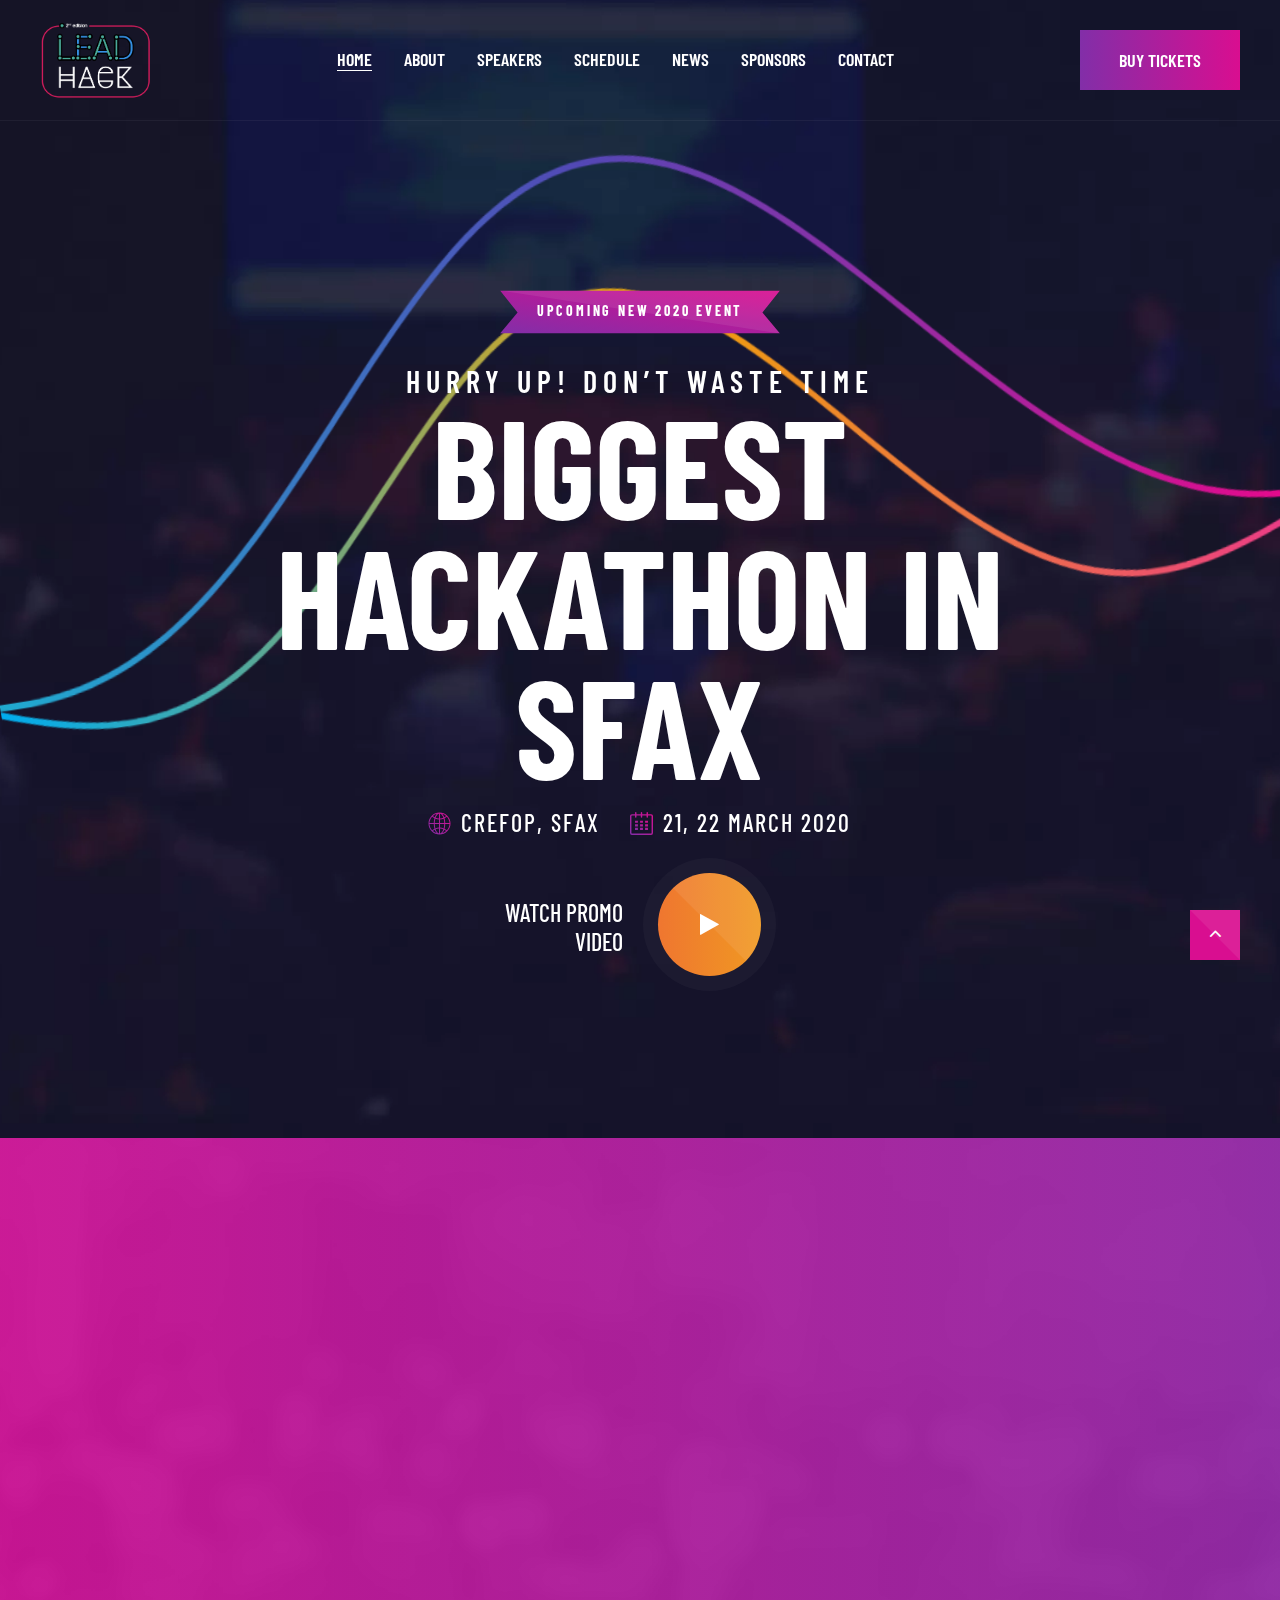
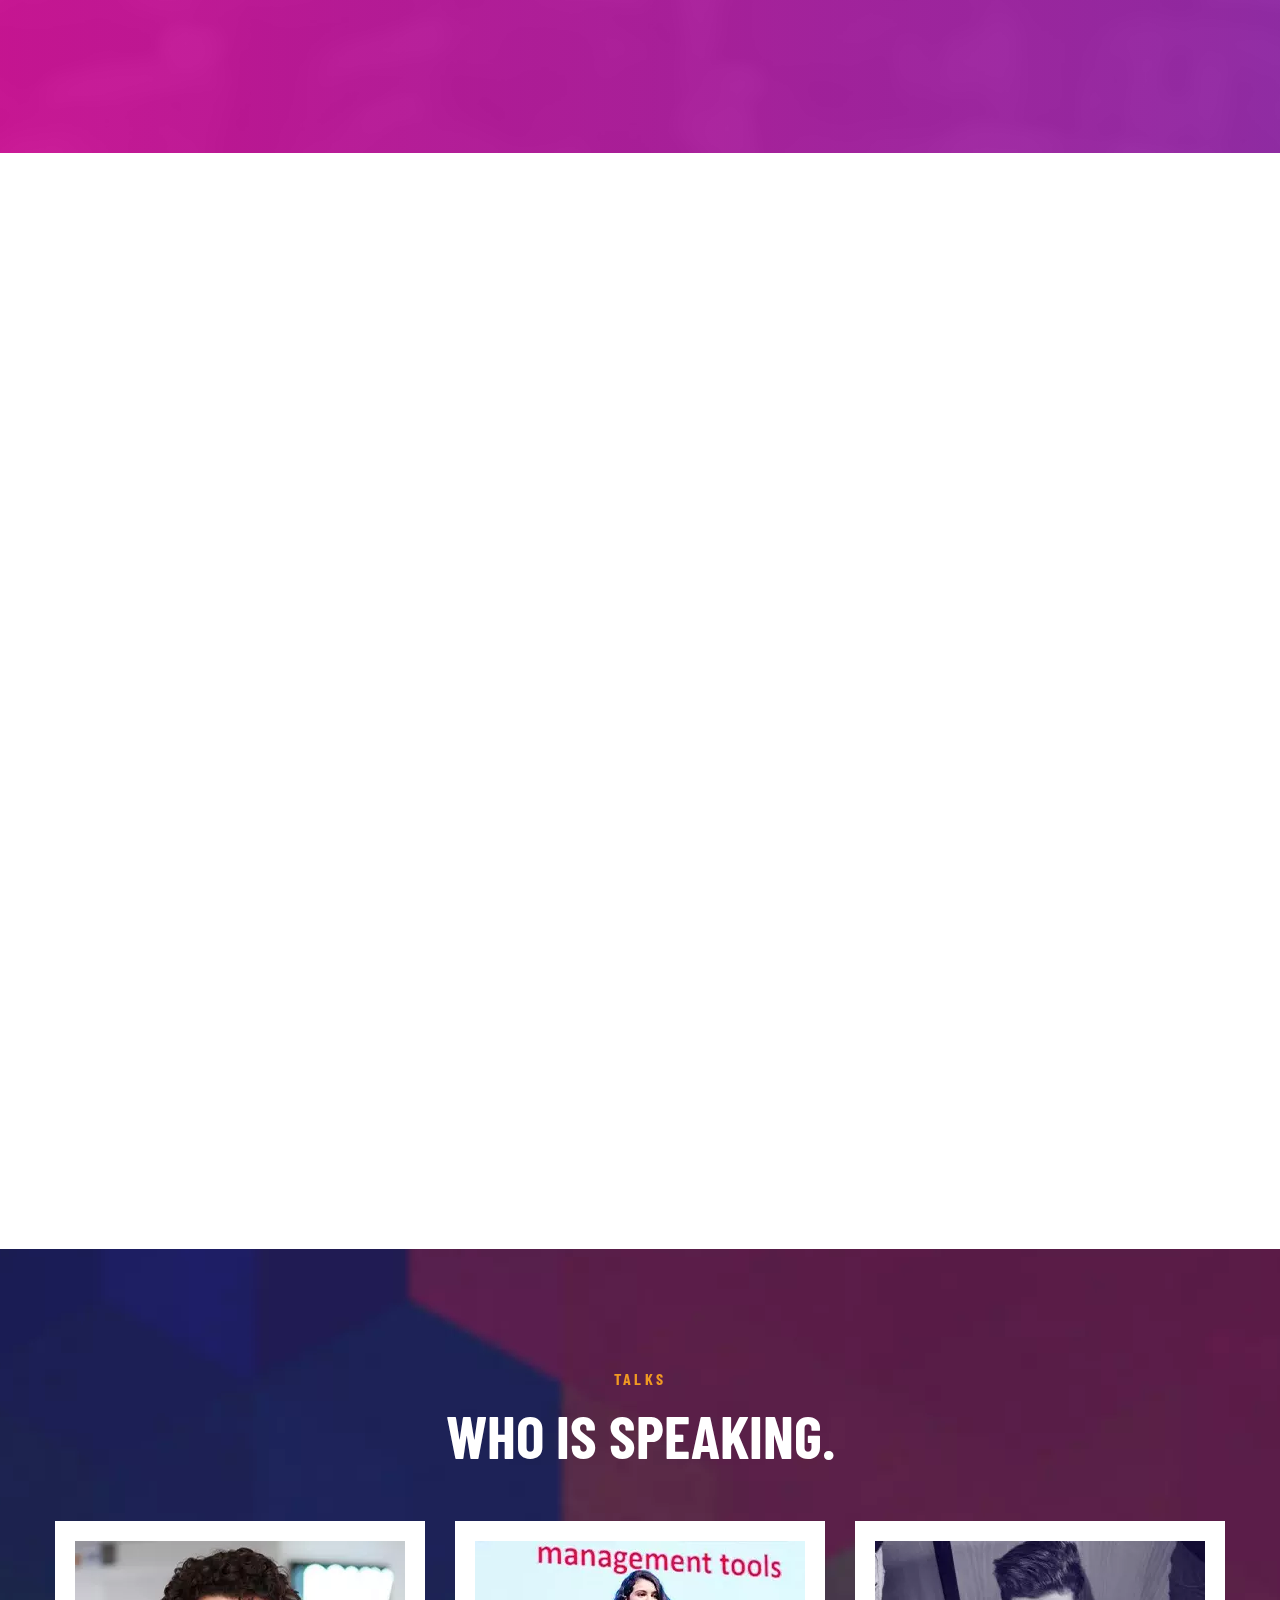
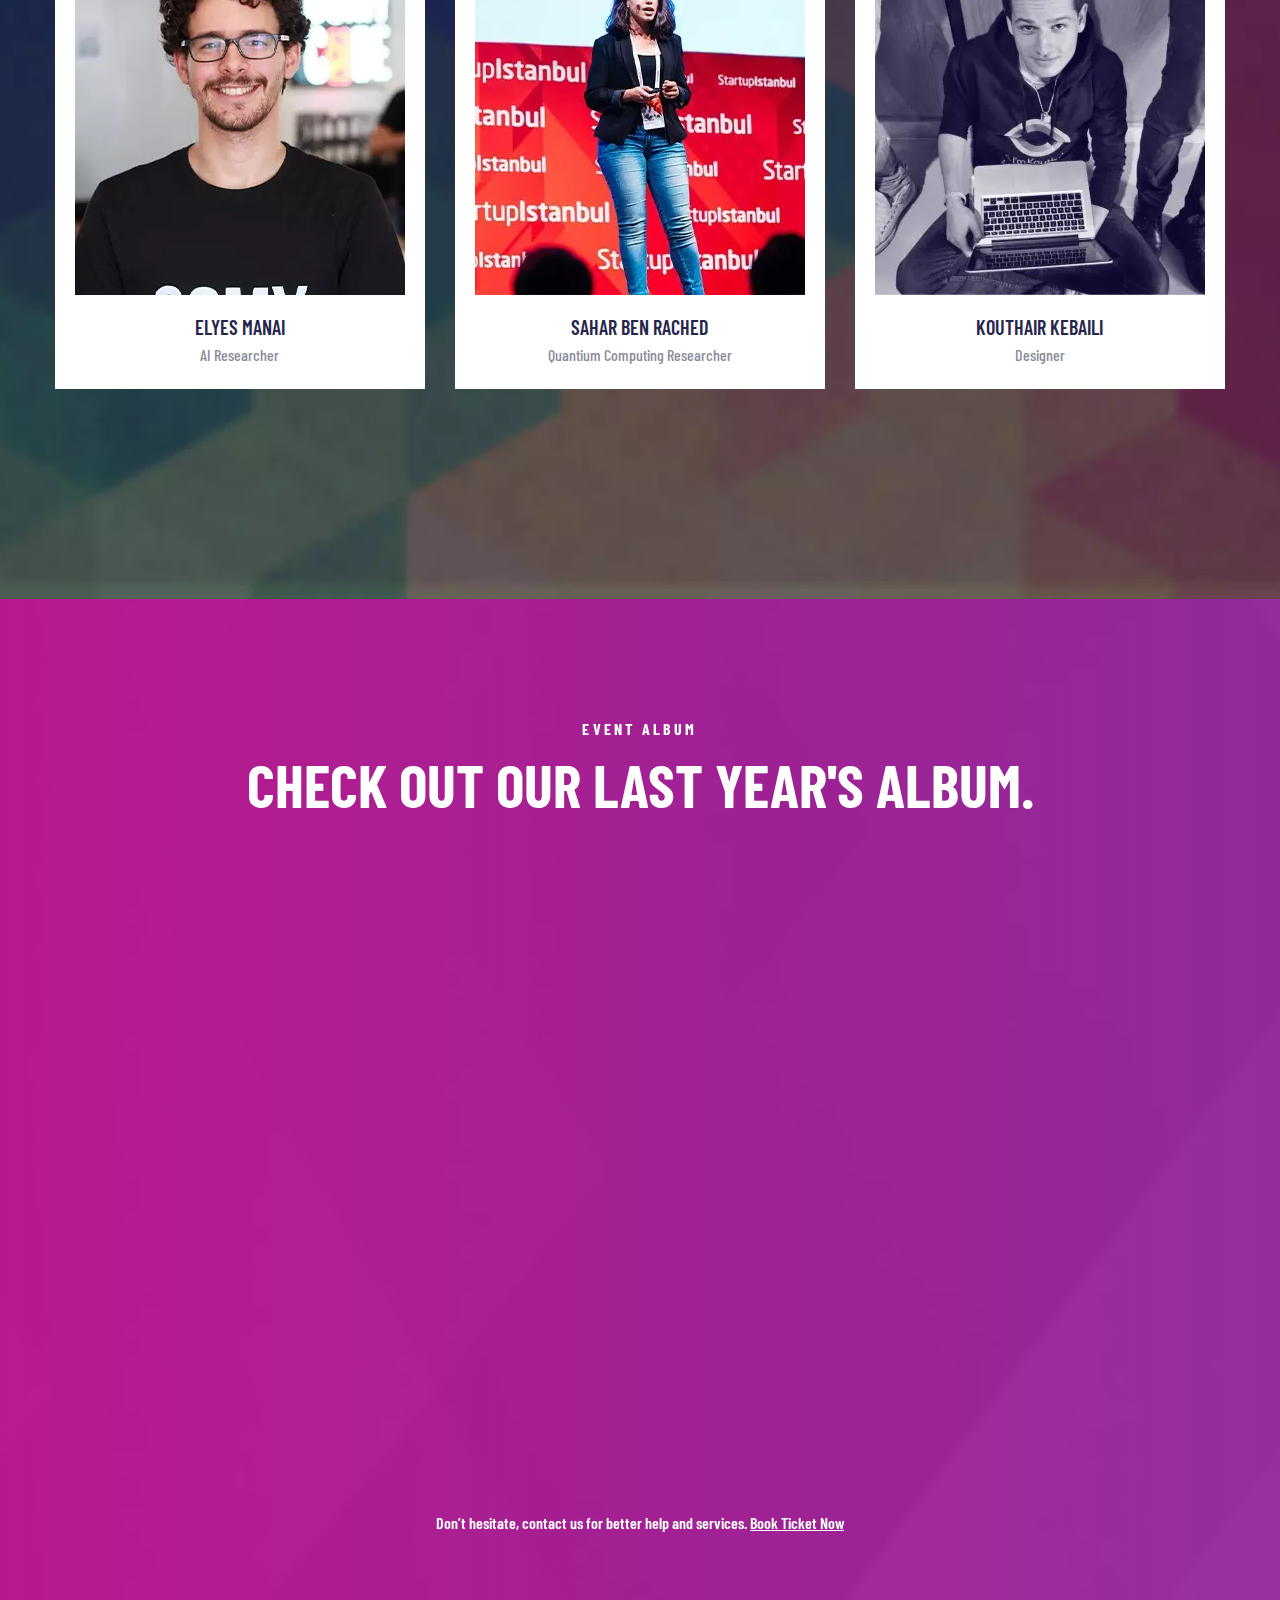
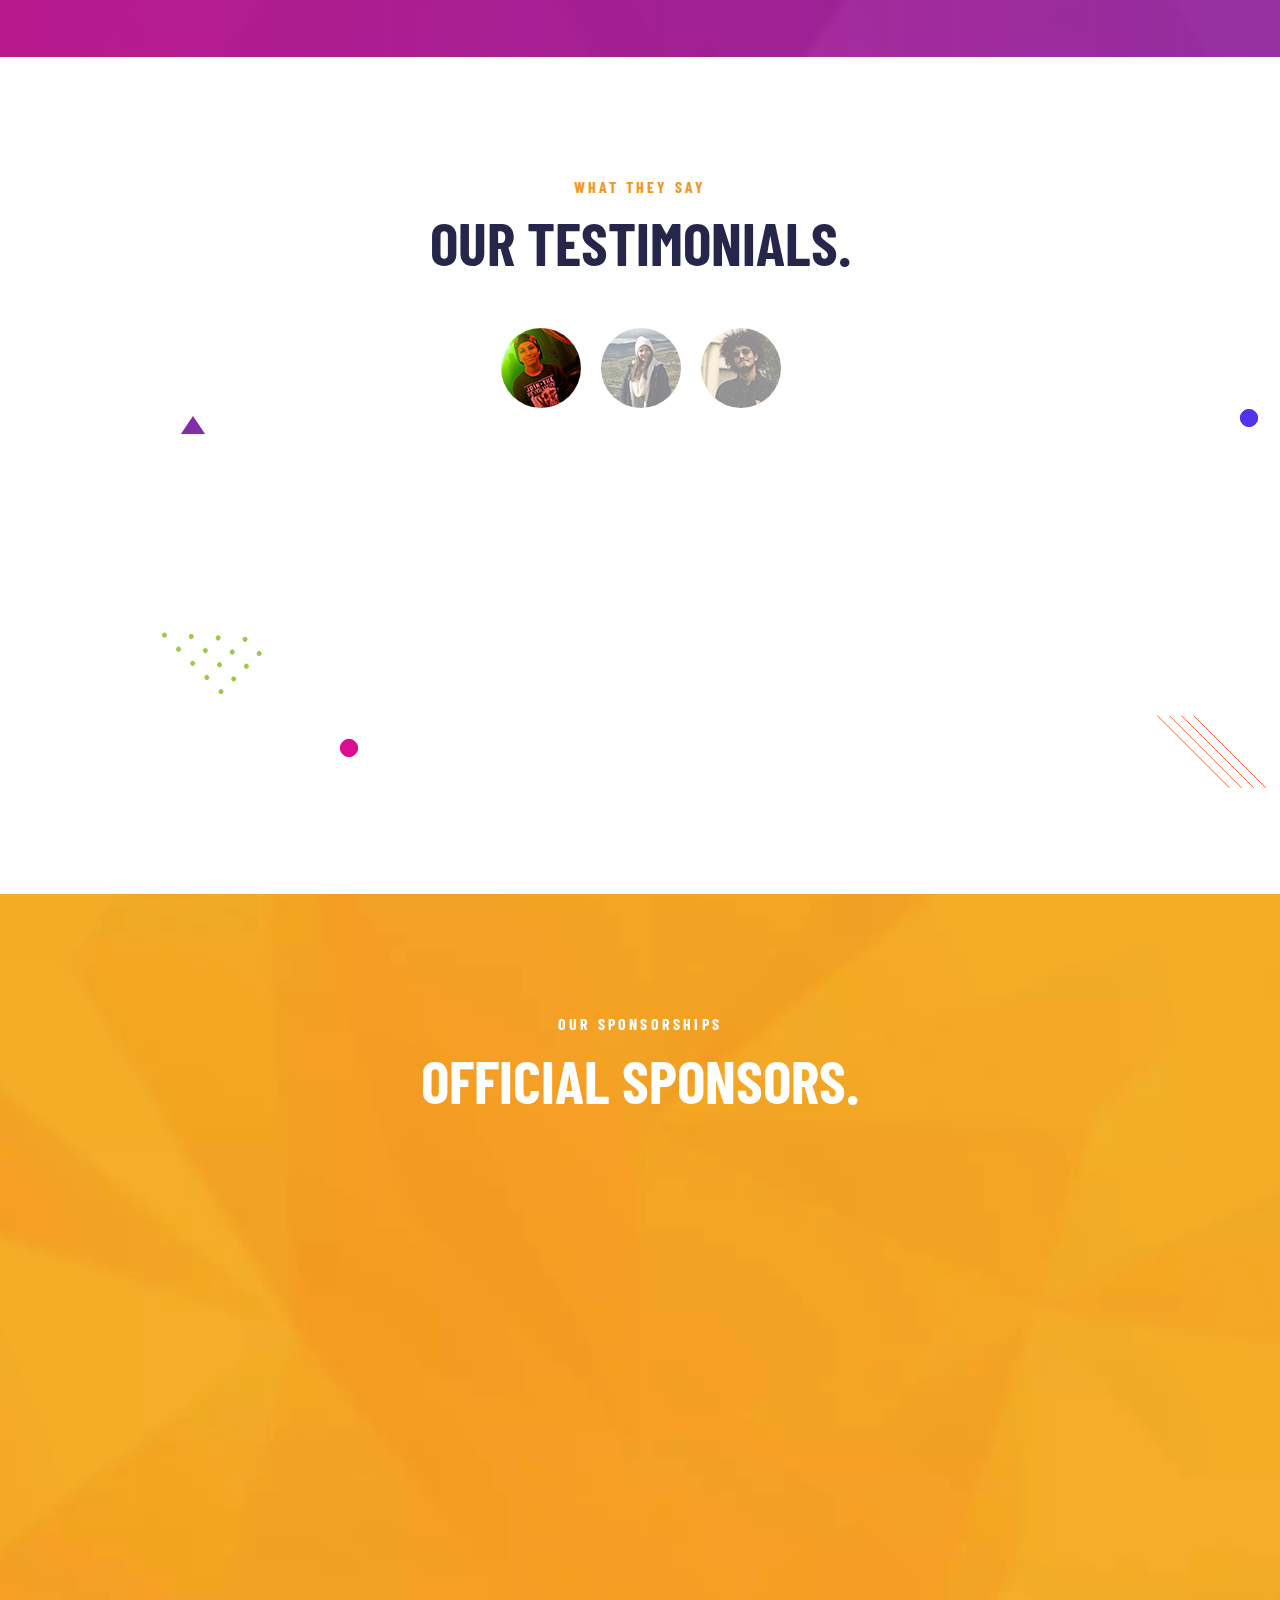
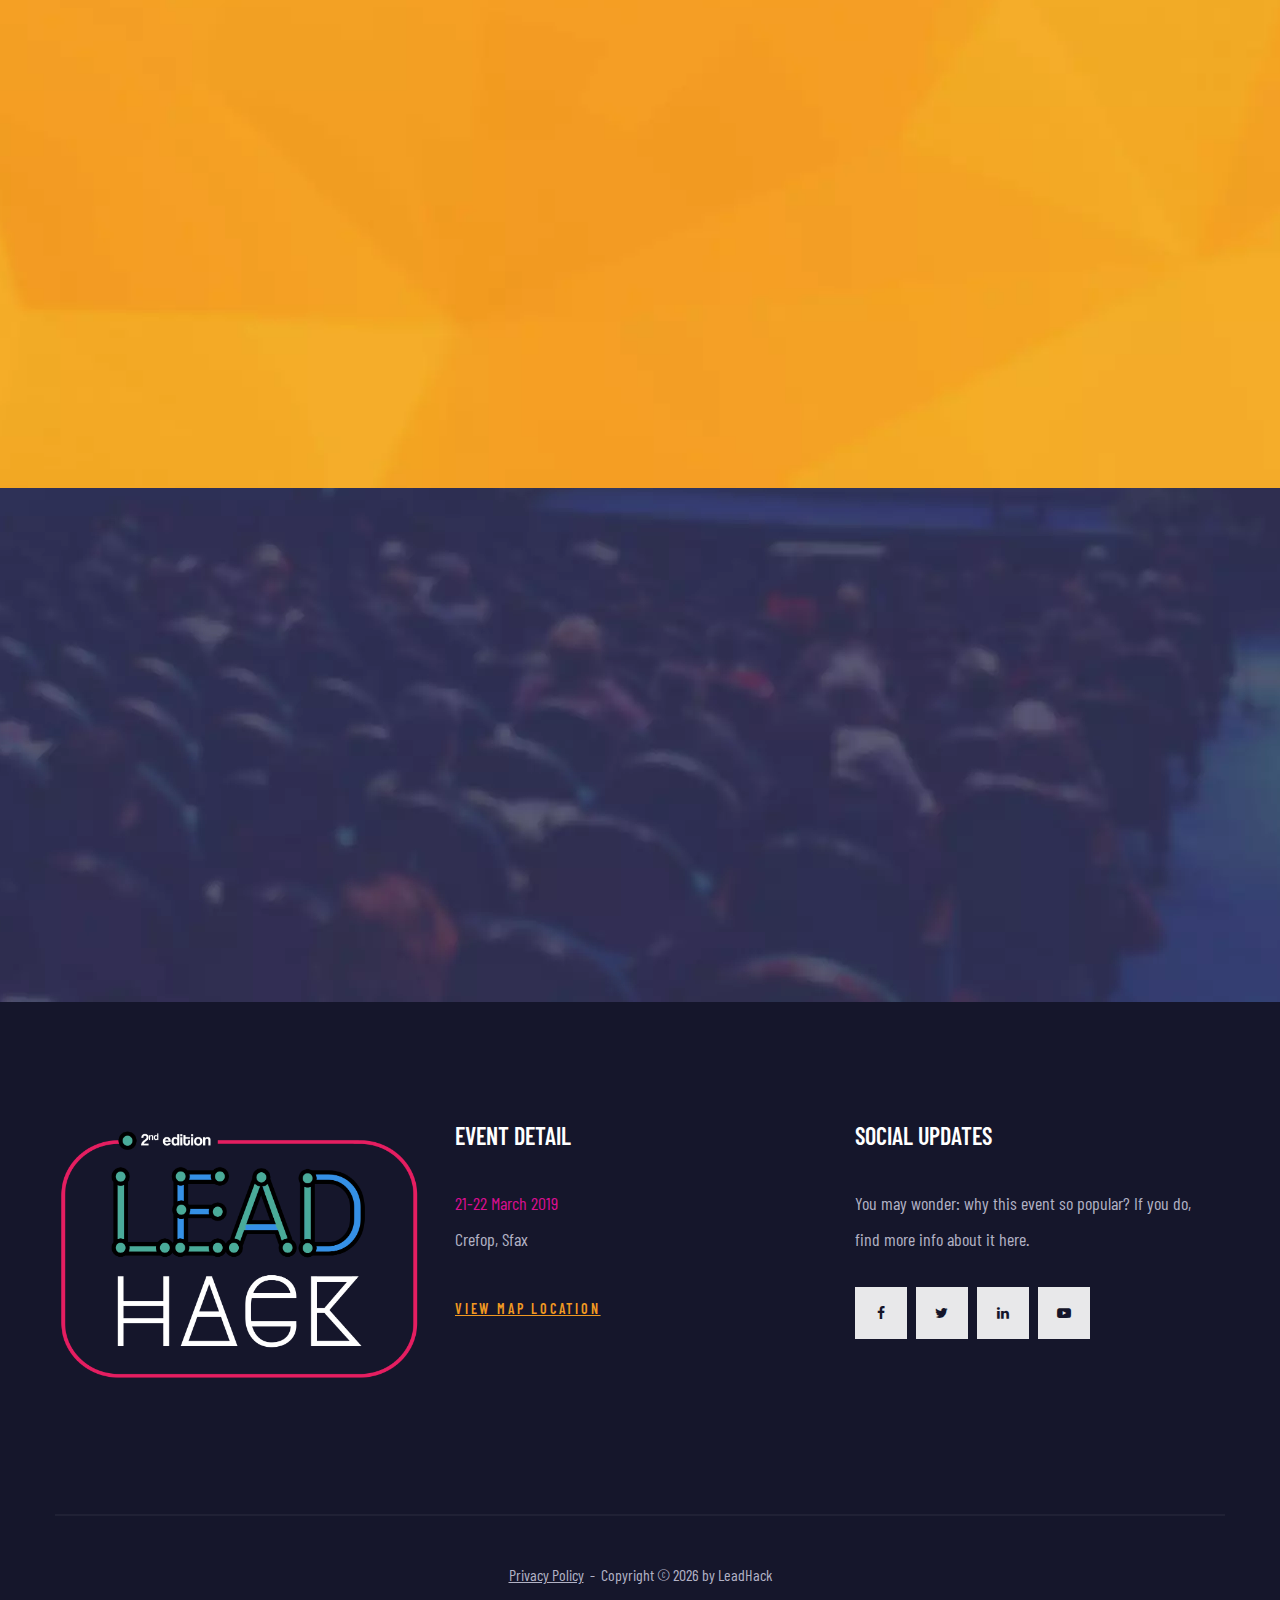
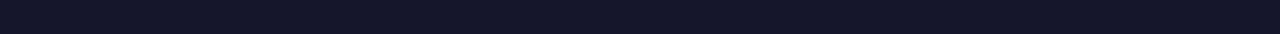
==== commit c3854df0: "Becomme a sponsor" ====
--- a/index.html
+++ b/index.html
@@ -63,21 +63,13 @@
                 <div class="rd-navbar-main-element">
                   <div class="rd-navbar-nav-wrap">
                     <ul class="rd-navbar-nav">
-                      <li class="rd-nav-item active"><a class="rd-nav-link" href="index.html">Home</a>
-                      </li>
-                      </li>
+                      <li class="rd-nav-item active"><a class="rd-nav-link" href="index.html">Home</a></li>
                       <li class="rd-nav-item"><a class="rd-nav-link" href="about.html">About</a></li>
-                      <li class="rd-nav-item"><a class="rd-nav-link" href="speakers.html">Speakers</a>
-                      </li>
-                      <li class="rd-nav-item"><a class="rd-nav-link" href="schedule.html">Schedule</a>
-                      </li>
-                      <li class="rd-nav-item"><a class="rd-nav-link" href="news-grid.html">News</a>
-                        
-                      </li>
-                      
-                      <li class="rd-nav-item"><a class="rd-nav-link" href="sponsors.html">Sponsors</a>
-                      <li class="rd-nav-item"><a class="rd-nav-link" href="contact.html">Contact</a>
-                      </li>
+                      <li class="rd-nav-item"><a class="rd-nav-link" href="speakers.html">Speakers</a></li>
+                      <li class="rd-nav-item"><a class="rd-nav-link" href="schedule.html">Schedule</a></li>
+                      <li class="rd-nav-item"><a class="rd-nav-link" href="news-grid.html">News</a></li>
+                      <li class="rd-nav-item"><a class="rd-nav-link" href="sponsors.html">Sponsors</a></li>
+                      <li class="rd-nav-item"><a class="rd-nav-link" href="contact.html">Contact</a></li>
                     </ul>
                   </div>
                 </div>
--- a/css/style.min.css
+++ b/css/style.min.css
@@ -1 +1 @@
-@charset "UTF-8";a:focus,button:focus{outline:0!important}@-webkit-keyframes blink-1{0%{visibility:hidden}25%{visibility:visible}50%{visibility:hidden}75%{visibility:hidden}100%{visibility:hidden}}@keyframes blink-1{0%{visibility:hidden}25%{visibility:visible}50%{visibility:hidden}75%{visibility:hidden}100%{visibility:hidden}}@-webkit-keyframes blink-2{0%{visibility:visible}25%{visibility:visible}50%{visibility:hidden}75%{visibility:hidden}100%{visibility:visible}}@keyframes blink-2{0%{visibility:visible}25%{visibility:visible}50%{visibility:hidden}75%{visibility:hidden}100%{visibility:visible}}.fill{display:none}.apply-btn.disabled>.fill{background-color:#3fba9d!important;border:1px solid #3fba9d!important;-webkit-box-sizing:unset;box-sizing:unset;display:block;height:100%;left:-1px;position:absolute;top:-1px;z-index:-1;-webkit-animation:fillprogress 40s;animation:fillprogress 40s;-webkit-transition:all .2s ease-out;-o-transition:all .2s ease-out;transition:all .2s ease-out}@-webkit-keyframes fillprogress{from{width:0}to{width:100%}}@keyframes fillprogress{from{width:0}to{width:100%}}.navbar-container{padding-top:8px;margin:-44px auto}.navbar-container .navbar{height:80px;background-color:#fff;-webkit-transition:all .2s ease-in;-o-transition:all .2s ease-in;transition:all .2s ease-in;border-radius:10px;-webkit-box-shadow:0 2px 10px 0 rgba(0,0,0,.1);box-shadow:0 2px 10px 0 rgba(0,0,0,.1)}.navbar-container .navbar .brand-title{font-size:18px;font-weight:700;color:#fff}.navbar-container .navbar .brand-title span{margin-left:16px}.navbar-container .navbar .brand-title:hover{text-decoration:none}.navbar-container .navbar .nav-item{margin:0 4px;padding:0 4px;border-radius:3px;text-transform:uppercase;-webkit-transition:background-color .2s ease-in;-o-transition:background-color .2s ease-in;transition:background-color .2s ease-in}.navbar-container .navbar .nav-item:hover{background-color:#e6d2e7}.navbar-container .navbar .nav-item .nav-link{font-weight:700;font-size:16px}.navbar-container .navbar .nav-item .nav-link.active,.navbar-container .navbar .nav-item .nav-link.focus{color:#8166cd}.navbar-container .navbar .nav-item .nav-link:hover{color:#312457}.navbar-container .navbar .navbar-toggler{border:none}.navbar-container .navbar .navbar-toggler:hover{background-color:#e6d2e7}@media (max-width:991px){.navbar-container .navbar .navbar-nav{padding:16px;border-radius:10px;background-color:#fff}.navbar-container .navbar .nav-link{padding:16px;font-size:24px}.navbar-container .navbar #navbarResponsive{position:absolute;width:100%;top:calc(100% - 16px);left:0}.navbar-container .navbar #navbarResponsive:after{content:"";position:absolute;top:0;left:0;width:100%;height:100%;z-index:-1;-webkit-box-shadow:0 2px 10px 0 rgba(0,0,0,.1);box-shadow:0 2px 10px 0 rgba(0,0,0,.1);border-radius:10px}}#about{background-color:#6bc8b0}#about .art .text{margin-left:8rem}#about .art .line{width:320px}#about .art .line-1 .text{margin-top:-40px;margin-bottom:40px;margin-right:12px;margin-left:178px}#about .art .line-2 .text{margin-top:-48px;margin-bottom:56px;margin-left:227px}#about .art .line-3 .text{margin-top:-48px;margin-right:-9px}#welcome{background-color:#fff9f0;color:#000}#welcome p{color:#000}#welcome .cards>[class*=col-]{display:-webkit-box;display:-ms-flexbox;display:flex}#welcome .card{border:none;background:0 0;padding:0}#welcome .card .content{padding:32px 0}#welcome .card .content .heading{font-size:24px;font-weight:700;color:#312457;margin-bottom:8px}#welcome .card .content .body{font-size:18px}#tracks{background-color:#8166cd}#tracks .track-list{background-color:#fff9f0;border-radius:10px}#tracks .track-list .track-item{display:-webkit-box;display:-ms-flexbox;display:flex;-webkit-box-pack:center;-ms-flex-pack:center;justify-content:center;-webkit-box-align:center;-ms-flex-align:center;align-items:center;background:0 0;border-radius:10px;-webkit-box-sizing:border-box;box-sizing:border-box;-webkit-box-orient:vertical;-webkit-box-direction:normal;-ms-flex-direction:column;flex-direction:column;padding:2rem;font-size:24px;-webkit-transition:-webkit-transform .2s ease-in;transition:-webkit-transform .2s ease-in;-o-transition:transform .2s ease-in;transition:transform .2s ease-in;transition:transform .2s ease-in,-webkit-transform .2s ease-in}#tracks .track-list .track-item:nth-child(even){background-color:#fff}#tracks .track-list .track-item:focus{border:none!important;-webkit-box-shadow:none;box-shadow:none;background-color:#e6d2e7}#tracks .track-list .track-item .subtitle,#tracks .track-list .track-item .title{font-weight:700;text-align:center}#tracks .track-list .track-item .title{color:#312457}#tracks .track-list .track-item .subtitle{color:#8166cd;font-size:16px}#tracks .track-list .track-item .subtitle::after{content:url(../img/icon-right-arrow.svg);padding:0 8px;position:relative;top:1px}@media (min-width:992px){#tracks .track-list .track-item .subtitle{opacity:0;-webkit-transition:opacity .1s ease-in;-o-transition:opacity .1s ease-in;transition:opacity .1s ease-in}#tracks .track-list .track-item .subtitle::after{display:none}}#tracks .track-list .track-item:hover{border:2px solid #fff;background-color:#6bc8b0;-webkit-transform:scale(1.05);-ms-transform:scale(1.05);transform:scale(1.05);z-index:10}#tracks .track-list .track-item:hover .subtitle{opacity:1}#tracks .track-list .track-item:hover .subtitle::after{display:inline;opacity:1;-webkit-animation:slide-in .1s ease-in;animation:slide-in .1s ease-in}#trackModal .modal-content{border:none;border-radius:10px}#trackModal .modal-content .close{position:absolute;width:48px;height:48px;top:-24px;right:-24px;background:#fff;border-radius:50%;font-size:3rem;font-weight:400;opacity:1;color:#8166cd;-webkit-box-shadow:0 2px 10px 0 rgba(0,0,0,.1);box-shadow:0 2px 10px 0 rgba(0,0,0,.1);-webkit-transition:.1s ease-in background-color;-o-transition:.1s ease-in background-color;transition:.1s ease-in background-color}@media (max-width:768px){#trackModal .modal-content .close{background-color:#6bc8b0}}@media (max-width:576px){#trackModal .modal-content .close{top:0;right:0;-webkit-box-shadow:none;box-shadow:none}}#trackModal .modal-content .close:hover{background-color:#6bc8b0}#trackModal .modal-content .close span{position:relative;top:-5px}#trackModal .modal-content .modal-text{padding:48px;-webkit-box-flex:3;-ms-flex:3;flex:3}#trackModal .modal-content .modal-header{border:none;padding:0}#trackModal .modal-content .modal-header .modal-title{font-size:40px;font-weight:700;color:#ed4331}#trackModal .modal-content .modal-body{padding:16px 0;font-size:21px}@media (min-width:991px){#trackModal .modal-content .modal-body{min-height:320px}}#trackModal .modal-content .modal-footer{border:none;-webkit-box-pack:start;-ms-flex-pack:start;justify-content:flex-start;padding:32px 0 0 0}#trackModal .modal-content .modal-footer #nextTrack{border:none;background:0 0;color:#8166cd;font-weight:700}#trackModal .modal-content .modal-footer #nextTrack:hover{background-color:#e6d2e7}#trackModal .modal-content .modal-footer #nextTrack::after{content:url(../img/icon-right-arrow.svg);padding:0 8px}#trackModal .modal-content .track-img{-webkit-box-flex:2;-ms-flex:2;flex:2;border-radius:0 10px 10px 0;background-color:#ffd33d!important;background-size:160px 124px!important;-webkit-animation:bg-slide 6s linear infinite;animation:bg-slide 6s linear infinite}@-webkit-keyframes bg-slide{from{background-position:0 0}to{background-position:160px -124px}}@keyframes bg-slide{from{background-position:0 0}to{background-position:160px -124px}}@-webkit-keyframes slide-in{from{opacity:0;left:-16px}to{opacity:1;left:0}}@keyframes slide-in{from{opacity:0;left:-16px}to{opacity:1;left:0}}#schedule{background-color:#fff9f0}#schedule a{color:inherit}#schedule .speaker-type{font-weight:700;font-size:16px;text-transform:uppercase;color:#ffd33d}#schedule .speaker-profile{font-size:16px;color:#312457;font-weight:700}#schedule .nav-tabs{display:-webkit-box;display:-ms-flexbox;display:flex;-webkit-box-pack:center;-ms-flex-pack:center;justify-content:center;-ms-flex-wrap:nowrap;flex-wrap:nowrap;border:none}#schedule .nav-tabs .nav-item{width:100%;padding:24px;text-align:center;font-size:24px;font-weight:700;border:none;border-radius:10px 10px 0 0}#schedule .nav-tabs .nav-item#schedule-day-1{color:#8166cd}#schedule .nav-tabs .nav-item#schedule-day-2{color:#ff858a}#schedule .nav-tabs .nav-item#schedule-day-3{color:#ffd33d}#schedule .nav-tabs .nav-item:hover{background-color:#e6d2e7}#schedule .nav-tabs .nav-item.active{color:#fff!important}#schedule .nav-tabs .nav-item.active#schedule-day-1{background-color:#8166cd}#schedule .nav-tabs .nav-item.active#schedule-day-2{background-color:#ff858a}#schedule .nav-tabs .nav-item.active#schedule-day-3{background-color:#ffd33d}@media (max-width:575px){#schedule .nav-tabs{-ms-flex-wrap:wrap;flex-wrap:wrap;margin-bottom:8px}#schedule .nav-tabs .nav-item{border-radius:10px}}#schedule #scheduleTable .table{display:block}#schedule #scheduleTable .table td,#schedule #scheduleTable .table th{border:none}#schedule #scheduleTable .table td{font-size:18px;padding:20px;background-color:#fff}#schedule #scheduleTable .table td:first-child{font-weight:700;white-space:nowrap}#schedule #scheduleTable .table td:last-child{width:100%;max-width:720px}#schedule #scheduleTable .table tr{-webkit-box-sizing:border-box;box-sizing:border-box}#schedule #scheduleTable .table-1{border:2px solid #8166cd}#schedule #scheduleTable .table-1 tr{border-bottom:1px solid #8166cd}#schedule #scheduleTable .table-1 td:first-child{color:#8166cd;align-content:center}#schedule #scheduleTable .table-2{border:2px solid #ff858a}#schedule #scheduleTable .table-2 tr{border-bottom:1px solid #ff858a}#schedule #scheduleTable .table-2 td:first-child{color:#ff858a}#schedule #scheduleTable .table-3{border:2px solid #ffd33d}#schedule #scheduleTable .table-3 tr{border-bottom:1px solid #ffd33d}#schedule #scheduleTable .table-3 td:first-child{color:#ffd33d}#sponsors{color:#312457}#sponsors a{color:#312457;font-weight:700}#sponsors .logos{display:-webkit-box;display:-ms-flexbox;display:flex;-webkit-box-orient:vertical;-webkit-box-direction:normal;-ms-flex-direction:column;flex-direction:column;-webkit-box-align:center;-ms-flex-align:center;align-items:center}#sponsors .logos a{display:block}#sponsors .logos a:hover{text-decoration:none}#sponsors .logos img{margin-top:-30px;margin-right:17px;margin-left:-21px;margin-bottom:-106px}@media (max-width:767px){#sponsors .logos img{margin:16px 0}}#sponsors .logos .digital-ocean{width:280px}@media (max-width:575px){#sponsors .logos .digital-ocean{width:220px}}#faq{background-color:#fff9f0}#faq a{color:#8166cd;font-weight:700}#faq .contact-links{font-size:16px}#faq .contact-links a{margin:0 1rem}#faq .contact-links a img{margin:-4px 4px 0 0}#faq .contact-links a:hover{text-decoration:none;color:#312457}#faq #accordion .card{border:2px solid #ffd33d;border-radius:5px;-webkit-transition:border .2s linear;-o-transition:border .2s linear;transition:border .2s linear}#faq #accordion .card.active{border:2px solid #8166cd}#faq #accordion .card .card-header{text-align:left;color:#e15841;font-weight:700;font-size:18px;display:-webkit-box;display:-ms-flexbox;display:flex;-webkit-box-align:center;-ms-flex-align:center;align-items:center;border:none;background:0 0;white-space:normal}#faq #accordion .card .card-header::before{content:url(../img/icon-minus.svg);padding-top:7px;margin-right:1rem;-webkit-transition:all .4s ease-out;-o-transition:all .4s ease-out;transition:all .4s ease-out}#faq #accordion .card .card-header.collapsed::before{content:url(../img/icon-plus.svg)}#faq #accordion .card.transition .card-header::before{-webkit-animation:rotate .8s ease-out;animation:rotate .8s ease-out}#faq #accordion .card.transition.active .card-header::before{-webkit-animation:rotate .4s ease-out;animation:rotate .4s ease-out}#faq #accordion .card .card-body{color:#836643;font-size:16px}@-webkit-keyframes rotate{from{-webkit-transform:rotate(0);transform:rotate(0)}to{-webkit-transform:rotate(180deg);transform:rotate(180deg)}}@keyframes rotate{from{-webkit-transform:rotate(0);transform:rotate(0)}to{-webkit-transform:rotate(180deg);transform:rotate(180deg)}}#social .social-links{background-color:#8166cd;border-radius:10px;overflow:hidden}#social .social-links .row{margin:0}#social .social-links .social-link{-webkit-transition:background-color .1s ease-in;-o-transition:background-color .1s ease-in;transition:background-color .1s ease-in;display:-webkit-box;display:-ms-flexbox;display:flex;-webkit-box-pack:center;-ms-flex-pack:center;justify-content:center;-webkit-box-align:center;-ms-flex-align:center;align-items:center;padding:48px 0}#social .social-links .social-link:nth-child(odd){background-color:#9f8cdb}#social .social-links .social-link:hover{cursor:pointer}#social .social-links .social-link:hover.twitter{background-color:#1da1f2}#social .social-links .social-link:hover.facebook{background-color:#4267b2}#social .social-links .social-link:hover.instagram{background:#d6249f}#social .social-links .social-link:hover.linkedin{background-color:#0077b5}#social .social-links .social-link:hover.telegram{background-color:#32afed}#social .social-links .social-link:hover.medium{background-color:#000}#social .social-links .social-link .social-icon{display:block;width:32px;height:32px}#social .social-icon.facebook{background-image:url(../img/icon-facebook.svg)}#social .social-icon.instagram{background-image:url(../img/icon-instagram.svg)}#social .social-icon.linkedin{background-image:url(../img/icon-linkedin.svg)}#social .social-icon.twitter{background-image:url(../img/icon-twitter.svg)}#social .social-icon.telegram{background-image:url(../img/icon-telegram.svg)}#social .social-icon.medium{background-image:url(../img/icon-medium.svg)}#footer{background-color:#fff9f0;padding-bottom:0}#footer .footer-image{margin-top:32px;overflow:hidden}#footer .footer-animated-image{min-width:1600px;width:100%;margin-left:50%;-webkit-transform:translateX(-50%);-ms-transform:translateX(-50%);transform:translateX(-50%)}#footer #footerImage{position:relative}#footer #footerImage .background{width:100%}#footer #footerImage .art-item{position:absolute;height:auto}#footer #footerImage .art-item.circle{width:4.5%}#footer #footerImage .art-item.circle.big{width:5.5%}#footer #footerImage .art-item.circle.c1{top:52%;left:43%}#footer #footerImage .art-item.circle.c2{top:56%;left:84%}#footer #footerImage .art-item.box{width:6.5%}#footer #footerImage .art-item.box.b1{top:46%;left:2%}#footer #footerImage .art-item.box.b2{top:77%;left:55%}#footer #footerImage .art-item.vehicle{width:11%}#footer #footerImage .art-item.vehicle.v1{top:36%;left:17%}#footer .footer-container{background-color:#8166cd}#footer .footer-container .footer-bar{font-size:16px;color:#fff}#footer .footer-container .footer-bar div{padding:16px 0}#footer .footer-container .footer-bar a{color:#fff;opacity:.8;-webkit-transition:opacity .1s ease-in;-o-transition:opacity .1s ease-in;transition:opacity .1s ease-in}#footer .footer-container .footer-bar a:hover{text-decoration:none;opacity:1}button::-moz-focus-inner{border:0}:focus{outline:0}blockquote{padding:0;margin:0}button,input,select,textarea{outline:0}label{margin-bottom:0}p{margin:0}ol,ul{list-style:none;padding:0;margin:0}ol li,ul li{display:block}dl{margin:0}dd,dt{line-height:inherit}dt{font-weight:inherit}dd{margin-bottom:0}cite{font-style:normal}form{margin-bottom:0}address{margin-top:0;margin-bottom:0}figure{margin-bottom:0}html p a:hover{text-decoration:none}.bg-gray-700,.bg-gray-700 [class^=heading-],.bg-gray-700 h1,.bg-gray-700 h2,.bg-gray-700 h3,.bg-gray-700 h4,.bg-gray-700 h5,.bg-gray-700 h6,.bg-gray-900,.bg-gray-900 [class^=heading-],.bg-gray-900 h1,.bg-gray-900 h2,.bg-gray-900 h3,.bg-gray-900 h4,.bg-gray-900 h5,.bg-gray-900 h6,.bg-primary,.bg-primary [class^=heading-],.bg-primary h1,.bg-primary h2,.bg-primary h3,.bg-primary h4,.bg-primary h5,.bg-primary h6,.context-dark,.context-dark [class^=heading-],.context-dark h1,.context-dark h2,.context-dark h3,.context-dark h4,.context-dark h5,.context-dark h6{color:#fff}.page{position:relative;overflow:hidden;min-height:100vh}.page.fadeIn{animation-timing-function:ease-out}.page.fadeOut{animation-timing-function:ease-in}[data-x-mode] .page{opacity:1}html.boxed body{background:#f4f2ee url(../images/bg-pattern-boxed.png) repeat fixed}@media (min-width:1630px){html.boxed .page{max-width:1600px;margin-left:auto;margin-right:auto;box-shadow:0 0 23px 0 rgba(1,1,1,.1)}html.boxed .rd-navbar-static{max-width:1600px;margin-left:auto;margin-right:auto}html.boxed .rd-navbar-static.rd-navbar--is-stuck{max-width:1600px;width:100%;left:calc(50% - 1600px);right:calc(50% - 1600px)}}p+.heading-2,p+h2{margin-top:15px}h3+h5{margin-top:10px}h3+figure{margin-top:20px}h3+img{margin-top:42px}*+.row{margin-top:30px}*+.big{margin-top:20px}*+.text-block{margin-top:30px}@media (min-width:1200px){*+.row{margin-top:50px}}.row+.heading-3,.row+h3{margin-top:80px}.container+.container{margin-top:35px}.row+.row{margin-top:35px}@media (min-width:1200px){*+.rd-form{margin-top:30px}.container+.container{margin-top:60px}.row+.row{margin-top:60px}}@media (min-width:992px){.inset-lg-right-30{padding-right:30px}}.text-italic{font-style:italic}.text-normal{font-style:normal}.text-underline{text-decoration:underline}.text-strike{text-decoration:line-through}.font-weight-thin{font-weight:100}.font-weight-light{font-weight:300}.font-weight-regular{font-weight:400}.font-weight-medium{font-weight:500}.font-weight-sbold{font-weight:600}.font-weight-bold{font-weight:700}.font-weight-ubold{font-weight:900}.font-secondary{font-family:"Barlow Condensed",-apple-system,BlinkMacSystemFont,"Segoe UI",Roboto,"Helvetica Neue",Arial,sans-serif}.text-spacing-0{letter-spacing:0}.text-spacing-100{letter-spacing:.1em}.text-spacing-200{letter-spacing:.2em}.text-primary{color:#d90e90}.context-dark .text-secondary,.text-secondary{color:#f09922}.line-height-reset{line-height:0}.line-height-auto{line-height:1.2}.row-0{margin-bottom:0}.row-0:empty{margin-bottom:0}.row-0>*{margin-bottom:0}.row-10{margin-bottom:-10px}.row-10:empty{margin-bottom:0}.row-10>*{margin-bottom:10px}.row-15{margin-bottom:-15px}.row-15:empty{margin-bottom:0}.row-15>*{margin-bottom:15px}.row-20{margin-bottom:-20px}.row-20:empty{margin-bottom:0}.row-20>*{margin-bottom:20px}.row-30{margin-bottom:-30px}.row-30:empty{margin-bottom:0}.row-30>*{margin-bottom:30px}.row-50{margin-bottom:-50px}.row-50:empty{margin-bottom:0}.row-50>*{margin-bottom:50px}@media (min-width:992px){.row-lg-30{margin-bottom:-30px}.row-lg-30:empty{margin-bottom:0}.row-lg-30>*{margin-bottom:30px}.row-lg-50{margin-bottom:-50px}.row-lg-50:empty{margin-bottom:0}.row-lg-50>*{margin-bottom:50px}}.section-xs{padding:25px 0}.section-lg,.section-md,.section-sm,.section-xl{padding:50px 0}.section-collapse+.section-collapse{padding-top:0}.section-collapse:last-child{padding-bottom:0}html [class*=section-].section-bottom-0{padding-bottom:0}@media (max-width:991.98px){section.section-lg:first-of-type,section.section-md:first-of-type,section.section-sm:first-of-type,section.section-xl:first-of-type,section.section-xxl:first-of-type{padding-top:40px}}@media (min-width:768px){.section-sm{padding:60px 0}.section-md{padding:70px 0}.section-lg{padding:85px 0}}@media (min-width:992px){.section-md{padding:90px}.section-lg{padding:100px 0}}@media (min-width:1200px){.section-md{padding:110px 0}.section-lg{padding:120px 0}}.section-single{display:flex;text-align:center}.section-single p{margin-left:auto;margin-right:auto}.section-single *+.rights{margin-top:35px}@media (min-width:992px){.section-single *+.rights{margin-top:60px}}.section-single .rd-mailform-wrap{max-width:670px;margin-left:auto;margin-right:auto;text-align:center}.section-single *+.rd-mailform-wrap{margin-top:20px}.section-single-header{padding:calc(1em + 3vh) 0 calc(1em + 2vh)}.section-single-main{padding:calc(1em + 4vh) 0}.section-single-footer{padding:calc(1em + 2vh) 0 calc(1em + 3vh)}.section-single-inner{display:flex;flex-direction:column;align-items:center;justify-content:space-between;width:100%;min-height:100vh}.section-single-inner>*{width:100%}.grid-demo{letter-spacing:0;text-align:center}.grid-demo p{white-space:nowrap;overflow:hidden;text-overflow:ellipsis}.grid-demo *+p{margin-top:5px}.grid-demo *+.row{margin-top:20px}.grid-demo .row+.row{margin-top:0}@media (min-width:1200px){.grid-demo{text-align:left}.grid-demo p{white-space:normal;overflow:visible;text-overflow:unset}.grid-demo *+p{margin-top:25px}}.grid-demo-bordered .row{border:0 solid #f8f7f4;border-top-width:2px}.grid-demo-bordered .row:last-child{border-bottom-width:1px}.grid-demo-bordered [class*=col]{padding:5px 15px}.grid-demo-bordered [class*=col]:before{content:'';position:absolute;top:0;bottom:0;left:-1px;border-left:2px solid #f8f7f4}@media (min-width:768px){.grid-demo-bordered [class*=col]{padding:30px}}@media (min-width:1200px){.grid-demo-bordered [class*=col]{padding:50px 50px 45px}}.grid-demo-underlined .row{border-bottom:2px solid #f8f7f4}.grid-demo-underlined [class*=col]{padding:5px 15px}@media (min-width:768px){.grid-demo-underlined [class*=col]{padding-top:25px;padding-bottom:25px}}@media (min-width:1200px){.grid-demo-underlined [class*=col]{padding-top:45px;padding-bottom:45px}}.container-wide{max-width:1600px}.row-narrow{margin-left:-10px;margin-right:-10px}.row-narrow>[class*=col]{padding-left:10px;padding-right:10px}.row-narrow-xs{margin-left:-5px;margin-right:-5px}.row-narrow-xs>[class*=col]{padding-left:5px;padding-right:5px}.row-ten .col-1{flex:0 0 10%;max-width:10%}.row-ten .col-2{flex:0 0 20%;max-width:20%}.row-ten .col-3{flex:0 0 30%;max-width:30%}.row-ten .col-4{flex:0 0 40%;max-width:40%}.row-ten .col-5{flex:0 0 50%;max-width:50%}.row-ten .col-6{flex:0 0 60%;max-width:60%}.row-ten .col-7{flex:0 0 70%;max-width:70%}.row-ten .col-8{flex:0 0 80%;max-width:80%}.row-ten .col-9{flex:0 0 90%;max-width:90%}.row-ten .col-10{flex:0 0 100%;max-width:100%}@media (min-width:480px){.row-ten .col-xs-1{flex:0 0 10%;max-width:10%}.row-ten .col-xs-2{flex:0 0 20%;max-width:20%}.row-ten .col-xs-3{flex:0 0 30%;max-width:30%}.row-ten .col-xs-4{flex:0 0 40%;max-width:40%}.row-ten .col-xs-5{flex:0 0 50%;max-width:50%}.row-ten .col-xs-6{flex:0 0 60%;max-width:60%}.row-ten .col-xs-7{flex:0 0 70%;max-width:70%}.row-ten .col-xs-8{flex:0 0 80%;max-width:80%}.row-ten .col-xs-9{flex:0 0 90%;max-width:90%}.row-ten .col-xs-10{flex:0 0 100%;max-width:100%}}@media (min-width:576px){.row-ten .col-sm-1{flex:0 0 10%;max-width:10%}.row-ten .col-sm-2{flex:0 0 20%;max-width:20%}.row-ten .col-sm-3{flex:0 0 30%;max-width:30%}.row-ten .col-sm-4{flex:0 0 40%;max-width:40%}.row-ten .col-sm-5{flex:0 0 50%;max-width:50%}.row-ten .col-sm-6{flex:0 0 60%;max-width:60%}.row-ten .col-sm-7{flex:0 0 70%;max-width:70%}.row-ten .col-sm-8{flex:0 0 80%;max-width:80%}.row-ten .col-sm-9{flex:0 0 90%;max-width:90%}.row-ten .col-sm-10{flex:0 0 100%;max-width:100%}}@media (min-width:768px){.row-ten .col-md-1{flex:0 0 10%;max-width:10%}.row-ten .col-md-2{flex:0 0 20%;max-width:20%}.row-ten .col-md-3{flex:0 0 30%;max-width:30%}.row-ten .col-md-4{flex:0 0 40%;max-width:40%}.row-ten .col-md-5{flex:0 0 50%;max-width:50%}.row-ten .col-md-6{flex:0 0 60%;max-width:60%}.row-ten .col-md-7{flex:0 0 70%;max-width:70%}.row-ten .col-md-8{flex:0 0 80%;max-width:80%}.row-ten .col-md-9{flex:0 0 90%;max-width:90%}.row-ten .col-md-10{flex:0 0 100%;max-width:100%}}@media (min-width:992px){.row-ten .col-lg-1{flex:0 0 10%;max-width:10%}.row-ten .col-lg-2{flex:0 0 20%;max-width:20%}.row-ten .col-lg-3{flex:0 0 30%;max-width:30%}.row-ten .col-lg-4{flex:0 0 40%;max-width:40%}.row-ten .col-lg-5{flex:0 0 50%;max-width:50%}.row-ten .col-lg-6{flex:0 0 60%;max-width:60%}.row-ten .col-lg-7{flex:0 0 70%;max-width:70%}.row-ten .col-lg-8{flex:0 0 80%;max-width:80%}.row-ten .col-lg-9{flex:0 0 90%;max-width:90%}.row-ten .col-lg-10{flex:0 0 100%;max-width:100%}}@media (min-width:1200px){.row-ten .col-xl-1{flex:0 0 10%;max-width:10%}.row-ten .col-xl-2{flex:0 0 20%;max-width:20%}.row-ten .col-xl-3{flex:0 0 30%;max-width:30%}.row-ten .col-xl-4{flex:0 0 40%;max-width:40%}.row-ten .col-xl-5{flex:0 0 50%;max-width:50%}.row-ten .col-xl-6{flex:0 0 60%;max-width:60%}.row-ten .col-xl-7{flex:0 0 70%;max-width:70%}.row-ten .col-xl-8{flex:0 0 80%;max-width:80%}.row-ten .col-xl-9{flex:0 0 90%;max-width:90%}.row-ten .col-xl-10{flex:0 0 100%;max-width:100%}}@media (min-width:1800px){.row-ten .col-xxl-1{flex:0 0 10%;max-width:10%}.row-ten .col-xxl-2{flex:0 0 20%;max-width:20%}.row-ten .col-xxl-3{flex:0 0 30%;max-width:30%}.row-ten .col-xxl-4{flex:0 0 40%;max-width:40%}.row-ten .col-xxl-5{flex:0 0 50%;max-width:50%}.row-ten .col-xxl-6{flex:0 0 60%;max-width:60%}.row-ten .col-xxl-7{flex:0 0 70%;max-width:70%}.row-ten .col-xxl-8{flex:0 0 80%;max-width:80%}.row-ten .col-xxl-9{flex:0 0 90%;max-width:90%}.row-ten .col-xxl-10{flex:0 0 100%;max-width:100%}}@media (min-width:1200px){.row-xl-ten .col-xl-1{flex:0 0 10%;max-width:10%}.row-xl-ten .col-xl-2{flex:0 0 20%;max-width:20%}.row-xl-ten .col-xl-3{flex:0 0 30%;max-width:30%}.row-xl-ten .col-xl-4{flex:0 0 40%;max-width:40%}.row-xl-ten .col-xl-5{flex:0 0 50%;max-width:50%}.row-xl-ten .col-xl-6{flex:0 0 60%;max-width:60%}.row-xl-ten .col-xl-7{flex:0 0 70%;max-width:70%}.row-xl-ten .col-xl-8{flex:0 0 80%;max-width:80%}.row-xl-ten .col-xl-9{flex:0 0 90%;max-width:90%}.row-xl-ten .col-xl-10{flex:0 0 100%;max-width:100%}}.row-xl-ten .col-1{flex:0 0 10%;max-width:10%}.row-xl-ten .col-2{flex:0 0 20%;max-width:20%}.row-xl-ten .col-3{flex:0 0 30%;max-width:30%}.row-xl-ten .col-4{flex:0 0 40%;max-width:40%}.row-xl-ten .col-5{flex:0 0 50%;max-width:50%}.row-xl-ten .col-6{flex:0 0 60%;max-width:60%}.row-xl-ten .col-7{flex:0 0 70%;max-width:70%}.row-xl-ten .col-8{flex:0 0 80%;max-width:80%}.row-xl-ten .col-9{flex:0 0 90%;max-width:90%}.row-xl-ten .col-10{flex:0 0 100%;max-width:100%}@media (min-width:1800px){.row-xl-ten .col-xxl-1{flex:0 0 10%;max-width:10%}.row-xl-ten .col-xxl-2{flex:0 0 20%;max-width:20%}.row-xl-ten .col-xxl-3{flex:0 0 30%;max-width:30%}.row-xl-ten .col-xxl-4{flex:0 0 40%;max-width:40%}.row-xl-ten .col-xxl-5{flex:0 0 50%;max-width:50%}.row-xl-ten .col-xxl-6{flex:0 0 60%;max-width:60%}.row-xl-ten .col-xxl-7{flex:0 0 70%;max-width:70%}.row-xl-ten .col-xxl-8{flex:0 0 80%;max-width:80%}.row-xl-ten .col-xxl-9{flex:0 0 90%;max-width:90%}.row-xl-ten .col-xxl-10{flex:0 0 100%;max-width:100%}}@media (min-width:1800px){h4+.row-ten{margin-top:55px}*+.row-ten{margin-top:75px}}.bg-gray-700 .brand .brand-logo-dark,.bg-gray-900 .brand .brand-logo-dark,.bg-primary .brand .brand-logo-dark,.context-dark .brand .brand-logo-dark{display:none}.bg-gray-700 .brand .brand-logo-light,.bg-gray-900 .brand .brand-logo-light,.bg-primary .brand .brand-logo-light,.context-dark .brand .brand-logo-light{display:block}.bg-default{background-color:#fff}.bg-default:not([style*=background-])+.bg-default:not([style*=background-]){padding-top:0}.bg-gray-100{background-color:#f4f2ee}.bg-gray-100:not([style*=background-])+.bg-gray-100:not([style*=background-]){padding-top:0}.bg-gray-700{background-color:#2c343b}.bg-gray-700:not([style*=background-])+.bg-gray-700:not([style*=background-]){padding-top:0}.bg-gray-900{background-color:#15162b}.bg-gray-900:not([style*=background-])+.bg-gray-900:not([style*=background-]){padding-top:0}.bg-primary+.bg-primary{padding-top:0}.bg-image{background-size:cover;background-position:center}@media (min-width:992px){html:not(.tablet):not(.mobile) .bg-fixed{background-attachment:fixed}}.height-fill{position:relative;display:flex;flex-direction:column;align-items:stretch}.height-fill>*{flex-grow:1;flex-shrink:0}.object-inline{white-space:nowrap}.object-inline>*{display:inline-block;min-width:20px;vertical-align:top;white-space:normal}.object-inline>*+*{margin-left:5px}.oh{position:relative;overflow:hidden}.text-decoration-lines{position:relative;overflow:hidden;width:100%}.text-decoration-lines-content{position:relative;display:inline-block;min-width:170px;font-size:13px;text-transform:uppercase}.text-decoration-lines-content::after,.text-decoration-lines-content::before{content:'';position:absolute;height:1px;background:#f8f7f4;top:50%;width:100vw}.text-decoration-lines-content::before{left:0;transform:translate3d(-100%,0,0)}.text-decoration-lines-content::after{right:0;transform:translate3d(100%,0,0)}*+.text-decoration-lines{margin-top:30px}[style*='z-index: 1000;']{z-index:1101!important}.text-block>*{margin-left:.125em;margin-right:.125em}.privacy-link{display:inline-block}*+.privacy-link{margin-top:30px}@media (min-width:768px){.row-bordered-item+.row-bordered-item{position:relative}.row-bordered-item+.row-bordered-item:before{content:'';position:absolute;left:0;top:50%;height:138px;border-left:2px solid #f4f2ee;transform:translateY(-50%)}}@media (max-width:575.98px){.row-separated-item:nth-child(1n+2){border-top:1px solid #f4f2ee}}@media (min-width:576px) and (max-width:991.98px){.row-separated-item:nth-child(1n+3){border-top:1px solid #f4f2ee}.row-separated-item:nth-child(even){border-left:1px solid #f4f2ee}}@media (min-width:992px){.row-separated-item:nth-child(1n+4){border-top:1px solid #f4f2ee}.row-separated-item:nth-child(3n+2){border-left:1px solid #f4f2ee;border-right:1px solid #f4f2ee}}.rights{font-family:"Barlow Condensed",-apple-system,BlinkMacSystemFont,"Segoe UI",Roboto,"Helvetica Neue",Arial,sans-serif}body{font-size:16px;line-height:1.5;font-weight:500;-webkit-text-size-adjust:none;-webkit-font-smoothing:subpixel-antialiased}@media (min-width:768px){body{line-height:1.75}}@media (min-width:992px){body{line-height:1.75}}[class^=heading-],h1,h2,h3,h4,h5,h6{margin-bottom:0;text-transform:uppercase;font-family:"Barlow Condensed",-apple-system,BlinkMacSystemFont,"Segoe UI",Roboto,"Helvetica Neue",Arial,sans-serif;color:#26264b}[class^=heading-] a,[class^=heading-] a:active,[class^=heading-] a:focus,h1 a,h1 a:active,h1 a:focus,h2 a,h2 a:active,h2 a:focus,h3 a,h3 a:active,h3 a:focus,h4 a,h4 a:active,h4 a:focus,h5 a,h5 a:active,h5 a:focus,h6 a,h6 a:active,h6 a:focus{color:inherit}[class^=heading-] a:hover,h1 a:hover,h2 a:hover,h3 a:hover,h4 a:hover,h5 a:hover,h6 a:hover{color:#d90e90}.heading-1,h1{font-size:42px;line-height:.92857}@media (min-width:768px){.heading-1,h1{font-size:63px}}@media (min-width:992px){.heading-1,h1{font-size:98px}}@media (min-width:1200px){.heading-1,h1{font-size:140px}}.heading-4+.heading-1,h4+h1{margin-top:25px}@media (min-width:1200px){h4+h1{margin-top:0}}.heading-2,h2{font-size:36px;line-height:1.2}@media (min-width:992px){.heading-2,h2{font-size:49px}}@media (min-width:1200px){.heading-2,h2{font-size:70px}}.heading-6+.heading-2,.heading-6+h2,h6+.heading-2,h6+h2{margin-top:10px}.heading-3,h3{font-size:30px}@media (min-width:992px){.heading-3,h3{font-size:42px}}@media (min-width:1200px){.heading-3,h3{font-size:60px;line-height:1.2}}.heading-6+.heading-3,.heading-6+h3,h6+.heading-3,h6+h3{margin-top:10px}.heading-lg-postfix-15{margin-right:-15px}.heading-4,h4{font-size:22px;font-weight:600}@media (min-width:992px){.heading-4,h4{font-size:26px}}@media (min-width:1200px){.heading-4,h4{font-size:30px;line-height:1.2}}.badge-promo+.heading-4,.badge-promo+h4{margin-top:30px}.heading-5,h5{font-weight:500;font-size:20px;line-height:1.3}.heading-5 .big,h5 .big{line-height:1.2}@media (min-width:1200px){.heading-5 .big,h5 .big{font-size:24px}}.heading-6,h6{letter-spacing:.2em;font-size:16px;line-height:1.2;color:#f09922}.video-link+.heading-6,.video-link+h6{margin-top:10px}@media (min-width:1200px){.video-link+.heading-6,.video-link+h6{margin-top:20px}}.small,small{display:block;font-size:14px;line-height:1.28571}.mark,mark{padding:3px 5px;color:#fff;background:#d90e90}.big{font-size:18px;line-height:2}.lead{font-size:24px;line-height:34px;font-weight:300}code{padding:3px 5px;border-radius:.2rem;font-size:90%;color:#15162b;background:#f4f2ee}p [data-toggle=tooltip]{padding-left:.25em;padding-right:.25em;color:#d90e90}p [style*=max-width]{display:inline-block}.paragraph-inset-right-25{padding-right:25px}*+p{margin-top:15px}p+p{margin-top:12px}figure+p{margin-top:5px}img+p{margin-top:15px}.heading-2+p,h2+p{margin-top:12px}.heading-3+p,h3+p{margin-top:15px}.heading-5+p,h5+p{margin-top:5px}@media (min-width:992px){.heading-3+p,h3+p{margin-top:30px}}@media (min-width:1200px){.heading-3+p,h3+p{margin-top:40px}}::selection{background:#d90e90;color:#fff}::-moz-selection{background:#d90e90;color:#fff}.event-detail{font-family:"Barlow Condensed",-apple-system,BlinkMacSystemFont,"Segoe UI",Roboto,"Helvetica Neue",Arial,sans-serif;font-weight:400}.event-detail-time{color:#d90e90}.event-detail-link{display:inline-block;font-family:"Barlow Condensed",-apple-system,BlinkMacSystemFont,"Segoe UI",Roboto,"Helvetica Neue",Arial,sans-serif;font-size:14px;font-weight:600;letter-spacing:.2em;text-transform:uppercase;text-decoration:underline}.event-detail-link,.event-detail-link:active,.event-detail-link:focus{color:#f09922}.event-detail-link:hover{color:#d90e90}*+.event-detail{margin-top:10px}*+.event-detail-address{margin-top:0}*+.event-detail-link{margin-top:10px}@media (min-width:768px){*+.event-detail{margin-top:15px}}@media (min-width:992px){*+.event-detail{margin-top:25px}*+.event-detail-link{margin-top:20px}}@media (min-width:1200px){*+.event-detail{margin-top:35px}*+.event-detail-link{margin-top:40px}}.bg-gray-900 .event-detail{color:#b2b2c5}.button-overlay,.countdown-block-overlay,.icon-rect-overlay,.news-img-overlay,.pagination-classic-overlay,.section-swiper-content-overlay,.speaker-overlay,.sponsor-modern-overlay,.sponsor-overlay,.sponsor-ritmo-overlay,.tabs-custom .nav-link-overlay,.thumbnail-overlay,.triangle-overlay,.video-link-overlay{position:absolute;top:0;right:0;width:0;height:0;border-top:solid rgba(255,255,255,.08);border-top-width:74px;border-left:solid transparent;border-left-width:212px;pointer-events:none}.brand{display:inline-block}.brand .brand-logo-light{display:block}.brand .brand-logo-dark{display:none}.badge-promo{display:inline-block;position:relative;padding:6px 33px 9px;text-align:center}.badge-promo-text{position:relative;display:inline-block;max-width:390px;z-index:1;font-family:"Barlow Condensed",-apple-system,BlinkMacSystemFont,"Segoe UI",Roboto,"Helvetica Neue",Arial,sans-serif;font-size:14px;font-weight:700;text-transform:uppercase;letter-spacing:.2em}.badge-promo-icon{position:absolute;top:50%;left:50%;transform:translate(-50%,-50%);min-width:280px;width:280px;height:100%}@media (min-width:480px){.badge-promo-icon{width:100%}}a{transition:all .3s ease-in-out}a,a:active,a:focus,a:hover{text-decoration:none}a,a:active,a:focus{color:#26264b}a:hover{color:#d90e90}a[href*=mailto],a[href*=tel]{white-space:nowrap}.link-hover{color:#d90e90}.link-press{color:#d90e90}.link-inline{display:inline-block}.context-dark .link-inline{text-decoration:underline}.context-dark .link-inline,.context-dark .link-inline:active,.context-dark .link-inline:focus{color:inherit}.context-dark .link-inline:hover{color:inherit}.context-dark .link-inline:hover{text-decoration:none}.block-center{margin-left:auto;margin-right:auto}.block-lg{max-width:670px}.block-promo{max-width:950px}.block-promo *+h1{margin-top:10px}@media (min-width:1200px){.block-promo *+.list-inline{margin-top:30px}.block-promo *+.group{margin-top:40px}}.block-about{max-width:830px;margin-left:auto;margin-right:auto}.block-about-content{max-width:785px;margin-left:auto;margin-right:auto}.block-about-img{box-shadow:0 0 30px 0 rgba(0,0,0,.1)}*+.block-about-img{margin-top:20px}@media (min-width:992px){*+.block-about-img{margin-top:30px}}@media (min-width:1200px){*+.block-about-img{margin-top:55px}}.block-address{padding:30px 20px;font-family:"Barlow Condensed",-apple-system,BlinkMacSystemFont,"Segoe UI",Roboto,"Helvetica Neue",Arial,sans-serif;color:#fff;background-color:#d90e90}.block-address a,.block-address a:active,.block-address a:focus{color:#fff}.block-address a:hover{color:#f09922}.block-address .icon-rect.icon-white[class*=facebook],.block-address .icon-rect.icon-white[class*=linkedin],.block-address .icon-rect.icon-white[class*=twitter],.block-address .icon-rect.icon-white[class*=youtube]{color:#fff}.block-address .icon-rect.icon-white[class*=facebook]:hover,.block-address .icon-rect.icon-white[class*=linkedin]:hover,.block-address .icon-rect.icon-white[class*=twitter]:hover,.block-address .icon-rect.icon-white[class*=youtube]:hover{color:#fff}.block-address .icon-rect.icon-white:after{background-image:-webkit-linear-gradient(left,#ef7630 0,#f09922 100%);background-image:linear-gradient(to right,#ef7630 0,#f09922 100%);background-repeat:repeat-x}.block-address .icon-rect.icon-white,.block-address .icon-rect.icon-white:active,.block-address .icon-rect.icon-white:focus{color:#fff;background-color:#15162b}.block-address .icon-rect.icon-white:hover{color:#fff}.block-address-title{font-size:20px;font-weight:600;line-height:1.2;color:#fff}.block-address-text{font-size:16px;line-height:1.75;font-weight:600;opacity:.9}*+.block-address-item{margin-top:25px}@media (min-width:992px){.block-address{padding:55px}*+.block-address-item{margin-top:35px}}.box-minimal{text-align:center}.box-minimal .box-minimal-icon{font-size:50px;line-height:50px;color:#d90e90}.box-minimal-divider{width:36px;height:4px;margin-left:auto;margin-right:auto;background:#d90e90}.box-minimal-text{width:100%;max-width:320px;margin-left:auto;margin-right:auto}*+.box-minimal{margin-top:30px}*+.box-minimal-title{margin-top:10px}*+.box-minimal-divider{margin-top:20px}*+.box-minimal-text{margin-top:15px}.bg-gray-700 .box-minimal p,.bg-gray-900 .box-minimal p,.bg-primary .box-minimal p,.context-dark .box-minimal p{color:#8b8b9a}html .group{margin-bottom:-20px;margin-left:-15px}html .group:empty{margin-bottom:0;margin-left:0}html .group>*{margin-top:0;margin-bottom:20px;margin-left:15px}html .group-sm{margin-bottom:-10px;margin-left:-10px}html .group-sm:empty{margin-bottom:0;margin-left:0}html .group-sm>*{margin-top:0;margin-bottom:10px;margin-left:10px}html .group-xl{margin-bottom:-20px;margin-left:-30px}html .group-xl:empty{margin-bottom:0;margin-left:0}html .group-xl>*{margin-top:0;margin-bottom:20px;margin-left:30px}@media (min-width:992px){html .group-xl{margin-bottom:-20px;margin-left:-45px}html .group-xl>*{margin-bottom:20px;margin-left:45px}}html .group-custom{display:flex;flex-flow:wrap column;max-width:100%;margin-bottom:-10px}html .group-custom>*{flex-grow:1;width:100%;margin-top:0;margin-bottom:10px;padding-left:10px;padding-right:10px}@media (min-width:576px){html .group-custom{flex-flow:row nowrap;align-items:center}html .group-custom>*{margin-right:10px}html .group-custom>:last-child{margin-right:0}}*+.group-custom{margin-top:30px}*+.group{margin-top:30px}*+.group-sm{margin-top:30px}*+.group-xl{margin-top:20px}.unit{display:flex;flex:0 1 100%;margin-bottom:-30px;margin-left:-20px}.unit>*{margin-bottom:30px;margin-left:20px}.unit:empty{margin-bottom:0;margin-left:0}.unit-body{flex:0 1 auto}.unit-left,.unit-right{flex:0 0 auto;max-width:100%}.unit-spacing-xxs{margin-bottom:0;margin-left:-20px}.unit-spacing-xxs>*{margin-bottom:0;margin-left:20px}.unit-spacing-xs{margin-bottom:-10px;margin-left:-10px}.unit-spacing-xs>*{margin-bottom:10px;margin-left:10px}.unit-spacing-md{margin-bottom:-15px;margin-left:-20px}.unit-spacing-md>*{margin-bottom:15px;margin-left:20px}.unit-spacing-md-big{margin-bottom:-15px;margin-left:-30px}.unit-spacing-md-big>*{margin-bottom:15px;margin-left:30px}.unit-spacing-lg{margin-bottom:-15px;margin-left:-25px}.unit-spacing-lg>*{margin-bottom:15px;margin-left:25px}@media (min-width:1200px){.unit-spacing-lg{margin-bottom:-15px;margin-left:-45px}.unit-spacing-lg>*{margin-bottom:15px;margin-left:45px}}.list>li+li{margin-top:10px}.list-xs>li+li{margin-top:5px}.list-sm>li+li{margin-top:10px}.list-md>li+li{margin-top:18px}.list-lg>li+li{margin-top:25px}.list-xl>li+li{margin-top:30px}*+.list-md{margin-top:25px}@media (min-width:768px){.list-xl>li+li{margin-top:60px}*+.list-md{margin-top:35px}}@media (min-width:1200px){*+.list-md{margin-top:50px}}.list-inline>li{display:inline-block}.list-inline-xs{transform:translate3d(0,-8px,0);margin-bottom:-8px;margin-left:-3px;margin-right:-3px}.list-inline-xs>*{margin-top:8px;padding-left:3px;padding-right:3px}.list-inline-md{transform:translate3d(0,-8px,0);margin-bottom:-8px;margin-left:-10px;margin-right:-10px}.list-inline-md>*{margin-top:8px;padding-left:10px;padding-right:10px}@media (min-width:992px){.list-inline-md{margin-left:-15px;margin-right:-15px}.list-inline-md>*{padding-left:15px;padding-right:15px}}.list-inline-xl{transform:translate3d(0,-30px,0);margin-bottom:-30px;margin-left:-18px;margin-right:-18px}.list-inline-xl>*{margin-top:30px;padding-left:18px;padding-right:18px}*+.list-inline-xs{margin-top:20px}*+.list-inline-md{margin-top:30px}*+.list-inline-xl{margin-top:20px}@media (min-width:992px){*+.list-inline-xs{margin-top:30px}*+.list-inline-xl{margin-top:30px}}@media (min-width:1200px){*+.list-inline-md{margin-top:20px}*+.list-inline-xl{margin-top:50px}}.list-terms dt+dd{margin-top:10px}.list-terms dd+dt{margin-top:35px}*+.list-terms{margin-top:25px}@media (min-width:1200px){*+.list-terms{margin-top:40px}}.index-list{counter-reset:li}.index-list>li .list-index-counter:before{content:counter(li,decimal-leading-zero);counter-increment:li}.list-marked{text-align:left}.list-marked>li{position:relative;padding-left:25px;line-height:1.2}.list-marked>li::before{position:absolute;display:inline-block;left:0;top:0;min-width:25px;content:'\f105';font:400 16px/22px FontAwesome;color:#8c8c9a}.list-marked>li:hover:before{color:#d90e90}.list-marked a,.list-marked a:active,.list-marked a:focus{color:#8c8c9a}.list-marked a:hover{color:#26264b}.list-marked>li+li{margin-top:23px}*+.list-marked{margin-top:15px}p+.list-marked{margin-top:10px}.list-ordered{counter-reset:li;text-align:left}.list-ordered>li{position:relative;padding-left:25px}.list-ordered>li:before{position:absolute;content:counter(li,decimal) ".";counter-increment:li;top:0;left:0;display:inline-block;width:15px;color:#b2b2c5}.list-ordered>li+li{margin-top:10px}*+.list-ordered{margin-top:15px}img{display:inline-block;max-width:100%;height:auto}.img-responsive{width:100%}.images-box{display:inline-block;position:relative}.images-box-item{display:inline-block}.images-box-item img{box-shadow:0 0 30px 0 rgba(0,0,0,.1)}.images-box-item-left{position:absolute;left:0;right:35%;bottom:-20px;border-top:20px solid #fff;border-bottom:20px solid #fff;border-right:20px solid #fff}@media (min-width:768px){.images-box{text-align:right}.images-box-item-left{position:absolute;left:-90px;right:auto;bottom:-30px;border-width:30px}}@media (min-width:992px){.images-box{padding-left:15px}.images-box-item-left{left:-20px}}@media (min-width:1200px){.images-box{padding-left:0}.images-box-item-left{left:-120px}}.img-separated{position:relative;display:inline-block;overflow:hidden}.img-separated:before{content:'';position:absolute;top:0;bottom:0;left:50%;transform:translateX(-50%);pointer-events:none;width:10px;background-color:#fff}.img-round{position:relative;border-radius:50%;overflow:hidden}.icon{display:inline-block;font-size:18px;line-height:1}.icon::before{position:relative;display:inline-block;font-weight:400;font-style:normal;speak:none;text-transform:none}.icon-default{color:#2c343b}.icon-primary{color:#d90e90;fill:#d90e90}.icon-secondary{color:#f09922;fill:#f09922}.icon-success{color:#54c654;fill:#54c654}.icon-purple-heart{color:#822ea8;fill:#822ea8}.icon-dodger-blue{color:#518dfb;fill:#518dfb}.icon-pumpkin{color:#ff750f;fill:#ff750f}.icon-gray-900{color:#15162b;fill:#15162b}.icon[class*=facebook]{color:#2852bb}.icon[class*=twitter]{color:#46a4e6}.icon[class*=youtube]{color:#e83535}a.icon[class*=facebook],a.icon[class*=facebook]:active,a.icon[class*=facebook]:focus{color:#2852bb}a.icon[class*=facebook]:hover{color:#d90e90}a.icon[class*=twitter],a.icon[class*=twitter]:active,a.icon[class*=twitter]:focus{color:#46a4e6}a.icon[class*=twitter]:hover{color:#d90e90}a.icon[class*=youtube],a.icon[class*=youtube]:active,a.icon[class*=youtube]:focus{color:#e83535}a.icon[class*=youtube]:hover{color:#d90e90}.icon-circle{border-radius:50%}.icon-xs{font-size:14px}.icon-sm{font-size:16px}.icon-lg{font-size:20px}.icon-rect{display:inline-block;position:relative;overflow:hidden;width:52px;height:52px;line-height:52px;text-align:center}.icon-rect.icon-gray-900{z-index:1;opacity:.3;transition:.3s ease-out all}.icon-rect.icon-gray-900[class*=facebook],.icon-rect.icon-gray-900[class*=linkedin],.icon-rect.icon-gray-900[class*=twitter],.icon-rect.icon-gray-900[class*=youtube]{color:#fff}.icon-rect.icon-gray-900[class*=facebook]:hover,.icon-rect.icon-gray-900[class*=linkedin]:hover,.icon-rect.icon-gray-900[class*=twitter]:hover,.icon-rect.icon-gray-900[class*=youtube]:hover{color:#fff}.icon-rect.icon-gray-900:after{z-index:-1;content:'';position:absolute;top:0;bottom:0;left:0;right:0;background-image:-webkit-linear-gradient(left,#822ea8 0,#d90e90 100%);background-image:linear-gradient(to right,#822ea8 0,#d90e90 100%);background-repeat:repeat-x;transition:.3s ease-out all;opacity:0}.icon-rect.icon-gray-900,.icon-rect.icon-gray-900:active,.icon-rect.icon-gray-900:focus{color:#fff;background-color:#15162b}.icon-rect.icon-gray-900:hover{color:#fff;opacity:1}.icon-rect.icon-gray-900:hover:after{opacity:1}.icon-rect.icon-gray-900:hover .icon-rect-overlay{opacity:1;transform:scale(1)}.icon-rect.icon-white{z-index:1;opacity:.9;transition:.3s ease-out all}.icon-rect.icon-white[class*=facebook],.icon-rect.icon-white[class*=linkedin],.icon-rect.icon-white[class*=twitter],.icon-rect.icon-white[class*=youtube]{color:#15162b}.icon-rect.icon-white[class*=facebook]:hover,.icon-rect.icon-white[class*=linkedin]:hover,.icon-rect.icon-white[class*=twitter]:hover,.icon-rect.icon-white[class*=youtube]:hover{color:#fff}.icon-rect.icon-white:after{z-index:-1;content:'';position:absolute;top:0;bottom:0;left:0;right:0;background-image:-webkit-linear-gradient(left,#822ea8 0,#d90e90 100%);background-image:linear-gradient(to right,#822ea8 0,#d90e90 100%);background-repeat:repeat-x;transition:.3s ease-out all;opacity:0}.icon-rect.icon-white,.icon-rect.icon-white:active,.icon-rect.icon-white:focus{color:#fff;background-color:#fff}.icon-rect.icon-white:hover{color:#fff;opacity:1}.icon-rect.icon-white:hover:after{opacity:1}.icon-rect-overlay{transform:scale(.3);transform-origin:right top;opacity:0;transition:.3s ease-out all}.icon-rect.icon-white:hover .icon-rect-overlay{opacity:1;transform:scale(1)}.svg-icon-sm{width:23px;height:23px}.svg-icon-sm-1{width:22px;height:22px}.svg-icon-md{width:30px;height:30px}.svg-icon-lg{width:60px;height:60px}.icon-rect{position:relative;overflow:hidden;display:inline-flex;justify-content:center;align-items:center;width:52px;height:52px;line-height:50px}.icon-rect-secodanry{background-image:-webkit-linear-gradient(left,#ef7630 0,#f09922 100%);background-image:linear-gradient(to right,#ef7630 0,#f09922 100%);background-repeat:repeat-x}.icon-rect-secodanry>svg{fill:#fff}.icon-rect-secodanry .icon-rect-overlay{opacity:1;transform:scale(1)}.svg-icon-primary{fill:url(#svg-gradient-primary) #d90e90}.block-with-svg-gradients{opacity:0;position:fixed;left:-50vw}.table-custom{width:100%;min-width:510px;max-width:100%;text-align:left;background:#fff;border-collapse:collapse}.table-custom td,.table-custom th{color:#2c343b;background:#fff}.table-custom th{padding:35px 24px;font-family:"Barlow Condensed",-apple-system,BlinkMacSystemFont,"Segoe UI",Roboto,"Helvetica Neue",Arial,sans-serif;font-size:14px;font-weight:700;letter-spacing:.05em;text-transform:uppercase;background:#f8f7f4}@media (max-width:991.98px){.table-custom th{padding-top:20px;padding-bottom:20px}}.table-custom td{padding:17px 24px}.table-custom tbody tr:first-child td{border-top:0}.table-custom tr td{border-bottom:1px solid #ccc}.table-custom tfoot td{font-weight:700}*+.table-custom-responsive{margin-top:30px}@media (min-width:768px){*+.table-custom-responsive{margin-top:40px}}.table-custom.table-custom-primary thead{background-image:-webkit-linear-gradient(left,#822ea8 0,#d90e90 100%);background-image:linear-gradient(to right,#822ea8 0,#d90e90 100%);background-repeat:repeat-x}.table-custom.table-custom-primary thead th{color:#fff;background-color:transparent;border:0}.table-custom.table-custom-primary tbody tr:hover td{background:#f8f7f4}.table-custom.table-custom-bordered tr td:first-child{border-left:0}.table-custom.table-custom-bordered tr td:last-child{border-right:0}.table-custom.table-custom-bordered td{border:1px solid #ccc}.table-custom.table-custom-bordered tbody>tr:first-of-type>td{border-top:0}.table-custom.table-custom-striped{border-bottom:1px solid #ccc}.table-custom.table-custom-striped tbody tr:nth-of-type(odd) td{background:0 0}.table-custom.table-custom-striped tbody tr:nth-of-type(even) td{background:#f8f7f4}.table-custom.table-custom-striped tbody td{border:0}.table-custom.table-custom-striped tfoot td:not(:first-child){border-left:0}@media (max-width:991.98px){.table-custom-responsive{display:block;width:100%;overflow-x:auto;-ms-overflow-style:-ms-autohiding-scrollbar}.table-custom-responsive.table-bordered{border:0}}hr{margin-top:0;margin-bottom:0;border-top:2px solid #f4f2ee}.divider{font-size:0;line-height:0;overflow:hidden}.divider::after{content:'';display:inline-block;width:1170px;height:2px;background-color:#d90e90}.divider-gray-100:after{background-color:#f4f2ee}.divider-gray-900{background-color:#15162b}.divider-gray-900:after{background-color:rgba(255,255,255,.05)}.container+.divider{margin-top:40px}@media (min-width:1200px){.container+.divider{margin-top:50px}}.button{position:relative;overflow:hidden;display:inline-block;padding:19px 39px;font-size:18px;line-height:1.25;border:0;font-family:"Barlow Condensed",-apple-system,BlinkMacSystemFont,"Segoe UI",Roboto,"Helvetica Neue",Arial,sans-serif;font-weight:600;letter-spacing:0;text-transform:uppercase;white-space:nowrap;text-overflow:ellipsis;text-align:center;cursor:pointer;vertical-align:middle;user-select:none;transition:.2s all ease-in-out}.button.button-icon{display:inline-flex;justify-content:center;align-items:center;vertical-align:middle}.button.button-icon .icon{position:relative;display:inline-block;vertical-align:middle;color:inherit;font-size:1.55em;line-height:1em}.button.button-icon-left .icon{padding-right:11px}.button.button-icon-right{flex-direction:row-reverse}.button.button-icon-right .icon{padding-left:11px}.button.button-icon.button-link .icon{top:5px;font-size:1em}.button.button-icon.button-xs .icon{top:.05em;font-size:1.2em;padding-right:8px}.button.button-icon.button-xs .button-icon-right{padding-left:8px}.button-block{display:block;width:100%}.button-default,.button-default:focus{color:#ccc;background-color:#2c343b;border-color:#2c343b}.button-default.active,.button-default:active,.button-default:hover{color:#fff;background-color:#d90e90;border-color:#d90e90}.button-default.button-ujarak::before{background:#d90e90}.button-gray-100,.button-gray-100:focus{color:#151515;background-color:#f4f2ee;border-color:#f4f2ee}.button-gray-100.active,.button-gray-100:active,.button-gray-100:hover{color:#151515;background-color:#eae6df;border-color:#eae6df}.button-gray-100.button-ujarak::before{background:#eae6df}.button-primary,.button-primary:active,.button-primary:focus,.button-secondary,.button-secondary:active,.button-secondary:focus{color:#fff;z-index:1}.button-primary:active:after,.button-primary:active:before,.button-primary:after,.button-primary:before,.button-primary:focus:after,.button-primary:focus:before,.button-secondary:active:after,.button-secondary:active:before,.button-secondary:after,.button-secondary:before,.button-secondary:focus:after,.button-secondary:focus:before{z-index:-2;content:'';position:absolute;top:0;bottom:0;left:0;right:0;transition:.3s ease-out all}.button-primary:active:after,.button-primary:after,.button-primary:focus:after,.button-secondary:active:after,.button-secondary:after,.button-secondary:focus:after{opacity:0}.button-primary:hover,.button-secondary:hover{color:#fff}.button-primary:hover:after,.button-secondary:hover:after{opacity:1;z-index:-1}.button-primary:before{background-image:-webkit-linear-gradient(left,#822ea8 0,#d90e90 100%);background-image:linear-gradient(to right,#822ea8 0,#d90e90 100%);background-repeat:repeat-x}.button-primary:after{background-image:-webkit-linear-gradient(left,#d90e90 0,#822ea8 100%);background-image:linear-gradient(to right,#d90e90 0,#822ea8 100%);background-repeat:repeat-x}.button-secondary:before{background-image:-webkit-linear-gradient(left,#ef7630 0,#f09922 100%);background-image:linear-gradient(to right,#ef7630 0,#f09922 100%);background-repeat:repeat-x}.button-secondary:after{background-image:-webkit-linear-gradient(left,#f09922 0,#ef7630 100%);background-image:linear-gradient(to right,#f09922 0,#ef7630 100%);background-repeat:repeat-x}.button-default-outline,.button-default-outline:focus{color:#ccc;background-color:transparent;border-color:#2c343b}.button-default-outline.active,.button-default-outline:active,.button-default-outline:hover{color:#fff;background-color:#d90e90;border-color:#d90e90}.button-default-outline.button-ujarak::before{background:#d90e90}.button-ghost{border:0;background-color:transparent}.button-ghost:hover{color:#fff;background:#d90e90}.button-facebook,.button-facebook:focus{color:#fff;background-color:#2852bb;border-color:#2852bb}.button-facebook.active,.button-facebook:active,.button-facebook:hover{color:#fff;background-color:#2449a6;border-color:#2449a6}.button-facebook.button-ujarak::before{background:#2449a6}.button-twitter,.button-twitter:focus{color:#fff;background-color:#46a4e6;border-color:#46a4e6}.button-twitter.active,.button-twitter:active,.button-twitter:hover{color:#fff;background-color:#3099e3;border-color:#3099e3}.button-twitter.button-ujarak::before{background:#3099e3}.button-google,.button-google:focus{color:#fff;background-color:#e83535;border-color:#e83535}.button-google.active,.button-google:active,.button-google:hover{color:#fff;background-color:#e51e1e;border-color:#e51e1e}.button-google.button-ujarak::before{background:#e51e1e}.button-shadow{box-shadow:0 0 30px 0 rgba(0,0,0,.1)}.button-shadow:hover{box-shadow:0 9px 10px 0 rgba(204,204,204,.15)}.button-shadow:active,.button-shadow:focus{box-shadow:none}.button-ujarak{position:relative;z-index:0;transition:background .4s,border-color .4s,color .4s}.button-ujarak::before{content:'';position:absolute;top:0;left:0;width:100%;height:100%;background:#d90e90;z-index:-1;opacity:0;transform:scale3d(.7,1,1);transition:transform .42s,opacity .42s;border-radius:inherit}.button-ujarak,.button-ujarak::before{transition-timing-function:cubic-bezier(.2,1,.3,1)}.button-ujarak:hover{transition:background .4s .4s,border-color .4s 0s,color .2s 0s}.button-ujarak:hover::before{opacity:1;transform:translate3d(0,0,0) scale3d(1,1,1)}.button-xs{padding:8px 17px}.button-sm{padding:10px 30px;font-size:18px;line-height:1.5}.button-lg{padding:28px 49px;font-size:18px;line-height:1.25}.button-xl{padding:28px 49px;font-size:18px;line-height:1.25}@media (min-width:992px){.button-xl{padding:33px 74px}}.button-circle{border-radius:30px}.button-round-1{border-radius:5px}.button-round-2{border-radius:10px}.btn-primary{border-radius:3px;font-family:"Barlow Condensed",-apple-system,BlinkMacSystemFont,"Segoe UI",Roboto,"Helvetica Neue",Arial,sans-serif;font-weight:600;letter-spacing:.05em;text-transform:uppercase;transition:.33s}.btn-primary,.btn-primary:active,.btn-primary:focus{color:#fff;background:#d90e90;border-color:#d90e90}.btn-primary:hover{color:#fff;background:#000;border-color:#000}*+.button{margin-top:20px}.row+.button{margin-top:30px}@media (min-width:992px){.row+.button{margin-top:45px}}@media (min-width:1200px){*+.button{margin-top:30px}*+.button-offset-xl{margin-top:50px}.row+.button{margin-top:60px}.list-inline-xl+.button{margin-top:50px}}.rd-form{position:relative;text-align:left}.rd-form .button{padding-top:10px;padding-bottom:10px;min-height:78px}*+.rd-form{margin-top:20px}@media (min-width:992px){*+.rd-form{margin-top:30px}}@media (min-width:1200px){*+.rd-form{margin-top:50px}}input:-webkit-autofill~.form-validation,input:-webkit-autofill~label{color:#000!important}.form-wrap{position:relative}.form-wrap.has-error .form-input{border-color:#f5543f}.form-wrap.has-focus .form-input{border-color:#d90e90}.form-wrap+*{margin-top:20px}.form-input{display:block;width:100%;min-height:78px;padding:23px 36px;font-size:18px;font-weight:500;line-height:31px;color:#8c8c9a;background-color:#f4f2ee;background-image:none;border-radius:0;-webkit-appearance:none;transition:.3s ease-in-out;border:1px solid #f4f2ee}.form-input:focus{outline:0}textarea.form-input{height:272px;min-height:78px;max-height:462px;resize:vertical}.recaptcha div{display:block;transform-origin:0 0}.recaptcha iframe{display:block}.form-label,.form-label-outside{margin-bottom:0;color:#8c8c9a;font-weight:500}.form-label{position:absolute;top:39px;left:0;right:0;padding-left:36px;padding-right:36px;font-size:18px;font-weight:500;line-height:31px;pointer-events:none;text-align:left;z-index:9;transition:.25s;will-change:transform;transform:translateY(-50%)}.form-label.focus{opacity:0}.form-label.auto-fill{color:#8c8c9a}.form-label-outside{width:100%;margin-bottom:4px}@media (min-width:768px){.form-label-outside{position:static}.form-label-outside,.form-label-outside.auto-fill,.form-label-outside.focus{transform:none}}[data-x-mode=true] .form-label{pointer-events:auto}.form-validation{position:absolute;right:8px;top:0;z-index:11;margin-top:2px;font-size:9px;font-weight:400;line-height:12px;letter-spacing:0;color:#f5543f;transition:.3s}.form-validation-left .form-validation{right:auto;left:8px}#form-output-global{position:fixed;bottom:30px;left:15px;z-index:2000;visibility:hidden;transform:translate3d(-500px,0,0);transition:.3s all ease}#form-output-global.active{visibility:visible;transform:translate3d(0,0,0)}@media (min-width:576px){#form-output-global{left:30px}}.form-output{position:absolute;top:100%;left:0;font-size:10px;font-weight:400;line-height:1.2;margin-top:2px;transition:.3s;opacity:0;visibility:hidden}.form-output.active{opacity:1;visibility:visible}.form-output.error{color:#f5543f}.form-output.success{color:#54c654}.checkbox .checkbox-custom,.checkbox-inline .checkbox-custom,.radio .radio-custom,.radio-inline .radio-custom{opacity:0}.checkbox .checkbox-custom,.checkbox .checkbox-custom-dummy,.checkbox-inline .checkbox-custom,.checkbox-inline .checkbox-custom-dummy,.radio .radio-custom,.radio .radio-custom-dummy,.radio-inline .radio-custom,.radio-inline .radio-custom-dummy{position:absolute;left:0;width:14px;height:14px;outline:0;cursor:pointer}.checkbox .checkbox-custom-dummy,.checkbox-inline .checkbox-custom-dummy,.radio .radio-custom-dummy,.radio-inline .radio-custom-dummy{pointer-events:none;background:#fff}.checkbox .checkbox-custom-dummy::after,.checkbox-inline .checkbox-custom-dummy::after,.radio .radio-custom-dummy::after,.radio-inline .radio-custom-dummy::after{position:absolute;opacity:0;transition:.22s}.checkbox .checkbox-custom:focus,.checkbox-inline .checkbox-custom:focus,.radio .radio-custom:focus,.radio-inline .radio-custom:focus{outline:0}.checkbox input,.checkbox-inline input,.radio input,.radio-inline input{position:absolute;width:1px;height:1px;padding:0;overflow:hidden;clip:rect(0,0,0,0);white-space:nowrap;border:0}.checkbox-custom:checked+.checkbox-custom-dummy:after,.radio-custom:checked+.radio-custom-dummy:after{opacity:1}.radio,.radio-inline{padding-left:28px}.radio .radio-custom-dummy,.radio-inline .radio-custom-dummy{top:1px;left:0;width:18px;height:18px;border-radius:50%;border:1px solid #b2b2c5}.radio .radio-custom-dummy::after,.radio-inline .radio-custom-dummy::after{content:'';top:3px;right:3px;bottom:3px;left:3px;background:#2c343b;border-radius:inherit}.checkbox,.checkbox-inline{padding-left:28px}.checkbox .checkbox-custom-dummy,.checkbox-inline .checkbox-custom-dummy{left:0;width:18px;height:18px;margin:0;border:1px solid #b2b2c5}.checkbox .checkbox-custom-dummy::after,.checkbox-inline .checkbox-custom-dummy::after{content:'\f222';font-family:"Material Design Icons";position:absolute;top:-1px;left:-2px;font-size:20px;line-height:18px;color:#ccc}.toggle-custom{padding-left:60px;-webkit-appearance:none}.toggle-custom:checked~.checkbox-custom-dummy::after{background:#d90e90;transform:translate(20px,-50%)}.toggle-custom~.checkbox-custom-dummy{position:relative;display:inline-block;margin-top:-1px;width:44px;height:20px;background:#f4f2ee;cursor:pointer}.toggle-custom~.checkbox-custom-dummy::after{content:'';position:absolute;display:inline-block;width:16px;height:16px;left:0;top:50%;background:#b2b2c5;transform:translate(4px,-50%);opacity:1;transition:.22s}.rd-form-inline{display:flex;flex-wrap:wrap;justify-content:center;align-items:stretch;text-align:center;margin-bottom:-10px;margin-left:-10px}.rd-form-inline:empty{margin-bottom:0;margin-left:0}.rd-form-inline>*{margin-top:0;margin-bottom:10px;margin-left:10px}.rd-form-inline>*{margin-top:0}.rd-form-inline .form-wrap{flex-grow:1;min-width:270px}.rd-form-inline .form-wrap-select{text-align:left}.rd-form-inline .form-button{flex-shrink:0;max-width:calc(100% - 10px);min-height:78px}.rd-form-inline .form-button .button{min-height:inherit}@media (min-width:576px){.rd-form-inline .button{display:block}}.rd-form-inline.rd-form-inline-centered{justify-content:center}.form-sm .button,.form-sm .form-input{padding-top:9px;padding-bottom:9px;min-height:50px}.form-sm .form-validation{top:-16px}.form-sm .form-label{top:25px}.form-sm *+.button{margin-top:10px}.form-lg .form-input,.form-lg .form-label,.form-lg .select2-container .select2-choice{font-size:16px}.form-lg .form-input,.form-lg .select2-container .select2-choice{min-height:88px;padding-top:29px;padding-bottom:29px;font-size:16px}.form-lg .form-button{min-height:90px}.form-lg .form-label{top:45px}.news{max-width:370px;margin-left:auto;margin-right:auto;text-align:left}.news-img a{position:relative;overflow:hidden;display:inline-block}.news-img+.news-meta{margin-top:30px}.news-img-overlay{border-top-color:rgba(217,14,144,.8);transform:scale(.3);transform-origin:right top;opacity:0;transition:.3s ease-out all}.news-img a:hover .news-img-overlay{opacity:1;transform:scale(1)}.news-meta{font-family:"Barlow Condensed",-apple-system,BlinkMacSystemFont,"Segoe UI",Roboto,"Helvetica Neue",Arial,sans-serif;line-height:1.2}.news-author{display:inline-block;margin-right:8px;text-decoration:underline}.news-author,.news-author:active,.news-author:focus{color:#f09922}.news-author:hover{color:#d90e90}.news-time{display:inline-block;margin-left:8px}.news-time,.news-time:active,.news-time:focus{color:inherit}.news-time:hover{color:#d90e90}.news-link{display:inline-block;font-family:"Barlow Condensed",-apple-system,BlinkMacSystemFont,"Segoe UI",Roboto,"Helvetica Neue",Arial,sans-serif;font-size:14px;font-weight:600;text-transform:uppercase;letter-spacing:.2em}.news-link,.news-link:active,.news-link:focus{color:#26264b}.news-link:hover{color:#d90e90}.news-link:hover{text-decoration:underline}.news-link:hover *{text-decoration:underline}*+.news-title{margin-top:7px}*+.news-link{margin-top:20px}@media (min-width:992px){*+.news-link{margin-top:30px}}@media (min-width:1200px){*+.news-text{margin-top:20px}*+.news-link{margin-top:35px}}.post{margin-bottom:4rem}.post-single{max-width:770px}.post-meta,.post-single-meta{font-family:"Barlow Condensed",-apple-system,BlinkMacSystemFont,"Segoe UI",Roboto,"Helvetica Neue",Arial,sans-serif;line-height:1.2;transform:translate3d(0,-23px,0);margin-bottom:-23px;margin-left:-12px;margin-right:-12px}.post-meta>*,.post-single-meta>*{margin-top:23px;padding-left:12px;padding-right:12px}.post-meta>li,.post-single-meta>li{position:relative;display:inline-block}.post-meta>li:not(:last-child):after,.post-single-meta>li:not(:last-child):after{content:'-';position:absolute;top:50%;right:0;transform:translate(50%,-50%)}.post-meta-author>a,.post-single-meta-author>a{text-decoration:underline}.post-meta-author>a,.post-meta-author>a:active,.post-meta-author>a:focus,.post-single-meta-author>a,.post-single-meta-author>a:active,.post-single-meta-author>a:focus{color:#f09922}.post-meta-author>a:hover,.post-single-meta-author>a:hover{color:#d90e90}.post-single-title,.post-title{font-weight:500;line-height:1.2}.post-single-quote{font-family:"Barlow Condensed",-apple-system,BlinkMacSystemFont,"Segoe UI",Roboto,"Helvetica Neue",Arial,sans-serif;line-height:1.33333;font-weight:500;text-transform:uppercase;color:#d90e90}.post-single-social{padding-top:30px;padding-bottom:30px;border-top:2px solid #f4f2ee;border-bottom:2px solid #f4f2ee}.post-single-social .icon-rect.icon-white[class*=facebook],.post-single-social .icon-rect.icon-white[class*=linkedin],.post-single-social .icon-rect.icon-white[class*=twitter],.post-single-social .icon-rect.icon-white[class*=youtube]{color:#fff}.post-single-social .icon-rect.icon-white[class*=facebook]:hover,.post-single-social .icon-rect.icon-white[class*=linkedin]:hover,.post-single-social .icon-rect.icon-white[class*=twitter]:hover,.post-single-social .icon-rect.icon-white[class*=youtube]:hover{color:#fff}.post-single-social .icon-rect.icon-white:after{background-image:-webkit-linear-gradient(left,#ef7630 0,#f09922 100%);background-image:linear-gradient(to right,#ef7630 0,#f09922 100%);background-repeat:repeat-x}.post-single-social .icon-rect.icon-white,.post-single-social .icon-rect.icon-white:active,.post-single-social .icon-rect.icon-white:focus{color:#fff;background-color:#15162b}.post-single-social .icon-rect.icon-white:hover{color:#fff}.post-single-terms{font-family:"Barlow Condensed",-apple-system,BlinkMacSystemFont,"Segoe UI",Roboto,"Helvetica Neue",Arial,sans-serif;font-size:20px;line-height:1.2;font-weight:500}.post-single-terms dt{margin-right:5px;color:#26264b;text-transform:uppercase}.post-single-terms dd,.post-single-terms dt{display:inline-block}.post-single-terms a,.post-single-terms a:active,.post-single-terms a:focus{color:#8c8c9a}.post-single-terms a:hover{color:#26264b}.post-single-about-title{font-weight:500}.post-single-about-link{display:inline-block;font-family:"Barlow Condensed",-apple-system,BlinkMacSystemFont,"Segoe UI",Roboto,"Helvetica Neue",Arial,sans-serif;font-size:14px;font-weight:700;text-transform:uppercase;text-decoration:underline;letter-spacing:.2em}.post-single-about-link,.post-single-about-link:active,.post-single-about-link:focus{color:#f09922}.post-single-about-link:hover{color:#d90e90}.post-single-comment{padding-top:30px;border-top:2px solid #f4f2ee;border-bottom:2px solid #f4f2ee}.post-single-comment-title{font-weight:700}.post-single-comment-item{padding-top:35px;padding-bottom:35px}.post-single-comment-item+.post-single-comment-item{border-top:2px solid #f4f2ee}.post-single-comment-img{position:relative;overflow:hidden;border-radius:50%}.post-single-comment-author{font-family:"Barlow Condensed",-apple-system,BlinkMacSystemFont,"Segoe UI",Roboto,"Helvetica Neue",Arial,sans-serif;font-weight:600}.post-single-comment-date{font-family:"Barlow Condensed",-apple-system,BlinkMacSystemFont,"Segoe UI",Roboto,"Helvetica Neue",Arial,sans-serif;font-size:14px;font-weight:700;letter-spacing:.2em;text-transform:uppercase;color:#d90e90}.post-single-form-title{font-weight:700}*+.post-single-meta{margin-top:15px}*+.post-meta{margin-top:15px}*+.post-title{margin-top:5px}*+.post-single-title{margin-top:5px}*+.post-single-quote{margin-top:35px}*+.post-single-social{margin-top:35px}*+.post-single-navigation{margin-top:35px}*+.post-single-about{margin-top:40px}*+.post-single-about-text{margin-top:10px}*+.post-single-about-link{margin-top:20px}*+.post-single-comment{margin-top:40px}*+.post-single-comment-date{margin-top:9px}*+.post-single-comment-text{margin-top:15px}*+.post-single-form{margin-top:25px}.post-single-title+.post-single-text{margin-top:20px}.post-title+.post-excerpt{margin-top:20px}.post-single-quote+.post-single-text{margin-top:35px}@media (min-width:992px){.post-single-title,.post-title{font-size:40px}.post-single-social{padding-top:40px;padding-bottom:40px}.post-single-comment{padding-top:50px}.post-single-comment-item{padding-top:55px;padding-bottom:60px}*+.post-single-meta{margin-top:25px}*+.post-meta{margin-top:25px}*+.post-single-quote{margin-top:55px}*+.post-single-social{margin-top:55px}*+.post-single-navigation{margin-top:40px}*+.post-single-about{margin-top:60px}*+.post-single-comment{margin-top:60px}*+.post-single-form{margin-top:50px}.post-single-quote+.post-single-text{margin-top:55px}}@media (min-width:1200px){*+.post-single-about-text{margin-top:35px}*+.post-single-comment-text{margin-top:33px}}.post-aside{padding:40px 25px;border:2px solid #f4f2ee}.post-aside-title{font-weight:600;line-height:1.2}.post-aside-list-tag>li{display:inline-block;margin-right:.3em}.post-aside-list-tag>li:last-child a::after{display:none}.post-aside-list-tag a,.post-aside-list-tag a:active,.post-aside-list-tag a:focus{color:#8c8c9a}.post-aside-list-tag a:hover{color:#d90e90}.post-aside-list-tag a::after{content:",";display:inline}*+.post-aside-content{margin-top:20px}*+.post-aside-conten-offset-0{margin-top:0}@media (min-width:992px){.post-aside{padding:40px 45px}}.post-mini{max-width:300px;padding-top:30px;padding-bottom:30px;font-family:"Barlow Condensed",-apple-system,BlinkMacSystemFont,"Segoe UI",Roboto,"Helvetica Neue",Arial,sans-serif}.post-mini:nth-child(1){padding-top:0}.post-mini:last-child{padding-bottom:0}.post-mini+.post-mini{border-top:1px solid #f4f2ee}.post-mini-author{font-size:14px;line-height:1.2;font-weight:600}.post-mini-author>a{text-decoration:underline}.post-mini-author>a,.post-mini-author>a:active,.post-mini-author>a:focus{color:#f09922}.post-mini-author>a:hover{color:#d90e90}.post-mini-title{font-size:16px;line-height:1.2;font-weight:600;text-transform:uppercase}*+.post-mini-title{margin-top:8px}.twitter-tweet{padding:0;margin:0}.quote-primary-mark{position:relative;top:6px;display:block;width:37px;height:27px;fill:#d90e90;flex-shrink:0}.quote-primary-body{position:relative;padding:25px 0;border-top:1px solid #f8f7f4}.quote-primary-body::after,.quote-primary-body::before{content:'';position:absolute;bottom:0;height:13px;border-style:solid;border-color:#f8f7f4}.quote-primary-body::before{left:0;width:78px;border-width:1px 1px 0 0}.quote-primary-body::after{right:0;width:calc(100% - 78px - 12px);border-width:1px 0 0 1px;transform-origin:0 0;transform:skew(-45deg)}.quote-primary-text{padding-top:20px}.quote-primary-cite{font-weight:700}.quote-primary-footer{padding-left:5px}*+.quote-primary{margin-top:30px}*+.quote-primary-footer{margin-top:8px}@media (min-width:576px){.quote-primary-body{display:flex;padding:32px 20px 40px 30px}.quote-primary-text{padding-top:0;padding-left:20px}.quote-primary-footer{padding-left:30px}}@media (min-width:768px){.quote-primary-body{padding-right:40px}}.figure-light figcaption{padding-top:10px;color:#b2b2c5}.thumbnail{display:block;position:relative;max-width:298px;margin-left:auto;margin-right:auto}.thumbnail-overlay{border-top-color:rgba(217,14,144,.8);transform:scale(.3);transform-origin:right top;opacity:0;transition:.3s ease-out all}.thumbnail:hover .thumbnail-overlay{opacity:1;transform:scale(1)}.thumbnail-icon{position:absolute;right:38px;top:38px;width:30px;height:30px}.thumbnail-icon:after,.thumbnail-icon:before{content:'';position:absolute;width:30px;height:2px;background-color:#fff;opacity:0;transition:.3s ease-out all}.thumbnail-icon:before{transform:rotate(0)}.thumbnail-icon:after{transform:rotate(90deg)}.thumbnail:hover .thumbnail-icon:after,.thumbnail:hover .thumbnail-icon:before{opacity:1}.thumbnail:hover .thumbnail-icon:before{transform:rotate(90deg)}.thumbnail:hover .thumbnail-icon:after{transform:rotate(0)}.thumbnail-big{display:block;position:relative}.thumbnail-big>img{width:100%}.thumbnail-big-overlay{position:absolute;top:0;bottom:0;left:0;right:0;background-color:rgba(217,14,144,.8);opacity:0;transform:scale(1.05);transition:.3s ease-out all}.thumbnail-big:hover .thumbnail-big-overlay{opacity:1;transform:scale(1)}.thumbnail-big-icon{position:absolute;top:50%;left:50%;width:30px;height:30px;transform:translate(-50%,-50%)}.thumbnail-big-icon:after,.thumbnail-big-icon:before{content:'';position:absolute;width:30px;height:2px;background-color:#fff;opacity:0;transition:.3s ease-out all}.thumbnail-big-icon:before{transform:rotate(0)}.thumbnail-big-icon:after{transform:rotate(90deg)}.thumbnail-big:hover .thumbnail-big-icon:after,.thumbnail-big:hover .thumbnail-big-icon:before{opacity:1}.thumbnail-big:hover .thumbnail-big-icon:before{transform:rotate(90deg)}.thumbnail-big:hover .thumbnail-big-icon:after{transform:rotate(0)}.testimonial{padding-top:10px;font-family:"Barlow Condensed",-apple-system,BlinkMacSystemFont,"Segoe UI",Roboto,"Helvetica Neue",Arial,sans-serif}.testimonial-text{position:relative;font-size:26px;font-weight:400;line-height:1.25;color:#26264b}.testimonial-text:before{z-index:-1;content:'“';position:absolute;top:-40px;left:50%;font-size:200px;line-height:170px;transform:translateX(-50%);color:#f8f7f4;font-weight:900}.testimonial-name{color:#d90e90;text-decoration:underline}.testimonial-name:hover{text-decoration:none}.testimonial-footer{font-family:"Barlow Condensed",-apple-system,BlinkMacSystemFont,"Segoe UI",Roboto,"Helvetica Neue",Arial,sans-serif;font-weight:600}*+.testimonial{margin-top:30px}*+.testimonial-footer{margin-top:20px}.testimonial-text+.list-inline{margin-top:20px}@media (min-width:992px){.testimonial-text{font-size:30px}*+.testimonial-footer{margin-top:30px}.testimonial-text+.list-inline{margin-top:30px}}@media (min-width:1200px){.testimonial-text{font-size:40px}*+.testimonial{margin-top:50px}.testimonial-text+.list-inline{margin-top:40px}}.breadcrumbs-custom{position:relative;padding:35px 0 40px;text-align:center;background-color:#ccc;background-position:center}.breadcrumbs-custom-path{margin-left:-15px;margin-right:-15px}.breadcrumbs-custom-path>*{padding-left:15px;padding-right:15px}.breadcrumbs-custom-path a{display:inline;vertical-align:middle}.breadcrumbs-custom-path a,.breadcrumbs-custom-path a:active,.breadcrumbs-custom-path a:focus{color:#f09922}.breadcrumbs-custom-path li{position:relative;display:inline-block;vertical-align:middle;font-size:14px;line-height:1.7;font-weight:600;letter-spacing:.2em;text-transform:uppercase}.breadcrumbs-custom-path li::after{content:"-";position:absolute;top:52%;right:-5px;display:inline-block;font-size:inherit;font-style:normal;color:#f09922;transform:translate3d(0,-50%,0)}.breadcrumbs-custom-path li:last-child:after{display:none}.breadcrumbs-custom-path a:hover,.breadcrumbs-custom-path li.active{color:#fff}.breadcrumbs-custom-path li.active{top:2px}*+.breadcrumbs-custom-path{margin-top:14px}*+.breadcrumbs-custom-title{margin-top:14px}@media (max-width:991.98px){.breadcrumbs-custom-title{font-size:26px}}@media (min-width:576px){.breadcrumbs-custom{margin-left:-30px;margin-right:-30px}.breadcrumbs-custom>*{padding-left:30px;padding-right:30px}*+.breadcrumbs-custom-path{margin-top:18px}}@media (min-width:768px){.breadcrumbs-custom{padding:70px 0 80px}}@media (min-width:992px){.breadcrumbs-custom{padding:170px 0 80px}}@media (min-width:1200px){.breadcrumbs-custom{padding:200px 0 100px}*+.breadcrumbs-custom-title{margin-top:5px}}.pagination-classic{display:flex;justify-content:center;align-items:center;flex-wrap:wrap;margin-bottom:-10px;margin-left:-10px;font-family:"Barlow Condensed",-apple-system,BlinkMacSystemFont,"Segoe UI",Roboto,"Helvetica Neue",Arial,sans-serif}.pagination-classic:empty{margin-bottom:0;margin-left:0}.pagination-classic>*{margin-top:0;margin-bottom:10px;margin-left:10px}.pagination-classic-item:nth-child(1){display:none}.pagination-classic-link,.pagination-classic-link-next,.pagination-classic-link-prev{position:relative;display:inline-flex;width:52px;height:52px;justify-content:center;align-items:center;line-height:1.2}.pagination-classic-link,.pagination-classic-link-next,.pagination-classic-link-next:active,.pagination-classic-link-next:focus,.pagination-classic-link-prev,.pagination-classic-link-prev:active,.pagination-classic-link-prev:focus,.pagination-classic-link:active,.pagination-classic-link:focus{color:#8c8c9a;background:#f4f2ee}.pagination-classic-link-next,.pagination-classic-link-prev{font-size:20px}.pagination-classic-link-next.active,.pagination-classic-link-next.disabled,.pagination-classic-link-next:hover,.pagination-classic-link-prev.active,.pagination-classic-link-prev.disabled,.pagination-classic-link-prev:hover{color:#fff;background-color:#d90e90}.pagination-classic-link-next.disabled,.pagination-classic-link-prev.disabled{cursor:auto}.pagination-classic-link{font-size:18px;font-weight:600}.pagination-classic-link.active,.pagination-classic-link:hover{color:#fff;background-color:#f09922}@media (min-width:480px){.pagination-classic-item:nth-child(1){display:block}}*+.pagination-classic{margin-top:35px}@media (min-width:992px){*+.pagination-classic{margin-top:45px}}@media (min-width:1200px){*+.pagination-classic{margin-top:60px}}.pricing{max-width:370px;margin-left:auto;margin-right:auto;text-align:center}.pricing *+.pricing-price{margin-top:5px}.pricing *+.pricing-description{margin-top:8px}.pricing-header{font-family:"Barlow Condensed",-apple-system,BlinkMacSystemFont,"Segoe UI",Roboto,"Helvetica Neue",Arial,sans-serif;background-color:#fff;padding:30px 20px 26px;border-bottom:1px solid #f4f2ee}.pricing-body{padding:35px 20px;background-color:#f8f7f4}.pricing-title{font-size:14px;color:#15162b}.pricing-price{font-weight:300;line-height:1;color:#f09922}.pricing-description{font-size:14px;font-weight:500}.pricing-list{color:#8c8c9a}.pricing-list>li+li{margin-top:7px}@media (min-width:992px){.pricing-description{font-size:16px}}@media (min-width:1200px){.pricing *+.button{margin-top:50px}.pricing-header{padding:59px 20px 54px}.pricing-body{padding:51px 20px}}.context-dark .pricing-title{color:#15162b}.context-dark .pricing-price{color:#f09922}.context-dark .pricing-description{color:#8b8b9a}.pricing-modern{max-width:370px;margin-left:auto;margin-right:auto;text-align:center}.pricing-modern *+.pricing-modern-price{margin-top:5px}.pricing-modern *+.pricing-modern-description{margin-top:8px}.pricing-modern-header{font-family:"Barlow Condensed",-apple-system,BlinkMacSystemFont,"Segoe UI",Roboto,"Helvetica Neue",Arial,sans-serif;background-color:#f09922;padding:30px 20px 26px}.pricing-modern-body{padding:35px 20px;background-color:#fff;border:2px solid #f4f2ee;border-top:0}.pricing-modern-title{font-size:14px;color:#fff}.pricing-modern-price{font-weight:300;line-height:1;color:#fff}.pricing-modern-description{font-size:14px;font-weight:500;color:#fff}.pricing-modern-list{color:#8c8c9a}.pricing-modern-list>li+li{margin-top:7px}.pricing-modern-primary .pricing-modern-header{background-color:#d90e90}.pricing-modern-primary .pricing-modern-body{border-color:#d90e90}@media (min-width:992px){.pricing-modern-description{font-size:16px}}@media (min-width:1200px){.pricing-modern *+.button{margin-top:50px}.pricing-modern-header{padding:59px 20px 54px}.pricing-modern-body{padding:51px 20px}}.context-dark .pricing-modern-title{color:#15162b}.context-dark .pricing-modern-price{color:#f09922}.context-dark .pricing-modern-description{color:#8b8b9a}.snackbars{padding:9px 16px;margin-left:auto;margin-right:auto;color:#fff;text-align:left;background-color:#151515;border-radius:0;box-shadow:0 1px 4px 0 rgba(0,0,0,.15);font-size:16px}.snackbars a,.snackbars a:active,.snackbars a:focus{color:#d90e90}.snackbars a:hover{color:#fff}.snackbars .icon-xxs{font-size:18px}.snackbars p span:last-child{padding-left:14px}.snackbars-left{display:inline-block;margin-bottom:0}.snackbars-right{display:inline-block;float:right;text-transform:uppercase}.snackbars-right:hover{text-decoration:underline}@media (min-width:576px){.snackbars{max-width:540px;padding:12px 15px;font-size:15px}}.speaker{max-width:370px;margin-left:auto;margin-right:auto;padding:20px 20px 25px;background-color:#fff}.speaker-img{overflow:hidden;position:relative}.speaker-img>a{display:inline-block}.speaker-overlay{border-top-color:rgba(217,14,144,.8);transform:scale(.3);transform-origin:right top;opacity:0;transition:.3s ease-out all}.speaker:hover .speaker-overlay{opacity:1;transform:scale(1)}.speaker-social-list{position:absolute;top:0;right:0;text-align:center;z-index:2}.speaker-social-list .icon{width:52px;height:52px;line-height:48px;background-color:#fff}.speaker-social-list li{opacity:0;transform:translateY(-20px);transition:.3s ease-out all}.speaker-social-list li+li{border-top:1px solid #f3f3f5}.speaker:hover .speaker-social-list li:nth-child(1){transition-delay:.43s}.speaker:hover .speaker-social-list li:nth-child(2){transition-delay:.38s}.speaker:hover .speaker-social-list li:nth-child(3){transition-delay:.3s}.speaker:hover .speaker-social-list li{opacity:1;transform:translateY(0)}.context-dark .speaker-title,.speaker-title{line-height:1.2;font-weight:600;color:#26264b}.context-dark .speaker-title a,.speaker-title a,.speaker-title a:active,.speaker-title a:focus{color:inherit}.speaker-title a:hover{color:#d90e90}.speaker-title a:hover{text-decoration:underline}.context-dark .speaker-position,.speaker-position{font-family:"Barlow Condensed",-apple-system,BlinkMacSystemFont,"Segoe UI",Roboto,"Helvetica Neue",Arial,sans-serif;line-height:1.2;color:#8b8b9a}*+.speaker-title,.context-dark *+.speaker-title{margin-top:20px}*+.speaker-position,.context-dark *+.speaker-position{margin-top:6px}.bg-default .speaker{box-shadow:0 0 30px 0 rgba(0,0,0,.1)}.speaker-classic{max-width:270px;margin-left:auto;margin-right:auto}.speaker-classic-img{overflow:hidden;position:relative}.speaker-classic-img>a{display:inline-block}.speaker-classic:hover .speaker-classic-overlay{opacity:1;transform:scale(1)}.speaker-classic-social-list{position:absolute;top:0;right:0;text-align:center;z-index:2}.speaker-classic-social-list .icon{width:52px;height:52px;line-height:48px;background-color:#fff}.speaker-classic-social-list li{opacity:0;transform:translateY(-20px);transition:.3s ease-out all}.speaker-classic-social-list li+li{border-top:1px solid #f3f3f5}.speaker-classic:hover .speaker-classic-social-list li:nth-child(1){transition-delay:.3s}.speaker-classic:hover .speaker-classic-social-list li:nth-child(2){transition-delay:.2s}.speaker-classic:hover .speaker-classic-social-list li:nth-child(3){transition-delay:.1s}.speaker-classic:hover .speaker-classic-social-list li{opacity:1;transform:translateY(0)}.context-dark .speaker-classic-title,.speaker-classic-title{line-height:1.2;font-weight:600;color:#26264b}.context-dark .speaker-classic-title a,.speaker-classic-title a,.speaker-classic-title a:active,.speaker-classic-title a:focus{color:inherit}.speaker-classic-title a:hover{color:#d90e90}.speaker-classic-title a:hover{text-decoration:underline}.context-dark .speaker-classic-position,.speaker-classic-position{font-family:"Barlow Condensed",-apple-system,BlinkMacSystemFont,"Segoe UI",Roboto,"Helvetica Neue",Arial,sans-serif;line-height:1.2;color:#8b8b9a}*+.speaker-classic-title,.context-dark *+.speaker-classic-title{margin-top:15px}*+.speaker-classic-position,.context-dark *+.speaker-classic-position{margin-top:6px}.sponsor{z-index:1;position:relative;overflow:hidden;display:flex;justify-content:center;align-items:center;max-width:270px;min-height:208px;width:100%;margin-left:auto;margin-right:auto;padding:30px;background-color:#fff;opacity:.3}.sponsor:hover{opacity:1}.sponsor-overlay{z-index:-1;border-top-color:rgba(248,247,244,.6);transform:scale(.3);transform-origin:right top;opacity:0;transition:.3s ease-out all}.sponsor:hover .sponsor-overlay{opacity:1;transform:scale(1)}[class*=ie-] .sponsor{height:208px}.sponsor-info{max-width:300px;margin-left:auto;margin-right:auto;padding-top:25px;padding-bottom:25px}.sponsor-info-title{font-weight:600}.sponsor-info-link{display:inline-block;font-family:"Barlow Condensed",-apple-system,BlinkMacSystemFont,"Segoe UI",Roboto,"Helvetica Neue",Arial,sans-serif;font-size:14px;font-weight:700;letter-spacing:.2em;text-transform:uppercase}.sponsor-info-link:hover{text-decoration:underline}*+.sponsor-info-title{margin-top:20px}*+.sponsor-info-text{margin-top:15px}*+.sponsor-info-link{margin-top:15px}@media (min-width:576px){.sponsor-info{padding-top:53px;padding-bottom:53px}}@media (min-width:1200px){*+.sponsor-info-title{margin-top:35px}*+.sponsor-info-text{margin-top:30px}*+.sponsor-info-link{margin-top:30px}}[class*=ie-] .sponsor-info{height:208px}.sponsor-modern{z-index:1;position:relative;overflow:hidden;display:flex;justify-content:center;align-items:center;max-width:270px;min-height:208px;width:100%;margin-left:auto;margin-right:auto;padding:30px;background-color:#f8f7f4;transition:.3s ease-out all}.sponsor-modern:before{content:'';position:absolute;top:0;bottom:0;left:0;right:0;background-image:-webkit-linear-gradient(left,#822ea8 0,#d90e90 100%);background-image:linear-gradient(to right,#822ea8 0,#d90e90 100%);background-repeat:repeat-x;opacity:0;transition:.3s ease-out all}.sponsor-modern:hover:before{opacity:1}.sponsor-modern-img{position:relative;display:inline-block}.sponsor-modern-img-active,.sponsor-modern-img-default{opacity:1;transform:scale(1);transition:.3s ease-out all}.sponsor-modern-img-active{position:absolute;top:0;bottom:0;left:0;right:0;opacity:0;transform:scale(1.2)}.sponsor-modern:hover .sponsor-modern-img-default{opacity:0;transform:scale(.6)}.sponsor-modern:hover .sponsor-modern-img-active{opacity:1;transform:scale(1)}.sponsor-modern-overlay{z-index:1;border-top-color:rgba(248,247,244,.08);transform:scale(.3);transform-origin:right top;opacity:0;pointer-events:none;transition:.3s ease-out all}.sponsor-modern:hover .sponsor-modern-overlay{opacity:1;transform:scale(1)}[class*=ie-] .sponsor-modern{height:208px}.sponsor-ritmo{max-width:370px;margin-left:auto;margin-right:auto;padding:15px;border:2px solid #f4f2ee}.sponsor-ritmo-header{z-index:1;position:relative;overflow:hidden;display:flex;justify-content:center;align-items:center;max-width:310px;min-height:190px;width:100%;margin-left:auto;margin-right:auto;padding:30px;background-color:#f8f7f4;transition:.3s ease-out all}.sponsor-ritmo-header:before{content:'';position:absolute;top:0;bottom:0;left:0;right:0;background-image:-webkit-linear-gradient(left,#822ea8 0,#d90e90 100%);background-image:linear-gradient(to right,#822ea8 0,#d90e90 100%);background-repeat:repeat-x;opacity:0;transition:.3s ease-out all}.sponsor-ritmo-header:hover:before{opacity:1}.sponsor-ritmo-img{position:relative;display:inline-block}.sponsor-ritmo-img-active,.sponsor-ritmo-img-default{opacity:1;transform:scale(1);transition:.3s ease-out all}.sponsor-ritmo-img-active{position:absolute;top:0;bottom:0;left:0;right:0;opacity:0;transform:scale(1.2)}.sponsor-ritmo-body{padding:25px 20px 20px}.sponsor-ritmo-overlay{z-index:1;border-top-color:rgba(248,247,244,.08);transform:scale(.3);transform-origin:right top;opacity:0;pointer-events:none;transition:.3s ease-out all}.sponsor-ritmo-header:hover .sponsor-ritmo-img-default{opacity:0;transform:scale(.6)}.sponsor-ritmo-header:hover .sponsor-ritmo-img-active{opacity:1;transform:scale(1)}.sponsor-ritmo-header:hover .sponsor-ritmo-overlay{opacity:1;transform:scale(1)}*+.sponsor-ritmo-text{margin-top:10px}@media (min-width:992px){.sponsor-ritmo{padding:25px}*+.sponsor-ritmo-text{margin-top:25px}}@media (min-width:1200px){.sponsor-ritmo-body{padding:35px 30px 30px}*+.sponsor-ritmo-text{margin-top:33px}}[class*=ie-] .sponsor-ritmo-header{height:190px}.sponsor-sprite-img-1{width:117px;height:70px}.sponsor-sprite-img-1:before{background-position:-10px -10px}.sponsor-sprite-img-1:after{background-position:-147px -10px}.sponsor-sprite-img-2{width:66px;height:83px}.sponsor-sprite-img-2:before{background-position:-284px -10px}.sponsor-sprite-img-2:after{background-position:-284px -113px}.sponsor-sprite-img-3{width:119px;height:33px}.sponsor-sprite-img-3:before{background-position:-10px -266px}.sponsor-sprite-img-3:after{background-position:-149px -266px}.sponsor-sprite-img-4{width:116px;height:68px}.sponsor-sprite-img-4:before{background-position:-10px -100px}.sponsor-sprite-img-4:after{background-position:-146px -100px}.sponsor-sprite-img-5{width:100px;height:58px}.sponsor-sprite-img-5:before{background-position:-10px -188px}.sponsor-sprite-img-5:after{background-position:-130px -188px}.sponsor-sprite-img-6{width:99px;height:38px}.sponsor-sprite-img-6:before{background-position:-370px -10px}.sponsor-sprite-img-6:after{background-position:-370px -68px}.icon-svg{font-size:10px}.icon-svg:before{content:' ';vertical-align:middle;display:inline-block;background-image:url(../images/svg/sprite.svg);background-repeat:no-repeat;background-size:51.2em 362.5em}.no-svg .icon-svg:before{background-image:url(../images/svg/sprite.svg)}.icon-svg.bullseye:before{background-position:0 0;width:48.0011em;height:48.0011em}.icon-svg.clock:before{background-position:0 -48.1em;width:3.1059em;height:3.1059em}.icon-svg.diamond:before{background-position:0 -51.3em;width:5.9986em;height:5.9986em}.icon-svg.earth-globe:before{background-position:0 -57.3em;width:51.2em;height:51.2em}.icon-svg.flag:before{background-position:0 -108.5em;width:51.2em;height:51.2em}.icon-svg.handshake:before{background-position:0 -159.7em;width:49.1064em;height:49.1064em}.icon-svg.lightbulb:before{background-position:0 -208.9em;width:48em;height:48em}.icon-svg.plus-symbol:before{background-position:0 -256.9em;width:3.1444em;height:3.1444em}.icon-svg.puzzle:before{background-position:0 -260.1em;width:48em;height:48em}.icon-svg.small-calendar:before{background-position:0 -308.1em;width:3.2em;height:3.2em}.icon-svg.tick:before{background-position:0 -311.3em;width:51.2em;height:51.2em}.schedule-classic{display:block;text-align:left}.schedule-classic .unit-body,.schedule-classic .unit-left{display:block}.schedule-classic .unit-left{min-width:122px}.schedule-classic .unit-body{flex-grow:1}.collapsed .schedule-classic-content{background-color:#fff}.schedule-classic-content{padding:30px 20px;background-color:#f4f2ee}.schedule-classic-img{position:relative;display:block;padding-left:20px}.schedule-classic-img>img{display:inline-block;overflow:hidden;border-radius:50%}.schedule-classic-img+.schedule-classic-img{margin-top:6px}.schedule-classic-author,.schedule-classic-content,.schedule-classic-time,.schedule-classic-title{display:block}.schedule-classic-time,.schedule-classic-title{text-transform:uppercase}.schedule-classic-time{font-size:14px;font-weight:600;letter-spacing:.2em;color:#d90e90}.schedule-classic-title{transition:.3s ease-out all}.schedule-classic-title,.schedule-classic-title:active,.schedule-classic-title:focus{color:#26264b}.schedule-classic-title:hover{color:rgba(38,38,75,.8)}.schedule-classic-author{color:#8c8c9a}.schedule-classic-author-name{color:#f09922;text-decoration:underline}*+.schedule-classic-title{margin-top:8px}*+.schedule-classic-author{margin-top:12px}@media (min-width:768px){.schedule-classic-img{text-align:center;padding-left:0}.schedule-classic-content{padding:40px 30px}}@media (min-width:992px){.schedule-classic-content{padding:60px 66px}}@media (min-width:1200px){.schedule-classic-title{font-size:33.99px}}.schedule-classic-simple{font-family:"Barlow Condensed",-apple-system,BlinkMacSystemFont,"Segoe UI",Roboto,"Helvetica Neue",Arial,sans-serif}.schedule-classic-simple *+.schedule-classic-time{margin-top:5px}@media (min-width:768px){.schedule-classic-simple .schedule-classic-img{position:absolute;left:61px;top:50%;transform:translate(-50%,-50%)}.schedule-classic-simple .schedule-classic-content{position:relative;padding-left:173px}}@media (min-width:992px){.schedule-classic-simple .schedule-classic-content{padding-left:207px}}.footer-classic{padding-top:25px;padding-bottom:25px;font-weight:400;text-align:center;color:#b2b2c5;background:#15162b}.footer-classic a,.footer-classic a:active,.footer-classic a:focus{color:inherit}.footer-classic a:hover{color:#d90e90}.footer-classic a:hover{text-decoration:underline}@media (min-width:768px){.footer-classic{padding-top:45px;padding-bottom:45px}}.animated{animation-duration:1s;animation-fill-mode:both;opacity:1}@keyframes fadeIn{0%{opacity:0}100%{opacity:1}}.fadeIn{animation-name:fadeIn}@keyframes fadeOut{0%{opacity:1}100%{opacity:0}}.fadeOut{animation-name:fadeOut}@keyframes fadeInUp{0%{transform:translateY(70px);opacity:0}100%{opacity:1;transform:translateY(0)}}.fadeInUp{animation-name:fadeInUp}@keyframes fadeScale{0%{opacity:0;transform:scale(1.11) translateY(10px)}100%{opacity:1;transform:scale(1) translateY(0)}}.fadeScale{animation-name:fadeScale}.reveal-effect{position:relative}.fadeInRightSmall{animation-name:fadeInRightSmall}@keyframes fadeInRightSmall{0%{opacity:0;transform:translateX(30px)}100%{opacity:1;transform:translateX(0)}}.fadeInLeftSmall{animation-name:fadeInLeftSmall}@keyframes fadeInLeftSmall{0%{opacity:0;transform:translateX(-40px)}100%{opacity:1;transform:translateX(0)}}.reveal-effect{transition-property:transform}.reveal-effect>*{position:relative;animation-duration:1s;animation-fill-mode:forwards;animation-timing-function:cubic-bezier(.785,.135,.15,.86)}.desktop .reveal-effect>*{opacity:0}.reveal-effect{transition-duration:1.2s;transition-timing-function:cubic-bezier(.25,.1,.25,1)}.reveal-effect.animated{transform:translate(0,0)}.reveal-effect.animated>*{opacity:1;transition:.3s ease-out all}.reveal-effect-1.animated>*{transition-delay:1s}.reveal-effect-2.animated>*{transition-delay:1s}.reveal-effect-3.animated>*{transition-delay:1s}.reveal-effect-4.animated>*{transition-delay:1s}.reveal-effect-5.animated>*{transition-delay:1s}.reveal-effect.animated *{animation-name:show-img-1}.reveal-effect-1.animated *{animation-delay:.1s}.reveal-effect-2.animated *{animation-delay:.2s}.reveal-effect-3.animated *{animation-delay:.3s}.reveal-effect-4.animated *{animation-delay:.4s}.reveal-effect-5.animated *{animation-delay:.5s}.reveal-effect:after{animation-fill-mode:forwards;animation-timing-function:cubic-bezier(.785,.135,.15,.86)}.reveal-effect:after{content:"";width:100%;height:100%;display:block;position:absolute;top:0;left:0}.reveal-effect:after{transform-origin:left top;transform:scale3d(.05,0,0);animation-duration:1s;animation-fill-mode:forwards;animation-timing-function:cubic-bezier(.785,.135,.15,.86)}.reveal-effect.masker:after{background-color:#fff}.reveal-effect.masker-primary:after{background-color:#d90e90}.reveal-effect.animated:after{animation-name:slide-bg-2}.reveal-effect-1.animated:after{animation-delay:.1s}.reveal-effect-2.animated:after{animation-delay:.2s}.reveal-effect-3.animated:after{animation-delay:.3s}.reveal-effect-4.animated:after{animation-delay:.4s}.reveal-effect-5.animated:after{animation-delay:.5s}.splitting .char,.splitting .word{display:inline-block}.splitting .char{position:relative}.animated .char{display:inline-block;animation:texteffect .6s cubic-bezier(.5,0,.5,1) both;animation-delay:calc(6ms * var(--char-index))}@keyframes texteffect{0%{transform:translateY(50%);opacity:0}100%{transform:translateY(0);opacity:1}}@keyframes show-img-1{0%,66.6%{visibility:hidden}100%,66.7%{visibility:visible}}@keyframes slide-bg-2{33.3%{transform-origin:left top;transform:scale(.05,1)}66.6%{transform-origin:left center;transform:scale(1,1)}66.7%{transform-origin:right center;transform:scale(1,1)}100%{transform-origin:right center;transform:scale(0,1)}}.preloader{position:fixed;left:0;top:0;bottom:0;right:0;z-index:10000;display:flex;justify-content:center;align-items:center;padding:20px;background:#fff;transition:.3s all ease}.preloader.loaded,[data-x-mode=true] .preloader{opacity:0;visibility:hidden}.preloader-body{text-align:center}.preloader-body p{position:relative;right:-8px}.cssload-container{width:100%;height:36px;text-align:center}.cssload-speeding-wheel{width:36px;height:36px;margin:0 auto;border:3px solid #d90e90;border-radius:50%;border-left-color:transparent;border-bottom-color:transparent;animation:cssload-spin .88s infinite linear}@keyframes cssload-spin{100%{transform:rotate(360deg)}}.ui-to-top{position:fixed;right:15px;bottom:15px;z-index:100;width:50px;height:50px;font-size:20px;line-height:46px;color:#fff;background:#d90e90;overflow:hidden;text-align:center;text-decoration:none;transition:.45s all ease-in-out;transform:translate3d(0,100px,0)}.ui-to-top:after{content:'';position:absolute;top:0;right:0;width:0;height:0;border-top:solid rgba(255,255,255,.08);border-top-width:50px;border-left:solid transparent;border-left-width:50px;pointer-events:none}.ui-to-top:hover{color:#fff;background:#15162b;text-decoration:none}.ui-to-top:focus{color:#fff}.ui-to-top.active{transform:translate3d(0,0,0)}html.mobile .ui-to-top,html.tablet .ui-to-top{display:none!important}@media (min-width:576px){.ui-to-top{right:40px;bottom:40px}}@keyframes rd-navbar-slide-down{0%{transform:translateY(-100%)}100%{transform:translateY(0)}}@keyframes rd-navbar-slide-up{0%{transform:translateY(0)}100%{transform:translateY(-100%)}}.rd-menu,.rd-navbar,.rd-navbar-fixed .rd-navbar-nav-wrap,.rd-navbar-fixed .rd-navbar-submenu,.rd-navbar-nav,.rd-navbar-panel,.rd-navbar-static .rd-menu,.rd-navbar-wrap{transition:.35s all cubic-bezier(.65,.05,.36,1)}.rd-navbar--no-transition,.rd-navbar--no-transition *{transition:none!important}.rd-navbar,.rd-navbar.rd-navbar--is-clone{display:none}.rd-navbar.rd-navbar-fixed+.rd-navbar.rd-navbar--is-clone,.rd-navbar.rd-navbar-sidebar+.rd-navbar.rd-navbar--is-clone{display:none}.rd-navbar{display:none;background:#fff}.rd-navbar-toggle{display:inline-block;position:relative;width:48px;height:48px;line-height:48px;cursor:pointer;color:#ccc;background-color:transparent;border:none;display:none}.rd-navbar-toggle span{position:relative;display:block;margin:auto;transition:.3s all ease}.rd-navbar-toggle span:after,.rd-navbar-toggle span:before{content:"";position:absolute;left:0;top:-8px;transition:.3s all ease}.rd-navbar-toggle span:after{top:8px}.rd-navbar-toggle span,.rd-navbar-toggle span:after,.rd-navbar-toggle span:before{width:24px;height:4px;background-color:#ccc;backface-visibility:hidden;border-radius:0}.rd-navbar-toggle span{transform:rotate(180deg)}.rd-navbar-toggle span:after,.rd-navbar-toggle span:before{transform-origin:1.71429px center}.rd-navbar-toggle.active span{transform:rotate(360deg)}.rd-navbar-toggle.active span:after,.rd-navbar-toggle.active span:before{top:0;width:15px}.rd-navbar-toggle.active span:before{-webkit-transform:rotate3d(0,0,1,-40deg);transform:rotate3d(0,0,1,-40deg)}.rd-navbar-toggle.active span:after{-webkit-transform:rotate3d(0,0,1,40deg);transform:rotate3d(0,0,1,40deg)}.rd-navbar-collapse-toggle{display:inline-block;position:relative;width:48px;height:48px;line-height:48px;cursor:pointer;color:#2c343b;display:none}.rd-navbar-collapse-toggle span{top:50%;margin-top:-3px}.rd-navbar-collapse-toggle span,.rd-navbar-collapse-toggle span:after,.rd-navbar-collapse-toggle span:before{position:absolute;width:6px;height:6px;line-height:6px;text-align:center;background:#2c343b;left:50%;margin-left:-3px;border-radius:50%;transition:.3s all ease}.rd-navbar-collapse-toggle span:after,.rd-navbar-collapse-toggle span:before{content:''}.rd-navbar-collapse-toggle span:before{bottom:100%;margin-bottom:3px}.rd-navbar-collapse-toggle span:after{top:100%;margin-top:3px}.rd-navbar-collapse-toggle.active span{transform:scale(.7)}.rd-navbar-collapse-toggle.active span:before{transform:translateY(18px)}.rd-navbar-collapse-toggle.active span:after{transform:translateY(-18px)}.rd-navbar-brand a{display:block}.rd-navbar-search{position:relative;display:inline-flex}.rd-navbar-search .form-input{padding-right:50px}.rd-navbar-search .rd-search-form-submit{position:absolute;top:0;bottom:0;right:0;width:50px;padding:0;margin:0;border:none;cursor:pointer;background-color:transparent;color:#ccc;transition:.33s}.rd-navbar-search .rd-search-form-submit:hover{color:#d90e90}.rd-navbar-search-toggle{background:0 0;border:none;display:inline-block;padding:0;outline:0;outline-offset:0;cursor:pointer;-webkit-appearance:none}.rd-navbar-search-toggle::-moz-focus-inner{border:none;padding:0}.rd-navbar-dropdown{display:none}.rd-navbar-static{z-index:1080;position:fixed;left:0;top:0;right:0;display:block}.rd-navbar-static .rd-nav-item{display:inline-block}.rd-navbar-static .rd-nav-item.focus .rd-nav-link,.rd-navbar-static .rd-nav-item.opened .rd-nav-link{color:#fff;background:0 0}.rd-navbar-static .rd-nav-item.focus .rd-nav-link:before,.rd-navbar-static .rd-nav-item.opened .rd-nav-link:before{opacity:1;transform:scale(1,1)}.rd-navbar-static .rd-nav-item.focus>.rd-navbar-submenu-toggle,.rd-navbar-static .rd-nav-item.opened>.rd-navbar-submenu-toggle{color:#fff}.rd-navbar-static .rd-nav-item.active .rd-nav-link{color:#fff;background:0 0}.rd-navbar-static .rd-nav-item.active .rd-nav-link:before{opacity:1;transform:scale(1,1)}.rd-navbar-static .rd-nav-item.active>.rd-navbar-submenu-toggle{color:#fff}.rd-navbar-static .rd-nav-item .rd-nav-link:hover+.rd-navbar-submenu-toggle::before,.rd-navbar-static .rd-nav-item.focus>.rd-navbar-submenu-toggle::before,.rd-navbar-static .rd-nav-item.opened>.rd-navbar-submenu-toggle::before{transform:rotate(180deg)}.rd-navbar-static .rd-nav-item>.rd-navbar-submenu-toggle{margin-left:4px;font-family:FontAwesome;font-size:16px;cursor:pointer;color:#fff}.rd-navbar-static .rd-nav-item>.rd-navbar-submenu-toggle::before{position:relative;display:inline-block;transition:.22s;content:'\f107'}.rd-navbar-static .rd-nav-item>.rd-navbar-submenu-toggle:hover{color:#d90e90}.rd-navbar-static .rd-nav-item>.rd-navbar-submenu{margin-top:20px}.rd-navbar-static .rd-nav-item+.rd-nav-item{margin-left:29px}.rd-navbar-static .rd-nav-link{position:relative;display:inline-block;font-family:"Barlow Condensed",-apple-system,BlinkMacSystemFont,"Segoe UI",Roboto,"Helvetica Neue",Arial,sans-serif;font-size:18px;line-height:1.2;font-weight:600;text-transform:uppercase;transition:.3s ease-out all}.rd-navbar-static .rd-nav-link:before{content:'';position:absolute;left:0;right:0;bottom:0;transform-origin:center center;border-bottom:1px solid;transform:scale(.2,1);opacity:0;transition:.2s ease-out transform,.07s ease opacity}.rd-navbar-static .rd-nav-link,.rd-navbar-static .rd-nav-link:not([href]){color:#fff}.rd-navbar-static .rd-nav-link:hover{color:#fff}.rd-navbar-static .rd-nav-link:hover:before{opacity:1;transform:scale(1,1)}.rd-navbar-static .rd-menu{z-index:15;position:absolute;display:block;margin-top:22px;visibility:hidden;opacity:0;font-family:"Barlow Condensed",-apple-system,BlinkMacSystemFont,"Segoe UI",Roboto,"Helvetica Neue",Arial,sans-serif;text-align:left;border:1px solid #f8f7f4;transform:translate3d(0,30px,0)}.rd-navbar-static .rd-navbar-dropdown{position:absolute;left:0;width:270px;padding:20px 25px;background:#fff;z-index:5}.rd-navbar-static .rd-navbar-dropdown .rd-navbar-dropdown{top:-1px;left:100%;z-index:2;margin-top:-15px;margin-left:15px;transform:translate3d(30px,0,0)}.rd-navbar-static .rd-navbar-dropdown .rd-navbar-dropdown.rd-navbar-open-left{left:auto;right:100%;margin-left:0;margin-right:15px;transform:translate3d(-30px,0,0)}.rd-navbar-static .rd-dropdown-item.focus .rd-dropdown-link,.rd-navbar-static .rd-dropdown-item.opened .rd-dropdown-link{color:#d90e90}.rd-navbar-static .rd-dropdown-link{color:#8b8b9a}.rd-navbar-static .rd-dropdown-link:hover{color:#d90e90}.rd-navbar-static .rd-megamenu-list li>a,.rd-navbar-static .rd-navbar-dropdown li>a{position:relative;left:-3px;display:flex;padding:1px 14px 1px 0;text-align:left}.rd-navbar-static .rd-megamenu-list li>a,.rd-navbar-static .rd-megamenu-list li>a:active,.rd-navbar-static .rd-megamenu-list li>a:focus,.rd-navbar-static .rd-navbar-dropdown li>a,.rd-navbar-static .rd-navbar-dropdown li>a:active,.rd-navbar-static .rd-navbar-dropdown li>a:focus{color:#8b8b9a}.rd-navbar-static .rd-megamenu-list li>a:hover,.rd-navbar-static .rd-navbar-dropdown li>a:hover{color:#d90e90}.rd-navbar-static .rd-megamenu-list li>a,.rd-navbar-static .rd-megamenu-list li>a::before,.rd-navbar-static .rd-navbar-dropdown li>a,.rd-navbar-static .rd-navbar-dropdown li>a::before{transition:.15s ease-in-out}.rd-navbar-static .rd-megamenu-list li>a::before,.rd-navbar-static .rd-navbar-dropdown li>a::before{position:relative;top:0;left:-6px;display:inline-block;content:'\f105';font-family:FontAwesome;font-size:inherit;line-height:inherit;color:#d90e90;opacity:0;visibility:hidden}.rd-navbar-static .rd-megamenu-list li.focus>a,.rd-navbar-static .rd-megamenu-list li.opened>a,.rd-navbar-static .rd-megamenu-list li>a:hover,.rd-navbar-static .rd-navbar-dropdown li.focus>a,.rd-navbar-static .rd-navbar-dropdown li.opened>a,.rd-navbar-static .rd-navbar-dropdown li>a:hover{left:0;padding-left:14px;padding-right:0}.rd-navbar-static .rd-megamenu-list li.focus>a::before,.rd-navbar-static .rd-megamenu-list li.opened>a::before,.rd-navbar-static .rd-megamenu-list li>a:hover::before,.rd-navbar-static .rd-navbar-dropdown li.focus>a::before,.rd-navbar-static .rd-navbar-dropdown li.opened>a::before,.rd-navbar-static .rd-navbar-dropdown li>a:hover::before{left:-7px;opacity:1;visibility:visible}.rd-navbar-static .rd-navbar-megamenu{display:flex;left:0;width:100%;max-width:1200px;padding:30px 40px;background:#fff}.rd-navbar-static .rd-megamenu-item{flex-basis:50%;flex-grow:1}.rd-navbar-static .rd-megamenu-item+.rd-megamenu-item{padding-left:20px}.rd-navbar-static .rd-megamenu-title{padding-bottom:10px;border-bottom:1px solid #f8f7f4}.rd-navbar-static *+.rd-megamenu-title{margin-top:30px}.rd-navbar-static .rd-megamenu-list-item+.rd-megamenu-list-item{margin-top:5px}.rd-navbar-static .rd-megamenu-list-link{color:#000;background:0 0}.rd-navbar-static .rd-megamenu-list-link:hover{color:#d90e90;background:0 0}.rd-navbar-static *+.rd-megamenu-list{margin-top:10px}.rd-navbar-static .rd-navbar-submenu.focus>.rd-menu,.rd-navbar-static .rd-navbar-submenu.opened>.rd-menu{opacity:1;visibility:visible;transform:translate3d(0,0,0)}.rd-navbar-static .rd-navbar-search.active .rd-search{visibility:visible;opacity:1}.rd-navbar-static .rd-search{position:absolute;top:100%;right:0;width:270px;opacity:0;visibility:hidden;transition:.3s;margin-top:20px;z-index:2}.rd-navbar-static *+.rd-navbar-search{margin-left:29px}.rd-navbar-static .rd-navbar-search-toggle{display:inline-flex;color:#2c343b}.rd-navbar-static .rd-navbar-search-toggle span{display:inline-block;position:relative;width:32px;height:32px;font-size:26px;line-height:32px;text-align:center;cursor:pointer;background:0 0;border:none;outline:0;padding:0}.rd-navbar-static .rd-navbar-search-toggle span,.rd-navbar-static .rd-navbar-search-toggle span::after,.rd-navbar-static .rd-navbar-search-toggle span::before{transition:.3s all ease-in-out}.rd-navbar-static .rd-navbar-search-toggle span::after,.rd-navbar-static .rd-navbar-search-toggle span::before{position:absolute;top:0;left:0;right:0;bottom:0}.rd-navbar-static .rd-navbar-search-toggle span::before{content:"";transform:rotate(0) scale(1);opacity:1;visibility:visible;font-family:"Material Design Icons"}.rd-navbar-static .rd-navbar-search-toggle span::after{content:"";transform:rotate(-90deg) scale(.4);opacity:0;visibility:hidden;font-family:"Material Design Icons"}.rd-navbar-static .rd-navbar-search-toggle.active span::before{opacity:0;visibility:hidden;transform:rotate(90deg) scale(.4)}.rd-navbar-static .rd-navbar-search-toggle.active span::after{transform:rotate(0) scale(1);opacity:1;visibility:visible}.rd-navbar-static .rd-navbar-search-toggle:hover{color:#d90e90}.rd-navbar-static.rd-navbar--is-clone{display:block;transform:translate3d(0,-100%,0)}.rd-navbar-static.rd-navbar--is-clone.rd-navbar--is-stuck{transform:translate3d(0,0,0)}.rd-navbar-static.rd-navbar--is-clone,.rd-navbar-static.rd-navbar--is-stuck{background:#fff;transform:translate3d(0,0,0)}.rd-navbar-static.rd-navbar--is-clone.scroll-bottom,.rd-navbar-static.rd-navbar--is-stuck.scroll-bottom{transform:translate3d(0,-100%,0)}.rd-navbar-static .rd-navbar--has-dropdown{position:relative}.rd-navbar-fixed{display:block}.rd-navbar-fixed .rd-navbar-toggle{display:inline-block;padding:0}.rd-navbar-fixed .rd-navbar-brand{position:relative;margin-left:6px;overflow:hidden;white-space:nowrap;text-overflow:ellipsis;text-align:left;font-size:22px;line-height:46px}.rd-navbar-fixed .rd-navbar-brand .brand-logo-dark{display:block}.rd-navbar-fixed .rd-navbar-brand .brand-logo-light{display:none}.rd-navbar-fixed .rd-navbar-brand img{max-width:140px;max-height:58px;width:auto;height:auto}.rd-navbar-fixed .rd-navbar-panel{position:fixed;left:0;top:0;right:0;z-index:1080;display:flex;align-items:center;height:56px;padding:4px;color:#8b8b9a;box-shadow:1px 1px 10px 0 rgba(0,0,0,.2);background:#fff}.rd-navbar-fixed .rd-navbar-nav-wrap{position:fixed;left:0;top:-56px;bottom:-56px;z-index:1079;width:270px;padding:112px 0 81px;overflow-y:auto;overflow-x:hidden;-webkit-overflow-scrolling:touch;font-size:16px;line-height:34px;transform:translateX(-110%);color:#fff;background:#fff;border:1px solid #f8f7f4;box-shadow:none}.rd-navbar-fixed .rd-navbar-nav-wrap::-webkit-scrollbar{width:4px}.rd-navbar-fixed .rd-navbar-nav-wrap::-webkit-scrollbar-thumb{background:#f459bc;border:none;border-radius:0;opacity:.2}.rd-navbar-fixed .rd-navbar-nav-wrap::-webkit-scrollbar-track{background:#d90e90;border:none;border-radius:0}.rd-navbar-fixed .rd-navbar-nav-wrap.active{transform:translateX(0)}.rd-navbar-fixed .rd-navbar-nav{display:block;margin:15px 0;height:auto;text-align:left}.rd-navbar-fixed .rd-nav-item{text-align:left}.rd-navbar-fixed .rd-nav-item.active .rd-nav-link,.rd-navbar-fixed .rd-nav-item.focus .rd-nav-link,.rd-navbar-fixed .rd-nav-item.opened .rd-nav-link,.rd-navbar-fixed .rd-nav-item:hover .rd-nav-link{color:#fff;background:#d90e90}.rd-navbar-fixed .rd-nav-item.active>.rd-navbar-submenu-toggle,.rd-navbar-fixed .rd-nav-item.focus>.rd-navbar-submenu-toggle,.rd-navbar-fixed .rd-nav-item.opened>.rd-navbar-submenu-toggle,.rd-navbar-fixed .rd-nav-item:hover>.rd-navbar-submenu-toggle{color:#fff}.rd-navbar-fixed .rd-nav-item+.rd-nav-item{margin-top:4px}.rd-navbar-fixed .rd-nav-link{display:block;padding:9px 56px 9px 18px;text-transform:uppercase}.rd-navbar-fixed .rd-nav-link,.rd-navbar-fixed .rd-nav-link:not([href]){color:#8b8b9a}.rd-navbar-fixed li.opened>.rd-navbar-dropdown{padding:4px 0 0}.rd-navbar-fixed li.opened>.rd-navbar-megamenu{padding-top:15px;padding-bottom:15px}.rd-navbar-fixed li.opened>.rd-menu{opacity:1;max-height:100vh}.rd-navbar-fixed li.opened>.rd-navbar-submenu-toggle::after{transform:rotate(180deg)}.rd-navbar-fixed .rd-menu{display:block;transition:.3s ease-out all;opacity:0;height:100%;max-height:0;overflow-y:scroll}.rd-navbar-fixed .rd-navbar-submenu{position:relative}.rd-navbar-fixed .rd-navbar-submenu .rd-navbar-dropdown .rd-navbar-submenu-toggle:after{height:34px;line-height:34px}.rd-navbar-fixed .rd-navbar-submenu .rd-navbar-dropdown>li>a{padding-left:30px}.rd-navbar-fixed .rd-navbar-submenu .rd-navbar-dropdown li li>a,.rd-navbar-fixed .rd-navbar-submenu .rd-navbar-megamenu ul li li>a{padding-left:46px}.rd-navbar-fixed .rd-navbar-submenu.opened>.rd-navbar-dropdown,.rd-navbar-fixed .rd-navbar-submenu.opened>.rd-navbar-megamenu{display:block}.rd-navbar-fixed .rd-megamenu-list>li>a,.rd-navbar-fixed .rd-navbar-dropdown>li>a{display:block;padding:9px 56px 9px 16px;font-size:14px;line-height:1.5;color:#8b8b9a}.rd-navbar-fixed .rd-megamenu-list>li.active>a,.rd-navbar-fixed .rd-megamenu-list>li.focus>a,.rd-navbar-fixed .rd-megamenu-list>li.opened>a,.rd-navbar-fixed .rd-megamenu-list>li:hover>a,.rd-navbar-fixed .rd-navbar-dropdown>li.active>a,.rd-navbar-fixed .rd-navbar-dropdown>li.focus>a,.rd-navbar-fixed .rd-navbar-dropdown>li.opened>a,.rd-navbar-fixed .rd-navbar-dropdown>li:hover>a{color:#fff;background:#d90e90}.rd-navbar-fixed .rd-megamenu-list>li+li,.rd-navbar-fixed .rd-navbar-dropdown>li+li{margin-top:3px}.rd-navbar-fixed .rd-megamenu-list>li>a{padding-left:30px}.rd-navbar-fixed .rd-navbar-megamenu .rd-megamenu-title{position:relative;display:block;padding:0 18px 7px;font-size:16px;line-height:1.5;color:#ccc}.rd-navbar-fixed .rd-navbar-megamenu .rd-megamenu-title a,.rd-navbar-fixed .rd-navbar-megamenu .rd-megamenu-title a:active,.rd-navbar-fixed .rd-navbar-megamenu .rd-megamenu-title a:focus{color:#ccc}.rd-navbar-fixed .rd-navbar-megamenu .rd-megamenu-title a:hover{color:#d90e90}.rd-navbar-fixed .rd-navbar-megamenu .rd-megamenu-title::after{content:'';position:absolute;left:20px;right:20px;bottom:0;border-bottom:1px solid 1px solid #f8f7f4}.rd-navbar-fixed .rd-navbar-megamenu *+.rd-megamenu-list{margin-top:11px}.rd-navbar-fixed .rd-navbar-megamenu *+.rd-megamenu-title{margin-top:20px}.rd-navbar-fixed .rd-navbar-megamenu>li+li{margin-top:20px}.rd-navbar-fixed .rd-navbar-submenu-toggle{cursor:pointer;color:#8b8b9a}.rd-navbar-fixed .rd-navbar-submenu-toggle::after{content:'\f107';position:absolute;top:0;right:0;width:56px;height:52px;font:400 14px FontAwesome;line-height:52px;text-align:center;transition:.4s all ease;z-index:2;cursor:pointer}.rd-navbar-fixed .rd-navbar-collapse-toggle{display:block;top:4px;z-index:1081}.rd-navbar-fixed .rd-navbar-collapse{position:fixed;right:0;top:56px;z-index:1079;transform:translate3d(0,-10px,0);padding:15px;width:auto;border-radius:0;text-align:left;font-size:14px;opacity:0;visibility:hidden;transition:.3s;background-color:#fff;box-shadow:0 0 22px -4px rgba(0,0,0,.17)}.rd-navbar-fixed .rd-navbar-collapse.active{transform:translate3d(0,0,0);opacity:1;visibility:visible}.rd-navbar-fixed .rd-navbar-collapse .list-inline>li{display:block}.rd-navbar-fixed .rd-navbar-collapse .list-inline>li+li{margin-top:10px}.rd-navbar-fixed .rd-navbar-main-element{position:absolute;float:left}.rd-navbar-fixed .rd-navbar-search .rd-search{position:fixed;right:0;left:0;top:56px;z-index:1079;width:100%;opacity:0;visibility:hidden;transition:.3s;transform:translate3d(0,-10px,0)}.rd-navbar-fixed .rd-navbar-search .rd-search-results-live{display:none}.rd-navbar-fixed .rd-navbar-search .form-input{padding-right:50px}.rd-navbar-fixed .rd-navbar-search .rd-search-form-submit{position:absolute;top:0;bottom:0;right:0;width:50px;padding:0;margin:0;border:none;color:#ccc;background-color:transparent}.rd-navbar-fixed .rd-navbar-search .rd-search-form-submit:hover{color:#d90e90}.rd-navbar-fixed .rd-navbar-search.active .rd-search{opacity:1;visibility:visible;transform:none}.rd-navbar-fixed .rd-navbar-search-toggle{display:inline-flex;color:#2c343b}.rd-navbar-fixed .rd-navbar-search-toggle span{display:inline-block;position:relative;width:48px;height:48px;font-size:26px;line-height:48px;text-align:center;cursor:pointer;background:0 0;border:none;outline:0;padding:0}.rd-navbar-fixed .rd-navbar-search-toggle span,.rd-navbar-fixed .rd-navbar-search-toggle span::after,.rd-navbar-fixed .rd-navbar-search-toggle span::before{transition:.3s all ease-in-out}.rd-navbar-fixed .rd-navbar-search-toggle span::after,.rd-navbar-fixed .rd-navbar-search-toggle span::before{position:absolute;top:0;left:0;right:0;bottom:0}.rd-navbar-fixed .rd-navbar-search-toggle span::before{content:"";transform:rotate(0) scale(1);opacity:1;visibility:visible;font-family:"Material Design Icons"}.rd-navbar-fixed .rd-navbar-search-toggle span::after{content:"";transform:rotate(-90deg) scale(.4);opacity:0;visibility:hidden;font-family:"Material Design Icons"}.rd-navbar-fixed .rd-navbar-search-toggle.active span::before{opacity:0;visibility:hidden;transform:rotate(90deg) scale(.4)}.rd-navbar-fixed .rd-navbar-search-toggle.active span::after{transform:rotate(0) scale(1);opacity:1;visibility:visible}.rd-navbar-fixed .rd-navbar-search-toggle:hover{color:#d90e90}.rd-navbar-fixed [class*=rd-navbar-fixed-element]{position:fixed;top:4px;z-index:1082}.rd-navbar-fixed .rd-navbar-fixed-element-1{right:0}.rd-navbar-fixed .rd-navbar-fixed-element-2{right:46px}.rd-navbar-fixed.rd-navbar--is-clone{display:none}.rd-navbar-fixed .rd-navbar-fixed--visible{display:block}.rd-navbar-fixed .rd-navbar-fixed--hidden{display:none}html.rd-navbar-fixed-linked .page{padding-top:56px}.rd-navbar-sidebar{display:block;background:#fff}.rd-navbar-sidebar .rd-navbar-main-outer{padding-left:15px;padding-right:15px}.rd-navbar-sidebar .rd-navbar-main{position:relative;display:flex;align-items:center;justify-content:space-between;padding:22px 60px 22px 0;max-width:1200px;margin-left:auto;margin-right:auto;transition:.5s cubic-bezier(.4,0,.2,1)}.rd-navbar-sidebar .rd-navbar-main-element{display:flex;align-items:center}.rd-navbar-sidebar .rd-navbar-main-element>*+*{margin-left:20px}.rd-navbar-sidebar .rd-navbar-toggle{position:absolute;right:0;top:50%;transform:translateY(-50%);display:block;z-index:1102}.rd-navbar-sidebar .rd-navbar-panel{min-width:200px;text-align:center}.rd-navbar-sidebar .rd-navbar-brand img{width:auto;height:auto;max-width:200px;max-height:200px}.rd-navbar-sidebar .rd-navbar-nav-wrap{position:fixed;top:0;bottom:0;right:0;z-index:1101;width:450px;padding:94px 0 0;background:#fff;transition:.5s cubic-bezier(.4,0,.2,1);transform:translateX(100%);box-shadow:0 0 13px 0 rgba(204,204,204,.16)}.rd-navbar-sidebar .rd-navbar-nav-wrap.active{transition-delay:.1s;transform:translateX(0)}.rd-navbar-sidebar .rd-navbar-nav{height:calc(100vh - 100px);overflow-x:hidden;overflow-y:auto;-webkit-overflow-scrolling:touch;border-top:1px solid #f8f7f4}.rd-navbar-sidebar .rd-nav-item{position:relative;display:block;padding:19px 30px 19px 40px}.rd-navbar-sidebar .rd-nav-item.active .rd-nav-link{color:#d90e90}.rd-navbar-sidebar .rd-nav-item .rd-nav-link,.rd-navbar-sidebar .rd-nav-item>.rd-navbar-submenu-toggle{font-size:18px}.rd-navbar-sidebar .rd-nav-item+.rd-nav-item{border-top:1px solid #f8f7f4}.rd-navbar-sidebar .rd-nav-item:last-child{border-bottom:1px solid #f8f7f4;margin-bottom:30px}.rd-navbar-sidebar .rd-nav-link{max-width:calc(100% - 30px);word-break:break-all;font-size:18px;line-height:1.4;text-transform:none}.rd-navbar-sidebar .rd-nav-link,.rd-navbar-sidebar .rd-nav-link:not([href]),.rd-navbar-sidebar .rd-nav-link:not([href]):hover{color:#ccc}.rd-navbar-sidebar .rd-nav-link:hover{color:#d90e90}.rd-navbar-sidebar .rd-navbar-submenu .opened>.rd-navbar-submenu-toggle::after{transform:rotate(180deg)}.rd-navbar-sidebar .rd-navbar-submenu>.rd-navbar-dropdown,.rd-navbar-sidebar .rd-navbar-submenu>.rd-navbar-megamenu{display:none;opacity:0;visibility:hidden;will-change:opacity,visibility;transition:opacity .2s}.rd-navbar-sidebar .rd-navbar-submenu.opened>.rd-navbar-dropdown,.rd-navbar-sidebar .rd-navbar-submenu.opened>.rd-navbar-megamenu{display:block;opacity:1;visibility:visible}.rd-navbar-sidebar .rd-navbar-submenu>.rd-navbar-submenu>.rd-navbar-dropdown,.rd-navbar-sidebar .rd-navbar-submenu>.rd-navbar-submenu>.rd-navbar-megamenu{transform:translateY(30px)}.rd-navbar-sidebar .rd-navbar-submenu>.rd-navbar-submenu.opened>.rd-navbar-dropdown,.rd-navbar-sidebar .rd-navbar-submenu>.rd-navbar-submenu.opened>.rd-navbar-megamenu{transform:translateY(0)}.rd-navbar-sidebar .rd-navbar-submenu>.rd-navbar-submenu .rd-navbar-submenu>.rd-navbar-dropdown{transform:translateX(-20px)}.rd-navbar-sidebar .rd-navbar-submenu>.rd-navbar-submenu .rd-navbar-submenu.opened>.rd-navbar-dropdown{transform:translateX(0)}.rd-navbar-sidebar .rd-nav-item .rd-navbar--has-dropdown>.rd-navbar-submenu-toggle,.rd-navbar-sidebar .rd-nav-item>.rd-navbar-submenu-toggle{position:absolute;top:0;right:0;padding-top:inherit;padding-right:inherit;padding-left:10px;margin-bottom:inherit;display:inline-block;width:30px;margin-left:5px;text-align:center;cursor:pointer;color:#2c343b}.rd-navbar-sidebar .rd-nav-item .rd-navbar--has-dropdown>.rd-navbar-submenu-toggle:hover,.rd-navbar-sidebar .rd-nav-item>.rd-navbar-submenu-toggle:hover{color:#d90e90}.rd-navbar-sidebar .rd-nav-item .rd-navbar--has-dropdown>.rd-navbar-submenu-toggle::after,.rd-navbar-sidebar .rd-nav-item>.rd-navbar-submenu-toggle::after{content:'\f107';position:relative;display:inline-block;font-family:FontAwesome;font-size:inherit;line-height:inherit;text-align:center;vertical-align:middle;transition:.4s all ease;z-index:2;will-change:transform}.rd-navbar-sidebar .rd-nav-item .rd-navbar--has-dropdown>.rd-navbar-submenu-toggle{font-size:14px;color:#ccc;margin-left:7px}.rd-navbar-sidebar .rd-menu{margin-top:31px}.rd-navbar-sidebar .rd-megamenu-list,.rd-navbar-sidebar .rd-navbar-dropdown{font-size:14px}.rd-navbar-sidebar .rd-megamenu-list li>a,.rd-navbar-sidebar .rd-navbar-dropdown li>a{position:relative;left:-3px;display:flex;padding:1px 14px 1px 0;text-align:left}.rd-navbar-sidebar .rd-megamenu-list li>a,.rd-navbar-sidebar .rd-megamenu-list li>a:active,.rd-navbar-sidebar .rd-megamenu-list li>a:focus,.rd-navbar-sidebar .rd-navbar-dropdown li>a,.rd-navbar-sidebar .rd-navbar-dropdown li>a:active,.rd-navbar-sidebar .rd-navbar-dropdown li>a:focus{color:#8b8b9a}.rd-navbar-sidebar .rd-megamenu-list li>a:hover,.rd-navbar-sidebar .rd-navbar-dropdown li>a:hover{color:#d90e90}.rd-navbar-sidebar .rd-megamenu-list li>a,.rd-navbar-sidebar .rd-megamenu-list li>a::before,.rd-navbar-sidebar .rd-navbar-dropdown li>a,.rd-navbar-sidebar .rd-navbar-dropdown li>a::before{transition:.15s ease-in-out}.rd-navbar-sidebar .rd-megamenu-list li>a::before,.rd-navbar-sidebar .rd-navbar-dropdown li>a::before{position:relative;top:0;left:-6px;display:inline-block;content:'\f105';font-family:FontAwesome;font-size:inherit;line-height:inherit;color:#d90e90;opacity:0;visibility:hidden}.rd-navbar-sidebar .rd-megamenu-list li.focus>a,.rd-navbar-sidebar .rd-megamenu-list li.opened>a,.rd-navbar-sidebar .rd-megamenu-list li>a:hover,.rd-navbar-sidebar .rd-navbar-dropdown li.focus>a,.rd-navbar-sidebar .rd-navbar-dropdown li.opened>a,.rd-navbar-sidebar .rd-navbar-dropdown li>a:hover{left:0;padding-left:14px;padding-right:0}.rd-navbar-sidebar .rd-megamenu-list li.focus>a::before,.rd-navbar-sidebar .rd-megamenu-list li.opened>a::before,.rd-navbar-sidebar .rd-megamenu-list li>a:hover::before,.rd-navbar-sidebar .rd-navbar-dropdown li.focus>a::before,.rd-navbar-sidebar .rd-navbar-dropdown li.opened>a::before,.rd-navbar-sidebar .rd-navbar-dropdown li>a:hover::before{left:-7px;opacity:1;visibility:visible}.rd-navbar-sidebar .rd-navbar-megamenu{max-width:450px;margin-bottom:-30px}.rd-navbar-sidebar .rd-navbar-megamenu>*{margin-bottom:30px}.rd-navbar-sidebar .rd-navbar-megamenu>li{display:inline-block;vertical-align:top;width:45%}.rd-navbar-sidebar .rd-megamenu-title{display:none}.rd-navbar-sidebar .rd-megamenu-list{margin-top:0}.rd-navbar-sidebar .rd-megamenu-list>li+li{margin-top:10px}.rd-navbar-sidebar .rd-navbar-dropdown .rd-navbar--has-dropdown>a{padding-right:0}.rd-navbar-sidebar .rd-navbar-dropdown .rd-navbar--has-dropdown>a::before{display:none}.rd-navbar-sidebar .rd-navbar-dropdown .rd-navbar--has-dropdown>a:hover{padding-left:0}.rd-navbar-sidebar .rd-navbar-dropdown .rd-navbar--has-dropdown.focus>a{padding-left:0}.rd-navbar-sidebar .rd-navbar-dropdown .rd-navbar--has-dropdown.opened>.rd-navbar-submenu-toggle{color:#d90e90}.rd-navbar-sidebar .rd-navbar-dropdown .rd-navbar--has-dropdown.opened>.rd-navbar-submenu-toggle::after{top:1px}.rd-navbar-sidebar .rd-navbar-dropdown>li+li{margin-top:10px}.rd-navbar-sidebar .rd-nav-item>.rd-navbar-dropdown{margin-top:25px}.rd-navbar-sidebar .rd-nav-item>.rd-navbar-dropdown .rd-navbar-dropdown{margin-top:10px;padding-left:15px}.rd-navbar-sidebar .rd-nav-item>.rd-navbar-dropdown .rd-navbar-dropdown>li>a{font-size:12px}@media (min-width:1200px){.rd-navbar-sidebar .rd-navbar-megamenu{margin-bottom:-30px}.rd-navbar-sidebar .rd-navbar-megamenu>*{margin-bottom:30px}.rd-navbar-sidebar .rd-megamenu-list>li+li,.rd-navbar-sidebar .rd-navbar-dropdown>li+li{margin-top:18px}}@media (min-width:1200px){.rd-navbar-sidebar .rd-navbar-nav-wrap{width:auto;left:calc(50% + 600px - 80px)}}.rd-navbar-sidebar.rd-navbar--is-clone{position:fixed;top:0;left:0;right:0;z-index:1000;transform:translateY(-101%)}.rd-navbar-sidebar.rd-navbar--is-clone.rd-navbar--is-stuck{transform:translateY(0)}.rd-navbar-sidebar.rd-navbar--is-stuck{position:fixed;left:0;right:0;top:0;z-index:1000;box-shadow:0 2px 10px 1px rgba(0,0,0,.1)}.rd-navbar-sidebar.rd-navbar--is-stuck .rd-navbar-main{padding-top:11px;padding-bottom:11px}.rd-navbar-classic.rd-navbar-static{background-color:transparent;border-bottom:1px solid rgba(255,255,255,.05)}.rd-navbar-classic.rd-navbar-static .rd-navbar-aside-outer,.rd-navbar-classic.rd-navbar-static .rd-navbar-main-outer{padding-left:15px;padding-right:15px}.rd-navbar-classic.rd-navbar-static .rd-navbar-aside,.rd-navbar-classic.rd-navbar-static .rd-navbar-main{max-width:1200px;margin-left:auto;margin-right:auto}.rd-navbar-classic.rd-navbar-static .rd-navbar-aside{padding:10px 0}.rd-navbar-classic.rd-navbar-static .rd-navbar-main{position:relative;display:flex;align-items:center;justify-content:space-between;padding-top:20px;padding-bottom:20px;transition:.3s ease-out padding}.rd-navbar-classic.rd-navbar-static .rd-menu{margin-top:35px;box-shadow:0 0 30px 0 rgba(0,0,0,.1)}.rd-navbar-classic.rd-navbar-static .rd-dropdown-link,.rd-navbar-classic.rd-navbar-static .rd-megamenu-list-link{text-transform:uppercase}.rd-navbar-classic.rd-navbar-static .rd-navbar-brand img{max-width:200px;max-height:200px}.rd-navbar-classic.rd-navbar-static .rd-navbar-main-element{display:flex;align-items:center}.rd-navbar-classic.rd-navbar-static.rd-navbar--is-clone,.rd-navbar-classic.rd-navbar-static.rd-navbar--is-stuck{background-color:#26264b}.rd-navbar-classic.rd-navbar-static.rd-navbar--is-clone .rd-navbar-aside-outer,.rd-navbar-classic.rd-navbar-static.rd-navbar--is-stuck .rd-navbar-aside-outer{display:none}.rd-navbar-classic.rd-navbar-static.rd-navbar--is-clone .rd-navbar-main,.rd-navbar-classic.rd-navbar-static.rd-navbar--is-stuck .rd-navbar-main{padding-top:10px;padding-bottom:10px}.rd-navbar-classic.rd-navbar-static.rd-navbar--is-clone .rd-navbar-nav-item>.rd-navbar-submenu,.rd-navbar-classic.rd-navbar-static.rd-navbar--is-stuck .rd-navbar-nav-item>.rd-navbar-submenu{margin-top:17px}.rd-navbar-modern.rd-navbar-static{background-color:transparent;border-bottom:none}.rd-navbar-modern.rd-navbar-static .rd-navbar-aside-outer,.rd-navbar-modern.rd-navbar-static .rd-navbar-main-outer{padding-left:15px;padding-right:15px}.rd-navbar-modern.rd-navbar-static .rd-navbar-aside,.rd-navbar-modern.rd-navbar-static .rd-navbar-main{max-width:1170px;margin-left:auto;margin-right:auto}.rd-navbar-modern.rd-navbar-static .rd-navbar-aside{padding:10px 0}.rd-navbar-modern.rd-navbar-static .rd-navbar-main{margin-top:42px;position:relative;display:flex;align-items:center;justify-content:space-between;padding:25px;transition:.3s ease-out all;background-color:#fff}.rd-navbar-modern.rd-navbar-static .rd-menu{margin-top:35px;box-shadow:0 0 30px 0 rgba(0,0,0,.1)}.rd-navbar-modern.rd-navbar-static .rd-dropdown-link,.rd-navbar-modern.rd-navbar-static .rd-megamenu-list-link{text-transform:uppercase}.rd-navbar-modern.rd-navbar-static .rd-navbar-brand img{max-width:200px;max-height:200px}.rd-navbar-modern.rd-navbar-static .rd-navbar-main-element{display:flex;align-items:center}.rd-navbar-modern.rd-navbar-static .rd-nav-item.focus .rd-nav-link,.rd-navbar-modern.rd-navbar-static .rd-nav-item.opened .rd-nav-link{color:#d90e90;background:0 0}.rd-navbar-modern.rd-navbar-static .rd-nav-item.focus>.rd-navbar-submenu-toggle,.rd-navbar-modern.rd-navbar-static .rd-nav-item.opened>.rd-navbar-submenu-toggle{color:#d90e90}.rd-navbar-modern.rd-navbar-static .rd-nav-item.active .rd-nav-link{color:#d90e90;background:0 0}.rd-navbar-modern.rd-navbar-static .rd-nav-item.active>.rd-navbar-submenu-toggle{color:#d90e90}.rd-navbar-modern.rd-navbar-static .rd-nav-item>.rd-navbar-submenu-toggle{color:#8c8c9a}.rd-navbar-modern.rd-navbar-static .rd-nav-item>.rd-navbar-submenu-toggle:hover{color:#d90e90}.rd-navbar-modern.rd-navbar-static .rd-nav-item+.rd-nav-item{margin-left:29px}.rd-navbar-modern.rd-navbar-static .rd-nav-link,.rd-navbar-modern.rd-navbar-static .rd-nav-link:not([href]){color:#8c8c9a}.rd-navbar-modern.rd-navbar-static .rd-nav-link:hover{color:#d90e90}.rd-navbar-modern.rd-navbar-static .brand .brand-logo-light{display:none}.rd-navbar-modern.rd-navbar-static .brand .brand-logo-dark{display:block}.rd-navbar-modern.rd-navbar-static.rd-navbar--is-clone,.rd-navbar-modern.rd-navbar-static.rd-navbar--is-stuck{background-color:#fff;box-shadow:1px 1px 10px 0 rgba(0,0,0,.2)}.rd-navbar-modern.rd-navbar-static.rd-navbar--is-clone .rd-navbar-aside-outer,.rd-navbar-modern.rd-navbar-static.rd-navbar--is-stuck .rd-navbar-aside-outer{display:none}.rd-navbar-modern.rd-navbar-static.rd-navbar--is-clone .rd-navbar-main,.rd-navbar-modern.rd-navbar-static.rd-navbar--is-stuck .rd-navbar-main{margin-top:0;padding-top:10px;padding-bottom:10px}.rd-navbar-modern.rd-navbar-static.rd-navbar--is-clone .rd-navbar-nav-item>.rd-navbar-submenu,.rd-navbar-modern.rd-navbar-static.rd-navbar--is-stuck .rd-navbar-nav-item>.rd-navbar-submenu{margin-top:17px}.rd-navbar-fullwidth{display:block}.rd-navbar-fullwidth .rd-navbar-nav>li+li{margin-left:20px}.rd-navbar-fullwidth.rd-navbar--is-clone .rd-navbar-main,.rd-navbar-fullwidth.rd-navbar--is-stuck .rd-navbar-main{padding:10px 0}.section-swiper-absoulte{position:relative;overflow:hidden}.section-swiper-absoulte .section-swiper-content{padding-top:70px;padding-bottom:70px}@media (min-width:992px){.section-swiper-absoulte .section-swiper-content{padding-top:250px;padding-bottom:180px}}@media (min-width:1200px){.section-swiper-absoulte .section-swiper-content{padding-top:290px;padding-bottom:300px}.section-swiper-absoulte .section-swiper-content-sm{padding-top:350px;padding-bottom:210px}}.section-swiper-absoulte .section-swiper-content>:not(.video-link-wrapper):not(.section-swiper-content-overlay){position:relative;z-index:2}.tabs-custom .nav{border-bottom:none;margin-left:-14px;margin-bottom:-10px}.tabs-custom .nav-item{min-width:95%;flex-basis:95%;flex-grow:1;margin-bottom:10px;margin-left:14px}.tabs-custom .nav-link{position:relative;padding:20px 12px;font-family:"Barlow Condensed",-apple-system,BlinkMacSystemFont,"Segoe UI",Roboto,"Helvetica Neue",Arial,sans-serif;color:#fff;border:none;border-radius:0}.tabs-custom .nav-link-secondary-darker{background-color:#ef7630}.tabs-custom .nav-link-secondary-darker.active,.tabs-custom .nav-link-secondary-darker:hover{color:#26264b}.tabs-custom .nav-link-secondary-darker.active .nav-link-cite,.tabs-custom .nav-link-secondary-darker:hover .nav-link-cite{color:#ef7630}.tabs-custom .nav-link-secondary-darker.active .nav-link-title,.tabs-custom .nav-link-secondary-darker:hover .nav-link-title{color:#26264b}.tabs-custom .nav-link-purple-heart{background-color:#822ea8}.tabs-custom .nav-link-purple-heart.active,.tabs-custom .nav-link-purple-heart:hover{color:#26264b}.tabs-custom .nav-link-purple-heart.active .nav-link-cite,.tabs-custom .nav-link-purple-heart:hover .nav-link-cite{color:#822ea8}.tabs-custom .nav-link-purple-heart.active .nav-link-title,.tabs-custom .nav-link-purple-heart:hover .nav-link-title{color:#26264b}.tabs-custom .nav-link-primary{background-color:#d90e90}.tabs-custom .nav-link-primary.active,.tabs-custom .nav-link-primary:hover{color:#26264b}.tabs-custom .nav-link-primary.active .nav-link-cite,.tabs-custom .nav-link-primary:hover .nav-link-cite{color:#d90e90}.tabs-custom .nav-link-primary.active .nav-link-title,.tabs-custom .nav-link-primary:hover .nav-link-title{color:#26264b}.tabs-custom .nav-link-secodanry{background-color:#f09922}.tabs-custom .nav-link-secodanry.active,.tabs-custom .nav-link-secodanry:hover{color:#26264b}.tabs-custom .nav-link-secodanry.active .nav-link-cite,.tabs-custom .nav-link-secodanry:hover .nav-link-cite{color:#f09922}.tabs-custom .nav-link-secodanry.active .nav-link-title,.tabs-custom .nav-link-secodanry:hover .nav-link-title{color:#26264b}.tabs-custom .nav-link.active,.tabs-custom .nav-link:hover{color:#26264b;background-color:#f4f2ee}.tabs-custom .nav-link.active .nav-link-cite,.tabs-custom .nav-link.active .nav-link-title,.tabs-custom .nav-link:hover .nav-link-cite,.tabs-custom .nav-link:hover .nav-link-title{transition:.3s ease-out all}.tabs-custom .nav-link-cite,.tabs-custom .nav-link-title{display:block;font-weight:600;line-height:1.3;text-transform:uppercase}.tabs-custom .nav-link-cite{font-size:14px;letter-spacing:.2em}@media (min-width:480px){.tabs-custom .nav-item{min-width:44%;flex-basis:44%}}@media (min-width:768px){.tabs-custom .nav-item{min-width:auto;flex-basis:auto}}@media (min-width:1200px){.tabs-custom .nav-link{padding:28px 12px}}.tab-content{position:relative;padding:10px;background-color:#f4f2ee}.tab-pane{padding:0 15px;background-color:#fff}.tab-pane .card-custom,.tab-pane .schedule-classic-simple{opacity:0;transform:translateX(30px);transition:.3s ease-out all}.tab-pane.active{padding-top:20px;padding-bottom:20px}.tab-pane.active .card-custom,.tab-pane.active .schedule-classic-simple{opacity:1;transform:translateX(0)}.tab-pane.active .card-custom:nth-child(1),.tab-pane.active .schedule-classic-simple:nth-child(1){transition-delay:.2s}.tab-pane.active .card-custom:nth-child(2),.tab-pane.active .schedule-classic-simple:nth-child(2){transition-delay:.35s}.tab-pane.active .card-custom:nth-child(3),.tab-pane.active .schedule-classic-simple:nth-child(3){transition-delay:.5s}.tab-pane.active .card-custom:nth-child(4),.tab-pane.active .schedule-classic-simple:nth-child(4){transition-delay:.65s}.tab-pane.active .card-custom:nth-child(5),.tab-pane.active .schedule-classic-simple:nth-child(5){transition-delay:.8s}.tab-pane.active .card-custom:nth-child(6),.tab-pane.active .schedule-classic-simple:nth-child(6){transition-delay:.95s}.tab-content>.tab-pane{display:block;visibility:hidden;height:0;overflow:hidden}.tab-content>.active{display:block;visibility:visible;height:auto;overflow:visible}*+.tabs-custom{margin-top:30px}@media (min-width:480px){.tab-pane.active{padding-left:30px;padding-right:30px}}@media (min-width:768px){.tab-content{padding:20px}}@media (min-width:992px){.tab-pane.active{padding-left:60px;padding-right:60px}*+.tabs-custom{margin-top:45px}}@media (min-width:1200px){.tabs-vertical.tabs-custom{position:relative}.tabs-vertical.tabs-custom .nav-tabs{position:absolute;top:0;left:0;width:97px}.tabs-vertical.tabs-custom .nav-item{margin-left:12px;height:279px;transform:rotate(-90deg)}.tabs-vertical.tabs-custom .nav-link{padding:29px 12px;width:279px}.tabs-vertical.tabs-custom .tab-content{margin-left:97px}}.card-group-custom{margin-bottom:0}.card-group-custom .card-header+.collapse>.card-body,.card-group-custom .card-header+.collapse>.list-group{border-top:0}.card-group-custom .card+.card{margin-top:0}@media (max-width:767.98px){.card-group-custom *+.card{padding-top:30px}}.card-group-custom.card-group-corporate .card+.card{border-top:2px solid #f4f2ee}.card-custom{margin:0;background:inherit;border:0;border-radius:0;box-shadow:none}.card-custom a{display:block}.card-custom .card-header{padding:0;border-bottom:0;border-top-left-radius:0;border-top-right-radius:0;background-color:#fff;font-family:"Barlow Condensed",-apple-system,BlinkMacSystemFont,"Segoe UI",Roboto,"Helvetica Neue",Arial,sans-serif}.card-custom .card-body{padding:20px 20px 40px;border:0}.card-custom .card-body>*+*{margin-top:20px}.card-custom .card-title{margin-bottom:0}*+.card-group-custom{margin-top:35px}@media (min-width:768px){.card-custom:not(:first-child) .card-header .card-title>a{margin-top:60px}.card-custom:not(:first-child) .card-header .card-title a.collapsed{margin-top:0}.card-custom .card-body{padding:15px 10px 35px 168px}*+.card-group-custom{margin-top:50px}}@media (min-width:992px){.card-custom .card-body{padding:45px 10px 45px 208px}.card-custom .card-body>*+*{margin-top:30px}}@media (min-width:1200px){.card-custom .card-body{padding:45px 10px 45px 208px}.card-custom .card-body>*+*{margin-top:48px}}.card-corporate{display:flex;text-align:left}.card-corporate .card-body,.card-corporate .card-title a{background:#fff}.card-corporate .collapse{position:relative;z-index:1}.tooltip{font-size:16px;line-height:1.2}.tooltip.bs-tooltip-top .arrow::before{border-top-color:#d90e90}.tooltip.bs-tooltip-bottom .arrow::before{border-bottom-color:#d90e90}.box-counter{position:relative;font-family:"Barlow Condensed",-apple-system,BlinkMacSystemFont,"Segoe UI",Roboto,"Helvetica Neue",Arial,sans-serif;text-align:center;color:#2c343b}.box-counter-title{display:inline-block;font-size:14px;line-height:1.2;font-weight:600;letter-spacing:.2em;color:#d90e90;text-transform:uppercase}.box-counter-main{font-size:0;font-weight:500;line-height:1.2}.box-counter-main>*{display:inline;font-size:45px}.box-counter-main .small{font-size:28px}.box-counter-main .small_top{position:relative;top:.2em;vertical-align:top}.box-counter-divider{font-size:0;line-height:0}.box-counter-divider::after{content:'';display:inline-block;width:80px;height:2px;background:#d90e90}*+.box-counter-title{margin-top:10px}*+.box-counter-main{margin-top:20px}*+.box-counter-divider{margin-top:10px}@media (min-width:1200px){.box-counter-main>*{font-size:50px}.box-counter-main .small{font-size:36px}*+.box-counter-main{margin-top:30px}*+.box-counter-divider{margin-top:15px}*+.box-counter-title{margin-top:18px}}.bg-primary .box-counter{color:#fff}.bg-primary .box-counter-divider::after{background:#fff}.progress-linear{position:relative;text-align:left;color:#26264b;text-transform:uppercase}.progress-linear-header{display:flex;align-items:center;justify-content:space-between;font-family:"Barlow Condensed",-apple-system,BlinkMacSystemFont,"Segoe UI",Roboto,"Helvetica Neue",Arial,sans-serif;transform:translate3d(0,-10px,0);margin-bottom:-10px;margin-left:-5px;margin-right:-5px}.progress-linear-header>*{margin-top:10px;padding-left:5px;padding-right:5px}.progress-linear-body{height:10px;background:#f8f7f4}.progress-linear-bar{width:0;height:inherit;background-image:-webkit-linear-gradient(left,#822ea8 0,#d90e90 100%);background-image:linear-gradient(to right,#822ea8 0,#d90e90 100%);background-repeat:repeat-x;transition:1s all ease-in-out}.progress-linear-counter{font-weight:600;color:#8c8c9a}.progress-linear-counter::after{content:"%"}*+.progress-linear-body{margin-top:8px}.progress-linear+.progress-linear{margin-top:15px}@media (min-width:992px){.progress-linear+.progress-linear{margin-top:25px}}.progress-circle{display:inline-block;text-align:center;font-family:"Barlow Condensed",-apple-system,BlinkMacSystemFont,"Segoe UI",Roboto,"Helvetica Neue",Arial,sans-serif;line-height:1.2}.progress-circle-block{position:relative}.progress-circle-bg{fill:transparent;stroke:#f4f2ee;stroke-width:6px}.bg-gray-100 .progress-circle-bg{stroke:#fff}.progress-circle-fg{fill:transparent;stroke:url(#svg-gradient-primary) #d90e90;stroke-width:6px}.progress-circle-counter{position:absolute;top:50%;left:51%;font-size:36px;line-height:36px;transform:translate(-50%,-50%);color:#26264b}.progress-circle-counter::after{content:"%"}.progress-circle-title{font-size:14px;font-weight:600;letter-spacing:.2em;text-transform:uppercase;color:#f09922;text-decoration:underline}*+.progress-bar-circle-title{margin-top:12px}.countdown{display:flex;flex-wrap:wrap;justify-content:center;align-items:center;margin-left:-5px;margin-right:-5px;line-height:1.2;text-align:center;font-family:"Barlow Condensed",-apple-system,BlinkMacSystemFont,"Segoe UI",Roboto,"Helvetica Neue",Arial,sans-serif;margin-bottom:-20px}.countdown-box{fill:transparent;height:auto;width:100%}.countdown:empty{margin-bottom:0}.countdown>*{margin-bottom:20px}.countdown-block{position:relative;flex:0 1 auto;padding:0 5px;flex-basis:40%;width:40%}.countdown-wrap{position:absolute;top:0;bottom:0;left:0;right:0;display:flex;flex-direction:column;justify-content:center}.countdown-circle{fill:transparent}html:not(.ie-11):not(.ie-10) .countdown-circle{width:100%;height:auto}.countdown-circle-bg{stroke:#fff;stroke-width:5px}.countdown-circle-fg{stroke:url(#svg-gradient-primary) #d90e90;stroke-width:10px}.countdown-counter{font-size:24px;font-weight:400;line-height:1;letter-spacing:0;color:#15162b}.countdown-title{font-size:16px;line-height:1.2;text-transform:uppercase;color:#8c8c9a;letter-spacing:.2em}*+.countdown{margin-top:35px}*+.countdown-title{margin-top:10px}.countdown+*{margin-top:35px}@media (min-width:576px){.countdown{flex-wrap:nowrap}.countdown-block{flex-basis:25%;width:25%}}@media (min-width:768px){.countdown{margin-left:-15px;margin-right:-15px}.countdown-block{padding:0 15px}.countdown-counter{font-size:34px}.countdown-circle-bg{stroke-width:3px}.countdown-circle-fg{stroke-width:5px}}@media (min-width:992px){.countdown-counter{font-size:50px}}.bg-gray-700 .countdown-title,.bg-gray-900 .countdown-title,.bg-primary .countdown-title,.context-dark .countdown-title{color:#fff}.bg-gray-700 .countdown-counter,.bg-gray-900 .countdown-counter,.bg-primary .countdown-counter,.context-dark .countdown-counter{color:#fff}.countdown-rect{max-width:606px;margin-left:auto;margin-right:auto}.countdown-rect .countdown-block{padding:0;margin-left:10px;margin-right:10px}.countdown-rect-bg{stroke-width:12px;stroke:#fff}.countdown-rect-fg{stroke:#f8f7f4;stroke-width:12px}*+.countdown-rect{margin-top:25px}@media (min-width:992px){*+.countdown-rect{margin-top:30px}}@media (min-width:1200px){*+.countdown-rect{margin-top:50px}}.countdown-classic{display:inline-flex;flex-wrap:nowrap;justify-content:space-between;max-width:560px;width:100%}.countdown-classic .countdown-block{padding:0;width:auto;flex-basis:auto;flex-grow:1}.countdown-classic .countdown-wrap{position:relative}.countdown-classic .countdown-counter{position:relative;padding:0 5px;font-size:50px;line-height:1}.countdown-classic .countdown-block+.countdown-block .countdown-counter:before{content:':';position:absolute;left:0;top:40%;font-size:1em;transform:translate(-50%,-50%)}.countdown-classic *+.countdown-counter{margin-top:-4px}@media (min-width:480px){.countdown-classic .countdown-counter{padding:0 20px}}@media (min-width:768px){.countdown-classic .countdown-counter{font-size:50px}.countdown-classic *+.countdown-counter{margin-top:-6px}}@media (min-width:992px){.countdown-classic .countdown-counter{font-size:75px}.countdown-classic *+.countdown-counter{margin-top:-8px}}@media (min-width:1200px){.countdown-classic .countdown-counter{font-size:100px}.countdown-classic *+.countdown-counter{margin-top:-12px}}@font-face{font-family:lg;src:url(../fonts/lg.eot?n1z373);src:url(../fonts/lg.eot?#iefixn1z373) format("embedded-opentype"),url(../fonts/lg.woff?n1z373) format("woff"),url(../fonts/lg.ttf?n1z373) format("truetype"),url(../fonts/lg.svg?n1z373#lg) format("svg");font-weight:400;font-style:normal}.lg-icon{font-family:lg;speak:none;font-style:normal;font-weight:400;font-variant:normal;text-transform:none;line-height:1;-webkit-font-smoothing:antialiased;-moz-osx-font-smoothing:grayscale}.lg-actions .lg-next,.lg-actions .lg-prev{background-color:rgba(0,0,0,.45);border-radius:2px;color:#999;cursor:pointer;display:block;font-size:22px;margin-top:-10px;padding:8px 10px 9px;position:absolute;top:50%;z-index:1090;border:none;outline:0}.lg-actions .lg-next.disabled,.lg-actions .lg-prev.disabled{pointer-events:none;opacity:.5}.lg-actions .lg-next:hover,.lg-actions .lg-prev:hover{color:#fff}.lg-actions .lg-next{right:20px}.lg-actions .lg-next:before{content:"\e095"}.lg-actions .lg-prev{left:20px}.lg-actions .lg-prev:after{content:"\e094"}@-webkit-keyframes lg-right-end{0%{left:0}50%{left:-30px}100%{left:0}}@-moz-keyframes lg-right-end{0%{left:0}50%{left:-30px}100%{left:0}}@-ms-keyframes lg-right-end{0%{left:0}50%{left:-30px}100%{left:0}}@keyframes lg-right-end{0%{left:0}50%{left:-30px}100%{left:0}}@-webkit-keyframes lg-left-end{0%{left:0}50%{left:30px}100%{left:0}}@-moz-keyframes lg-left-end{0%{left:0}50%{left:30px}100%{left:0}}@-ms-keyframes lg-left-end{0%{left:0}50%{left:30px}100%{left:0}}@keyframes lg-left-end{0%{left:0}50%{left:30px}100%{left:0}}.lg-outer.lg-right-end .lg-object{-webkit-animation:lg-right-end .3s;-o-animation:lg-right-end .3s;animation:lg-right-end .3s;position:relative}.lg-outer.lg-left-end .lg-object{-webkit-animation:lg-left-end .3s;-o-animation:lg-left-end .3s;animation:lg-left-end .3s;position:relative}.lg-toolbar{z-index:1092;left:0;position:absolute;top:0;width:100%;background-color:rgba(0,0,0,.45)}.lg-toolbar .lg-icon{color:#999;cursor:pointer;float:right;font-size:24px;height:47px;line-height:27px;padding:10px 0;text-align:center;width:50px;text-decoration:none!important;outline:medium none;-webkit-transition:color .2s linear;-o-transition:color .2s linear;transition:color .2s linear}.lg-toolbar .lg-icon:hover{color:#fff}.lg-toolbar .lg-close:after{content:"\e070"}.lg-toolbar .lg-download:after{content:"\e0f2"}.lg-sub-html{background-color:rgba(0,0,0,.45);bottom:0;color:#eee;font-size:16px;left:0;padding:10px 40px;position:fixed;right:0;text-align:center;z-index:1090}.lg-sub-html h4{margin:0;font-size:13px;font-weight:700}.lg-sub-html p{font-size:12px;margin:5px 0 0}#lg-counter{color:#999;display:inline-block;font-size:16px;padding-left:20px;padding-top:12px;vertical-align:middle}.lg-next,.lg-prev,.lg-toolbar{opacity:1;-webkit-transition:-webkit-transform .35s cubic-bezier(0,0,.25,1) 0s,opacity .35s cubic-bezier(0,0,.25,1) 0s,color .2s linear;-moz-transition:-moz-transform .35s cubic-bezier(0,0,.25,1) 0s,opacity .35s cubic-bezier(0,0,.25,1) 0s,color .2s linear;-o-transition:-o-transform .35s cubic-bezier(0,0,.25,1) 0s,opacity .35s cubic-bezier(0,0,.25,1) 0s,color .2s linear;transition:transform .35s cubic-bezier(0,0,.25,1) 0s,opacity .35s cubic-bezier(0,0,.25,1) 0s,color .2s linear}.lg-hide-items .lg-prev{opacity:0;-webkit-transform:translate3d(-10px,0,0);transform:translate3d(-10px,0,0)}.lg-hide-items .lg-next{opacity:0;-webkit-transform:translate3d(10px,0,0);transform:translate3d(10px,0,0)}.lg-hide-items .lg-toolbar{opacity:0;-webkit-transform:translate3d(0,-10px,0);transform:translate3d(0,-10px,0)}body:not(.lg-from-hash) .lg-outer.lg-start-zoom .lg-object{-webkit-transform:scale3d(.5,.5,.5);transform:scale3d(.5,.5,.5);opacity:0;-webkit-transition:-webkit-transform 250ms cubic-bezier(0,0,.25,1) 0s,opacity 250ms cubic-bezier(0,0,.25,1)!important;-moz-transition:-moz-transform 250ms cubic-bezier(0,0,.25,1) 0s,opacity 250ms cubic-bezier(0,0,.25,1)!important;-o-transition:-o-transform 250ms cubic-bezier(0,0,.25,1) 0s,opacity 250ms cubic-bezier(0,0,.25,1)!important;transition:transform 250ms cubic-bezier(0,0,.25,1) 0s,opacity 250ms cubic-bezier(0,0,.25,1)!important;-webkit-transform-origin:50% 50%;-moz-transform-origin:50% 50%;-ms-transform-origin:50% 50%;transform-origin:50% 50%}body:not(.lg-from-hash) .lg-outer.lg-start-zoom .lg-item.lg-complete .lg-object{-webkit-transform:scale3d(1,1,1);transform:scale3d(1,1,1);opacity:1}.lg-outer .lg-thumb-outer{background-color:#0d0a0a;bottom:0;position:absolute;width:100%;z-index:1090;max-height:350px;-webkit-transform:translate3d(0,100%,0);transform:translate3d(0,100%,0);-webkit-transition:-webkit-transform .25s cubic-bezier(0,0,.25,1) 0s;-moz-transition:-moz-transform .25s cubic-bezier(0,0,.25,1) 0s;-o-transition:-o-transform .25s cubic-bezier(0,0,.25,1) 0s;transition:transform .25s cubic-bezier(0,0,.25,1) 0s}.lg-outer .lg-thumb-outer.lg-grab .lg-thumb-item{cursor:-webkit-grab;cursor:-moz-grab;cursor:-o-grab;cursor:-ms-grab;cursor:grab}.lg-outer .lg-thumb-outer.lg-grabbing .lg-thumb-item{cursor:move;cursor:-webkit-grabbing;cursor:-moz-grabbing;cursor:-o-grabbing;cursor:-ms-grabbing;cursor:grabbing}.lg-outer .lg-thumb-outer.lg-dragging .lg-thumb{-webkit-transition-duration:0s!important;transition-duration:0s!important}.lg-outer.lg-thumb-open .lg-thumb-outer{-webkit-transform:translate3d(0,0,0);transform:translate3d(0,0,0)}.lg-outer .lg-thumb{padding:10px 0;height:100%;margin-bottom:-5px;margin-left:auto;margin-right:auto}.lg-outer .lg-thumb-item{border-radius:5px;cursor:pointer;float:left;overflow:hidden;height:100%;border:2px solid #fff;border-radius:4px;margin-bottom:5px}@media (min-width:1025px){.lg-outer .lg-thumb-item{-webkit-transition:border-color .25s ease;-o-transition:border-color .25s ease;transition:border-color .25s ease}}.lg-outer .lg-thumb-item.active,.lg-outer .lg-thumb-item:hover{border-color:#d90e90}.lg-outer .lg-thumb-item img{width:100%;height:100%;object-fit:cover}.lg-outer.lg-has-thumb .lg-item{padding-bottom:120px}.lg-outer.lg-can-toggle .lg-item{padding-bottom:0}.lg-outer.lg-pull-caption-up .lg-sub-html{-webkit-transition:bottom .25s ease;-o-transition:bottom .25s ease;transition:bottom .25s ease}.lg-outer.lg-pull-caption-up.lg-thumb-open .lg-sub-html{bottom:100px}.lg-outer .lg-toogle-thumb{background-color:#0d0a0a;border-radius:2px 2px 0 0;color:#999;cursor:pointer;font-size:24px;height:39px;line-height:27px;padding:5px 0;position:absolute;right:20px;text-align:center;top:-39px;width:50px}.lg-outer .lg-toogle-thumb:after{content:"\e1ff"}.lg-outer .lg-toogle-thumb:hover{color:#fff}.lg-outer .lg-video-cont{display:inline-block;vertical-align:middle;max-width:1140px;max-height:100%;width:100%;padding:0 5px}.lg-outer .lg-video{width:100%;height:0;padding-bottom:56.25%;overflow:hidden;position:relative}.lg-outer .lg-video .lg-object{display:inline-block;position:absolute;top:0;left:0;width:100%!important;height:100%!important}.lg-outer .lg-video .lg-video-play{width:84px;height:59px;position:absolute;left:50%;top:50%;margin-left:-42px;margin-top:-30px;z-index:1090;cursor:pointer}.lg-outer .lg-has-iframe .lg-video{-webkit-overflow-scrolling:touch;overflow:auto}.lg-outer .lg-has-vimeo .lg-video-play{background:url(../images/vimeo-play.png) no-repeat scroll 0 0 transparent}.lg-outer .lg-has-vimeo:hover .lg-video-play{background:url(../images/vimeo-play.png) no-repeat scroll 0 -58px transparent}.lg-outer .lg-has-html5 .lg-video-play{background:transparent url(../images/video-play.png) no-repeat scroll 0 0;height:64px;margin-left:-32px;margin-top:-32px;width:64px;opacity:.8}.lg-outer .lg-has-html5:hover .lg-video-play{opacity:1}.lg-outer .lg-has-youtube .lg-video-play{background:url(../images/youtube-play.png) no-repeat scroll 0 0 transparent}.lg-outer .lg-has-youtube:hover .lg-video-play{background:url(../images/youtube-play.png) no-repeat scroll 0 -60px transparent}.lg-outer .lg-video-object{width:100%!important;height:100%!important;position:absolute;top:0;left:0}.lg-outer .lg-has-video .lg-video-object{visibility:hidden}.lg-outer .lg-has-video.lg-video-playing .lg-object,.lg-outer .lg-has-video.lg-video-playing .lg-video-play{display:none}.lg-outer .lg-has-video.lg-video-playing .lg-video-object{visibility:visible}.lg-progress-bar{background-color:#333;height:5px;left:0;position:absolute;top:0;width:100%;z-index:1093;opacity:0;-webkit-transition:opacity 80ms ease 0s;-moz-transition:opacity 80ms ease 0s;-o-transition:opacity 80ms ease 0s;transition:opacity 80ms ease 0s}.lg-progress-bar .lg-progress{background-color:#d90e90;height:5px;width:0}.lg-progress-bar.lg-start .lg-progress{width:100%}.lg-show-autoplay .lg-progress-bar{opacity:1}.lg-autoplay-button:after{content:"\e01d"}.lg-show-autoplay .lg-autoplay-button:after{content:"\e01a"}.lg-outer.lg-css3.lg-zoom-dragging .lg-item.lg-complete.lg-zoomable .lg-image,.lg-outer.lg-css3.lg-zoom-dragging .lg-item.lg-complete.lg-zoomable .lg-img-wrap{-webkit-transition-duration:0s;transition-duration:0s}.lg-outer.lg-use-transition-for-zoom .lg-item.lg-complete.lg-zoomable .lg-img-wrap{-webkit-transition:-webkit-transform .3s cubic-bezier(0,0,.25,1) 0s;-moz-transition:-moz-transform .3s cubic-bezier(0,0,.25,1) 0s;-o-transition:-o-transform .3s cubic-bezier(0,0,.25,1) 0s;transition:transform .3s cubic-bezier(0,0,.25,1) 0s}.lg-outer.lg-use-left-for-zoom .lg-item.lg-complete.lg-zoomable .lg-img-wrap{-webkit-transition:left .3s cubic-bezier(0,0,.25,1) 0s,top .3s cubic-bezier(0,0,.25,1) 0s;-moz-transition:left .3s cubic-bezier(0,0,.25,1) 0s,top .3s cubic-bezier(0,0,.25,1) 0s;-o-transition:left .3s cubic-bezier(0,0,.25,1) 0s,top .3s cubic-bezier(0,0,.25,1) 0s;transition:left .3s cubic-bezier(0,0,.25,1) 0s,top .3s cubic-bezier(0,0,.25,1) 0s}.lg-outer .lg-item.lg-complete.lg-zoomable .lg-img-wrap{-webkit-transform:translate3d(0,0,0);transform:translate3d(0,0,0);-webkit-backface-visibility:hidden;-moz-backface-visibility:hidden;backface-visibility:hidden}.lg-outer .lg-item.lg-complete.lg-zoomable .lg-image{-webkit-transform:scale3d(1,1,1);transform:scale3d(1,1,1);-webkit-transition:-webkit-transform .3s cubic-bezier(0,0,.25,1) 0s,opacity .15s!important;-moz-transition:-moz-transform .3s cubic-bezier(0,0,.25,1) 0s,opacity .15s!important;-o-transition:-o-transform .3s cubic-bezier(0,0,.25,1) 0s,opacity .15s!important;transition:transform .3s cubic-bezier(0,0,.25,1) 0s,opacity .15s!important;-webkit-transform-origin:0 0;-moz-transform-origin:0 0;-ms-transform-origin:0 0;transform-origin:0 0;-webkit-backface-visibility:hidden;-moz-backface-visibility:hidden;backface-visibility:hidden}#lg-zoom-in:after{content:"\e311"}#lg-actual-size{font-size:20px}#lg-actual-size:after{content:"\e033"}#lg-zoom-out{opacity:.5;pointer-events:none}#lg-zoom-out:after{content:"\e312"}.lg-zoomed #lg-zoom-out{opacity:1;pointer-events:auto}.lg-outer .lg-pager-outer{bottom:60px;left:0;position:absolute;right:0;text-align:center;z-index:1090;height:10px}.lg-outer .lg-pager-outer.lg-pager-hover .lg-pager-cont{overflow:visible}.lg-outer .lg-pager-cont{cursor:pointer;display:inline-block;overflow:hidden;position:relative;vertical-align:top;margin:0 5px}.lg-outer .lg-pager-cont:hover .lg-pager-thumb-cont{opacity:1;-webkit-transform:translate3d(0,0,0);transform:translate3d(0,0,0)}.lg-outer .lg-pager-cont.lg-pager-active .lg-pager{box-shadow:0 0 0 2px #fff inset}.lg-outer .lg-pager-thumb-cont{background-color:#fff;color:#fff;bottom:100%;height:83px;left:0;margin-bottom:20px;margin-left:-60px;opacity:0;padding:5px;position:absolute;width:120px;border-radius:3px;-webkit-transition:opacity .15s ease 0s,-webkit-transform .15s ease 0s;-moz-transition:opacity .15s ease 0s,-moz-transform .15s ease 0s;-o-transition:opacity .15s ease 0s,-o-transform .15s ease 0s;transition:opacity .15s ease 0s,transform .15s ease 0s;-webkit-transform:translate3d(0,5px,0);transform:translate3d(0,5px,0)}.lg-outer .lg-pager-thumb-cont img{width:100%;height:100%}.lg-outer .lg-pager{background-color:rgba(255,255,255,.5);border-radius:50%;box-shadow:0 0 0 8px rgba(255,255,255,.7) inset;display:block;height:12px;-webkit-transition:box-shadow .3s ease 0s;-o-transition:box-shadow .3s ease 0s;transition:box-shadow .3s ease 0s;width:12px}.lg-outer .lg-pager:focus,.lg-outer .lg-pager:hover{box-shadow:0 0 0 8px #fff inset}.lg-outer .lg-caret{border-left:10px solid transparent;border-right:10px solid transparent;border-top:10px dashed;bottom:-10px;display:inline-block;height:0;left:50%;margin-left:-5px;position:absolute;vertical-align:middle;width:0}.lg-fullscreen:after{content:"\e20c"}.lg-fullscreen-on .lg-fullscreen:after{content:"\e20d"}.lg-outer #lg-dropdown-overlay{background-color:rgba(0,0,0,.25);bottom:0;cursor:default;left:0;position:fixed;right:0;top:0;z-index:1091;opacity:0;visibility:hidden;-webkit-transition:visibility 0s linear .18s,opacity .18s linear 0s;-o-transition:visibility 0s linear .18s,opacity .18s linear 0s;transition:visibility 0s linear .18s,opacity .18s linear 0s}.lg-outer.lg-dropdown-active #lg-dropdown-overlay,.lg-outer.lg-dropdown-active .lg-dropdown{-webkit-transition-delay:0s;transition-delay:0s;-moz-transform:translate3d(0,0,0);-o-transform:translate3d(0,0,0);-ms-transform:translate3d(0,0,0);-webkit-transform:translate3d(0,0,0);transform:translate3d(0,0,0);opacity:1;visibility:visible}.lg-outer.lg-dropdown-active #lg-share{color:#fff}.lg-outer .lg-dropdown{background-color:#fff;border-radius:2px;font-size:14px;list-style-type:none;margin:0;padding:10px 0;position:absolute;right:0;text-align:left;top:50px;opacity:0;visibility:hidden;-moz-transform:translate3d(0,5px,0);-o-transform:translate3d(0,5px,0);-ms-transform:translate3d(0,5px,0);-webkit-transform:translate3d(0,5px,0);transform:translate3d(0,5px,0);-webkit-transition:-webkit-transform .18s linear 0s,visibility 0s linear .5s,opacity .18s linear 0s;-moz-transition:-moz-transform .18s linear 0s,visibility 0s linear .5s,opacity .18s linear 0s;-o-transition:-o-transform .18s linear 0s,visibility 0s linear .5s,opacity .18s linear 0s;transition:transform .18s linear 0s,visibility 0s linear .5s,opacity .18s linear 0s}.lg-outer .lg-dropdown:after{content:"";display:block;height:0;width:0;position:absolute;border:8px solid transparent;border-bottom-color:#fff;right:16px;top:-16px}.lg-outer .lg-dropdown>li:last-child{margin-bottom:0}.lg-outer .lg-dropdown>li:hover .lg-icon,.lg-outer .lg-dropdown>li:hover a{color:#333}.lg-outer .lg-dropdown a{color:#333;display:block;white-space:pre;padding:4px 12px;font-family:"Open Sans","Helvetica Neue",Helvetica,Arial,sans-serif;font-size:12px}.lg-outer .lg-dropdown a:hover{background-color:rgba(0,0,0,.07)}.lg-outer .lg-dropdown .lg-dropdown-text{display:inline-block;line-height:1;margin-top:-3px;vertical-align:middle}.lg-outer .lg-dropdown .lg-icon{color:#333;display:inline-block;float:none;font-size:20px;height:auto;line-height:1;margin-right:8px;padding:0;vertical-align:middle;width:auto}.lg-outer #lg-share{position:relative}.lg-outer #lg-share:after{content:"\e80d"}.lg-outer #lg-share-facebook .lg-icon{color:#3b5998}.lg-outer #lg-share-facebook .lg-icon:after{content:"\e901"}.lg-outer #lg-share-twitter .lg-icon{color:#00aced}.lg-outer #lg-share-twitter .lg-icon:after{content:"\e904"}.lg-outer #lg-share-googleplus .lg-icon{color:#dd4b39}.lg-outer #lg-share-googleplus .lg-icon:after{content:"\e902"}.lg-outer #lg-share-pinterest .lg-icon{color:#cb2027}.lg-outer #lg-share-pinterest .lg-icon:after{content:"\e903"}.lg-css3.lg-zoom-in .lg-item{opacity:0}.lg-css3.lg-zoom-in .lg-item.lg-prev-slide{-webkit-transform:scale3d(1.3,1.3,1.3);transform:scale3d(1.3,1.3,1.3)}.lg-css3.lg-zoom-in .lg-item.lg-next-slide{-webkit-transform:scale3d(1.3,1.3,1.3);transform:scale3d(1.3,1.3,1.3)}.lg-css3.lg-zoom-in .lg-item.lg-current{-webkit-transform:scale3d(1,1,1);transform:scale3d(1,1,1);opacity:1}.lg-css3.lg-zoom-in .lg-item.lg-current,.lg-css3.lg-zoom-in .lg-item.lg-next-slide,.lg-css3.lg-zoom-in .lg-item.lg-prev-slide{-webkit-transition:-webkit-transform 1s cubic-bezier(0,0,.25,1) 0s,opacity 1s ease 0s;-moz-transition:-moz-transform 1s cubic-bezier(0,0,.25,1) 0s,opacity 1s ease 0s;-o-transition:-o-transform 1s cubic-bezier(0,0,.25,1) 0s,opacity 1s ease 0s;transition:transform 1s cubic-bezier(0,0,.25,1) 0s,opacity 1s ease 0s}.lg-css3.lg-zoom-in-big .lg-item{opacity:0}.lg-css3.lg-zoom-in-big .lg-item.lg-prev-slide{-webkit-transform:scale3d(2,2,2);transform:scale3d(2,2,2)}.lg-css3.lg-zoom-in-big .lg-item.lg-next-slide{-webkit-transform:scale3d(2,2,2);transform:scale3d(2,2,2)}.lg-css3.lg-zoom-in-big .lg-item.lg-current{-webkit-transform:scale3d(1,1,1);transform:scale3d(1,1,1);opacity:1}.lg-css3.lg-zoom-in-big .lg-item.lg-current,.lg-css3.lg-zoom-in-big .lg-item.lg-next-slide,.lg-css3.lg-zoom-in-big .lg-item.lg-prev-slide{-webkit-transition:-webkit-transform 1s cubic-bezier(0,0,.25,1) 0s,opacity 1s ease 0s;-moz-transition:-moz-transform 1s cubic-bezier(0,0,.25,1) 0s,opacity 1s ease 0s;-o-transition:-o-transform 1s cubic-bezier(0,0,.25,1) 0s,opacity 1s ease 0s;transition:transform 1s cubic-bezier(0,0,.25,1) 0s,opacity 1s ease 0s}.lg-css3.lg-zoom-out .lg-item{opacity:0}.lg-css3.lg-zoom-out .lg-item.lg-prev-slide{-webkit-transform:scale3d(.7,.7,.7);transform:scale3d(.7,.7,.7)}.lg-css3.lg-zoom-out .lg-item.lg-next-slide{-webkit-transform:scale3d(.7,.7,.7);transform:scale3d(.7,.7,.7)}.lg-css3.lg-zoom-out .lg-item.lg-current{-webkit-transform:scale3d(1,1,1);transform:scale3d(1,1,1);opacity:1}.lg-css3.lg-zoom-out .lg-item.lg-current,.lg-css3.lg-zoom-out .lg-item.lg-next-slide,.lg-css3.lg-zoom-out .lg-item.lg-prev-slide{-webkit-transition:-webkit-transform 1s cubic-bezier(0,0,.25,1) 0s,opacity 1s ease 0s;-moz-transition:-moz-transform 1s cubic-bezier(0,0,.25,1) 0s,opacity 1s ease 0s;-o-transition:-o-transform 1s cubic-bezier(0,0,.25,1) 0s,opacity 1s ease 0s;transition:transform 1s cubic-bezier(0,0,.25,1) 0s,opacity 1s ease 0s}.lg-css3.lg-zoom-out-big .lg-item{opacity:0}.lg-css3.lg-zoom-out-big .lg-item.lg-prev-slide{-webkit-transform:scale3d(0,0,0);transform:scale3d(0,0,0)}.lg-css3.lg-zoom-out-big .lg-item.lg-next-slide{-webkit-transform:scale3d(0,0,0);transform:scale3d(0,0,0)}.lg-css3.lg-zoom-out-big .lg-item.lg-current{-webkit-transform:scale3d(1,1,1);transform:scale3d(1,1,1);opacity:1}.lg-css3.lg-zoom-out-big .lg-item.lg-current,.lg-css3.lg-zoom-out-big .lg-item.lg-next-slide,.lg-css3.lg-zoom-out-big .lg-item.lg-prev-slide{-webkit-transition:-webkit-transform 1s cubic-bezier(0,0,.25,1) 0s,opacity 1s ease 0s;-moz-transition:-moz-transform 1s cubic-bezier(0,0,.25,1) 0s,opacity 1s ease 0s;-o-transition:-o-transform 1s cubic-bezier(0,0,.25,1) 0s,opacity 1s ease 0s;transition:transform 1s cubic-bezier(0,0,.25,1) 0s,opacity 1s ease 0s}.lg-css3.lg-zoom-out-in .lg-item{opacity:0}.lg-css3.lg-zoom-out-in .lg-item.lg-prev-slide{-webkit-transform:scale3d(0,0,0);transform:scale3d(0,0,0)}.lg-css3.lg-zoom-out-in .lg-item.lg-next-slide{-webkit-transform:scale3d(2,2,2);transform:scale3d(2,2,2)}.lg-css3.lg-zoom-out-in .lg-item.lg-current{-webkit-transform:scale3d(1,1,1);transform:scale3d(1,1,1);opacity:1}.lg-css3.lg-zoom-out-in .lg-item.lg-current,.lg-css3.lg-zoom-out-in .lg-item.lg-next-slide,.lg-css3.lg-zoom-out-in .lg-item.lg-prev-slide{-webkit-transition:-webkit-transform 1s cubic-bezier(0,0,.25,1) 0s,opacity 1s ease 0s;-moz-transition:-moz-transform 1s cubic-bezier(0,0,.25,1) 0s,opacity 1s ease 0s;-o-transition:-o-transform 1s cubic-bezier(0,0,.25,1) 0s,opacity 1s ease 0s;transition:transform 1s cubic-bezier(0,0,.25,1) 0s,opacity 1s ease 0s}.lg-css3.lg-zoom-in-out .lg-item{opacity:0}.lg-css3.lg-zoom-in-out .lg-item.lg-prev-slide{-webkit-transform:scale3d(2,2,2);transform:scale3d(2,2,2)}.lg-css3.lg-zoom-in-out .lg-item.lg-next-slide{-webkit-transform:scale3d(0,0,0);transform:scale3d(0,0,0)}.lg-css3.lg-zoom-in-out .lg-item.lg-current{-webkit-transform:scale3d(1,1,1);transform:scale3d(1,1,1);opacity:1}.lg-css3.lg-zoom-in-out .lg-item.lg-current,.lg-css3.lg-zoom-in-out .lg-item.lg-next-slide,.lg-css3.lg-zoom-in-out .lg-item.lg-prev-slide{-webkit-transition:-webkit-transform 1s cubic-bezier(0,0,.25,1) 0s,opacity 1s ease 0s;-moz-transition:-moz-transform 1s cubic-bezier(0,0,.25,1) 0s,opacity 1s ease 0s;-o-transition:-o-transform 1s cubic-bezier(0,0,.25,1) 0s,opacity 1s ease 0s;transition:transform 1s cubic-bezier(0,0,.25,1) 0s,opacity 1s ease 0s}.lg-css3.lg-soft-zoom .lg-item{opacity:0}.lg-css3.lg-soft-zoom .lg-item.lg-prev-slide{-webkit-transform:scale3d(1.1,1.1,1.1);transform:scale3d(1.1,1.1,1.1)}.lg-css3.lg-soft-zoom .lg-item.lg-next-slide{-webkit-transform:scale3d(.9,.9,.9);transform:scale3d(.9,.9,.9)}.lg-css3.lg-soft-zoom .lg-item.lg-current{-webkit-transform:scale3d(1,1,1);transform:scale3d(1,1,1);opacity:1}.lg-css3.lg-soft-zoom .lg-item.lg-current,.lg-css3.lg-soft-zoom .lg-item.lg-next-slide,.lg-css3.lg-soft-zoom .lg-item.lg-prev-slide{-webkit-transition:-webkit-transform 1s cubic-bezier(0,0,.25,1) 0s,opacity 1s ease 0s;-moz-transition:-moz-transform 1s cubic-bezier(0,0,.25,1) 0s,opacity 1s ease 0s;-o-transition:-o-transform 1s cubic-bezier(0,0,.25,1) 0s,opacity 1s ease 0s;transition:transform 1s cubic-bezier(0,0,.25,1) 0s,opacity 1s ease 0s}.lg-css3.lg-scale-up .lg-item{opacity:0}.lg-css3.lg-scale-up .lg-item.lg-prev-slide{-moz-transform:scale3d(.8,.8,.8) translate3d(0,10%,0);-o-transform:scale3d(.8,.8,.8) translate3d(0,10%,0);-ms-transform:scale3d(.8,.8,.8) translate3d(0,10%,0);-webkit-transform:scale3d(.8,.8,.8) translate3d(0,10%,0);transform:scale3d(.8,.8,.8) translate3d(0,10%,0)}.lg-css3.lg-scale-up .lg-item.lg-next-slide{-moz-transform:scale3d(.8,.8,.8) translate3d(0,10%,0);-o-transform:scale3d(.8,.8,.8) translate3d(0,10%,0);-ms-transform:scale3d(.8,.8,.8) translate3d(0,10%,0);-webkit-transform:scale3d(.8,.8,.8) translate3d(0,10%,0);transform:scale3d(.8,.8,.8) translate3d(0,10%,0)}.lg-css3.lg-scale-up .lg-item.lg-current{-moz-transform:scale3d(1,1,1) translate3d(0,0,0);-o-transform:scale3d(1,1,1) translate3d(0,0,0);-ms-transform:scale3d(1,1,1) translate3d(0,0,0);-webkit-transform:scale3d(1,1,1) translate3d(0,0,0);transform:scale3d(1,1,1) translate3d(0,0,0);opacity:1}.lg-css3.lg-scale-up .lg-item.lg-current,.lg-css3.lg-scale-up .lg-item.lg-next-slide,.lg-css3.lg-scale-up .lg-item.lg-prev-slide{-webkit-transition:-webkit-transform 1s cubic-bezier(0,0,.25,1) 0s,opacity 1s ease 0s;-moz-transition:-moz-transform 1s cubic-bezier(0,0,.25,1) 0s,opacity 1s ease 0s;-o-transition:-o-transform 1s cubic-bezier(0,0,.25,1) 0s,opacity 1s ease 0s;transition:transform 1s cubic-bezier(0,0,.25,1) 0s,opacity 1s ease 0s}.lg-css3.lg-slide-circular .lg-item{opacity:0}.lg-css3.lg-slide-circular .lg-item.lg-prev-slide{-moz-transform:scale3d(0,0,0) translate3d(-100%,0,0);-o-transform:scale3d(0,0,0) translate3d(-100%,0,0);-ms-transform:scale3d(0,0,0) translate3d(-100%,0,0);-webkit-transform:scale3d(0,0,0) translate3d(-100%,0,0);transform:scale3d(0,0,0) translate3d(-100%,0,0)}.lg-css3.lg-slide-circular .lg-item.lg-next-slide{-moz-transform:scale3d(0,0,0) translate3d(100%,0,0);-o-transform:scale3d(0,0,0) translate3d(100%,0,0);-ms-transform:scale3d(0,0,0) translate3d(100%,0,0);-webkit-transform:scale3d(0,0,0) translate3d(100%,0,0);transform:scale3d(0,0,0) translate3d(100%,0,0)}.lg-css3.lg-slide-circular .lg-item.lg-current{-moz-transform:scale3d(1,1,1) translate3d(0,0,0);-o-transform:scale3d(1,1,1) translate3d(0,0,0);-ms-transform:scale3d(1,1,1) translate3d(0,0,0);-webkit-transform:scale3d(1,1,1) translate3d(0,0,0);transform:scale3d(1,1,1) translate3d(0,0,0);opacity:1}.lg-css3.lg-slide-circular .lg-item.lg-current,.lg-css3.lg-slide-circular .lg-item.lg-next-slide,.lg-css3.lg-slide-circular .lg-item.lg-prev-slide{-webkit-transition:-webkit-transform 1s cubic-bezier(0,0,.25,1) 0s,opacity 1s ease 0s;-moz-transition:-moz-transform 1s cubic-bezier(0,0,.25,1) 0s,opacity 1s ease 0s;-o-transition:-o-transform 1s cubic-bezier(0,0,.25,1) 0s,opacity 1s ease 0s;transition:transform 1s cubic-bezier(0,0,.25,1) 0s,opacity 1s ease 0s}.lg-css3.lg-slide-circular-up .lg-item{opacity:0}.lg-css3.lg-slide-circular-up .lg-item.lg-prev-slide{-moz-transform:scale3d(0,0,0) translate3d(-100%,-100%,0);-o-transform:scale3d(0,0,0) translate3d(-100%,-100%,0);-ms-transform:scale3d(0,0,0) translate3d(-100%,-100%,0);-webkit-transform:scale3d(0,0,0) translate3d(-100%,-100%,0);transform:scale3d(0,0,0) translate3d(-100%,-100%,0)}.lg-css3.lg-slide-circular-up .lg-item.lg-next-slide{-moz-transform:scale3d(0,0,0) translate3d(100%,-100%,0);-o-transform:scale3d(0,0,0) translate3d(100%,-100%,0);-ms-transform:scale3d(0,0,0) translate3d(100%,-100%,0);-webkit-transform:scale3d(0,0,0) translate3d(100%,-100%,0);transform:scale3d(0,0,0) translate3d(100%,-100%,0)}.lg-css3.lg-slide-circular-up .lg-item.lg-current{-moz-transform:scale3d(1,1,1) translate3d(0,0,0);-o-transform:scale3d(1,1,1) translate3d(0,0,0);-ms-transform:scale3d(1,1,1) translate3d(0,0,0);-webkit-transform:scale3d(1,1,1) translate3d(0,0,0);transform:scale3d(1,1,1) translate3d(0,0,0);opacity:1}.lg-css3.lg-slide-circular-up .lg-item.lg-current,.lg-css3.lg-slide-circular-up .lg-item.lg-next-slide,.lg-css3.lg-slide-circular-up .lg-item.lg-prev-slide{-webkit-transition:-webkit-transform 1s cubic-bezier(0,0,.25,1) 0s,opacity 1s ease 0s;-moz-transition:-moz-transform 1s cubic-bezier(0,0,.25,1) 0s,opacity 1s ease 0s;-o-transition:-o-transform 1s cubic-bezier(0,0,.25,1) 0s,opacity 1s ease 0s;transition:transform 1s cubic-bezier(0,0,.25,1) 0s,opacity 1s ease 0s}.lg-css3.lg-slide-circular-down .lg-item{opacity:0}.lg-css3.lg-slide-circular-down .lg-item.lg-prev-slide{-moz-transform:scale3d(0,0,0) translate3d(-100%,100%,0);-o-transform:scale3d(0,0,0) translate3d(-100%,100%,0);-ms-transform:scale3d(0,0,0) translate3d(-100%,100%,0);-webkit-transform:scale3d(0,0,0) translate3d(-100%,100%,0);transform:scale3d(0,0,0) translate3d(-100%,100%,0)}.lg-css3.lg-slide-circular-down .lg-item.lg-next-slide{-moz-transform:scale3d(0,0,0) translate3d(100%,100%,0);-o-transform:scale3d(0,0,0) translate3d(100%,100%,0);-ms-transform:scale3d(0,0,0) translate3d(100%,100%,0);-webkit-transform:scale3d(0,0,0) translate3d(100%,100%,0);transform:scale3d(0,0,0) translate3d(100%,100%,0)}.lg-css3.lg-slide-circular-down .lg-item.lg-current{-moz-transform:scale3d(1,1,1) translate3d(0,0,0);-o-transform:scale3d(1,1,1) translate3d(0,0,0);-ms-transform:scale3d(1,1,1) translate3d(0,0,0);-webkit-transform:scale3d(1,1,1) translate3d(0,0,0);transform:scale3d(1,1,1) translate3d(0,0,0);opacity:1}.lg-css3.lg-slide-circular-down .lg-item.lg-current,.lg-css3.lg-slide-circular-down .lg-item.lg-next-slide,.lg-css3.lg-slide-circular-down .lg-item.lg-prev-slide{-webkit-transition:-webkit-transform 1s cubic-bezier(0,0,.25,1) 0s,opacity 1s ease 0s;-moz-transition:-moz-transform 1s cubic-bezier(0,0,.25,1) 0s,opacity 1s ease 0s;-o-transition:-o-transform 1s cubic-bezier(0,0,.25,1) 0s,opacity 1s ease 0s;transition:transform 1s cubic-bezier(0,0,.25,1) 0s,opacity 1s ease 0s}.lg-css3.lg-slide-circular-vertical .lg-item{opacity:0}.lg-css3.lg-slide-circular-vertical .lg-item.lg-prev-slide{-moz-transform:scale3d(0,0,0) translate3d(0,-100%,0);-o-transform:scale3d(0,0,0) translate3d(0,-100%,0);-ms-transform:scale3d(0,0,0) translate3d(0,-100%,0);-webkit-transform:scale3d(0,0,0) translate3d(0,-100%,0);transform:scale3d(0,0,0) translate3d(0,-100%,0)}.lg-css3.lg-slide-circular-vertical .lg-item.lg-next-slide{-moz-transform:scale3d(0,0,0) translate3d(0,100%,0);-o-transform:scale3d(0,0,0) translate3d(0,100%,0);-ms-transform:scale3d(0,0,0) translate3d(0,100%,0);-webkit-transform:scale3d(0,0,0) translate3d(0,100%,0);transform:scale3d(0,0,0) translate3d(0,100%,0)}.lg-css3.lg-slide-circular-vertical .lg-item.lg-current{-moz-transform:scale3d(1,1,1) translate3d(0,0,0);-o-transform:scale3d(1,1,1) translate3d(0,0,0);-ms-transform:scale3d(1,1,1) translate3d(0,0,0);-webkit-transform:scale3d(1,1,1) translate3d(0,0,0);transform:scale3d(1,1,1) translate3d(0,0,0);opacity:1}.lg-css3.lg-slide-circular-vertical .lg-item.lg-current,.lg-css3.lg-slide-circular-vertical .lg-item.lg-next-slide,.lg-css3.lg-slide-circular-vertical .lg-item.lg-prev-slide{-webkit-transition:-webkit-transform 1s cubic-bezier(0,0,.25,1) 0s,opacity 1s ease 0s;-moz-transition:-moz-transform 1s cubic-bezier(0,0,.25,1) 0s,opacity 1s ease 0s;-o-transition:-o-transform 1s cubic-bezier(0,0,.25,1) 0s,opacity 1s ease 0s;transition:transform 1s cubic-bezier(0,0,.25,1) 0s,opacity 1s ease 0s}.lg-css3.lg-slide-circular-vertical-left .lg-item{opacity:0}.lg-css3.lg-slide-circular-vertical-left .lg-item.lg-prev-slide{-moz-transform:scale3d(0,0,0) translate3d(-100%,-100%,0);-o-transform:scale3d(0,0,0) translate3d(-100%,-100%,0);-ms-transform:scale3d(0,0,0) translate3d(-100%,-100%,0);-webkit-transform:scale3d(0,0,0) translate3d(-100%,-100%,0);transform:scale3d(0,0,0) translate3d(-100%,-100%,0)}.lg-css3.lg-slide-circular-vertical-left .lg-item.lg-next-slide{-moz-transform:scale3d(0,0,0) translate3d(-100%,100%,0);-o-transform:scale3d(0,0,0) translate3d(-100%,100%,0);-ms-transform:scale3d(0,0,0) translate3d(-100%,100%,0);-webkit-transform:scale3d(0,0,0) translate3d(-100%,100%,0);transform:scale3d(0,0,0) translate3d(-100%,100%,0)}.lg-css3.lg-slide-circular-vertical-left .lg-item.lg-current{-moz-transform:scale3d(1,1,1) translate3d(0,0,0);-o-transform:scale3d(1,1,1) translate3d(0,0,0);-ms-transform:scale3d(1,1,1) translate3d(0,0,0);-webkit-transform:scale3d(1,1,1) translate3d(0,0,0);transform:scale3d(1,1,1) translate3d(0,0,0);opacity:1}.lg-css3.lg-slide-circular-vertical-left .lg-item.lg-current,.lg-css3.lg-slide-circular-vertical-left .lg-item.lg-next-slide,.lg-css3.lg-slide-circular-vertical-left .lg-item.lg-prev-slide{-webkit-transition:-webkit-transform 1s cubic-bezier(0,0,.25,1) 0s,opacity 1s ease 0s;-moz-transition:-moz-transform 1s cubic-bezier(0,0,.25,1) 0s,opacity 1s ease 0s;-o-transition:-o-transform 1s cubic-bezier(0,0,.25,1) 0s,opacity 1s ease 0s;transition:transform 1s cubic-bezier(0,0,.25,1) 0s,opacity 1s ease 0s}.lg-css3.lg-slide-circular-vertical-down .lg-item{opacity:0}.lg-css3.lg-slide-circular-vertical-down .lg-item.lg-prev-slide{-moz-transform:scale3d(0,0,0) translate3d(100%,-100%,0);-o-transform:scale3d(0,0,0) translate3d(100%,-100%,0);-ms-transform:scale3d(0,0,0) translate3d(100%,-100%,0);-webkit-transform:scale3d(0,0,0) translate3d(100%,-100%,0);transform:scale3d(0,0,0) translate3d(100%,-100%,0)}.lg-css3.lg-slide-circular-vertical-down .lg-item.lg-next-slide{-moz-transform:scale3d(0,0,0) translate3d(100%,100%,0);-o-transform:scale3d(0,0,0) translate3d(100%,100%,0);-ms-transform:scale3d(0,0,0) translate3d(100%,100%,0);-webkit-transform:scale3d(0,0,0) translate3d(100%,100%,0);transform:scale3d(0,0,0) translate3d(100%,100%,0)}.lg-css3.lg-slide-circular-vertical-down .lg-item.lg-current{-moz-transform:scale3d(1,1,1) translate3d(0,0,0);-o-transform:scale3d(1,1,1) translate3d(0,0,0);-ms-transform:scale3d(1,1,1) translate3d(0,0,0);-webkit-transform:scale3d(1,1,1) translate3d(0,0,0);transform:scale3d(1,1,1) translate3d(0,0,0);opacity:1}.lg-css3.lg-slide-circular-vertical-down .lg-item.lg-current,.lg-css3.lg-slide-circular-vertical-down .lg-item.lg-next-slide,.lg-css3.lg-slide-circular-vertical-down .lg-item.lg-prev-slide{-webkit-transition:-webkit-transform 1s cubic-bezier(0,0,.25,1) 0s,opacity 1s ease 0s;-moz-transition:-moz-transform 1s cubic-bezier(0,0,.25,1) 0s,opacity 1s ease 0s;-o-transition:-o-transform 1s cubic-bezier(0,0,.25,1) 0s,opacity 1s ease 0s;transition:transform 1s cubic-bezier(0,0,.25,1) 0s,opacity 1s ease 0s}.lg-css3.lg-slide-vertical .lg-item{opacity:0}.lg-css3.lg-slide-vertical .lg-item.lg-prev-slide{-webkit-transform:translate3d(0,-100%,0);transform:translate3d(0,-100%,0)}.lg-css3.lg-slide-vertical .lg-item.lg-next-slide{-webkit-transform:translate3d(0,100%,0);transform:translate3d(0,100%,0)}.lg-css3.lg-slide-vertical .lg-item.lg-current{-webkit-transform:translate3d(0,0,0);transform:translate3d(0,0,0);opacity:1}.lg-css3.lg-slide-vertical .lg-item.lg-current,.lg-css3.lg-slide-vertical .lg-item.lg-next-slide,.lg-css3.lg-slide-vertical .lg-item.lg-prev-slide{-webkit-transition:-webkit-transform 1s cubic-bezier(0,0,.25,1) 0s,opacity .1s ease 0s;-moz-transition:-moz-transform 1s cubic-bezier(0,0,.25,1) 0s,opacity .1s ease 0s;-o-transition:-o-transform 1s cubic-bezier(0,0,.25,1) 0s,opacity .1s ease 0s;transition:transform 1s cubic-bezier(0,0,.25,1) 0s,opacity .1s ease 0s}.lg-css3.lg-slide-vertical-growth .lg-item{opacity:0}.lg-css3.lg-slide-vertical-growth .lg-item.lg-prev-slide{-moz-transform:scale3d(.5,.5,.5) translate3d(0,-150%,0);-o-transform:scale3d(.5,.5,.5) translate3d(0,-150%,0);-ms-transform:scale3d(.5,.5,.5) translate3d(0,-150%,0);-webkit-transform:scale3d(.5,.5,.5) translate3d(0,-150%,0);transform:scale3d(.5,.5,.5) translate3d(0,-150%,0)}.lg-css3.lg-slide-vertical-growth .lg-item.lg-next-slide{-moz-transform:scale3d(.5,.5,.5) translate3d(0,150%,0);-o-transform:scale3d(.5,.5,.5) translate3d(0,150%,0);-ms-transform:scale3d(.5,.5,.5) translate3d(0,150%,0);-webkit-transform:scale3d(.5,.5,.5) translate3d(0,150%,0);transform:scale3d(.5,.5,.5) translate3d(0,150%,0)}.lg-css3.lg-slide-vertical-growth .lg-item.lg-current{-moz-transform:scale3d(1,1,1) translate3d(0,0,0);-o-transform:scale3d(1,1,1) translate3d(0,0,0);-ms-transform:scale3d(1,1,1) translate3d(0,0,0);-webkit-transform:scale3d(1,1,1) translate3d(0,0,0);transform:scale3d(1,1,1) translate3d(0,0,0);opacity:1}.lg-css3.lg-slide-vertical-growth .lg-item.lg-current,.lg-css3.lg-slide-vertical-growth .lg-item.lg-next-slide,.lg-css3.lg-slide-vertical-growth .lg-item.lg-prev-slide{-webkit-transition:-webkit-transform 1s cubic-bezier(0,0,.25,1) 0s,opacity .1s ease 0s;-moz-transition:-moz-transform 1s cubic-bezier(0,0,.25,1) 0s,opacity .1s ease 0s;-o-transition:-o-transform 1s cubic-bezier(0,0,.25,1) 0s,opacity .1s ease 0s;transition:transform 1s cubic-bezier(0,0,.25,1) 0s,opacity .1s ease 0s}.lg-css3.lg-slide-skew-only .lg-item{opacity:0}.lg-css3.lg-slide-skew-only .lg-item.lg-prev-slide{-moz-transform:skew(10deg,0deg);-o-transform:skew(10deg,0deg);-ms-transform:skew(10deg,0deg);-webkit-transform:skew(10deg,0deg);transform:skew(10deg,0deg)}.lg-css3.lg-slide-skew-only .lg-item.lg-next-slide{-moz-transform:skew(10deg,0deg);-o-transform:skew(10deg,0deg);-ms-transform:skew(10deg,0deg);-webkit-transform:skew(10deg,0deg);transform:skew(10deg,0deg)}.lg-css3.lg-slide-skew-only .lg-item.lg-current{-moz-transform:skew(0deg,0deg);-o-transform:skew(0deg,0deg);-ms-transform:skew(0deg,0deg);-webkit-transform:skew(0deg,0deg);transform:skew(0deg,0deg);opacity:1}.lg-css3.lg-slide-skew-only .lg-item.lg-current,.lg-css3.lg-slide-skew-only .lg-item.lg-next-slide,.lg-css3.lg-slide-skew-only .lg-item.lg-prev-slide{-webkit-transition:-webkit-transform 1s cubic-bezier(0,0,.25,1) 0s,opacity .1s ease 0s;-moz-transition:-moz-transform 1s cubic-bezier(0,0,.25,1) 0s,opacity .1s ease 0s;-o-transition:-o-transform 1s cubic-bezier(0,0,.25,1) 0s,opacity .1s ease 0s;transition:transform 1s cubic-bezier(0,0,.25,1) 0s,opacity .1s ease 0s}.lg-css3.lg-slide-skew-only-rev .lg-item{opacity:0}.lg-css3.lg-slide-skew-only-rev .lg-item.lg-prev-slide{-moz-transform:skew(-10deg,0deg);-o-transform:skew(-10deg,0deg);-ms-transform:skew(-10deg,0deg);-webkit-transform:skew(-10deg,0deg);transform:skew(-10deg,0deg)}.lg-css3.lg-slide-skew-only-rev .lg-item.lg-next-slide{-moz-transform:skew(-10deg,0deg);-o-transform:skew(-10deg,0deg);-ms-transform:skew(-10deg,0deg);-webkit-transform:skew(-10deg,0deg);transform:skew(-10deg,0deg)}.lg-css3.lg-slide-skew-only-rev .lg-item.lg-current{-moz-transform:skew(0deg,0deg);-o-transform:skew(0deg,0deg);-ms-transform:skew(0deg,0deg);-webkit-transform:skew(0deg,0deg);transform:skew(0deg,0deg);opacity:1}.lg-css3.lg-slide-skew-only-rev .lg-item.lg-current,.lg-css3.lg-slide-skew-only-rev .lg-item.lg-next-slide,.lg-css3.lg-slide-skew-only-rev .lg-item.lg-prev-slide{-webkit-transition:-webkit-transform 1s cubic-bezier(0,0,.25,1) 0s,opacity .1s ease 0s;-moz-transition:-moz-transform 1s cubic-bezier(0,0,.25,1) 0s,opacity .1s ease 0s;-o-transition:-o-transform 1s cubic-bezier(0,0,.25,1) 0s,opacity .1s ease 0s;transition:transform 1s cubic-bezier(0,0,.25,1) 0s,opacity .1s ease 0s}.lg-css3.lg-slide-skew-only-y .lg-item{opacity:0}.lg-css3.lg-slide-skew-only-y .lg-item.lg-prev-slide{-moz-transform:skew(0deg,10deg);-o-transform:skew(0deg,10deg);-ms-transform:skew(0deg,10deg);-webkit-transform:skew(0deg,10deg);transform:skew(0deg,10deg)}.lg-css3.lg-slide-skew-only-y .lg-item.lg-next-slide{-moz-transform:skew(0deg,10deg);-o-transform:skew(0deg,10deg);-ms-transform:skew(0deg,10deg);-webkit-transform:skew(0deg,10deg);transform:skew(0deg,10deg)}.lg-css3.lg-slide-skew-only-y .lg-item.lg-current{-moz-transform:skew(0deg,0deg);-o-transform:skew(0deg,0deg);-ms-transform:skew(0deg,0deg);-webkit-transform:skew(0deg,0deg);transform:skew(0deg,0deg);opacity:1}.lg-css3.lg-slide-skew-only-y .lg-item.lg-current,.lg-css3.lg-slide-skew-only-y .lg-item.lg-next-slide,.lg-css3.lg-slide-skew-only-y .lg-item.lg-prev-slide{-webkit-transition:-webkit-transform 1s cubic-bezier(0,0,.25,1) 0s,opacity .1s ease 0s;-moz-transition:-moz-transform 1s cubic-bezier(0,0,.25,1) 0s,opacity .1s ease 0s;-o-transition:-o-transform 1s cubic-bezier(0,0,.25,1) 0s,opacity .1s ease 0s;transition:transform 1s cubic-bezier(0,0,.25,1) 0s,opacity .1s ease 0s}.lg-css3.lg-slide-skew-only-y-rev .lg-item{opacity:0}.lg-css3.lg-slide-skew-only-y-rev .lg-item.lg-prev-slide{-moz-transform:skew(0deg,-10deg);-o-transform:skew(0deg,-10deg);-ms-transform:skew(0deg,-10deg);-webkit-transform:skew(0deg,-10deg);transform:skew(0deg,-10deg)}.lg-css3.lg-slide-skew-only-y-rev .lg-item.lg-next-slide{-moz-transform:skew(0deg,-10deg);-o-transform:skew(0deg,-10deg);-ms-transform:skew(0deg,-10deg);-webkit-transform:skew(0deg,-10deg);transform:skew(0deg,-10deg)}.lg-css3.lg-slide-skew-only-y-rev .lg-item.lg-current{-moz-transform:skew(0deg,0deg);-o-transform:skew(0deg,0deg);-ms-transform:skew(0deg,0deg);-webkit-transform:skew(0deg,0deg);transform:skew(0deg,0deg);opacity:1}.lg-css3.lg-slide-skew-only-y-rev .lg-item.lg-current,.lg-css3.lg-slide-skew-only-y-rev .lg-item.lg-next-slide,.lg-css3.lg-slide-skew-only-y-rev .lg-item.lg-prev-slide{-webkit-transition:-webkit-transform 1s cubic-bezier(0,0,.25,1) 0s,opacity .1s ease 0s;-moz-transition:-moz-transform 1s cubic-bezier(0,0,.25,1) 0s,opacity .1s ease 0s;-o-transition:-o-transform 1s cubic-bezier(0,0,.25,1) 0s,opacity .1s ease 0s;transition:transform 1s cubic-bezier(0,0,.25,1) 0s,opacity .1s ease 0s}.lg-css3.lg-slide-skew .lg-item{opacity:0}.lg-css3.lg-slide-skew .lg-item.lg-prev-slide{-moz-transform:skew(20deg,0deg) translate3d(-100%,0,0);-o-transform:skew(20deg,0deg) translate3d(-100%,0,0);-ms-transform:skew(20deg,0deg) translate3d(-100%,0,0);-webkit-transform:skew(20deg,0deg) translate3d(-100%,0,0);transform:skew(20deg,0deg) translate3d(-100%,0,0)}.lg-css3.lg-slide-skew .lg-item.lg-next-slide{-moz-transform:skew(20deg,0deg) translate3d(100%,0,0);-o-transform:skew(20deg,0deg) translate3d(100%,0,0);-ms-transform:skew(20deg,0deg) translate3d(100%,0,0);-webkit-transform:skew(20deg,0deg) translate3d(100%,0,0);transform:skew(20deg,0deg) translate3d(100%,0,0)}.lg-css3.lg-slide-skew .lg-item.lg-current{-moz-transform:skew(0deg,0deg) translate3d(0,0,0);-o-transform:skew(0deg,0deg) translate3d(0,0,0);-ms-transform:skew(0deg,0deg) translate3d(0,0,0);-webkit-transform:skew(0deg,0deg) translate3d(0,0,0);transform:skew(0deg,0deg) translate3d(0,0,0);opacity:1}.lg-css3.lg-slide-skew .lg-item.lg-current,.lg-css3.lg-slide-skew .lg-item.lg-next-slide,.lg-css3.lg-slide-skew .lg-item.lg-prev-slide{-webkit-transition:-webkit-transform 1s cubic-bezier(0,0,.25,1) 0s,opacity .1s ease 0s;-moz-transition:-moz-transform 1s cubic-bezier(0,0,.25,1) 0s,opacity .1s ease 0s;-o-transition:-o-transform 1s cubic-bezier(0,0,.25,1) 0s,opacity .1s ease 0s;transition:transform 1s cubic-bezier(0,0,.25,1) 0s,opacity .1s ease 0s}.lg-css3.lg-slide-skew-rev .lg-item{opacity:0}.lg-css3.lg-slide-skew-rev .lg-item.lg-prev-slide{-moz-transform:skew(-20deg,0deg) translate3d(-100%,0,0);-o-transform:skew(-20deg,0deg) translate3d(-100%,0,0);-ms-transform:skew(-20deg,0deg) translate3d(-100%,0,0);-webkit-transform:skew(-20deg,0deg) translate3d(-100%,0,0);transform:skew(-20deg,0deg) translate3d(-100%,0,0)}.lg-css3.lg-slide-skew-rev .lg-item.lg-next-slide{-moz-transform:skew(-20deg,0deg) translate3d(100%,0,0);-o-transform:skew(-20deg,0deg) translate3d(100%,0,0);-ms-transform:skew(-20deg,0deg) translate3d(100%,0,0);-webkit-transform:skew(-20deg,0deg) translate3d(100%,0,0);transform:skew(-20deg,0deg) translate3d(100%,0,0)}.lg-css3.lg-slide-skew-rev .lg-item.lg-current{-moz-transform:skew(0deg,0deg) translate3d(0,0,0);-o-transform:skew(0deg,0deg) translate3d(0,0,0);-ms-transform:skew(0deg,0deg) translate3d(0,0,0);-webkit-transform:skew(0deg,0deg) translate3d(0,0,0);transform:skew(0deg,0deg) translate3d(0,0,0);opacity:1}.lg-css3.lg-slide-skew-rev .lg-item.lg-current,.lg-css3.lg-slide-skew-rev .lg-item.lg-next-slide,.lg-css3.lg-slide-skew-rev .lg-item.lg-prev-slide{-webkit-transition:-webkit-transform 1s cubic-bezier(0,0,.25,1) 0s,opacity .1s ease 0s;-moz-transition:-moz-transform 1s cubic-bezier(0,0,.25,1) 0s,opacity .1s ease 0s;-o-transition:-o-transform 1s cubic-bezier(0,0,.25,1) 0s,opacity .1s ease 0s;transition:transform 1s cubic-bezier(0,0,.25,1) 0s,opacity .1s ease 0s}.lg-css3.lg-slide-skew-cross .lg-item{opacity:0}.lg-css3.lg-slide-skew-cross .lg-item.lg-prev-slide{-moz-transform:skew(0deg,60deg) translate3d(-100%,0,0);-o-transform:skew(0deg,60deg) translate3d(-100%,0,0);-ms-transform:skew(0deg,60deg) translate3d(-100%,0,0);-webkit-transform:skew(0deg,60deg) translate3d(-100%,0,0);transform:skew(0deg,60deg) translate3d(-100%,0,0)}.lg-css3.lg-slide-skew-cross .lg-item.lg-next-slide{-moz-transform:skew(0deg,60deg) translate3d(100%,0,0);-o-transform:skew(0deg,60deg) translate3d(100%,0,0);-ms-transform:skew(0deg,60deg) translate3d(100%,0,0);-webkit-transform:skew(0deg,60deg) translate3d(100%,0,0);transform:skew(0deg,60deg) translate3d(100%,0,0)}.lg-css3.lg-slide-skew-cross .lg-item.lg-current{-moz-transform:skew(0deg,0deg) translate3d(0,0,0);-o-transform:skew(0deg,0deg) translate3d(0,0,0);-ms-transform:skew(0deg,0deg) translate3d(0,0,0);-webkit-transform:skew(0deg,0deg) translate3d(0,0,0);transform:skew(0deg,0deg) translate3d(0,0,0);opacity:1}.lg-css3.lg-slide-skew-cross .lg-item.lg-current,.lg-css3.lg-slide-skew-cross .lg-item.lg-next-slide,.lg-css3.lg-slide-skew-cross .lg-item.lg-prev-slide{-webkit-transition:-webkit-transform 1s cubic-bezier(0,0,.25,1) 0s,opacity .1s ease 0s;-moz-transition:-moz-transform 1s cubic-bezier(0,0,.25,1) 0s,opacity .1s ease 0s;-o-transition:-o-transform 1s cubic-bezier(0,0,.25,1) 0s,opacity .1s ease 0s;transition:transform 1s cubic-bezier(0,0,.25,1) 0s,opacity .1s ease 0s}.lg-css3.lg-slide-skew-cross-rev .lg-item{opacity:0}.lg-css3.lg-slide-skew-cross-rev .lg-item.lg-prev-slide{-moz-transform:skew(0deg,-60deg) translate3d(-100%,0,0);-o-transform:skew(0deg,-60deg) translate3d(-100%,0,0);-ms-transform:skew(0deg,-60deg) translate3d(-100%,0,0);-webkit-transform:skew(0deg,-60deg) translate3d(-100%,0,0);transform:skew(0deg,-60deg) translate3d(-100%,0,0)}.lg-css3.lg-slide-skew-cross-rev .lg-item.lg-next-slide{-moz-transform:skew(0deg,-60deg) translate3d(100%,0,0);-o-transform:skew(0deg,-60deg) translate3d(100%,0,0);-ms-transform:skew(0deg,-60deg) translate3d(100%,0,0);-webkit-transform:skew(0deg,-60deg) translate3d(100%,0,0);transform:skew(0deg,-60deg) translate3d(100%,0,0)}.lg-css3.lg-slide-skew-cross-rev .lg-item.lg-current{-moz-transform:skew(0deg,0deg) translate3d(0,0,0);-o-transform:skew(0deg,0deg) translate3d(0,0,0);-ms-transform:skew(0deg,0deg) translate3d(0,0,0);-webkit-transform:skew(0deg,0deg) translate3d(0,0,0);transform:skew(0deg,0deg) translate3d(0,0,0);opacity:1}.lg-css3.lg-slide-skew-cross-rev .lg-item.lg-current,.lg-css3.lg-slide-skew-cross-rev .lg-item.lg-next-slide,.lg-css3.lg-slide-skew-cross-rev .lg-item.lg-prev-slide{-webkit-transition:-webkit-transform 1s cubic-bezier(0,0,.25,1) 0s,opacity .1s ease 0s;-moz-transition:-moz-transform 1s cubic-bezier(0,0,.25,1) 0s,opacity .1s ease 0s;-o-transition:-o-transform 1s cubic-bezier(0,0,.25,1) 0s,opacity .1s ease 0s;transition:transform 1s cubic-bezier(0,0,.25,1) 0s,opacity .1s ease 0s}.lg-css3.lg-slide-skew-ver .lg-item{opacity:0}.lg-css3.lg-slide-skew-ver .lg-item.lg-prev-slide{-moz-transform:skew(60deg,0deg) translate3d(0,-100%,0);-o-transform:skew(60deg,0deg) translate3d(0,-100%,0);-ms-transform:skew(60deg,0deg) translate3d(0,-100%,0);-webkit-transform:skew(60deg,0deg) translate3d(0,-100%,0);transform:skew(60deg,0deg) translate3d(0,-100%,0)}.lg-css3.lg-slide-skew-ver .lg-item.lg-next-slide{-moz-transform:skew(60deg,0deg) translate3d(0,100%,0);-o-transform:skew(60deg,0deg) translate3d(0,100%,0);-ms-transform:skew(60deg,0deg) translate3d(0,100%,0);-webkit-transform:skew(60deg,0deg) translate3d(0,100%,0);transform:skew(60deg,0deg) translate3d(0,100%,0)}.lg-css3.lg-slide-skew-ver .lg-item.lg-current{-moz-transform:skew(0deg,0deg) translate3d(0,0,0);-o-transform:skew(0deg,0deg) translate3d(0,0,0);-ms-transform:skew(0deg,0deg) translate3d(0,0,0);-webkit-transform:skew(0deg,0deg) translate3d(0,0,0);transform:skew(0deg,0deg) translate3d(0,0,0);opacity:1}.lg-css3.lg-slide-skew-ver .lg-item.lg-current,.lg-css3.lg-slide-skew-ver .lg-item.lg-next-slide,.lg-css3.lg-slide-skew-ver .lg-item.lg-prev-slide{-webkit-transition:-webkit-transform 1s cubic-bezier(0,0,.25,1) 0s,opacity .1s ease 0s;-moz-transition:-moz-transform 1s cubic-bezier(0,0,.25,1) 0s,opacity .1s ease 0s;-o-transition:-o-transform 1s cubic-bezier(0,0,.25,1) 0s,opacity .1s ease 0s;transition:transform 1s cubic-bezier(0,0,.25,1) 0s,opacity .1s ease 0s}.lg-css3.lg-slide-skew-ver-rev .lg-item{opacity:0}.lg-css3.lg-slide-skew-ver-rev .lg-item.lg-prev-slide{-moz-transform:skew(-60deg,0deg) translate3d(0,-100%,0);-o-transform:skew(-60deg,0deg) translate3d(0,-100%,0);-ms-transform:skew(-60deg,0deg) translate3d(0,-100%,0);-webkit-transform:skew(-60deg,0deg) translate3d(0,-100%,0);transform:skew(-60deg,0deg) translate3d(0,-100%,0)}.lg-css3.lg-slide-skew-ver-rev .lg-item.lg-next-slide{-moz-transform:skew(-60deg,0deg) translate3d(0,100%,0);-o-transform:skew(-60deg,0deg) translate3d(0,100%,0);-ms-transform:skew(-60deg,0deg) translate3d(0,100%,0);-webkit-transform:skew(-60deg,0deg) translate3d(0,100%,0);transform:skew(-60deg,0deg) translate3d(0,100%,0)}.lg-css3.lg-slide-skew-ver-rev .lg-item.lg-current{-moz-transform:skew(0deg,0deg) translate3d(0,0,0);-o-transform:skew(0deg,0deg) translate3d(0,0,0);-ms-transform:skew(0deg,0deg) translate3d(0,0,0);-webkit-transform:skew(0deg,0deg) translate3d(0,0,0);transform:skew(0deg,0deg) translate3d(0,0,0);opacity:1}.lg-css3.lg-slide-skew-ver-rev .lg-item.lg-current,.lg-css3.lg-slide-skew-ver-rev .lg-item.lg-next-slide,.lg-css3.lg-slide-skew-ver-rev .lg-item.lg-prev-slide{-webkit-transition:-webkit-transform 1s cubic-bezier(0,0,.25,1) 0s,opacity .1s ease 0s;-moz-transition:-moz-transform 1s cubic-bezier(0,0,.25,1) 0s,opacity .1s ease 0s;-o-transition:-o-transform 1s cubic-bezier(0,0,.25,1) 0s,opacity .1s ease 0s;transition:transform 1s cubic-bezier(0,0,.25,1) 0s,opacity .1s ease 0s}.lg-css3.lg-slide-skew-ver-cross .lg-item{opacity:0}.lg-css3.lg-slide-skew-ver-cross .lg-item.lg-prev-slide{-moz-transform:skew(0deg,20deg) translate3d(0,-100%,0);-o-transform:skew(0deg,20deg) translate3d(0,-100%,0);-ms-transform:skew(0deg,20deg) translate3d(0,-100%,0);-webkit-transform:skew(0deg,20deg) translate3d(0,-100%,0);transform:skew(0deg,20deg) translate3d(0,-100%,0)}.lg-css3.lg-slide-skew-ver-cross .lg-item.lg-next-slide{-moz-transform:skew(0deg,20deg) translate3d(0,100%,0);-o-transform:skew(0deg,20deg) translate3d(0,100%,0);-ms-transform:skew(0deg,20deg) translate3d(0,100%,0);-webkit-transform:skew(0deg,20deg) translate3d(0,100%,0);transform:skew(0deg,20deg) translate3d(0,100%,0)}.lg-css3.lg-slide-skew-ver-cross .lg-item.lg-current{-moz-transform:skew(0deg,0deg) translate3d(0,0,0);-o-transform:skew(0deg,0deg) translate3d(0,0,0);-ms-transform:skew(0deg,0deg) translate3d(0,0,0);-webkit-transform:skew(0deg,0deg) translate3d(0,0,0);transform:skew(0deg,0deg) translate3d(0,0,0);opacity:1}.lg-css3.lg-slide-skew-ver-cross .lg-item.lg-current,.lg-css3.lg-slide-skew-ver-cross .lg-item.lg-next-slide,.lg-css3.lg-slide-skew-ver-cross .lg-item.lg-prev-slide{-webkit-transition:-webkit-transform 1s cubic-bezier(0,0,.25,1) 0s,opacity .1s ease 0s;-moz-transition:-moz-transform 1s cubic-bezier(0,0,.25,1) 0s,opacity .1s ease 0s;-o-transition:-o-transform 1s cubic-bezier(0,0,.25,1) 0s,opacity .1s ease 0s;transition:transform 1s cubic-bezier(0,0,.25,1) 0s,opacity .1s ease 0s}.lg-css3.lg-slide-skew-ver-cross-rev .lg-item{opacity:0}.lg-css3.lg-slide-skew-ver-cross-rev .lg-item.lg-prev-slide{-moz-transform:skew(0deg,-20deg) translate3d(0,-100%,0);-o-transform:skew(0deg,-20deg) translate3d(0,-100%,0);-ms-transform:skew(0deg,-20deg) translate3d(0,-100%,0);-webkit-transform:skew(0deg,-20deg) translate3d(0,-100%,0);transform:skew(0deg,-20deg) translate3d(0,-100%,0)}.lg-css3.lg-slide-skew-ver-cross-rev .lg-item.lg-next-slide{-moz-transform:skew(0deg,-20deg) translate3d(0,100%,0);-o-transform:skew(0deg,-20deg) translate3d(0,100%,0);-ms-transform:skew(0deg,-20deg) translate3d(0,100%,0);-webkit-transform:skew(0deg,-20deg) translate3d(0,100%,0);transform:skew(0deg,-20deg) translate3d(0,100%,0)}.lg-css3.lg-slide-skew-ver-cross-rev .lg-item.lg-current{-moz-transform:skew(0deg,0deg) translate3d(0,0,0);-o-transform:skew(0deg,0deg) translate3d(0,0,0);-ms-transform:skew(0deg,0deg) translate3d(0,0,0);-webkit-transform:skew(0deg,0deg) translate3d(0,0,0);transform:skew(0deg,0deg) translate3d(0,0,0);opacity:1}.lg-css3.lg-slide-skew-ver-cross-rev .lg-item.lg-current,.lg-css3.lg-slide-skew-ver-cross-rev .lg-item.lg-next-slide,.lg-css3.lg-slide-skew-ver-cross-rev .lg-item.lg-prev-slide{-webkit-transition:-webkit-transform 1s cubic-bezier(0,0,.25,1) 0s,opacity .1s ease 0s;-moz-transition:-moz-transform 1s cubic-bezier(0,0,.25,1) 0s,opacity .1s ease 0s;-o-transition:-o-transform 1s cubic-bezier(0,0,.25,1) 0s,opacity .1s ease 0s;transition:transform 1s cubic-bezier(0,0,.25,1) 0s,opacity .1s ease 0s}.lg-css3.lg-lollipop .lg-item{opacity:0}.lg-css3.lg-lollipop .lg-item.lg-prev-slide{-webkit-transform:translate3d(-100%,0,0);transform:translate3d(-100%,0,0)}.lg-css3.lg-lollipop .lg-item.lg-next-slide{-moz-transform:translate3d(0,0,0) scale(.5);-o-transform:translate3d(0,0,0) scale(.5);-ms-transform:translate3d(0,0,0) scale(.5);-webkit-transform:translate3d(0,0,0) scale(.5);transform:translate3d(0,0,0) scale(.5)}.lg-css3.lg-lollipop .lg-item.lg-current{-webkit-transform:translate3d(0,0,0);transform:translate3d(0,0,0);opacity:1}.lg-css3.lg-lollipop .lg-item.lg-current,.lg-css3.lg-lollipop .lg-item.lg-next-slide,.lg-css3.lg-lollipop .lg-item.lg-prev-slide{-webkit-transition:-webkit-transform 1s cubic-bezier(0,0,.25,1) 0s,opacity .1s ease 0s;-moz-transition:-moz-transform 1s cubic-bezier(0,0,.25,1) 0s,opacity .1s ease 0s;-o-transition:-o-transform 1s cubic-bezier(0,0,.25,1) 0s,opacity .1s ease 0s;transition:transform 1s cubic-bezier(0,0,.25,1) 0s,opacity .1s ease 0s}.lg-css3.lg-lollipop-rev .lg-item{opacity:0}.lg-css3.lg-lollipop-rev .lg-item.lg-prev-slide{-moz-transform:translate3d(0,0,0) scale(.5);-o-transform:translate3d(0,0,0) scale(.5);-ms-transform:translate3d(0,0,0) scale(.5);-webkit-transform:translate3d(0,0,0) scale(.5);transform:translate3d(0,0,0) scale(.5)}.lg-css3.lg-lollipop-rev .lg-item.lg-next-slide{-webkit-transform:translate3d(100%,0,0);transform:translate3d(100%,0,0)}.lg-css3.lg-lollipop-rev .lg-item.lg-current{-webkit-transform:translate3d(0,0,0);transform:translate3d(0,0,0);opacity:1}.lg-css3.lg-lollipop-rev .lg-item.lg-current,.lg-css3.lg-lollipop-rev .lg-item.lg-next-slide,.lg-css3.lg-lollipop-rev .lg-item.lg-prev-slide{-webkit-transition:-webkit-transform 1s cubic-bezier(0,0,.25,1) 0s,opacity .1s ease 0s;-moz-transition:-moz-transform 1s cubic-bezier(0,0,.25,1) 0s,opacity .1s ease 0s;-o-transition:-o-transform 1s cubic-bezier(0,0,.25,1) 0s,opacity .1s ease 0s;transition:transform 1s cubic-bezier(0,0,.25,1) 0s,opacity .1s ease 0s}.lg-css3.lg-rotate .lg-item{opacity:0}.lg-css3.lg-rotate .lg-item.lg-prev-slide{-moz-transform:rotate(-360deg);-o-transform:rotate(-360deg);-ms-transform:rotate(-360deg);-webkit-transform:rotate(-360deg);transform:rotate(-360deg)}.lg-css3.lg-rotate .lg-item.lg-next-slide{-moz-transform:rotate(360deg);-o-transform:rotate(360deg);-ms-transform:rotate(360deg);-webkit-transform:rotate(360deg);transform:rotate(360deg)}.lg-css3.lg-rotate .lg-item.lg-current{-moz-transform:rotate(0);-o-transform:rotate(0);-ms-transform:rotate(0);-webkit-transform:rotate(0);transform:rotate(0);opacity:1}.lg-css3.lg-rotate .lg-item.lg-current,.lg-css3.lg-rotate .lg-item.lg-next-slide,.lg-css3.lg-rotate .lg-item.lg-prev-slide{-webkit-transition:-webkit-transform 1s cubic-bezier(0,0,.25,1) 0s,opacity .1s ease 0s;-moz-transition:-moz-transform 1s cubic-bezier(0,0,.25,1) 0s,opacity .1s ease 0s;-o-transition:-o-transform 1s cubic-bezier(0,0,.25,1) 0s,opacity .1s ease 0s;transition:transform 1s cubic-bezier(0,0,.25,1) 0s,opacity .1s ease 0s}.lg-css3.lg-rotate-rev .lg-item{opacity:0}.lg-css3.lg-rotate-rev .lg-item.lg-prev-slide{-moz-transform:rotate(360deg);-o-transform:rotate(360deg);-ms-transform:rotate(360deg);-webkit-transform:rotate(360deg);transform:rotate(360deg)}.lg-css3.lg-rotate-rev .lg-item.lg-next-slide{-moz-transform:rotate(-360deg);-o-transform:rotate(-360deg);-ms-transform:rotate(-360deg);-webkit-transform:rotate(-360deg);transform:rotate(-360deg)}.lg-css3.lg-rotate-rev .lg-item.lg-current{-moz-transform:rotate(0);-o-transform:rotate(0);-ms-transform:rotate(0);-webkit-transform:rotate(0);transform:rotate(0);opacity:1}.lg-css3.lg-rotate-rev .lg-item.lg-current,.lg-css3.lg-rotate-rev .lg-item.lg-next-slide,.lg-css3.lg-rotate-rev .lg-item.lg-prev-slide{-webkit-transition:-webkit-transform 1s cubic-bezier(0,0,.25,1) 0s,opacity .1s ease 0s;-moz-transition:-moz-transform 1s cubic-bezier(0,0,.25,1) 0s,opacity .1s ease 0s;-o-transition:-o-transform 1s cubic-bezier(0,0,.25,1) 0s,opacity .1s ease 0s;transition:transform 1s cubic-bezier(0,0,.25,1) 0s,opacity .1s ease 0s}.lg-css3.lg-tube .lg-item{opacity:0}.lg-css3.lg-tube .lg-item.lg-prev-slide{-moz-transform:scale3d(1,0,1) translate3d(-100%,0,0);-o-transform:scale3d(1,0,1) translate3d(-100%,0,0);-ms-transform:scale3d(1,0,1) translate3d(-100%,0,0);-webkit-transform:scale3d(1,0,1) translate3d(-100%,0,0);transform:scale3d(1,0,1) translate3d(-100%,0,0)}.lg-css3.lg-tube .lg-item.lg-next-slide{-moz-transform:scale3d(1,0,1) translate3d(100%,0,0);-o-transform:scale3d(1,0,1) translate3d(100%,0,0);-ms-transform:scale3d(1,0,1) translate3d(100%,0,0);-webkit-transform:scale3d(1,0,1) translate3d(100%,0,0);transform:scale3d(1,0,1) translate3d(100%,0,0)}.lg-css3.lg-tube .lg-item.lg-current{-moz-transform:scale3d(1,1,1) translate3d(0,0,0);-o-transform:scale3d(1,1,1) translate3d(0,0,0);-ms-transform:scale3d(1,1,1) translate3d(0,0,0);-webkit-transform:scale3d(1,1,1) translate3d(0,0,0);transform:scale3d(1,1,1) translate3d(0,0,0);opacity:1}.lg-css3.lg-tube .lg-item.lg-current,.lg-css3.lg-tube .lg-item.lg-next-slide,.lg-css3.lg-tube .lg-item.lg-prev-slide{-webkit-transition:-webkit-transform 1s cubic-bezier(0,0,.25,1) 0s,opacity .1s ease 0s;-moz-transition:-moz-transform 1s cubic-bezier(0,0,.25,1) 0s,opacity .1s ease 0s;-o-transition:-o-transform 1s cubic-bezier(0,0,.25,1) 0s,opacity .1s ease 0s;transition:transform 1s cubic-bezier(0,0,.25,1) 0s,opacity .1s ease 0s}.lg-group:after{content:"";display:table;clear:both}.lg-outer{width:100%;height:100%;position:fixed;top:0;left:0;z-index:1090;text-align:left;opacity:0;-webkit-transition:opacity .15s ease 0s;-o-transition:opacity .15s ease 0s;transition:opacity .15s ease 0s}.lg-outer *{-webkit-box-sizing:border-box;-moz-box-sizing:border-box;box-sizing:border-box}.lg-outer.lg-visible{opacity:1}.lg-outer.lg-css3 .lg-item.lg-current,.lg-outer.lg-css3 .lg-item.lg-next-slide,.lg-outer.lg-css3 .lg-item.lg-prev-slide{-webkit-transition-duration:inherit!important;transition-duration:inherit!important;-webkit-transition-timing-function:inherit!important;transition-timing-function:inherit!important}.lg-outer.lg-css3 .lg-current,.lg-outer.lg-css3 .lg-next-slide,.lg-outer.lg-css3 .lg-prev-slide{display:inline-block!important}.lg-outer.lg-css3.lg-dragging .lg-item.lg-current,.lg-outer.lg-css3.lg-dragging .lg-item.lg-next-slide,.lg-outer.lg-css3.lg-dragging .lg-item.lg-prev-slide{-webkit-transition-duration:0s!important;transition-duration:0s!important;opacity:1}.lg-outer.lg-grab img.lg-object{cursor:-webkit-grab;cursor:-moz-grab;cursor:-o-grab;cursor:-ms-grab;cursor:grab}.lg-outer.lg-grabbing img.lg-object{cursor:move;cursor:-webkit-grabbing;cursor:-moz-grabbing;cursor:-o-grabbing;cursor:-ms-grabbing;cursor:grabbing}.lg-outer .lg{height:100%;width:100%;position:relative;overflow:hidden;margin-left:auto;margin-right:auto;max-width:100%;max-height:100%}.lg-outer .lg-inner{width:100%;height:100%;position:absolute;left:0;top:0;white-space:nowrap}.lg-outer .lg-item{background:url(../images/loading.gif) no-repeat scroll center center transparent;display:none!important}.lg-outer .lg-item.lg-complete{background-image:none}.lg-outer .lg-item.lg-current{z-index:1090}.lg-outer.lg-css .lg-current{display:inline-block!important}.lg-outer .lg-img-wrap,.lg-outer .lg-item{display:inline-block;text-align:center;position:absolute;width:100%;height:100%}.lg-outer .lg-img-wrap:before,.lg-outer .lg-item:before{content:"";display:inline-block;height:50%;width:1px;margin-right:-1px}.lg-outer .lg-img-wrap{position:absolute;padding:0 5px;left:0;right:0;top:0;bottom:0}.lg-outer .lg-image{display:inline-block;vertical-align:middle;max-width:100%;max-height:100%;width:auto!important;height:auto!important}.lg-outer.lg-show-after-load .lg-item .lg-object,.lg-outer.lg-show-after-load .lg-item .lg-video-play{opacity:0;-webkit-transition:opacity .15s ease 0s;-o-transition:opacity .15s ease 0s;transition:opacity .15s ease 0s}.lg-outer.lg-show-after-load .lg-item.lg-complete .lg-object,.lg-outer.lg-show-after-load .lg-item.lg-complete .lg-video-play{opacity:1}.lg-outer .lg-empty-html{display:none}.lg-outer.lg-hide-download #lg-download{display:none}.lg-backdrop{position:fixed;top:0;left:0;right:0;bottom:0;z-index:1090;background-color:#000;opacity:0;-webkit-transition:opacity .15s ease 0s;-o-transition:opacity .15s ease 0s;transition:opacity .15s ease 0s}.lg-backdrop.in{opacity:.85}.lg-css3.lg-no-trans .lg-current,.lg-css3.lg-no-trans .lg-next-slide,.lg-css3.lg-no-trans .lg-prev-slide{-webkit-transition:none 0s ease 0s!important;-moz-transition:none 0s ease 0s!important;-o-transition:none 0s ease 0s!important;transition:none 0s ease 0s!important}.lg-css3.lg-use-css3 .lg-item{-webkit-backface-visibility:hidden;-moz-backface-visibility:hidden;backface-visibility:hidden}.lg-css3.lg-use-left .lg-item{-webkit-backface-visibility:hidden;-moz-backface-visibility:hidden;backface-visibility:hidden}.lg-css3.lg-fade .lg-item{opacity:0}.lg-css3.lg-fade .lg-item.lg-current{opacity:1}.lg-css3.lg-fade .lg-item.lg-current,.lg-css3.lg-fade .lg-item.lg-next-slide,.lg-css3.lg-fade .lg-item.lg-prev-slide{-webkit-transition:opacity .1s ease 0s;-moz-transition:opacity .1s ease 0s;-o-transition:opacity .1s ease 0s;transition:opacity .1s ease 0s}.lg-css3.lg-slide.lg-use-css3 .lg-item{opacity:0}.lg-css3.lg-slide.lg-use-css3 .lg-item.lg-prev-slide{-webkit-transform:translate3d(-100%,0,0);transform:translate3d(-100%,0,0)}.lg-css3.lg-slide.lg-use-css3 .lg-item.lg-next-slide{-webkit-transform:translate3d(100%,0,0);transform:translate3d(100%,0,0)}.lg-css3.lg-slide.lg-use-css3 .lg-item.lg-current{-webkit-transform:translate3d(0,0,0);transform:translate3d(0,0,0);opacity:1}.lg-css3.lg-slide.lg-use-css3 .lg-item.lg-current,.lg-css3.lg-slide.lg-use-css3 .lg-item.lg-next-slide,.lg-css3.lg-slide.lg-use-css3 .lg-item.lg-prev-slide{-webkit-transition:-webkit-transform 1s cubic-bezier(0,0,.25,1) 0s,opacity .1s ease 0s;-moz-transition:-moz-transform 1s cubic-bezier(0,0,.25,1) 0s,opacity .1s ease 0s;-o-transition:-o-transform 1s cubic-bezier(0,0,.25,1) 0s,opacity .1s ease 0s;transition:transform 1s cubic-bezier(0,0,.25,1) 0s,opacity .1s ease 0s}.lg-css3.lg-slide.lg-use-left .lg-item{opacity:0;position:absolute;left:0}.lg-css3.lg-slide.lg-use-left .lg-item.lg-prev-slide{left:-100%}.lg-css3.lg-slide.lg-use-left .lg-item.lg-next-slide{left:100%}.lg-css3.lg-slide.lg-use-left .lg-item.lg-current{left:0;opacity:1}.lg-css3.lg-slide.lg-use-left .lg-item.lg-current,.lg-css3.lg-slide.lg-use-left .lg-item.lg-next-slide,.lg-css3.lg-slide.lg-use-left .lg-item.lg-prev-slide{-webkit-transition:left 1s cubic-bezier(0,0,.25,1) 0s,opacity .1s ease 0s;-moz-transition:left 1s cubic-bezier(0,0,.25,1) 0s,opacity .1s ease 0s;-o-transition:left 1s cubic-bezier(0,0,.25,1) 0s,opacity .1s ease 0s;transition:left 1s cubic-bezier(0,0,.25,1) 0s,opacity .1s ease 0s}.parallax-container{position:relative;overflow:hidden}.material-parallax{position:absolute;top:0;left:-1px;right:-1px;bottom:0;z-index:0}.parallax-content{position:relative;z-index:1}.material-parallax img{display:none;position:absolute;left:50%;bottom:0;min-width:101%;min-height:101%;max-width:none;transform:translate3d(-50%,0,0)}.parallax-disabled{background-size:cover;background-position:center}html:not(.ie-11):not(.ios) .parallax-disabled{background-attachment:fixed}.parallax-overlay-gradient-primary,.parallax-overlay-gradient-primary-1{position:relative;z-index:1}.parallax-overlay-gradient-primary-1:after,.parallax-overlay-gradient-primary-1:before,.parallax-overlay-gradient-primary:after,.parallax-overlay-gradient-primary:before{z-index:-1;content:'';position:absolute;top:0;bottom:0;left:0;right:0;opacity:.8}.parallax-overlay-gradient-primary-1:before,.parallax-overlay-gradient-primary:before{background-image:-webkit-linear-gradient(left,#822ea8 0,#d90e90 100%);background-image:linear-gradient(to right,#822ea8 0,#d90e90 100%);background-repeat:repeat-x}.parallax-overlay-gradient-primary-1:after,.parallax-overlay-gradient-primary:after{background-image:-webkit-linear-gradient(left,#d90e90 0,#822ea8 100%);background-image:linear-gradient(to right,#d90e90 0,#822ea8 100%);background-repeat:repeat-x;animation:fadeBoth 6s infinite}@keyframes fadeBoth{0%,100%{opacity:0}50%{opacity:.5}}.parallax-overlay-gradient-primary-1:after,.parallax-overlay-gradient-primary-1:before{opacity:.7}.ios .modal-open{position:fixed;width:100%;height:100%}.video-link-wrapper{z-index:2;position:relative;display:inline-block}.video-link{position:relative;display:inline-block;width:100px;height:100px;background-color:rgba(255,255,255,.03);overflow:hidden;border-radius:50%;transform:scale(1);transition:.3s ease-out all}.video-link:hover{transform:scale(.95);background-color:rgba(255,255,255,.08)}.video-link .icon{position:absolute;top:50%;left:50%;font-size:24px;transform:translate(-50%,-50%);color:#fff}.video-link-bg{position:absolute;top:15px;bottom:15px;left:15px;right:15px;overflow:hidden;background-image:-webkit-linear-gradient(left,#ef7630 0,#f09922 100%);background-image:linear-gradient(to right,#ef7630 0,#f09922 100%);background-repeat:repeat-x;border-radius:50%}*+.video-link-wrapper{margin-top:20px}@media (min-width:1200px){.video-link{width:133px;height:133px}.video-link-wrapper{position:absolute;left:0;right:0;margin-left:auto;margin-right:auto;width:max-content}}@media (min-width:1800px){.video-link-wrapper{right:calc(50% - 880px)}}.slick-slider{position:relative;display:block;box-sizing:border-box;-webkit-touch-callout:none;-webkit-user-select:none;-moz-user-select:none;-ms-user-select:none;user-select:none;-ms-touch-action:pan-y;touch-action:pan-y;-webkit-tap-highlight-color:transparent}.slick-list{position:relative;overflow:hidden;display:block;margin:0;padding:0}.slick-list:focus{outline:0}.slick-list.dragging{cursor:pointer;cursor:hand}.slick-loading .slick-list{background:#fff slick-image-url("../images/ajax-loader.gif") center center no-repeat}.slick-slider .slick-list,.slick-slider .slick-track{transform:translate3d(0,0,0)}.slick-track{position:relative;left:0;top:0;display:block}.slick-track::after,.slick-track::before{content:"";display:table}.slick-track::after{clear:both}.slick-loading .slick-track{visibility:hidden}.slick-slide{float:left;height:100%;min-height:1px;display:none}[dir=rtl] .slick-slide{float:right}.slick-slide.slick-loading img{display:none}.slick-slide.dragging img{pointer-events:none}.slick-initialized .slick-slide{display:block}.slick-loading .slick-slide{visibility:hidden}.slick-vertical .slick-slide{display:block;height:auto;border:1px solid transparent}.slick-arrow.slick-hidden{display:none}.slick-next,.slick-prev{position:absolute;display:block;height:20px;width:20px;line-height:0;font-size:0;cursor:pointer;background:rgba(0,0,0,.6);color:transparent;top:50%;transform:translate(0,-50%);padding:0;border:none;outline:0;z-index:9}.slick-next:focus,.slick-next:hover,.slick-prev:focus,.slick-prev:hover{outline:0;background:0 0;color:transparent}.slick-next:focus:before,.slick-next:hover:before,.slick-prev:focus:before,.slick-prev:hover:before{opacity:1}.slick-next.slick-disabled:before,.slick-prev.slick-disabled:before{opacity:.25}.slick-next:before,.slick-prev:before{font-family:Barlow,-apple-system,BlinkMacSystemFont,"Segoe UI",Roboto,"Helvetica Neue",Arial,sans-serif;font-size:20px;line-height:1;color:#fff;opacity:.75;-webkit-font-smoothing:antialiased;-moz-osx-font-smoothing:grayscale}.slick-prev{left:0}[dir=rtl] .slick-prev{left:auto;right:0}.slick-prev:before{content:"←"}[dir=rtl] .slick-prev:before{content:"→"}.slick-next{right:0}[dir=rtl] .slick-next{left:0;right:auto}.slick-next:before{content:"→"}[dir=rtl] .slick-next:before{content:"←"}.slick-dots{position:absolute;bottom:-45px;list-style:none;display:block;text-align:center;padding:0;width:100%}.slick-dots li{position:relative;display:inline-block;height:20px;width:20px;margin:0 5px;padding:0;cursor:pointer}.slick-dots li button{border:0;background:0 0;display:block;height:20px;width:20px;outline:0;line-height:0;font-size:0;color:transparent;padding:5px;cursor:pointer}.slick-dots li button:focus,.slick-dots li button:hover{outline:0}.slick-dots li button:focus:before,.slick-dots li button:hover:before{opacity:1}.slick-dots li button:before{position:absolute;top:0;left:0;content:"•";width:20px;height:20px;font-family:Barlow,-apple-system,BlinkMacSystemFont,"Segoe UI",Roboto,"Helvetica Neue",Arial,sans-serif;font-size:6px;line-height:20px;text-align:center;color:#000;opacity:.25;-webkit-font-smoothing:antialiased;-moz-osx-font-smoothing:grayscale}.slick-dots li.slick-active button:before{color:#000;opacity:.75}.child-slick-slider .slick-track{display:flex;justify-content:center;margin-left:auto;margin-right:auto}.child-slick-slider .slick-slide{position:relative;margin-left:10px;margin-right:10px;float:none;display:inline-block;width:80px!important;height:80px!important;border-radius:50%;overflow:hidden;opacity:.5;cursor:pointer;transition:.3s ease-out all}.child-slick-slider .slick-slide.slick-current,.child-slick-slider .slick-slide:hover{opacity:1}*+.slick-dots{margin-top:30px}*+.carousel-parent{margin-top:20px}@media (min-width:992px){*+.carousel-parent{margin-top:30px}}.parallax-js{position:relative;overflow:hidden}.parallax-js .layer{position:absolute}.parallax-js .layer-01 path{animation:colorHover 2s infinite ease-out}.parallax-js .layer-01 path:nth-child(1){animation-delay:1.1s}.parallax-js .layer-01 path:nth-child(2){animation-delay:1.2s}.parallax-js .layer-01 path:nth-child(3){animation-delay:1.3s}.parallax-js .layer-01 path:nth-child(4){animation-delay:1.4s}.parallax-js .layer-01 path:nth-child(5){animation-delay:1.5s}.parallax-js .layer-01 path:nth-child(6){animation-delay:1.6s}.parallax-js .layer-01 path:nth-child(7){animation-delay:1.7s}.parallax-js .layer-01 path:nth-child(8){animation-delay:1.8s}.parallax-js .layer-01 path:nth-child(9){animation-delay:1.9s}.parallax-js .layer-01 path:nth-child(10){animation-delay:2s}.parallax-js .layer-01 path:nth-child(11){animation-delay:2.1s}.parallax-js .layer-01 path:nth-child(12){animation-delay:2.2s}.parallax-js .layer-02 circle{position:relative;fill:#d90e90;transition:.44s ease-out all;opacity:0}.parallax-js .layer-02 circle:nth-child(1){transform:translate(45px,-30px)}.parallax-js .layer-02 circle:nth-child(2){transform:translate(27px,-30px)}.parallax-js .layer-02 circle:nth-child(3){transform:translate(9px,-30px)}.parallax-js .layer-02 circle:nth-child(4){transform:translate(-9px,-30px)}.parallax-js .layer-02 circle:nth-child(5){transform:translate(-27px,-30px)}.parallax-js .layer-02 circle:nth-child(6){transform:translate(-45px,-30px)}.parallax-js .layer-02 circle:nth-child(7){transform:translate(45px,-11.25px)}.parallax-js .layer-02 circle:nth-child(8){transform:translate(27px,-11.25px)}.parallax-js .layer-02 circle:nth-child(9){transform:translate(9px,-11.25px)}.parallax-js .layer-02 circle:nth-child(10){transform:translate(-9px,-11.25px)}.parallax-js .layer-02 circle:nth-child(11){transform:translate(-27px,-11.25px)}.parallax-js .layer-02 circle:nth-child(12){transform:translate(-45px,-11.25px)}.parallax-js .layer-02 circle:nth-child(13){transform:translate(45px,10px)}.parallax-js .layer-02 circle:nth-child(14){transform:translate(26.25px,10px)}.parallax-js .layer-02 circle:nth-child(15){transform:translate(9px,10px)}.parallax-js .layer-02 circle:nth-child(16){transform:translate(-9px,10px)}.parallax-js .layer-02 circle:nth-child(17){transform:translate(-27px,10px)}.parallax-js .layer-02 circle:nth-child(18){transform:translate(-45px,10px)}.parallax-js .layer-02 circle:nth-child(19){transform:translate(45px,31.25px)}.parallax-js .layer-02 circle:nth-child(20){transform:translate(26.25px,31.25px)}.parallax-js .layer-02 circle:nth-child(21){transform:translate(9px,31.25px)}.parallax-js .layer-02 circle:nth-child(22){transform:translate(-9px,31.25px)}.parallax-js .layer-02 circle:nth-child(23){transform:translate(-27px,31.25px)}.parallax-js .layer-02 circle:nth-child(24){transform:translate(-45px,31.25px)}.parallax-js:hover .layer-02 circle{opacity:1;transform:translate(0,0)}.parallax-js .layer-03 svg{animation-name:svgScale;animation-duration:4s;animation-iteration-count:infinite;fill:none}.parallax-js .layer-03 path{fill:#822ea8}.parallax-js .layer-04 svg{fill:none;animation:svgRotate 5s infinite;transition:.3s ease-out all}.parallax-js .layer-04 rect{fill:#72edff}.parallax-js .layer-05 svg{fill:none}.parallax-js .layer-05 circle{fill:#9fc948}.parallax-js .layer-06 svg{fill:none}.parallax-js .layer-06 circle{fill:#d90e90}.parallax-js .layer-06-inner,.parallax-js .layer-07-inner{position:relative;width:18px;height:18px}.parallax-js .layer-06-inner:before,.parallax-js .layer-07-inner:before{content:'';position:absolute;top:0;right:0;bottom:0;left:0;border:1px solid #d90e90;border-radius:50%;animation:beforeScale 3s infinite}.parallax-js .layer-06-inner svg,.parallax-js .layer-07-inner svg{position:absolute;top:50%;left:50%;transform:translate(-50%,-50%)}.parallax-js .layer-07 svg{fill:none}.parallax-js .layer-07 circle{fill:#4f35ea}.parallax-js .layer-07-inner:before{border-color:#4f35ea;animation:beforeScale 5s infinite;animation-delay:1s}.parallax-js .layer-08 svg{fill:none}.parallax-js .layer-08 line{stroke:#ef6942;stroke-dasharray:128;stroke-dashoffset:1000;animation:dash 6s linear infinite}.parallax-js .layer-08 line:nth-child(3){animation-delay:.2s}.parallax-js .layer-08 line:nth-child(4){animation-delay:.25s}.parallax-js .layer-08 line:nth-child(1){animation-delay:.3s}.parallax-js .layer-08 line:nth-child(2){animation-delay:.35s}.parallax-js .layer-09 svg{fill:none}.parallax-js .layer-09 path{fill:#fff281}.parallax-js .layer-10 svg{fill:none}.parallax-js .layer-10 path{fill:#ff4f4f}.parallax-js .layer{display:none}@media (min-width:576px){.parallax-js .layer{display:block}.parallax-js .layer-01{top:-.5%;left:calc(50% - 540px / 2)}.parallax-js .layer-02{top:15%;left:calc(50% - 540px / 2 + 540px / 12 * 10)}.parallax-js .layer-03{top:42%;left:calc(50% - 540px / 2 + 540px / 12 * 1.4)}.parallax-js .layer-04{top:55%;left:calc(50% - 540px / 2 - 540px / 12 * 1.3)}.parallax-js .layer-05{top:64%;left:calc(50% - 540px / 2 + 540px / 12 * 1.2)}.parallax-js .layer-06{top:81.5%;left:calc(50% - 540px / 2 + 540px / 12 * 4)}.parallax-js .layer-07{top:42%;left:calc(50% - 540px / 2 + 540px / 12 * 12)}.parallax-js .layer-08{top:81.5%;left:calc(50% - 540px / 2 + 540px / 12 * 11)}.parallax-js .layer-09{z-index:2;top:15%;left:calc(50% - 540px / 2 + 540px / 12 * 13)}.parallax-js .layer-10{z-index:1;top:23%;left:calc(50% - 540px / 2 + 540px / 12 * 13.5)}}@media (min-width:768px){.parallax-js .layer-01{top:-.5%;left:calc(50% - 720px / 2)}.parallax-js .layer-02{top:15%;left:calc(50% - 720px / 2 + 720px / 12 * 10)}.parallax-js .layer-03{top:42%;left:calc(50% - 720px / 2 + 720px / 12 * 1.4)}.parallax-js .layer-04{top:55%;left:calc(50% - 720px / 2 - 720px / 12 * 1.3)}.parallax-js .layer-05{top:64%;left:calc(50% - 720px / 2 + 720px / 12 * 1.2)}.parallax-js .layer-06{top:81.5%;left:calc(50% - 720px / 2 + 720px / 12 * 4)}.parallax-js .layer-07{top:42%;left:calc(50% - 720px / 2 + 720px / 12 * 12)}.parallax-js .layer-08{top:81.5%;left:calc(50% - 720px / 2 + 720px / 12 * 11)}.parallax-js .layer-09{z-index:2;top:15%;left:calc(50% - 720px / 2 + 720px / 12 * 13)}.parallax-js .layer-10{z-index:1;top:23%;left:calc(50% - 720px / 2 + 720px / 12 * 13.5)}}@media (min-width:992px){.parallax-js .layer-01{top:-.5%;left:calc(50% - 960px / 2)}.parallax-js .layer-02{top:15%;left:calc(50% - 960px / 2 + 960px / 12 * 10)}.parallax-js .layer-03{top:42%;left:calc(50% - 960px / 2 + 960px / 12 * 1.4)}.parallax-js .layer-04{top:55%;left:calc(50% - 960px / 2 - 960px / 12 * 1.3)}.parallax-js .layer-05{top:64%;left:calc(50% - 960px / 2 + 960px / 12 * 1.2)}.parallax-js .layer-06{top:81.5%;left:calc(50% - 960px / 2 + 960px / 12 * 4)}.parallax-js .layer-07{top:42%;left:calc(50% - 960px / 2 + 960px / 12 * 12)}.parallax-js .layer-08{top:81.5%;left:calc(50% - 960px / 2 + 960px / 12 * 11)}.parallax-js .layer-09{z-index:2;top:15%;left:calc(50% - 960px / 2 + 960px / 12 * 13)}.parallax-js .layer-10{z-index:1;top:23%;left:calc(50% - 960px / 2 + 960px / 12 * 13.5)}}@media (min-width:1200px){.parallax-js .layer-01{top:-.5%;left:calc(50% - 1200px / 2 - 70px)}.parallax-js .layer-02{top:15%;left:calc(50% - 1200px / 2 + 1200px / 12 * 10)}.parallax-js .layer-03{top:42%;left:calc(50% - 1200px / 2 + 1200px / 12 * 1.4)}.parallax-js .layer-04{top:55%;left:calc(50% - 1200px / 2 - 1200px / 12 * 2)}.parallax-js .layer-05{top:64%;left:calc(50% - 1200px / 2 + 1200px / 12 * 1.2)}.parallax-js .layer-06{top:81.5%;left:calc(50% - 1200px / 2 + 1200px / 12 * 3)}.parallax-js .layer-07{top:42%;left:calc(50% - 1200px / 2 + 1200px / 12 * 12)}.parallax-js .layer-08{top:76.5%;left:calc(50% - 1200px / 2 + 1200px / 12 * 11)}.parallax-js .layer-09{z-index:2;top:15%;left:calc(50% - 1200px / 2 + 1200px / 12 * 13)}.parallax-js .layer-10{z-index:1;top:23%;left:calc(50% - 1200px / 2 + 1200px / 12 * 13.5)}}.parallax-js-moderm{position:absolute;top:0;bottom:0;left:0;right:0;z-index:1}.parallax-js-moderm .layer{position:absolute}.parallax-js-moderm .layer-01 path{animation:colorHoverModern 2s infinite ease-out}.parallax-js-moderm .layer-01 path:nth-child(1){animation-delay:1.1s}.parallax-js-moderm .layer-01 path:nth-child(2){animation-delay:1.2s}.parallax-js-moderm .layer-01 path:nth-child(3){animation-delay:1.3s}.parallax-js-moderm .layer-01 path:nth-child(4){animation-delay:1.4s}.parallax-js-moderm .layer-01 path:nth-child(5){animation-delay:1.5s}.parallax-js-moderm .layer-01 path:nth-child(6){animation-delay:1.6s}.parallax-js-moderm .layer-01 path:nth-child(7){animation-delay:1.7s}.parallax-js-moderm .layer-01 path:nth-child(8){animation-delay:1.8s}.parallax-js-moderm .layer-01 path:nth-child(9){animation-delay:1.9s}.parallax-js-moderm .layer-01 path:nth-child(10){animation-delay:2s}.parallax-js-moderm .layer-01 path:nth-child(11){animation-delay:2.1s}.parallax-js-moderm .layer-01 path:nth-child(12){animation-delay:2.2s}.parallax-js-moderm .layer-02>svg{transform:rotate(-45deg)}.parallax-js-moderm .layer-02 circle{position:relative;fill:#ff00f6;transition:.44s ease-out all;opacity:0;animation:opacityScale 6s ease-in-out infinite}.parallax-js-moderm .layer-02 circle:nth-child(1){transform:translate(45px,-30px)}.parallax-js-moderm .layer-02 circle:nth-child(2){transform:translate(27px,-30px)}.parallax-js-moderm .layer-02 circle:nth-child(3){transform:translate(9px,-30px)}.parallax-js-moderm .layer-02 circle:nth-child(4){transform:translate(-9px,-30px)}.parallax-js-moderm .layer-02 circle:nth-child(5){transform:translate(-27px,-30px)}.parallax-js-moderm .layer-02 circle:nth-child(6){transform:translate(-45px,-30px)}.parallax-js-moderm .layer-02 circle:nth-child(7){transform:translate(45px,-11.25px)}.parallax-js-moderm .layer-02 circle:nth-child(8){transform:translate(27px,-11.25px)}.parallax-js-moderm .layer-02 circle:nth-child(9){transform:translate(9px,-11.25px)}.parallax-js-moderm .layer-02 circle:nth-child(10){transform:translate(-9px,-11.25px)}.parallax-js-moderm .layer-02 circle:nth-child(11){transform:translate(-27px,-11.25px)}.parallax-js-moderm .layer-02 circle:nth-child(12){transform:translate(-45px,-11.25px)}.parallax-js-moderm .layer-02 circle:nth-child(13){transform:translate(45px,10px)}.parallax-js-moderm .layer-02 circle:nth-child(14){transform:translate(26.25px,10px)}.parallax-js-moderm .layer-02 circle:nth-child(15){transform:translate(9px,10px)}.parallax-js-moderm .layer-02 circle:nth-child(16){transform:translate(-9px,10px)}.parallax-js-moderm .layer-02 circle:nth-child(17){transform:translate(-27px,10px)}.parallax-js-moderm .layer-02 circle:nth-child(18){transform:translate(-45px,10px)}.parallax-js-moderm .layer-02 circle:nth-child(19){transform:translate(45px,31.25px)}.parallax-js-moderm .layer-02 circle:nth-child(20){transform:translate(26.25px,31.25px)}.parallax-js-moderm .layer-02 circle:nth-child(21){transform:translate(9px,31.25px)}.parallax-js-moderm .layer-02 circle:nth-child(22){transform:translate(-9px,31.25px)}.parallax-js-moderm .layer-02 circle:nth-child(23){transform:translate(-27px,31.25px)}.parallax-js-moderm .layer-02 circle:nth-child(24){transform:translate(-45px,31.25px)}.parallax-js-moderm .layer-02 circle:nth-child(1){animation-delay:.1s}.parallax-js-moderm .layer-02 circle:nth-child(2){animation-delay:.2s}.parallax-js-moderm .layer-02 circle:nth-child(3){animation-delay:.3s}.parallax-js-moderm .layer-02 circle:nth-child(4){animation-delay:.4s}.parallax-js-moderm .layer-02 circle:nth-child(5){animation-delay:.5s}.parallax-js-moderm .layer-02 circle:nth-child(6){animation-delay:.6s}.parallax-js-moderm .layer-02 circle:nth-child(7){animation-delay:.7s}.parallax-js-moderm .layer-02 circle:nth-child(8){animation-delay:.8s}.parallax-js-moderm .layer-02 circle:nth-child(9){animation-delay:.9s}.parallax-js-moderm .layer-02 circle:nth-child(10){animation-delay:1s}.parallax-js-moderm .layer-02 circle:nth-child(11){animation-delay:1.1s}.parallax-js-moderm .layer-02 circle:nth-child(12){animation-delay:1.2s}.parallax-js-moderm .layer-02 circle:nth-child(13){animation-delay:1.3s}.parallax-js-moderm .layer-02 circle:nth-child(14){animation-delay:1.4s}.parallax-js-moderm .layer-02 circle:nth-child(15){animation-delay:1.5s}.parallax-js-moderm .layer-02 circle:nth-child(16){animation-delay:1.6s}.parallax-js-moderm .layer-02 circle:nth-child(17){animation-delay:1.7s}.parallax-js-moderm .layer-02 circle:nth-child(18){animation-delay:1.8s}.parallax-js-moderm .layer-02 circle:nth-child(19){animation-delay:1.9s}.parallax-js-moderm .layer-02 circle:nth-child(20){animation-delay:2s}.parallax-js-moderm .layer-02 circle:nth-child(21){animation-delay:2.1s}.parallax-js-moderm .layer-02 circle:nth-child(22){animation-delay:2.2s}.parallax-js-moderm .layer-02 circle:nth-child(23){animation-delay:2.3s}.parallax-js-moderm .layer-02 circle:nth-child(24){animation-delay:2.4s}.parallax-js-moderm .layer-03 svg{animation-name:svgScale;animation-duration:4s;animation-iteration-count:infinite;fill:none}.parallax-js-moderm .layer-03 path{fill:#4adff5}.parallax-js-moderm .layer-04 svg{fill:none;animation:svgRotate 5s infinite;transition:.3s ease-out all}.parallax-js-moderm .layer-04 rect{fill:#822ea8}.parallax-js-moderm .layer-05 svg{fill:none;transform:rotate(17deg)}.parallax-js-moderm .layer-05 circle{fill:#9fc948}.parallax-js-moderm .layer-06 svg{fill:none}.parallax-js-moderm .layer-06 circle{fill:#d90e90}.parallax-js-moderm .layer-06-inner,.parallax-js-moderm .layer-07-inner{position:relative;width:18px;height:18px}.parallax-js-moderm .layer-06-inner:before,.parallax-js-moderm .layer-07-inner:before{content:'';position:absolute;top:0;right:0;bottom:0;left:0;border:1px solid #d90e90;border-radius:50%;animation:beforeScale 3s infinite}.parallax-js-moderm .layer-06-inner svg,.parallax-js-moderm .layer-07-inner svg{position:absolute;top:50%;left:50%;transform:translate(-50%,-50%)}.parallax-js-moderm .layer-07 svg{fill:none}.parallax-js-moderm .layer-07 circle{fill:#ac9eff}.parallax-js-moderm .layer-07-inner:before{border-color:#ac9eff;animation:beforeScale 5s infinite;animation-delay:1s}.parallax-js-moderm .layer-08 svg{fill:none}.parallax-js-moderm .layer-08 line{stroke:#ef6942;stroke-width:2px}.parallax-js-moderm .layer-09 svg{fill:none}.parallax-js-moderm .layer-09 path{fill:#fff281}.parallax-js-moderm .layer-10 svg{fill:none;animation:goTop 5s infinite}.parallax-js-moderm .layer-10 path{fill:#ff4f4f}.parallax-js-moderm .layer-11 svg{animation-name:svgScaleInverse;animation-duration:4s;animation-iteration-count:infinite;fill:none}.parallax-js-moderm .layer-11 path{fill:#2ea88d}.parallax-js-moderm .layer{display:none}@media (min-width:768px){.parallax-js-moderm .layer{display:block}.parallax-js-moderm .layer-01{top:9%;left:calc(50% - 720px / 2 - 720px / 12 * 1)}.parallax-js-moderm .layer-02{top:28.5%;left:calc(50% - 720px / 2 + 720px / 12 * 10.5)}.parallax-js-moderm .layer-03{top:32%;left:calc(50% - 720px / 2 + 720px / 12 - 30px)}.parallax-js-moderm .layer-04{top:63%;left:calc(50% - 720px / 2 - 720px / 12 * 1.3)}.parallax-js-moderm .layer-05{top:75%;left:calc(50% - 720px / 2 + 720px / 12 * 1.2)}.parallax-js-moderm .layer-06{top:44%;left:calc(50% - 720px / 2 - 720px / 12 * 2)}.parallax-js-moderm .layer-07{top:52%;left:calc(50% - 720px / 2 + 720px / 12 * 12)}.parallax-js-moderm .layer-08{bottom:0;left:calc(50% - 720px / 2 + 720px / 12 * 11)}.parallax-js-moderm .layer-09{z-index:2;top:20%;left:calc(50% - 720px / 2 + 720px / 12 * 13.5)}.parallax-js-moderm .layer-10{z-index:1;top:27%;left:calc(50% - 720px / 2 + 720px / 12 * 14)}.parallax-js-moderm .layer-11{top:69%;left:calc(50% - 720px / 2 + 720px / 12 * 9.55)}}@media (min-width:992px){.parallax-js-moderm .layer-01{top:9%;left:calc(50% - 960px / 2 - 960px / 12 * 1)}.parallax-js-moderm .layer-02{top:28.5%;left:calc(50% - 960px / 2 + 960px / 12 * 10.5)}.parallax-js-moderm .layer-03{top:32%;left:calc(50% - 960px / 2 + 960px / 12 - 30px)}.parallax-js-moderm .layer-04{top:63%;left:calc(50% - 960px / 2 - 960px / 12 * 1.3)}.parallax-js-moderm .layer-05{top:75%;left:calc(50% - 960px / 2 + 960px / 12 * 1.2)}.parallax-js-moderm .layer-06{top:44%;left:calc(50% - 960px / 2 - 960px / 12 * 2)}.parallax-js-moderm .layer-07{top:52%;left:calc(50% - 960px / 2 + 960px / 12 * 12)}.parallax-js-moderm .layer-08{bottom:0;left:calc(50% - 960px / 2 + 960px / 12 * 11)}.parallax-js-moderm .layer-09{z-index:2;top:20%;left:calc(50% - 960px / 2 + 960px / 12 * 13.5)}.parallax-js-moderm .layer-10{z-index:1;top:27%;left:calc(50% - 960px / 2 + 960px / 12 * 14)}.parallax-js-moderm .layer-11{top:69%;left:calc(50% - 960px / 2 + 960px / 12 * 9.55)}}@media (min-width:1200px){.parallax-js-moderm .layer-01{top:9%;left:calc(50% - 1200px / 2 - 1200px / 12 * 1)}.parallax-js-moderm .layer-02{top:28.5%;left:calc(50% - 1200px / 2 + 1200px / 12 * 10.5)}.parallax-js-moderm .layer-03{top:32%;left:calc(50% - 1200px / 2 + 1200px / 12 - 30px)}.parallax-js-moderm .layer-04{top:63%;left:calc(50% - 1200px / 2 - 1200px / 12 * 1.3)}.parallax-js-moderm .layer-05{top:75%;left:calc(50% - 1200px / 2 + 1200px / 12 * 1.2)}.parallax-js-moderm .layer-06{top:44%;left:calc(50% - 1200px / 2 - 1200px / 12 * 2)}.parallax-js-moderm .layer-07{top:52%;left:calc(50% - 1200px / 2 + 1200px / 12 * 12)}.parallax-js-moderm .layer-08{bottom:0;left:calc(50% - 1200px / 2 + 1200px / 12 * 11)}.parallax-js-moderm .layer-09{z-index:2;top:20%;left:calc(50% - 1200px / 2 + 1200px / 12 * 13.5)}.parallax-js-moderm .layer-10{z-index:1;top:27%;left:calc(50% - 1200px / 2 + 1200px / 12 * 14)}.parallax-js-moderm .layer-11{top:69%;left:calc(50% - 1200px / 2 + 1200px / 12 * 9.55)}}@keyframes colorHover{0%{fill:#d90e90}100%{fill:#f4f2ee}}@keyframes colorHoverModern{0%{fill:#f09922}100%{fill:#d7a753}}@keyframes svgScale{0%{transform:scale(.5)}20%{transform:scale(1)}80%{transform:scale(1)}100%{transform:scale(.5)}}@keyframes svgScaleInverse{0%{transform:scale(.5,-1)}20%{transform:scale(1,-1)}80%{transform:scale(1,-1)}100%{transform:scale(.5,-1)}}@keyframes svgRotate{0%{transform:rotate(0) scale(1);transform-origin:center bottom}20%{transform:rotate(-45deg) scale(.7)}100%{transform:rotate(-90deg) scale(1)}}@keyframes beforeScale{0%{opacity:1;transform:scale(1)}70%{opacity:0;transform:scale(2)}100%{opacity:0;transform:scale(1)}}@keyframes dash{0%{stroke-dashoffset:128}5%{stroke-dashoffset:0}95%{stroke-dashoffset:0}100%{stroke-dashoffset:128}}@keyframes opacityScale{0%{opacity:0}20%,40%{opacity:1;transform:translate(0,0)}100%{opacity:0;transform:translate(0,0)}}@keyframes goTop{0%{transform-origin:left bottom;transform:translateY(0) scale(1) rotate(0)}20%,80%{transform-origin:top center;transform:translateY(-20px) scale(1.1) rotate(-40deg)}100%{transform-origin:left bottom;transform:translateY(0) scale(1) rotate(0)}}.waves{position:absolute;top:0;bottom:0;left:0;right:0;z-index:2;width:100%!important;height:100%!important;transform-origin:40% 50%;transform:rotate(-9deg) scale(1.03);pointer-events:none}+@charset "UTF-8";a:focus,button:focus{outline:none!important}@-webkit-keyframes blink-1{0%{visibility:hidden}25%{visibility:visible}50%{visibility:hidden}75%{visibility:hidden}100%{visibility:hidden}}@keyframes blink-1{0%{visibility:hidden}25%{visibility:visible}50%{visibility:hidden}75%{visibility:hidden}100%{visibility:hidden}}@-webkit-keyframes blink-2{0%{visibility:visible}25%{visibility:visible}50%{visibility:hidden}75%{visibility:hidden}100%{visibility:visible}}@keyframes blink-2{0%{visibility:visible}25%{visibility:visible}50%{visibility:hidden}75%{visibility:hidden}100%{visibility:visible}}.fill{display:none}.apply-btn.disabled>.fill{background-color:#3fba9d!important;border:1px solid #3fba9d!important;-webkit-box-sizing:unset;box-sizing:unset;display:block;height:100%;left:-1px;position:absolute;top:-1px;z-index:-1;-webkit-animation:fillprogress 40s;animation:fillprogress 40s;-webkit-transition:all .2s ease-out;-o-transition:all .2s ease-out;transition:all .2s ease-out}@-webkit-keyframes fillprogress{from{width:0}to{width:100%}}@keyframes fillprogress{from{width:0}to{width:100%}}.navbar-container{padding-top:8px;margin:-44px auto}.navbar-container .navbar{height:80px;background-color:#fff;-webkit-transition:all .2s ease-in;-o-transition:all .2s ease-in;transition:all .2s ease-in;border-radius:10px;-webkit-box-shadow:0 2px 10px 0 rgba(0,0,0,.1);box-shadow:0 2px 10px 0 rgba(0,0,0,.1)}.navbar-container .navbar .brand-title{font-size:18px;font-weight:700;color:#fff}.navbar-container .navbar .brand-title span{margin-left:16px}.navbar-container .navbar .brand-title:hover{text-decoration:none}.navbar-container .navbar .nav-item{margin:0 4px;padding:0 4px;border-radius:3px;text-transform:uppercase;-webkit-transition:background-color .2s ease-in;-o-transition:background-color .2s ease-in;transition:background-color .2s ease-in}.navbar-container .navbar .nav-item:hover{background-color:#e6d2e7}.navbar-container .navbar .nav-item .nav-link{font-weight:700;font-size:16px}.navbar-container .navbar .nav-item .nav-link.active,.navbar-container .navbar .nav-item .nav-link.focus{color:#8166cd}.navbar-container .navbar .nav-item .nav-link:hover{color:#312457}.navbar-container .navbar .navbar-toggler{border:none}.navbar-container .navbar .navbar-toggler:hover{background-color:#e6d2e7}@media (max-width:991px){.navbar-container .navbar .navbar-nav{padding:16px;border-radius:10px;background-color:#fff}.navbar-container .navbar .nav-link{padding:16px;font-size:24px}.navbar-container .navbar #navbarResponsive{position:absolute;width:100%;top:calc(100% - 16px);left:0}.navbar-container .navbar #navbarResponsive:after{content:"";position:absolute;top:0;left:0;width:100%;height:100%;z-index:-1;-webkit-box-shadow:0 2px 10px 0 rgba(0,0,0,.1);box-shadow:0 2px 10px 0 rgba(0,0,0,.1);border-radius:10px}}#about{background-color:#6bc8b0}#about .art .text{margin-left:8rem}#about .art .line{width:320px}#about .art .line-1 .text{margin-top:-40px;margin-bottom:40px;margin-right:12px;margin-left:178px}#about .art .line-2 .text{margin-top:-48px;margin-bottom:56px;margin-left:227px}#about .art .line-3 .text{margin-top:-48px;margin-right:-9px}#welcome{background-color:#fff9f0;color:#000}#welcome p{color:#000}#welcome .cards>[class*=col-]{display:-webkit-box;display:-ms-flexbox;display:flex}#welcome .card{border:none;background:0 0;padding:0}#welcome .card .content{padding:32px 0}#welcome .card .content .heading{font-size:24px;font-weight:700;color:#312457;margin-bottom:8px}#welcome .card .content .body{font-size:18px}#tracks{background-color:#8166cd}#tracks .track-list{background-color:#fff9f0;border-radius:10px}#tracks .track-list .track-item{display:-webkit-box;display:-ms-flexbox;display:flex;-webkit-box-pack:center;-ms-flex-pack:center;justify-content:center;-webkit-box-align:center;-ms-flex-align:center;align-items:center;background:0 0;border-radius:10px;-webkit-box-sizing:border-box;box-sizing:border-box;-webkit-box-orient:vertical;-webkit-box-direction:normal;-ms-flex-direction:column;flex-direction:column;padding:2rem;font-size:24px;-webkit-transition:-webkit-transform .2s ease-in;transition:-webkit-transform .2s ease-in;-o-transition:transform .2s ease-in;transition:transform .2s ease-in;transition:transform .2s ease-in,-webkit-transform .2s ease-in}#tracks .track-list .track-item:nth-child(even){background-color:#fff}#tracks .track-list .track-item:focus{border:none!important;-webkit-box-shadow:none;box-shadow:none;background-color:#e6d2e7}#tracks .track-list .track-item .subtitle,#tracks .track-list .track-item .title{font-weight:700;text-align:center}#tracks .track-list .track-item .title{color:#312457}#tracks .track-list .track-item .subtitle{color:#8166cd;font-size:16px}#tracks .track-list .track-item .subtitle::after{content:url(../img/icon-right-arrow.svg);padding:0 8px;position:relative;top:1px}@media (min-width:992px){#tracks .track-list .track-item .subtitle{opacity:0;-webkit-transition:opacity .1s ease-in;-o-transition:opacity .1s ease-in;transition:opacity .1s ease-in}#tracks .track-list .track-item .subtitle::after{display:none}}#tracks .track-list .track-item:hover{border:2px solid #fff;background-color:#6bc8b0;-webkit-transform:scale(1.05);-ms-transform:scale(1.05);transform:scale(1.05);z-index:10}#tracks .track-list .track-item:hover .subtitle{opacity:1}#tracks .track-list .track-item:hover .subtitle::after{display:inline;opacity:1;-webkit-animation:slide-in .1s ease-in;animation:slide-in .1s ease-in}#trackModal .modal-content{border:none;border-radius:10px}#trackModal .modal-content .close{position:absolute;width:48px;height:48px;top:-24px;right:-24px;background:#fff;border-radius:50%;font-size:3rem;font-weight:400;opacity:1;color:#8166cd;-webkit-box-shadow:0 2px 10px 0 rgba(0,0,0,.1);box-shadow:0 2px 10px 0 rgba(0,0,0,.1);-webkit-transition:.1s ease-in background-color;-o-transition:.1s ease-in background-color;transition:.1s ease-in background-color}@media (max-width:768px){#trackModal .modal-content .close{background-color:#6bc8b0}}@media (max-width:576px){#trackModal .modal-content .close{top:0;right:0;-webkit-box-shadow:none;box-shadow:none}}#trackModal .modal-content .close:hover{background-color:#6bc8b0}#trackModal .modal-content .close span{position:relative;top:-5px}#trackModal .modal-content .modal-text{padding:48px;-webkit-box-flex:3;-ms-flex:3;flex:3}#trackModal .modal-content .modal-header{border:none;padding:0}#trackModal .modal-content .modal-header .modal-title{font-size:40px;font-weight:700;color:#ed4331}#trackModal .modal-content .modal-body{padding:16px 0;font-size:21px}@media (min-width:991px){#trackModal .modal-content .modal-body{min-height:320px}}#trackModal .modal-content .modal-footer{border:none;-webkit-box-pack:start;-ms-flex-pack:start;justify-content:flex-start;padding:32px 0 0 0}#trackModal .modal-content .modal-footer #nextTrack{border:none;background:0 0;color:#8166cd;font-weight:700}#trackModal .modal-content .modal-footer #nextTrack:hover{background-color:#e6d2e7}#trackModal .modal-content .modal-footer #nextTrack::after{content:url(../img/icon-right-arrow.svg);padding:0 8px}#trackModal .modal-content .track-img{-webkit-box-flex:2;-ms-flex:2;flex:2;border-radius:0 10px 10px 0;background-color:#ffd33d!important;background-size:160px 124px!important;-webkit-animation:bg-slide 6s linear infinite;animation:bg-slide 6s linear infinite}@-webkit-keyframes bg-slide{from{background-position:0 0}to{background-position:160px -124px}}@keyframes bg-slide{from{background-position:0 0}to{background-position:160px -124px}}@-webkit-keyframes slide-in{from{opacity:0;left:-16px}to{opacity:1;left:0}}@keyframes slide-in{from{opacity:0;left:-16px}to{opacity:1;left:0}}#schedule{background-color:#fff9f0}#schedule a{color:inherit}#schedule .speaker-type{font-weight:700;font-size:16px;text-transform:uppercase;color:#ffd33d}#schedule .speaker-profile{font-size:16px;color:#312457;font-weight:700}#schedule .nav-tabs{display:-webkit-box;display:-ms-flexbox;display:flex;-webkit-box-pack:center;-ms-flex-pack:center;justify-content:center;-ms-flex-wrap:nowrap;flex-wrap:nowrap;border:none}#schedule .nav-tabs .nav-item{width:100%;padding:24px;text-align:center;font-size:24px;font-weight:700;border:none;border-radius:10px 10px 0 0}#schedule .nav-tabs .nav-item#schedule-day-1{color:#8166cd}#schedule .nav-tabs .nav-item#schedule-day-2{color:#ff858a}#schedule .nav-tabs .nav-item#schedule-day-3{color:#ffd33d}#schedule .nav-tabs .nav-item:hover{background-color:#e6d2e7}#schedule .nav-tabs .nav-item.active{color:#fff!important}#schedule .nav-tabs .nav-item.active#schedule-day-1{background-color:#8166cd}#schedule .nav-tabs .nav-item.active#schedule-day-2{background-color:#ff858a}#schedule .nav-tabs .nav-item.active#schedule-day-3{background-color:#ffd33d}@media (max-width:575px){#schedule .nav-tabs{-ms-flex-wrap:wrap;flex-wrap:wrap;margin-bottom:8px}#schedule .nav-tabs .nav-item{border-radius:10px}}#schedule #scheduleTable .table{display:block}#schedule #scheduleTable .table td,#schedule #scheduleTable .table th{border:none}#schedule #scheduleTable .table td{font-size:18px;padding:20px;background-color:#fff}#schedule #scheduleTable .table td:first-child{font-weight:700;white-space:nowrap}#schedule #scheduleTable .table td:last-child{width:100%;max-width:720px}#schedule #scheduleTable .table tr{-webkit-box-sizing:border-box;box-sizing:border-box}#schedule #scheduleTable .table-1{border:2px solid #8166cd}#schedule #scheduleTable .table-1 tr{border-bottom:1px solid #8166cd}#schedule #scheduleTable .table-1 td:first-child{color:#8166cd;align-content:center}#schedule #scheduleTable .table-2{border:2px solid #ff858a}#schedule #scheduleTable .table-2 tr{border-bottom:1px solid #ff858a}#schedule #scheduleTable .table-2 td:first-child{color:#ff858a}#schedule #scheduleTable .table-3{border:2px solid #ffd33d}#schedule #scheduleTable .table-3 tr{border-bottom:1px solid #ffd33d}#schedule #scheduleTable .table-3 td:first-child{color:#ffd33d}#sponsors{color:#312457}#sponsors a{color:#312457;font-weight:700}#sponsors .logos{display:-webkit-box;display:-ms-flexbox;display:flex;-webkit-box-orient:vertical;-webkit-box-direction:normal;-ms-flex-direction:column;flex-direction:column;-webkit-box-align:center;-ms-flex-align:center;align-items:center}#sponsors .logos a{display:block}#sponsors .logos a:hover{text-decoration:none}#sponsors .logos img{margin-top:-30px;margin-right:17px;margin-left:-21px;margin-bottom:-106px}@media (max-width:767px){#sponsors .logos img{margin:16px 0}}#sponsors .logos .digital-ocean{width:280px}@media (max-width:575px){#sponsors .logos .digital-ocean{width:220px}}#faq{background-color:#fff9f0}#faq a{color:#8166cd;font-weight:700}#faq .contact-links{font-size:16px}#faq .contact-links a{margin:0 1rem}#faq .contact-links a img{margin:-4px 4px 0 0}#faq .contact-links a:hover{text-decoration:none;color:#312457}#faq #accordion .card{border:2px solid #ffd33d;border-radius:5px;-webkit-transition:border .2s linear;-o-transition:border .2s linear;transition:border .2s linear}#faq #accordion .card.active{border:2px solid #8166cd}#faq #accordion .card .card-header{text-align:left;color:#e15841;font-weight:700;font-size:18px;display:-webkit-box;display:-ms-flexbox;display:flex;-webkit-box-align:center;-ms-flex-align:center;align-items:center;border:none;background:0 0;white-space:normal}#faq #accordion .card .card-header::before{content:url(../img/icon-minus.svg);padding-top:7px;margin-right:1rem;-webkit-transition:all .4s ease-out;-o-transition:all .4s ease-out;transition:all .4s ease-out}#faq #accordion .card .card-header.collapsed::before{content:url(../img/icon-plus.svg)}#faq #accordion .card.transition .card-header::before{-webkit-animation:rotate .8s ease-out;animation:rotate .8s ease-out}#faq #accordion .card.transition.active .card-header::before{-webkit-animation:rotate .4s ease-out;animation:rotate .4s ease-out}#faq #accordion .card .card-body{color:#836643;font-size:16px}@-webkit-keyframes rotate{from{-webkit-transform:rotate(0);transform:rotate(0)}to{-webkit-transform:rotate(180deg);transform:rotate(180deg)}}@keyframes rotate{from{-webkit-transform:rotate(0);transform:rotate(0)}to{-webkit-transform:rotate(180deg);transform:rotate(180deg)}}#social .social-links{background-color:#8166cd;border-radius:10px;overflow:hidden}#social .social-links .row{margin:0}#social .social-links .social-link{-webkit-transition:background-color .1s ease-in;-o-transition:background-color .1s ease-in;transition:background-color .1s ease-in;display:-webkit-box;display:-ms-flexbox;display:flex;-webkit-box-pack:center;-ms-flex-pack:center;justify-content:center;-webkit-box-align:center;-ms-flex-align:center;align-items:center;padding:48px 0}#social .social-links .social-link:nth-child(odd){background-color:#9f8cdb}#social .social-links .social-link:hover{cursor:pointer}#social .social-links .social-link:hover.twitter{background-color:#1da1f2}#social .social-links .social-link:hover.facebook{background-color:#4267b2}#social .social-links .social-link:hover.instagram{background:#d6249f}#social .social-links .social-link:hover.linkedin{background-color:#0077b5}#social .social-links .social-link:hover.telegram{background-color:#32afed}#social .social-links .social-link:hover.medium{background-color:#000}#social .social-links .social-link .social-icon{display:block;width:32px;height:32px}#social .social-icon.facebook{background-image:url(../img/icon-facebook.svg)}#social .social-icon.instagram{background-image:url(../img/icon-instagram.svg)}#social .social-icon.linkedin{background-image:url(../img/icon-linkedin.svg)}#social .social-icon.twitter{background-image:url(../img/icon-twitter.svg)}#social .social-icon.telegram{background-image:url(../img/icon-telegram.svg)}#social .social-icon.medium{background-image:url(../img/icon-medium.svg)}#footer{background-color:#fff9f0;padding-bottom:0}#footer .footer-image{margin-top:32px;overflow:hidden}#footer .footer-animated-image{min-width:1600px;width:100%;margin-left:50%;-webkit-transform:translateX(-50%);-ms-transform:translateX(-50%);transform:translateX(-50%)}#footer #footerImage{position:relative}#footer #footerImage .background{width:100%}#footer #footerImage .art-item{position:absolute;height:auto}#footer #footerImage .art-item.circle{width:4.5%}#footer #footerImage .art-item.circle.big{width:5.5%}#footer #footerImage .art-item.circle.c1{top:52%;left:43%}#footer #footerImage .art-item.circle.c2{top:56%;left:84%}#footer #footerImage .art-item.box{width:6.5%}#footer #footerImage .art-item.box.b1{top:46%;left:2%}#footer #footerImage .art-item.box.b2{top:77%;left:55%}#footer #footerImage .art-item.vehicle{width:11%}#footer #footerImage .art-item.vehicle.v1{top:36%;left:17%}#footer .footer-container{background-color:#8166cd}#footer .footer-container .footer-bar{font-size:16px;color:#fff}#footer .footer-container .footer-bar div{padding:16px 0}#footer .footer-container .footer-bar a{color:#fff;opacity:.8;-webkit-transition:opacity .1s ease-in;-o-transition:opacity .1s ease-in;transition:opacity .1s ease-in}#footer .footer-container .footer-bar a:hover{text-decoration:none;opacity:1}button::-moz-focus-inner{border:0}*:focus{outline:none}blockquote{padding:0;margin:0}input,button,select,textarea{outline:none}label{margin-bottom:0}p{margin:0}ul,ol{list-style:none;padding:0;margin:0}ul li,ol li{display:block}dl{margin:0}dt,dd{line-height:inherit}dt{font-weight:inherit}dd{margin-bottom:0}cite{font-style:normal}form{margin-bottom:0}address{margin-top:0;margin-bottom:0}figure{margin-bottom:0}html p a:hover{text-decoration:none}.context-dark,.bg-gray-700,.bg-gray-900,.bg-primary,.context-dark h1,.bg-gray-700 h1,.bg-gray-900 h1,.bg-primary h1,.context-dark h2,.bg-gray-700 h2,.bg-gray-900 h2,.bg-primary h2,.context-dark h3,.bg-gray-700 h3,.bg-gray-900 h3,.bg-primary h3,.context-dark h4,.bg-gray-700 h4,.bg-gray-900 h4,.bg-primary h4,.context-dark h5,.bg-gray-700 h5,.bg-gray-900 h5,.bg-primary h5,.context-dark h6,.bg-gray-700 h6,.bg-gray-900 h6,.bg-primary h6,.context-dark [class^='heading-'],.bg-gray-700 [class^='heading-'],.bg-gray-900 [class^='heading-'],.bg-primary [class^='heading-']{color:#fff}.page{position:relative;overflow:hidden;min-height:100vh}.page.fadeIn{animation-timing-function:ease-out}.page.fadeOut{animation-timing-function:ease-in}[data-x-mode] .page{opacity:1}html.boxed body{background:#f4f2ee url(../images/bg-pattern-boxed.png) repeat fixed}@media (min-width:1630px){html.boxed .page{max-width:1600px;margin-left:auto;margin-right:auto;box-shadow:0 0 23px 0 rgba(1,1,1,.1)}html.boxed .rd-navbar-static{max-width:1600px;margin-left:auto;margin-right:auto}html.boxed .rd-navbar-static.rd-navbar--is-stuck{max-width:1600px;width:100%;left:calc(50% - 1600px);right:calc(50% - 1600px)}}p + h2,p + .heading-2{margin-top:15px}h3 + h5{margin-top:10px}h3 + figure{margin-top:20px}h3 + img{margin-top:42px}* + .row{margin-top:30px}* + .big{margin-top:20px}* + .text-block{margin-top:30px}@media (min-width:1200px){* + .row{margin-top:50px}}.row + h3,.row + .heading-3{margin-top:80px}.container + .container{margin-top:35px}.row + .row{margin-top:35px}@media (min-width:1200px){* + .rd-form{margin-top:30px}.container + .container{margin-top:60px}.row + .row{margin-top:60px}}@media (min-width:992px){.inset-lg-right-30{padding-right:30px}}.text-italic{font-style:italic}.text-normal{font-style:normal}.text-underline{text-decoration:underline}.text-strike{text-decoration:line-through}.font-weight-thin{font-weight:100}.font-weight-light{font-weight:300}.font-weight-regular{font-weight:400}.font-weight-medium{font-weight:500}.font-weight-sbold{font-weight:600}.font-weight-bold{font-weight:700}.font-weight-ubold{font-weight:900}.font-secondary{font-family:"Barlow Condensed",-apple-system,BlinkMacSystemFont,"Segoe UI",Roboto,"Helvetica Neue",Arial,sans-serif}.text-spacing-0{letter-spacing:0}.text-spacing-100{letter-spacing:.1em}.text-spacing-200{letter-spacing:.2em}.text-primary{color:#d90e90}.text-secondary,.context-dark .text-secondary{color:#f09922}.line-height-reset{line-height:0}.line-height-auto{line-height:1.2}.row-0{margin-bottom:0}.row-0:empty{margin-bottom:0}.row-0>*{margin-bottom:0}.row-10{margin-bottom:-10px}.row-10:empty{margin-bottom:0}.row-10>*{margin-bottom:10px}.row-15{margin-bottom:-15px}.row-15:empty{margin-bottom:0}.row-15>*{margin-bottom:15px}.row-20{margin-bottom:-20px}.row-20:empty{margin-bottom:0}.row-20>*{margin-bottom:20px}.row-30{margin-bottom:-30px}.row-30:empty{margin-bottom:0}.row-30>*{margin-bottom:30px}.row-50{margin-bottom:-50px}.row-50:empty{margin-bottom:0}.row-50>*{margin-bottom:50px}@media (min-width:992px){.row-lg-30{margin-bottom:-30px}.row-lg-30:empty{margin-bottom:0}.row-lg-30>*{margin-bottom:30px}.row-lg-50{margin-bottom:-50px}.row-lg-50:empty{margin-bottom:0}.row-lg-50>*{margin-bottom:50px}}.section-xs{padding:25px 0}.section-sm,.section-md,.section-lg,.section-xl{padding:50px 0}.section-collapse + .section-collapse{padding-top:0}.section-collapse:last-child{padding-bottom:0}html [class*='section-'].section-bottom-0{padding-bottom:0}@media (max-width:991.98px){section.section-sm:first-of-type,section.section-md:first-of-type,section.section-lg:first-of-type,section.section-xl:first-of-type,section.section-xxl:first-of-type{padding-top:40px}}@media (min-width:768px){.section-sm{padding:60px 0}.section-md{padding:70px 0}.section-lg{padding:85px 0}}@media (min-width:992px){.section-md{padding:90px}.section-lg{padding:100px 0}}@media (min-width:1200px){.section-md{padding:110px 0}.section-lg{padding:120px 0}}.section-single{display:flex;text-align:center}.section-single p{margin-left:auto;margin-right:auto}.section-single * + .rights{margin-top:35px}@media (min-width:992px){.section-single * + .rights{margin-top:60px}}.section-single .rd-mailform-wrap{max-width:670px;margin-left:auto;margin-right:auto;text-align:center}.section-single * + .rd-mailform-wrap{margin-top:20px}.section-single-header{padding:calc(1em + 3vh) 0 calc(1em + 2vh)}.section-single-main{padding:calc(1em + 4vh) 0}.section-single-footer{padding:calc(1em + 2vh) 0 calc(1em + 3vh)}.section-single-inner{display:flex;flex-direction:column;align-items:center;justify-content:space-between;width:100%;min-height:100vh}.section-single-inner>*{width:100%}.grid-demo{letter-spacing:0;text-align:center}.grid-demo p{white-space:nowrap;overflow:hidden;text-overflow:ellipsis}.grid-demo * + p{margin-top:5px}.grid-demo * + .row{margin-top:20px}.grid-demo .row + .row{margin-top:0}@media (min-width:1200px){.grid-demo{text-align:left}.grid-demo p{white-space:normal;overflow:visible;text-overflow:unset}.grid-demo * + p{margin-top:25px}}.grid-demo-bordered .row{border:0 solid #f8f7f4;border-top-width:2px}.grid-demo-bordered .row:last-child{border-bottom-width:1px}.grid-demo-bordered [class*='col']{padding:5px 15px}.grid-demo-bordered [class*='col']:before{content:'';position:absolute;top:0;bottom:0;left:-1px;border-left:2px solid #f8f7f4}@media (min-width:768px){.grid-demo-bordered [class*='col']{padding:30px}}@media (min-width:1200px){.grid-demo-bordered [class*='col']{padding:50px 50px 45px}}.grid-demo-underlined .row{border-bottom:2px solid #f8f7f4}.grid-demo-underlined [class*='col']{padding:5px 15px}@media (min-width:768px){.grid-demo-underlined [class*='col']{padding-top:25px;padding-bottom:25px}}@media (min-width:1200px){.grid-demo-underlined [class*='col']{padding-top:45px;padding-bottom:45px}}.container-wide{max-width:1600px}.row-narrow{margin-left:-10px;margin-right:-10px}.row-narrow>[class*='col']{padding-left:10px;padding-right:10px}.row-narrow-xs{margin-left:-5px;margin-right:-5px}.row-narrow-xs>[class*='col']{padding-left:5px;padding-right:5px}.row-ten .col-1{flex:0 0 10%;max-width:10%}.row-ten .col-2{flex:0 0 20%;max-width:20%}.row-ten .col-3{flex:0 0 30%;max-width:30%}.row-ten .col-4{flex:0 0 40%;max-width:40%}.row-ten .col-5{flex:0 0 50%;max-width:50%}.row-ten .col-6{flex:0 0 60%;max-width:60%}.row-ten .col-7{flex:0 0 70%;max-width:70%}.row-ten .col-8{flex:0 0 80%;max-width:80%}.row-ten .col-9{flex:0 0 90%;max-width:90%}.row-ten .col-10{flex:0 0 100%;max-width:100%}@media (min-width:480px){.row-ten .col-xs-1{flex:0 0 10%;max-width:10%}.row-ten .col-xs-2{flex:0 0 20%;max-width:20%}.row-ten .col-xs-3{flex:0 0 30%;max-width:30%}.row-ten .col-xs-4{flex:0 0 40%;max-width:40%}.row-ten .col-xs-5{flex:0 0 50%;max-width:50%}.row-ten .col-xs-6{flex:0 0 60%;max-width:60%}.row-ten .col-xs-7{flex:0 0 70%;max-width:70%}.row-ten .col-xs-8{flex:0 0 80%;max-width:80%}.row-ten .col-xs-9{flex:0 0 90%;max-width:90%}.row-ten .col-xs-10{flex:0 0 100%;max-width:100%}}@media (min-width:576px){.row-ten .col-sm-1{flex:0 0 10%;max-width:10%}.row-ten .col-sm-2{flex:0 0 20%;max-width:20%}.row-ten .col-sm-3{flex:0 0 30%;max-width:30%}.row-ten .col-sm-4{flex:0 0 40%;max-width:40%}.row-ten .col-sm-5{flex:0 0 50%;max-width:50%}.row-ten .col-sm-6{flex:0 0 60%;max-width:60%}.row-ten .col-sm-7{flex:0 0 70%;max-width:70%}.row-ten .col-sm-8{flex:0 0 80%;max-width:80%}.row-ten .col-sm-9{flex:0 0 90%;max-width:90%}.row-ten .col-sm-10{flex:0 0 100%;max-width:100%}}@media (min-width:768px){.row-ten .col-md-1{flex:0 0 10%;max-width:10%}.row-ten .col-md-2{flex:0 0 20%;max-width:20%}.row-ten .col-md-3{flex:0 0 30%;max-width:30%}.row-ten .col-md-4{flex:0 0 40%;max-width:40%}.row-ten .col-md-5{flex:0 0 50%;max-width:50%}.row-ten .col-md-6{flex:0 0 60%;max-width:60%}.row-ten .col-md-7{flex:0 0 70%;max-width:70%}.row-ten .col-md-8{flex:0 0 80%;max-width:80%}.row-ten .col-md-9{flex:0 0 90%;max-width:90%}.row-ten .col-md-10{flex:0 0 100%;max-width:100%}}@media (min-width:992px){.row-ten .col-lg-1{flex:0 0 10%;max-width:10%}.row-ten .col-lg-2{flex:0 0 20%;max-width:20%}.row-ten .col-lg-3{flex:0 0 30%;max-width:30%}.row-ten .col-lg-4{flex:0 0 40%;max-width:40%}.row-ten .col-lg-5{flex:0 0 50%;max-width:50%}.row-ten .col-lg-6{flex:0 0 60%;max-width:60%}.row-ten .col-lg-7{flex:0 0 70%;max-width:70%}.row-ten .col-lg-8{flex:0 0 80%;max-width:80%}.row-ten .col-lg-9{flex:0 0 90%;max-width:90%}.row-ten .col-lg-10{flex:0 0 100%;max-width:100%}}@media (min-width:1200px){.row-ten .col-xl-1{flex:0 0 10%;max-width:10%}.row-ten .col-xl-2{flex:0 0 20%;max-width:20%}.row-ten .col-xl-3{flex:0 0 30%;max-width:30%}.row-ten .col-xl-4{flex:0 0 40%;max-width:40%}.row-ten .col-xl-5{flex:0 0 50%;max-width:50%}.row-ten .col-xl-6{flex:0 0 60%;max-width:60%}.row-ten .col-xl-7{flex:0 0 70%;max-width:70%}.row-ten .col-xl-8{flex:0 0 80%;max-width:80%}.row-ten .col-xl-9{flex:0 0 90%;max-width:90%}.row-ten .col-xl-10{flex:0 0 100%;max-width:100%}}@media (min-width:1800px){.row-ten .col-xxl-1{flex:0 0 10%;max-width:10%}.row-ten .col-xxl-2{flex:0 0 20%;max-width:20%}.row-ten .col-xxl-3{flex:0 0 30%;max-width:30%}.row-ten .col-xxl-4{flex:0 0 40%;max-width:40%}.row-ten .col-xxl-5{flex:0 0 50%;max-width:50%}.row-ten .col-xxl-6{flex:0 0 60%;max-width:60%}.row-ten .col-xxl-7{flex:0 0 70%;max-width:70%}.row-ten .col-xxl-8{flex:0 0 80%;max-width:80%}.row-ten .col-xxl-9{flex:0 0 90%;max-width:90%}.row-ten .col-xxl-10{flex:0 0 100%;max-width:100%}}@media (min-width:1200px){.row-xl-ten .col-xl-1{flex:0 0 10%;max-width:10%}.row-xl-ten .col-xl-2{flex:0 0 20%;max-width:20%}.row-xl-ten .col-xl-3{flex:0 0 30%;max-width:30%}.row-xl-ten .col-xl-4{flex:0 0 40%;max-width:40%}.row-xl-ten .col-xl-5{flex:0 0 50%;max-width:50%}.row-xl-ten .col-xl-6{flex:0 0 60%;max-width:60%}.row-xl-ten .col-xl-7{flex:0 0 70%;max-width:70%}.row-xl-ten .col-xl-8{flex:0 0 80%;max-width:80%}.row-xl-ten .col-xl-9{flex:0 0 90%;max-width:90%}.row-xl-ten .col-xl-10{flex:0 0 100%;max-width:100%}}.row-xl-ten .col-1{flex:0 0 10%;max-width:10%}.row-xl-ten .col-2{flex:0 0 20%;max-width:20%}.row-xl-ten .col-3{flex:0 0 30%;max-width:30%}.row-xl-ten .col-4{flex:0 0 40%;max-width:40%}.row-xl-ten .col-5{flex:0 0 50%;max-width:50%}.row-xl-ten .col-6{flex:0 0 60%;max-width:60%}.row-xl-ten .col-7{flex:0 0 70%;max-width:70%}.row-xl-ten .col-8{flex:0 0 80%;max-width:80%}.row-xl-ten .col-9{flex:0 0 90%;max-width:90%}.row-xl-ten .col-10{flex:0 0 100%;max-width:100%}@media (min-width:1800px){.row-xl-ten .col-xxl-1{flex:0 0 10%;max-width:10%}.row-xl-ten .col-xxl-2{flex:0 0 20%;max-width:20%}.row-xl-ten .col-xxl-3{flex:0 0 30%;max-width:30%}.row-xl-ten .col-xxl-4{flex:0 0 40%;max-width:40%}.row-xl-ten .col-xxl-5{flex:0 0 50%;max-width:50%}.row-xl-ten .col-xxl-6{flex:0 0 60%;max-width:60%}.row-xl-ten .col-xxl-7{flex:0 0 70%;max-width:70%}.row-xl-ten .col-xxl-8{flex:0 0 80%;max-width:80%}.row-xl-ten .col-xxl-9{flex:0 0 90%;max-width:90%}.row-xl-ten .col-xxl-10{flex:0 0 100%;max-width:100%}}@media (min-width:1800px){h4 + .row-ten{margin-top:55px}* + .row-ten{margin-top:75px}}.context-dark .brand .brand-logo-dark,.bg-gray-700 .brand .brand-logo-dark,.bg-gray-900 .brand .brand-logo-dark,.bg-primary .brand .brand-logo-dark{display:none}.context-dark .brand .brand-logo-light,.bg-gray-700 .brand .brand-logo-light,.bg-gray-900 .brand .brand-logo-light,.bg-primary .brand .brand-logo-light{display:block}.bg-default{background-color:#fff}.bg-default:not([style*="background-"]) + .bg-default:not([style*="background-"]){padding-top:0}.bg-gray-100{background-color:#f4f2ee}.bg-gray-100:not([style*="background-"]) + .bg-gray-100:not([style*="background-"]){padding-top:0}.bg-gray-700{background-color:#2c343b}.bg-gray-700:not([style*="background-"]) + .bg-gray-700:not([style*="background-"]){padding-top:0}.bg-gray-900{background-color:#15162b}.bg-gray-900:not([style*="background-"]) + .bg-gray-900:not([style*="background-"]){padding-top:0}.bg-primary + .bg-primary{padding-top:0}.bg-image{background-size:cover;background-position:center}@media (min-width:992px){html:not(.tablet):not(.mobile) .bg-fixed{background-attachment:fixed}}.height-fill{position:relative;display:flex;flex-direction:column;align-items:stretch}.height-fill>*{flex-grow:1;flex-shrink:0}.object-inline{white-space:nowrap}.object-inline>*{display:inline-block;min-width:20px;vertical-align:top;white-space:normal}.object-inline>* + *{margin-left:5px}.oh{position:relative;overflow:hidden}.text-decoration-lines{position:relative;overflow:hidden;width:100%}.text-decoration-lines-content{position:relative;display:inline-block;min-width:170px;font-size:13px;text-transform:uppercase}.text-decoration-lines-content::before,.text-decoration-lines-content::after{content:'';position:absolute;height:1px;background:#f8f7f4;top:50%;width:100vw}.text-decoration-lines-content::before{left:0;transform:translate3d(-100%,0,0)}.text-decoration-lines-content::after{right:0;transform:translate3d(100%,0,0)}* + .text-decoration-lines{margin-top:30px}[style*='z-index: 1000;']{z-index:1101!important}.text-block>*{margin-left:.125em;margin-right:.125em}.privacy-link{display:inline-block}* + .privacy-link{margin-top:30px}@media (min-width:768px){.row-bordered-item + .row-bordered-item{position:relative}.row-bordered-item + .row-bordered-item:before{content:'';position:absolute;left:0;top:50%;height:138px;border-left:2px solid #f4f2ee;transform:translateY(-50%)}}@media (max-width:575.98px){.row-separated-item:nth-child(1n + 2){border-top:1px solid #f4f2ee}}@media (min-width:576px) and (max-width:991.98px){.row-separated-item:nth-child(1n + 3){border-top:1px solid #f4f2ee}.row-separated-item:nth-child(even){border-left:1px solid #f4f2ee}}@media (min-width:992px){.row-separated-item:nth-child(1n + 4){border-top:1px solid #f4f2ee}.row-separated-item:nth-child(3n + 2){border-left:1px solid #f4f2ee;border-right:1px solid #f4f2ee}}.rights{font-family:"Barlow Condensed",-apple-system,BlinkMacSystemFont,"Segoe UI",Roboto,"Helvetica Neue",Arial,sans-serif}body{font-size:16px;line-height:1.5;font-weight:500;-webkit-text-size-adjust:none;-webkit-font-smoothing:subpixel-antialiased}@media (min-width:768px){body{line-height:1.75}}@media (min-width:992px){body{line-height:1.75}}h1,h2,h3,h4,h5,h6,[class^='heading-']{margin-bottom:0;text-transform:uppercase;font-family:"Barlow Condensed",-apple-system,BlinkMacSystemFont,"Segoe UI",Roboto,"Helvetica Neue",Arial,sans-serif;color:#26264b}h1 a,h1 a:focus,h1 a:active,h2 a,h2 a:focus,h2 a:active,h3 a,h3 a:focus,h3 a:active,h4 a,h4 a:focus,h4 a:active,h5 a,h5 a:focus,h5 a:active,h6 a,h6 a:focus,h6 a:active,[class^='heading-'] a,[class^='heading-'] a:focus,[class^='heading-'] a:active{color:inherit}h1 a:hover,h2 a:hover,h3 a:hover,h4 a:hover,h5 a:hover,h6 a:hover,[class^='heading-'] a:hover{color:#d90e90}h1,.heading-1{font-size:42px;line-height:.92857}@media (min-width:768px){h1,.heading-1{font-size:63px}}@media (min-width:992px){h1,.heading-1{font-size:98px}}@media (min-width:1200px){h1,.heading-1{font-size:140px}}h4 + h1,.heading-4 + .heading-1{margin-top:25px}@media (min-width:1200px){h4 + h1{margin-top:0}}h2,.heading-2{font-size:36px;line-height:1.2}@media (min-width:992px){h2,.heading-2{font-size:49px}}@media (min-width:1200px){h2,.heading-2{font-size:70px}}h6 + h2,h6 + .heading-2,.heading-6 + h2,.heading-6 + .heading-2{margin-top:10px}h3,.heading-3{font-size:30px}@media (min-width:992px){h3,.heading-3{font-size:42px}}@media (min-width:1200px){h3,.heading-3{font-size:60px;line-height:1.2}}h6 + h3,h6 + .heading-3,.heading-6 + h3,.heading-6 + .heading-3{margin-top:10px}.heading-lg-postfix-15{margin-right:-15px}h4,.heading-4{font-size:22px;font-weight:600}@media (min-width:992px){h4,.heading-4{font-size:26px}}@media (min-width:1200px){h4,.heading-4{font-size:30px;line-height:1.2}}.badge-promo + h4,.badge-promo + .heading-4{margin-top:30px}h5,.heading-5{font-weight:500;font-size:20px;line-height:1.3}h5 .big,.heading-5 .big{line-height:1.2}@media (min-width:1200px){h5 .big,.heading-5 .big{font-size:24px}}h6,.heading-6{letter-spacing:.2em;font-size:16px;line-height:1.2;color:#f09922}.video-link + h6,.video-link + .heading-6{margin-top:10px}@media (min-width:1200px){.video-link + h6,.video-link + .heading-6{margin-top:20px}}small,.small{display:block;font-size:14px;line-height:1.28571}mark,.mark{padding:3px 5px;color:#fff;background:#d90e90}.big{font-size:18px;line-height:2}.lead{font-size:24px;line-height:34px;font-weight:300}code{padding:3px 5px;border-radius:.2rem;font-size:90%;color:#15162b;background:#f4f2ee}p [data-toggle='tooltip']{padding-left:.25em;padding-right:.25em;color:#d90e90}p [style*='max-width']{display:inline-block}.paragraph-inset-right-25{padding-right:25px}* + p{margin-top:15px}p + p{margin-top:12px}figure + p{margin-top:5px}img + p{margin-top:15px}h2 + p,.heading-2 + p{margin-top:12px}h3 + p,.heading-3 + p{margin-top:15px}h5 + p,.heading-5 + p{margin-top:5px}@media (min-width:992px){h3 + p,.heading-3 + p{margin-top:30px}}@media (min-width:1200px){h3 + p,.heading-3 + p{margin-top:40px}}::selection{background:#d90e90;color:#fff}::-moz-selection{background:#d90e90;color:#fff}.event-detail{font-family:"Barlow Condensed",-apple-system,BlinkMacSystemFont,"Segoe UI",Roboto,"Helvetica Neue",Arial,sans-serif;font-weight:400}.event-detail-time{color:#d90e90}.event-detail-link{display:inline-block;font-family:"Barlow Condensed",-apple-system,BlinkMacSystemFont,"Segoe UI",Roboto,"Helvetica Neue",Arial,sans-serif;font-size:14px;font-weight:600;letter-spacing:.2em;text-transform:uppercase;text-decoration:underline}.event-detail-link,.event-detail-link:focus,.event-detail-link:active{color:#f09922}.event-detail-link:hover{color:#d90e90}* + .event-detail{margin-top:10px}* + .event-detail-address{margin-top:0}* + .event-detail-link{margin-top:10px}@media (min-width:768px){* + .event-detail{margin-top:15px}}@media (min-width:992px){* + .event-detail{margin-top:25px}* + .event-detail-link{margin-top:20px}}@media (min-width:1200px){* + .event-detail{margin-top:35px}* + .event-detail-link{margin-top:40px}}.bg-gray-900 .event-detail{color:#b2b2c5}.triangle-overlay,.icon-rect-overlay,.button-overlay,.news-img-overlay,.thumbnail-overlay,.pagination-classic-overlay,.speaker-overlay,.sponsor-overlay,.sponsor-modern-overlay,.sponsor-ritmo-overlay,.section-swiper-content-overlay,.tabs-custom .nav-link-overlay,.countdown-block-overlay,.video-link-overlay{position:absolute;top:0;right:0;width:0;height:0;border-top:solid rgba(255,255,255,.08);border-top-width:74px;border-left:solid transparent;border-left-width:212px;pointer-events:none}.brand{display:inline-block}.brand .brand-logo-light{display:block}.brand .brand-logo-dark{display:none}.badge-promo{display:inline-block;position:relative;padding:6px 33px 9px;text-align:center}.badge-promo-text{position:relative;display:inline-block;max-width:390px;z-index:1;font-family:"Barlow Condensed",-apple-system,BlinkMacSystemFont,"Segoe UI",Roboto,"Helvetica Neue",Arial,sans-serif;font-size:14px;font-weight:700;text-transform:uppercase;letter-spacing:.2em}.badge-promo-icon{position:absolute;top:50%;left:50%;transform:translate(-50%,-50%);min-width:280px;width:280px;height:100%}@media (min-width:480px){.badge-promo-icon{width:100%}}a,.fake-link{transition:all 0.3s ease-in-out;cursor:pointer}a,a:focus,a:active,a:hover,.fake-link,.fake-link:focus,.fake-link:active,.fake-link:hover{text-decoration:none}a,a:focus,a:active,.fake-link,.fake-link:focus,.fake-link:active{color:#26264b}a:hover,.fake-link:hover{color:#d90e90}a[href*='tel'],a[href*='mailto']{white-space:nowrap}.link-hover{color:#d90e90}.link-press{color:#d90e90}.link-inline{display:inline-block}.context-dark .link-inline{text-decoration:underline}.context-dark .link-inline,.context-dark .link-inline:focus,.context-dark .link-inline:active{color:inherit}.context-dark .link-inline:hover{color:inherit}.context-dark .link-inline:hover{text-decoration:none}.block-center{margin-left:auto;margin-right:auto}.block-lg{max-width:670px}.block-promo{max-width:950px}.block-promo * + h1{margin-top:10px}@media (min-width:1200px){.block-promo * + .list-inline{margin-top:30px}.block-promo * + .group{margin-top:40px}}.block-about{max-width:830px;margin-left:auto;margin-right:auto}.block-about-content{max-width:785px;margin-left:auto;margin-right:auto}.block-about-img{box-shadow:0 0 30px 0 rgba(0,0,0,.1)}* + .block-about-img{margin-top:20px}@media (min-width:992px){* + .block-about-img{margin-top:30px}}@media (min-width:1200px){* + .block-about-img{margin-top:55px}}.block-address{padding:30px 20px;font-family:"Barlow Condensed",-apple-system,BlinkMacSystemFont,"Segoe UI",Roboto,"Helvetica Neue",Arial,sans-serif;color:#fff;background-color:#d90e90}.block-address a,.block-address a:focus,.block-address a:active{color:#fff}.block-address a:hover{color:#f09922}.block-address .icon-rect.icon-white[class*='facebook'],.block-address .icon-rect.icon-white[class*='twitter'],.block-address .icon-rect.icon-white[class*='linkedin'],.block-address .icon-rect.icon-white[class*='youtube']{color:#fff}.block-address .icon-rect.icon-white[class*='facebook']:hover,.block-address .icon-rect.icon-white[class*='twitter']:hover,.block-address .icon-rect.icon-white[class*='linkedin']:hover,.block-address .icon-rect.icon-white[class*='youtube']:hover{color:#fff}.block-address .icon-rect.icon-white:after{background-image:-webkit-linear-gradient(left,#ef7630 0%,#f09922 100%);background-image:linear-gradient(to right,#ef7630 0%,#f09922 100%);background-repeat:repeat-x;filter:progid:DXImageTransform.Microsoft.gradient(startColorstr='#FFEF7630',endColorstr='#FFF09922',GradientType=1)}.block-address .icon-rect.icon-white,.block-address .icon-rect.icon-white:focus,.block-address .icon-rect.icon-white:active{color:#fff;background-color:#15162b}.block-address .icon-rect.icon-white:hover{color:#fff}.block-address-title{font-size:20px;font-weight:600;line-height:1.2;color:#fff}.block-address-text{font-size:16px;line-height:1.75;font-weight:600;opacity:.9}* + .block-address-item{margin-top:25px}@media (min-width:992px){.block-address{padding:55px}* + .block-address-item{margin-top:35px}}.box-minimal{text-align:center}.box-minimal .box-minimal-icon{font-size:50px;line-height:50px;color:#d90e90}.box-minimal-divider{width:36px;height:4px;margin-left:auto;margin-right:auto;background:#d90e90}.box-minimal-text{width:100%;max-width:320px;margin-left:auto;margin-right:auto}* + .box-minimal{margin-top:30px}* + .box-minimal-title{margin-top:10px}* + .box-minimal-divider{margin-top:20px}* + .box-minimal-text{margin-top:15px}.context-dark .box-minimal p,.bg-gray-700 .box-minimal p,.bg-gray-900 .box-minimal p,.bg-primary .box-minimal p{color:#8b8b9a}html .group{margin-bottom:-20px;margin-left:-15px}html .group:empty{margin-bottom:0;margin-left:0}html .group>*{margin-top:0;margin-bottom:20px;margin-left:15px}html .group-sm{margin-bottom:-10px;margin-left:-10px}html .group-sm:empty{margin-bottom:0;margin-left:0}html .group-sm>*{margin-top:0;margin-bottom:10px;margin-left:10px}html .group-xl{margin-bottom:-20px;margin-left:-30px}html .group-xl:empty{margin-bottom:0;margin-left:0}html .group-xl>*{margin-top:0;margin-bottom:20px;margin-left:30px}@media (min-width:992px){html .group-xl{margin-bottom:-20px;margin-left:-45px}html .group-xl>*{margin-bottom:20px;margin-left:45px}}html .group-custom{display:flex;flex-flow:wrap column;max-width:100%;margin-bottom:-10px}html .group-custom>*{flex-grow:1;width:100%;margin-top:0;margin-bottom:10px;padding-left:10px;padding-right:10px}@media (min-width:576px){html .group-custom{flex-flow:row nowrap;align-items:center}html .group-custom>*{margin-right:10px}html .group-custom>*:last-child{margin-right:0}}* + .group-custom{margin-top:30px}* + .group{margin-top:30px}* + .group-sm{margin-top:30px}* + .group-xl{margin-top:20px}.unit{display:flex;flex:0 1 100%;margin-bottom:-30px;margin-left:-20px}.unit>*{margin-bottom:30px;margin-left:20px}.unit:empty{margin-bottom:0;margin-left:0}.unit-body{flex:0 1 auto}.unit-left,.unit-right{flex:0 0 auto;max-width:100%}.unit-spacing-xxs{margin-bottom:0;margin-left:-20px}.unit-spacing-xxs>*{margin-bottom:0;margin-left:20px}.unit-spacing-xs{margin-bottom:-10px;margin-left:-10px}.unit-spacing-xs>*{margin-bottom:10px;margin-left:10px}.unit-spacing-md{margin-bottom:-15px;margin-left:-20px}.unit-spacing-md>*{margin-bottom:15px;margin-left:20px}.unit-spacing-md-big{margin-bottom:-15px;margin-left:-30px}.unit-spacing-md-big>*{margin-bottom:15px;margin-left:30px}.unit-spacing-lg{margin-bottom:-15px;margin-left:-25px}.unit-spacing-lg>*{margin-bottom:15px;margin-left:25px}@media (min-width:1200px){.unit-spacing-lg{margin-bottom:-15px;margin-left:-45px}.unit-spacing-lg>*{margin-bottom:15px;margin-left:45px}}.list>li + li{margin-top:10px}.list-xs>li + li{margin-top:5px}.list-sm>li + li{margin-top:10px}.list-md>li + li{margin-top:18px}.list-lg>li + li{margin-top:25px}.list-xl>li + li{margin-top:30px}* + .list-md{margin-top:25px}@media (min-width:768px){.list-xl>li + li{margin-top:60px}* + .list-md{margin-top:35px}}@media (min-width:1200px){* + .list-md{margin-top:50px}}.list-inline>li{display:inline-block}.list-inline-xs{transform:translate3d(0,-8px,0);margin-bottom:-8px;margin-left:-3px;margin-right:-3px}.list-inline-xs>*{margin-top:8px;padding-left:3px;padding-right:3px}.list-inline-md{transform:translate3d(0,-8px,0);margin-bottom:-8px;margin-left:-10px;margin-right:-10px}.list-inline-md>*{margin-top:8px;padding-left:10px;padding-right:10px}@media (min-width:992px){.list-inline-md{margin-left:-15px;margin-right:-15px}.list-inline-md>*{padding-left:15px;padding-right:15px}}.list-inline-xl{transform:translate3d(0,-30px,0);margin-bottom:-30px;margin-left:-18px;margin-right:-18px}.list-inline-xl>*{margin-top:30px;padding-left:18px;padding-right:18px}* + .list-inline-xs{margin-top:20px}* + .list-inline-md{margin-top:30px}* + .list-inline-xl{margin-top:20px}@media (min-width:992px){* + .list-inline-xs{margin-top:30px}* + .list-inline-xl{margin-top:30px}}@media (min-width:1200px){* + .list-inline-md{margin-top:20px}* + .list-inline-xl{margin-top:50px}}.list-terms dt + dd{margin-top:10px}.list-terms dd + dt{margin-top:35px}* + .list-terms{margin-top:25px}@media (min-width:1200px){* + .list-terms{margin-top:40px}}.index-list{counter-reset:li}.index-list>li .list-index-counter:before{content:counter(li,decimal-leading-zero);counter-increment:li}.list-marked{text-align:left}.list-marked>li{position:relative;padding-left:25px;line-height:1.2}.list-marked>li::before{position:absolute;display:inline-block;left:0;top:0;min-width:25px;content:'\f105';font:400 16px/22px 'FontAwesome';color:#8c8c9a}.list-marked>li:hover:before{color:#d90e90}.list-marked a,.list-marked a:focus,.list-marked a:active{color:#8c8c9a}.list-marked a:hover{color:#26264b}.list-marked>li + li{margin-top:23px}* + .list-marked{margin-top:15px}p + .list-marked{margin-top:10px}.list-ordered{counter-reset:li;text-align:left}.list-ordered>li{position:relative;padding-left:25px}.list-ordered>li:before{position:absolute;content:counter(li,decimal) ".";counter-increment:li;top:0;left:0;display:inline-block;width:15px;color:#b2b2c5}.list-ordered>li + li{margin-top:10px}* + .list-ordered{margin-top:15px}img{display:inline-block;max-width:100%;height:auto}.img-responsive{width:100%}.images-box{display:inline-block;position:relative}.images-box-item{display:inline-block}.images-box-item img{box-shadow:0 0 30px 0 rgba(0,0,0,.1)}.images-box-item-left{position:absolute;left:0;right:35%;bottom:-20px;border-top:20px solid #fff;border-bottom:20px solid #fff;border-right:20px solid #fff}@media (min-width:768px){.images-box{text-align:right}.images-box-item-left{position:absolute;left:-90px;right:auto;bottom:-30px;border-width:30px}}@media (min-width:992px){.images-box{padding-left:15px}.images-box-item-left{left:-20px}}@media (min-width:1200px){.images-box{padding-left:0}.images-box-item-left{left:-120px}}.img-separated{position:relative;display:inline-block;overflow:hidden}.img-separated:before{content:'';position:absolute;top:0;bottom:0;left:50%;transform:translateX(-50%);pointer-events:none;width:10px;background-color:#fff}.img-round{position:relative;border-radius:50%;overflow:hidden}.icon{display:inline-block;font-size:18px;line-height:1}.icon::before{position:relative;display:inline-block;font-weight:400;font-style:normal;speak:none;text-transform:none}.icon-default{color:#2c343b}.icon-primary{color:#d90e90;fill:#d90e90}.icon-secondary{color:#f09922;fill:#f09922}.icon-success{color:#54C654;fill:#54C654}.icon-purple-heart{color:#822ea8;fill:#822ea8}.icon-dodger-blue{color:#518dfb;fill:#518dfb}.icon-pumpkin{color:#ff750f;fill:#ff750f}.icon-gray-900{color:#15162b;fill:#15162b}.icon[class*='facebook']{color:#2852bb}.icon[class*='twitter']{color:#46a4e6}.icon[class*='youtube']{color:#e83535}a.icon[class*='facebook'],a.icon[class*='facebook']:focus,a.icon[class*='facebook']:active{color:#2852bb}a.icon[class*='facebook']:hover{color:#d90e90}a.icon[class*='twitter'],a.icon[class*='twitter']:focus,a.icon[class*='twitter']:active{color:#46a4e6}a.icon[class*='twitter']:hover{color:#d90e90}a.icon[class*='youtube'],a.icon[class*='youtube']:focus,a.icon[class*='youtube']:active{color:#e83535}a.icon[class*='youtube']:hover{color:#d90e90}.icon-circle{border-radius:50%}.icon-xs{font-size:14px}.icon-sm{font-size:16px}.icon-lg{font-size:20px}.icon-rect{display:inline-block;position:relative;overflow:hidden;width:52px;height:52px;line-height:52px;text-align:center}.icon-rect.icon-gray-900{z-index:1;opacity:.3;transition:.3s ease-out all}.icon-rect.icon-gray-900[class*='facebook'],.icon-rect.icon-gray-900[class*='twitter'],.icon-rect.icon-gray-900[class*='linkedin'],.icon-rect.icon-gray-900[class*='youtube']{color:#fff}.icon-rect.icon-gray-900[class*='facebook']:hover,.icon-rect.icon-gray-900[class*='twitter']:hover,.icon-rect.icon-gray-900[class*='linkedin']:hover,.icon-rect.icon-gray-900[class*='youtube']:hover{color:#fff}.icon-rect.icon-gray-900:after{z-index:-1;content:'';position:absolute;top:0;bottom:0;left:0;right:0;background-image:-webkit-linear-gradient(left,#822ea8 0%,#d90e90 100%);background-image:linear-gradient(to right,#822ea8 0%,#d90e90 100%);background-repeat:repeat-x;filter:progid:DXImageTransform.Microsoft.gradient(startColorstr='#FF822EA8',endColorstr='#FFD90E90',GradientType=1);transition:.3s ease-out all;opacity:0}.icon-rect.icon-gray-900,.icon-rect.icon-gray-900:focus,.icon-rect.icon-gray-900:active{color:#fff;background-color:#15162b}.icon-rect.icon-gray-900:hover{color:#fff;opacity:1}.icon-rect.icon-gray-900:hover:after{opacity:1}.icon-rect.icon-gray-900:hover .icon-rect-overlay{opacity:1;transform:scale(1)}.icon-rect.icon-white{z-index:1;opacity:.9;transition:.3s ease-out all}.icon-rect.icon-white[class*='facebook'],.icon-rect.icon-white[class*='twitter'],.icon-rect.icon-white[class*='linkedin'],.icon-rect.icon-white[class*='youtube']{color:#15162b}.icon-rect.icon-white[class*='facebook']:hover,.icon-rect.icon-white[class*='twitter']:hover,.icon-rect.icon-white[class*='linkedin']:hover,.icon-rect.icon-white[class*='youtube']:hover{color:#fff}.icon-rect.icon-white:after{z-index:-1;content:'';position:absolute;top:0;bottom:0;left:0;right:0;background-image:-webkit-linear-gradient(left,#822ea8 0%,#d90e90 100%);background-image:linear-gradient(to right,#822ea8 0%,#d90e90 100%);background-repeat:repeat-x;filter:progid:DXImageTransform.Microsoft.gradient(startColorstr='#FF822EA8',endColorstr='#FFD90E90',GradientType=1);transition:.3s ease-out all;opacity:0}.icon-rect.icon-white,.icon-rect.icon-white:focus,.icon-rect.icon-white:active{color:#fff;background-color:#fff}.icon-rect.icon-white:hover{color:#fff;opacity:1}.icon-rect.icon-white:hover:after{opacity:1}.icon-rect-overlay{transform:scale(.3);transform-origin:right top;opacity:0;transition:.3s ease-out all}.icon-rect.icon-white:hover .icon-rect-overlay{opacity:1;transform:scale(1)}.svg-icon-sm{width:23px;height:23px}.svg-icon-sm-1{width:22px;height:22px}.svg-icon-md{width:30px;height:30px}.svg-icon-lg{width:60px;height:60px}.icon-rect{position:relative;overflow:hidden;display:inline-flex;justify-content:center;align-items:center;width:52px;height:52px;line-height:50px}.icon-rect-secodanry{background-image:-webkit-linear-gradient(left,#ef7630 0%,#f09922 100%);background-image:linear-gradient(to right,#ef7630 0%,#f09922 100%);background-repeat:repeat-x;filter:progid:DXImageTransform.Microsoft.gradient(startColorstr='#FFEF7630',endColorstr='#FFF09922',GradientType=1)}.icon-rect-secodanry>svg{fill:#fff}.icon-rect-secodanry .icon-rect-overlay{opacity:1;transform:scale(1)}.svg-icon-primary{fill:url("#svg-gradient-primary") #d90e90}.block-with-svg-gradients{opacity:0;position:fixed;left:-50vw}.table-custom{width:100%;min-width:510px;max-width:100%;text-align:left;background:#fff;border-collapse:collapse}.table-custom th,.table-custom td{color:#2c343b;background:#fff}.table-custom th{padding:35px 24px;font-family:"Barlow Condensed",-apple-system,BlinkMacSystemFont,"Segoe UI",Roboto,"Helvetica Neue",Arial,sans-serif;font-size:14px;font-weight:700;letter-spacing:.05em;text-transform:uppercase;background:#f8f7f4}@media (max-width:991.98px){.table-custom th{padding-top:20px;padding-bottom:20px}}.table-custom td{padding:17px 24px}.table-custom tbody tr:first-child td{border-top:0}.table-custom tr td{border-bottom:1px solid #ccc}.table-custom tfoot td{font-weight:700}* + .table-custom-responsive{margin-top:30px}@media (min-width:768px){* + .table-custom-responsive{margin-top:40px}}.table-custom.table-custom-primary thead{background-image:-webkit-linear-gradient(left,#822ea8 0%,#d90e90 100%);background-image:linear-gradient(to right,#822ea8 0%,#d90e90 100%);background-repeat:repeat-x;filter:progid:DXImageTransform.Microsoft.gradient(startColorstr='#FF822EA8',endColorstr='#FFD90E90',GradientType=1)}.table-custom.table-custom-primary thead th{color:#fff;background-color:transparent;border:0}.table-custom.table-custom-primary tbody tr:hover td{background:#f8f7f4}.table-custom.table-custom-bordered tr td:first-child{border-left:0}.table-custom.table-custom-bordered tr td:last-child{border-right:0}.table-custom.table-custom-bordered td{border:1px solid #ccc}.table-custom.table-custom-bordered tbody>tr:first-of-type>td{border-top:0}.table-custom.table-custom-striped{border-bottom:1px solid #ccc}.table-custom.table-custom-striped tbody tr:nth-of-type(odd) td{background:transparent}.table-custom.table-custom-striped tbody tr:nth-of-type(even) td{background:#f8f7f4}.table-custom.table-custom-striped tbody td{border:0}.table-custom.table-custom-striped tfoot td:not(:first-child){border-left:0}@media (max-width:991.98px){.table-custom-responsive{display:block;width:100%;overflow-x:auto;-ms-overflow-style:-ms-autohiding-scrollbar}.table-custom-responsive.table-bordered{border:0}}hr{margin-top:0;margin-bottom:0;border-top:2px solid #f4f2ee}.divider{font-size:0;line-height:0;overflow:hidden}.divider::after{content:'';display:inline-block;width:1170px;height:2px;background-color:#d90e90}.divider-gray-100:after{background-color:#f4f2ee}.divider-gray-900{background-color:#15162b}.divider-gray-900:after{background-color:rgba(255,255,255,.05)}.container + .divider{margin-top:40px}@media (min-width:1200px){.container + .divider{margin-top:50px}}.button{position:relative;overflow:hidden;display:inline-block;padding:19px 39px;font-size:18px;line-height:1.25;border:0;font-family:"Barlow Condensed",-apple-system,BlinkMacSystemFont,"Segoe UI",Roboto,"Helvetica Neue",Arial,sans-serif;font-weight:600;letter-spacing:0;text-transform:uppercase;white-space:nowrap;text-overflow:ellipsis;text-align:center;cursor:pointer;vertical-align:middle;user-select:none;transition:.2s all ease-in-out}.button.button-icon{display:inline-flex;justify-content:center;align-items:center;vertical-align:middle}.button.button-icon .icon{position:relative;display:inline-block;vertical-align:middle;color:inherit;font-size:1.55em;line-height:1em}.button.button-icon-left .icon{padding-right:11px}.button.button-icon-right{flex-direction:row-reverse}.button.button-icon-right .icon{padding-left:11px}.button.button-icon.button-link .icon{top:5px;font-size:1em}.button.button-icon.button-xs .icon{top:.05em;font-size:1.2em;padding-right:8px}.button.button-icon.button-xs .button-icon-right{padding-left:8px}.button-block{display:block;width:100%}.button-default,.button-default:focus{color:#ccc;background-color:#2c343b;border-color:#2c343b}.button-default:hover,.button-default:active,.button-default.active{color:#fff;background-color:#d90e90;border-color:#d90e90}.button-default.button-ujarak::before{background:#d90e90}.button-gray-100,.button-gray-100:focus{color:#151515;background-color:#f4f2ee;border-color:#f4f2ee}.button-gray-100:hover,.button-gray-100:active,.button-gray-100.active{color:#151515;background-color:#eae6df;border-color:#eae6df}.button-gray-100.button-ujarak::before{background:#eae6df}.button-primary,.button-primary:focus,.button-primary:active,.button-secondary,.button-secondary:focus,.button-secondary:active{color:#fff;z-index:1}.button-primary:before,.button-primary:after,.button-primary:focus:before,.button-primary:focus:after,.button-primary:active:before,.button-primary:active:after,.button-secondary:before,.button-secondary:after,.button-secondary:focus:before,.button-secondary:focus:after,.button-secondary:active:before,.button-secondary:active:after{z-index:-2;content:'';position:absolute;top:0;bottom:0;left:0;right:0;transition:.3s ease-out all}.button-primary:after,.button-primary:focus:after,.button-primary:active:after,.button-secondary:after,.button-secondary:focus:after,.button-secondary:active:after{opacity:0}.button-primary:hover,.button-secondary:hover{color:#fff}.button-primary:hover:after,.button-secondary:hover:after{opacity:1;z-index:-1}.button-primary:before{background-image:-webkit-linear-gradient(left,#822ea8 0%,#d90e90 100%);background-image:linear-gradient(to right,#822ea8 0%,#d90e90 100%);background-repeat:repeat-x;filter:progid:DXImageTransform.Microsoft.gradient(startColorstr='#FF822EA8',endColorstr='#FFD90E90',GradientType=1)}.button-primary:after{background-image:-webkit-linear-gradient(left,#d90e90 0%,#822ea8 100%);background-image:linear-gradient(to right,#d90e90 0%,#822ea8 100%);background-repeat:repeat-x;filter:progid:DXImageTransform.Microsoft.gradient(startColorstr='#FFD90E90',endColorstr='#FF822EA8',GradientType=1)}.button-secondary:before{background-image:-webkit-linear-gradient(left,#ef7630 0%,#f09922 100%);background-image:linear-gradient(to right,#ef7630 0%,#f09922 100%);background-repeat:repeat-x;filter:progid:DXImageTransform.Microsoft.gradient(startColorstr='#FFEF7630',endColorstr='#FFF09922',GradientType=1)}.button-secondary:after{background-image:-webkit-linear-gradient(left,#f09922 0%,#ef7630 100%);background-image:linear-gradient(to right,#f09922 0%,#ef7630 100%);background-repeat:repeat-x;filter:progid:DXImageTransform.Microsoft.gradient(startColorstr='#FFF09922',endColorstr='#FFEF7630',GradientType=1)}.button-default-outline,.button-default-outline:focus{color:#ccc;background-color:transparent;border-color:#2c343b}.button-default-outline:hover,.button-default-outline:active,.button-default-outline.active{color:#fff;background-color:#d90e90;border-color:#d90e90}.button-default-outline.button-ujarak::before{background:#d90e90}.button-ghost{border:0;background-color:transparent}.button-ghost:hover{color:#fff;background:#d90e90}.button-facebook,.button-facebook:focus{color:#fff;background-color:#2852bb;border-color:#2852bb}.button-facebook:hover,.button-facebook:active,.button-facebook.active{color:#fff;background-color:#2449a6;border-color:#2449a6}.button-facebook.button-ujarak::before{background:#2449a6}.button-twitter,.button-twitter:focus{color:#fff;background-color:#46a4e6;border-color:#46a4e6}.button-twitter:hover,.button-twitter:active,.button-twitter.active{color:#fff;background-color:#3099e3;border-color:#3099e3}.button-twitter.button-ujarak::before{background:#3099e3}.button-google,.button-google:focus{color:#fff;background-color:#e83535;border-color:#e83535}.button-google:hover,.button-google:active,.button-google.active{color:#fff;background-color:#e51e1e;border-color:#e51e1e}.button-google.button-ujarak::before{background:#e51e1e}.button-shadow{box-shadow:0 0 30px 0 rgba(0,0,0,.1)}.button-shadow:hover{box-shadow:0 9px 10px 0 rgba(204,204,204,.15)}.button-shadow:focus,.button-shadow:active{box-shadow:none}.button-ujarak{position:relative;z-index:0;transition:background .4s,border-color .4s,color .4s}.button-ujarak::before{content:'';position:absolute;top:0;left:0;width:100%;height:100%;background:#d90e90;z-index:-1;opacity:0;transform:scale3d(.7,1,1);transition:transform 0.42s,opacity 0.42s;border-radius:inherit}.button-ujarak,.button-ujarak::before{transition-timing-function:cubic-bezier(.2,1,.3,1)}.button-ujarak:hover{transition:background .4s .4s,border-color .4s 0s,color .2s 0s}.button-ujarak:hover::before{opacity:1;transform:translate3d(0,0,0) scale3d(1,1,1)}.button-xs{padding:8px 17px}.button-sm{padding:10px 30px;font-size:18px;line-height:1.5}.button-lg{padding:28px 49px;font-size:18px;line-height:1.25}.button-xl{padding:28px 49px;font-size:18px;line-height:1.25}@media (min-width:992px){.button-xl{padding:33px 74px}}.button-circle{border-radius:30px}.button-round-1{border-radius:5px}.button-round-2{border-radius:10px}.btn-primary{border-radius:3px;font-family:"Barlow Condensed",-apple-system,BlinkMacSystemFont,"Segoe UI",Roboto,"Helvetica Neue",Arial,sans-serif;font-weight:600;letter-spacing:.05em;text-transform:uppercase;transition:.33s}.btn-primary,.btn-primary:active,.btn-primary:focus{color:#fff;background:#d90e90;border-color:#d90e90}.btn-primary:hover{color:#fff;background:#000;border-color:#000}* + .button{margin-top:20px}.row + .button{margin-top:30px}@media (min-width:992px){.row + .button{margin-top:45px}}@media (min-width:1200px){* + .button{margin-top:30px}* + .button-offset-xl{margin-top:50px}.row + .button{margin-top:60px}.list-inline-xl + .button{margin-top:50px}}.rd-form{position:relative;text-align:left}.rd-form .button{padding-top:10px;padding-bottom:10px;min-height:78px}* + .rd-form{margin-top:20px}@media (min-width:992px){* + .rd-form{margin-top:30px}}@media (min-width:1200px){* + .rd-form{margin-top:50px}}input:-webkit-autofill~label,input:-webkit-autofill~.form-validation{color:#000000!important}.form-wrap{position:relative}.form-wrap.has-error .form-input{border-color:#f5543f}.form-wrap.has-focus .form-input{border-color:#d90e90}.form-wrap + *{margin-top:20px}.form-input{display:block;width:100%;min-height:78px;padding:23px 36px;font-size:18px;font-weight:500;line-height:31px;color:#8c8c9a;background-color:#f4f2ee;background-image:none;border-radius:0;-webkit-appearance:none;transition:.3s ease-in-out;border:1px solid #f4f2ee}.form-input:focus{outline:0}textarea.form-input{height:272px;min-height:78px;max-height:462px;resize:vertical}.recaptcha div{display:block;transform-origin:0 0}.recaptcha iframe{display:block}.form-label,.form-label-outside{margin-bottom:0;color:#8c8c9a;font-weight:500}.form-label{position:absolute;top:39px;left:0;right:0;padding-left:36px;padding-right:36px;font-size:18px;font-weight:500;line-height:31px;pointer-events:none;text-align:left;z-index:9;transition:.25s;will-change:transform;transform:translateY(-50%)}.form-label.focus{opacity:0}.form-label.auto-fill{color:#8c8c9a}.form-label-outside{width:100%;margin-bottom:4px}@media (min-width:768px){.form-label-outside{position:static}.form-label-outside,.form-label-outside.focus,.form-label-outside.auto-fill{transform:none}}[data-x-mode='true'] .form-label{pointer-events:auto}.form-validation{position:absolute;right:8px;top:0;z-index:11;margin-top:2px;font-size:9px;font-weight:400;line-height:12px;letter-spacing:0;color:#f5543f;transition:.3s}.form-validation-left .form-validation{right:auto;left:8px}#form-output-global{position:fixed;bottom:30px;left:15px;z-index:2000;visibility:hidden;transform:translate3d(-500px,0,0);transition:.3s all ease}#form-output-global.active{visibility:visible;transform:translate3d(0,0,0)}@media (min-width:576px){#form-output-global{left:30px}}.form-output{position:absolute;top:100%;left:0;font-size:10px;font-weight:400;line-height:1.2;margin-top:2px;transition:.3s;opacity:0;visibility:hidden}.form-output.active{opacity:1;visibility:visible}.form-output.error{color:#f5543f}.form-output.success{color:#54C654}.radio .radio-custom,.radio-inline .radio-custom,.checkbox .checkbox-custom,.checkbox-inline .checkbox-custom{opacity:0}.radio .radio-custom,.radio .radio-custom-dummy,.radio-inline .radio-custom,.radio-inline .radio-custom-dummy,.checkbox .checkbox-custom,.checkbox .checkbox-custom-dummy,.checkbox-inline .checkbox-custom,.checkbox-inline .checkbox-custom-dummy{position:absolute;left:0;width:14px;height:14px;outline:none;cursor:pointer}.radio .radio-custom-dummy,.radio-inline .radio-custom-dummy,.checkbox .checkbox-custom-dummy,.checkbox-inline .checkbox-custom-dummy{pointer-events:none;background:#fff}.radio .radio-custom-dummy::after,.radio-inline .radio-custom-dummy::after,.checkbox .checkbox-custom-dummy::after,.checkbox-inline .checkbox-custom-dummy::after{position:absolute;opacity:0;transition:.22s}.radio .radio-custom:focus,.radio-inline .radio-custom:focus,.checkbox .checkbox-custom:focus,.checkbox-inline .checkbox-custom:focus{outline:none}.radio input,.radio-inline input,.checkbox input,.checkbox-inline input{position:absolute;width:1px;height:1px;padding:0;overflow:hidden;clip:rect(0,0,0,0);white-space:nowrap;border:0}.radio-custom:checked + .radio-custom-dummy:after,.checkbox-custom:checked + .checkbox-custom-dummy:after{opacity:1}.radio,.radio-inline{padding-left:28px}.radio .radio-custom-dummy,.radio-inline .radio-custom-dummy{top:1px;left:0;width:18px;height:18px;border-radius:50%;border:1px solid #b2b2c5}.radio .radio-custom-dummy::after,.radio-inline .radio-custom-dummy::after{content:'';top:3px;right:3px;bottom:3px;left:3px;background:#2c343b;border-radius:inherit}.checkbox,.checkbox-inline{padding-left:28px}.checkbox .checkbox-custom-dummy,.checkbox-inline .checkbox-custom-dummy{left:0;width:18px;height:18px;margin:0;border:1px solid #b2b2c5}.checkbox .checkbox-custom-dummy::after,.checkbox-inline .checkbox-custom-dummy::after{content:'\f222';font-family:"Material Design Icons";position:absolute;top:-1px;left:-2px;font-size:20px;line-height:18px;color:#ccc}.toggle-custom{padding-left:60px;-webkit-appearance:none}.toggle-custom:checked~.checkbox-custom-dummy::after{background:#d90e90;transform:translate(20px,-50%)}.toggle-custom~.checkbox-custom-dummy{position:relative;display:inline-block;margin-top:-1px;width:44px;height:20px;background:#f4f2ee;cursor:pointer}.toggle-custom~.checkbox-custom-dummy::after{content:'';position:absolute;display:inline-block;width:16px;height:16px;left:0;top:50%;background:#b2b2c5;transform:translate(4px,-50%);opacity:1;transition:.22s}.rd-form-inline{display:flex;flex-wrap:wrap;justify-content:center;align-items:stretch;text-align:center;margin-bottom:-10px;margin-left:-10px}.rd-form-inline:empty{margin-bottom:0;margin-left:0}.rd-form-inline>*{margin-top:0;margin-bottom:10px;margin-left:10px}.rd-form-inline>*{margin-top:0}.rd-form-inline .form-wrap{flex-grow:1;min-width:270px}.rd-form-inline .form-wrap-select{text-align:left}.rd-form-inline .form-button{flex-shrink:0;max-width:calc(100% - 10px);min-height:78px}.rd-form-inline .form-button .button{min-height:inherit}@media (min-width:576px){.rd-form-inline .button{display:block}}.rd-form-inline.rd-form-inline-centered{justify-content:center}.form-sm .form-input,.form-sm .button{padding-top:9px;padding-bottom:9px;min-height:50px}.form-sm .form-validation{top:-16px}.form-sm .form-label{top:25px}.form-sm * + .button{margin-top:10px}.form-lg .form-input,.form-lg .form-label,.form-lg .select2-container .select2-choice{font-size:16px}.form-lg .form-input,.form-lg .select2-container .select2-choice{min-height:88px;padding-top:29px;padding-bottom:29px;font-size:16px}.form-lg .form-button{min-height:90px}.form-lg .form-label{top:45px}.news{max-width:370px;margin-left:auto;margin-right:auto;text-align:left}.news-img a{position:relative;overflow:hidden;display:inline-block}.news-img + .news-meta{margin-top:30px}.news-img-overlay{border-top-color:rgba(217,14,144,.8);transform:scale(.3);transform-origin:right top;opacity:0;transition:.3s ease-out all}.news-img a:hover .news-img-overlay{opacity:1;transform:scale(1)}.news-meta{font-family:"Barlow Condensed",-apple-system,BlinkMacSystemFont,"Segoe UI",Roboto,"Helvetica Neue",Arial,sans-serif;line-height:1.2}.news-author{display:inline-block;margin-right:8px;text-decoration:underline}.news-author,.news-author:focus,.news-author:active{color:#f09922}.news-author:hover{color:#d90e90}.news-time{display:inline-block;margin-left:8px}.news-time,.news-time:focus,.news-time:active{color:inherit}.news-time:hover{color:#d90e90}.news-link{display:inline-block;font-family:"Barlow Condensed",-apple-system,BlinkMacSystemFont,"Segoe UI",Roboto,"Helvetica Neue",Arial,sans-serif;font-size:14px;font-weight:600;text-transform:uppercase;letter-spacing:.2em}.news-link,.news-link:focus,.news-link:active{color:#26264b}.news-link:hover{color:#d90e90}.news-link:hover{text-decoration:underline}.news-link:hover *{text-decoration:underline}* + .news-title{margin-top:7px}* + .news-link{margin-top:20px}@media (min-width:992px){* + .news-link{margin-top:30px}}@media (min-width:1200px){* + .news-text{margin-top:20px}* + .news-link{margin-top:35px}}.post{margin-bottom:4rem}.post-single{max-width:770px}.post-meta,.post-single-meta{font-family:"Barlow Condensed",-apple-system,BlinkMacSystemFont,"Segoe UI",Roboto,"Helvetica Neue",Arial,sans-serif;line-height:1.2;transform:translate3d(0,-23px,0);margin-bottom:-23px;margin-left:-12px;margin-right:-12px}.post-meta>*,.post-single-meta>*{margin-top:23px;padding-left:12px;padding-right:12px}.post-meta>li,.post-single-meta>li{position:relative;display:inline-block}.post-meta>li:not(:last-child):after,.post-single-meta>li:not(:last-child):after{content:'-';position:absolute;top:50%;right:0;transform:translate(50%,-50%)}.post-meta-author>a,.post-single-meta-author>a{text-decoration:underline}.post-meta-author>a,.post-meta-author>a:focus,.post-meta-author>a:active,.post-single-meta-author>a,.post-single-meta-author>a:focus,.post-single-meta-author>a:active{color:#f09922}.post-meta-author>a:hover,.post-single-meta-author>a:hover{color:#d90e90}.post-title,.post-single-title{font-weight:500;line-height:1.2}.post-single-quote{font-family:"Barlow Condensed",-apple-system,BlinkMacSystemFont,"Segoe UI",Roboto,"Helvetica Neue",Arial,sans-serif;line-height:1.33333;font-weight:500;text-transform:uppercase;color:#d90e90}.post-single-social{padding-top:30px;padding-bottom:30px;border-top:2px solid #f4f2ee;border-bottom:2px solid #f4f2ee}.post-single-social .icon-rect.icon-white[class*='facebook'],.post-single-social .icon-rect.icon-white[class*='twitter'],.post-single-social .icon-rect.icon-white[class*='linkedin'],.post-single-social .icon-rect.icon-white[class*='youtube']{color:#fff}.post-single-social .icon-rect.icon-white[class*='facebook']:hover,.post-single-social .icon-rect.icon-white[class*='twitter']:hover,.post-single-social .icon-rect.icon-white[class*='linkedin']:hover,.post-single-social .icon-rect.icon-white[class*='youtube']:hover{color:#fff}.post-single-social .icon-rect.icon-white:after{background-image:-webkit-linear-gradient(left,#ef7630 0%,#f09922 100%);background-image:linear-gradient(to right,#ef7630 0%,#f09922 100%);background-repeat:repeat-x;filter:progid:DXImageTransform.Microsoft.gradient(startColorstr='#FFEF7630',endColorstr='#FFF09922',GradientType=1)}.post-single-social .icon-rect.icon-white,.post-single-social .icon-rect.icon-white:focus,.post-single-social .icon-rect.icon-white:active{color:#fff;background-color:#15162b}.post-single-social .icon-rect.icon-white:hover{color:#fff}.post-single-terms{font-family:"Barlow Condensed",-apple-system,BlinkMacSystemFont,"Segoe UI",Roboto,"Helvetica Neue",Arial,sans-serif;font-size:20px;line-height:1.2;font-weight:500}.post-single-terms dt{margin-right:5px;color:#26264b;text-transform:uppercase}.post-single-terms dt,.post-single-terms dd{display:inline-block}.post-single-terms a,.post-single-terms a:focus,.post-single-terms a:active{color:#8c8c9a}.post-single-terms a:hover{color:#26264b}.post-single-about-title{font-weight:500}.post-single-about-link{display:inline-block;font-family:"Barlow Condensed",-apple-system,BlinkMacSystemFont,"Segoe UI",Roboto,"Helvetica Neue",Arial,sans-serif;font-size:14px;font-weight:700;text-transform:uppercase;text-decoration:underline;letter-spacing:.2em}.post-single-about-link,.post-single